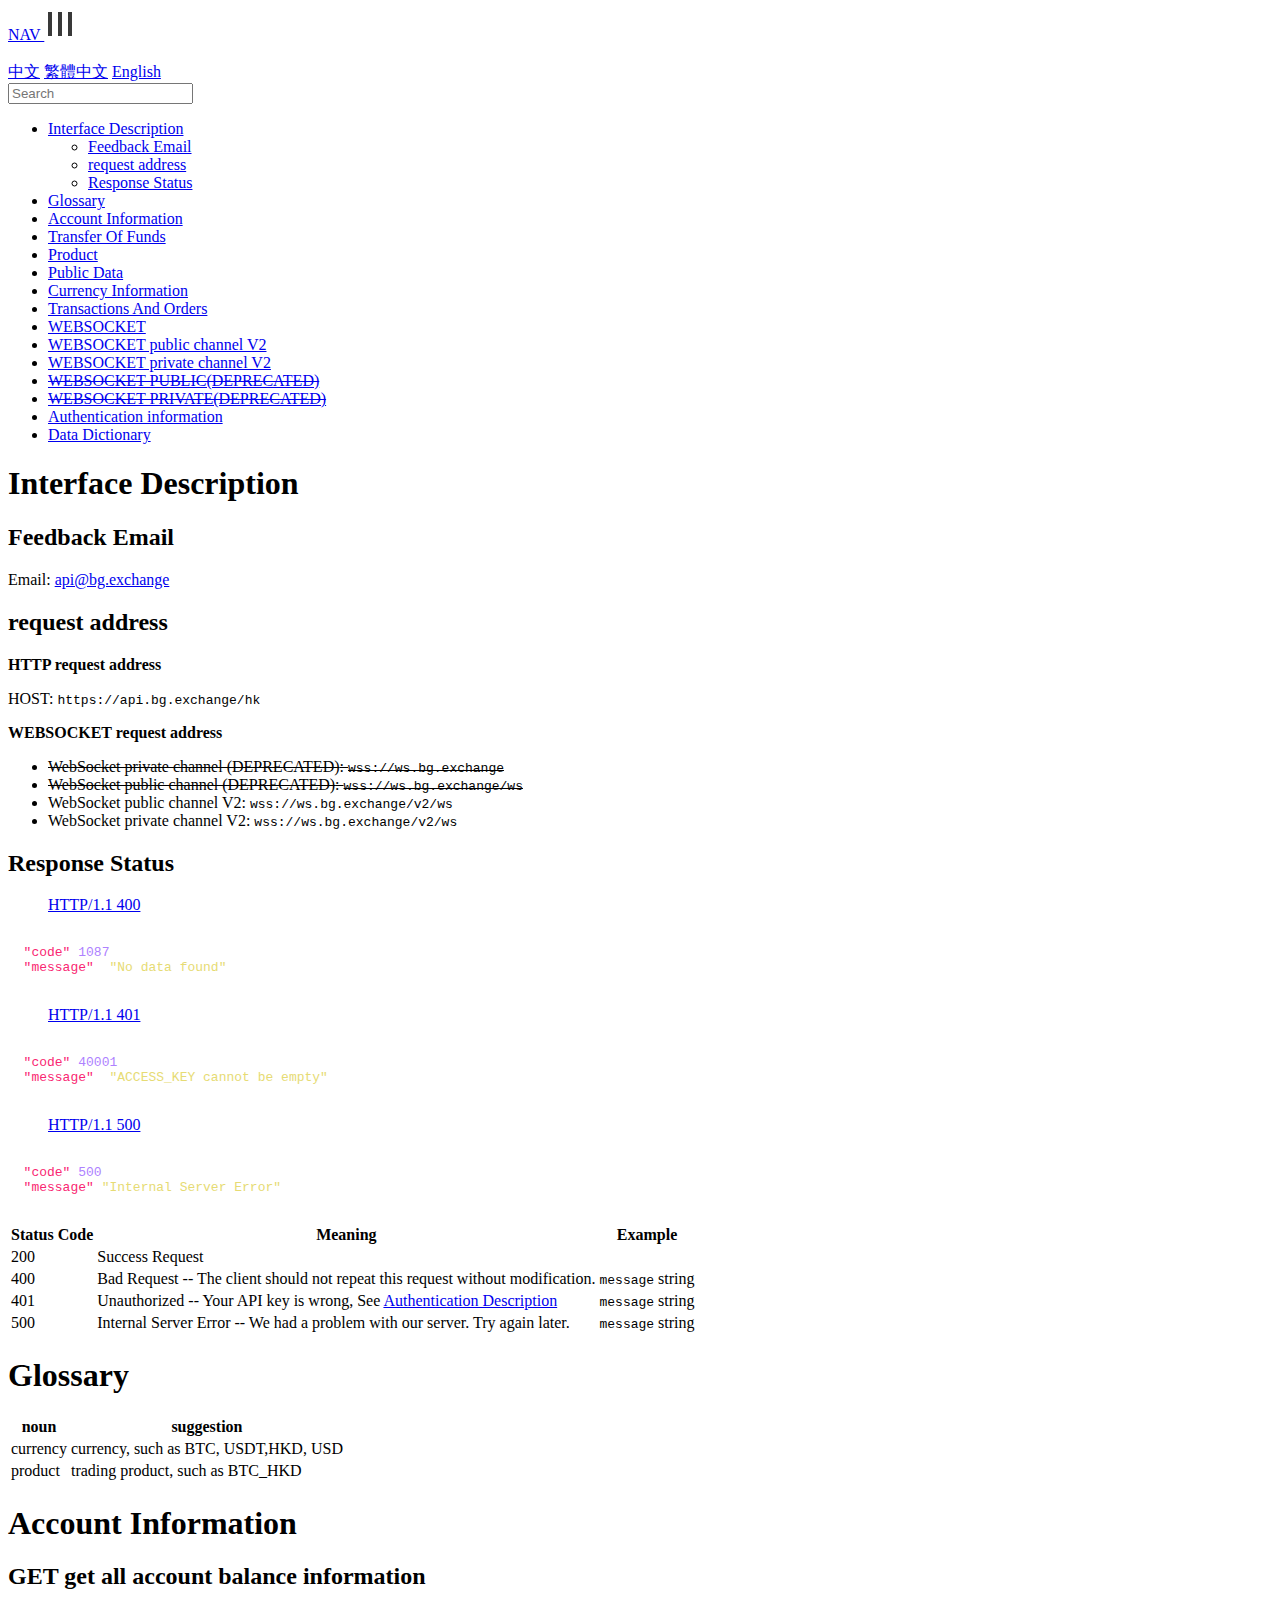
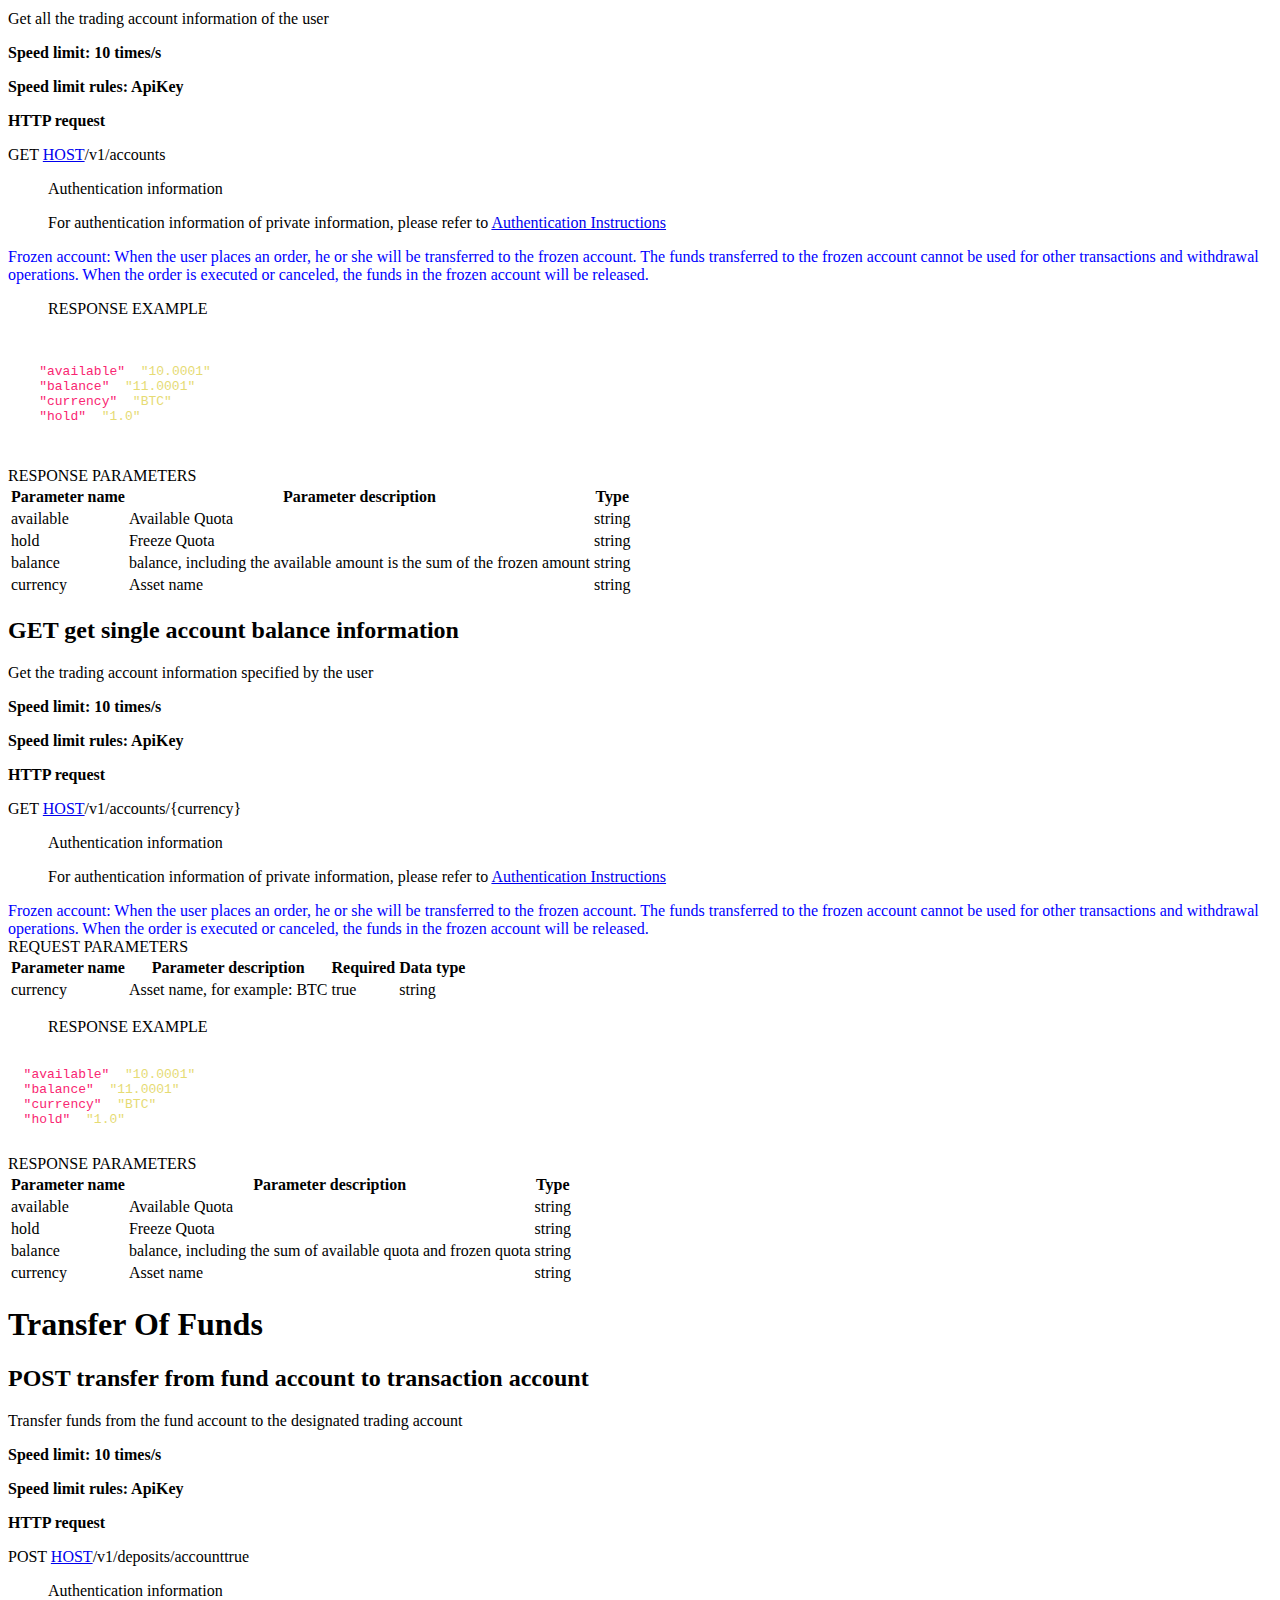
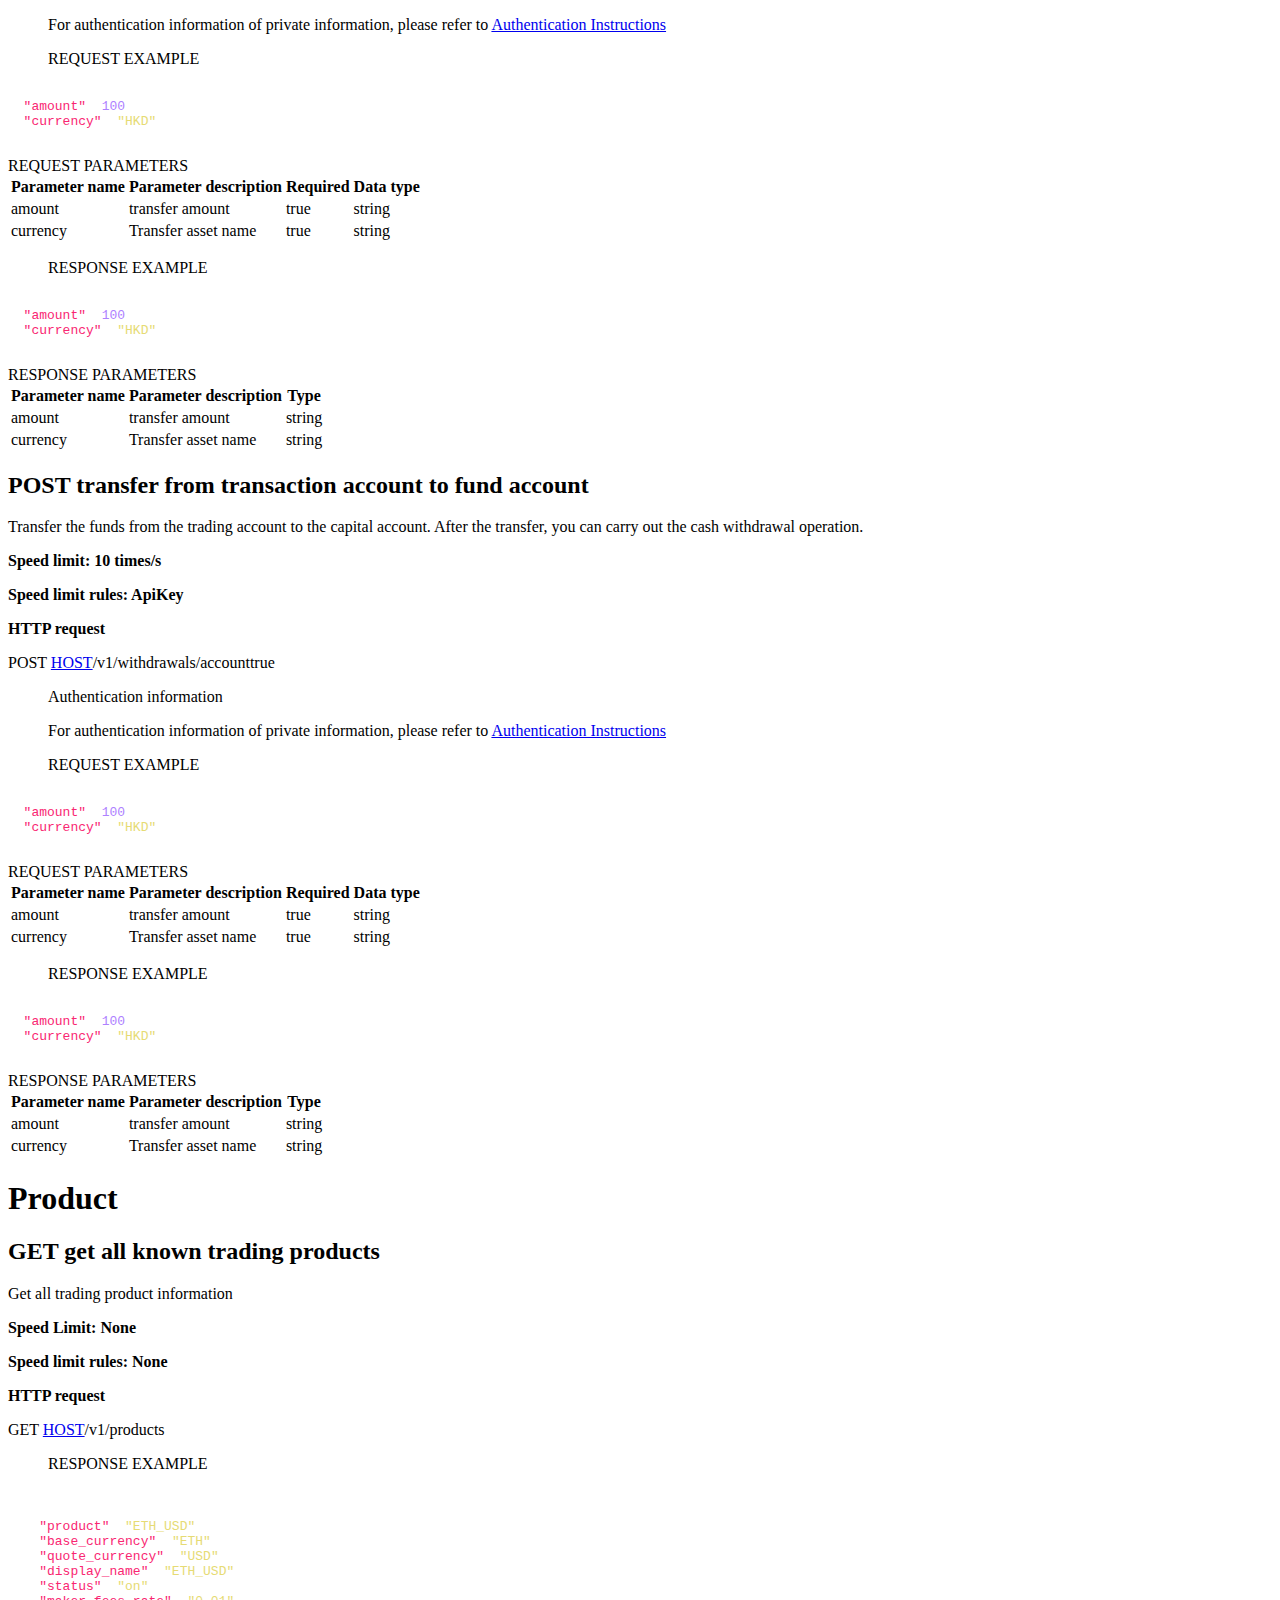
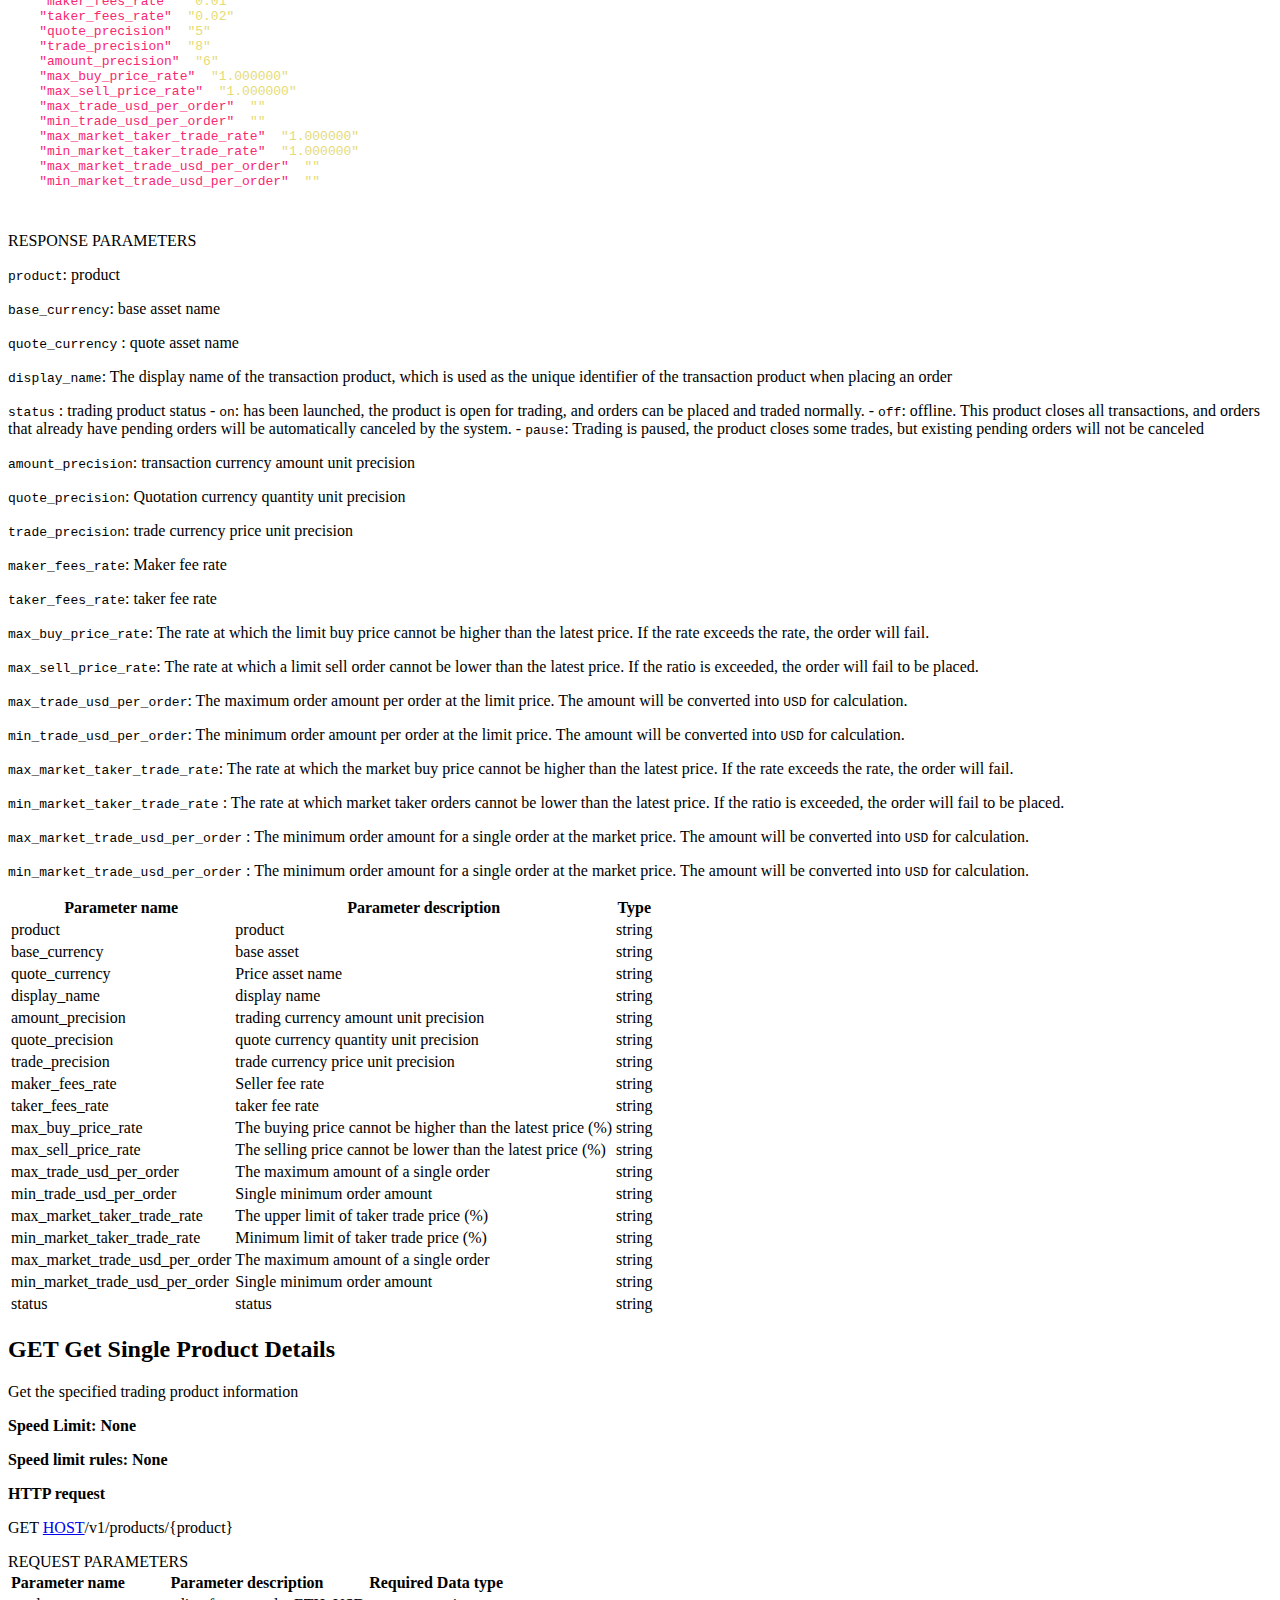
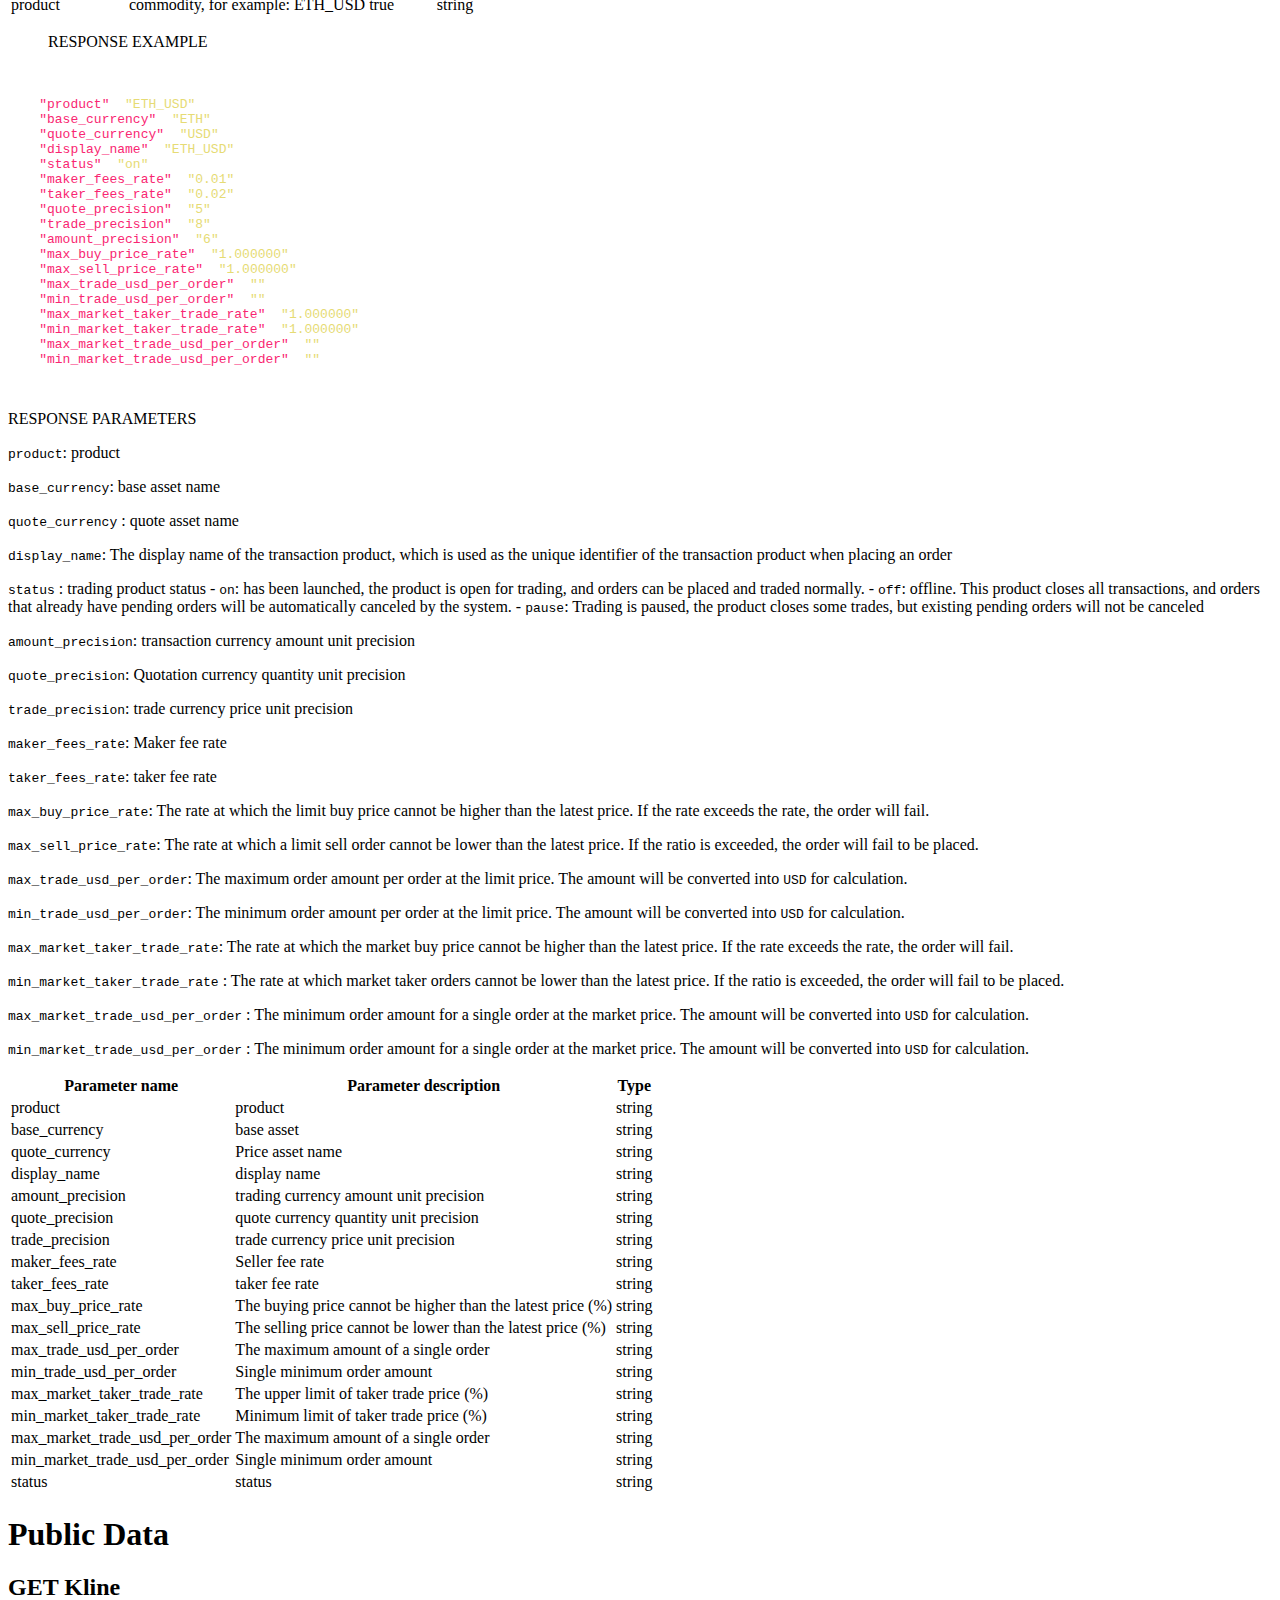
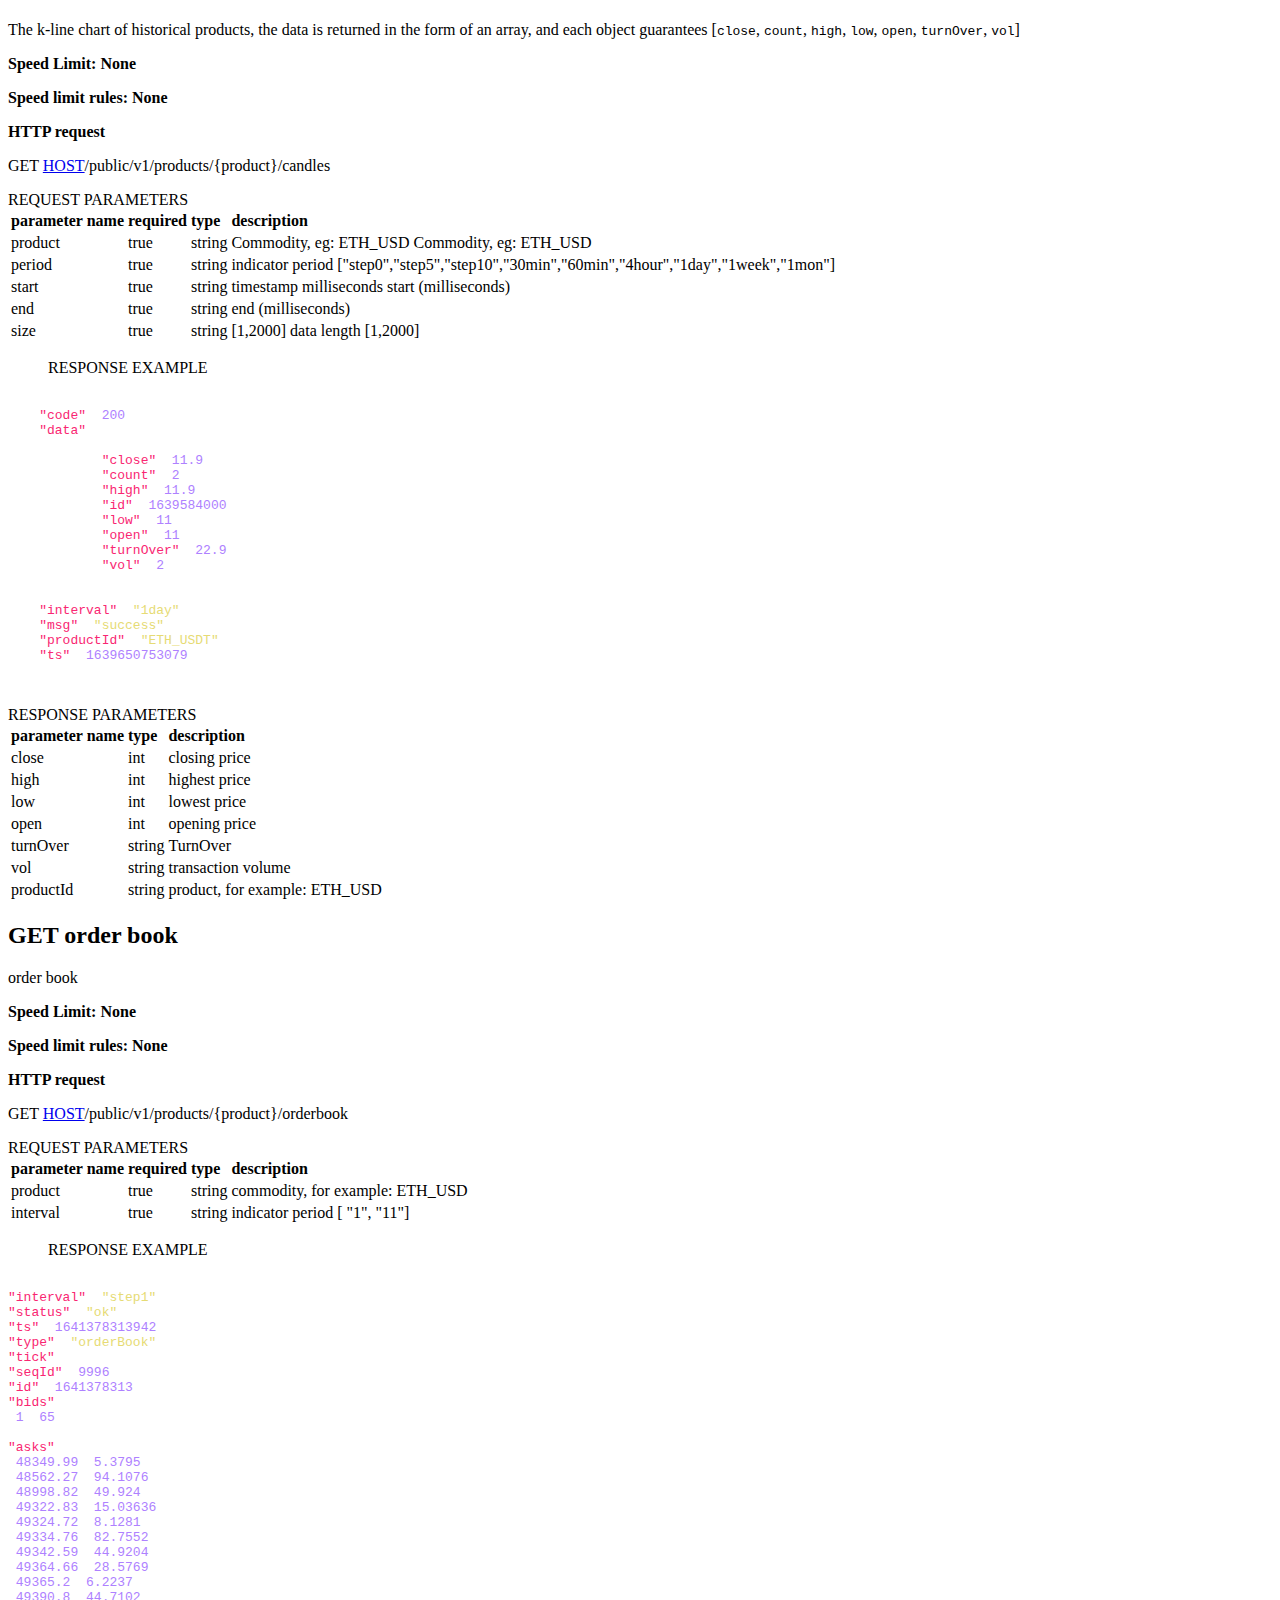
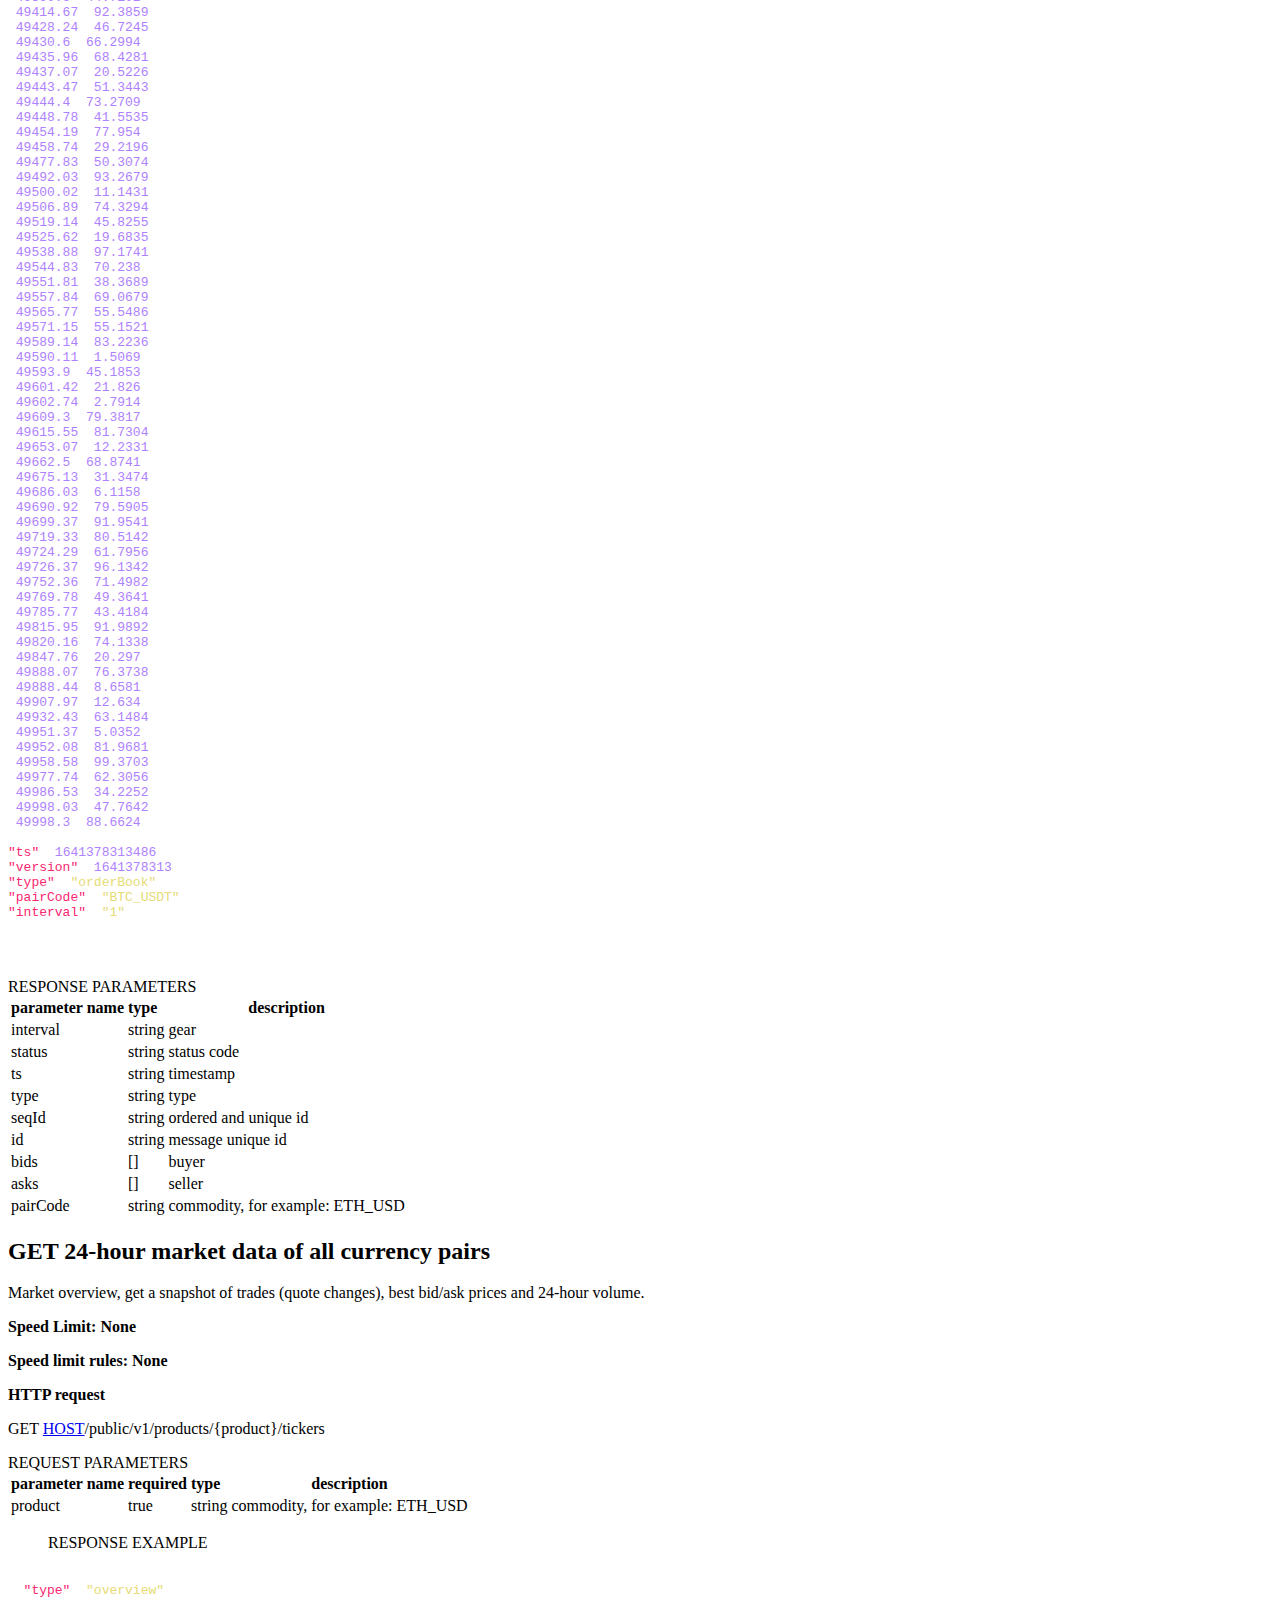
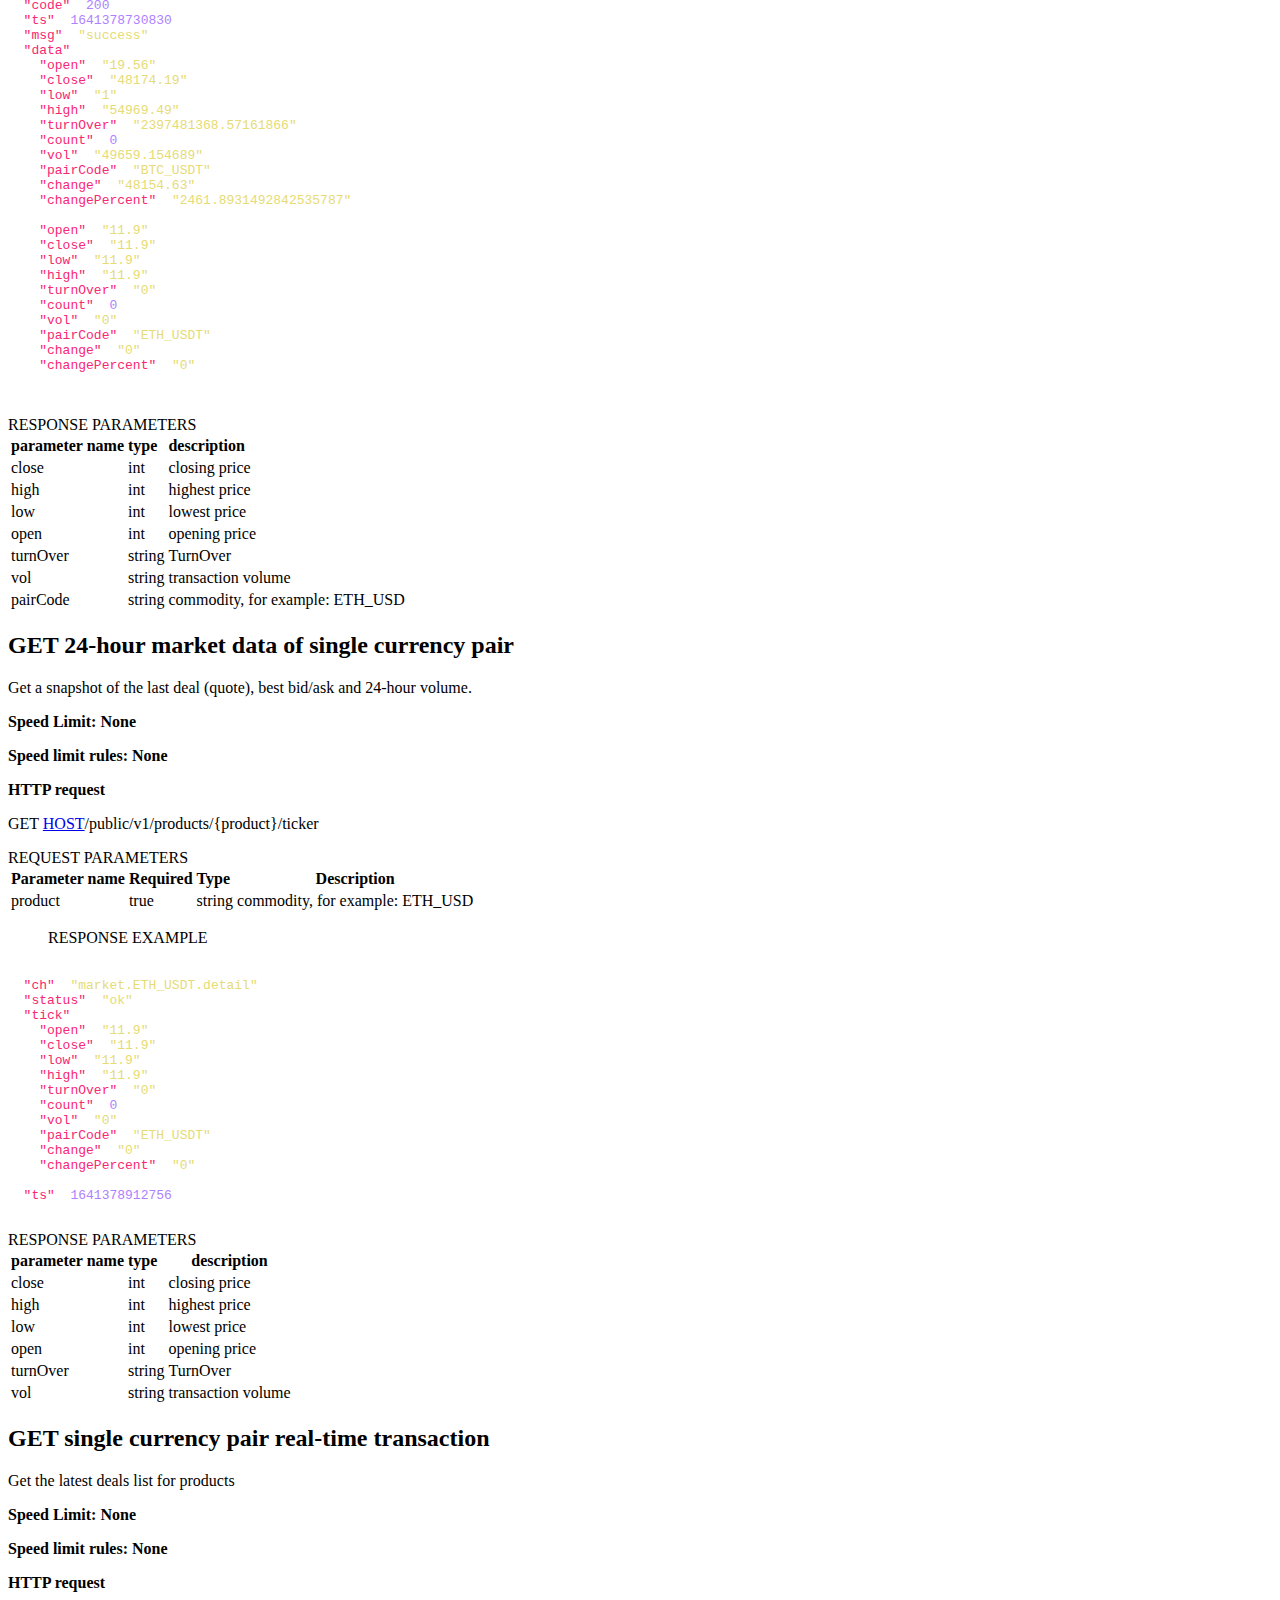
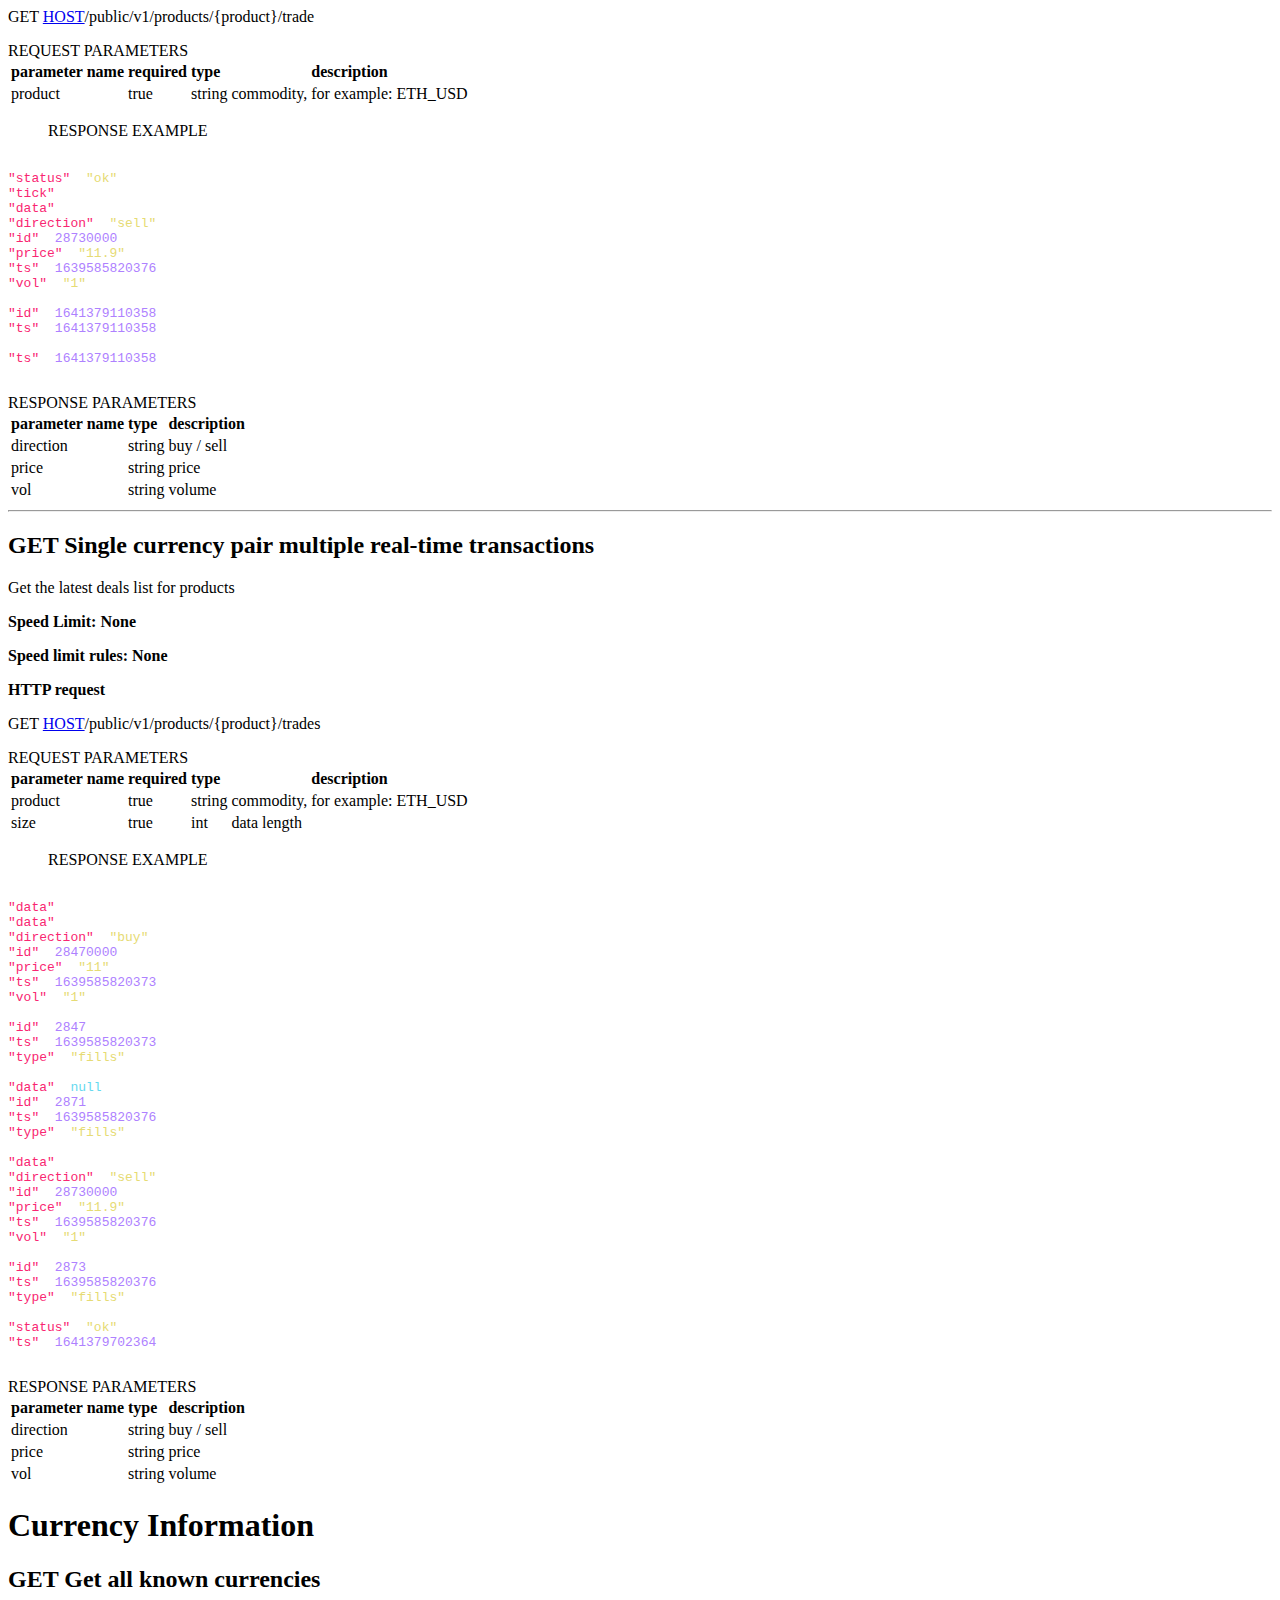
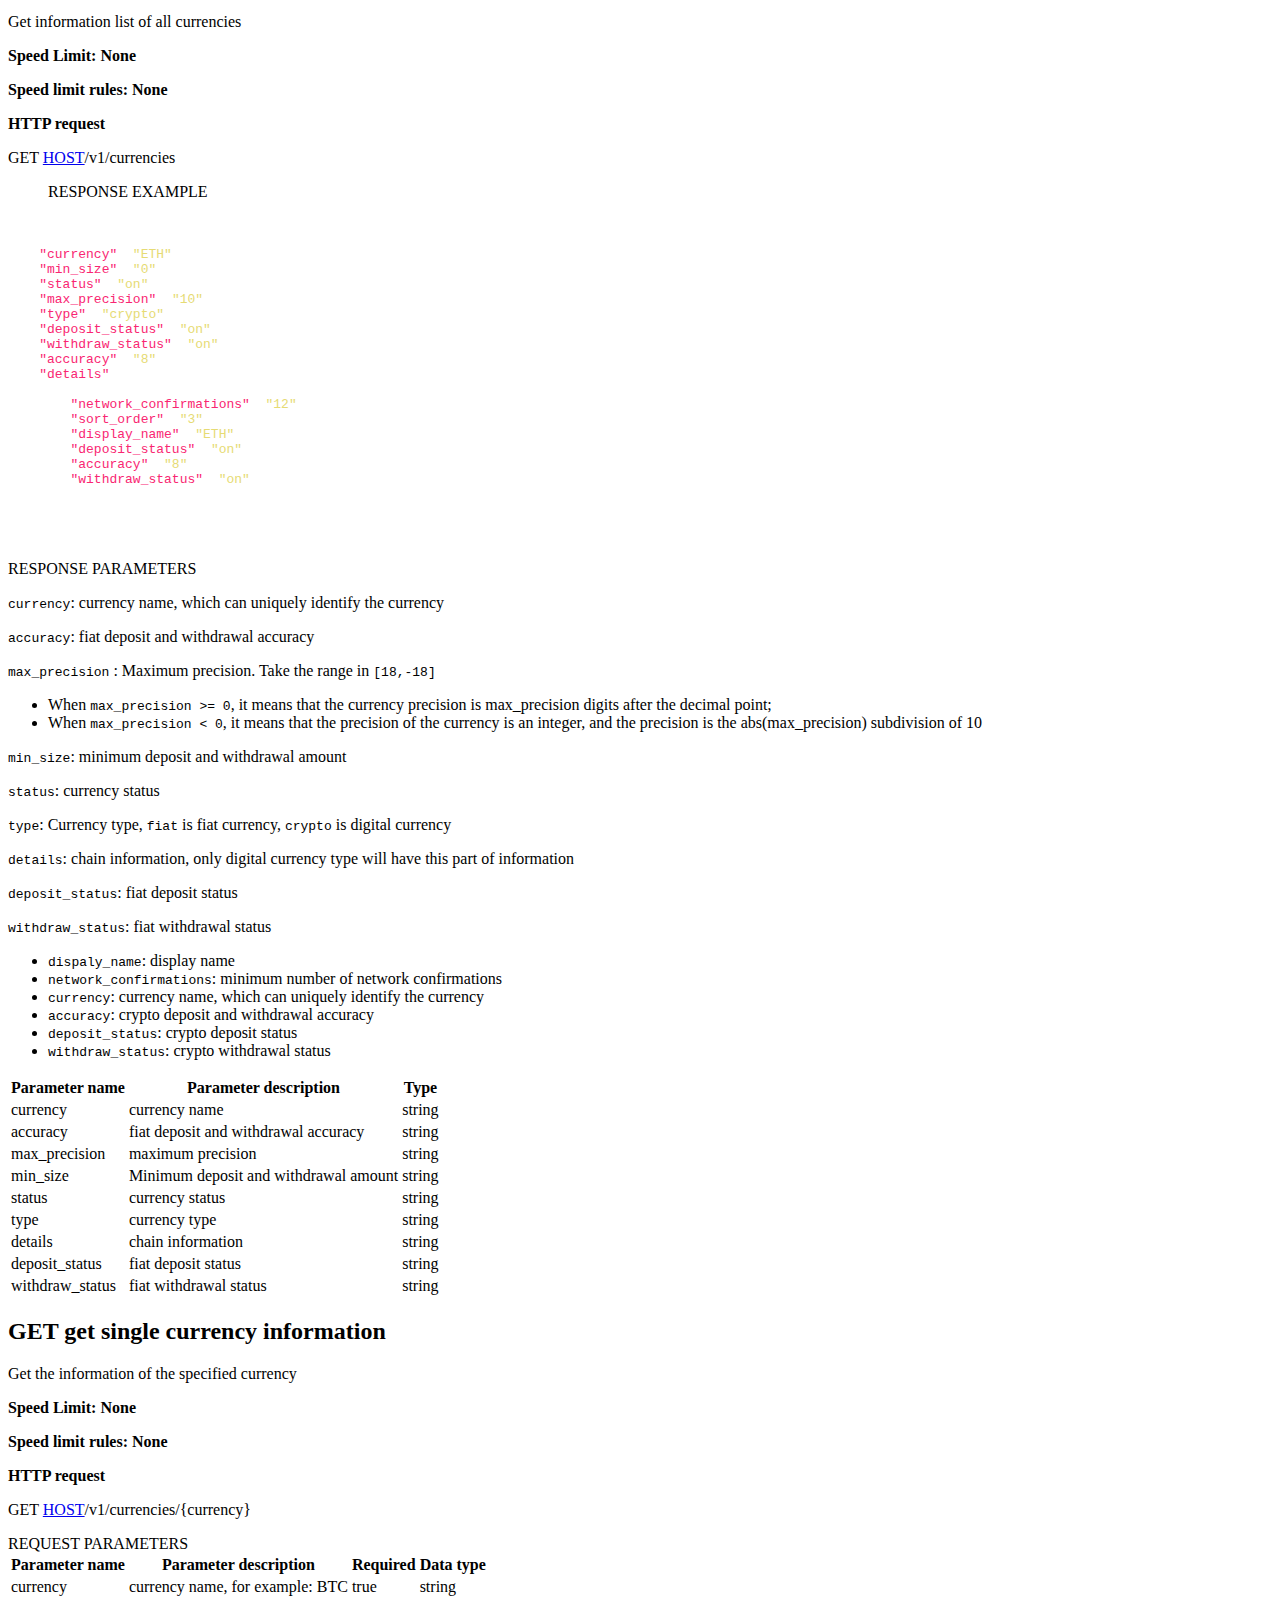
==== en/index.html @ 17bc7ced "deploy: edad94b835bc16d75f0391c12b366e76838ad1a8" ====
<!doctype html>
<html>
  <head>
    <meta charset="utf-8">
    <meta content="IE=edge,chrome=1" http-equiv="X-UA-Compatible">
    <meta name="viewport" content="width=device-width, initial-scale=1, maximum-scale=1">
    <title>API Reference v1.0</title>

    <style media="screen">
      .highlight table td { padding: 5px; }
.highlight table pre { margin: 0; }
.highlight .gh {
  color: #999999;
}
.highlight .sr {
  color: #f6aa11;
}
.highlight .go {
  color: #888888;
}
.highlight .gp {
  color: #555555;
}
.highlight .gs {
}
.highlight .gu {
  color: #aaaaaa;
}
.highlight .nb {
  color: #f6aa11;
}
.highlight .cm {
  color: #75715e;
}
.highlight .cp {
  color: #75715e;
}
.highlight .c1 {
  color: #75715e;
}
.highlight .cs {
  color: #75715e;
}
.highlight .c, .highlight .ch, .highlight .cd, .highlight .cpf {
  color: #75715e;
}
.highlight .err {
  color: #960050;
}
.highlight .gr {
  color: #960050;
}
.highlight .gt {
  color: #960050;
}
.highlight .gd {
  color: #49483e;
}
.highlight .gi {
  color: #49483e;
}
.highlight .ge {
  color: #49483e;
}
.highlight .kc {
  color: #66d9ef;
}
.highlight .kd {
  color: #66d9ef;
}
.highlight .kr {
  color: #66d9ef;
}
.highlight .no {
  color: #66d9ef;
}
.highlight .kt {
  color: #66d9ef;
}
.highlight .mf {
  color: #ae81ff;
}
.highlight .mh {
  color: #ae81ff;
}
.highlight .il {
  color: #ae81ff;
}
.highlight .mi {
  color: #ae81ff;
}
.highlight .mo {
  color: #ae81ff;
}
.highlight .m, .highlight .mb, .highlight .mx {
  color: #ae81ff;
}
.highlight .sc {
  color: #ae81ff;
}
.highlight .se {
  color: #ae81ff;
}
.highlight .ss {
  color: #ae81ff;
}
.highlight .sd {
  color: #e6db74;
}
.highlight .s2 {
  color: #e6db74;
}
.highlight .sb {
  color: #e6db74;
}
.highlight .sh {
  color: #e6db74;
}
.highlight .si {
  color: #e6db74;
}
.highlight .sx {
  color: #e6db74;
}
.highlight .s1 {
  color: #e6db74;
}
.highlight .s, .highlight .sa, .highlight .dl {
  color: #e6db74;
}
.highlight .na {
  color: #a6e22e;
}
.highlight .nc {
  color: #a6e22e;
}
.highlight .nd {
  color: #a6e22e;
}
.highlight .ne {
  color: #a6e22e;
}
.highlight .nf, .highlight .fm {
  color: #a6e22e;
}
.highlight .vc {
  color: #ffffff;
}
.highlight .nn {
  color: #ffffff;
}
.highlight .ni {
  color: #ffffff;
}
.highlight .bp {
  color: #ffffff;
}
.highlight .vg {
  color: #ffffff;
}
.highlight .vi {
  color: #ffffff;
}
.highlight .nv, .highlight .vm {
  color: #ffffff;
}
.highlight .w {
  color: #ffffff;
}
.highlight {
  color: #ffffff;
}
.highlight .n, .highlight .py, .highlight .nx {
  color: #ffffff;
}
.highlight .nl {
  color: #f92672;
}
.highlight .ow {
  color: #f92672;
}
.highlight .nt {
  color: #f92672;
}
.highlight .k, .highlight .kv {
  color: #f92672;
}
.highlight .kn {
  color: #f92672;
}
.highlight .kp {
  color: #f92672;
}
.highlight .o {
  color: #f92672;
}
    </style>
    <style media="print">
      * {
        -webkit-transition:none!important;
        transition:none!important;
      }
      .highlight table td { padding: 5px; }
.highlight table pre { margin: 0; }
.highlight, .highlight .w {
  color: #586e75;
}
.highlight .err {
  color: #002b36;
  background-color: #dc322f;
}
.highlight .c, .highlight .ch, .highlight .cd, .highlight .cm, .highlight .cpf, .highlight .c1, .highlight .cs {
  color: #657b83;
}
.highlight .cp {
  color: #b58900;
}
.highlight .nt {
  color: #b58900;
}
.highlight .o, .highlight .ow {
  color: #93a1a1;
}
.highlight .p, .highlight .pi {
  color: #93a1a1;
}
.highlight .gi {
  color: #859900;
}
.highlight .gd {
  color: #dc322f;
}
.highlight .gh {
  color: #268bd2;
  background-color: #002b36;
  font-weight: bold;
}
.highlight .k, .highlight .kn, .highlight .kp, .highlight .kr, .highlight .kv {
  color: #6c71c4;
}
.highlight .kc {
  color: #cb4b16;
}
.highlight .kt {
  color: #cb4b16;
}
.highlight .kd {
  color: #cb4b16;
}
.highlight .s, .highlight .sb, .highlight .sc, .highlight .dl, .highlight .sd, .highlight .s2, .highlight .sh, .highlight .sx, .highlight .s1 {
  color: #859900;
}
.highlight .sa {
  color: #6c71c4;
}
.highlight .sr {
  color: #2aa198;
}
.highlight .si {
  color: #d33682;
}
.highlight .se {
  color: #d33682;
}
.highlight .nn {
  color: #b58900;
}
.highlight .nc {
  color: #b58900;
}
.highlight .no {
  color: #b58900;
}
.highlight .na {
  color: #268bd2;
}
.highlight .m, .highlight .mb, .highlight .mf, .highlight .mh, .highlight .mi, .highlight .il, .highlight .mo, .highlight .mx {
  color: #859900;
}
.highlight .ss {
  color: #859900;
}
    </style>
    <link href="../stylesheets/screen-b5dd53c2.css" rel="stylesheet" media="screen" />
    <link href="../stylesheets/print-1f59e67a.css" rel="stylesheet" media="print" />
      <script src="../javascripts/all-a9fde460.js"></script>

  </head>

  <body class="en en_index" data-languages="[]">
    <a href="#" id="nav-button">
      <span>
        NAV
        <img src="../images/navbar-cad8cdcb.png" alt="" />
      </span>
    </a>
    <div class="toc-wrapper">
      <a href="https://bg.exchange">
        <img src="../images/logo-7362dcfc.png" class="logo" alt="" />
      </a>
         <div class="localizable_tabs">
                      <a href="/openapi/">中文</a>
                      <a href="/openapi/tc/">繁體中文</a>
                      <a href="/openapi/en/">English</a>
                </div>

        <div class="search">
          <input type="text" class="search" id="input-search" placeholder="Search">
        </div>
        <ul class="search-results"></ul>
      <ul id="toc" class="toc-list-h1">
          <li>
            <a href="#interface-description" class="toc-h1 toc-link" data-title="Interface Description">Interface Description</a>
              <ul class="toc-list-h2">
                  <li>
                    <a href="#feedback-email" class="toc-h2 toc-link" data-title="Feedback Email">Feedback Email</a>
                  </li>
                  <li>
                    <a href="#request-address" class="toc-h2 toc-link" data-title="request address">request address</a>
                  </li>
                  <li>
                    <a href="#response-status" class="toc-h2 toc-link" data-title="Response Status">Response Status</a>
                  </li>
              </ul>
          </li>
          <li>
            <a href="#glossary" class="toc-h1 toc-link" data-title="Glossary">Glossary</a>
          </li>
          <li>
            <a href="#account-information" class="toc-h1 toc-link" data-title="Account Information">Account Information</a>
              <ul class="toc-list-h2">
                  <li>
                    <a href="#Get all account balance information" class="toc-h2 toc-link" data-title="GET get all account balance information">GET get all account balance information</a>
                  </li>
                  <li>
                    <a href="#Get single account balance information" class="toc-h2 toc-link" data-title="GET get single account balance information">GET get single account balance information</a>
                  </li>
              </ul>
          </li>
          <li>
            <a href="#transfer-of-funds" class="toc-h1 toc-link" data-title="Transfer Of Funds">Transfer Of Funds</a>
              <ul class="toc-list-h2">
                  <li>
                    <a href="#Transfer from fund account to transaction account" class="toc-h2 toc-link" data-title="POST transfer from fund account to transaction account">POST transfer from fund account to transaction account</a>
                  </li>
                  <li>
                    <a href="#Transfer from transaction account to fund account" class="toc-h2 toc-link" data-title="POST transfer from transaction account to fund account">POST transfer from transaction account to fund account</a>
                  </li>
              </ul>
          </li>
          <li>
            <a href="#product" class="toc-h1 toc-link" data-title="Product">Product</a>
              <ul class="toc-list-h2">
                  <li>
                    <a href="#Get all known trading products" class="toc-h2 toc-link" data-title="GET get all known trading products">GET get all known trading products</a>
                  </li>
                  <li>
                    <a href="#Get Single Product Details" class="toc-h2 toc-link" data-title="GET Get Single Product Details">GET Get Single Product Details</a>
                  </li>
              </ul>
          </li>
          <li>
            <a href="#public-data" class="toc-h1 toc-link" data-title="Public Data">Public Data</a>
              <ul class="toc-list-h2">
                  <li>
                    <a href="#Kline" class="toc-h2 toc-link" data-title="GET Kline">GET Kline</a>
                  </li>
                  <li>
                    <a href="#order book" class="toc-h2 toc-link" data-title="GET order book">GET order book</a>
                  </li>
                  <li>
                    <a href="#24-hour market data of all currency pairs" class="toc-h2 toc-link" data-title="GET 24-hour market data of all currency pairs">GET 24-hour market data of all currency pairs</a>
                  </li>
                  <li>
                    <a href="#24-hour market data of single currency pair" class="toc-h2 toc-link" data-title="GET 24-hour market data of single currency pair">GET 24-hour market data of single currency pair</a>
                  </li>
                  <li>
                    <a href="#Single currency pair real-time transaction" class="toc-h2 toc-link" data-title="GET single currency pair real-time transaction">GET single currency pair real-time transaction</a>
                  </li>
                  <li>
                    <a href="#Single currency pair multiple real-time transactions" class="toc-h2 toc-link" data-title="GET Single currency pair multiple real-time transactions">GET Single currency pair multiple real-time transactions</a>
                  </li>
              </ul>
          </li>
          <li>
            <a href="#currency-information" class="toc-h1 toc-link" data-title="Currency Information">Currency Information</a>
              <ul class="toc-list-h2">
                  <li>
                    <a href="#Get all known currencies" class="toc-h2 toc-link" data-title="GET Get all known currencies">GET Get all known currencies</a>
                  </li>
                  <li>
                    <a href="#Get single currency information" class="toc-h2 toc-link" data-title="GET get single currency information">GET get single currency information</a>
                  </li>
              </ul>
          </li>
          <li>
            <a href="#transactions-and-orders" class="toc-h1 toc-link" data-title="Transactions And Orders">Transactions And Orders</a>
              <ul class="toc-list-h2">
                  <li>
                    <a href="#Create new order" class="toc-h2 toc-link" data-title="POST to create a new order">POST to create a new order</a>
                  </li>
                  <li>
                    <a href="#Query a single order according to the system order number" class="toc-h2 toc-link" data-title="GET query a single order according to the system order number">GET query a single order according to the system order number</a>
                  </li>
                  <li>
                    <a href="#Query a single order by user-defined order number" class="toc-h2 toc-link" data-title="GET Query a single order by user-defined order number">GET Query a single order by user-defined order number</a>
                  </li>
                  <li>
                    <a href="#Get Transaction Details" class="toc-h2 toc-link" data-title="GET Get Transaction Details">GET Get Transaction Details</a>
                  </li>
                  <li>
                    <a href="#Get current unfinished orders" class="toc-h2 toc-link" data-title="GET Get current unfinished orders">GET Get current unfinished orders</a>
                  </li>
                  <li>
                    <a href="#Cancel a single order according to the system order number" class="toc-h2 toc-link" data-title="DELETE Cancel a single order according to the system order number">DELETE Cancel a single order according to the system order number</a>
                  </li>
                  <li>
                    <a href="#Cancel a single order according to the user-defined order number" class="toc-h2 toc-link" data-title="DELETE Cancel a single order according to the user-defined order number">DELETE Cancel a single order according to the user-defined order number</a>
                  </li>
                  <li>
                    <a href="#Cancel all orders by item" class="toc-h2 toc-link" data-title="DELETE Cancel all orders by item">DELETE Cancel all orders by item</a>
                  </li>
              </ul>
          </li>
          <li>
            <a href="#v2-base-ws" class="toc-h1 toc-link" data-title="WEBSOCKET">WEBSOCKET</a>
              <ul class="toc-list-h2">
                  <li>
                    <a href="#websocket-basic-instructions" class="toc-h2 toc-link" data-title="WEBSOCKET basic instructions">WEBSOCKET basic instructions</a>
                  </li>
                  <li>
                    <a href="#connection-instructions" class="toc-h2 toc-link" data-title="Connection instructions">Connection instructions</a>
                  </li>
                  <li>
                    <a href="#subscription-limits" class="toc-h2 toc-link" data-title="Subscription Limits">Subscription Limits</a>
                  </li>
                  <li>
                    <a href="#keep-the-connection" class="toc-h2 toc-link" data-title="keep the connection">keep the connection</a>
                  </li>
                  <li>
                    <a href="#request-error" class="toc-h2 toc-link" data-title="request error">request error</a>
                  </li>
              </ul>
          </li>
          <li>
            <a href="#v2-public-ws" class="toc-h1 toc-link" data-title="WEBSOCKET public channel V2">WEBSOCKET public channel V2</a>
              <ul class="toc-list-h2">
                  <li>
                    <a href="#v2-public-candles" class="toc-h2 toc-link" data-title="K-line channel">K-line channel</a>
                  </li>
                  <li>
                    <a href="#v2-public-fills" class="toc-h2 toc-link" data-title="Close channel">Close channel</a>
                  </li>
                  <li>
                    <a href="#v2-public-orderbook" class="toc-h2 toc-link" data-title="Deep Channel">Deep Channel</a>
                  </li>
                  <li>
                    <a href="#v2-public-depth" class="toc-h2 toc-link" data-title="Deep depth channel">Deep depth channel</a>
                  </li>
                  <li>
                    <a href="#v2-public-ticker" class="toc-h2 toc-link" data-title="Quote channel">Quote channel</a>
                  </li>
                  <li>
                    <a href="#v2-public-req-param" class="toc-h2 toc-link" data-title="Public channel Request field description">Public channel Request field description</a>
                  </li>
                  <li>
                    <a href="#v2-public-rep-param" class="toc-h2 toc-link" data-title="Response field description of public channel">Response field description of public channel</a>
                  </li>
                  <li>
                    <a href="#v2-publilc-events" class="toc-h2 toc-link" data-title="List of public channel events">List of public channel events</a>
                  </li>
                  <li>
                    <a href="#v2-publilc-bizs" class="toc-h2 toc-link" data-title="Public Channel Biz List">Public Channel Biz List</a>
                  </li>
                  <li>
                    <a href="#v2-publilc-types" class="toc-h2 toc-link" data-title="List of Public Channel Types">List of Public Channel Types</a>
                  </li>
              </ul>
          </li>
          <li>
            <a href="#v2-private-ws" class="toc-h1 toc-link" data-title="WEBSOCKET private channel V2">WEBSOCKET private channel V2</a>
              <ul class="toc-list-h2">
                  <li>
                    <a href="#v2-private-auth" class="toc-h2 toc-link" data-title="Private channel login authentication">Private channel login authentication</a>
                  </li>
                  <li>
                    <a href="#v2-private-assess" class="toc-h2 toc-link" data-title="Private channel assets">Private channel assets</a>
                  </li>
                  <li>
                    <a href="#v2-private-orders" class="toc-h2 toc-link" data-title="Private Channel Orders">Private Channel Orders</a>
                  </li>
                  <li>
                    <a href="#v2-private-req-param" class="toc-h2 toc-link" data-title="Private channel general request parameter description">Private channel general request parameter description</a>
                  </li>
                  <li>
                    <a href="#v2-private-rep-param" class="toc-h2 toc-link" data-title="Private channel general response parameter description">Private channel general response parameter description</a>
                  </li>
                  <li>
                    <a href="#v2-private-events" class="toc-h2 toc-link" data-title="Private channel event list">Private channel event list</a>
                  </li>
                  <li>
                    <a href="#v2-private-bizs" class="toc-h2 toc-link" data-title="Private Channel Biz List">Private Channel Biz List</a>
                  </li>
                  <li>
                    <a href="#v2-private-types" class="toc-h2 toc-link" data-title="Private Channel Type List">Private Channel Type List</a>
                  </li>
              </ul>
          </li>
          <li>
            <a href="#websocket-public-deprecated" class="toc-h1 toc-link" data-title="WEBSOCKET PUBLIC(DEPRECATED)"><del>WEBSOCKET PUBLIC(DEPRECATED)</del></a>
              <ul class="toc-list-h2">
                  <li>
                    <a href="#candles-subscribe-unsubscribe" class="toc-h2 toc-link" data-title="Candles Subscribe/UnSubscribe">Candles Subscribe/UnSubscribe</a>
                  </li>
                  <li>
                    <a href="#fills-subscribe-unsubscribe" class="toc-h2 toc-link" data-title="Fills Subscribe/UnSubscribe">Fills Subscribe/UnSubscribe</a>
                  </li>
                  <li>
                    <a href="#orderbook-subscribe-unsubscribe" class="toc-h2 toc-link" data-title="OrderBook Subscribe/UnSubscribe">OrderBook Subscribe/UnSubscribe</a>
                  </li>
                  <li>
                    <a href="#percent10-subscribe-unsubscribe" class="toc-h2 toc-link" data-title="Percent10 Subscribe\Unsubscribe">Percent10 Subscribe\Unsubscribe</a>
                  </li>
                  <li>
                    <a href="#ticker-subscribe-unsubscribe" class="toc-h2 toc-link" data-title="Ticker Subscribe\UnSubscribe">Ticker Subscribe\UnSubscribe</a>
                  </li>
                  <li>
                    <a href="#request-candles" class="toc-h2 toc-link" data-title="Request Candles">Request Candles</a>
                  </li>
                  <li>
                    <a href="#request-ticker" class="toc-h2 toc-link" data-title="Request Ticker">Request Ticker</a>
                  </li>
              </ul>
          </li>
          <li>
            <a href="#websocket-private-deprecated" class="toc-h1 toc-link" data-title="WEBSOCKET PRIVATE(DEPRECATED)"><del>WEBSOCKET PRIVATE(DEPRECATED)</del></a>
              <ul class="toc-list-h2">
                  <li>
                    <a href="#login" class="toc-h2 toc-link" data-title="Login">Login</a>
                  </li>
                  <li>
                    <a href="#assets" class="toc-h2 toc-link" data-title="Assets">Assets</a>
                  </li>
                  <li>
                    <a href="#orders" class="toc-h2 toc-link" data-title="Orders">Orders</a>
                  </li>
                  <li>
                    <a href="#event-list" class="toc-h2 toc-link" data-title="Event list">Event list</a>
                  </li>
                  <li>
                    <a href="#biz-list" class="toc-h2 toc-link" data-title="Biz list">Biz list</a>
                  </li>
                  <li>
                    <a href="#list-of-types" class="toc-h2 toc-link" data-title="List of Types">List of Types</a>
                  </li>
              </ul>
          </li>
          <li>
            <a href="#authentication-information" class="toc-h1 toc-link" data-title="Authentication information">Authentication information</a>
          </li>
          <li>
            <a href="#data-dictionary" class="toc-h1 toc-link" data-title="Data Dictionary">Data Dictionary</a>
              <ul class="toc-list-h2">
                  <li>
                    <a href="#websocket-error-code-comparison-table" class="toc-h2 toc-link" data-title="WEBSOCKET error code comparison table">WEBSOCKET error code comparison table</a>
                  </li>
                  <li>
                    <a href="#user-authentication-error-code-comparison-table" class="toc-h2 toc-link" data-title="User authentication error code comparison table">User authentication error code comparison table</a>
                  </li>
                  <li>
                    <a href="#business-error-code-comparison-table" class="toc-h2 toc-link" data-title="Business error code comparison table">Business error code comparison table</a>
                  </li>
              </ul>
          </li>
      </ul>
        <ul class="toc-footer">
        </ul>
    </div>
    <div class="page-wrapper">
      <div class="dark-box"></div>
      <div class="content">
        <h1 id='interface-description'>Interface Description</h1><h2 id='feedback-email'>Feedback Email</h2>
<p>Email: <a href="mailto:api@bg.exchange" id="api-support">api@bg.exchange</a></p>
<h2 id='request-address'>request address</h2>
<p><strong>HTTP request address</strong><br></p>

<p><a id="HTTP-HOST"></a>
HOST: <code>https://api.bg.exchange/hk</code></p>

<p><strong>WEBSOCKET request address</strong></p>

<ul>
<li><del>WebSocket private channel (DEPRECATED)<a id="WS_HOST_PUBLIC"></a>: <code>wss://ws.bg.exchange</code></del></li>
<li><del>WebSocket public channel (DEPRECATED)<a id="WS_HOST_PRIVATE"></a>: <code>wss://ws.bg.exchange/ws</code></del></li>
<li>WebSocket public channel V2<a id="WS_HOST_PUBLIC_V2"></a>: <code>wss://ws.bg.exchange/v2/ws</code></li>
<li>WebSocket private channel V2<a id="WS_HOST_PRIVATE_V2"></a>: <code>wss://ws.bg.exchange/v2/ws</code></li>
</ul>
<h2 id='response-status'>Response Status</h2>
<blockquote>
<p><a name="ResonpseExample"><a href="#ERR1">HTTP/1.1 400</a></a></p>
</blockquote>
<div class="highlight"><pre class="highlight json tab-json"><code><span class="p">{</span><span class="w">
  </span><span class="nl">"code"</span><span class="p">:</span><span class="mi">1087</span><span class="p">,</span><span class="w">
  </span><span class="nl">"message"</span><span class="p">:</span><span class="w"> </span><span class="s2">"No data found"</span><span class="w">
</span><span class="p">}</span><span class="w">
</span></code></pre></div>
<blockquote>
<p><a name="ResonpseExample"><a href="#ERR2">HTTP/1.1 401</a></a></p>
</blockquote>
<div class="highlight"><pre class="highlight json tab-json"><code><span class="p">{</span><span class="w">
  </span><span class="nl">"code"</span><span class="p">:</span><span class="mi">40001</span><span class="p">,</span><span class="w">
  </span><span class="nl">"message"</span><span class="p">:</span><span class="w"> </span><span class="s2">"ACCESS_KEY cannot be empty"</span><span class="w">
</span><span class="p">}</span><span class="w">
</span></code></pre></div>
<blockquote>
<p><a name="ResonpseExample"><a href="#ERR1">HTTP/1.1 500</a></a></p>
</blockquote>
<div class="highlight"><pre class="highlight json tab-json"><code><span class="p">{</span><span class="w">
  </span><span class="nl">"code"</span><span class="p">:</span><span class="mi">500</span><span class="p">,</span><span class="w">
  </span><span class="nl">"message"</span><span class="p">:</span><span class="s2">"Internal Server Error"</span><span class="w">
</span><span class="p">}</span><span class="w">
</span></code></pre></div>
<table><thead>
<tr>
<th>Status Code</th>
<th>Meaning</th>
<th>Example</th>
</tr>
</thead><tbody>
<tr>
<td>200</td>
<td>Success Request</td>
<td></td>
</tr>
<tr>
<td>400</td>
<td>Bad Request -- The client should not repeat this request without modification.</td>
<td><code>message</code> string</td>
</tr>
<tr>
<td>401</td>
<td>Unauthorized -- Your API key is wrong, See <a href="#auth">Authentication Description</a></td>
<td><code>message</code> string</td>
</tr>
<tr>
<td>500</td>
<td>Internal Server Error -- We had a problem with our server. Try again later.</td>
<td><code>message</code> string</td>
</tr>
</tbody></table>
<h1 id='glossary'>Glossary</h1>
<table><thead>
<tr>
<th>noun</th>
<th>suggestion</th>
</tr>
</thead><tbody>
<tr>
<td>currency</td>
<td>currency, such as BTC, USDT,HKD, USD</td>
</tr>
<tr>
<td>product</td>
<td>trading product, such as BTC_HKD</td>
</tr>
</tbody></table>
<h1 id='account-information'>Account Information</h1>
<h2 id="Get all account balance information">GET get all account balance information</h2>

<p>Get all the trading account information of the user</p>

<p><strong>Speed limit: 10 times/s</strong></p>

<p><strong>Speed limit rules: ApiKey</strong></p>

<p><strong>HTTP request</strong></p>

<p>GET <a href="#HTTP-HOST">HOST</a>/v1/accounts</p>

<blockquote>
<p>Authentication information</p>

<p>For authentication information of private information, please refer to <a href="#auth">Authentication Instructions</a></p>
</blockquote>

<aside class="notice">
  <span style="color: blue;">
Frozen account: When the user places an order, he or she will be transferred to the frozen account. The funds transferred to the frozen account cannot be used for other transactions and withdrawal operations. When the order is executed or canceled, the funds in the frozen account will be released.
  </span>
</aside>

<blockquote>
<p><a name="ResonpseExample">RESPONSE EXAMPLE</a></p>
</blockquote>
<div class="highlight"><pre class="highlight json tab-json"><code><span class="p">[</span><span class="w">
  </span><span class="p">{</span><span class="w">
    </span><span class="nl">"available"</span><span class="p">:</span><span class="w"> </span><span class="s2">"10.0001"</span><span class="p">,</span><span class="w">
    </span><span class="nl">"balance"</span><span class="p">:</span><span class="w"> </span><span class="s2">"11.0001"</span><span class="p">,</span><span class="w">
    </span><span class="nl">"currency"</span><span class="p">:</span><span class="w"> </span><span class="s2">"BTC"</span><span class="p">,</span><span class="w">
    </span><span class="nl">"hold"</span><span class="p">:</span><span class="w"> </span><span class="s2">"1.0"</span><span class="w">
  </span><span class="p">}</span><span class="w">
</span><span class="p">]</span><span class="w">
</span></code></pre></div>
<aside>
RESPONSE PARAMETERS
</aside>

<table><thead>
<tr>
<th>Parameter name</th>
<th>Parameter description</th>
<th>Type</th>
</tr>
</thead><tbody>
<tr>
<td>available</td>
<td>Available Quota</td>
<td>string</td>
</tr>
<tr>
<td>hold</td>
<td>Freeze Quota</td>
<td>string</td>
</tr>
<tr>
<td>balance</td>
<td>balance, including the available amount is the sum of the frozen amount</td>
<td>string</td>
</tr>
<tr>
<td>currency</td>
<td>Asset name</td>
<td>string</td>
</tr>
</tbody></table>

<h2 id="Get single account balance information">GET get single account balance information</h2>

<p>Get the trading account information specified by the user</p>

<p><strong>Speed limit: 10 times/s</strong></p>

<p><strong>Speed limit rules: ApiKey</strong></p>

<p><strong>HTTP request</strong></p>

<p>GET <a href="#HTTP-HOST">HOST</a>/v1/accounts/{currency}</p>

<blockquote>
<p>Authentication information</p>

<p>For authentication information of private information, please refer to <a href="#auth">Authentication Instructions</a></p>
</blockquote>

<aside class="notice">
  <span style="color: blue;">
Frozen account: When the user places an order, he or she will be transferred to the frozen account. The funds transferred to the frozen account cannot be used for other transactions and withdrawal operations. When the order is executed or canceled, the funds in the frozen account will be released.
  </span>
</aside>

<aside>
REQUEST PARAMETERS
</aside>

<table><thead>
<tr>
<th>Parameter name</th>
<th>Parameter description</th>
<th>Required</th>
<th>Data type</th>
</tr>
</thead><tbody>
<tr>
<td>currency</td>
<td>Asset name, for example: BTC</td>
<td>true</td>
<td>string</td>
</tr>
</tbody></table>

<blockquote>
<p><a name="ResonpseExample">RESPONSE EXAMPLE</a></p>
</blockquote>
<div class="highlight"><pre class="highlight json tab-json"><code><span class="p">{</span><span class="w">
  </span><span class="nl">"available"</span><span class="p">:</span><span class="w"> </span><span class="s2">"10.0001"</span><span class="p">,</span><span class="w">
  </span><span class="nl">"balance"</span><span class="p">:</span><span class="w"> </span><span class="s2">"11.0001"</span><span class="p">,</span><span class="w">
  </span><span class="nl">"currency"</span><span class="p">:</span><span class="w"> </span><span class="s2">"BTC"</span><span class="p">,</span><span class="w">
  </span><span class="nl">"hold"</span><span class="p">:</span><span class="w"> </span><span class="s2">"1.0"</span><span class="w">
</span><span class="p">}</span><span class="w">
</span></code></pre></div>
<aside>
RESPONSE PARAMETERS
</aside>

<table><thead>
<tr>
<th>Parameter name</th>
<th>Parameter description</th>
<th>Type</th>
</tr>
</thead><tbody>
<tr>
<td>available</td>
<td>Available Quota</td>
<td>string</td>
</tr>
<tr>
<td>hold</td>
<td>Freeze Quota</td>
<td>string</td>
</tr>
<tr>
<td>balance</td>
<td>balance, including the sum of available quota and frozen quota</td>
<td>string</td>
</tr>
<tr>
<td>currency</td>
<td>Asset name</td>
<td>string</td>
</tr>
</tbody></table>
<h1 id='transfer-of-funds'>Transfer Of Funds</h1>
<h2 id="Transfer from fund account to transaction account">POST transfer from fund account to transaction account</h2>

<p>Transfer funds from the fund account to the designated trading account</p>

<p><strong>Speed limit: 10 times/s</strong></p>

<p><strong>Speed limit rules: ApiKey</strong></p>

<p><strong>HTTP request</strong></p>

<p>POST <a href="#HTTP-HOST">HOST</a>/v1/deposits/accounttrue</p>

<blockquote>
<p>Authentication information</p>

<p>For authentication information of private information, please refer to <a href="#auth">Authentication Instructions</a></p>

<p><a name="ReeuestExample">REQUEST EXAMPLE</a></p>
</blockquote>
<div class="highlight"><pre class="highlight json tab-json"><code><span class="p">{</span><span class="w">
  </span><span class="nl">"amount"</span><span class="p">:</span><span class="w"> </span><span class="mi">100</span><span class="p">,</span><span class="w">
  </span><span class="nl">"currency"</span><span class="p">:</span><span class="w"> </span><span class="s2">"HKD"</span><span class="w">
</span><span class="p">}</span><span class="w">
</span></code></pre></div>
<aside>
REQUEST PARAMETERS
</aside>

<table><thead>
<tr>
<th>Parameter name</th>
<th>Parameter description</th>
<th>Required</th>
<th>Data type</th>
</tr>
</thead><tbody>
<tr>
<td>amount</td>
<td>transfer amount</td>
<td>true</td>
<td>string</td>
</tr>
<tr>
<td>currency</td>
<td>Transfer asset name</td>
<td>true</td>
<td>string</td>
</tr>
</tbody></table>

<blockquote>
<p><a name="ResonpseExample">RESPONSE EXAMPLE</a></p>
</blockquote>
<div class="highlight"><pre class="highlight json tab-json"><code><span class="p">{</span><span class="w">
  </span><span class="nl">"amount"</span><span class="p">:</span><span class="w"> </span><span class="mi">100</span><span class="p">,</span><span class="w">
  </span><span class="nl">"currency"</span><span class="p">:</span><span class="w"> </span><span class="s2">"HKD"</span><span class="w">
</span><span class="p">}</span><span class="w">
</span></code></pre></div>
<aside>
RESPONSE PARAMETERS
</aside>

<table><thead>
<tr>
<th>Parameter name</th>
<th>Parameter description</th>
<th>Type</th>
</tr>
</thead><tbody>
<tr>
<td>amount</td>
<td>transfer amount</td>
<td>string</td>
</tr>
<tr>
<td>currency</td>
<td>Transfer asset name</td>
<td>string</td>
</tr>
</tbody></table>

<h2 id="Transfer from transaction account to fund account">POST transfer from transaction account to fund account</h2>

<p>Transfer the funds from the trading account to the capital account. After the transfer, you can carry out the cash withdrawal operation.</p>

<p><strong>Speed limit: 10 times/s</strong></p>

<p><strong>Speed limit rules: ApiKey</strong></p>

<p><strong>HTTP request</strong></p>

<p>POST <a href="#HTTP-HOST">HOST</a>/v1/withdrawals/accounttrue</p>

<blockquote>
<p>Authentication information</p>

<p>For authentication information of private information, please refer to <a href="#auth">Authentication Instructions</a></p>

<p>REQUEST EXAMPLE</p>
</blockquote>
<div class="highlight"><pre class="highlight json tab-json"><code><span class="p">{</span><span class="w">
  </span><span class="nl">"amount"</span><span class="p">:</span><span class="w"> </span><span class="mi">100</span><span class="p">,</span><span class="w">
  </span><span class="nl">"currency"</span><span class="p">:</span><span class="w"> </span><span class="s2">"HKD"</span><span class="w">
</span><span class="p">}</span><span class="w">
</span></code></pre></div>
<aside>
REQUEST PARAMETERS
</aside>

<table><thead>
<tr>
<th>Parameter name</th>
<th>Parameter description</th>
<th>Required</th>
<th>Data type</th>
</tr>
</thead><tbody>
<tr>
<td>amount</td>
<td>transfer amount</td>
<td>true</td>
<td>string</td>
</tr>
<tr>
<td>currency</td>
<td>Transfer asset name</td>
<td>true</td>
<td>string</td>
</tr>
</tbody></table>

<blockquote>
<p><a name="ResonpseExample">RESPONSE EXAMPLE</a></p>
</blockquote>
<div class="highlight"><pre class="highlight json tab-json"><code><span class="p">{</span><span class="w">
  </span><span class="nl">"amount"</span><span class="p">:</span><span class="w"> </span><span class="mi">100</span><span class="p">,</span><span class="w">
  </span><span class="nl">"currency"</span><span class="p">:</span><span class="w"> </span><span class="s2">"HKD"</span><span class="w">
</span><span class="p">}</span><span class="w">
</span></code></pre></div>
<aside>
RESPONSE PARAMETERS
</aside>

<table><thead>
<tr>
<th>Parameter name</th>
<th>Parameter description</th>
<th>Type</th>
</tr>
</thead><tbody>
<tr>
<td>amount</td>
<td>transfer amount</td>
<td>string</td>
</tr>
<tr>
<td>currency</td>
<td>Transfer asset name</td>
<td>string</td>
</tr>
</tbody></table>
<h1 id='product'>Product</h1>
<h2 id="Get all known trading products">GET get all known trading products</h2>

<p>Get all trading product information</p>

<p><strong>Speed Limit: None</strong></p>

<p><strong>Speed limit rules: None</strong></p>

<p><strong>HTTP request</strong></p>

<p>GET <a href="#HTTP-HOST">HOST</a>/v1/products</p>

<p><a id="Products"></a></p>

<blockquote>
<p><a name="ResonpseExample">RESPONSE EXAMPLE</a></p>
</blockquote>
<div class="highlight"><pre class="highlight json tab-json"><code><span class="p">[</span><span class="w">
  </span><span class="p">{</span><span class="w">
    </span><span class="nl">"product"</span><span class="p">:</span><span class="w"> </span><span class="s2">"ETH_USD"</span><span class="p">,</span><span class="w">
    </span><span class="nl">"base_currency"</span><span class="p">:</span><span class="w"> </span><span class="s2">"ETH"</span><span class="p">,</span><span class="w">
    </span><span class="nl">"quote_currency"</span><span class="p">:</span><span class="w"> </span><span class="s2">"USD"</span><span class="p">,</span><span class="w">
    </span><span class="nl">"display_name"</span><span class="p">:</span><span class="w"> </span><span class="s2">"ETH_USD"</span><span class="p">,</span><span class="w">
    </span><span class="nl">"status"</span><span class="p">:</span><span class="w"> </span><span class="s2">"on"</span><span class="p">,</span><span class="w">
    </span><span class="nl">"maker_fees_rate"</span><span class="p">:</span><span class="w"> </span><span class="s2">"0.01"</span><span class="p">,</span><span class="w">
    </span><span class="nl">"taker_fees_rate"</span><span class="p">:</span><span class="w"> </span><span class="s2">"0.02"</span><span class="p">,</span><span class="w">
    </span><span class="nl">"quote_precision"</span><span class="p">:</span><span class="w"> </span><span class="s2">"5"</span><span class="p">,</span><span class="w">
    </span><span class="nl">"trade_precision"</span><span class="p">:</span><span class="w"> </span><span class="s2">"8"</span><span class="p">,</span><span class="w">
    </span><span class="nl">"amount_precision"</span><span class="p">:</span><span class="w"> </span><span class="s2">"6"</span><span class="p">,</span><span class="w">
    </span><span class="nl">"max_buy_price_rate"</span><span class="p">:</span><span class="w"> </span><span class="s2">"1.000000"</span><span class="p">,</span><span class="w">
    </span><span class="nl">"max_sell_price_rate"</span><span class="p">:</span><span class="w"> </span><span class="s2">"1.000000"</span><span class="p">,</span><span class="w">
    </span><span class="nl">"max_trade_usd_per_order"</span><span class="p">:</span><span class="w"> </span><span class="s2">""</span><span class="p">,</span><span class="w">
    </span><span class="nl">"min_trade_usd_per_order"</span><span class="p">:</span><span class="w"> </span><span class="s2">""</span><span class="p">,</span><span class="w">
    </span><span class="nl">"max_market_taker_trade_rate"</span><span class="p">:</span><span class="w"> </span><span class="s2">"1.000000"</span><span class="p">,</span><span class="w">
    </span><span class="nl">"min_market_taker_trade_rate"</span><span class="p">:</span><span class="w"> </span><span class="s2">"1.000000"</span><span class="p">,</span><span class="w">
    </span><span class="nl">"max_market_trade_usd_per_order"</span><span class="p">:</span><span class="w"> </span><span class="s2">""</span><span class="p">,</span><span class="w">
    </span><span class="nl">"min_market_trade_usd_per_order"</span><span class="p">:</span><span class="w"> </span><span class="s2">""</span><span class="w">
  </span><span class="p">}</span><span class="w">
</span><span class="p">]</span><span class="w">
</span></code></pre></div>
<aside>
RESPONSE PARAMETERS

</aside>

<p><code>product</code>: product</p>

<p><code>base_currency</code>: base asset name</p>

<p><code>quote_currency</code> : quote asset name</p>

<p><code>display_name</code>: The display name of the transaction product, which is used as the unique identifier of the transaction product when placing an order</p>

<p><code>status</code> : trading product status
- <code>on</code>: has been launched, the product is open for trading, and orders can be placed and traded normally.
- <code>off</code>: offline. This product closes all transactions, and orders that already have pending orders will be automatically canceled by the system.
- <code>pause</code>: Trading is paused, the product closes some trades, but existing pending orders will not be canceled</p>

<p><code>amount_precision</code>: transaction currency amount unit precision</p>

<p><code>quote_precision</code>: Quotation currency quantity unit precision</p>

<p><code>trade_precision</code>: trade currency price unit precision</p>

<p><code>maker_fees_rate</code>: Maker fee rate</p>

<p><code>taker_fees_rate</code>: taker fee rate</p>

<p><code>max_buy_price_rate</code>: The rate at which the limit buy price cannot be higher than the latest price. If the rate exceeds the rate, the order will fail.</p>

<p><code>max_sell_price_rate</code>: The rate at which a limit sell order cannot be lower than the latest price. If the ratio is exceeded, the order will fail to be placed.</p>

<p><code>max_trade_usd_per_order</code>: The maximum order amount per order at the limit price. The amount will be converted into <code>USD</code> for calculation.</p>

<p><code>min_trade_usd_per_order</code>: The minimum order amount per order at the limit price. The amount will be converted into <code>USD</code> for calculation.</p>

<p><code>max_market_taker_trade_rate</code>: The rate at which the market buy price cannot be higher than the latest price. If the rate exceeds the rate, the order will fail.</p>

<p><code>min_market_taker_trade_rate</code> : The rate at which market taker orders cannot be lower than the latest price. If the ratio is exceeded, the order will fail to be placed.</p>

<p><code>max_market_trade_usd_per_order</code> : The minimum order amount for a single order at the market price. The amount will be converted into <code>USD</code> for calculation.</p>

<p><code>min_market_trade_usd_per_order</code> : The minimum order amount for a single order at the market price. The amount will be converted into <code>USD</code> for calculation.</p>

<table><thead>
<tr>
<th>Parameter name</th>
<th>Parameter description</th>
<th>Type</th>
</tr>
</thead><tbody>
<tr>
<td>product</td>
<td>product</td>
<td>string</td>
</tr>
<tr>
<td>base_currency</td>
<td>base asset</td>
<td>string</td>
</tr>
<tr>
<td>quote_currency</td>
<td>Price asset name</td>
<td>string</td>
</tr>
<tr>
<td>display_name</td>
<td>display name</td>
<td>string</td>
</tr>
<tr>
<td>amount_precision</td>
<td>trading currency amount unit precision</td>
<td>string</td>
</tr>
<tr>
<td>quote_precision</td>
<td>quote currency quantity unit precision</td>
<td>string</td>
</tr>
<tr>
<td>trade_precision</td>
<td>trade currency price unit precision</td>
<td>string</td>
</tr>
<tr>
<td>maker_fees_rate</td>
<td>Seller fee rate</td>
<td>string</td>
</tr>
<tr>
<td>taker_fees_rate</td>
<td>taker fee rate</td>
<td>string</td>
</tr>
<tr>
<td>max_buy_price_rate</td>
<td>The buying price cannot be higher than the latest price (%)</td>
<td>string</td>
</tr>
<tr>
<td>max_sell_price_rate</td>
<td>The selling price cannot be lower than the latest price (%)</td>
<td>string</td>
</tr>
<tr>
<td>max_trade_usd_per_order</td>
<td>The maximum amount of a single order</td>
<td>string</td>
</tr>
<tr>
<td>min_trade_usd_per_order</td>
<td>Single minimum order amount</td>
<td>string</td>
</tr>
<tr>
<td>max_market_taker_trade_rate</td>
<td>The upper limit of taker trade price (%)</td>
<td>string</td>
</tr>
<tr>
<td>min_market_taker_trade_rate</td>
<td>Minimum limit of taker trade price (%)</td>
<td>string</td>
</tr>
<tr>
<td>max_market_trade_usd_per_order</td>
<td>The maximum amount of a single order</td>
<td>string</td>
</tr>
<tr>
<td>min_market_trade_usd_per_order</td>
<td>Single minimum order amount</td>
<td>string</td>
</tr>
<tr>
<td>status</td>
<td>status</td>
<td>string</td>
</tr>
</tbody></table>

<h2 id="Get Single Product Details">GET Get Single Product Details</h2>

<p>Get the specified trading product information</p>

<p><strong>Speed Limit: None</strong></p>

<p><strong>Speed limit rules: None</strong></p>

<p><strong>HTTP request</strong></p>

<p>GET <a href="#HTTP-HOST">HOST</a>/v1/products/{product}</p>

<aside>
REQUEST PARAMETERS
</aside>

<table><thead>
<tr>
<th>Parameter name</th>
<th>Parameter description</th>
<th>Required</th>
<th>Data type</th>
</tr>
</thead><tbody>
<tr>
<td>product</td>
<td>commodity, for example: ETH_USD</td>
<td>true</td>
<td>string</td>
</tr>
</tbody></table>

<blockquote>
<p><a name="ResonpseExample">RESPONSE EXAMPLE</a></p>
</blockquote>
<div class="highlight"><pre class="highlight json tab-json"><code><span class="p">[</span><span class="w">
  </span><span class="p">{</span><span class="w">
    </span><span class="nl">"product"</span><span class="p">:</span><span class="w"> </span><span class="s2">"ETH_USD"</span><span class="p">,</span><span class="w">
    </span><span class="nl">"base_currency"</span><span class="p">:</span><span class="w"> </span><span class="s2">"ETH"</span><span class="p">,</span><span class="w">
    </span><span class="nl">"quote_currency"</span><span class="p">:</span><span class="w"> </span><span class="s2">"USD"</span><span class="p">,</span><span class="w">
    </span><span class="nl">"display_name"</span><span class="p">:</span><span class="w"> </span><span class="s2">"ETH_USD"</span><span class="p">,</span><span class="w">
    </span><span class="nl">"status"</span><span class="p">:</span><span class="w"> </span><span class="s2">"on"</span><span class="p">,</span><span class="w">
    </span><span class="nl">"maker_fees_rate"</span><span class="p">:</span><span class="w"> </span><span class="s2">"0.01"</span><span class="p">,</span><span class="w">
    </span><span class="nl">"taker_fees_rate"</span><span class="p">:</span><span class="w"> </span><span class="s2">"0.02"</span><span class="p">,</span><span class="w">
    </span><span class="nl">"quote_precision"</span><span class="p">:</span><span class="w"> </span><span class="s2">"5"</span><span class="p">,</span><span class="w">
    </span><span class="nl">"trade_precision"</span><span class="p">:</span><span class="w"> </span><span class="s2">"8"</span><span class="p">,</span><span class="w">
    </span><span class="nl">"amount_precision"</span><span class="p">:</span><span class="w"> </span><span class="s2">"6"</span><span class="p">,</span><span class="w">
    </span><span class="nl">"max_buy_price_rate"</span><span class="p">:</span><span class="w"> </span><span class="s2">"1.000000"</span><span class="p">,</span><span class="w">
    </span><span class="nl">"max_sell_price_rate"</span><span class="p">:</span><span class="w"> </span><span class="s2">"1.000000"</span><span class="p">,</span><span class="w">
    </span><span class="nl">"max_trade_usd_per_order"</span><span class="p">:</span><span class="w"> </span><span class="s2">""</span><span class="p">,</span><span class="w">
    </span><span class="nl">"min_trade_usd_per_order"</span><span class="p">:</span><span class="w"> </span><span class="s2">""</span><span class="p">,</span><span class="w">
    </span><span class="nl">"max_market_taker_trade_rate"</span><span class="p">:</span><span class="w"> </span><span class="s2">"1.000000"</span><span class="p">,</span><span class="w">
    </span><span class="nl">"min_market_taker_trade_rate"</span><span class="p">:</span><span class="w"> </span><span class="s2">"1.000000"</span><span class="p">,</span><span class="w">
    </span><span class="nl">"max_market_trade_usd_per_order"</span><span class="p">:</span><span class="w"> </span><span class="s2">""</span><span class="p">,</span><span class="w">
    </span><span class="nl">"min_market_trade_usd_per_order"</span><span class="p">:</span><span class="w"> </span><span class="s2">""</span><span class="w">
  </span><span class="p">}</span><span class="w">
</span><span class="p">]</span><span class="w">
</span></code></pre></div>
<aside>
RESPONSE PARAMETERS
</aside>

<p><code>product</code>: product</p>

<p><code>base_currency</code>: base asset name</p>

<p><code>quote_currency</code> : quote asset name</p>

<p><code>display_name</code>: The display name of the transaction product, which is used as the unique identifier of the transaction product when placing an order</p>

<p><code>status</code> : trading product status
- <code>on</code>: has been launched, the product is open for trading, and orders can be placed and traded normally.
- <code>off</code>: offline. This product closes all transactions, and orders that already have pending orders will be automatically canceled by the system.
- <code>pause</code>: Trading is paused, the product closes some trades, but existing pending orders will not be canceled</p>

<p><code>amount_precision</code>: transaction currency amount unit precision</p>

<p><code>quote_precision</code>: Quotation currency quantity unit precision</p>

<p><code>trade_precision</code>: trade currency price unit precision</p>

<p><code>maker_fees_rate</code>: Maker fee rate</p>

<p><code>taker_fees_rate</code>: taker fee rate</p>

<p><code>max_buy_price_rate</code>: The rate at which the limit buy price cannot be higher than the latest price. If the rate exceeds the rate, the order will fail.</p>

<p><code>max_sell_price_rate</code>: The rate at which a limit sell order cannot be lower than the latest price. If the ratio is exceeded, the order will fail to be placed.</p>

<p><code>max_trade_usd_per_order</code>: The maximum order amount per order at the limit price. The amount will be converted into <code>USD</code> for calculation.</p>

<p><code>min_trade_usd_per_order</code>: The minimum order amount per order at the limit price. The amount will be converted into <code>USD</code> for calculation.</p>

<p><code>max_market_taker_trade_rate</code>: The rate at which the market buy price cannot be higher than the latest price. If the rate exceeds the rate, the order will fail.</p>

<p><code>min_market_taker_trade_rate</code> : The rate at which market taker orders cannot be lower than the latest price. If the ratio is exceeded, the order will fail to be placed.</p>

<p><code>max_market_trade_usd_per_order</code> : The minimum order amount for a single order at the market price. The amount will be converted into <code>USD</code> for calculation.</p>

<p><code>min_market_trade_usd_per_order</code> : The minimum order amount for a single order at the market price. The amount will be converted into <code>USD</code> for calculation.</p>

<table><thead>
<tr>
<th>Parameter name</th>
<th>Parameter description</th>
<th>Type</th>
</tr>
</thead><tbody>
<tr>
<td>product</td>
<td>product</td>
<td>string</td>
</tr>
<tr>
<td>base_currency</td>
<td>base asset</td>
<td>string</td>
</tr>
<tr>
<td>quote_currency</td>
<td>Price asset name</td>
<td>string</td>
</tr>
<tr>
<td>display_name</td>
<td>display name</td>
<td>string</td>
</tr>
<tr>
<td>amount_precision</td>
<td>trading currency amount unit precision</td>
<td>string</td>
</tr>
<tr>
<td>quote_precision</td>
<td>quote currency quantity unit precision</td>
<td>string</td>
</tr>
<tr>
<td>trade_precision</td>
<td>trade currency price unit precision</td>
<td>string</td>
</tr>
<tr>
<td>maker_fees_rate</td>
<td>Seller fee rate</td>
<td>string</td>
</tr>
<tr>
<td>taker_fees_rate</td>
<td>taker fee rate</td>
<td>string</td>
</tr>
<tr>
<td>max_buy_price_rate</td>
<td>The buying price cannot be higher than the latest price (%)</td>
<td>string</td>
</tr>
<tr>
<td>max_sell_price_rate</td>
<td>The selling price cannot be lower than the latest price (%)</td>
<td>string</td>
</tr>
<tr>
<td>max_trade_usd_per_order</td>
<td>The maximum amount of a single order</td>
<td>string</td>
</tr>
<tr>
<td>min_trade_usd_per_order</td>
<td>Single minimum order amount</td>
<td>string</td>
</tr>
<tr>
<td>max_market_taker_trade_rate</td>
<td>The upper limit of taker trade price (%)</td>
<td>string</td>
</tr>
<tr>
<td>min_market_taker_trade_rate</td>
<td>Minimum limit of taker trade price (%)</td>
<td>string</td>
</tr>
<tr>
<td>max_market_trade_usd_per_order</td>
<td>The maximum amount of a single order</td>
<td>string</td>
</tr>
<tr>
<td>min_market_trade_usd_per_order</td>
<td>Single minimum order amount</td>
<td>string</td>
</tr>
<tr>
<td>status</td>
<td>status</td>
<td>string</td>
</tr>
</tbody></table>
<h1 id='public-data'>Public Data</h1>
<h2 id="Kline">GET Kline</h2>

<p>The k-line chart of historical products, the data is returned in the form of an array, and each object guarantees [<code>close</code>, <code>count</code>, <code>high</code>, <code>low</code>, <code>open</code>, <code>turnOver</code>, <code>vol</code>]</p>

<p><strong>Speed Limit: None</strong></p>

<p><strong>Speed limit rules: None</strong></p>

<p><strong>HTTP request</strong></p>

<p>GET <a href="#HTTP-HOST">HOST</a>/public/v1/products/{product}/candles</p>

<aside>
REQUEST PARAMETERS
</aside>

<table><thead>
<tr>
<th style="text-align: left">parameter name</th>
<th style="text-align: left">required</th>
<th style="text-align: left">type</th>
<th style="text-align: left">description</th>
</tr>
</thead><tbody>
<tr>
<td style="text-align: left">product</td>
<td style="text-align: left">true</td>
<td style="text-align: left">string</td>
<td style="text-align: left">Commodity, eg: ETH_USD Commodity, eg: ETH_USD</td>
</tr>
<tr>
<td style="text-align: left">period</td>
<td style="text-align: left">true</td>
<td style="text-align: left">string</td>
<td style="text-align: left">indicator period [&quot;step0&quot;,&quot;step5&quot;,&quot;step10&quot;,&quot;30min&quot;,&quot;60min&quot;,&quot;4hour&quot;,&quot;1day&quot;,&quot;1week&quot;,&quot;1mon&quot;]</td>
</tr>
<tr>
<td style="text-align: left">start</td>
<td style="text-align: left">true</td>
<td style="text-align: left">string</td>
<td style="text-align: left">timestamp milliseconds start (milliseconds)</td>
</tr>
<tr>
<td style="text-align: left">end</td>
<td style="text-align: left">true</td>
<td style="text-align: left">string</td>
<td style="text-align: left">end (milliseconds)</td>
</tr>
<tr>
<td style="text-align: left">size</td>
<td style="text-align: left">true</td>
<td style="text-align: left">string</td>
<td style="text-align: left">[1,2000] data length [1,2000]</td>
</tr>
</tbody></table>

<blockquote>
<p><a name="ResonpseExample">RESPONSE EXAMPLE</a></p>
</blockquote>
<div class="highlight"><pre class="highlight json tab-json"><code><span class="w">  </span><span class="p">{</span><span class="w">
    </span><span class="nl">"code"</span><span class="p">:</span><span class="w"> </span><span class="mi">200</span><span class="p">,</span><span class="w">
    </span><span class="nl">"data"</span><span class="p">:</span><span class="w"> </span><span class="p">[</span><span class="w">
        </span><span class="p">{</span><span class="w">
            </span><span class="nl">"close"</span><span class="p">:</span><span class="w"> </span><span class="mf">11.9</span><span class="p">,</span><span class="w">
            </span><span class="nl">"count"</span><span class="p">:</span><span class="w"> </span><span class="mi">2</span><span class="p">,</span><span class="w">
            </span><span class="nl">"high"</span><span class="p">:</span><span class="w"> </span><span class="mf">11.9</span><span class="p">,</span><span class="w">
            </span><span class="nl">"id"</span><span class="p">:</span><span class="w"> </span><span class="mi">1639584000</span><span class="p">,</span><span class="w">
            </span><span class="nl">"low"</span><span class="p">:</span><span class="w"> </span><span class="mi">11</span><span class="p">,</span><span class="w">
            </span><span class="nl">"open"</span><span class="p">:</span><span class="w"> </span><span class="mi">11</span><span class="p">,</span><span class="w">
            </span><span class="nl">"turnOver"</span><span class="p">:</span><span class="w"> </span><span class="mf">22.9</span><span class="p">,</span><span class="w">
            </span><span class="nl">"vol"</span><span class="p">:</span><span class="w"> </span><span class="mi">2</span><span class="w">
        </span><span class="p">}</span><span class="w">
    </span><span class="p">],</span><span class="w">
    </span><span class="nl">"interval"</span><span class="p">:</span><span class="w"> </span><span class="s2">"1day"</span><span class="p">,</span><span class="w">
    </span><span class="nl">"msg"</span><span class="p">:</span><span class="w"> </span><span class="s2">"success"</span><span class="p">,</span><span class="w">
    </span><span class="nl">"productId"</span><span class="p">:</span><span class="w"> </span><span class="s2">"ETH_USDT"</span><span class="p">,</span><span class="w">
    </span><span class="nl">"ts"</span><span class="p">:</span><span class="w"> </span><span class="mi">1639650753079</span><span class="w">
</span><span class="p">}</span><span class="w">

</span></code></pre></div>
<aside>
RESPONSE PARAMETERS
</aside>

<table><thead>
<tr>
<th style="text-align: left">parameter name</th>
<th style="text-align: left">type</th>
<th style="text-align: left">description</th>
</tr>
</thead><tbody>
<tr>
<td style="text-align: left">close</td>
<td style="text-align: left">int</td>
<td style="text-align: left">closing price</td>
</tr>
<tr>
<td style="text-align: left">high</td>
<td style="text-align: left">int</td>
<td style="text-align: left">highest price</td>
</tr>
<tr>
<td style="text-align: left">low</td>
<td style="text-align: left">int</td>
<td style="text-align: left">lowest price</td>
</tr>
<tr>
<td style="text-align: left">open</td>
<td style="text-align: left">int</td>
<td style="text-align: left">opening price</td>
</tr>
<tr>
<td style="text-align: left">turnOver</td>
<td style="text-align: left">string</td>
<td style="text-align: left">TurnOver</td>
</tr>
<tr>
<td style="text-align: left">vol</td>
<td style="text-align: left">string</td>
<td style="text-align: left">transaction volume</td>
</tr>
<tr>
<td style="text-align: left">productId</td>
<td style="text-align: left">string</td>
<td style="text-align: left">product, for example: ETH_USD</td>
</tr>
</tbody></table>

<h2 id="order book">GET order book</h2>

<p>order book</p>

<p><strong>Speed Limit: None</strong></p>

<p><strong>Speed limit rules: None</strong></p>

<p><strong>HTTP request</strong></p>

<p>GET <a href="#HTTP-HOST">HOST</a>/public/v1/products/{product}/orderbook</p>

<aside>
REQUEST PARAMETERS
</aside>

<table><thead>
<tr>
<th style="text-align: left">parameter name</th>
<th style="text-align: left">required</th>
<th style="text-align: left">type</th>
<th style="text-align: left">description</th>
</tr>
</thead><tbody>
<tr>
<td style="text-align: left">product</td>
<td style="text-align: left">true</td>
<td style="text-align: left">string</td>
<td style="text-align: left">commodity, for example: ETH_USD</td>
</tr>
<tr>
<td style="text-align: left">interval</td>
<td style="text-align: left">true</td>
<td style="text-align: left">string</td>
<td style="text-align: left">indicator period [ &quot;1&quot;, &quot;11&quot;]</td>
</tr>
</tbody></table>

<blockquote>
<p><a name="ResonpseExample">RESPONSE EXAMPLE</a></p>
</blockquote>
<div class="highlight"><pre class="highlight json tab-json"><code><span class="p">{</span><span class="w">
</span><span class="nl">"interval"</span><span class="p">:</span><span class="w"> </span><span class="s2">"step1"</span><span class="p">,</span><span class="w">
</span><span class="nl">"status"</span><span class="p">:</span><span class="w"> </span><span class="s2">"ok"</span><span class="p">,</span><span class="w">
</span><span class="nl">"ts"</span><span class="p">:</span><span class="w"> </span><span class="mi">1641378313942</span><span class="p">,</span><span class="w">
</span><span class="nl">"type"</span><span class="p">:</span><span class="w"> </span><span class="s2">"orderBook"</span><span class="p">,</span><span class="w">
</span><span class="nl">"tick"</span><span class="p">:</span><span class="w"> </span><span class="p">{</span><span class="w">
</span><span class="nl">"seqId"</span><span class="p">:</span><span class="w"> </span><span class="mi">9996</span><span class="p">,</span><span class="w">
</span><span class="nl">"id"</span><span class="p">:</span><span class="w"> </span><span class="mi">1641378313</span><span class="p">,</span><span class="w">
</span><span class="nl">"bids"</span><span class="p">:</span><span class="w"> </span><span class="p">[</span><span class="w">
</span><span class="p">[</span><span class="mi">1</span><span class="p">,</span><span class="w"> </span><span class="mi">65</span><span class="p">]</span><span class="w">
</span><span class="p">],</span><span class="w">
</span><span class="nl">"asks"</span><span class="p">:</span><span class="w"> </span><span class="p">[</span><span class="w">
</span><span class="p">[</span><span class="mf">48349.99</span><span class="p">,</span><span class="w"> </span><span class="mf">5.3795</span><span class="p">],</span><span class="w">
</span><span class="p">[</span><span class="mf">48562.27</span><span class="p">,</span><span class="w"> </span><span class="mf">94.1076</span><span class="p">],</span><span class="w">
</span><span class="p">[</span><span class="mf">48998.82</span><span class="p">,</span><span class="w"> </span><span class="mf">49.924</span><span class="p">],</span><span class="w">
</span><span class="p">[</span><span class="mf">49322.83</span><span class="p">,</span><span class="w"> </span><span class="mf">15.03636</span><span class="p">],</span><span class="w">
</span><span class="p">[</span><span class="mf">49324.72</span><span class="p">,</span><span class="w"> </span><span class="mf">8.1281</span><span class="p">],</span><span class="w">
</span><span class="p">[</span><span class="mf">49334.76</span><span class="p">,</span><span class="w"> </span><span class="mf">82.7552</span><span class="p">],</span><span class="w">
</span><span class="p">[</span><span class="mf">49342.59</span><span class="p">,</span><span class="w"> </span><span class="mf">44.9204</span><span class="p">],</span><span class="w">
</span><span class="p">[</span><span class="mf">49364.66</span><span class="p">,</span><span class="w"> </span><span class="mf">28.5769</span><span class="p">],</span><span class="w">
</span><span class="p">[</span><span class="mf">49365.2</span><span class="p">,</span><span class="w"> </span><span class="mf">6.2237</span><span class="p">],</span><span class="w">
</span><span class="p">[</span><span class="mf">49390.8</span><span class="p">,</span><span class="w"> </span><span class="mf">44.7102</span><span class="p">],</span><span class="w">
</span><span class="p">[</span><span class="mf">49414.67</span><span class="p">,</span><span class="w"> </span><span class="mf">92.3859</span><span class="p">],</span><span class="w">
</span><span class="p">[</span><span class="mf">49428.24</span><span class="p">,</span><span class="w"> </span><span class="mf">46.7245</span><span class="p">],</span><span class="w">
</span><span class="p">[</span><span class="mf">49430.6</span><span class="p">,</span><span class="w"> </span><span class="mf">66.2994</span><span class="p">],</span><span class="w">
</span><span class="p">[</span><span class="mf">49435.96</span><span class="p">,</span><span class="w"> </span><span class="mf">68.4281</span><span class="p">],</span><span class="w">
</span><span class="p">[</span><span class="mf">49437.07</span><span class="p">,</span><span class="w"> </span><span class="mf">20.5226</span><span class="p">],</span><span class="w">
</span><span class="p">[</span><span class="mf">49443.47</span><span class="p">,</span><span class="w"> </span><span class="mf">51.3443</span><span class="p">],</span><span class="w">
</span><span class="p">[</span><span class="mf">49444.4</span><span class="p">,</span><span class="w"> </span><span class="mf">73.2709</span><span class="p">],</span><span class="w">
</span><span class="p">[</span><span class="mf">49448.78</span><span class="p">,</span><span class="w"> </span><span class="mf">41.5535</span><span class="p">],</span><span class="w">
</span><span class="p">[</span><span class="mf">49454.19</span><span class="p">,</span><span class="w"> </span><span class="mf">77.954</span><span class="p">],</span><span class="w">
</span><span class="p">[</span><span class="mf">49458.74</span><span class="p">,</span><span class="w"> </span><span class="mf">29.2196</span><span class="p">],</span><span class="w">
</span><span class="p">[</span><span class="mf">49477.83</span><span class="p">,</span><span class="w"> </span><span class="mf">50.3074</span><span class="p">],</span><span class="w">
</span><span class="p">[</span><span class="mf">49492.03</span><span class="p">,</span><span class="w"> </span><span class="mf">93.2679</span><span class="p">],</span><span class="w">
</span><span class="p">[</span><span class="mf">49500.02</span><span class="p">,</span><span class="w"> </span><span class="mf">11.1431</span><span class="p">],</span><span class="w">
</span><span class="p">[</span><span class="mf">49506.89</span><span class="p">,</span><span class="w"> </span><span class="mf">74.3294</span><span class="p">],</span><span class="w">
</span><span class="p">[</span><span class="mf">49519.14</span><span class="p">,</span><span class="w"> </span><span class="mf">45.8255</span><span class="p">],</span><span class="w">
</span><span class="p">[</span><span class="mf">49525.62</span><span class="p">,</span><span class="w"> </span><span class="mf">19.6835</span><span class="p">],</span><span class="w">
</span><span class="p">[</span><span class="mf">49538.88</span><span class="p">,</span><span class="w"> </span><span class="mf">97.1741</span><span class="p">],</span><span class="w">
</span><span class="p">[</span><span class="mf">49544.83</span><span class="p">,</span><span class="w"> </span><span class="mf">70.238</span><span class="p">],</span><span class="w">
</span><span class="p">[</span><span class="mf">49551.81</span><span class="p">,</span><span class="w"> </span><span class="mf">38.3689</span><span class="p">],</span><span class="w">
</span><span class="p">[</span><span class="mf">49557.84</span><span class="p">,</span><span class="w"> </span><span class="mf">69.0679</span><span class="p">],</span><span class="w">
</span><span class="p">[</span><span class="mf">49565.77</span><span class="p">,</span><span class="w"> </span><span class="mf">55.5486</span><span class="p">],</span><span class="w">
</span><span class="p">[</span><span class="mf">49571.15</span><span class="p">,</span><span class="w"> </span><span class="mf">55.1521</span><span class="p">],</span><span class="w">
</span><span class="p">[</span><span class="mf">49589.14</span><span class="p">,</span><span class="w"> </span><span class="mf">83.2236</span><span class="p">],</span><span class="w">
</span><span class="p">[</span><span class="mf">49590.11</span><span class="p">,</span><span class="w"> </span><span class="mf">1.5069</span><span class="p">],</span><span class="w">
</span><span class="p">[</span><span class="mf">49593.9</span><span class="p">,</span><span class="w"> </span><span class="mf">45.1853</span><span class="p">],</span><span class="w">
</span><span class="p">[</span><span class="mf">49601.42</span><span class="p">,</span><span class="w"> </span><span class="mf">21.826</span><span class="p">],</span><span class="w">
</span><span class="p">[</span><span class="mf">49602.74</span><span class="p">,</span><span class="w"> </span><span class="mf">2.7914</span><span class="p">],</span><span class="w">
</span><span class="p">[</span><span class="mf">49609.3</span><span class="p">,</span><span class="w"> </span><span class="mf">79.3817</span><span class="p">],</span><span class="w">
</span><span class="p">[</span><span class="mf">49615.55</span><span class="p">,</span><span class="w"> </span><span class="mf">81.7304</span><span class="p">],</span><span class="w">
</span><span class="p">[</span><span class="mf">49653.07</span><span class="p">,</span><span class="w"> </span><span class="mf">12.2331</span><span class="p">],</span><span class="w">
</span><span class="p">[</span><span class="mf">49662.5</span><span class="p">,</span><span class="w"> </span><span class="mf">68.8741</span><span class="p">],</span><span class="w">
</span><span class="p">[</span><span class="mf">49675.13</span><span class="p">,</span><span class="w"> </span><span class="mf">31.3474</span><span class="p">],</span><span class="w">
</span><span class="p">[</span><span class="mf">49686.03</span><span class="p">,</span><span class="w"> </span><span class="mf">6.1158</span><span class="p">],</span><span class="w">
</span><span class="p">[</span><span class="mf">49690.92</span><span class="p">,</span><span class="w"> </span><span class="mf">79.5905</span><span class="p">],</span><span class="w">
</span><span class="p">[</span><span class="mf">49699.37</span><span class="p">,</span><span class="w"> </span><span class="mf">91.9541</span><span class="p">],</span><span class="w">
</span><span class="p">[</span><span class="mf">49719.33</span><span class="p">,</span><span class="w"> </span><span class="mf">80.5142</span><span class="p">],</span><span class="w">
</span><span class="p">[</span><span class="mf">49724.29</span><span class="p">,</span><span class="w"> </span><span class="mf">61.7956</span><span class="p">],</span><span class="w">
</span><span class="p">[</span><span class="mf">49726.37</span><span class="p">,</span><span class="w"> </span><span class="mf">96.1342</span><span class="p">],</span><span class="w">
</span><span class="p">[</span><span class="mf">49752.36</span><span class="p">,</span><span class="w"> </span><span class="mf">71.4982</span><span class="p">],</span><span class="w">
</span><span class="p">[</span><span class="mf">49769.78</span><span class="p">,</span><span class="w"> </span><span class="mf">49.3641</span><span class="p">],</span><span class="w">
</span><span class="p">[</span><span class="mf">49785.77</span><span class="p">,</span><span class="w"> </span><span class="mf">43.4184</span><span class="p">],</span><span class="w">
</span><span class="p">[</span><span class="mf">49815.95</span><span class="p">,</span><span class="w"> </span><span class="mf">91.9892</span><span class="p">],</span><span class="w">
</span><span class="p">[</span><span class="mf">49820.16</span><span class="p">,</span><span class="w"> </span><span class="mf">74.1338</span><span class="p">],</span><span class="w">
</span><span class="p">[</span><span class="mf">49847.76</span><span class="p">,</span><span class="w"> </span><span class="mf">20.297</span><span class="p">],</span><span class="w">
</span><span class="p">[</span><span class="mf">49888.07</span><span class="p">,</span><span class="w"> </span><span class="mf">76.3738</span><span class="p">],</span><span class="w">
</span><span class="p">[</span><span class="mf">49888.44</span><span class="p">,</span><span class="w"> </span><span class="mf">8.6581</span><span class="p">],</span><span class="w">
</span><span class="p">[</span><span class="mf">49907.97</span><span class="p">,</span><span class="w"> </span><span class="mf">12.634</span><span class="p">],</span><span class="w">
</span><span class="p">[</span><span class="mf">49932.43</span><span class="p">,</span><span class="w"> </span><span class="mf">63.1484</span><span class="p">],</span><span class="w">
</span><span class="p">[</span><span class="mf">49951.37</span><span class="p">,</span><span class="w"> </span><span class="mf">5.0352</span><span class="p">],</span><span class="w">
</span><span class="p">[</span><span class="mf">49952.08</span><span class="p">,</span><span class="w"> </span><span class="mf">81.9681</span><span class="p">],</span><span class="w">
</span><span class="p">[</span><span class="mf">49958.58</span><span class="p">,</span><span class="w"> </span><span class="mf">99.3703</span><span class="p">],</span><span class="w">
</span><span class="p">[</span><span class="mf">49977.74</span><span class="p">,</span><span class="w"> </span><span class="mf">62.3056</span><span class="p">],</span><span class="w">
</span><span class="p">[</span><span class="mf">49986.53</span><span class="p">,</span><span class="w"> </span><span class="mf">34.2252</span><span class="p">],</span><span class="w">
</span><span class="p">[</span><span class="mf">49998.03</span><span class="p">,</span><span class="w"> </span><span class="mf">47.7642</span><span class="p">],</span><span class="w">
</span><span class="p">[</span><span class="mf">49998.3</span><span class="p">,</span><span class="w"> </span><span class="mf">88.6624</span><span class="p">]</span><span class="w">
</span><span class="p">],</span><span class="w">
</span><span class="nl">"ts"</span><span class="p">:</span><span class="w"> </span><span class="mi">1641378313486</span><span class="p">,</span><span class="w">
</span><span class="nl">"version"</span><span class="p">:</span><span class="w"> </span><span class="mi">1641378313</span><span class="p">,</span><span class="w">
</span><span class="nl">"type"</span><span class="p">:</span><span class="w"> </span><span class="s2">"orderBook"</span><span class="p">,</span><span class="w">
</span><span class="nl">"pairCode"</span><span class="p">:</span><span class="w"> </span><span class="s2">"BTC_USDT"</span><span class="p">,</span><span class="w">
</span><span class="nl">"interval"</span><span class="p">:</span><span class="w"> </span><span class="s2">"1"</span><span class="w">
</span><span class="p">}</span><span class="w">
</span><span class="p">}</span><span class="w">

</span></code></pre></div>
<aside>
RESPONSE PARAMETERS
</aside>

<table><thead>
<tr>
<th style="text-align: left">parameter name</th>
<th style="text-align: left">type</th>
<th>description</th>
</tr>
</thead><tbody>
<tr>
<td style="text-align: left">interval</td>
<td style="text-align: left">string</td>
<td>gear</td>
</tr>
<tr>
<td style="text-align: left">status</td>
<td style="text-align: left">string</td>
<td>status code</td>
</tr>
<tr>
<td style="text-align: left">ts</td>
<td style="text-align: left">string</td>
<td>timestamp</td>
</tr>
<tr>
<td style="text-align: left">type</td>
<td style="text-align: left">string</td>
<td>type</td>
</tr>
<tr>
<td style="text-align: left">seqId</td>
<td style="text-align: left">string</td>
<td>ordered and unique id</td>
</tr>
<tr>
<td style="text-align: left">id</td>
<td style="text-align: left">string</td>
<td>message unique id</td>
</tr>
<tr>
<td style="text-align: left">bids</td>
<td style="text-align: left">[]</td>
<td>buyer</td>
</tr>
<tr>
<td style="text-align: left">asks</td>
<td style="text-align: left">[]</td>
<td>seller</td>
</tr>
<tr>
<td style="text-align: left">pairCode</td>
<td style="text-align: left">string</td>
<td>commodity, for example: ETH_USD</td>
</tr>
</tbody></table>

<h2 id="24-hour market data of all currency pairs">GET 24-hour market data of all currency pairs</h2>

<p>Market overview, get a snapshot of trades (quote changes), best bid/ask prices and 24-hour volume.</p>

<p><strong>Speed Limit: None</strong></p>

<p><strong>Speed limit rules: None</strong></p>

<p><strong>HTTP request</strong></p>

<p>GET <a href="#HTTP-HOST">HOST</a>/public/v1/products/{product}/tickers</p>

<aside>
REQUEST PARAMETERS
</aside>

<table><thead>
<tr>
<th style="text-align: left">parameter name</th>
<th style="text-align: left">required</th>
<th style="text-align: left">type</th>
<th>description</th>
</tr>
</thead><tbody>
<tr>
<td style="text-align: left">product</td>
<td style="text-align: left">true</td>
<td style="text-align: left">string</td>
<td>commodity, for example: ETH_USD</td>
</tr>
</tbody></table>

<blockquote>
<p><a name="ResonpseExample">RESPONSE EXAMPLE</a></p>
</blockquote>
<div class="highlight"><pre class="highlight json tab-json"><code><span class="w"> </span><span class="p">{</span><span class="w">
  </span><span class="nl">"type"</span><span class="p">:</span><span class="w"> </span><span class="s2">"overview"</span><span class="p">,</span><span class="w">
  </span><span class="nl">"code"</span><span class="p">:</span><span class="w"> </span><span class="mi">200</span><span class="p">,</span><span class="w">
  </span><span class="nl">"ts"</span><span class="p">:</span><span class="w"> </span><span class="mi">1641378730830</span><span class="p">,</span><span class="w">
  </span><span class="nl">"msg"</span><span class="p">:</span><span class="w"> </span><span class="s2">"success"</span><span class="p">,</span><span class="w">
  </span><span class="nl">"data"</span><span class="p">:</span><span class="w"> </span><span class="p">[{</span><span class="w">
    </span><span class="nl">"open"</span><span class="p">:</span><span class="w"> </span><span class="s2">"19.56"</span><span class="p">,</span><span class="w">
    </span><span class="nl">"close"</span><span class="p">:</span><span class="w"> </span><span class="s2">"48174.19"</span><span class="p">,</span><span class="w">
    </span><span class="nl">"low"</span><span class="p">:</span><span class="w"> </span><span class="s2">"1"</span><span class="p">,</span><span class="w">
    </span><span class="nl">"high"</span><span class="p">:</span><span class="w"> </span><span class="s2">"54969.49"</span><span class="p">,</span><span class="w">
    </span><span class="nl">"turnOver"</span><span class="p">:</span><span class="w"> </span><span class="s2">"2397481368.57161866"</span><span class="p">,</span><span class="w">
    </span><span class="nl">"count"</span><span class="p">:</span><span class="w"> </span><span class="mi">0</span><span class="p">,</span><span class="w">
    </span><span class="nl">"vol"</span><span class="p">:</span><span class="w"> </span><span class="s2">"49659.154689"</span><span class="p">,</span><span class="w">
    </span><span class="nl">"pairCode"</span><span class="p">:</span><span class="w"> </span><span class="s2">"BTC_USDT"</span><span class="p">,</span><span class="w">
    </span><span class="nl">"change"</span><span class="p">:</span><span class="w"> </span><span class="s2">"48154.63"</span><span class="p">,</span><span class="w">
    </span><span class="nl">"changePercent"</span><span class="p">:</span><span class="w"> </span><span class="s2">"2461.8931492842535787"</span><span class="w">
  </span><span class="p">},</span><span class="w"> </span><span class="p">{</span><span class="w">
    </span><span class="nl">"open"</span><span class="p">:</span><span class="w"> </span><span class="s2">"11.9"</span><span class="p">,</span><span class="w">
    </span><span class="nl">"close"</span><span class="p">:</span><span class="w"> </span><span class="s2">"11.9"</span><span class="p">,</span><span class="w">
    </span><span class="nl">"low"</span><span class="p">:</span><span class="w"> </span><span class="s2">"11.9"</span><span class="p">,</span><span class="w">
    </span><span class="nl">"high"</span><span class="p">:</span><span class="w"> </span><span class="s2">"11.9"</span><span class="p">,</span><span class="w">
    </span><span class="nl">"turnOver"</span><span class="p">:</span><span class="w"> </span><span class="s2">"0"</span><span class="p">,</span><span class="w">
    </span><span class="nl">"count"</span><span class="p">:</span><span class="w"> </span><span class="mi">0</span><span class="p">,</span><span class="w">
    </span><span class="nl">"vol"</span><span class="p">:</span><span class="w"> </span><span class="s2">"0"</span><span class="p">,</span><span class="w">
    </span><span class="nl">"pairCode"</span><span class="p">:</span><span class="w"> </span><span class="s2">"ETH_USDT"</span><span class="p">,</span><span class="w">
    </span><span class="nl">"change"</span><span class="p">:</span><span class="w"> </span><span class="s2">"0"</span><span class="p">,</span><span class="w">
    </span><span class="nl">"changePercent"</span><span class="p">:</span><span class="w"> </span><span class="s2">"0"</span><span class="w">
  </span><span class="p">}]</span><span class="w">
</span><span class="p">}</span><span class="w">
</span></code></pre></div>
<aside>
RESPONSE PARAMETERS
</aside>

<table><thead>
<tr>
<th style="text-align: left">parameter name</th>
<th style="text-align: left">type</th>
<th style="text-align: left">description</th>
</tr>
</thead><tbody>
<tr>
<td style="text-align: left">close</td>
<td style="text-align: left">int</td>
<td style="text-align: left">closing price</td>
</tr>
<tr>
<td style="text-align: left">high</td>
<td style="text-align: left">int</td>
<td style="text-align: left">highest price</td>
</tr>
<tr>
<td style="text-align: left">low</td>
<td style="text-align: left">int</td>
<td style="text-align: left">lowest price</td>
</tr>
<tr>
<td style="text-align: left">open</td>
<td style="text-align: left">int</td>
<td style="text-align: left">opening price</td>
</tr>
<tr>
<td style="text-align: left">turnOver</td>
<td style="text-align: left">string</td>
<td style="text-align: left">TurnOver</td>
</tr>
<tr>
<td style="text-align: left">vol</td>
<td style="text-align: left">string</td>
<td style="text-align: left">transaction volume</td>
</tr>
<tr>
<td style="text-align: left">pairCode</td>
<td style="text-align: left">string</td>
<td style="text-align: left">commodity, for example: ETH_USD</td>
</tr>
</tbody></table>

<h2 id="24-hour market data of single currency pair">GET 24-hour market data of single currency pair</h2>

<p>Get a snapshot of the last deal (quote), best bid/ask and 24-hour volume.</p>

<p><strong>Speed Limit: None</strong></p>

<p><strong>Speed limit rules: None</strong></p>

<p><strong>HTTP request</strong></p>

<p>GET <a href="#HTTP-HOST">HOST</a>/public/v1/products/{product}/ticker</p>

<aside>
REQUEST PARAMETERS
</aside>

<table><thead>
<tr>
<th style="text-align: left">Parameter name</th>
<th style="text-align: left">Required</th>
<th style="text-align: left">Type</th>
<th>Description</th>
</tr>
</thead><tbody>
<tr>
<td style="text-align: left">product</td>
<td style="text-align: left">true</td>
<td style="text-align: left">string</td>
<td>commodity, for example: ETH_USD</td>
</tr>
</tbody></table>

<blockquote>
<p><a name="ResonpseExample">RESPONSE EXAMPLE</a></p>
</blockquote>
<div class="highlight"><pre class="highlight json tab-json"><code><span class="p">{</span><span class="w">
  </span><span class="nl">"ch"</span><span class="p">:</span><span class="w"> </span><span class="s2">"market.ETH_USDT.detail"</span><span class="p">,</span><span class="w">
  </span><span class="nl">"status"</span><span class="p">:</span><span class="w"> </span><span class="s2">"ok"</span><span class="p">,</span><span class="w">
  </span><span class="nl">"tick"</span><span class="p">:</span><span class="w"> </span><span class="p">{</span><span class="w">
    </span><span class="nl">"open"</span><span class="p">:</span><span class="w"> </span><span class="s2">"11.9"</span><span class="p">,</span><span class="w">
    </span><span class="nl">"close"</span><span class="p">:</span><span class="w"> </span><span class="s2">"11.9"</span><span class="p">,</span><span class="w">
    </span><span class="nl">"low"</span><span class="p">:</span><span class="w"> </span><span class="s2">"11.9"</span><span class="p">,</span><span class="w">
    </span><span class="nl">"high"</span><span class="p">:</span><span class="w"> </span><span class="s2">"11.9"</span><span class="p">,</span><span class="w">
    </span><span class="nl">"turnOver"</span><span class="p">:</span><span class="w"> </span><span class="s2">"0"</span><span class="p">,</span><span class="w">
    </span><span class="nl">"count"</span><span class="p">:</span><span class="w"> </span><span class="mi">0</span><span class="p">,</span><span class="w">
    </span><span class="nl">"vol"</span><span class="p">:</span><span class="w"> </span><span class="s2">"0"</span><span class="p">,</span><span class="w">
    </span><span class="nl">"pairCode"</span><span class="p">:</span><span class="w"> </span><span class="s2">"ETH_USDT"</span><span class="p">,</span><span class="w">
    </span><span class="nl">"change"</span><span class="p">:</span><span class="w"> </span><span class="s2">"0"</span><span class="p">,</span><span class="w">
    </span><span class="nl">"changePercent"</span><span class="p">:</span><span class="w"> </span><span class="s2">"0"</span><span class="w">
  </span><span class="p">},</span><span class="w">
  </span><span class="nl">"ts"</span><span class="p">:</span><span class="w"> </span><span class="mi">1641378912756</span><span class="w">
</span><span class="p">}</span><span class="w">
</span></code></pre></div>
<aside>
RESPONSE PARAMETERS
</aside>

<table><thead>
<tr>
<th style="text-align: left">parameter name</th>
<th style="text-align: left">type</th>
<th>description</th>
</tr>
</thead><tbody>
<tr>
<td style="text-align: left">close</td>
<td style="text-align: left">int</td>
<td>closing price</td>
</tr>
<tr>
<td style="text-align: left">high</td>
<td style="text-align: left">int</td>
<td>highest price</td>
</tr>
<tr>
<td style="text-align: left">low</td>
<td style="text-align: left">int</td>
<td>lowest price</td>
</tr>
<tr>
<td style="text-align: left">open</td>
<td style="text-align: left">int</td>
<td>opening price</td>
</tr>
<tr>
<td style="text-align: left">turnOver</td>
<td style="text-align: left">string</td>
<td>TurnOver</td>
</tr>
<tr>
<td style="text-align: left">vol</td>
<td style="text-align: left">string</td>
<td>transaction volume</td>
</tr>
</tbody></table>

<h2 id="Single currency pair real-time transaction">GET single currency pair real-time transaction</h2>

<p>Get the latest deals list for products</p>

<p><strong>Speed Limit: None</strong></p>

<p><strong>Speed limit rules: None</strong></p>

<p><strong>HTTP request</strong></p>

<p>GET <a href="#HTTP-HOST">HOST</a>/public/v1/products/{product}/trade</p>

<aside>
REQUEST PARAMETERS
</aside>

<table><thead>
<tr>
<th style="text-align: left">parameter name</th>
<th style="text-align: left">required</th>
<th style="text-align: left">type</th>
<th>description</th>
</tr>
</thead><tbody>
<tr>
<td style="text-align: left">product</td>
<td style="text-align: left">true</td>
<td style="text-align: left">string</td>
<td>commodity, for example: ETH_USD</td>
</tr>
</tbody></table>

<blockquote>
<p><a name="ResonpseExample">RESPONSE EXAMPLE</a></p>
</blockquote>
<div class="highlight"><pre class="highlight json tab-json"><code><span class="p">{</span><span class="w">
</span><span class="nl">"status"</span><span class="p">:</span><span class="w"> </span><span class="s2">"ok"</span><span class="p">,</span><span class="w">
</span><span class="nl">"tick"</span><span class="p">:</span><span class="w"> </span><span class="p">{</span><span class="w">
</span><span class="nl">"data"</span><span class="p">:</span><span class="w"> </span><span class="p">[{</span><span class="w">
</span><span class="nl">"direction"</span><span class="p">:</span><span class="w"> </span><span class="s2">"sell"</span><span class="p">,</span><span class="w">
</span><span class="nl">"id"</span><span class="p">:</span><span class="w"> </span><span class="mi">28730000</span><span class="p">,</span><span class="w">
</span><span class="nl">"price"</span><span class="p">:</span><span class="w"> </span><span class="s2">"11.9"</span><span class="p">,</span><span class="w">
</span><span class="nl">"ts"</span><span class="p">:</span><span class="w"> </span><span class="mi">1639585820376</span><span class="p">,</span><span class="w">
</span><span class="nl">"vol"</span><span class="p">:</span><span class="w"> </span><span class="s2">"1"</span><span class="w">
</span><span class="p">}],</span><span class="w">
</span><span class="nl">"id"</span><span class="p">:</span><span class="w"> </span><span class="mi">1641379110358</span><span class="p">,</span><span class="w">
</span><span class="nl">"ts"</span><span class="p">:</span><span class="w"> </span><span class="mi">1641379110358</span><span class="w">
</span><span class="p">},</span><span class="w">
</span><span class="nl">"ts"</span><span class="p">:</span><span class="w"> </span><span class="mi">1641379110358</span><span class="w">
</span><span class="p">}</span><span class="w">
</span></code></pre></div>
<aside>
RESPONSE PARAMETERS
</aside>

<table><thead>
<tr>
<th style="text-align: left">parameter name</th>
<th style="text-align: left">type</th>
<th>description</th>
</tr>
</thead><tbody>
<tr>
<td style="text-align: left">direction</td>
<td style="text-align: left">string</td>
<td>buy / sell</td>
</tr>
<tr>
<td style="text-align: left">price</td>
<td style="text-align: left">string</td>
<td>price</td>
</tr>
<tr>
<td style="text-align: left">vol</td>
<td style="text-align: left">string</td>
<td>volume</td>
</tr>
</tbody></table>

<hr>

<h2 id="Single currency pair multiple real-time transactions">GET Single currency pair multiple real-time transactions</h2>

<p>Get the latest deals list for products</p>

<p><strong>Speed Limit: None</strong></p>

<p><strong>Speed limit rules: None</strong></p>

<p><strong>HTTP request</strong></p>

<p>GET <a href="#HTTP-HOST">HOST</a>/public/v1/products/{product}/trades</p>

<aside>
REQUEST PARAMETERS
</aside>

<table><thead>
<tr>
<th style="text-align: left">parameter name</th>
<th style="text-align: left">required</th>
<th style="text-align: left">type</th>
<th>description</th>
</tr>
</thead><tbody>
<tr>
<td style="text-align: left">product</td>
<td style="text-align: left">true</td>
<td style="text-align: left">string</td>
<td>commodity, for example: ETH_USD</td>
</tr>
<tr>
<td style="text-align: left">size</td>
<td style="text-align: left">true</td>
<td style="text-align: left">int</td>
<td>data length</td>
</tr>
</tbody></table>

<blockquote>
<p><a name="ResonpseExample">RESPONSE EXAMPLE</a></p>
</blockquote>
<div class="highlight"><pre class="highlight json tab-json"><code><span class="p">{</span><span class="w">
</span><span class="nl">"data"</span><span class="p">:</span><span class="w"> </span><span class="p">[{</span><span class="w">
</span><span class="nl">"data"</span><span class="p">:</span><span class="w"> </span><span class="p">[{</span><span class="w">
</span><span class="nl">"direction"</span><span class="p">:</span><span class="w"> </span><span class="s2">"buy"</span><span class="p">,</span><span class="w">
</span><span class="nl">"id"</span><span class="p">:</span><span class="w"> </span><span class="mi">28470000</span><span class="p">,</span><span class="w">
</span><span class="nl">"price"</span><span class="p">:</span><span class="w"> </span><span class="s2">"11"</span><span class="p">,</span><span class="w">
</span><span class="nl">"ts"</span><span class="p">:</span><span class="w"> </span><span class="mi">1639585820373</span><span class="p">,</span><span class="w">
</span><span class="nl">"vol"</span><span class="p">:</span><span class="w"> </span><span class="s2">"1"</span><span class="w">
</span><span class="p">}],</span><span class="w">
</span><span class="nl">"id"</span><span class="p">:</span><span class="w"> </span><span class="mi">2847</span><span class="p">,</span><span class="w">
</span><span class="nl">"ts"</span><span class="p">:</span><span class="w"> </span><span class="mi">1639585820373</span><span class="p">,</span><span class="w">
</span><span class="nl">"type"</span><span class="p">:</span><span class="w"> </span><span class="s2">"fills"</span><span class="w">
</span><span class="p">},</span><span class="w"> </span><span class="p">{</span><span class="w">
</span><span class="nl">"data"</span><span class="p">:</span><span class="w"> </span><span class="kc">null</span><span class="p">,</span><span class="w">
</span><span class="nl">"id"</span><span class="p">:</span><span class="w"> </span><span class="mi">2871</span><span class="p">,</span><span class="w">
</span><span class="nl">"ts"</span><span class="p">:</span><span class="w"> </span><span class="mi">1639585820376</span><span class="p">,</span><span class="w">
</span><span class="nl">"type"</span><span class="p">:</span><span class="w"> </span><span class="s2">"fills"</span><span class="w">
</span><span class="p">},</span><span class="w"> </span><span class="p">{</span><span class="w">
</span><span class="nl">"data"</span><span class="p">:</span><span class="w"> </span><span class="p">[{</span><span class="w">
</span><span class="nl">"direction"</span><span class="p">:</span><span class="w"> </span><span class="s2">"sell"</span><span class="p">,</span><span class="w">
</span><span class="nl">"id"</span><span class="p">:</span><span class="w"> </span><span class="mi">28730000</span><span class="p">,</span><span class="w">
</span><span class="nl">"price"</span><span class="p">:</span><span class="w"> </span><span class="s2">"11.9"</span><span class="p">,</span><span class="w">
</span><span class="nl">"ts"</span><span class="p">:</span><span class="w"> </span><span class="mi">1639585820376</span><span class="p">,</span><span class="w">
</span><span class="nl">"vol"</span><span class="p">:</span><span class="w"> </span><span class="s2">"1"</span><span class="w">
</span><span class="p">}],</span><span class="w">
</span><span class="nl">"id"</span><span class="p">:</span><span class="w"> </span><span class="mi">2873</span><span class="p">,</span><span class="w">
</span><span class="nl">"ts"</span><span class="p">:</span><span class="w"> </span><span class="mi">1639585820376</span><span class="p">,</span><span class="w">
</span><span class="nl">"type"</span><span class="p">:</span><span class="w"> </span><span class="s2">"fills"</span><span class="w">
</span><span class="p">}],</span><span class="w">
</span><span class="nl">"status"</span><span class="p">:</span><span class="w"> </span><span class="s2">"ok"</span><span class="p">,</span><span class="w">
</span><span class="nl">"ts"</span><span class="p">:</span><span class="w"> </span><span class="mi">1641379702364</span><span class="w">
</span><span class="p">}</span><span class="w">
</span></code></pre></div>
<aside>
RESPONSE PARAMETERS
</aside>

<table><thead>
<tr>
<th style="text-align: left">parameter name</th>
<th style="text-align: left">type</th>
<th>description</th>
</tr>
</thead><tbody>
<tr>
<td style="text-align: left">direction</td>
<td style="text-align: left">string</td>
<td>buy / sell</td>
</tr>
<tr>
<td style="text-align: left">price</td>
<td style="text-align: left">string</td>
<td>price</td>
</tr>
<tr>
<td style="text-align: left">vol</td>
<td style="text-align: left">string</td>
<td>volume</td>
</tr>
</tbody></table>
<h1 id='currency-information'>Currency Information</h1>
<h2 id="Get all known currencies">GET Get all known currencies</h2>

<p>Get information list of all currencies</p>

<p><strong>Speed Limit: None</strong></p>

<p><strong>Speed limit rules: None</strong></p>

<p><strong>HTTP request</strong></p>

<p>GET <a href="#HTTP-HOST">HOST</a>/v1/currencies</p>

<blockquote>
<p><a name="ResonpseExample">RESPONSE EXAMPLE</a></p>
</blockquote>
<div class="highlight"><pre class="highlight json tab-json"><code><span class="p">[</span><span class="w">
  </span><span class="p">{</span><span class="w">
    </span><span class="nl">"currency"</span><span class="p">:</span><span class="w"> </span><span class="s2">"ETH"</span><span class="p">,</span><span class="w">
    </span><span class="nl">"min_size"</span><span class="p">:</span><span class="w"> </span><span class="s2">"0"</span><span class="p">,</span><span class="w">
    </span><span class="nl">"status"</span><span class="p">:</span><span class="w"> </span><span class="s2">"on"</span><span class="p">,</span><span class="w">
    </span><span class="nl">"max_precision"</span><span class="p">:</span><span class="w"> </span><span class="s2">"10"</span><span class="p">,</span><span class="w">
    </span><span class="nl">"type"</span><span class="p">:</span><span class="w"> </span><span class="s2">"crypto"</span><span class="p">,</span><span class="w">
    </span><span class="nl">"deposit_status"</span><span class="p">:</span><span class="w"> </span><span class="s2">"on"</span><span class="p">,</span><span class="w">
    </span><span class="nl">"withdraw_status"</span><span class="p">:</span><span class="w"> </span><span class="s2">"on"</span><span class="p">,</span><span class="w">
    </span><span class="nl">"accuracy"</span><span class="p">:</span><span class="w"> </span><span class="s2">"8"</span><span class="p">,</span><span class="w">
    </span><span class="nl">"details"</span><span class="p">:</span><span class="w"> </span><span class="p">[</span><span class="w">
      </span><span class="p">{</span><span class="w">
        </span><span class="nl">"network_confirmations"</span><span class="p">:</span><span class="w"> </span><span class="s2">"12"</span><span class="p">,</span><span class="w">
        </span><span class="nl">"sort_order"</span><span class="p">:</span><span class="w"> </span><span class="s2">"3"</span><span class="p">,</span><span class="w">
        </span><span class="nl">"display_name"</span><span class="p">:</span><span class="w"> </span><span class="s2">"ETH"</span><span class="p">,</span><span class="w">
        </span><span class="nl">"deposit_status"</span><span class="p">:</span><span class="w"> </span><span class="s2">"on"</span><span class="p">,</span><span class="w">
        </span><span class="nl">"accuracy"</span><span class="p">:</span><span class="w"> </span><span class="s2">"8"</span><span class="p">,</span><span class="w">
        </span><span class="nl">"withdraw_status"</span><span class="p">:</span><span class="w"> </span><span class="s2">"on"</span><span class="w">
      </span><span class="p">}</span><span class="w">
    </span><span class="p">]</span><span class="w">
  </span><span class="p">}</span><span class="w">
</span><span class="p">]</span><span class="w">
</span></code></pre></div>
<aside>
RESPONSE PARAMETERS
</aside>

<p><code>currency</code>: currency name, which can uniquely identify the currency</p>

<p><code>accuracy</code>: fiat deposit and withdrawal accuracy</p>

<p><code>max_precision</code> : Maximum precision. Take the range in <code>[18,-18]</code></p>

<ul>
<li>When <code>max_precision &gt;= 0</code>, it means that the currency precision is max_precision digits after the decimal point;</li>
<li>When <code>max_precision &lt; 0</code>, it means that the precision of the currency is an integer, and the precision is the abs(max_precision) subdivision of 10</li>
</ul>

<p><code>min_size</code>: minimum deposit and withdrawal amount</p>

<p><code>status</code>: currency status</p>

<p><code>type</code>: Currency type, <code>fiat</code> is fiat currency, <code>crypto</code> is digital currency</p>

<p><code>details</code>: chain information, only digital currency type will have this part of information</p>

<p><code>deposit_status</code>: fiat deposit status</p>

<p><code>withdraw_status</code>: fiat withdrawal status</p>

<ul>
<li><code>dispaly_name</code>: display name</li>
<li><code>network_confirmations</code>: minimum number of network confirmations</li>
<li><code>currency</code>: currency name, which can uniquely identify the currency</li>
<li><code>accuracy</code>: crypto deposit and withdrawal accuracy</li>
<li><code>deposit_status</code>: crypto deposit status</li>
<li><code>withdraw_status</code>: crypto withdrawal status</li>
</ul>

<table><thead>
<tr>
<th>Parameter name</th>
<th>Parameter description</th>
<th>Type</th>
</tr>
</thead><tbody>
<tr>
<td>currency</td>
<td>currency name</td>
<td>string</td>
</tr>
<tr>
<td>accuracy</td>
<td>fiat deposit and withdrawal accuracy</td>
<td>string</td>
</tr>
<tr>
<td>max_precision</td>
<td>maximum precision</td>
<td>string</td>
</tr>
<tr>
<td>min_size</td>
<td>Minimum deposit and withdrawal amount</td>
<td>string</td>
</tr>
<tr>
<td>status</td>
<td>currency status</td>
<td>string</td>
</tr>
<tr>
<td>type</td>
<td>currency type</td>
<td>string</td>
</tr>
<tr>
<td>details</td>
<td>chain information</td>
<td>string</td>
</tr>
<tr>
<td>deposit_status</td>
<td>fiat deposit status</td>
<td>string</td>
</tr>
<tr>
<td>withdraw_status</td>
<td>fiat withdrawal status</td>
<td>string</td>
</tr>
</tbody></table>

<h2 id="Get single currency information">GET get single currency information</h2>

<p>Get the information of the specified currency</p>

<p><strong>Speed Limit: None</strong></p>

<p><strong>Speed limit rules: None</strong></p>

<p><strong>HTTP request</strong></p>

<p>GET <a href="#HTTP-HOST">HOST</a>/v1/currencies/{currency}</p>

<aside>
REQUEST PARAMETERS
</aside>

<table><thead>
<tr>
<th>Parameter name</th>
<th>Parameter description</th>
<th>Required</th>
<th>Data type</th>
</tr>
</thead><tbody>
<tr>
<td>currency</td>
<td>currency name, for example: BTC</td>
<td>true</td>
<td>string</td>
</tr>
</tbody></table>

<blockquote>
<p><a name="ResonpseExample">RESPONSE EXAMPLE</a></p>
</blockquote>
<div class="highlight"><pre class="highlight json tab-json"><code><span class="p">[</span><span class="w">
  </span><span class="p">{</span><span class="w">
    </span><span class="nl">"currency"</span><span class="p">:</span><span class="w"> </span><span class="s2">"ETH"</span><span class="p">,</span><span class="w">
    </span><span class="nl">"min_size"</span><span class="p">:</span><span class="w"> </span><span class="s2">"0"</span><span class="p">,</span><span class="w">
    </span><span class="nl">"status"</span><span class="p">:</span><span class="w"> </span><span class="s2">"on"</span><span class="p">,</span><span class="w">
    </span><span class="nl">"max_precision"</span><span class="p">:</span><span class="w"> </span><span class="s2">"10"</span><span class="p">,</span><span class="w">
    </span><span class="nl">"type"</span><span class="p">:</span><span class="w"> </span><span class="s2">"crypto"</span><span class="p">,</span><span class="w">
    </span><span class="nl">"deposit_status"</span><span class="p">:</span><span class="w"> </span><span class="s2">"on"</span><span class="p">,</span><span class="w">
    </span><span class="nl">"withdraw_status"</span><span class="p">:</span><span class="w"> </span><span class="s2">"on"</span><span class="p">,</span><span class="w">
    </span><span class="nl">"accuracy"</span><span class="p">:</span><span class="w"> </span><span class="s2">"8"</span><span class="p">,</span><span class="w">
    </span><span class="nl">"details"</span><span class="p">:</span><span class="w"> </span><span class="p">[</span><span class="w">
      </span><span class="p">{</span><span class="w">
        </span><span class="nl">"network_confirmations"</span><span class="p">:</span><span class="w"> </span><span class="s2">"12"</span><span class="p">,</span><span class="w">
        </span><span class="nl">"display_name"</span><span class="p">:</span><span class="w"> </span><span class="s2">"ETH"</span><span class="p">,</span><span class="w">
        </span><span class="nl">"accuracy"</span><span class="p">:</span><span class="w"> </span><span class="s2">"8"</span><span class="p">,</span><span class="w">
        </span><span class="nl">"deposit_status"</span><span class="p">:</span><span class="w"> </span><span class="s2">"on"</span><span class="p">,</span><span class="w">
        </span><span class="nl">"withdraw_status"</span><span class="p">:</span><span class="w"> </span><span class="s2">"on"</span><span class="w">
      </span><span class="p">}</span><span class="w">
    </span><span class="p">]</span><span class="w">
  </span><span class="p">}</span><span class="w">
</span><span class="p">]</span><span class="w">
</span></code></pre></div>
<aside>
RESPONSE PARAMETERS
</aside>

<p><code>currency</code>: currency name, which can uniquely identify the currency</p>

<p><code>accuracy</code>: fiat deposit and withdrawal accuracy</p>

<p><code>max_precision</code> : Maximum precision. Take the range in <code>[18,-18]</code></p>

<ul>
<li>When <code>max_precision &gt;= 0</code>, it means that the currency precision is max_precision digits after the decimal point;</li>
<li>When <code>max_precision &lt; 0</code>, it means that the precision of the currency is an integer, and the precision is the abs(max_precision) subdivision of 10</li>
</ul>

<p><code>min_size</code>: minimum deposit and withdrawal amount</p>

<p><code>status</code>: currency status</p>

<p><code>type</code>: Currency type, <code>fiat</code> is fiat currency, <code>crypto</code> is digital currency</p>

<p><code>details</code>: chain information, only digital currency type will have this part of information</p>

<p><code>deposit_status</code>: fiat deposit status</p>

<p><code>withdraw_status</code>: fiat withdrawal status</p>

<ul>
<li><code>dispaly_name</code>: display name</li>
<li><code>network_confirmations</code>: minimum number of network confirmations</li>
<li><code>currency</code>: currency name</li>
<li><code>accuracy</code>: crypto deposit and withdrawal accuracy</li>
<li><code>deposit_status</code>: crypto deposit status</li>
<li><code>withdraw_status</code>: crypto withdrawal status</li>
</ul>

<table><thead>
<tr>
<th>Parameter name</th>
<th>Parameter description</th>
<th>Type</th>
</tr>
</thead><tbody>
<tr>
<td>currency</td>
<td>currency name</td>
<td>string</td>
</tr>
<tr>
<td>accuracy</td>
<td>fiat deposit and withdrawal accuracy</td>
<td>string</td>
</tr>
<tr>
<td>max_precision</td>
<td>maximum precision</td>
<td>string</td>
</tr>
<tr>
<td>min_size</td>
<td>Minimum deposit and withdrawal amount</td>
<td>string</td>
</tr>
<tr>
<td>status</td>
<td>currency status</td>
<td>string</td>
</tr>
<tr>
<td>type</td>
<td>currency type</td>
<td>string</td>
</tr>
<tr>
<td>details</td>
<td>chain information</td>
<td>string</td>
</tr>
<tr>
<td>deposit_status</td>
<td>fiat deposit status</td>
<td>string</td>
</tr>
<tr>
<td>withdraw_status</td>
<td>fiat withdrawal status</td>
<td>string</td>
</tr>
</tbody></table>
<h1 id='transactions-and-orders'>Transactions And Orders</h1>
<h2 id="Create new order">POST to create a new order</h2>

<p>Orders can only be placed if your account has sufficient funds.</p>

<p><strong>Speed limit: 10 times/s</strong></p>

<p><strong>Speed limit rules: ApiKey</strong></p>

<p><strong>HTTP request</strong></p>

<p>POST <a href="#HTTP-HOST">HOST</a>/v1/orders</p>

<blockquote>
<p>Authentication information</p>

<p>For authentication information of private information, please refer to <a href="#auth">Authentication Instructions</a></p>

<p><a name="ResonpseExample">REQUEST EXAMPLE</a></p>
</blockquote>
<div class="highlight"><pre class="highlight json tab-json"><code><span class="p">{</span><span class="w">
  </span><span class="nl">"product"</span><span class="p">:</span><span class="w"> </span><span class="s2">"BTC_USDT"</span><span class="p">,</span><span class="w">
  </span><span class="nl">"side"</span><span class="p">:</span><span class="w"> </span><span class="s2">"buy"</span><span class="p">,</span><span class="w">
  </span><span class="nl">"type"</span><span class="p">:</span><span class="w"> </span><span class="s2">"limit"</span><span class="p">,</span><span class="w">
  </span><span class="nl">"stp"</span><span class="p">:</span><span class="w"> </span><span class="s2">"dc"</span><span class="p">,</span><span class="w">
  </span><span class="nl">"price"</span><span class="p">:</span><span class="w"> </span><span class="s2">"2.00"</span><span class="p">,</span><span class="w">
  </span><span class="nl">"size"</span><span class="p">:</span><span class="w"> </span><span class="s2">"3.3000000000000000000"</span><span class="p">,</span><span class="w">
  </span><span class="nl">"client_oid"</span><span class="p">:</span><span class="w"> </span><span class="s2">"QZ_2020-jj"</span><span class="w">
</span><span class="p">}</span><span class="w">
</span></code></pre></div>
<aside>
REQUEST PARAMETERS
</aside>

<p><strong>common parameters</strong></p>

<p><code>product</code>: Must be an existing product. For example <code>BTC_USD</code>. A list of products is available via <a href="#Products">products</a>.</p>

<p><code>side</code>: <code>buy</code> buys, <code>sell</code> sells.</p>

<p><code>type</code>: order type</p>

<ul>
<li><code>limit</code>: limit order</li>
<li><code>market</code>: market order</li>
</ul>

<p><code>client_oid</code>: Optional, default &quot;0&quot;, user-defined order number, used for users to manage their own orders. The ID is non-unique, a string type with a length of no more than 64 characters, and must be composed of elements in uppercase and lowercase letters A-Z/a-z, numbers 0-9, underline_, and dash-, and special symbols other than those are not supported</p>

<p><code>stp</code>: ie <code>self trade prevention</code>. BGE prohibits users from dealing with themselves. Users can use the <code>stp</code> option to specify the order processing strategy when the self-transaction scenario occurs.</p>

<ul>
<li><code>dc</code>: ie <code>decrease and cancel</code> (default). When matching occurs with the same user order matching, the party with the larger quantity will be executed with the <code>decrease</code> command, and the party with the smaller amount will be executed with the <code>cancel</code> command. decrease or
Or the quantity of cancel is the minimum value of the self-dealing matching of two orders.</li>
<li><code>co</code>: ie <code>cancle oldest</code>, when matching occurs with the same user order matching, the earlier pending order will be executed <code>cancle</code> command. New orders will continue to execute the normal transaction matching process.</li>
<li><code>cn</code>: that is <code>cancle newest</code>, when matching occurs with the same user order matching, the latest order will be executed <code>cancle</code> command, the earlier pending order still stays in the order book, and the normal transaction matching process will be executed.</li>
<li><code>cb</code>: that is <code>cancle both</code>, when the matching of the same user order occurs, the two matching orders will be executed <code>cancle</code> command.</li>
</ul>

<p><code>time_in_force</code>: optional, transaction command, currently supports <code>GTC</code>. The default is <code>GTC</code></p>

<p><strong>limit order parameters</strong></p>

<p><code>price</code>: item price</p>

<p><code>size</code>: the quantity to buy or sell</p>

<p><strong>market order parameters</strong></p>

<p><code>size</code>: expected transaction size. Require <code>side</code> to be <code>sell</code>, which means selling at the latest transaction price and expecting the maximum number of items sold.</p>

<p><code>funds</code>: Expected transaction amount. <code>side</code> needs to be <code>buy</code>, which means buying at the latest transaction price and expecting to spend the maximum amount of assets.</p>

<table><thead>
<tr>
<th>Parameter name</th>
<th>Parameter description</th>
<th>Required</th>
<th>Data type</th>
</tr>
</thead><tbody>
<tr>
<td>product</td>
<td>commodity, for example: ETH_USD</td>
<td>true</td>
<td>string</td>
</tr>
<tr>
<td>side</td>
<td>buy/sell</td>
<td>true</td>
<td>string</td>
</tr>
<tr>
<td>type</td>
<td>limit: limit order/market: market order</td>
<td>true</td>
<td>string</td>
</tr>
<tr>
<td>stp</td>
<td>Self-transaction: dc: reduce and cancel (default) co: cancel the oldest cn: cancel the newest cb: cancel both</td>
<td>true</td>
<td>string</td>
</tr>
<tr>
<td>time_in_force</td>
<td>trade command,GTC</td>
<td>false</td>
<td>string</td>
</tr>
<tr>
<td>funds</td>
<td>Amount of quote currency to use</td>
<td>false</td>
<td>string</td>
</tr>
<tr>
<td>price</td>
<td>price per coin</td>
<td>false</td>
<td>string</td>
</tr>
<tr>
<td>size</td>
<td>Amount to buy or sell</td>
<td>false</td>
<td>string</td>
</tr>
<tr>
<td>client_oid</td>
<td>User-defined order number</td>
<td>false</td>
<td>string</td>
</tr>
</tbody></table>

<blockquote>
<p><a name="ResonpseExample">RESPONSE EXAMPLE</a></p>
</blockquote>
<div class="highlight"><pre class="highlight json tab-json"><code><span class="w">
</span><span class="p">{</span><span class="w">
  </span><span class="nl">"order_id"</span><span class="p">:</span><span class="w"> </span><span class="mi">129149436110880967</span><span class="p">,</span><span class="w">
  </span><span class="nl">"client_oid"</span><span class="p">:</span><span class="w"> </span><span class="s2">"Order_ower_1233"</span><span class="w">
</span><span class="p">}</span><span class="w">

</span></code></pre></div>
<aside>
RESPONSE PARAMETERS
</aside>

<p><code>order_id</code>: the order number generated by BGE</p>

<p><code>client_oid</code>: user-defined order number</p>

<table><thead>
<tr>
<th>Parameter name</th>
<th>Parameter description</th>
<th>Type</th>
</tr>
</thead><tbody>
<tr>
<td>order_id</td>
<td>The order number generated by BGE</td>
<td>string</td>
</tr>
<tr>
<td>client_oid</td>
<td>User-defined order number, default &quot;0&quot;</td>
<td>string</td>
</tr>
</tbody></table>

<h2 id="Query a single order according to the system order number">GET query a single order according to the system order number</h2>

<p>Get the specified order information.</p>

<p><strong>Speed limit: 10 times/s</strong></p>

<p><strong>Speed limit rules: ApiKey</strong></p>

<p><strong>HTTP request</strong></p>

<p>GET <a href="#HTTP-HOST">HOST</a>/v1/orders/{order_id}</p>

<p><a name="order_detail"></a></p>

<blockquote>
<p>Authentication information</p>

<p>For authentication information of private information, please refer to <a href="#auth">Authentication Instructions</a></p>
</blockquote>

<aside>
REQUEST PARAMETERS
</aside>

<table><thead>
<tr>
<th>Parameter name</th>
<th>Parameter description</th>
<th>Required</th>
<th>Data type</th>
</tr>
</thead><tbody>
<tr>
<td>order_id</td>
<td>order ID</td>
<td>true</td>
<td>string</td>
</tr>
</tbody></table>

<p><a name="order_detail_demo"></a></p>

<blockquote>
<p><a name="ResonpseExample">RESPONSE EXAMPLE</a></p>
</blockquote>
<div class="highlight"><pre class="highlight json tab-json"><code><span class="p">{</span><span class="w">
  </span><span class="nl">"filled_size"</span><span class="p">:</span><span class="w"> </span><span class="s2">"0.0000000000000000000"</span><span class="p">,</span><span class="w">
  </span><span class="nl">"filled_fees"</span><span class="p">:</span><span class="w"> </span><span class="s2">"1.00"</span><span class="p">,</span><span class="w">
  </span><span class="nl">"filled_amount"</span><span class="p">:</span><span class="w"> </span><span class="s2">"0.000000000000000000"</span><span class="p">,</span><span class="w">
  </span><span class="nl">"filled_average_price"</span><span class="p">:</span><span class="w"> </span><span class="s2">"0"</span><span class="p">,</span><span class="w">
  </span><span class="nl">"created_at"</span><span class="p">:</span><span class="w"> </span><span class="s2">"2021-12-14T03:19:15Z"</span><span class="p">,</span><span class="w">
  </span><span class="nl">"updated_at"</span><span class="p">:</span><span class="w"> </span><span class="s2">"2022-01-04T06:57:34Z"</span><span class="p">,</span><span class="w">
  </span><span class="nl">"price"</span><span class="p">:</span><span class="w"> </span><span class="s2">"2.00"</span><span class="p">,</span><span class="w">
  </span><span class="nl">"size"</span><span class="p">:</span><span class="w"> </span><span class="s2">"3.3000000000000000000"</span><span class="p">,</span><span class="w">
  </span><span class="nl">"product"</span><span class="p">:</span><span class="w"> </span><span class="s2">"BTC_USDT"</span><span class="p">,</span><span class="w">
  </span><span class="nl">"order_id"</span><span class="p">:</span><span class="w"> </span><span class="s2">"127738628653088481"</span><span class="p">,</span><span class="w">
  </span><span class="nl">"funds"</span><span class="p">:</span><span class="w"> </span><span class="s2">"0.0000000000000000000"</span><span class="p">,</span><span class="w">
  </span><span class="nl">"type"</span><span class="p">:</span><span class="w"> </span><span class="s2">"limit"</span><span class="p">,</span><span class="w">
  </span><span class="nl">"side"</span><span class="p">:</span><span class="w"> </span><span class="s2">"buy"</span><span class="p">,</span><span class="w">
  </span><span class="nl">"status"</span><span class="p">:</span><span class="w"> </span><span class="s2">"7"</span><span class="p">,</span><span class="w">
  </span><span class="nl">"client_oid"</span><span class="p">:</span><span class="w"> </span><span class="s2">"QZ_2020-jj"</span><span class="w">
</span><span class="p">}</span><span class="w">
</span></code></pre></div>
<aside>
RESPONSE PARAMETERS
</aside>

<p><code>status</code>: transaction status, value range 0-7</p>

<ul>
<li>0: order has been received</li>
<li>1: The order has been submitted</li>
<li>2: The order is partially executed</li>
<li>3: The order has been completely filled</li>
<li>4: The order is canceled</li>
<li>5: The order has been canceled</li>
<li>6: Order transaction failed</li>
<li>7: The order is reduced</li>
</ul>

<table><thead>
<tr>
<th>Parameter name</th>
<th>Parameter description</th>
<th>Type</th>
</tr>
</thead><tbody>
<tr>
<td>filled_fees</td>
<td>filling fee</td>
<td>string</td>
</tr>
<tr>
<td>filled_size</td>
<td>transaction amount</td>
<td>string</td>
</tr>
<tr>
<td>filled_amount</td>
<td>Amount of transaction</td>
<td>string</td>
</tr>
<tr>
<td>filled_average_price</td>
<td>average transaction price</td>
<td>string</td>
</tr>
<tr>
<td>funds</td>
<td>Amount of quote currency to use</td>
<td>string</td>
</tr>
<tr>
<td>order_id</td>
<td>order number</td>
<td>string</td>
</tr>
<tr>
<td>price</td>
<td>price per unit of base currency</td>
<td>string</td>
</tr>
<tr>
<td>product</td>
<td>product</td>
<td>string</td>
</tr>
<tr>
<td>side</td>
<td>buy/sell</td>
<td>string</td>
</tr>
<tr>
<td>size</td>
<td>Amount of base currency to buy/sell</td>
<td>string</td>
</tr>
<tr>
<td>status</td>
<td>status</td>
<td>string</td>
</tr>
<tr>
<td>type</td>
<td>limit: limit order/market: market order</td>
<td>string</td>
</tr>
<tr>
<td>created_at</td>
<td>created time</td>
<td>string</td>
</tr>
<tr>
<td>updated_at</td>
<td>updated time</td>
<td>string</td>
</tr>
<tr>
<td>client_oid</td>
<td>User-defined order number</td>
<td>string</td>
</tr>
</tbody></table>

<h2 id="Query a single order by user-defined order number">GET Query a single order by user-defined order number</h2>

<p>When the custom order corresponds to multiple system orders, only the latest system order will be returned.</p>

<p><strong>Speed limit: 10 times/s</strong></p>

<p><strong>Speed limit rules: ApiKey</strong></p>

<p><strong>HTTP request</strong></p>

<p>GET <a href="#HTTP-HOST">HOST</a>/v1/orders/single/{client_oid}</p>

<p><a name="order_detail"></a></p>

<blockquote>
<p>Authentication information</p>

<p>For authentication information of private information, please refer to <a href="#auth">Authentication Instructions</a></p>
</blockquote>

<aside>
REQUEST PARAMETERS
</aside>

<table><thead>
<tr>
<th>Parameter name</th>
<th>Parameter description</th>
<th>Required</th>
<th>Data type</th>
</tr>
</thead><tbody>
<tr>
<td>client_oid</td>
<td>User-defined order number</td>
<td>true</td>
<td>string</td>
</tr>
</tbody></table>

<p><code>client_oid</code>: When the custom order corresponds to multiple system orders, only the latest system order will be returned</p>

<blockquote>
<p><a name="ResonpseExample">RESPONSE EXAMPLE</a></p>
</blockquote>
<div class="highlight"><pre class="highlight json tab-json"><code><span class="p">{</span><span class="w">
  </span><span class="nl">"filled_size"</span><span class="p">:</span><span class="w"> </span><span class="s2">"0.0000000000000000000"</span><span class="p">,</span><span class="w">
  </span><span class="nl">"filled_fees"</span><span class="p">:</span><span class="w"> </span><span class="s2">"1.00"</span><span class="p">,</span><span class="w">
  </span><span class="nl">"filled_amount"</span><span class="p">:</span><span class="w"> </span><span class="s2">"0.000000000000000000"</span><span class="p">,</span><span class="w">
  </span><span class="nl">"filled_average_price"</span><span class="p">:</span><span class="w"> </span><span class="s2">"0"</span><span class="p">,</span><span class="w">
  </span><span class="nl">"created_at"</span><span class="p">:</span><span class="w"> </span><span class="s2">"2021-12-14T03:19:15Z"</span><span class="p">,</span><span class="w">
  </span><span class="nl">"updated_at"</span><span class="p">:</span><span class="w"> </span><span class="s2">"2022-01-04T06:57:34Z"</span><span class="p">,</span><span class="w">
  </span><span class="nl">"price"</span><span class="p">:</span><span class="w"> </span><span class="s2">"2.00"</span><span class="p">,</span><span class="w">
  </span><span class="nl">"size"</span><span class="p">:</span><span class="w"> </span><span class="s2">"3.3000000000000000000"</span><span class="p">,</span><span class="w">
  </span><span class="nl">"product"</span><span class="p">:</span><span class="w"> </span><span class="s2">"BTC_USDT"</span><span class="p">,</span><span class="w">
  </span><span class="nl">"order_id"</span><span class="p">:</span><span class="w"> </span><span class="s2">"127738628653088481"</span><span class="p">,</span><span class="w">
  </span><span class="nl">"funds"</span><span class="p">:</span><span class="w"> </span><span class="s2">"0.0000000000000000000"</span><span class="p">,</span><span class="w">
  </span><span class="nl">"type"</span><span class="p">:</span><span class="w"> </span><span class="s2">"limit"</span><span class="p">,</span><span class="w">
  </span><span class="nl">"side"</span><span class="p">:</span><span class="w"> </span><span class="s2">"buy"</span><span class="p">,</span><span class="w">
  </span><span class="nl">"status"</span><span class="p">:</span><span class="w"> </span><span class="s2">"7"</span><span class="p">,</span><span class="w">
  </span><span class="nl">"client_oid"</span><span class="p">:</span><span class="w"> </span><span class="s2">"QZ_2020-jj"</span><span class="w">
</span><span class="p">}</span><span class="w">
</span></code></pre></div>
<aside>
RESPONSE PARAMETERS
</aside>

<p><code>status</code>: transaction status, value range 0-7</p>

<ul>
<li>0: order has been received</li>
<li>1: The order has been submitted</li>
<li>2: The order is partially executed</li>
<li>3: The order has been completely filled</li>
<li>4: The order is canceled</li>
<li>5: The order has been canceled</li>
<li>6: Order transaction failed</li>
<li>7: The order is reduced</li>
</ul>

<table><thead>
<tr>
<th>Parameter name</th>
<th>Parameter description</th>
<th>Type</th>
</tr>
</thead><tbody>
<tr>
<td>filled_fees</td>
<td>filling fee</td>
<td>string</td>
</tr>
<tr>
<td>filled_size</td>
<td>transaction amount</td>
<td>string</td>
</tr>
<tr>
<td>filled_amount</td>
<td>Amount of transaction</td>
<td>string</td>
</tr>
<tr>
<td>filled_average_price</td>
<td>average transaction price</td>
<td>string</td>
</tr>
<tr>
<td>funds</td>
<td>Amount of quote currency to use</td>
<td>string</td>
</tr>
<tr>
<td>order_id</td>
<td>order number</td>
<td>string</td>
</tr>
<tr>
<td>price</td>
<td>price per unit of base currency</td>
<td>string</td>
</tr>
<tr>
<td>product</td>
<td>product</td>
<td>string</td>
</tr>
<tr>
<td>side</td>
<td>buy/sell</td>
<td>string</td>
</tr>
<tr>
<td>size</td>
<td>Amount of base currency to buy/sell</td>
<td>string</td>
</tr>
<tr>
<td>status</td>
<td>status</td>
<td>string</td>
</tr>
<tr>
<td>type</td>
<td>limit: limit order/market: market order</td>
<td>string</td>
</tr>
<tr>
<td>created_at</td>
<td>created time</td>
<td>string</td>
</tr>
<tr>
<td>updated_at</td>
<td>updated time</td>
<td>string</td>
</tr>
<tr>
<td>client_oid</td>
<td>User-defined order number</td>
<td>string</td>
</tr>
</tbody></table>

<p><a name="order_detail_demo"></a></p>

<h2 id="Get Transaction Details">GET Get Transaction Details</h2>

<p>Qualified transaction details can be obtained according to different query conditions</p>

<p><strong>Speed limit: 10 times/s</strong></p>

<p><strong>Speed limit rules: ApiKey</strong></p>

<p><strong>HTTP request</strong></p>

<p>GET <a href="#HTTP-HOST">HOST</a>/v1/fills</p>

<blockquote>
<p>Authentication information</p>

<p>For authentication information of private information, please refer to <a href="#auth">Authentication Instructions</a></p>
</blockquote>

<aside>
REQUEST PARAMETERS
</aside>

<ul>
<li>If <code>order_id</code> exists, the transaction details of the order will be searched first, and other parameters will be ignored.</li>
<li>If <code>order_id</code> does not exist, all transaction details of the store will be queried in pagination according to the parameter combination. Among them, the maximum value of <code>limit</code> is 1000, and the order details of more than 1000 items will not be queried</li>
<li>If <code>order_id</code> exists, the query condition ignores client_oid</li>
<li>When <code>client_oid</code> corresponds to multiple system orders, only the details of the latest system order will be returned</li>
</ul>

<table><thead>
<tr>
<th>Parameter name</th>
<th>Parameter description</th>
<th>Required</th>
<th>Data type</th>
</tr>
</thead><tbody>
<tr>
<td>after</td>
<td>is used for pagination. Set end cursor to after date.</td>
<td>false</td>
<td>integer(int64)</td>
</tr>
<tr>
<td>before</td>
<td>is used for pagination. set start cursor to before date</td>
<td>false</td>
<td>integer(int64)</td>
</tr>
<tr>
<td>limit</td>
<td>limits the number of returned results, the default is 100, the maximum is 1000</td>
<td>false</td>
<td>integer(int32)</td>
</tr>
<tr>
<td>product</td>
<td>product id</td>
<td>false</td>
<td>string</td>
</tr>
<tr>
<td>order_id</td>
<td>order id</td>
<td>false</td>
<td>string</td>
</tr>
<tr>
<td>client_oid</td>
<td>User-defined order number</td>
<td>false</td>
<td>string</td>
</tr>
</tbody></table>

<blockquote>
<p><a name="ResonpseExample">RESPONSE EXAMPLE</a></p>
</blockquote>
<div class="highlight"><pre class="highlight json tab-json"><code><span class="p">[</span><span class="w">
  </span><span class="p">{</span><span class="w">
    </span><span class="nl">"product"</span><span class="p">:</span><span class="w"> </span><span class="s2">"BTC_USDT"</span><span class="p">,</span><span class="w">
    </span><span class="nl">"order_id"</span><span class="p">:</span><span class="w"> </span><span class="s2">"12808732377541664481"</span><span class="p">,</span><span class="w">
    </span><span class="nl">"liquidity"</span><span class="p">:</span><span class="w"> </span><span class="s2">"maker"</span><span class="p">,</span><span class="w">
    </span><span class="nl">"price"</span><span class="p">:</span><span class="w"> </span><span class="s2">"19.5600000000000000000"</span><span class="p">,</span><span class="w">
    </span><span class="nl">"size"</span><span class="p">:</span><span class="w"> </span><span class="s2">"0.937686000000000000"</span><span class="p">,</span><span class="w">
    </span><span class="nl">"fee"</span><span class="p">:</span><span class="w"> </span><span class="s2">"0"</span><span class="p">,</span><span class="w">
    </span><span class="nl">"created_at"</span><span class="p">:</span><span class="w"> </span><span class="s2">"2022-01-04T10:17:03Z"</span><span class="p">,</span><span class="w">
    </span><span class="nl">"updated_at"</span><span class="p">:</span><span class="w"> </span><span class="s2">"2022-01-04T10:17:03Z"</span><span class="p">,</span><span class="w">
    </span><span class="nl">"side"</span><span class="p">:</span><span class="w"> </span><span class="s2">"sell"</span><span class="w">
  </span><span class="p">}</span><span class="w">
</span><span class="p">]</span><span class="w">
</span></code></pre></div>
<aside>
RESPONSE PARAMETERS
</aside>

<table><thead>
<tr>
<th>Parameter name</th>
<th>Parameter description</th>
<th>Type</th>
</tr>
</thead><tbody>
<tr>
<td>created_at</td>
<td>order creation time</td>
<td>string</td>
</tr>
<tr>
<td>updated_at</td>
<td>order update time</td>
<td>string</td>
</tr>
<tr>
<td>fee</td>
<td>The fee paid according to the current amount filled in</td>
<td>string</td>
</tr>
<tr>
<td>liquidity</td>
<td>liquidity: marker, taker</td>
<td>string</td>
</tr>
<tr>
<td>order_id</td>
<td>order number</td>
<td>string</td>
</tr>
<tr>
<td>price</td>
<td>price per unit of base currency</td>
<td>string</td>
</tr>
<tr>
<td>product</td>
<td>product number</td>
<td>string</td>
</tr>
<tr>
<td>side</td>
<td>buy/sell</td>
<td>string</td>
</tr>
<tr>
<td>size</td>
<td>Amount of base currency to buy/sell</td>
<td>string</td>
</tr>
</tbody></table>

<p><a name="fills_detail_demo"></a></p>

<h2 id="Get current unfinished orders">GET Get current unfinished orders</h2>

<p>Get orders that have not been executed</p>

<p><strong>Speed limit: 10 times/s</strong></p>

<p><strong>Speed limit rules: ApiKey</strong></p>

<p><strong>HTTP request</strong></p>

<p>GET <a href="#HTTP-HOST">HOST</a>/v1/orders</p>

<blockquote>
<p>Authentication information</p>

<p>For authentication information of private information, please refer to <a href="#auth">Authentication Instructions</a></p>
</blockquote>

<aside>
REQUEST PARAMETERS
</aside>

<p>This interface can query the details of a single order, or multiple orders based on the product</p>

<ul>
<li>If <code>order_id</code> exists, the order details will be searched first, other parameters will be ignored.</li>
<li>If <code>order_id</code> does not exist, all order details will be queried in pagination according to the parameter combination. Among them, the maximum value of <code>limit</code> is 1000, and the order details of more than 1000 items will not be queried</li>
<li>If <code>order_id</code> exists, the query condition ignores client_oid</li>
</ul>

<table><thead>
<tr>
<th>Parameter name</th>
<th>Parameter description</th>
<th>Required</th>
<th>Data type</th>
</tr>
</thead><tbody>
<tr>
<td>after</td>
<td>is used for pagination. Set end cursor to after date.</td>
<td>false</td>
<td>integer(int64)</td>
</tr>
<tr>
<td>before</td>
<td>is used for pagination. set start cursor to before date</td>
<td>false</td>
<td>integer(int64)</td>
</tr>
<tr>
<td>limit</td>
<td>limits the number of returned results, the default is 100, the maximum is 1000</td>
<td>false</td>
<td>integer(int32)</td>
</tr>
<tr>
<td>order_id</td>
<td>order id</td>
<td>false</td>
<td>string</td>
</tr>
<tr>
<td>client_oid</td>
<td>User-defined order number</td>
<td>false</td>
<td>string</td>
</tr>
<tr>
<td>product</td>
<td>product id</td>
<td>false</td>
<td>string</td>
</tr>
</tbody></table>

<blockquote>
<p><a name="ResonpseExample">RESPONSE EXAMPLE</a></p>
</blockquote>
<div class="highlight"><pre class="highlight json tab-json"><code><span class="p">[</span><span class="w">
  </span><span class="p">{</span><span class="w">
    </span><span class="nl">"price"</span><span class="p">:</span><span class="w"> </span><span class="s2">"19.5600000000000000000"</span><span class="p">,</span><span class="w">
    </span><span class="nl">"size"</span><span class="p">:</span><span class="w"> </span><span class="s2">"35.447206000000000000"</span><span class="p">,</span><span class="w">
    </span><span class="nl">"product"</span><span class="p">:</span><span class="w"> </span><span class="s2">"BTC_USDT"</span><span class="p">,</span><span class="w">
    </span><span class="nl">"order_id"</span><span class="p">:</span><span class="w"> </span><span class="s2">"128087977541664481"</span><span class="p">,</span><span class="w">
    </span><span class="nl">"funds"</span><span class="p">:</span><span class="w"> </span><span class="s2">"592.668000000000000000"</span><span class="p">,</span><span class="w">
    </span><span class="nl">"type"</span><span class="p">:</span><span class="w"> </span><span class="s2">"limit"</span><span class="p">,</span><span class="w">
    </span><span class="nl">"side"</span><span class="p">:</span><span class="w"> </span><span class="s2">"sell"</span><span class="p">,</span><span class="w">
    </span><span class="nl">"status"</span><span class="p">:</span><span class="w"> </span><span class="s2">"2"</span><span class="w">
  </span><span class="p">}</span><span class="w">
</span><span class="p">]</span><span class="w">
</span></code></pre></div>
<aside>
RESPONSE PARAMETERS
</aside>

<p><code>status</code>: transaction status, value range 0-7</p>

<ul>
<li>0: order has been received</li>
<li>1: The order has been submitted</li>
<li>2: The order is partially executed</li>
<li>3: The order has been completely filled</li>
<li>4: The order is canceled</li>
<li>5: The order has been canceled</li>
<li>6: Order transaction failed</li>
<li>7: The order is reduced</li>
</ul>

<table><thead>
<tr>
<th>Parameter name</th>
<th>Parameter description</th>
<th>Type</th>
</tr>
</thead><tbody>
<tr>
<td>funds</td>
<td>Amount of quote currency to use</td>
<td>string</td>
</tr>
<tr>
<td>order_id</td>
<td>order number</td>
<td>string</td>
</tr>
<tr>
<td>price</td>
<td>price per unit of base currency</td>
<td>string</td>
</tr>
<tr>
<td>product</td>
<td>product number</td>
<td>string</td>
</tr>
<tr>
<td>side</td>
<td>buy/sell</td>
<td>string</td>
</tr>
<tr>
<td>size</td>
<td>Amount of base currency to buy/sell</td>
<td>string</td>
</tr>
<tr>
<td>status</td>
<td>status</td>
<td>string</td>
</tr>
<tr>
<td>type</td>
<td>limit: limit order/market: market order</td>
<td>string</td>
</tr>
</tbody></table>

<p><a name="order_trade_detail_demo"></a></p>

<h2 id="Cancel a single order according to the system order number">DELETE Cancel a single order according to the system order number</h2>

<p>Cancel the specified outstanding order</p>

<p><strong>Speed limit: 10 times/s</strong></p>

<p><strong>Speed limit rules: ApiKey</strong></p>

<p><strong>HTTP request</strong></p>

<p>DELETE <a href="#HTTP-HOST">HOST</a>/v1/orders/{order_id}</p>

<blockquote>
<p>Authentication information</p>

<p>For authentication information of private information, please refer to <a href="#auth">Authentication Instructions</a></p>
</blockquote>

<aside>
REQUEST PARAMETERS
</aside>

<table><thead>
<tr>
<th>Parameter name</th>
<th>Parameter description</th>
<th>Required</th>
<th>Data type</th>
</tr>
</thead><tbody>
<tr>
<td>order_id</td>
<td>order id</td>
<td>true</td>
<td>string</td>
</tr>
</tbody></table>

<p><a name="order_trade_detail_demo"></a></p>

<blockquote>
<p><a name="ResonpseExample">RESPONSE EXAMPLE</a></p>
</blockquote>
<div class="highlight"><pre class="highlight json tab-json"><code><span class="s2">"1277087538632480481"</span><span class="w">
</span></code></pre></div>
<aside>
RESPONSE PARAMETERS
</aside>

<table><thead>
<tr>
<th>Parameter name</th>
<th>Parameter description</th>
<th>Data type</th>
</tr>
</thead><tbody>
<tr>
<td>order_id</td>
<td>order id</td>
<td>string</td>
</tr>
</tbody></table>

<h2 id="Cancel a single order according to the user-defined order number">DELETE Cancel a single order according to the user-defined order number</h2>

<p>A single order can be canceled. If the custom order corresponds to multiple system orders, cancel the latest order. If the cancellation application is successful, the corresponding system order number will be returned.</p>

<p><strong>Speed limit: 10 times/s</strong></p>

<p><strong>Speed limit rules: ApiKey</strong></p>

<p><strong>HTTP request</strong></p>

<p>DELETE <a href="#HTTP-HOST">HOST</a>/v1/orders/single/{client_oid}</p>

<blockquote>
<p>Authentication information</p>

<p>For authentication information of private information, please refer to <a href="#auth">Authentication Instructions</a></p>
</blockquote>

<aside>
REQUEST PARAMETERS
</aside>

<table><thead>
<tr>
<th>Parameter name</th>
<th>Parameter description</th>
<th>Required</th>
<th>Data type</th>
</tr>
</thead><tbody>
<tr>
<td>client_oid</td>
<td>User-defined order number</td>
<td>true</td>
<td>string</td>
</tr>
</tbody></table>

<p><a name="order_trade_detail_demo"></a></p>

<blockquote>
<p><a name="ResonpseExample">RESPONSE EXAMPLE</a></p>
</blockquote>
<div class="highlight"><pre class="highlight json tab-json"><code><span class="s2">"1277087538632480481"</span><span class="w">
</span></code></pre></div>
<aside>
RESPONSE PARAMETERS
</aside>

<p>A list of IDs of orders that are about to be canceled</p>

<h2 id="Cancel all orders by item">DELETE Cancel all orders by item</h2>

<p>This method is an asynchronous method. When the user receives the interface return, it does not mean that all orders have been canceled successfully. After BGE receives the request, it will query all unfilled orders corresponding to the commodity ID under the user account, and cancel these orders asynchronously.
Users can query the transaction status of a single order through <a href="#order_detail">/orders/{order_id}</a>.</p>

<p><strong>Speed limit: 10 times/s</strong></p>

<p><strong>Speed limit rules: ApiKey</strong></p>

<p><strong>HTTP request</strong></p>

<p>DELETE <a href="#HTTP-HOST">HOST</a>/v1/orders</p>

<aside>
REQUEST PARAMETERS
</aside>

<p><code>product</code>: the product ID to be revoked, such as &quot;BTC_USD&quot;</p>

<table><thead>
<tr>
<th>Parameter name</th>
<th>Parameter description</th>
<th>Required</th>
<th>Data type</th>
</tr>
</thead><tbody>
<tr>
<td>product</td>
<td>commodity</td>
<td>true</td>
<td>string</td>
</tr>
</tbody></table>

<aside>
RESPONSE PARAMETERS
</aside>

<p>A list of IDs of orders that are about to be canceled</p>
<h1 id="v2-base-ws">WEBSOCKET</h1>

<p>Welcome to the BGE digital currency exchange WebSocket subscription message protocol. The protocol allows you to subscribe to and receive market data, trading information and other relevant information in real time through a WebSocket connection.</p>

<p>Hope this document can help you quickly understand our digital currency exchange WebSocket subscription message protocol. If you have any questions or need further assistance, please do not hesitate to contact our technical support team. I wish you a happy use!</p>
<h2 id='websocket-basic-instructions'>WEBSOCKET basic instructions</h2>
<p>WebSocket is a network protocol for full-duplex communication over a single TCP connection, which provides a means of real-time data transfer between a client and a server. By using WebSocket, you can subscribe and receive real-time market data and other information from digital currency exchanges in real time.</p>
<h2 id='connection-instructions'>Connection instructions</h2>
<p>Before subscribing to messages, you need to establish a WebSocket connection. Connection instructions are as follows:</p>
<h3 id='when-subscribing-to-a-public-channel-use-the-address-of-the-public-service-when-subscribing-to-a-private-channel-use-the-address-of-the-private-service'>When subscribing to a public channel, use the address of the public service; when subscribing to a private channel, use the address of the private service</h3>
<ul>
<li>Public channel: The public channel is a channel broadcast to all clients connected to the exchange, including market conditions, transaction depth and other information.
For the access method, please refer to: <a href="#v2-public-ws">WEBSOCKET PUBLIC V2</a></li>
<li>Private channel: A private channel refers to a channel that only pushes personal-related information to specific clients, such as order notifications, account balances, etc.
For the access method, please refer to: <a href="#v2-private-ws">WEBSOCKET PRIVATE V2</a></li>
</ul>

<p>Please select the corresponding service address to connect to public or private channels according to your needs.</p>
<h2 id='subscription-limits'>Subscription Limits</h2>
<p>Each connection can send up to 50 messages in 1s, otherwise the connection will be closed forcibly</p>

<p>In order to maintain the stability and fairness of the connection, we have set a limit on sending messages, and each connection can send up to 50 messages per second. If you send more than 50 messages within 1 second, the connection will be forcibly closed, please be aware of this limit.</p>
<h2 id='keep-the-connection'>keep the connection</h2>
<aside class="notice">
  <span style="color: blue;">
NOTE: This instruction currently only applies to the V2 release. </span>
</aside>

<p>We will send ping messages regularly, expecting you to return pong messages as a response, if you do not receive your response for more than 30s, the server will close the connection</p>

<p>At the same time, you need to pay attention to the following situations:</p>

<p>Network problems: If there are network problems, the system will automatically disconnect.</p>

<p>Connection timeout: If the user does not subscribe within 30 seconds after the connection is successful or the server does not push data to the user within 30 seconds after the subscription, the system will automatically disconnect.</p>

<p>In order to ensure the liveness of the connection, we will regularly send ping messages in JSON format to the client: <code>{&quot;ping&quot;: timestamp}</code>. You need to send a <code>{&quot;pong&quot;: timestamp}</code> text message promptly after receiving the ping message to indicate that the connection is alive. If we do not receive a response from you within 30 seconds, we will close the connection and recommend the following:</p>

<ol>
<li><p>Reply a <code>{&quot;pong&quot;: timestamp}</code> immediately after receiving a <code>{&quot;ping&quot;: timestamp}</code> message.</p></li>
<li><p>Expect a literal string <code>{&quot;ping&quot;: timestamp}</code> as heartbeat message. If not received within N seconds, issue an error or reconnect.</p></li>
<li><p>The timestamp in the pong message you reply should use the timestamp in the received ping message.</p></li>
</ol>

<aside>
PING PONG EXAMPLE
</aside>

<p><a name="ping_pong_demo"></a></p>

<blockquote>
<p>ping message example</p>
</blockquote>
<div class="highlight"><pre class="highlight json tab-json"><code><span class="w">
</span><span class="p">{</span><span class="w">
    </span><span class="nl">"ping"</span><span class="p">:</span><span class="w"> </span><span class="mi">1635065532000</span><span class="w">
</span><span class="p">}</span><span class="w">

</span></code></pre></div>
<blockquote>
<p>pong message example</p>
</blockquote>
<div class="highlight"><pre class="highlight json tab-json"><code><span class="w">
</span><span class="p">{</span><span class="w">
    </span><span class="nl">"pong"</span><span class="p">:</span><span class="w"> </span><span class="mi">1635065532000</span><span class="w">
</span><span class="p">}</span><span class="w">

</span></code></pre></div><h2 id='request-error'>request error</h2>
<aside class="notice">
  <span style="color: blue;">
NOTE: This instruction currently only applies to the V2 release. </span>
</aside>

<p>Regardless of the private channel or public channel, when the server fails to process the request you send, the server will return a unified error message, which is convenient for the client to process.</p>

<p>Error messages mainly consist of two parts: error code and message. Codes are generic, but messages may vary.</p>

<p>For error codes and messages, please refer to: <a href="#WSERR">Status Code Comparison Table</a>, <a href="#ERR2">Other Error Status Code Comparison Table</a></p>

<p><strong>Error Message Response Parameter Description</strong></p>

<table><thead>
<tr>
<th style="text-align: left">parameter name</th>
<th style="text-align: left">type</th>
<th>description</th>
</tr>
</thead><tbody>
<tr>
<td style="text-align: left">event</td>
<td style="text-align: left">string</td>
<td>event name sent by user <a href="#events">event list</a></td>
</tr>
<tr>
<td style="text-align: left">msg</td>
<td style="text-align: left">string</td>
<td>error message</td>
</tr>
<tr>
<td style="text-align: left">code</td>
<td style="text-align: left">int</td>
<td>status code <a href="#WSERR">status code comparison table</a></td>
</tr>
</tbody></table>
<h3 id='description-of-common-error-codes'>Description of common error codes</h3>
<ol>
<li><p><strong>Error code <code>400</code></strong>: Usually you need to check whether the request parameters you provide are correct, or whether there are required parameters that are not filled.</p></li>
<li><p><strong>Error code <code>401</code></strong>: Usually you need to ensure that you have received a successful login response, and this error will occur when you subscribe to a private channel without logging in.</p></li>
<li><p><strong>Error code <code>500</code></strong>: It is usually an internal server error. It is recommended that you try again later.</p></li>
</ol>

<aside id="ws-error-ex-demo">
ERROR REQUEST EXAMPLE
</aside>

<p><a id="error_ws_request_response_demo" name="error_ws_request_response_demo"></a></p>

<blockquote>
<p>Bad request example <code>1</code> The request structure used in this example is wrong, please replace it with your actual request parameters.</p>
</blockquote>
<div class="highlight"><pre class="highlight json tab-json"><code><span class="p">{</span><span class="w">
    </span><span class="nl">"event"</span><span class="p">:</span><span class="w"> </span><span class="s2">"sub"</span><span class="p">,</span><span class="w">
    </span><span class="nl">"para"</span><span class="p">:</span><span class="w"> </span><span class="p">{</span><span class="w">
        </span><span class="nl">"biz"</span><span class="p">:</span><span class="w"> </span><span class="s2">"market"</span><span class="p">,</span><span class="w">
        </span><span class="nl">"type"</span><span class="p">:</span><span class="w"> </span><span class="s2">"percent10"</span><span class="p">,</span><span class="w">
        </span><span class="nl">"product"</span><span class="p">:</span><span class="w"> </span><span class="s2">"ETH_USDT"</span><span class="w">
    </span><span class="p">},</span><span class="w">
    </span><span class="nl">"zip"</span><span class="p">:</span><span class="w"> </span><span class="kc">true</span><span class="w">
</span><span class="p">}</span><span class="w">
</span></code></pre></div>
<blockquote>
<p>Bad request response example <code>1</code></p>
</blockquote>
<div class="highlight"><pre class="highlight json tab-json"><code><span class="p">{</span><span class="w">
    </span><span class="nl">"event"</span><span class="p">:</span><span class="w"> </span><span class="s2">"sub"</span><span class="p">,</span><span class="w">
    </span><span class="nl">"code"</span><span class="p">:</span><span class="w"> </span><span class="s2">"400"</span><span class="p">,</span><span class="w">
    </span><span class="nl">"msg"</span><span class="p">:</span><span class="w"> </span><span class="s2">"Invalid request: {</span><span class="se">\"</span><span class="s2">event</span><span class="se">\"</span><span class="s2">:</span><span class="se">\"</span><span class="s2">sub</span><span class="se">\"</span><span class="s2">,</span><span class="se">\"</span><span class="s2">para</span><span class="se">\"</span><span class="s2">:{</span><span class="se">\"</span><span class="s2">biz</span><span class="se">\"</span><span class="s2">:</span><span class="se">\"</span><span class="s2">market</span><span class="se">\"</span><span class="s2">,</span><span class="se">\"</span><span class="s2">type</span><span class="se">\"</span><span class="s2">:</span><span class="se">\"</span><span class="s2">percent10</span><span class="se">\ </span><span class="s2">"</span><span class="p">,</span><span class="err">\</span><span class="s2">"pairCode</span><span class="se">\"</span><span class="s2">:</span><span class="se">\"</span><span class="s2">ETH_USDT</span><span class="se">\"</span><span class="s2">},</span><span class="se">\"</span><span class="s2">zip</span><span class="se">\"</span><span class="s2">:true}"</span><span class="w">
</span><span class="p">}</span><span class="w">

</span></code></pre></div>
<blockquote>
<p>Bad request example <code>2</code> The access_key value used in this example is empty, please ensure that the required parameters are filled.</p>
</blockquote>
<div class="highlight"><pre class="highlight json tab-json"><code><span class="p">{</span><span class="w">
  </span><span class="nl">"event"</span><span class="p">:</span><span class="w"> </span><span class="s2">"login"</span><span class="p">,</span><span class="w">
  </span><span class="nl">"params"</span><span class="p">:</span><span class="w"> </span><span class="p">{</span><span class="w">
    </span><span class="nl">"type"</span><span class="p">:</span><span class="w"> </span><span class="s2">"api"</span><span class="p">,</span><span class="w">
    </span><span class="nl">"access_key"</span><span class="p">:</span><span class="w"> </span><span class="s2">""</span><span class="p">,</span><span class="w">
    </span><span class="nl">"access_sign"</span><span class="p">:</span><span class="w"> </span><span class="s2">"sign"</span><span class="p">,</span><span class="w">
    </span><span class="nl">"access_timestamp"</span><span class="p">:</span><span class="w"> </span><span class="mi">14000000000</span><span class="w">
  </span><span class="p">}</span><span class="w">
</span><span class="p">}</span><span class="w">

</span></code></pre></div>
<blockquote>
<p>Bad request response example <code>2</code></p>
</blockquote>
<div class="highlight"><pre class="highlight json tab-json"><code><span class="p">{</span><span class="w">
  </span><span class="nl">"event"</span><span class="p">:</span><span class="w"> </span><span class="s2">"login"</span><span class="p">,</span><span class="w">
  </span><span class="nl">"code"</span><span class="p">:</span><span class="w"> </span><span class="mi">40001</span><span class="p">,</span><span class="w">
  </span><span class="nl">"msg"</span><span class="p">:</span><span class="w"> </span><span class="s2">"ACCESS_KEY cannot be empty"</span><span class="w">
</span><span class="p">}</span><span class="w">
</span></code></pre></div><h1 id="v2-public-ws">WEBSOCKET public channel V2</h1>

<ul>
<li><a href="#WS_HOST_PUBLIC_V2">Public channel V2 address</a></li>
</ul>

<p><strong>sequence number <code>seq_id</code> description</strong></p>

<ol>
<li><p><code>seq_id</code> is a serial number of the exchange market. When a user uses one or more WebSockets to connect to the same channel, in addition to the real-time transaction data, he will receive data pushes with the same serial number, and the user needs to handle the duplication by himself. data, a <code>seq_id</code> can be used to build a sequence of messages, which will allow the user to detect packet loss and ordering of messages.</p></li>
<li><p><code>seq_id</code> is a monotonically increasing number with a minimum value of 0.</p></li>
</ol>

<h2 id="v2-public-candles">K-line channel</h2>

<p>Subscribe or request to get K-line (the latest K-line) data push</p>

<p><strong>K-line chart interval parameters:</strong></p>

<p>min -&gt; minute; hour -&gt; hour; day -&gt; day; week -&gt; week; mon -&gt; month</p>

<ul>
<li>1min</li>
<li>5min</li>
<li>15min</li>
<li>30min</li>
<li>60min</li>
<li>4 hours</li>
<li>1 day</li>
<li>1week</li>
<li>1mon</li>
</ul>

<p><strong>Field Description:</strong></p>

<ul>
<li><code>id</code> message unique id</li>
<li><code>open</code> the first transaction price during this K-line period</li>
<li><code>close</code> the last transaction price during this K-line period</li>
<li><code>low</code> the lowest transaction price during this K-line period</li>
<li><code>high</code> is the highest transaction price during this K-line period</li>
<li><code>filled_size</code> the transaction volume during this K-line</li>
<li><code>vol</code> is the trading volume during this K-line</li>
<li><code>seq_id</code> unique and ordered id</li>
<li><code>count</code> is the number of transactions during this K-line period</li>
<li><code>interval</code> K-line interval</li>
<li><code>product</code> trading pair</li>
</ul>

<p><strong>subscription</strong></p>

<blockquote>
<p>request example</p>
</blockquote>
<div class="highlight"><pre class="highlight json tab-json"><code><span class="p">{</span><span class="w">
    </span><span class="nl">"event"</span><span class="p">:</span><span class="w"> </span><span class="s2">"sub"</span><span class="p">,</span><span class="w">
    </span><span class="nl">"biz"</span><span class="p">:</span><span class="w"> </span><span class="s2">"market"</span><span class="p">,</span><span class="w">
    </span><span class="nl">"type"</span><span class="p">:</span><span class="w"> </span><span class="s2">"candles"</span><span class="p">,</span><span class="w">
    </span><span class="nl">"product"</span><span class="p">:</span><span class="w"> </span><span class="s2">"BTC_USDT"</span><span class="p">,</span><span class="w">
    </span><span class="nl">"interval"</span><span class="p">:</span><span class="w"> </span><span class="s2">"15min"</span><span class="p">,</span><span class="w">
    </span><span class="nl">"zip"</span><span class="p">:</span><span class="w"> </span><span class="kc">false</span><span class="w">
</span><span class="p">}</span><span class="w">

</span></code></pre></div>
<blockquote>
<p>Response example</p>
</blockquote>
<div class="highlight"><pre class="highlight json tab-json"><code><span class="p">{</span><span class="w">
    </span><span class="nl">"biz"</span><span class="p">:</span><span class="w"> </span><span class="s2">"market"</span><span class="p">,</span><span class="w">
    </span><span class="nl">"type"</span><span class="p">:</span><span class="w"> </span><span class="s2">"candles"</span><span class="p">,</span><span class="w">
    </span><span class="nl">"ts"</span><span class="p">:</span><span class="w"> </span><span class="mi">1666851880448</span><span class="p">,</span><span class="w">
    </span><span class="nl">"code"</span><span class="p">:</span><span class="w"> </span><span class="mi">200</span><span class="p">,</span><span class="w">
    </span><span class="nl">"status"</span><span class="p">:</span><span class="w"> </span><span class="s2">"OK"</span><span class="p">,</span><span class="w">
    </span><span class="nl">"event"</span><span class="p">:</span><span class="w"> </span><span class="s2">"sub"</span><span class="p">,</span><span class="w">
    </span><span class="nl">"product"</span><span class="p">:</span><span class="w"> </span><span class="s2">"BTC_USDT"</span><span class="p">,</span><span class="w">
    </span><span class="nl">"interval"</span><span class="p">:</span><span class="w"> </span><span class="s2">"15min"</span><span class="w">
</span><span class="p">}</span><span class="w">

</span></code></pre></div>
<p><strong>unsubscribe</strong></p>

<blockquote>
<p>request example</p>
</blockquote>
<div class="highlight"><pre class="highlight json tab-json"><code><span class="p">{</span><span class="w">
    </span><span class="nl">"event"</span><span class="p">:</span><span class="w"> </span><span class="s2">"unsub"</span><span class="p">,</span><span class="w">
    </span><span class="nl">"biz"</span><span class="p">:</span><span class="w"> </span><span class="s2">"market"</span><span class="p">,</span><span class="w">
    </span><span class="nl">"type"</span><span class="p">:</span><span class="w"> </span><span class="s2">"candles"</span><span class="p">,</span><span class="w">
    </span><span class="nl">"product"</span><span class="p">:</span><span class="w"> </span><span class="s2">"BTC_USDT"</span><span class="p">,</span><span class="w">
    </span><span class="nl">"interval"</span><span class="p">:</span><span class="w"> </span><span class="s2">"15min"</span><span class="p">,</span><span class="w">
    </span><span class="nl">"zip"</span><span class="p">:</span><span class="w"> </span><span class="kc">false</span><span class="w">
</span><span class="p">}</span><span class="w">

</span></code></pre></div>
<blockquote>
<p>Response example</p>
</blockquote>
<div class="highlight"><pre class="highlight json tab-json"><code><span class="p">{</span><span class="w">
    </span><span class="nl">"biz"</span><span class="p">:</span><span class="w"> </span><span class="s2">"market"</span><span class="p">,</span><span class="w">
    </span><span class="nl">"type"</span><span class="p">:</span><span class="w"> </span><span class="s2">"candles"</span><span class="p">,</span><span class="w">
    </span><span class="nl">"ts"</span><span class="p">:</span><span class="w"> </span><span class="mi">1666851880448</span><span class="p">,</span><span class="w">
    </span><span class="nl">"code"</span><span class="p">:</span><span class="w"> </span><span class="mi">200</span><span class="p">,</span><span class="w">
    </span><span class="nl">"status"</span><span class="p">:</span><span class="w"> </span><span class="s2">"OK"</span><span class="p">,</span><span class="w">
    </span><span class="nl">"event"</span><span class="p">:</span><span class="w"> </span><span class="s2">"unsub"</span><span class="p">,</span><span class="w">
    </span><span class="nl">"product"</span><span class="p">:</span><span class="w"> </span><span class="s2">"BTC_USDT"</span><span class="p">,</span><span class="w">
    </span><span class="nl">"interval"</span><span class="p">:</span><span class="w"> </span><span class="s2">"15min"</span><span class="w">
</span><span class="p">}</span><span class="w">

</span></code></pre></div>
<p><strong>Push data</strong></p>

<blockquote>
<p>Push data example</p>
</blockquote>
<div class="highlight"><pre class="highlight json tab-json"><code><span class="p">{</span><span class="w">
    </span><span class="nl">"id"</span><span class="p">:</span><span class="w"> </span><span class="s2">"1689144300"</span><span class="p">,</span><span class="w">
    </span><span class="nl">"biz"</span><span class="p">:</span><span class="w"> </span><span class="s2">"market"</span><span class="p">,</span><span class="w">
    </span><span class="nl">"type"</span><span class="p">:</span><span class="w"> </span><span class="s2">"candles"</span><span class="p">,</span><span class="w">
    </span><span class="nl">"data"</span><span class="p">:</span><span class="w">
    </span><span class="p">{</span><span class="w">
        </span><span class="nl">"id"</span><span class="p">:</span><span class="w"> </span><span class="mi">1689144300</span><span class="p">,</span><span class="w">
        </span><span class="nl">"open"</span><span class="p">:</span><span class="w"> </span><span class="s2">"3.7366"</span><span class="p">,</span><span class="w">
        </span><span class="nl">"close"</span><span class="p">:</span><span class="w"> </span><span class="s2">"3.7366"</span><span class="p">,</span><span class="w">
        </span><span class="nl">"high"</span><span class="p">:</span><span class="w"> </span><span class="s2">"3.7366"</span><span class="p">,</span><span class="w">
        </span><span class="nl">"low"</span><span class="p">:</span><span class="w"> </span><span class="s2">"3.7366"</span><span class="p">,</span><span class="w">
        </span><span class="nl">"filled_size"</span><span class="p">:</span><span class="w"> </span><span class="s2">"0"</span><span class="p">,</span><span class="w">
        </span><span class="nl">"vol"</span><span class="p">:</span><span class="w"> </span><span class="s2">"0"</span><span class="p">,</span><span class="w">
        </span><span class="nl">"count"</span><span class="p">:</span><span class="w"> </span><span class="mi">0</span><span class="p">,</span><span class="w">
        </span><span class="nl">"seq_id"</span><span class="p">:</span><span class="w"> </span><span class="mi">112588635</span><span class="w">
    </span><span class="p">},</span><span class="w">
    </span><span class="nl">"product"</span><span class="p">:</span><span class="w"> </span><span class="s2">"BTC_USDT"</span><span class="p">,</span><span class="w">
    </span><span class="nl">"interval"</span><span class="p">:</span><span class="w"> </span><span class="s2">"15min"</span><span class="w">
</span><span class="p">}</span><span class="w">

</span></code></pre></div>
<p><strong>request data</strong></p>

<p><strong>Parameter Description:</strong></p>

<ul>
<li><code>id</code> the unique id of each candlestick message</li>
<li>ix timestamp of <code>from</code> start time</li>
<li>ix timestamp of <code>to</code> end time</li>
<li><code>interval</code> K-line interval</li>
<li><code>product</code> trading pair</li>
</ul>

<blockquote>
<p>Get the K-line data request example of the specified range</p>
</blockquote>
<div class="highlight"><pre class="highlight json tab-json"><code><span class="p">{</span><span class="w">
    </span><span class="nl">"event"</span><span class="p">:</span><span class="w"> </span><span class="s2">"req"</span><span class="p">,</span><span class="w">
    </span><span class="nl">"biz"</span><span class="p">:</span><span class="w"> </span><span class="s2">"market"</span><span class="p">,</span><span class="w">
    </span><span class="nl">"type"</span><span class="p">:</span><span class="w"> </span><span class="s2">"candles"</span><span class="p">,</span><span class="w">
    </span><span class="nl">"product"</span><span class="p">:</span><span class="w"> </span><span class="s2">"BTC_USDT"</span><span class="p">,</span><span class="w">
    </span><span class="nl">"interval"</span><span class="p">:</span><span class="w"> </span><span class="s2">"15min"</span><span class="p">,</span><span class="w">
    </span><span class="nl">"zip"</span><span class="p">:</span><span class="w"> </span><span class="kc">false</span><span class="p">,</span><span class="w">
    </span><span class="nl">"from"</span><span class="p">:</span><span class="w"> </span><span class="mi">1687561511</span><span class="p">,</span><span class="w">
    </span><span class="nl">"to"</span><span class="p">:</span><span class="w"> </span><span class="mi">1688641511</span><span class="w">
</span><span class="p">}</span><span class="w">
</span></code></pre></div>
<blockquote>
<p>Get the K-line data response example in the specified range</p>
</blockquote>
<div class="highlight"><pre class="highlight json tab-json"><code><span class="p">{</span><span class="w">
    </span><span class="nl">"biz"</span><span class="p">:</span><span class="w"> </span><span class="s2">"market"</span><span class="p">,</span><span class="w">
    </span><span class="nl">"type"</span><span class="p">:</span><span class="w"> </span><span class="s2">"candles"</span><span class="p">,</span><span class="w">
    </span><span class="nl">"product"</span><span class="p">:</span><span class="w"> </span><span class="s2">"BTC_USDT"</span><span class="p">,</span><span class="w">
    </span><span class="nl">"ts"</span><span class="p">:</span><span class="w"> </span><span class="mi">1690252632272</span><span class="p">,</span><span class="w">
    </span><span class="nl">"code"</span><span class="p">:</span><span class="w"> </span><span class="mi">200</span><span class="p">,</span><span class="w">
    </span><span class="nl">"status"</span><span class="p">:</span><span class="w"> </span><span class="s2">"OK"</span><span class="p">,</span><span class="w">
    </span><span class="nl">"data"</span><span class="p">:</span><span class="w">
    </span><span class="p">[</span><span class="w">
        </span><span class="p">{</span><span class="w">
            </span><span class="nl">"id"</span><span class="p">:</span><span class="w"> </span><span class="mi">1688398200</span><span class="p">,</span><span class="w">
            </span><span class="nl">"open"</span><span class="p">:</span><span class="w"> </span><span class="s2">"3.3706"</span><span class="p">,</span><span class="w">
            </span><span class="nl">"close"</span><span class="p">:</span><span class="w"> </span><span class="s2">"3.3706"</span><span class="p">,</span><span class="w">
            </span><span class="nl">"high"</span><span class="p">:</span><span class="w"> </span><span class="s2">"3.3706"</span><span class="p">,</span><span class="w">
            </span><span class="nl">"low"</span><span class="p">:</span><span class="w"> </span><span class="s2">"3.3706"</span><span class="p">,</span><span class="w">
            </span><span class="nl">"filled_size"</span><span class="p">:</span><span class="w"> </span><span class="s2">"0"</span><span class="p">,</span><span class="w">
            </span><span class="nl">"vol"</span><span class="p">:</span><span class="w"> </span><span class="s2">"0"</span><span class="p">,</span><span class="w">
            </span><span class="nl">"count"</span><span class="p">:</span><span class="w"> </span><span class="mi">0</span><span class="w">
        </span><span class="p">},</span><span class="w">
        </span><span class="p">{</span><span class="w">
            </span><span class="nl">"id"</span><span class="p">:</span><span class="w"> </span><span class="mi">1688399100</span><span class="p">,</span><span class="w">
            </span><span class="nl">"open"</span><span class="p">:</span><span class="w"> </span><span class="s2">"3.3706"</span><span class="p">,</span><span class="w">
            </span><span class="nl">"close"</span><span class="p">:</span><span class="w"> </span><span class="s2">"3.3706"</span><span class="p">,</span><span class="w">
            </span><span class="nl">"high"</span><span class="p">:</span><span class="w"> </span><span class="s2">"3.3706"</span><span class="p">,</span><span class="w">
            </span><span class="nl">"low"</span><span class="p">:</span><span class="w"> </span><span class="s2">"3.3706"</span><span class="p">,</span><span class="w">
            </span><span class="nl">"filled_size"</span><span class="p">:</span><span class="w"> </span><span class="s2">"0"</span><span class="p">,</span><span class="w">
            </span><span class="nl">"vol"</span><span class="p">:</span><span class="w"> </span><span class="s2">"0"</span><span class="p">,</span><span class="w">
            </span><span class="nl">"count"</span><span class="p">:</span><span class="w"> </span><span class="mi">0</span><span class="w">
        </span><span class="p">}</span><span class="w">
    </span><span class="p">],</span><span class="w">
    </span><span class="nl">"event"</span><span class="p">:</span><span class="w"> </span><span class="s2">"req"</span><span class="p">,</span><span class="w">
    </span><span class="nl">"interval"</span><span class="p">:</span><span class="w"> </span><span class="s2">"15min"</span><span class="w">
</span><span class="p">}</span><span class="w">


</span></code></pre></div>
<hr>

<h2 id="v2-public-fills">Close channel</h2>

<p>Subscribe to obtain real-time transaction incremental push data of products</p>

<p>Get the latest transaction data, and push the transaction data when there is transaction data. Each push may contain multiple transaction data.</p>

<p><strong>Field Description:</strong></p>

<ul>
<li><code>id</code> message unique id</li>
<li><code>ts</code> transaction timestamp</li>
<li><code>direction</code> transaction direction</li>
<li><code>price</code> transaction price</li>
<li><code>vol</code> volume</li>
</ul>

<p><strong>subscription</strong></p>

<blockquote>
<p>request example</p>
</blockquote>
<div class="highlight"><pre class="highlight json tab-json"><code><span class="p">{</span><span class="w">
    </span><span class="nl">"event"</span><span class="p">:</span><span class="w"> </span><span class="s2">"sub"</span><span class="p">,</span><span class="w">
    </span><span class="nl">"biz"</span><span class="p">:</span><span class="w"> </span><span class="s2">"market"</span><span class="p">,</span><span class="w">
    </span><span class="nl">"type"</span><span class="p">:</span><span class="w"> </span><span class="s2">"fills"</span><span class="p">,</span><span class="w">
    </span><span class="nl">"product"</span><span class="p">:</span><span class="w"> </span><span class="s2">"BTC_USDT"</span><span class="p">,</span><span class="w">
    </span><span class="nl">"zip"</span><span class="p">:</span><span class="w"> </span><span class="kc">false</span><span class="w">
</span><span class="p">}</span><span class="w">
</span></code></pre></div>
<blockquote>
<p>Response example</p>
</blockquote>
<div class="highlight"><pre class="highlight json tab-json"><code><span class="p">{</span><span class="w">
    </span><span class="nl">"biz"</span><span class="p">:</span><span class="w"> </span><span class="s2">"market"</span><span class="p">,</span><span class="w">
    </span><span class="nl">"type"</span><span class="p">:</span><span class="w"> </span><span class="s2">"fills"</span><span class="p">,</span><span class="w">
    </span><span class="nl">"product"</span><span class="p">:</span><span class="w"> </span><span class="s2">"BTC_USDT"</span><span class="p">,</span><span class="w">
    </span><span class="nl">"ts"</span><span class="p">:</span><span class="w"> </span><span class="mi">1690165577416</span><span class="p">,</span><span class="w">
    </span><span class="nl">"code"</span><span class="p">:</span><span class="w"> </span><span class="mi">200</span><span class="p">,</span><span class="w">
    </span><span class="nl">"status"</span><span class="p">:</span><span class="w"> </span><span class="s2">"OK"</span><span class="p">,</span><span class="w">
    </span><span class="nl">"event"</span><span class="p">:</span><span class="w"> </span><span class="s2">"sub"</span><span class="w">
</span><span class="p">}</span><span class="w">
</span></code></pre></div>
<p><strong>unsubscribe</strong></p>

<blockquote>
<p>request example</p>
</blockquote>
<div class="highlight"><pre class="highlight json tab-json"><code><span class="w">
</span><span class="p">{</span><span class="w">
    </span><span class="nl">"event"</span><span class="p">:</span><span class="w"> </span><span class="s2">"unsub"</span><span class="p">,</span><span class="w">
    </span><span class="nl">"biz"</span><span class="p">:</span><span class="w"> </span><span class="s2">"market"</span><span class="p">,</span><span class="w">
    </span><span class="nl">"type"</span><span class="p">:</span><span class="w"> </span><span class="s2">"fills"</span><span class="p">,</span><span class="w">
    </span><span class="nl">"product"</span><span class="p">:</span><span class="w"> </span><span class="s2">"BTC_USDT"</span><span class="p">,</span><span class="w">
    </span><span class="nl">"zip"</span><span class="p">:</span><span class="w"> </span><span class="kc">false</span><span class="w">
</span><span class="p">}</span><span class="w">

</span></code></pre></div>
<blockquote>
<p>Response example</p>
</blockquote>
<div class="highlight"><pre class="highlight json tab-json"><code><span class="p">{</span><span class="w">
    </span><span class="nl">"biz"</span><span class="p">:</span><span class="w"> </span><span class="s2">"market"</span><span class="p">,</span><span class="w">
    </span><span class="nl">"type"</span><span class="p">:</span><span class="w"> </span><span class="s2">"fills"</span><span class="p">,</span><span class="w">
    </span><span class="nl">"ts"</span><span class="p">:</span><span class="w"> </span><span class="mi">1666851880448</span><span class="p">,</span><span class="w">
    </span><span class="nl">"code"</span><span class="p">:</span><span class="w"> </span><span class="mi">200</span><span class="p">,</span><span class="w">
    </span><span class="nl">"status"</span><span class="p">:</span><span class="w"> </span><span class="s2">"OK"</span><span class="p">,</span><span class="w">
    </span><span class="nl">"event"</span><span class="p">:</span><span class="w"> </span><span class="s2">"unsub"</span><span class="p">,</span><span class="w">
    </span><span class="nl">"product"</span><span class="p">:</span><span class="w"> </span><span class="s2">"BTC_USDT"</span><span class="w">
</span><span class="p">}</span><span class="w">

</span></code></pre></div>
<p><strong>Push data</strong></p>

<blockquote>
<p>Push data example</p>
</blockquote>
<div class="highlight"><pre class="highlight json tab-json"><code><span class="p">{</span><span class="w">
    </span><span class="nl">"id"</span><span class="p">:</span><span class="w"> </span><span class="s2">"310529"</span><span class="p">,</span><span class="w">
    </span><span class="nl">"biz"</span><span class="p">:</span><span class="w"> </span><span class="s2">"market"</span><span class="p">,</span><span class="w">
    </span><span class="nl">"type"</span><span class="p">:</span><span class="w"> </span><span class="s2">"fills"</span><span class="p">,</span><span class="w">
    </span><span class="nl">"data"</span><span class="p">:</span><span class="w">
    </span><span class="p">[</span><span class="w">
        </span><span class="p">{</span><span class="w">
            </span><span class="nl">"vol"</span><span class="p">:</span><span class="w"> </span><span class="s2">"0.79"</span><span class="p">,</span><span class="w">
            </span><span class="nl">"ts"</span><span class="p">:</span><span class="w"> </span><span class="mi">1689152279117</span><span class="p">,</span><span class="w">
            </span><span class="nl">"price"</span><span class="p">:</span><span class="w"> </span><span class="s2">"3.4134"</span><span class="p">,</span><span class="w">
            </span><span class="nl">"direction"</span><span class="p">:</span><span class="w"> </span><span class="s2">"buy"</span><span class="p">,</span><span class="w">
            </span><span class="nl">"id"</span><span class="p">:</span><span class="w"> </span><span class="mi">310529000</span><span class="w">
        </span><span class="p">}</span><span class="w">
    </span><span class="p">],</span><span class="w">
    </span><span class="nl">"product"</span><span class="p">:</span><span class="w"> </span><span class="s2">"BTC_USDT"</span><span class="w">
</span><span class="p">}</span><span class="w">
</span></code></pre></div>
<hr>

<h2 id="v2-public-orderbook">Deep Channel</h2>

<p>Subscribe to obtain product order book incremental push data</p>

<p>Push once every 500 milliseconds at the fastest, and also push when no event is triggered, bids and asks may be empty arrays if there is no data in the handicap</p>

<p><strong>OrderBook subscription interval parameters: [The current gear supports the maximum precision, the current gear supports the maximum depth]:</strong></p>

<ul>
<li>0 : [0.0000000000000000001, 150]</li>
<li>1 : [0.00001, 150]</li>
<li>2 : [0.0001, 150]</li>
<li>3 : [0.001, 150]</li>
<li>4 : [0.01, 150]</li>
<li>5 : [0.1, 150]</li>
<li>6 : [0.0000000000000000001, 20]</li>
<li>7 : [0.00001, 20]</li>
<li>8 : [0.0001, 20]</li>
<li>9 : [0.001, 20]</li>
<li>10 : [0.01, 20]</li>
<li>11 : [0.1, 20]</li>
</ul>

<p>Explanation: interval=5, the buyer&#39;s price in bids pushed can only be accurate to one decimal place, and the maximum array size of bids is 150</p>

<p><strong>Field Description:</strong></p>

<ul>
<li><code>id</code> message unique id</li>
<li><code>biz</code> line of business</li>
<li><code>type</code> type</li>
<li><code>data.seq_id</code> is ignored</li>
<li><code>data.bids</code> buyers</li>
<li><code>data.bids[][0]</code> bid price</li>
<li><code>data.bids[][1]</code> number of buyers</li>
<li><code>data.asks</code> seller</li>
<li><code>data.asks[][0]</code> ask price</li>
<li><code>data.asks[][1]</code> number of sellers</li>
<li><code>data.product</code> trading pair</li>
<li><code>data.interval</code> slots</li>
</ul>

<p><strong>subscription</strong></p>

<blockquote>
<p>request example</p>
</blockquote>
<div class="highlight"><pre class="highlight json tab-json"><code><span class="p">{</span><span class="w">
    </span><span class="nl">"event"</span><span class="p">:</span><span class="w"> </span><span class="s2">"sub"</span><span class="p">,</span><span class="w">
    </span><span class="nl">"biz"</span><span class="p">:</span><span class="w"> </span><span class="s2">"market"</span><span class="p">,</span><span class="w">
    </span><span class="nl">"type"</span><span class="p">:</span><span class="w"> </span><span class="s2">"orderbook"</span><span class="p">,</span><span class="w">
    </span><span class="nl">"product"</span><span class="p">:</span><span class="w"> </span><span class="s2">"BTC_USDT"</span><span class="p">,</span><span class="w">
    </span><span class="nl">"interval"</span><span class="p">:</span><span class="w"> </span><span class="s2">"0"</span><span class="p">,</span><span class="w">
    </span><span class="nl">"zip"</span><span class="p">:</span><span class="w"> </span><span class="kc">false</span><span class="w">
</span><span class="p">}</span><span class="w">
</span></code></pre></div>
<blockquote>
<p>Response example</p>
</blockquote>
<div class="highlight"><pre class="highlight json tab-json"><code><span class="p">{</span><span class="w">
    </span><span class="nl">"biz"</span><span class="p">:</span><span class="w"> </span><span class="s2">"market"</span><span class="p">,</span><span class="w">
    </span><span class="nl">"type"</span><span class="p">:</span><span class="w"> </span><span class="s2">"orderbook"</span><span class="p">,</span><span class="w">
    </span><span class="nl">"ts"</span><span class="p">:</span><span class="w"> </span><span class="mi">1666851880448</span><span class="p">,</span><span class="w">
    </span><span class="nl">"code"</span><span class="p">:</span><span class="w"> </span><span class="mi">200</span><span class="p">,</span><span class="w">
    </span><span class="nl">"status"</span><span class="p">:</span><span class="w"> </span><span class="s2">"OK"</span><span class="p">,</span><span class="w">
    </span><span class="nl">"event"</span><span class="p">:</span><span class="w"> </span><span class="s2">"sub"</span><span class="p">,</span><span class="w">
    </span><span class="nl">"product"</span><span class="p">:</span><span class="w"> </span><span class="s2">"BTC_USDT"</span><span class="p">,</span><span class="w">
    </span><span class="nl">"interval"</span><span class="p">:</span><span class="w"> </span><span class="mi">0</span><span class="w">
</span><span class="p">}</span><span class="w">
</span></code></pre></div>
<p><strong>unsubscribe</strong></p>

<blockquote>
<p>request example</p>
</blockquote>
<div class="highlight"><pre class="highlight json tab-json"><code><span class="p">{</span><span class="w">
    </span><span class="nl">"event"</span><span class="p">:</span><span class="w"> </span><span class="s2">"unsub"</span><span class="p">,</span><span class="w">
    </span><span class="nl">"biz"</span><span class="p">:</span><span class="w"> </span><span class="s2">"market"</span><span class="p">,</span><span class="w">
    </span><span class="nl">"type"</span><span class="p">:</span><span class="w"> </span><span class="s2">"orderbook"</span><span class="p">,</span><span class="w">
    </span><span class="nl">"product"</span><span class="p">:</span><span class="w"> </span><span class="s2">"BTC_USDT"</span><span class="p">,</span><span class="w">
    </span><span class="nl">"interval"</span><span class="p">:</span><span class="w"> </span><span class="s2">"0"</span><span class="p">,</span><span class="w">
    </span><span class="nl">"zip"</span><span class="p">:</span><span class="w"> </span><span class="kc">false</span><span class="w">
</span><span class="p">}</span><span class="w">

</span></code></pre></div>
<blockquote>
<p>Response example</p>
</blockquote>
<div class="highlight"><pre class="highlight json tab-json"><code><span class="p">{</span><span class="w">
    </span><span class="nl">"biz"</span><span class="p">:</span><span class="w"> </span><span class="s2">"market"</span><span class="p">,</span><span class="w">
    </span><span class="nl">"type"</span><span class="p">:</span><span class="w"> </span><span class="s2">"orderbook"</span><span class="p">,</span><span class="w">
    </span><span class="nl">"ts"</span><span class="p">:</span><span class="w"> </span><span class="mi">1666851880448</span><span class="p">,</span><span class="w">
    </span><span class="nl">"code"</span><span class="p">:</span><span class="w"> </span><span class="mi">200</span><span class="p">,</span><span class="w">
    </span><span class="nl">"status"</span><span class="p">:</span><span class="w"> </span><span class="s2">"OK"</span><span class="p">,</span><span class="w">
    </span><span class="nl">"event"</span><span class="p">:</span><span class="w"> </span><span class="s2">"unsub"</span><span class="p">,</span><span class="w">
    </span><span class="nl">"product"</span><span class="p">:</span><span class="w"> </span><span class="s2">"BTC_USDT"</span><span class="p">,</span><span class="w">
    </span><span class="nl">"interval"</span><span class="p">:</span><span class="w"> </span><span class="mi">0</span><span class="w">
</span><span class="p">}</span><span class="w">

</span></code></pre></div>
<p><strong>Push data</strong></p>

<blockquote>
<p>Push data example</p>
</blockquote>
<div class="highlight"><pre class="highlight json tab-json"><code><span class="w">
</span><span class="p">{</span><span class="w">
    </span><span class="nl">"id"</span><span class="p">:</span><span class="w"> </span><span class="s2">"1689143926"</span><span class="p">,</span><span class="w">
    </span><span class="nl">"biz"</span><span class="p">:</span><span class="w"> </span><span class="s2">"market"</span><span class="p">,</span><span class="w">
    </span><span class="nl">"type"</span><span class="p">:</span><span class="w"> </span><span class="s2">"orderbook"</span><span class="p">,</span><span class="w">
    </span><span class="nl">"data"</span><span class="p">:</span><span class="w">
    </span><span class="p">{</span><span class="w">
        </span><span class="nl">"seq_id"</span><span class="p">:</span><span class="w"> </span><span class="mi">112588640</span><span class="p">,</span><span class="w"> </span><span class="err">//ordered</span><span class="w"> </span><span class="err">and</span><span class="w"> </span><span class="err">unique</span><span class="w"> </span><span class="err">id</span><span class="w">
        </span><span class="nl">"bids"</span><span class="p">:</span><span class="w"> </span><span class="err">//buyer</span><span class="w">
        </span><span class="p">[</span><span class="w">
            </span><span class="p">[</span><span class="w">
                </span><span class="s2">"3.7366"</span><span class="p">,</span><span class="w"> </span><span class="err">//price</span><span class="w">
                </span><span class="s2">"0.66"</span><span class="w"> </span><span class="err">//quantity</span><span class="w">
            </span><span class="p">],</span><span class="w">
            </span><span class="p">[</span><span class="w">
                </span><span class="s2">"3.6866"</span><span class="p">,</span><span class="w">
                </span><span class="s2">"0.98"</span><span class="w">
            </span><span class="p">],</span><span class="w">
            </span><span class="p">[</span><span class="w">
                </span><span class="s2">"3.4666"</span><span class="p">,</span><span class="w">
                </span><span class="s2">"0.33"</span><span class="w">
            </span><span class="p">],</span><span class="w">
            </span><span class="p">[</span><span class="w">
                </span><span class="s2">"3.3766"</span><span class="p">,</span><span class="w">
                </span><span class="s2">"0.76"</span><span class="w">
            </span><span class="p">],</span><span class="w">
            </span><span class="p">[</span><span class="w">
                </span><span class="s2">"3.3666"</span><span class="p">,</span><span class="w">
                </span><span class="s2">"0.7"</span><span class="w">
            </span><span class="p">],</span><span class="w">
            </span><span class="p">[</span><span class="w">
                </span><span class="s2">"3.1966"</span><span class="p">,</span><span class="w">
                </span><span class="s2">"0.75"</span><span class="w">
            </span><span class="p">],</span><span class="w">
            </span><span class="p">[</span><span class="w">
                </span><span class="s2">"3.1766"</span><span class="p">,</span><span class="w">
                </span><span class="s2">"0.06"</span><span class="w">
            </span><span class="p">],</span><span class="w">
            </span><span class="p">[</span><span class="w">
                </span><span class="s2">"3.0666"</span><span class="p">,</span><span class="w">
                </span><span class="s2">"0.91"</span><span class="w">
            </span><span class="p">],</span><span class="w">
            </span><span class="p">[</span><span class="w">
                </span><span class="s2">"3.0266"</span><span class="p">,</span><span class="w">
                </span><span class="s2">"0.73"</span><span class="w">
            </span><span class="p">]</span><span class="w">
        </span><span class="p">],</span><span class="w">
        </span><span class="nl">"asks"</span><span class="p">:</span><span class="w"> </span><span class="err">//Seller</span><span class="w">
        </span><span class="p">[</span><span class="w">
            </span><span class="p">[</span><span class="w">
                </span><span class="s2">"3.9966"</span><span class="p">,</span><span class="w"> </span><span class="err">//price</span><span class="w">
                </span><span class="s2">"0.9"</span><span class="w"> </span><span class="err">//quantity</span><span class="w">
            </span><span class="p">]</span><span class="w">
        </span><span class="p">]</span><span class="w">
    </span><span class="p">},</span><span class="w">
    </span><span class="nl">"product"</span><span class="p">:</span><span class="w"> </span><span class="s2">"BTC_USDT"</span><span class="p">,</span><span class="err">//trading</span><span class="w"> </span><span class="err">pair</span><span class="w">
    </span><span class="nl">"interval"</span><span class="p">:</span><span class="w"> </span><span class="s2">"0"</span><span class="w">
</span><span class="p">}</span><span class="w">


</span></code></pre></div>
<hr>

<h2 id="v2-public-depth">Deep depth channel</h2>

<p>Subscribe to obtain product depth map incremental push data</p>

<p>Explanation: Each buy and sell order takes up to 200 orders within 10% of the average price, sell 1 order within 10% of the upward price fluctuation, and buy 1 order within 10% downward fluctuation</p>

<p>Push once every 500 milliseconds at the fastest, and also push when no event is triggered, bids and asks may be empty arrays if there is no data in the handicap</p>

<p><strong>Field Description:</strong></p>

<ul>
<li><code>id</code> message unique id</li>
<li><code>biz</code> line of business</li>
<li><code>seq_id</code> is ignored</li>
<li><code>type</code> type</li>
<li><code>data.bids</code> buyer depth</li>
<li><code>data.bids[][0]</code> Bid depth price</li>
<li><code>data.bids[][1]</code> the number of bids in depth</li>
<li><code>data.asks</code> depth of asks</li>
<li><code>data.asks[][0]</code> deep ask price</li>
<li><code>data.asks[][1]</code> depth number of asks</li>
<li><code>data.seq_id</code> ordered and unique id</li>
<li><code>data.product</code> trading pair</li>
</ul>

<p><strong>subscription</strong></p>

<blockquote>
<p>request example</p>
</blockquote>
<div class="highlight"><pre class="highlight json tab-json"><code><span class="p">{</span><span class="w">
    </span><span class="nl">"event"</span><span class="p">:</span><span class="w"> </span><span class="s2">"sub"</span><span class="p">,</span><span class="w">
    </span><span class="nl">"biz"</span><span class="p">:</span><span class="w"> </span><span class="s2">"market"</span><span class="p">,</span><span class="w">
    </span><span class="nl">"type"</span><span class="p">:</span><span class="w"> </span><span class="s2">"percent10"</span><span class="p">,</span><span class="w">
    </span><span class="nl">"product"</span><span class="p">:</span><span class="w"> </span><span class="s2">"BTC_USDT"</span><span class="p">,</span><span class="w">
    </span><span class="nl">"zip"</span><span class="p">:</span><span class="w"> </span><span class="kc">false</span><span class="w">
</span><span class="p">}</span><span class="w">
</span></code></pre></div>
<blockquote>
<p>Response example</p>
</blockquote>
<div class="highlight"><pre class="highlight json tab-json"><code><span class="p">{</span><span class="w">
    </span><span class="nl">"biz"</span><span class="p">:</span><span class="w"> </span><span class="s2">"market"</span><span class="p">,</span><span class="w">
    </span><span class="nl">"type"</span><span class="p">:</span><span class="w"> </span><span class="s2">"percent10"</span><span class="p">,</span><span class="w">
    </span><span class="nl">"ts"</span><span class="p">:</span><span class="w"> </span><span class="mi">1666851880448</span><span class="p">,</span><span class="w">
    </span><span class="nl">"code"</span><span class="p">:</span><span class="w"> </span><span class="mi">200</span><span class="p">,</span><span class="w">
    </span><span class="nl">"status"</span><span class="p">:</span><span class="w"> </span><span class="s2">"OK"</span><span class="p">,</span><span class="w">
    </span><span class="nl">"event"</span><span class="p">:</span><span class="w"> </span><span class="s2">"sub"</span><span class="p">,</span><span class="w">
    </span><span class="nl">"product"</span><span class="p">:</span><span class="w"> </span><span class="s2">"BTC_USDT"</span><span class="w">
</span><span class="p">}</span><span class="w">
</span></code></pre></div>
<p><strong>unsubscribe</strong></p>

<blockquote>
<p>request example</p>
</blockquote>
<div class="highlight"><pre class="highlight json tab-json"><code><span class="p">{</span><span class="w">
    </span><span class="nl">"event"</span><span class="p">:</span><span class="w"> </span><span class="s2">"unsub"</span><span class="p">,</span><span class="w">
    </span><span class="nl">"biz"</span><span class="p">:</span><span class="w"> </span><span class="s2">"market"</span><span class="p">,</span><span class="w">
    </span><span class="nl">"type"</span><span class="p">:</span><span class="w"> </span><span class="s2">"percent10"</span><span class="p">,</span><span class="w">
    </span><span class="nl">"product"</span><span class="p">:</span><span class="w"> </span><span class="s2">"BTC_USDT"</span><span class="p">,</span><span class="w">
    </span><span class="nl">"zip"</span><span class="p">:</span><span class="w"> </span><span class="kc">false</span><span class="w">
</span><span class="p">}</span><span class="w">
</span></code></pre></div>
<blockquote>
<p>Response example</p>
</blockquote>
<div class="highlight"><pre class="highlight json tab-json"><code><span class="p">{</span><span class="w">
    </span><span class="nl">"biz"</span><span class="p">:</span><span class="w"> </span><span class="s2">"market"</span><span class="p">,</span><span class="w">
    </span><span class="nl">"type"</span><span class="p">:</span><span class="w"> </span><span class="s2">"percent10"</span><span class="p">,</span><span class="w">
    </span><span class="nl">"product"</span><span class="p">:</span><span class="w"> </span><span class="s2">"BTC_USDT"</span><span class="p">,</span><span class="w">
    </span><span class="nl">"ts"</span><span class="p">:</span><span class="w"> </span><span class="mi">1690193555943</span><span class="p">,</span><span class="w">
    </span><span class="nl">"code"</span><span class="p">:</span><span class="w"> </span><span class="mi">200</span><span class="p">,</span><span class="w">
    </span><span class="nl">"status"</span><span class="p">:</span><span class="w"> </span><span class="s2">"OK"</span><span class="p">,</span><span class="w">
    </span><span class="nl">"event"</span><span class="p">:</span><span class="w"> </span><span class="s2">"unsub"</span><span class="w">
</span><span class="p">}</span><span class="w">
</span></code></pre></div>
<p><strong>Push data</strong></p>

<blockquote>
<p>Push data example</p>
</blockquote>
<div class="highlight"><pre class="highlight json tab-json"><code><span class="w">
</span><span class="p">{</span><span class="w">
    </span><span class="nl">"id"</span><span class="p">:</span><span class="w"> </span><span class="s2">"1689143539"</span><span class="p">,</span><span class="w"> </span><span class="err">//The</span><span class="w"> </span><span class="err">unique</span><span class="w"> </span><span class="err">id</span><span class="w"> </span><span class="err">of</span><span class="w"> </span><span class="err">the</span><span class="w"> </span><span class="err">message</span><span class="w">
    </span><span class="nl">"biz"</span><span class="p">:</span><span class="w"> </span><span class="s2">"market"</span><span class="p">,</span><span class="w">
    </span><span class="nl">"seq_id"</span><span class="p">:</span><span class="w"> </span><span class="mi">112588640</span><span class="p">,</span><span class="w"> </span><span class="err">//ordered</span><span class="w"> </span><span class="err">and</span><span class="w"> </span><span class="err">unique</span><span class="w"> </span><span class="err">id</span><span class="w">
    </span><span class="nl">"type"</span><span class="p">:</span><span class="w"> </span><span class="s2">"percent10"</span><span class="p">,</span><span class="w"> </span><span class="err">//business</span><span class="w"> </span><span class="err">type</span><span class="w">
    </span><span class="nl">"data"</span><span class="p">:</span><span class="w">
    </span><span class="p">{</span><span class="w">
        </span><span class="nl">"bids"</span><span class="p">:</span><span class="w"> </span><span class="err">//buyer</span><span class="w">
        </span><span class="p">[</span><span class="w">
            </span><span class="p">[</span><span class="w">
                </span><span class="s2">"3.8646667"</span><span class="p">,</span><span class="w"> </span><span class="err">//price</span><span class="w">
                </span><span class="s2">"0"</span><span class="w"> </span><span class="err">//quantity</span><span class="w">
            </span><span class="p">]</span><span class="w">
        </span><span class="p">],</span><span class="w">
        </span><span class="nl">"asks"</span><span class="p">:</span><span class="w"> </span><span class="err">//Seller</span><span class="w">
        </span><span class="p">[</span><span class="w">
            </span><span class="p">[</span><span class="w">
                </span><span class="s2">"3.8685333"</span><span class="p">,</span><span class="w"> </span><span class="err">//price</span><span class="w">
                </span><span class="s2">"0"</span><span class="w"> </span><span class="err">//quantity</span><span class="w">
            </span><span class="p">],</span><span class="w">
            </span><span class="p">[</span><span class="w">
                </span><span class="s2">"3.8704666"</span><span class="p">,</span><span class="w">
                </span><span class="s2">"0"</span><span class="w">
            </span><span class="p">]</span><span class="w">
        </span><span class="p">],</span><span class="w">
        </span><span class="nl">"seq_id"</span><span class="p">:</span><span class="w"> </span><span class="mi">112588640</span><span class="w">
    </span><span class="p">},</span><span class="w">
    </span><span class="nl">"product"</span><span class="p">:</span><span class="w"> </span><span class="s2">"BTC_USDT"</span><span class="w">
</span><span class="p">}</span><span class="w">

</span></code></pre></div>
<hr>

<h2 id="v2-public-ticker">Quote channel</h2>

<p>Obtain product 24-hour ticker incremental push data</p>

<p><strong>Field Description:</strong></p>

<ul>
<li><code>id</code> message unique id</li>
<li><code>open</code> started the first transaction price 24 hours ago</li>
<li><code>close</code> 24 hours latest transaction price</li>
<li><code>low</code> The lowest transaction price within 24 hours</li>
<li><code>high</code> The highest transaction price within 24 hours</li>
<li><code>filled_size</code> turnover within 24 hours</li>
<li><code>vol</code> volume in 24 hours</li>
<li><code>seq_id</code> unique and ordered id</li>
<li><code>count</code> 24-hour transaction count</li>
<li><code>change</code> 24 hour price change</li>
<li><code>change_percent</code> 24h price change (percentage)</li>
</ul>

<p><strong>subscription</strong></p>

<blockquote>
<p>request example</p>
</blockquote>
<div class="highlight"><pre class="highlight json tab-json"><code><span class="p">{</span><span class="w">
    </span><span class="nl">"event"</span><span class="p">:</span><span class="w"> </span><span class="s2">"sub"</span><span class="p">,</span><span class="w">
    </span><span class="nl">"biz"</span><span class="p">:</span><span class="w"> </span><span class="s2">"market"</span><span class="p">,</span><span class="w">
    </span><span class="nl">"type"</span><span class="p">:</span><span class="w"> </span><span class="s2">"ticker"</span><span class="p">,</span><span class="w">
    </span><span class="nl">"product"</span><span class="p">:</span><span class="w"> </span><span class="s2">"BTC_USDT"</span><span class="p">,</span><span class="w">
    </span><span class="nl">"zip"</span><span class="p">:</span><span class="w"> </span><span class="kc">false</span><span class="w">
</span><span class="p">}</span><span class="w">
</span></code></pre></div>
<blockquote>
<p>Response example</p>
</blockquote>
<div class="highlight"><pre class="highlight json tab-json"><code><span class="p">{</span><span class="w">
    </span><span class="nl">"biz"</span><span class="p">:</span><span class="w"> </span><span class="s2">"market"</span><span class="p">,</span><span class="w">
    </span><span class="nl">"type"</span><span class="p">:</span><span class="w"> </span><span class="s2">"ticker"</span><span class="p">,</span><span class="w">
    </span><span class="nl">"ts"</span><span class="p">:</span><span class="w"> </span><span class="mi">1666851880448</span><span class="p">,</span><span class="w">
    </span><span class="nl">"code"</span><span class="p">:</span><span class="w"> </span><span class="mi">200</span><span class="p">,</span><span class="w">
    </span><span class="nl">"status"</span><span class="p">:</span><span class="w"> </span><span class="s2">"OK"</span><span class="p">,</span><span class="w">
    </span><span class="nl">"event"</span><span class="p">:</span><span class="w"> </span><span class="s2">"sub"</span><span class="p">,</span><span class="w">
    </span><span class="nl">"product"</span><span class="p">:</span><span class="w"> </span><span class="s2">"BTC_USDT"</span><span class="w">
</span><span class="p">}</span><span class="w">
</span></code></pre></div>
<p><strong>unsubscribe</strong></p>

<blockquote>
<p>request example</p>
</blockquote>
<div class="highlight"><pre class="highlight json tab-json"><code><span class="p">{</span><span class="w">
    </span><span class="nl">"event"</span><span class="p">:</span><span class="w"> </span><span class="s2">"unsub"</span><span class="p">,</span><span class="w">
    </span><span class="nl">"biz"</span><span class="p">:</span><span class="w"> </span><span class="s2">"market"</span><span class="p">,</span><span class="w">
    </span><span class="nl">"type"</span><span class="p">:</span><span class="w"> </span><span class="s2">"ticker"</span><span class="p">,</span><span class="w">
    </span><span class="nl">"product"</span><span class="p">:</span><span class="w"> </span><span class="s2">"BTC_USDT"</span><span class="p">,</span><span class="w">
    </span><span class="nl">"zip"</span><span class="p">:</span><span class="w"> </span><span class="kc">false</span><span class="w">
</span><span class="p">}</span><span class="w">
</span></code></pre></div>
<blockquote>
<p>Response example</p>
</blockquote>
<div class="highlight"><pre class="highlight json tab-json"><code><span class="p">{</span><span class="w">
    </span><span class="nl">"biz"</span><span class="p">:</span><span class="w"> </span><span class="s2">"market"</span><span class="p">,</span><span class="w">
    </span><span class="nl">"type"</span><span class="p">:</span><span class="w"> </span><span class="s2">"ticker"</span><span class="p">,</span><span class="w">
    </span><span class="nl">"ts"</span><span class="p">:</span><span class="w"> </span><span class="mi">1689946788754</span><span class="p">,</span><span class="w">
    </span><span class="nl">"code"</span><span class="p">:</span><span class="w"> </span><span class="mi">200</span><span class="p">,</span><span class="w">
    </span><span class="nl">"status"</span><span class="p">:</span><span class="w"> </span><span class="s2">"OK"</span><span class="p">,</span><span class="w">
    </span><span class="nl">"event"</span><span class="p">:</span><span class="w"> </span><span class="s2">"unsub"</span><span class="p">,</span><span class="w">
    </span><span class="nl">"product"</span><span class="p">:</span><span class="w"> </span><span class="s2">"BTC_USDT"</span><span class="w">
</span><span class="p">}</span><span class="w">
</span></code></pre></div>
<p><strong>Push data</strong></p>

<blockquote>
<p>Push data example</p>
</blockquote>
<div class="highlight"><pre class="highlight json tab-json"><code><span class="w">
</span><span class="p">{</span><span class="w">
    </span><span class="nl">"id"</span><span class="p">:</span><span class="w"> </span><span class="s2">"1689144487"</span><span class="p">,</span><span class="w">
    </span><span class="nl">"biz"</span><span class="p">:</span><span class="w"> </span><span class="s2">"market"</span><span class="p">,</span><span class="w">
    </span><span class="nl">"type"</span><span class="p">:</span><span class="w"> </span><span class="s2">"ticker"</span><span class="p">,</span><span class="w">
    </span><span class="nl">"product"</span><span class="p">:</span><span class="w"> </span><span class="s2">"BTC_USDT"</span><span class="p">,</span><span class="w">
    </span><span class="nl">"data"</span><span class="p">:</span><span class="w">
    </span><span class="p">[</span><span class="w">
        </span><span class="p">{</span><span class="w">
            </span><span class="nl">"id"</span><span class="p">:</span><span class="w"> </span><span class="mi">1689144487</span><span class="p">,</span><span class="w">
            </span><span class="nl">"seq_id"</span><span class="p">:</span><span class="w"> </span><span class="mi">112588640</span><span class="p">,</span><span class="w">
            </span><span class="nl">"open"</span><span class="p">:</span><span class="w"> </span><span class="s2">"3.7366"</span><span class="p">,</span><span class="w">
            </span><span class="nl">"close"</span><span class="p">:</span><span class="w"> </span><span class="s2">"3.7366"</span><span class="p">,</span><span class="w">
            </span><span class="nl">"high"</span><span class="p">:</span><span class="w"> </span><span class="s2">"3.7366"</span><span class="p">,</span><span class="w">
            </span><span class="nl">"low"</span><span class="p">:</span><span class="w"> </span><span class="s2">"3.7366"</span><span class="p">,</span><span class="w">
            </span><span class="nl">"filled_size"</span><span class="p">:</span><span class="w"> </span><span class="s2">"0"</span><span class="p">,</span><span class="w">
            </span><span class="nl">"vol"</span><span class="p">:</span><span class="w"> </span><span class="s2">"0"</span><span class="p">,</span><span class="w">
            </span><span class="nl">"count"</span><span class="p">:</span><span class="w"> </span><span class="mi">0</span><span class="p">,</span><span class="w">
            </span><span class="nl">"change"</span><span class="p">:</span><span class="w"> </span><span class="s2">"0"</span><span class="p">,</span><span class="w">
            </span><span class="nl">"change_percent"</span><span class="p">:</span><span class="w"> </span><span class="s2">"0"</span><span class="w">
        </span><span class="p">}</span><span class="w">
    </span><span class="p">]</span><span class="w">
</span><span class="p">}</span><span class="w">
</span></code></pre></div>
<p><strong>Request the latest market data for the specified trading pair</strong></p>

<blockquote>
<p>Get the latest market data request example for a specified trading pair</p>
</blockquote>
<div class="highlight"><pre class="highlight json tab-json"><code><span class="p">{</span><span class="w">
    </span><span class="nl">"event"</span><span class="p">:</span><span class="w"> </span><span class="s2">"req"</span><span class="p">,</span><span class="w">
    </span><span class="nl">"biz"</span><span class="p">:</span><span class="w"> </span><span class="s2">"market"</span><span class="p">,</span><span class="w">
    </span><span class="nl">"type"</span><span class="p">:</span><span class="w"> </span><span class="s2">"ticker"</span><span class="p">,</span><span class="w">
    </span><span class="nl">"product"</span><span class="p">:</span><span class="w"> </span><span class="s2">"BTC_USDT"</span><span class="p">,</span><span class="w">
    </span><span class="nl">"zip"</span><span class="p">:</span><span class="w"> </span><span class="kc">false</span><span class="w">
</span><span class="p">}</span><span class="w">

</span></code></pre></div>
<blockquote>
<p>Example of getting the latest market data response for a specified trading pair</p>
</blockquote>
<div class="highlight"><pre class="highlight json tab-json"><code><span class="p">{</span><span class="w">
    </span><span class="nl">"biz"</span><span class="p">:</span><span class="w"> </span><span class="s2">"market"</span><span class="p">,</span><span class="w">
    </span><span class="nl">"type"</span><span class="p">:</span><span class="w"> </span><span class="s2">"ticker"</span><span class="p">,</span><span class="w">
    </span><span class="nl">"ts"</span><span class="p">:</span><span class="w"> </span><span class="mi">1689133337870</span><span class="p">,</span><span class="w">
    </span><span class="nl">"code"</span><span class="p">:</span><span class="w"> </span><span class="mi">200</span><span class="p">,</span><span class="w">
    </span><span class="nl">"status"</span><span class="p">:</span><span class="w"> </span><span class="s2">"OK"</span><span class="p">,</span><span class="w">
    </span><span class="nl">"data"</span><span class="p">:</span><span class="w">
    </span><span class="p">{</span><span class="w">
        </span><span class="nl">"id"</span><span class="p">:</span><span class="w"> </span><span class="mi">1689133336</span><span class="p">,</span><span class="w">
        </span><span class="nl">"seq_id"</span><span class="p">:</span><span class="w"> </span><span class="mi">112588640</span><span class="p">,</span><span class="w">
        </span><span class="nl">"open"</span><span class="p">:</span><span class="w"> </span><span class="s2">"3.7366"</span><span class="p">,</span><span class="w">
        </span><span class="nl">"close"</span><span class="p">:</span><span class="w"> </span><span class="s2">"3.7366"</span><span class="p">,</span><span class="w">
        </span><span class="nl">"high"</span><span class="p">:</span><span class="w"> </span><span class="s2">"3.7366"</span><span class="p">,</span><span class="w">
        </span><span class="nl">"low"</span><span class="p">:</span><span class="w"> </span><span class="s2">"3.7366"</span><span class="p">,</span><span class="w">
        </span><span class="nl">"filled_size"</span><span class="p">:</span><span class="w"> </span><span class="s2">"0"</span><span class="p">,</span><span class="w">
        </span><span class="nl">"vol"</span><span class="p">:</span><span class="w"> </span><span class="s2">"0"</span><span class="p">,</span><span class="w">
        </span><span class="nl">"count"</span><span class="p">:</span><span class="w"> </span><span class="mi">0</span><span class="p">,</span><span class="w">
        </span><span class="nl">"change"</span><span class="p">:</span><span class="w"> </span><span class="s2">"0"</span><span class="p">,</span><span class="w">
        </span><span class="nl">"change_percent"</span><span class="p">:</span><span class="w"> </span><span class="s2">"0"</span><span class="w">
    </span><span class="p">},</span><span class="w">
    </span><span class="nl">"event"</span><span class="p">:</span><span class="w"> </span><span class="s2">"req"</span><span class="p">,</span><span class="w">
    </span><span class="nl">"product"</span><span class="p">:</span><span class="w"> </span><span class="s2">"BTC_USDT"</span><span class="w">
</span><span class="p">}</span><span class="w">

</span></code></pre></div>
<h2 id="v2-public-req-param">Public channel Request field description</h2>

<table><thead>
<tr>
<th style="text-align: left">Parameter name</th>
<th style="text-align: left">Type</th>
<th style="text-align: left">Mandatory</th>
<th>Description</th>
<th>Reference value</th>
</tr>
</thead><tbody>
<tr>
<td style="text-align: left">event</td>
<td style="text-align: left">string</td>
<td style="text-align: left">yes</td>
<td>request event</td>
<td><a href="#events">event</a></td>
</tr>
<tr>
<td style="text-align: left">biz</td>
<td style="text-align: left">string</td>
<td style="text-align: left">yes</td>
<td>line of business</td>
<td><a href="#bizs">line of business</a></td>
</tr>
<tr>
<td style="text-align: left">type</td>
<td style="text-align: left">string</td>
<td style="text-align: left">yes</td>
<td>business type</td>
<td><a href="#types">type</a></td>
</tr>
<tr>
<td style="text-align: left">product</td>
<td style="text-align: left">string</td>
<td style="text-align: left">yes</td>
<td>trading pair</td>
<td>BTC_USDT</td>
</tr>
<tr>
<td style="text-align: left">interval</td>
<td style="text-align: left">string</td>
<td style="text-align: left">no</td>
<td>frequency</td>
<td>1min</td>
</tr>
<tr>
<td style="text-align: left">zip</td>
<td style="text-align: left">bool</td>
<td style="text-align: left">yes</td>
<td>whether to enable gzip</td>
<td>true, false</td>
</tr>
</tbody></table>

<h2 id="v2-public-rep-param">Response field description of public channel</h2>

<table><thead>
<tr>
<th style="text-align: left">Parameter name</th>
<th style="text-align: left">Type</th>
<th style="text-align: left">Mandatory</th>
<th>Description</th>
<th>Reference value</th>
</tr>
</thead><tbody>
<tr>
<td style="text-align: left">event</td>
<td style="text-align: left">string</td>
<td style="text-align: left">yes</td>
<td>request event</td>
<td><a href="#events">event</a></td>
</tr>
<tr>
<td style="text-align: left">biz</td>
<td style="text-align: left">string</td>
<td style="text-align: left">yes</td>
<td>line of business</td>
<td><a href="#bizs">line of business</a></td>
</tr>
<tr>
<td style="text-align: left">type</td>
<td style="text-align: left">string</td>
<td style="text-align: left">yes</td>
<td>business type</td>
<td><a href="#types">type</a></td>
</tr>
<tr>
<td style="text-align: left">product</td>
<td style="text-align: left">string</td>
<td style="text-align: left">yes</td>
<td>trading pair</td>
<td>BTC_USDT</td>
</tr>
<tr>
<td style="text-align: left">interval</td>
<td style="text-align: left">string</td>
<td style="text-align: left">no</td>
<td>frequency</td>
<td>1min</td>
</tr>
<tr>
<td style="text-align: left">code</td>
<td style="text-align: left">int</td>
<td style="text-align: left">yes</td>
<td>error code</td>
<td></td>
</tr>
<tr>
<td style="text-align: left">status</td>
<td style="text-align: left">string</td>
<td style="text-align: left">yes</td>
<td>error code status</td>
<td>can be ignored</td>
</tr>
<tr>
<td style="text-align: left">ts</td>
<td style="text-align: left">long</td>
<td style="text-align: left">yes</td>
<td>unix timestamp</td>
<td>ignorable</td>
</tr>
<tr>
<td style="text-align: left">data</td>
<td style="text-align: left">json</td>
<td style="text-align: left">no</td>
<td>business data</td>
<td>refer to specific business data instructions</td>
</tr>
</tbody></table>

<h2 id="v2-publilc-events">List of public channel events</h2>

<table><thead>
<tr>
<th style="text-align: left">Event Name</th>
<th style="text-align: left">Type</th>
<th>Description</th>
</tr>
</thead><tbody>
<tr>
<td style="text-align: left">sub</td>
<td style="text-align: left">string</td>
<td>Subscribe to events, initiated by the client</td>
</tr>
<tr>
<td style="text-align: left">unsub</td>
<td style="text-align: left">string</td>
<td>unsubscribe event, initiated by the client</td>
</tr>
<tr>
<td style="text-align: left">req</td>
<td style="text-align: left">string</td>
<td>request data event, initiated by the client</td>
</tr>
</tbody></table>

<h2 id="v2-publilc-bizs">Public Channel Biz List</h2>

<table><thead>
<tr>
<th style="text-align: left">Biz Name</th>
<th style="text-align: left">Type</th>
<th>Description</th>
</tr>
</thead><tbody>
<tr>
<td style="text-align: left">market</td>
<td style="text-align: left">string</td>
<td>spot market</td>
</tr>
</tbody></table>

<h2 id="v2-publilc-types">List of Public Channel Types</h2>

<table><thead>
<tr>
<th style="text-align: left">Type Name</th>
<th style="text-align: left">Type</th>
<th>Description</th>
</tr>
</thead><tbody>
<tr>
<td style="text-align: left">fills</td>
<td style="text-align: left">string</td>
<td>transaction data</td>
</tr>
<tr>
<td style="text-align: left">candles</td>
<td style="text-align: left">string</td>
<td>candlestick data</td>
</tr>
<tr>
<td style="text-align: left">orderbook</td>
<td style="text-align: left">string</td>
<td>order book</td>
</tr>
<tr>
<td style="text-align: left">ticker</td>
<td style="text-align: left">string</td>
<td>24 hour ticker</td>
</tr>
<tr>
<td style="text-align: left">percent10</td>
<td style="text-align: left">string</td>
<td>depth</td>
</tr>
</tbody></table>

<hr>
<h1 id="v2-private-ws">WEBSOCKET private channel V2</h1>

<ul>
<li><a href="#WS_HOST_PRIVATE_V2">Private channel V2 address</a></li>
</ul>

<h2 id="v2-private-auth">Private channel login authentication</h2>

<p>Login authentication is required before subscribing to a private channel. Only authenticated users can subscribe to the user&#39;s asset information and order status change information.</p>
<h3 id='note-if-no-login-authentication-operation-is-performed-subscribing-to-a-private-channel-will-return-an-error-message'>Note: If no login authentication operation is performed, subscribing to a private channel will return an error message</h3>
<blockquote>
<p>Login request example</p>
</blockquote>
<div class="highlight"><pre class="highlight json tab-json"><code><span class="p">{</span><span class="w">
  </span><span class="nl">"event"</span><span class="p">:</span><span class="w"> </span><span class="s2">"login"</span><span class="p">,</span><span class="w">
  </span><span class="nl">"params"</span><span class="p">:</span><span class="w"> </span><span class="p">{</span><span class="w">
    </span><span class="nl">"type"</span><span class="p">:</span><span class="w"> </span><span class="s2">"api"</span><span class="p">,</span><span class="w">
    </span><span class="nl">"access_key"</span><span class="p">:</span><span class="w"> </span><span class="s2">"de0535f81d51c998b7fbcf00f189f294"</span><span class="p">,</span><span class="w">
    </span><span class="nl">"access_sign"</span><span class="p">:</span><span class="w"> </span><span class="s2">"sign"</span><span class="p">,</span><span class="w">
    </span><span class="nl">"access_timestamp"</span><span class="p">:</span><span class="w"> </span><span class="mi">14000000000</span><span class="w">
  </span><span class="p">}</span><span class="w">
</span><span class="p">}</span><span class="w">
</span></code></pre></div>
<blockquote>
<p>Login success response example <a href="#WSERR">status code comparison table</a></p>
</blockquote>
<div class="highlight"><pre class="highlight json tab-json"><code><span class="p">{</span><span class="w">
  </span><span class="nl">"ts"</span><span class="p">:</span><span class="w"> </span><span class="mi">1690364037503</span><span class="p">,</span><span class="w">
  </span><span class="nl">"code"</span><span class="p">:</span><span class="w"> </span><span class="mi">200</span><span class="p">,</span><span class="w">
  </span><span class="nl">"status"</span><span class="p">:</span><span class="w"> </span><span class="s2">"OK"</span><span class="p">,</span><span class="w">
  </span><span class="nl">"event"</span><span class="p">:</span><span class="w"> </span><span class="s2">"login"</span><span class="w">
</span><span class="p">}</span><span class="w">
</span></code></pre></div>
<blockquote>
<p>Login failure response example <a href="#error_ws_request_response_demo">Please refer to the general error description</a></p>
</blockquote>

<h4 id="v2-private-login-req">Login request parameter description</h4>

<p>| parameter name | required | type | description |
|:----------------------|:----|:-------|------- --------------------|
| params.type | yes | string | authentication method: <br/><code>api</code>:apiKey authentication; |
| params.access_key | Yes | string | <a href="#auth">Authentication Description</a> |
| params.access_sign | Yes | string | <a href="#auth">Authentication Description</a> |
| params.access_timestamp | yes | long | <a href="#auth">authentication description</a> |
| event | yes | string | event name <a href="#events">event list</a> |</p>

<h4 id="v2-private-login-rep">Login response parameter description</h4>

<table><thead>
<tr>
<th style="text-align: left">parameter name</th>
<th style="text-align: left">type</th>
<th>description</th>
</tr>
</thead><tbody>
<tr>
<td style="text-align: left">event</td>
<td style="text-align: left">string</td>
<td>event name <a href="#events">event list</a></td>
</tr>
<tr>
<td style="text-align: left">status</td>
<td style="text-align: left">string</td>
<td>status information can be ignored</td>
</tr>
<tr>
<td style="text-align: left">code</td>
<td style="text-align: left">int</td>
<td>status code <a href="#WSERR">status code comparison table</a></td>
</tr>
<tr>
<td style="text-align: left">ts</td>
<td style="text-align: left">long</td>
<td>unix timestamp</td>
</tr>
</tbody></table>

<h2 id="v2-private-assess">Private channel assets</h2>

<p>Subscriber&#39;s asset changes will be pushed only when there is data update. Currently only supports subscription by product.</p>

<p>Please refer to <a href="#v2-req-param">Common Request Parameter Description</a> and <a href="#v2-rep-param">General Response Parameter Description</a> for request and response parameter description</p>
<h3 id='subscribe-to-asset-data'>Subscribe to asset data</h3>
<blockquote>
<p>Subscription request example</p>
</blockquote>
<div class="highlight"><pre class="highlight json tab-json"><code><span class="p">{</span><span class="w">
  </span><span class="nl">"event"</span><span class="p">:</span><span class="w"> </span><span class="s2">"sub"</span><span class="p">,</span><span class="w">
  </span><span class="nl">"biz"</span><span class="p">:</span><span class="w"> </span><span class="s2">"exchange"</span><span class="p">,</span><span class="w">
  </span><span class="nl">"type"</span><span class="p">:</span><span class="w"> </span><span class="s2">"assets"</span><span class="p">,</span><span class="w">
  </span><span class="nl">"product"</span><span class="p">:</span><span class="w"> </span><span class="s2">"ETH_USDT"</span><span class="p">,</span><span class="w">
  </span><span class="nl">"zip"</span><span class="p">:</span><span class="w"> </span><span class="kc">false</span><span class="w">
</span><span class="p">}</span><span class="w">
</span></code></pre></div>
<blockquote>
<p>Subscription success response example</p>
</blockquote>
<div class="highlight"><pre class="highlight json tab-json"><code><span class="p">{</span><span class="w">
  </span><span class="nl">"biz"</span><span class="p">:</span><span class="w"> </span><span class="s2">"exchange"</span><span class="p">,</span><span class="w">
  </span><span class="nl">"type"</span><span class="p">:</span><span class="w"> </span><span class="s2">"assets"</span><span class="p">,</span><span class="w">
  </span><span class="nl">"product"</span><span class="p">:</span><span class="w"> </span><span class="s2">"ETH_USDT"</span><span class="p">,</span><span class="w">
  </span><span class="nl">"ts"</span><span class="p">:</span><span class="w"> </span><span class="mi">1690357632710</span><span class="p">,</span><span class="w">
  </span><span class="nl">"code"</span><span class="p">:</span><span class="w"> </span><span class="mi">200</span><span class="p">,</span><span class="w">
  </span><span class="nl">"status"</span><span class="p">:</span><span class="w"> </span><span class="s2">"OK"</span><span class="p">,</span><span class="w">
  </span><span class="nl">"event"</span><span class="p">:</span><span class="w"> </span><span class="s2">"sub"</span><span class="w">
</span><span class="p">}</span><span class="w">
</span></code></pre></div>
<blockquote>
<p>Asset push data example, this example is just to illustrate the data structure, the actual push data may only contain asset information of one currency</p>
</blockquote>
<div class="highlight"><pre class="highlight json tab-json"><code><span class="w">
</span><span class="p">{</span><span class="w">
  </span><span class="nl">"biz"</span><span class="p">:</span><span class="w"> </span><span class="s2">"exchange"</span><span class="p">,</span><span class="w">
  </span><span class="nl">"type"</span><span class="p">:</span><span class="w"> </span><span class="s2">"assets"</span><span class="p">,</span><span class="w">
  </span><span class="nl">"product"</span><span class="p">:</span><span class="w"> </span><span class="s2">"ETH_USDT"</span><span class="p">,</span><span class="w">
  </span><span class="nl">"data"</span><span class="p">:</span><span class="w">
  </span><span class="p">[</span><span class="w">
    </span><span class="p">{</span><span class="w">
      </span><span class="nl">"currency"</span><span class="p">:</span><span class="w"> </span><span class="s2">"USDT"</span><span class="p">,</span><span class="w">
      </span><span class="nl">"available"</span><span class="p">:</span><span class="w"> </span><span class="s2">"999970.5238"</span><span class="p">,</span><span class="w">
      </span><span class="nl">"hold"</span><span class="p">:</span><span class="w"> </span><span class="s2">"29.4762"</span><span class="w">
    </span><span class="p">},</span><span class="w">
    </span><span class="p">{</span><span class="w">
      </span><span class="nl">"currency"</span><span class="p">:</span><span class="w"> </span><span class="s2">"ETH"</span><span class="p">,</span><span class="w">
      </span><span class="nl">"available"</span><span class="p">:</span><span class="w"> </span><span class="s2">"999970.5238"</span><span class="p">,</span><span class="w">
      </span><span class="nl">"hold"</span><span class="p">:</span><span class="w"> </span><span class="s2">"29.4762"</span><span class="w">
    </span><span class="p">}</span><span class="w">
  </span><span class="p">]</span><span class="w">
</span><span class="p">}</span><span class="w">

</span></code></pre></div>
<aside>
Asset push data field description
</aside>

<table><thead>
<tr>
<th style="text-align: left">parameter name</th>
<th style="text-align: left">type</th>
<th>description</th>
</tr>
</thead><tbody>
<tr>
<td style="text-align: left">product</td>
<td style="text-align: left">string</td>
<td>product name/trading pair</td>
</tr>
<tr>
<td style="text-align: left">$data.currency</td>
<td style="text-align: left">string</td>
<td>currency name</td>
</tr>
<tr>
<td style="text-align: left">$data.available</td>
<td style="text-align: left">string</td>
<td>available quantity</td>
</tr>
<tr>
<td style="text-align: left">$data.hold</td>
<td style="text-align: left">string</td>
<td>hold amount</td>
</tr>
</tbody></table>
<h3 id='request-the-user-39-s-asset-data-for-a-single-trading-pair'>Request the user&#39;s asset data for a single trading pair</h3>
<blockquote>
<p>Request a single trading pair asset data example</p>
</blockquote>
<div class="highlight"><pre class="highlight json tab-json"><code><span class="p">{</span><span class="w">
  </span><span class="nl">"event"</span><span class="p">:</span><span class="w"> </span><span class="s2">"req"</span><span class="p">,</span><span class="w">
  </span><span class="nl">"biz"</span><span class="p">:</span><span class="w"> </span><span class="s2">"exchange"</span><span class="p">,</span><span class="w">
  </span><span class="nl">"type"</span><span class="p">:</span><span class="w"> </span><span class="s2">"assets"</span><span class="p">,</span><span class="w">
  </span><span class="nl">"product"</span><span class="p">:</span><span class="w"> </span><span class="s2">"BTC_USDT"</span><span class="p">,</span><span class="w">
  </span><span class="nl">"zip"</span><span class="p">:</span><span class="w"> </span><span class="kc">false</span><span class="w">
</span><span class="p">}</span><span class="w">
</span></code></pre></div>
<blockquote>
<p>Request a single transaction pair asset data response example</p>
</blockquote>
<div class="highlight"><pre class="highlight json tab-json"><code><span class="p">{</span><span class="w">
  </span><span class="nl">"biz"</span><span class="p">:</span><span class="w"> </span><span class="s2">"exchange"</span><span class="p">,</span><span class="w">
  </span><span class="nl">"type"</span><span class="p">:</span><span class="w"> </span><span class="s2">"assets"</span><span class="p">,</span><span class="w">
  </span><span class="nl">"product"</span><span class="p">:</span><span class="w"> </span><span class="s2">"BTC_USDT"</span><span class="p">,</span><span class="w">
  </span><span class="nl">"ts"</span><span class="p">:</span><span class="w"> </span><span class="mi">1690357632710</span><span class="p">,</span><span class="w">
  </span><span class="nl">"code"</span><span class="p">:</span><span class="w"> </span><span class="mi">200</span><span class="p">,</span><span class="w">
  </span><span class="nl">"status"</span><span class="p">:</span><span class="w"> </span><span class="s2">"OK"</span><span class="p">,</span><span class="w">
  </span><span class="nl">"event"</span><span class="p">:</span><span class="w"> </span><span class="s2">"req"</span><span class="p">,</span><span class="w">
  </span><span class="nl">"data"</span><span class="p">:</span><span class="w">
  </span><span class="p">[</span><span class="w">
    </span><span class="p">{</span><span class="w">
      </span><span class="nl">"currency"</span><span class="p">:</span><span class="w"> </span><span class="s2">"USDT"</span><span class="p">,</span><span class="w">
      </span><span class="nl">"available"</span><span class="p">:</span><span class="w"> </span><span class="s2">"999970.5238"</span><span class="p">,</span><span class="w">
      </span><span class="nl">"hold"</span><span class="p">:</span><span class="w"> </span><span class="s2">"29.4762"</span><span class="w">
    </span><span class="p">},</span><span class="w">
    </span><span class="p">{</span><span class="w">
      </span><span class="nl">"currency"</span><span class="p">:</span><span class="w"> </span><span class="s2">"BTC"</span><span class="p">,</span><span class="w">
      </span><span class="nl">"available"</span><span class="p">:</span><span class="w"> </span><span class="s2">"999970.5238"</span><span class="p">,</span><span class="w">
      </span><span class="nl">"hold"</span><span class="p">:</span><span class="w"> </span><span class="s2">"29.4762"</span><span class="w">
    </span><span class="p">}</span><span class="w">
  </span><span class="p">]</span><span class="w">
</span><span class="p">}</span><span class="w">
</span></code></pre></div>
<aside>
Request Asset Data Field Descriptions
</aside>

<table><thead>
<tr>
<th style="text-align: left">parameter name</th>
<th style="text-align: left">type</th>
<th>description</th>
</tr>
</thead><tbody>
<tr>
<td style="text-align: left">product</td>
<td style="text-align: left">string</td>
<td>product name/trading pair</td>
</tr>
<tr>
<td style="text-align: left">ts</td>
<td style="text-align: left">long</td>
<td>unix timestamp</td>
</tr>
<tr>
<td style="text-align: left">$data.currency</td>
<td style="text-align: left">string</td>
<td>currency name</td>
</tr>
<tr>
<td style="text-align: left">$data.available</td>
<td style="text-align: left">string</td>
<td>available quantity</td>
</tr>
<tr>
<td style="text-align: left">$data.hold</td>
<td style="text-align: left">string</td>
<td>hold amount</td>
</tr>
</tbody></table>

<h2 id="v2-private-orders">Private Channel Orders</h2>

<p>The status change of the subscription user&#39;s order will be pushed only when there is data update. Currently supports order status change subscription for all trading pairs. Supports asynchronous query of the user&#39;s current entrusted order data for a single trading pair.</p>

<p>Please refer to <a href="#v2-req-param">Common Request Parameter Description</a> and <a href="#v2-rep-param">General Response Parameter Description</a> for request and response parameter description</p>

<p><strong>Note: The order data supports subscribing to the full amount of trading pairs. When subscribing to orders of all trading pairs at once, please note that the <code>product</code> parameter uses <code>all</code> (ignoring case)</strong></p>

<p><strong>Subscription order transaction pair order data</strong></p>

<p><strong>Subscribe to order data for all trading pairs</strong></p>

<blockquote>
<p>Subscription order trading pair order request example</p>
</blockquote>
<div class="highlight"><pre class="highlight json tab-json"><code><span class="p">{</span><span class="w">
  </span><span class="nl">"event"</span><span class="p">:</span><span class="w"> </span><span class="s2">"sub"</span><span class="p">,</span><span class="w">
  </span><span class="nl">"biz"</span><span class="p">:</span><span class="w"> </span><span class="s2">"exchange"</span><span class="p">,</span><span class="w">
  </span><span class="nl">"type"</span><span class="p">:</span><span class="w"> </span><span class="s2">"orders"</span><span class="p">,</span><span class="w">
  </span><span class="nl">"product"</span><span class="p">:</span><span class="w"> </span><span class="s2">"ETH_USDT"</span><span class="p">,</span><span class="w">
  </span><span class="nl">"zip"</span><span class="p">:</span><span class="w"> </span><span class="kc">false</span><span class="w">
</span><span class="p">}</span><span class="w">
</span></code></pre></div>
<blockquote>
<p>Subscribe to all trading pairs order request example</p>
</blockquote>
<div class="highlight"><pre class="highlight json tab-json"><code><span class="p">{</span><span class="w">
  </span><span class="nl">"event"</span><span class="p">:</span><span class="w"> </span><span class="s2">"sub"</span><span class="p">,</span><span class="w">
  </span><span class="nl">"biz"</span><span class="p">:</span><span class="w"> </span><span class="s2">"exchange"</span><span class="p">,</span><span class="w">
  </span><span class="nl">"type"</span><span class="p">:</span><span class="w"> </span><span class="s2">"orders"</span><span class="p">,</span><span class="w">
  </span><span class="nl">"product"</span><span class="p">:</span><span class="w"> </span><span class="s2">"all"</span><span class="p">,</span><span class="w">
  </span><span class="nl">"zip"</span><span class="p">:</span><span class="w"> </span><span class="kc">false</span><span class="w">
</span><span class="p">}</span><span class="w">
</span></code></pre></div>
<blockquote>
<p>Subscription order transaction pair order response success example</p>
</blockquote>
<div class="highlight"><pre class="highlight json tab-json"><code><span class="p">{</span><span class="w">
  </span><span class="nl">"biz"</span><span class="p">:</span><span class="w"> </span><span class="s2">"exchange"</span><span class="p">,</span><span class="w">
  </span><span class="nl">"type"</span><span class="p">:</span><span class="w"> </span><span class="s2">"orders"</span><span class="p">,</span><span class="w">
  </span><span class="nl">"product"</span><span class="p">:</span><span class="w"> </span><span class="s2">"ETH_USDT"</span><span class="p">,</span><span class="w">
  </span><span class="nl">"ts"</span><span class="p">:</span><span class="w"> </span><span class="mi">1690363716709</span><span class="p">,</span><span class="w">
  </span><span class="nl">"code"</span><span class="p">:</span><span class="w"> </span><span class="mi">200</span><span class="p">,</span><span class="w">
  </span><span class="nl">"status"</span><span class="p">:</span><span class="w"> </span><span class="s2">"OK"</span><span class="p">,</span><span class="w">
  </span><span class="nl">"event"</span><span class="p">:</span><span class="w"> </span><span class="s2">"sub"</span><span class="w">
</span><span class="p">}</span><span class="w">
</span></code></pre></div>
<blockquote>
<p>Subscribe to all transaction pairs order response success example</p>
</blockquote>
<div class="highlight"><pre class="highlight json tab-json"><code><span class="p">{</span><span class="w">
  </span><span class="nl">"biz"</span><span class="p">:</span><span class="w"> </span><span class="s2">"exchange"</span><span class="p">,</span><span class="w">
  </span><span class="nl">"type"</span><span class="p">:</span><span class="w"> </span><span class="s2">"orders"</span><span class="p">,</span><span class="w">
  </span><span class="nl">"product"</span><span class="p">:</span><span class="w"> </span><span class="s2">"all"</span><span class="p">,</span><span class="w">
  </span><span class="nl">"ts"</span><span class="p">:</span><span class="w"> </span><span class="mi">1690363716709</span><span class="p">,</span><span class="w">
  </span><span class="nl">"code"</span><span class="p">:</span><span class="w"> </span><span class="mi">200</span><span class="p">,</span><span class="w">
  </span><span class="nl">"status"</span><span class="p">:</span><span class="w"> </span><span class="s2">"OK"</span><span class="p">,</span><span class="w">
  </span><span class="nl">"event"</span><span class="p">:</span><span class="w"> </span><span class="s2">"sub"</span><span class="w">
</span><span class="p">}</span><span class="w">
</span></code></pre></div>
<blockquote>
<p>Subscribe to all trading pairs order data failure response example <a href="#WSERR">error code comparison table</a></p>
</blockquote>
<div class="highlight"><pre class="highlight json tab-json"><code><span class="p">{</span><span class="w">
  </span><span class="nl">"biz"</span><span class="p">:</span><span class="w"> </span><span class="s2">"exchange"</span><span class="p">,</span><span class="w">
  </span><span class="nl">"type"</span><span class="p">:</span><span class="w"> </span><span class="s2">"orders"</span><span class="p">,</span><span class="w">
  </span><span class="nl">"product"</span><span class="p">:</span><span class="w"> </span><span class="s2">"all"</span><span class="p">,</span><span class="w">
  </span><span class="nl">"ts"</span><span class="p">:</span><span class="w"> </span><span class="mi">1690362052646</span><span class="p">,</span><span class="w">
  </span><span class="nl">"code"</span><span class="p">:</span><span class="w"> </span><span class="mi">500</span><span class="p">,</span><span class="w">
  </span><span class="nl">"status"</span><span class="p">:</span><span class="w"> </span><span class="s2">"FAIL"</span><span class="p">,</span><span class="w">
  </span><span class="nl">"event"</span><span class="p">:</span><span class="w"> </span><span class="s2">"sub"</span><span class="w">
</span><span class="p">}</span><span class="w">
</span></code></pre></div>
<blockquote>
<p>Subscription order trading pair push order data example</p>
</blockquote>
<div class="highlight"><pre class="highlight json tab-json"><code><span class="p">{</span><span class="w">
  </span><span class="nl">"biz"</span><span class="p">:</span><span class="w"> </span><span class="s2">"exchange"</span><span class="p">,</span><span class="w">
  </span><span class="nl">"type"</span><span class="p">:</span><span class="w"> </span><span class="s2">"orders"</span><span class="p">,</span><span class="w">
  </span><span class="nl">"product"</span><span class="p">:</span><span class="w"> </span><span class="s2">"BTC_USDT"</span><span class="p">,</span><span class="w">
  </span><span class="nl">"data"</span><span class="p">:</span><span class="w"> </span><span class="p">[</span><span class="w">
    </span><span class="p">{</span><span class="w">
      </span><span class="nl">"orders_id"</span><span class="p">:</span><span class="w"> </span><span class="s2">"179577241915696235"</span><span class="p">,</span><span class="w">
      </span><span class="nl">"product"</span><span class="p">:</span><span class="w"> </span><span class="s2">"BTC_USDT"</span><span class="p">,</span><span class="w">
      </span><span class="nl">"side"</span><span class="p">:</span><span class="w"> </span><span class="s2">"buy"</span><span class="p">,</span><span class="w">
      </span><span class="nl">"price"</span><span class="p">:</span><span class="w"> </span><span class="s2">"3.53340000"</span><span class="p">,</span><span class="w">
      </span><span class="nl">"size"</span><span class="p">:</span><span class="w"> </span><span class="s2">"1.00000000"</span><span class="p">,</span><span class="w">
      </span><span class="nl">"filled_amount"</span><span class="p">:</span><span class="w"> </span><span class="s2">"0.00000000"</span><span class="p">,</span><span class="w">
      </span><span class="nl">"funds"</span><span class="p">:</span><span class="w"> </span><span class="s2">"1.00000000"</span><span class="p">,</span><span class="w">
      </span><span class="nl">"filled_size"</span><span class="p">:</span><span class="w"> </span><span class="s2">"0.00000000"</span><span class="p">,</span><span class="w">
      </span><span class="nl">"type"</span><span class="p">:</span><span class="w"> </span><span class="s2">"limit"</span><span class="p">,</span><span class="w">
      </span><span class="nl">"status"</span><span class="p">:</span><span class="w"> </span><span class="s2">"1"</span><span class="p">,</span><span class="w">
      </span><span class="nl">"client_oid"</span><span class="p">:</span><span class="w"> </span><span class="s2">""</span><span class="w">
    </span><span class="p">}</span><span class="w">
  </span><span class="p">]</span><span class="w">
</span><span class="p">}</span><span class="w">
</span></code></pre></div>
<blockquote>
<p>Subscribe to all trading pairs to push orders and send data examples</p>
</blockquote>
<div class="highlight"><pre class="highlight json tab-json"><code><span class="p">{</span><span class="w">
  </span><span class="nl">"biz"</span><span class="p">:</span><span class="w"> </span><span class="s2">"exchange"</span><span class="p">,</span><span class="w">
  </span><span class="nl">"type"</span><span class="p">:</span><span class="w"> </span><span class="s2">"orders"</span><span class="p">,</span><span class="err">//Note</span><span class="w"> </span><span class="err">that</span><span class="w"> </span><span class="err">this</span><span class="w"> </span><span class="err">is</span><span class="w"> </span><span class="err">different</span><span class="w"> </span><span class="err">from</span><span class="w"> </span><span class="err">a</span><span class="w"> </span><span class="err">single</span><span class="w"> </span><span class="err">trading</span><span class="w"> </span><span class="err">pair</span><span class="w">
  </span><span class="nl">"product"</span><span class="p">:</span><span class="w"> </span><span class="s2">"all"</span><span class="p">,</span><span class="err">//Note</span><span class="w"> </span><span class="err">that</span><span class="w"> </span><span class="err">this</span><span class="w"> </span><span class="err">is</span><span class="w"> </span><span class="err">different</span><span class="w"> </span><span class="err">from</span><span class="w"> </span><span class="err">a</span><span class="w"> </span><span class="err">single</span><span class="w"> </span><span class="err">trading</span><span class="w"> </span><span class="err">pair</span><span class="w">
  </span><span class="nl">"data"</span><span class="p">:</span><span class="w">
  </span><span class="p">[</span><span class="w">
    </span><span class="err">//....Structure</span><span class="w"> </span><span class="err">reference</span><span class="w"> </span><span class="err">single</span><span class="w"> </span><span class="err">transaction</span><span class="w"> </span><span class="err">pair</span><span class="w"> </span><span class="err">push</span><span class="w"> </span><span class="err">order</span><span class="w"> </span><span class="err">data</span><span class="w"> </span><span class="err">example</span><span class="w">
  </span><span class="p">]</span><span class="w">
</span><span class="p">}</span><span class="w">
</span></code></pre></div>
<p>*<em>Request a single transaction pair for the current entrusted order data, if the request fails, a failed response will be returned. *</em></p>

<blockquote>
<p>Request the user&#39;s single transaction pair current entrusted order data example</p>
</blockquote>
<div class="highlight"><pre class="highlight json tab-json"><code><span class="p">{</span><span class="w">
  </span><span class="nl">"event"</span><span class="p">:</span><span class="w"> </span><span class="s2">"req"</span><span class="p">,</span><span class="w">
  </span><span class="nl">"biz"</span><span class="p">:</span><span class="w"> </span><span class="s2">"exchange"</span><span class="p">,</span><span class="w">
  </span><span class="nl">"type"</span><span class="p">:</span><span class="w"> </span><span class="s2">"orders"</span><span class="p">,</span><span class="w">
  </span><span class="nl">"product"</span><span class="p">:</span><span class="w"> </span><span class="s2">"BTC_USDT"</span><span class="p">,</span><span class="w">
  </span><span class="nl">"zip"</span><span class="p">:</span><span class="w"> </span><span class="kc">false</span><span class="w">
</span><span class="p">}</span><span class="w">
</span></code></pre></div>
<blockquote>
<p>An example of a successful response to requesting a single transaction from the user for the current entrusted order data</p>
</blockquote>
<div class="highlight"><pre class="highlight json tab-json"><code><span class="p">{</span><span class="w">
  </span><span class="nl">"biz"</span><span class="p">:</span><span class="w"> </span><span class="s2">"exchange"</span><span class="p">,</span><span class="w">
  </span><span class="nl">"type"</span><span class="p">:</span><span class="w"> </span><span class="s2">"orders"</span><span class="p">,</span><span class="w">
  </span><span class="nl">"product"</span><span class="p">:</span><span class="w"> </span><span class="s2">"BTC_USDT"</span><span class="p">,</span><span class="w">
  </span><span class="nl">"ts"</span><span class="p">:</span><span class="w"> </span><span class="mi">1690375715106</span><span class="p">,</span><span class="w">
  </span><span class="nl">"code"</span><span class="p">:</span><span class="w"> </span><span class="mi">200</span><span class="p">,</span><span class="w">
  </span><span class="nl">"status"</span><span class="p">:</span><span class="w"> </span><span class="s2">"OK"</span><span class="p">,</span><span class="w">
  </span><span class="nl">"data"</span><span class="p">:</span><span class="w">
  </span><span class="p">[</span><span class="w">
    </span><span class="err">//....Structure</span><span class="w"> </span><span class="err">reference</span><span class="w"> </span><span class="err">single</span><span class="w"> </span><span class="err">transaction</span><span class="w"> </span><span class="err">pair</span><span class="w"> </span><span class="err">push</span><span class="w"> </span><span class="err">order</span><span class="w"> </span><span class="err">data</span><span class="w"> </span><span class="err">example</span><span class="w">
  </span><span class="p">],</span><span class="w">
  </span><span class="nl">"event"</span><span class="p">:</span><span class="w"> </span><span class="s2">"req"</span><span class="w">
</span><span class="p">}</span><span class="w">
</span></code></pre></div>
<aside>
Description of order data fields, please ignore other fields other than this description
</aside>

<table><thead>
<tr>
<th style="text-align: left">Parameter name</th>
<th style="text-align: left">Parameter description</th>
<th>Type</th>
</tr>
</thead><tbody>
<tr>
<td style="text-align: left">orders_id</td>
<td style="text-align: left">order ID</td>
<td>string</td>
</tr>
<tr>
<td style="text-align: left">product</td>
<td style="text-align: left">commodity</td>
<td>string</td>
</tr>
<tr>
<td style="text-align: left">side</td>
<td style="text-align: left">buy/sell</td>
<td>string</td>
</tr>
<tr>
<td style="text-align: left">price</td>
<td style="text-align: left">price per unit of base currency</td>
<td>string</td>
</tr>
<tr>
<td style="text-align: left">size</td>
<td style="text-align: left">Amount of base currency to buy/sell</td>
<td>string</td>
</tr>
<tr>
<td style="text-align: left">filled_amount</td>
<td style="text-align: left">filled amount</td>
<td>string</td>
</tr>
<tr>
<td style="text-align: left">funds</td>
<td style="text-align: left">Amount of quote currency to use</td>
<td>string</td>
</tr>
<tr>
<td style="text-align: left">filled_size</td>
<td style="text-align: left">transaction amount</td>
<td>string</td>
</tr>
<tr>
<td style="text-align: left">type</td>
<td style="text-align: left">limit: limit order/market: market order/</td>
<td>string</td>
</tr>
<tr>
<td style="text-align: left">status</td>
<td style="text-align: left">status</td>
<td>string</td>
</tr>
<tr>
<td style="text-align: left">client_oid</td>
<td style="text-align: left">user-defined order number</td>
<td>string</td>
</tr>
</tbody></table>

<p><code>status</code>: transaction status, value range 0-7</p>

<ul>
<li>0: order has been received</li>
<li>1: The order has been submitted</li>
<li>2: The order is partially executed</li>
<li>3: The order has been completely filled</li>
<li>4: The order is canceled</li>
<li>5: The order has been canceled</li>
<li>6: Order transaction failed</li>
<li>7: The order is reduced</li>
</ul>

<hr>

<h2 id="v2-private-req-param">Private channel general request parameter description</h2>

<table><thead>
<tr>
<th style="text-align: left">parameter name</th>
<th style="text-align: left">required</th>
<th style="text-align: left">type</th>
<th>description</th>
</tr>
</thead><tbody>
<tr>
<td style="text-align: left">biz</td>
<td style="text-align: left">is</td>
<td style="text-align: left">string</td>
<td><a href="#bizs">subscription module type</a></td>
</tr>
<tr>
<td style="text-align: left">type</td>
<td style="text-align: left">yes</td>
<td style="text-align: left">string</td>
<td><a href="#types">subscription business type</a></td>
</tr>
<tr>
<td style="text-align: left">product</td>
<td style="text-align: left">yes</td>
<td style="text-align: left">string</td>
<td>product information</td>
</tr>
<tr>
<td style="text-align: left">event</td>
<td style="text-align: left">yes</td>
<td style="text-align: left">string</td>
<td>event name <a href="#events">event list</a></td>
</tr>
<tr>
<td style="text-align: left">zip</td>
<td style="text-align: left">yes</td>
<td style="text-align: left">bool</td>
<td>whether to enable gzip</td>
</tr>
</tbody></table>

<h2 id="v2-private-rep-param">Private channel general response parameter description</h2>

<p>| Parameter name | Type | Mandatory | Description | Reference value |
|:-------|:-------|:----|---------|------------- -|
| event | string | yes | request event | <a href="#events">event</a> |
| biz | string | yes | line of business | <a href="#bizs">line of business</a> |
| type | string | yes | business type | <a href="#types">type</a> |
| product | string | yes | trading pair | BTC_USDT |
| code | number | yes | error code | |
| status | string | yes | error code status ||
| ts | long | yes | unix timestamp | |</p>

<h2 id="v2-private-events">Private channel event list</h2>

<table><thead>
<tr>
<th style="text-align: left">Event Name</th>
<th style="text-align: left">Type</th>
<th>Description</th>
</tr>
</thead><tbody>
<tr>
<td style="text-align: left">sub</td>
<td style="text-align: left">string</td>
<td>Subscribe to events, initiated by the client</td>
</tr>
<tr>
<td style="text-align: left">login</td>
<td style="text-align: left">string</td>
<td>login event, initiated by the client</td>
</tr>
<tr>
<td style="text-align: left">unsub</td>
<td style="text-align: left">string</td>
<td>unsubscribe event, initiated by the client</td>
</tr>
<tr>
<td style="text-align: left">req</td>
<td style="text-align: left">string</td>
<td>request event, initiated by the client</td>
</tr>
</tbody></table>

<h2 id="v2-private-bizs">Private Channel Biz List</h2>

<table><thead>
<tr>
<th style="text-align: left">Biz Name</th>
<th style="text-align: left">Type</th>
<th>Description</th>
</tr>
</thead><tbody>
<tr>
<td style="text-align: left">exchange</td>
<td style="text-align: left">string</td>
<td>spot transaction</td>
</tr>
</tbody></table>

<h2 id="v2-private-types">Private Channel Type List</h2>

<table><thead>
<tr>
<th style="text-align: left">Type Name</th>
<th style="text-align: left">Type</th>
<th>Description</th>
<th style="text-align: left">Whether to support data push subscription for all trading pairs</th>
</tr>
</thead><tbody>
<tr>
<td style="text-align: left">assets</td>
<td style="text-align: left">string</td>
<td>asset changes</td>
<td style="text-align: left">no</td>
</tr>
<tr>
<td style="text-align: left">orders</td>
<td style="text-align: left">string</td>
<td>order status change</td>
<td style="text-align: left">yes</td>
</tr>
</tbody></table>
<h1 id='websocket-public-deprecated'><del>WEBSOCKET PUBLIC(DEPRECATED)</del></h1>
<ul>
<li><a href="#WS_HOST_PUBLIC">Public channel address (DEPRECATED)</a></li>
</ul>
<h2 id='candles-subscribe-unsubscribe'>Candles Subscribe/UnSubscribe</h2><h4 id='subscribe'>Subscribe</h4>
<blockquote>
<p>sub request</p>
</blockquote>
<div class="highlight"><pre class="highlight json tab-json"><code><span class="p">{</span><span class="w">
    </span><span class="nl">"event"</span><span class="p">:</span><span class="w"> </span><span class="s2">"sub"</span><span class="p">,</span><span class="w">
    </span><span class="nl">"params"</span><span class="p">:</span><span class="w"> </span><span class="p">{</span><span class="w">
        </span><span class="nl">"biz"</span><span class="p">:</span><span class="w"> </span><span class="s2">"market"</span><span class="p">,</span><span class="w">
        </span><span class="nl">"type"</span><span class="p">:</span><span class="w"> </span><span class="s2">"candles"</span><span class="p">,</span><span class="w">
        </span><span class="nl">"product"</span><span class="p">:</span><span class="w"> </span><span class="s2">"ETH_BNB"</span><span class="p">,</span><span class="w">
        </span><span class="nl">"interval"</span><span class="p">:</span><span class="w"> </span><span class="s2">"30min"</span><span class="w">
    </span><span class="p">},</span><span class="w">
    </span><span class="nl">"zip"</span><span class="p">:</span><span class="w"> </span><span class="kc">true</span><span class="w">
</span><span class="p">}</span><span class="w">
</span></code></pre></div><h4 id='request-parameters'>Request parameters</h4>
<table><thead>
<tr>
<th style="text-align: left">parameter name</th>
<th style="text-align: left">required</th>
<th style="text-align: left">type</th>
<th>description</th>
</tr>
</thead><tbody>
<tr>
<td style="text-align: left">params .biz</td>
<td style="text-align: left">is</td>
<td style="text-align: left">string</td>
<td></td>
</tr>
<tr>
<td style="text-align: left">params.type</td>
<td style="text-align: left">yes</td>
<td style="text-align: left">string</td>
<td>subscription type</td>
</tr>
<tr>
<td style="text-align: left">params .product</td>
<td style="text-align: left">is</td>
<td style="text-align: left">string</td>
<td>currency pair</td>
</tr>
<tr>
<td style="text-align: left">params.interval</td>
<td style="text-align: left">is</td>
<td style="text-align: left">string</td>
<td>period</td>
</tr>
<tr>
<td style="text-align: left">event</td>
<td style="text-align: left">is</td>
<td style="text-align: left">string</td>
<td>event Subscribe</td>
</tr>
<tr>
<td style="text-align: left">zip</td>
<td style="text-align: left">yes</td>
<td style="text-align: left">bool</td>
<td>whether to enable gzip</td>
</tr>
</tbody></table>

<blockquote>
<p>sub response</p>
</blockquote>
<div class="highlight"><pre class="highlight json tab-json"><code><span class="p">{</span><span class="w">
</span><span class="nl">"channel"</span><span class="p">:</span><span class="w"> </span><span class="s2">"subscribe"</span><span class="p">,</span><span class="w">
</span><span class="nl">"biz"</span><span class="p">:</span><span class="w"> </span><span class="s2">"market"</span><span class="p">,</span><span class="w">
</span><span class="nl">"type"</span><span class="p">:</span><span class="w"> </span><span class="s2">"candles"</span><span class="p">,</span><span class="w">
</span><span class="nl">"product"</span><span class="p">:</span><span class="w"> </span><span class="s2">"ETH_BNB"</span><span class="p">,</span><span class="w">
</span><span class="nl">"interval"</span><span class="p">:</span><span class="w"> </span><span class="s2">"30min"</span><span class="p">,</span><span class="w">
</span><span class="nl">"ts"</span><span class="p">:</span><span class="w"> </span><span class="mi">1639655425910</span><span class="p">,</span><span class="w">
</span><span class="nl">"status"</span><span class="p">:</span><span class="w"> </span><span class="s2">"ok"</span><span class="w">
</span><span class="p">}</span><span class="w">
</span></code></pre></div><h4 id='return-parameters'>return parameters</h4>
<table><thead>
<tr>
<th style="text-align: left">parameter name</th>
<th style="text-align: left">type</th>
<th>description</th>
</tr>
</thead><tbody>
<tr>
<td style="text-align: left">type</td>
<td style="text-align: left">string</td>
<td>subscription type</td>
</tr>
<tr>
<td style="text-align: left">interval</td>
<td style="text-align: left">string</td>
<td>interval</td>
</tr>
<tr>
<td style="text-align: left">product</td>
<td style="text-align: left">string</td>
<td>currency pair</td>
</tr>
<tr>
<td style="text-align: left">data .open</td>
<td style="text-align: left">string</td>
<td>The first transaction price during this K-line period</td>
</tr>
<tr>
<td style="text-align: left">data .close</td>
<td style="text-align: left">string</td>
<td>The last transaction price of this K-line period</td>
</tr>
<tr>
<td style="text-align: left">data .low</td>
<td style="text-align: left">string</td>
<td>The lowest transaction price during this K-line period</td>
</tr>
<tr>
<td style="text-align: left">data .high</td>
<td style="text-align: left">string</td>
<td>The highest transaction price during this K-line</td>
</tr>
<tr>
<td style="text-align: left">data .vol</td>
<td style="text-align: left">string</td>
<td>Trading volume during this K-line</td>
</tr>
<tr>
<td style="text-align: left">data .turnOver</td>
<td style="text-align: left">string</td>
<td>Turnover during this K-line</td>
</tr>
<tr>
<td style="text-align: left">data .id</td>
<td style="text-align: left">int</td>
<td>unique and ordered id</td>
</tr>
<tr>
<td style="text-align: left">data .count</td>
<td style="text-align: left">int</td>
<td>Number of transactions during this K-line period</td>
</tr>
</tbody></table>
<h4 id='unsubscribe'>UnSubscribe</h4>
<blockquote>
<p>unsub request</p>
</blockquote>
<div class="highlight"><pre class="highlight json tab-json"><code><span class="p">{</span><span class="w">
</span><span class="nl">"event"</span><span class="p">:</span><span class="w"> </span><span class="s2">"unsub"</span><span class="p">,</span><span class="w">
</span><span class="nl">"params"</span><span class="p">:</span><span class="w"> </span><span class="p">{</span><span class="w">
</span><span class="nl">"biz"</span><span class="p">:</span><span class="w"> </span><span class="s2">"market"</span><span class="p">,</span><span class="w">
</span><span class="nl">"type"</span><span class="p">:</span><span class="w"> </span><span class="s2">"candles"</span><span class="p">,</span><span class="w">
</span><span class="nl">"product"</span><span class="p">:</span><span class="w"> </span><span class="s2">"ETH_BNB"</span><span class="p">,</span><span class="w">
</span><span class="nl">"interval"</span><span class="p">:</span><span class="w"> </span><span class="s2">"1day"</span><span class="w">
</span><span class="p">},</span><span class="w">
</span><span class="nl">"zip"</span><span class="p">:</span><span class="w"> </span><span class="kc">true</span><span class="w">
</span><span class="p">}</span><span class="w">
</span></code></pre></div><h4 id='request-parameters-2'>Request parameters</h4>
<table><thead>
<tr>
<th style="text-align: left">parameter name</th>
<th style="text-align: left">required</th>
<th style="text-align: left">type</th>
<th>description</th>
</tr>
</thead><tbody>
<tr>
<td style="text-align: left">params .biz</td>
<td style="text-align: left">is</td>
<td style="text-align: left">string</td>
<td></td>
</tr>
<tr>
<td style="text-align: left">params.type</td>
<td style="text-align: left">yes</td>
<td style="text-align: left">string</td>
<td>subscription type</td>
</tr>
<tr>
<td style="text-align: left">params .product</td>
<td style="text-align: left">is</td>
<td style="text-align: left">string</td>
<td>currency pair</td>
</tr>
<tr>
<td style="text-align: left">params.interval</td>
<td style="text-align: left">is</td>
<td style="text-align: left">string</td>
<td>period</td>
</tr>
<tr>
<td style="text-align: left">event</td>
<td style="text-align: left">is</td>
<td style="text-align: left">string</td>
<td>event UnSubscribe</td>
</tr>
<tr>
<td style="text-align: left">zip</td>
<td style="text-align: left">yes</td>
<td style="text-align: left">bool</td>
<td>whether to enable gzip</td>
</tr>
</tbody></table>

<blockquote>
<p>unsub response</p>
</blockquote>
<div class="highlight"><pre class="highlight json tab-json"><code><span class="p">{</span><span class="w">
</span><span class="nl">"channel"</span><span class="p">:</span><span class="w"> </span><span class="s2">"unsubscribe"</span><span class="p">,</span><span class="w">
</span><span class="nl">"biz"</span><span class="p">:</span><span class="w"> </span><span class="s2">"market"</span><span class="p">,</span><span class="w">
</span><span class="nl">"type"</span><span class="p">:</span><span class="w"> </span><span class="s2">"candles"</span><span class="p">,</span><span class="w">
</span><span class="nl">"product"</span><span class="p">:</span><span class="w"> </span><span class="s2">"ETH_BNB"</span><span class="p">,</span><span class="w">
</span><span class="nl">"interval"</span><span class="p">:</span><span class="w"> </span><span class="s2">"1day"</span><span class="p">,</span><span class="w">
</span><span class="nl">"ts"</span><span class="p">:</span><span class="w"> </span><span class="mi">1639655425910</span><span class="p">,</span><span class="w">
</span><span class="nl">"status"</span><span class="p">:</span><span class="w"> </span><span class="s2">"ok"</span><span class="w">
</span><span class="p">}</span><span class="w">
</span></code></pre></div><h4 id='return-parameters-2'>return parameters</h4>
<table><thead>
<tr>
<th style="text-align: left">parameter name</th>
<th style="text-align: left">type</th>
<th>description</th>
</tr>
</thead><tbody>
<tr>
<td style="text-align: left">type</td>
<td style="text-align: left">string</td>
<td>subscription type</td>
</tr>
<tr>
<td style="text-align: left">interval</td>
<td style="text-align: left">string</td>
<td>interval</td>
</tr>
<tr>
<td style="text-align: left">product</td>
<td style="text-align: left">string</td>
<td>currency pair</td>
</tr>
<tr>
<td style="text-align: left">data .open</td>
<td style="text-align: left">string</td>
<td>The first transaction price during this K-line period</td>
</tr>
<tr>
<td style="text-align: left">data .close</td>
<td style="text-align: left">string</td>
<td>The last transaction price of this K-line period</td>
</tr>
<tr>
<td style="text-align: left">data .low</td>
<td style="text-align: left">string</td>
<td>The lowest transaction price during this K-line period</td>
</tr>
<tr>
<td style="text-align: left">data .high</td>
<td style="text-align: left">string</td>
<td>The highest transaction price during this K-line</td>
</tr>
<tr>
<td style="text-align: left">data .vol</td>
<td style="text-align: left">string</td>
<td>Trading volume during this K-line</td>
</tr>
<tr>
<td style="text-align: left">data .turnOver</td>
<td style="text-align: left">string</td>
<td>Turnover during this K-line</td>
</tr>
<tr>
<td style="text-align: left">data .id</td>
<td style="text-align: left">int</td>
<td>unique and ordered id</td>
</tr>
<tr>
<td style="text-align: left">data .count</td>
<td style="text-align: left">int</td>
<td>Number of transactions during this K-line period</td>
</tr>
<tr>
<td style="text-align: left">data .seqId</td>
<td style="text-align: left">int</td>
<td>ordered and unique id</td>
</tr>
</tbody></table>
<h4 id='feed-stream'>Feed Stream</h4>
<blockquote>
<p>feed stream</p>
</blockquote>
<div class="highlight"><pre class="highlight json tab-json"><code><span class="w">


</span><span class="p">{</span><span class="w">
    </span><span class="nl">"id"</span><span class="p">:</span><span class="w"> </span><span class="mi">1688954400</span><span class="p">,</span><span class="w">
    </span><span class="nl">"type"</span><span class="p">:</span><span class="w"> </span><span class="s2">"candles"</span><span class="p">,</span><span class="w">
    </span><span class="nl">"pairCode"</span><span class="p">:</span><span class="w"> </span><span class="s2">"BTC_USDT"</span><span class="p">,</span><span class="w">
    </span><span class="nl">"product"</span><span class="p">:</span><span class="w"> </span><span class="s2">"BTC_USDT"</span><span class="p">,</span><span class="w">
    </span><span class="nl">"data"</span><span class="p">:</span><span class="w">
    </span><span class="p">{</span><span class="w">
        </span><span class="nl">"open"</span><span class="p">:</span><span class="w"> </span><span class="mf">3.1406</span><span class="p">,</span><span class="w">
        </span><span class="nl">"close"</span><span class="p">:</span><span class="w"> </span><span class="mf">3.0466</span><span class="p">,</span><span class="w">
        </span><span class="nl">"high"</span><span class="p">:</span><span class="w"> </span><span class="mf">4.0007</span><span class="p">,</span><span class="w">
        </span><span class="nl">"low"</span><span class="p">:</span><span class="w"> </span><span class="mf">3.0051</span><span class="p">,</span><span class="w">
        </span><span class="nl">"turnOver"</span><span class="p">:</span><span class="w"> </span><span class="mf">51642.553798</span><span class="p">,</span><span class="w">
        </span><span class="nl">"vol"</span><span class="p">:</span><span class="w"> </span><span class="mf">14765.94</span><span class="p">,</span><span class="w">
        </span><span class="nl">"count"</span><span class="p">:</span><span class="w"> </span><span class="mi">52144</span><span class="p">,</span><span class="w">
        </span><span class="nl">"seqId"</span><span class="p">:</span><span class="w"> </span><span class="mi">111322735</span><span class="p">,</span><span class="w">
        </span><span class="nl">"id"</span><span class="p">:</span><span class="w"> </span><span class="mi">1688954400</span><span class="w">
    </span><span class="p">},</span><span class="w">
    </span><span class="nl">"interval"</span><span class="p">:</span><span class="w"> </span><span class="s2">"30min"</span><span class="p">,</span><span class="w">
    </span><span class="nl">"SeqId"</span><span class="p">:</span><span class="w"> </span><span class="mi">111322735</span><span class="w">
</span><span class="p">}</span><span class="w">

</span></code></pre></div>
<hr>
<h2 id='fills-subscribe-unsubscribe'>Fills Subscribe/UnSubscribe</h2><h4 id='subscribe-2'>Subscribe</h4>
<blockquote>
<p>sub request</p>
</blockquote>
<div class="highlight"><pre class="highlight json tab-json"><code><span class="p">{</span><span class="w">
  </span><span class="nl">"event"</span><span class="p">:</span><span class="w"> </span><span class="s2">"sub"</span><span class="p">,</span><span class="w">
  </span><span class="nl">"params"</span><span class="p">:</span><span class="w"> </span><span class="p">{</span><span class="w">
    </span><span class="nl">"biz"</span><span class="p">:</span><span class="w"> </span><span class="s2">"market"</span><span class="p">,</span><span class="w">
    </span><span class="nl">"type"</span><span class="p">:</span><span class="w"> </span><span class="s2">"fills"</span><span class="p">,</span><span class="w">
    </span><span class="nl">"product"</span><span class="p">:</span><span class="w"> </span><span class="s2">"ETH_USDT"</span><span class="w">
  </span><span class="p">},</span><span class="w">
  </span><span class="nl">"zip"</span><span class="p">:</span><span class="w"> </span><span class="kc">false</span><span class="w">
</span><span class="p">}</span><span class="w">
</span></code></pre></div>
<table><thead>
<tr>
<th style="text-align: left">parameter name</th>
<th style="text-align: left">required</th>
<th style="text-align: left">type</th>
<th>description</th>
</tr>
</thead><tbody>
<tr>
<td style="text-align: left">params .biz</td>
<td style="text-align: left">is</td>
<td style="text-align: left">string</td>
<td></td>
</tr>
<tr>
<td style="text-align: left">params.type</td>
<td style="text-align: left">yes</td>
<td style="text-align: left">string</td>
<td>subscription type type</td>
</tr>
<tr>
<td style="text-align: left">params .product</td>
<td style="text-align: left">is</td>
<td style="text-align: left">string</td>
<td>currency pair</td>
</tr>
<tr>
<td style="text-align: left">event</td>
<td style="text-align: left">is</td>
<td style="text-align: left">string</td>
<td>event Subscribe</td>
</tr>
<tr>
<td style="text-align: left">zip</td>
<td style="text-align: left">yes</td>
<td style="text-align: left">bool</td>
<td>whether to enable gzip</td>
</tr>
</tbody></table>

<blockquote>
<p>sub response</p>
</blockquote>
<div class="highlight"><pre class="highlight json tab-json"><code><span class="p">{</span><span class="w">
  </span><span class="nl">"channel"</span><span class="p">:</span><span class="w"> </span><span class="s2">"subscribe"</span><span class="p">,</span><span class="w">
  </span><span class="nl">"biz"</span><span class="p">:</span><span class="w"> </span><span class="s2">"market"</span><span class="p">,</span><span class="w">
  </span><span class="nl">"type"</span><span class="p">:</span><span class="w"> </span><span class="s2">"fills"</span><span class="p">,</span><span class="w">
  </span><span class="nl">"product"</span><span class="p">:</span><span class="w"> </span><span class="s2">"ETH_USDT"</span><span class="p">,</span><span class="w">
  </span><span class="nl">"ts"</span><span class="p">:</span><span class="w"> </span><span class="mi">1641384262679</span><span class="p">,</span><span class="w">
  </span><span class="nl">"status"</span><span class="p">:</span><span class="w"> </span><span class="s2">"ok"</span><span class="w">
</span><span class="p">}</span><span class="w">
</span></code></pre></div><h4 id='unsubscribe-2'>UnSubscribe</h4>
<table><thead>
<tr>
<th style="text-align: left">parameter name</th>
<th style="text-align: left">required</th>
<th style="text-align: left">type</th>
<th>description</th>
</tr>
</thead><tbody>
<tr>
<td style="text-align: left">params .biz</td>
<td style="text-align: left">is</td>
<td style="text-align: left">string</td>
<td></td>
</tr>
<tr>
<td style="text-align: left">params.type</td>
<td style="text-align: left">yes</td>
<td style="text-align: left">string</td>
<td>subscription type type</td>
</tr>
<tr>
<td style="text-align: left">params .product</td>
<td style="text-align: left">is</td>
<td style="text-align: left">string</td>
<td>currency pair</td>
</tr>
<tr>
<td style="text-align: left">params.interval</td>
<td style="text-align: left">is</td>
<td style="text-align: left">string</td>
<td>period</td>
</tr>
<tr>
<td style="text-align: left">event</td>
<td style="text-align: left">is</td>
<td style="text-align: left">string</td>
<td>event Subscribe</td>
</tr>
<tr>
<td style="text-align: left">zip</td>
<td style="text-align: left">yes</td>
<td style="text-align: left">bool</td>
<td>whether to enable gzip</td>
</tr>
</tbody></table>

<blockquote>
<p>sub request</p>
</blockquote>
<div class="highlight"><pre class="highlight json tab-json"><code><span class="p">{</span><span class="w">
</span><span class="nl">"event"</span><span class="p">:</span><span class="w"> </span><span class="s2">"unsub"</span><span class="p">,</span><span class="w">
</span><span class="nl">"params"</span><span class="p">:</span><span class="w"> </span><span class="p">{</span><span class="w">
</span><span class="nl">"biz"</span><span class="p">:</span><span class="w"> </span><span class="s2">"market"</span><span class="p">,</span><span class="w">
</span><span class="nl">"type"</span><span class="p">:</span><span class="w"> </span><span class="s2">"fills"</span><span class="p">,</span><span class="w">
</span><span class="nl">"product"</span><span class="p">:</span><span class="w"> </span><span class="s2">"ETH_USDT"</span><span class="w">
</span><span class="p">},</span><span class="w">
</span><span class="nl">"zip"</span><span class="p">:</span><span class="w"> </span><span class="kc">false</span><span class="w">
</span><span class="p">}</span><span class="w">

</span></code></pre></div>
<blockquote>
<p>unsub response</p>
</blockquote>
<div class="highlight"><pre class="highlight json tab-json"><code><span class="p">{</span><span class="w">
    </span><span class="nl">"biz"</span><span class="p">:</span><span class="w"> </span><span class="s2">"market"</span><span class="p">,</span><span class="w">
    </span><span class="nl">"channel"</span><span class="p">:</span><span class="w"> </span><span class="s2">"unsubscribe"</span><span class="p">,</span><span class="w">
    </span><span class="nl">"product"</span><span class="p">:</span><span class="w"> </span><span class="s2">"ETH_USDT"</span><span class="p">,</span><span class="w">
    </span><span class="nl">"type"</span><span class="p">:</span><span class="w"> </span><span class="s2">"fills"</span><span class="p">,</span><span class="w">
    </span><span class="nl">"status"</span><span class="p">:</span><span class="w"> </span><span class="s2">"ok"</span><span class="p">,</span><span class="w">
    </span><span class="nl">"ts"</span><span class="p">:</span><span class="w"> </span><span class="mi">1689041894440</span><span class="w">
</span><span class="p">}</span><span class="w">

</span></code></pre></div><h4 id='feed-stream-2'>Feed Stream</h4>
<table><thead>
<tr>
<th style="text-align: left">parameter name</th>
<th style="text-align: left">type</th>
<th style="text-align: left">description</th>
</tr>
</thead><tbody>
<tr>
<td style="text-align: left">id</td>
<td style="text-align: left">int</td>
<td style="text-align: left">unsigned integer unique id of this message</td>
</tr>
<tr>
<td style="text-align: left">type</td>
<td style="text-align: left">string</td>
<td style="text-align: left">subscription type</td>
</tr>
<tr>
<td style="text-align: left">interval</td>
<td style="text-align: left">string</td>
<td style="text-align: left">interval</td>
</tr>
<tr>
<td style="text-align: left">product</td>
<td style="text-align: left">string</td>
<td style="text-align: left">currency pair</td>
</tr>
<tr>
<td style="text-align: left">pairCode</td>
<td style="text-align: left">string</td>
<td style="text-align: left">ignore</td>
</tr>
<tr>
<td style="text-align: left">data.price</td>
<td style="text-align: left">string</td>
<td style="text-align: left">price</td>
</tr>
<tr>
<td style="text-align: left">data .vol</td>
<td style="text-align: left">string</td>
<td style="text-align: left">volume</td>
</tr>
<tr>
<td style="text-align: left">data.ts</td>
<td style="text-align: left">int</td>
<td style="text-align: left">timestamp</td>
</tr>
<tr>
<td style="text-align: left">data.direction</td>
<td style="text-align: left">string</td>
<td style="text-align: left">direction</td>
</tr>
<tr>
<td style="text-align: left">data .id</td>
<td style="text-align: left">int</td>
<td style="text-align: left">transaction id</td>
</tr>
</tbody></table>

<blockquote>
<p>feed stream</p>
</blockquote>
<div class="highlight"><pre class="highlight json tab-json"><code><span class="p">{</span><span class="w">
    </span><span class="nl">"id"</span><span class="p">:</span><span class="w"> </span><span class="mi">323241</span><span class="p">,</span><span class="w">
    </span><span class="nl">"type"</span><span class="p">:</span><span class="w"> </span><span class="s2">"fills"</span><span class="p">,</span><span class="w">
    </span><span class="nl">"pairCode"</span><span class="p">:</span><span class="w"> </span><span class="s2">"BTC_USDT"</span><span class="p">,</span><span class="w">
    </span><span class="nl">"data"</span><span class="p">:</span><span class="w">
    </span><span class="p">[</span><span class="w">
        </span><span class="p">{</span><span class="w">
            </span><span class="nl">"ts"</span><span class="p">:</span><span class="w"> </span><span class="mi">1689152406185</span><span class="p">,</span><span class="w">
            </span><span class="nl">"id"</span><span class="p">:</span><span class="w"> </span><span class="mi">323241000</span><span class="p">,</span><span class="w">
            </span><span class="nl">"vol"</span><span class="p">:</span><span class="w"> </span><span class="s2">"0.04"</span><span class="p">,</span><span class="w">
            </span><span class="nl">"price"</span><span class="p">:</span><span class="w"> </span><span class="s2">"3.6733"</span><span class="p">,</span><span class="w">
            </span><span class="nl">"direction"</span><span class="p">:</span><span class="w"> </span><span class="s2">"buy"</span><span class="w">
        </span><span class="p">}</span><span class="w">
    </span><span class="p">],</span><span class="w">
    </span><span class="nl">"product"</span><span class="p">:</span><span class="w"> </span><span class="s2">"BTC_USDT"</span><span class="p">,</span><span class="w">
    </span><span class="nl">"ts"</span><span class="p">:</span><span class="w"> </span><span class="mi">1689152412845</span><span class="w">
</span><span class="p">}</span><span class="w">


</span></code></pre></div>
<hr>
<h2 id='orderbook-subscribe-unsubscribe'>OrderBook Subscribe/UnSubscribe</h2>
<blockquote>
<p>sub request</p>
</blockquote>
<div class="highlight"><pre class="highlight json tab-json"><code><span class="p">{</span><span class="w">
  </span><span class="nl">"event"</span><span class="p">:</span><span class="w"> </span><span class="s2">"sub"</span><span class="p">,</span><span class="w">
  </span><span class="nl">"params"</span><span class="p">:</span><span class="w"> </span><span class="p">{</span><span class="w">
    </span><span class="nl">"biz"</span><span class="p">:</span><span class="w"> </span><span class="s2">"market"</span><span class="p">,</span><span class="w">
    </span><span class="nl">"type"</span><span class="p">:</span><span class="w"> </span><span class="s2">"orderBook"</span><span class="p">,</span><span class="w">
    </span><span class="nl">"product"</span><span class="p">:</span><span class="w"> </span><span class="s2">"ETH_USDT"</span><span class="p">,</span><span class="w">
    </span><span class="nl">"interval"</span><span class="p">:</span><span class="w"> </span><span class="s2">"1"</span><span class="w">
  </span><span class="p">},</span><span class="w">
  </span><span class="nl">"zip"</span><span class="p">:</span><span class="w"> </span><span class="kc">false</span><span class="w">
</span><span class="p">}</span><span class="w">
</span></code></pre></div><h4 id='subscribe-3'>Subscribe</h4>
<table><thead>
<tr>
<th style="text-align: left">parameter name</th>
<th style="text-align: left">required</th>
<th style="text-align: left">type</th>
<th>description</th>
</tr>
</thead><tbody>
<tr>
<td style="text-align: left">params .biz</td>
<td style="text-align: left">is</td>
<td style="text-align: left">string</td>
<td></td>
</tr>
<tr>
<td style="text-align: left">params.type</td>
<td style="text-align: left">yes</td>
<td style="text-align: left">string</td>
<td>subscription type</td>
</tr>
<tr>
<td style="text-align: left">params .product</td>
<td style="text-align: left">is</td>
<td style="text-align: left">string</td>
<td>currency pair</td>
</tr>
<tr>
<td style="text-align: left">params.interval</td>
<td style="text-align: left">is</td>
<td style="text-align: left">string</td>
<td><em>period</em></td>
</tr>
<tr>
<td style="text-align: left">event</td>
<td style="text-align: left">is</td>
<td style="text-align: left">string</td>
<td>event</td>
</tr>
<tr>
<td style="text-align: left">zip</td>
<td style="text-align: left">yes</td>
<td style="text-align: left">bool</td>
<td>whether to enable gzip</td>
</tr>
</tbody></table>

<blockquote>
<p>sub response</p>
</blockquote>
<div class="highlight"><pre class="highlight json tab-json"><code><span class="p">{</span><span class="w">
    </span><span class="nl">"biz"</span><span class="p">:</span><span class="w"> </span><span class="s2">"market"</span><span class="p">,</span><span class="w">
    </span><span class="nl">"channel"</span><span class="p">:</span><span class="w"> </span><span class="s2">"subscribe"</span><span class="p">,</span><span class="w">
    </span><span class="nl">"interval"</span><span class="p">:</span><span class="w"> </span><span class="s2">"1"</span><span class="p">,</span><span class="w">
    </span><span class="nl">"product"</span><span class="p">:</span><span class="w"> </span><span class="s2">"ETH_USDT"</span><span class="p">,</span><span class="w">
    </span><span class="nl">"type"</span><span class="p">:</span><span class="w"> </span><span class="s2">"orderBook"</span><span class="p">,</span><span class="w">
    </span><span class="nl">"status"</span><span class="p">:</span><span class="w"> </span><span class="s2">"ok"</span><span class="p">,</span><span class="w">
    </span><span class="nl">"ts"</span><span class="p">:</span><span class="w"> </span><span class="mi">1689934070509</span><span class="w">
</span><span class="p">}</span><span class="w">
</span></code></pre></div><h4 id='unsubscribe-3'>UnSubscribe</h4>
<table><thead>
<tr>
<th style="text-align: left">parameter name</th>
<th style="text-align: left">required</th>
<th style="text-align: left">type</th>
<th>description</th>
</tr>
</thead><tbody>
<tr>
<td style="text-align: left">params .biz</td>
<td style="text-align: left">is</td>
<td style="text-align: left">string</td>
<td></td>
</tr>
<tr>
<td style="text-align: left">params.type</td>
<td style="text-align: left">yes</td>
<td style="text-align: left">string</td>
<td>subscription type</td>
</tr>
<tr>
<td style="text-align: left">params .product</td>
<td style="text-align: left">is</td>
<td style="text-align: left">string</td>
<td>currency pair</td>
</tr>
<tr>
<td style="text-align: left">params.interval</td>
<td style="text-align: left">is</td>
<td style="text-align: left">string</td>
<td><em>period</em></td>
</tr>
<tr>
<td style="text-align: left">event</td>
<td style="text-align: left">is</td>
<td style="text-align: left">string</td>
<td>event</td>
</tr>
<tr>
<td style="text-align: left">zip</td>
<td style="text-align: left">yes</td>
<td style="text-align: left">bool</td>
<td>whether to enable gzip</td>
</tr>
</tbody></table>

<blockquote>
<p>unsub request</p>
</blockquote>
<div class="highlight"><pre class="highlight json tab-json"><code><span class="p">{</span><span class="w">
  </span><span class="nl">"event"</span><span class="p">:</span><span class="w"> </span><span class="s2">"unsub"</span><span class="p">,</span><span class="w">
  </span><span class="nl">"params"</span><span class="p">:</span><span class="w"> </span><span class="p">{</span><span class="w">
    </span><span class="nl">"biz"</span><span class="p">:</span><span class="w"> </span><span class="s2">"market"</span><span class="p">,</span><span class="w">
    </span><span class="nl">"type"</span><span class="p">:</span><span class="w"> </span><span class="s2">"orderBook"</span><span class="p">,</span><span class="w">
    </span><span class="nl">"product"</span><span class="p">:</span><span class="w"> </span><span class="s2">"ETH_USDT"</span><span class="p">,</span><span class="w">
    </span><span class="nl">"interval"</span><span class="p">:</span><span class="w"> </span><span class="s2">"1"</span><span class="w">
  </span><span class="p">},</span><span class="w">
  </span><span class="nl">"zip"</span><span class="p">:</span><span class="w"> </span><span class="kc">false</span><span class="w">
</span><span class="p">}</span><span class="w">

</span></code></pre></div>
<blockquote>
<p>unsub response</p>
</blockquote>
<div class="highlight"><pre class="highlight json tab-json"><code><span class="p">{</span><span class="w">
    </span><span class="nl">"biz"</span><span class="p">:</span><span class="w"> </span><span class="s2">"market"</span><span class="p">,</span><span class="w">
    </span><span class="nl">"channel"</span><span class="p">:</span><span class="w"> </span><span class="s2">"unsubscribe"</span><span class="p">,</span><span class="w">
    </span><span class="nl">"interval"</span><span class="p">:</span><span class="w"> </span><span class="s2">"1"</span><span class="p">,</span><span class="w">
    </span><span class="nl">"product"</span><span class="p">:</span><span class="w"> </span><span class="s2">"ETH_USDT"</span><span class="p">,</span><span class="w">
    </span><span class="nl">"type"</span><span class="p">:</span><span class="w"> </span><span class="s2">"orderBook"</span><span class="p">,</span><span class="w">
    </span><span class="nl">"status"</span><span class="p">:</span><span class="w"> </span><span class="s2">"ok"</span><span class="p">,</span><span class="w">
    </span><span class="nl">"ts"</span><span class="p">:</span><span class="w"> </span><span class="mi">1689934273388</span><span class="w">
</span><span class="p">}</span><span class="w">
</span></code></pre></div><h4 id='feed-stream-3'>Feed Stream</h4>
<blockquote>
<p>feed stream</p>
</blockquote>
<div class="highlight"><pre class="highlight json tab-json"><code><span class="w">
</span><span class="p">{</span><span class="w">
    </span><span class="nl">"id"</span><span class="p">:</span><span class="w"> </span><span class="mi">1689934071</span><span class="p">,</span><span class="w">
    </span><span class="nl">"type"</span><span class="p">:</span><span class="w"> </span><span class="s2">"orderBook"</span><span class="p">,</span><span class="w">
    </span><span class="nl">"pairCode"</span><span class="p">:</span><span class="w"> </span><span class="s2">"ETH_USDT"</span><span class="p">,</span><span class="w">
    </span><span class="nl">"product"</span><span class="p">:</span><span class="w"> </span><span class="s2">"ETH_USDT"</span><span class="p">,</span><span class="w">
    </span><span class="nl">"ts"</span><span class="p">:</span><span class="w"> </span><span class="mi">1689934071000</span><span class="p">,</span><span class="w">
    </span><span class="nl">"version"</span><span class="p">:</span><span class="w"> </span><span class="mi">1689934071</span><span class="p">,</span><span class="w">
    </span><span class="nl">"seqId"</span><span class="p">:</span><span class="w"> </span><span class="mi">0</span><span class="p">,</span><span class="w">
    </span><span class="nl">"interval"</span><span class="p">:</span><span class="w"> </span><span class="s2">"1"</span><span class="p">,</span><span class="w">
    </span><span class="nl">"bids"</span><span class="p">:</span><span class="w"> </span><span class="p">[</span><span class="w">
</span><span class="p">[</span><span class="mf">3781.85</span><span class="p">,</span><span class="w"> </span><span class="mf">0.30656</span><span class="p">],</span><span class="w">
</span><span class="p">[</span><span class="mf">3781.78</span><span class="p">,</span><span class="w"> </span><span class="mf">0.0219</span><span class="p">],</span><span class="w">
</span><span class="p">[</span><span class="mi">360</span><span class="p">,</span><span class="w"> </span><span class="mf">4.59207</span><span class="p">],</span><span class="w">
</span><span class="p">[</span><span class="mi">10</span><span class="p">,</span><span class="w"> </span><span class="mi">11</span><span class="p">]</span><span class="w">
</span><span class="p">],</span><span class="w">
    </span><span class="nl">"asks"</span><span class="p">:</span><span class="w"> </span><span class="p">[</span><span class="w">
</span><span class="p">[</span><span class="mi">3835</span><span class="p">,</span><span class="w"> </span><span class="mf">0.19948</span><span class="p">],</span><span class="w">
</span><span class="p">[</span><span class="mf">3836.98</span><span class="p">,</span><span class="w"> </span><span class="mf">0.00026</span><span class="p">],</span><span class="w">
</span><span class="p">[</span><span class="mf">3837.33</span><span class="p">,</span><span class="w"> </span><span class="mf">0.4445</span><span class="p">],</span><span class="w">
</span><span class="p">[</span><span class="mi">3839</span><span class="p">,</span><span class="w"> </span><span class="mf">0.2</span><span class="p">]</span><span class="w">
</span><span class="p">]</span><span class="w">
</span><span class="p">}</span><span class="w">

</span></code></pre></div>
<hr>
<h2 id='percent10-subscribe-unsubscribe'>Percent10 Subscribe\Unsubscribe</h2><h4 id='subscribe-4'>Subscribe</h4>
<blockquote>
<p>sub request</p>
</blockquote>
<div class="highlight"><pre class="highlight json tab-json"><code><span class="p">{</span><span class="w">
    </span><span class="nl">"event"</span><span class="p">:</span><span class="w"> </span><span class="s2">"sub"</span><span class="p">,</span><span class="w">
    </span><span class="nl">"params"</span><span class="p">:</span><span class="w">
    </span><span class="p">{</span><span class="w">
        </span><span class="nl">"biz"</span><span class="p">:</span><span class="w"> </span><span class="s2">"market"</span><span class="p">,</span><span class="w">
        </span><span class="nl">"type"</span><span class="p">:</span><span class="w"> </span><span class="s2">"percent10"</span><span class="p">,</span><span class="w">
        </span><span class="nl">"product"</span><span class="p">:</span><span class="w"> </span><span class="s2">"ETH_USDT"</span><span class="w">
    </span><span class="p">},</span><span class="w">
    </span><span class="nl">"zip"</span><span class="p">:</span><span class="w"> </span><span class="kc">false</span><span class="w">
</span><span class="p">}</span><span class="w">
</span></code></pre></div>
<table><thead>
<tr>
<th style="text-align: left">parameter name</th>
<th style="text-align: left">required</th>
<th style="text-align: left">type</th>
<th>description</th>
</tr>
</thead><tbody>
<tr>
<td style="text-align: left">params .biz</td>
<td style="text-align: left">is</td>
<td style="text-align: left">string</td>
<td></td>
</tr>
<tr>
<td style="text-align: left">params.type</td>
<td style="text-align: left">yes</td>
<td style="text-align: left">string</td>
<td>subscription type</td>
</tr>
<tr>
<td style="text-align: left">params .product</td>
<td style="text-align: left">is</td>
<td style="text-align: left">string</td>
<td>currency pair</td>
</tr>
<tr>
<td style="text-align: left">event</td>
<td style="text-align: left">is</td>
<td style="text-align: left">string</td>
<td>event</td>
</tr>
<tr>
<td style="text-align: left">zip</td>
<td style="text-align: left">yes</td>
<td style="text-align: left">bool</td>
<td>whether to enable gzip</td>
</tr>
</tbody></table>

<blockquote>
<p>sub response</p>
</blockquote>
<div class="highlight"><pre class="highlight json tab-json"><code><span class="p">{</span><span class="w">
    </span><span class="nl">"biz"</span><span class="p">:</span><span class="w"> </span><span class="s2">"market"</span><span class="p">,</span><span class="w">
    </span><span class="nl">"channel"</span><span class="p">:</span><span class="w"> </span><span class="s2">"subscribe"</span><span class="p">,</span><span class="w">
    </span><span class="nl">"product"</span><span class="p">:</span><span class="w"> </span><span class="s2">"ETH_USDT"</span><span class="p">,</span><span class="w">
    </span><span class="nl">"type"</span><span class="p">:</span><span class="w"> </span><span class="s2">"percent10"</span><span class="p">,</span><span class="w">
    </span><span class="nl">"status"</span><span class="p">:</span><span class="w"> </span><span class="s2">"ok"</span><span class="p">,</span><span class="w">
    </span><span class="nl">"ts"</span><span class="p">:</span><span class="w"> </span><span class="mi">1689934871904</span><span class="w">
</span><span class="p">}</span><span class="w">
</span></code></pre></div><h4 id='unsubscribe-4'>UnSubscribe</h4>
<blockquote>
<p>unsub request</p>
</blockquote>
<div class="highlight"><pre class="highlight json tab-json"><code><span class="p">{</span><span class="w">
    </span><span class="nl">"event"</span><span class="p">:</span><span class="w"> </span><span class="s2">"unsub"</span><span class="p">,</span><span class="w">
    </span><span class="nl">"params"</span><span class="p">:</span><span class="w">
    </span><span class="p">{</span><span class="w">
        </span><span class="nl">"biz"</span><span class="p">:</span><span class="w"> </span><span class="s2">"market"</span><span class="p">,</span><span class="w">
        </span><span class="nl">"type"</span><span class="p">:</span><span class="w"> </span><span class="s2">"percent10"</span><span class="p">,</span><span class="w">
        </span><span class="nl">"product"</span><span class="p">:</span><span class="w"> </span><span class="s2">"ETH_USDT"</span><span class="w">
    </span><span class="p">},</span><span class="w">
    </span><span class="nl">"zip"</span><span class="p">:</span><span class="w"> </span><span class="kc">false</span><span class="w">
</span><span class="p">}</span><span class="w">
</span></code></pre></div>
<table><thead>
<tr>
<th style="text-align: left">parameter name</th>
<th style="text-align: left">required</th>
<th style="text-align: left">type</th>
<th>description</th>
</tr>
</thead><tbody>
<tr>
<td style="text-align: left">params .biz</td>
<td style="text-align: left">is</td>
<td style="text-align: left">string</td>
<td></td>
</tr>
<tr>
<td style="text-align: left">params.type</td>
<td style="text-align: left">yes</td>
<td style="text-align: left">string</td>
<td>subscription type</td>
</tr>
<tr>
<td style="text-align: left">params .product</td>
<td style="text-align: left">is</td>
<td style="text-align: left">string</td>
<td>currency pair</td>
</tr>
<tr>
<td style="text-align: left">params .pairCode</td>
<td style="text-align: left">is</td>
<td style="text-align: left">string</td>
<td>currency pair (ignore)</td>
</tr>
<tr>
<td style="text-align: left">event</td>
<td style="text-align: left">is</td>
<td style="text-align: left">string</td>
<td>event</td>
</tr>
<tr>
<td style="text-align: left">zip</td>
<td style="text-align: left">yes</td>
<td style="text-align: left">bool</td>
<td>whether to enable gzip</td>
</tr>
</tbody></table>

<blockquote>
<p>unsub response</p>
</blockquote>
<div class="highlight"><pre class="highlight json tab-json"><code><span class="p">{</span><span class="w">
    </span><span class="nl">"biz"</span><span class="p">:</span><span class="w"> </span><span class="s2">"market"</span><span class="p">,</span><span class="w">
    </span><span class="nl">"channel"</span><span class="p">:</span><span class="w"> </span><span class="s2">"unsubscribe"</span><span class="p">,</span><span class="w">
    </span><span class="nl">"product"</span><span class="p">:</span><span class="w"> </span><span class="s2">"ETH_USDT"</span><span class="p">,</span><span class="w">
    </span><span class="nl">"type"</span><span class="p">:</span><span class="w"> </span><span class="s2">"percent10"</span><span class="p">,</span><span class="w">
    </span><span class="nl">"status"</span><span class="p">:</span><span class="w"> </span><span class="s2">"ok"</span><span class="p">,</span><span class="w">
    </span><span class="nl">"ts"</span><span class="p">:</span><span class="w"> </span><span class="mi">1689934879610</span><span class="w">
</span><span class="p">}</span><span class="w">
</span></code></pre></div><h4 id='feed-stream-4'>Feed Stream</h4>
<blockquote>
<p>feed stream</p>
</blockquote>
<div class="highlight"><pre class="highlight json tab-json"><code><span class="w">
</span><span class="p">{</span><span class="w">
    </span><span class="nl">"id"</span><span class="p">:</span><span class="w"> </span><span class="mi">1689934879</span><span class="p">,</span><span class="w">
    </span><span class="nl">"type"</span><span class="p">:</span><span class="w"> </span><span class="s2">"percent10"</span><span class="p">,</span><span class="w">
    </span><span class="nl">"pairCode"</span><span class="p">:</span><span class="w"> </span><span class="s2">"ETH_USDT"</span><span class="p">,</span><span class="w">
    </span><span class="nl">"product"</span><span class="p">:</span><span class="w"> </span><span class="s2">"ETH_USDT"</span><span class="p">,</span><span class="w">
    </span><span class="nl">"ts"</span><span class="p">:</span><span class="w"> </span><span class="mi">1689934879000</span><span class="p">,</span><span class="w">
    </span><span class="nl">"version"</span><span class="p">:</span><span class="w"> </span><span class="mi">1689934879</span><span class="p">,</span><span class="w">
    </span><span class="nl">"seqId"</span><span class="p">:</span><span class="w"> </span><span class="mi">0</span><span class="p">,</span><span class="w">
    </span><span class="nl">"bids"</span><span class="p">:</span><span class="w"> </span><span class="p">[</span><span class="w">
</span><span class="p">[</span><span class="mf">11.994</span><span class="p">,</span><span class="w"> </span><span class="mf">0.10124</span><span class="p">]</span><span class="w">
</span><span class="p">],</span><span class="w">
    </span><span class="nl">"asks"</span><span class="p">:</span><span class="w"> </span><span class="p">[</span><span class="w">
</span><span class="p">[</span><span class="mf">12.006</span><span class="p">,</span><span class="w"> </span><span class="mi">0</span><span class="p">]</span><span class="w">
</span><span class="p">]</span><span class="w">
</span><span class="p">}</span><span class="w">
</span></code></pre></div>
<hr>
<h2 id='ticker-subscribe-unsubscribe'>Ticker Subscribe\UnSubscribe</h2><h4 id='subscribe-5'>Subscribe</h4>
<blockquote>
<p>sub request</p>
</blockquote>
<div class="highlight"><pre class="highlight json tab-json"><code><span class="p">{</span><span class="w">
</span><span class="nl">"event"</span><span class="p">:</span><span class="w"> </span><span class="s2">"sub"</span><span class="p">,</span><span class="w">
</span><span class="nl">"params"</span><span class="p">:</span><span class="w"> </span><span class="p">{</span><span class="w">
</span><span class="nl">"biz"</span><span class="p">:</span><span class="w"> </span><span class="s2">"market"</span><span class="p">,</span><span class="w">
</span><span class="nl">"type"</span><span class="p">:</span><span class="w"> </span><span class="s2">"ticker"</span><span class="p">,</span><span class="w">
</span><span class="nl">"product"</span><span class="p">:</span><span class="w"> </span><span class="s2">"ETH_USDT"</span><span class="w">
</span><span class="p">},</span><span class="w">
</span><span class="nl">"zip"</span><span class="p">:</span><span class="w"> </span><span class="kc">false</span><span class="w">
</span><span class="p">}</span><span class="w">
</span></code></pre></div>
<table><thead>
<tr>
<th style="text-align: left">parameter name</th>
<th style="text-align: left">required</th>
<th style="text-align: left">type</th>
<th>description</th>
</tr>
</thead><tbody>
<tr>
<td style="text-align: left">params .biz</td>
<td style="text-align: left">is</td>
<td style="text-align: left">string</td>
<td></td>
</tr>
<tr>
<td style="text-align: left">params.type</td>
<td style="text-align: left">yes</td>
<td style="text-align: left">string</td>
<td>subscription type</td>
</tr>
<tr>
<td style="text-align: left">params .product</td>
<td style="text-align: left">is</td>
<td style="text-align: left">string</td>
<td>currency pair</td>
</tr>
<tr>
<td style="text-align: left">event</td>
<td style="text-align: left">is</td>
<td style="text-align: left">string</td>
<td>event</td>
</tr>
<tr>
<td style="text-align: left">zip</td>
<td style="text-align: left">yes</td>
<td style="text-align: left">bool</td>
<td>whether to enable gzip</td>
</tr>
</tbody></table>

<blockquote>
<p>sub response</p>
</blockquote>
<div class="highlight"><pre class="highlight json tab-json"><code><span class="p">{</span><span class="w">
  </span><span class="nl">"id"</span><span class="p">:</span><span class="w"> </span><span class="s2">""</span><span class="p">,</span><span class="w">
  </span><span class="nl">"channel"</span><span class="p">:</span><span class="w"> </span><span class="s2">"subscribe"</span><span class="p">,</span><span class="w">
  </span><span class="nl">"biz"</span><span class="p">:</span><span class="w"> </span><span class="s2">"market"</span><span class="p">,</span><span class="w">
  </span><span class="nl">"type"</span><span class="p">:</span><span class="w"> </span><span class="s2">"ticker"</span><span class="p">,</span><span class="w">
  </span><span class="nl">"product"</span><span class="p">:</span><span class="w"> </span><span class="s2">"ETH_USDT"</span><span class="p">,</span><span class="w">
  </span><span class="nl">"interval"</span><span class="p">:</span><span class="w"> </span><span class="s2">""</span><span class="p">,</span><span class="w">
  </span><span class="nl">"ts"</span><span class="p">:</span><span class="w"> </span><span class="mi">1641387679813</span><span class="p">,</span><span class="w">
  </span><span class="nl">"status"</span><span class="p">:</span><span class="w"> </span><span class="s2">"ok"</span><span class="w">
</span><span class="p">}</span><span class="w">
</span></code></pre></div><h4 id='unsubscribe-5'>UnSubscribe</h4>
<blockquote>
<p>unsub request</p>
</blockquote>
<div class="highlight"><pre class="highlight json tab-json"><code><span class="p">{</span><span class="w">
</span><span class="nl">"event"</span><span class="p">:</span><span class="w"> </span><span class="s2">"unsub"</span><span class="p">,</span><span class="w">
</span><span class="nl">"params"</span><span class="p">:</span><span class="w"> </span><span class="p">{</span><span class="w">
</span><span class="nl">"biz"</span><span class="p">:</span><span class="w"> </span><span class="s2">"market"</span><span class="p">,</span><span class="w">
</span><span class="nl">"type"</span><span class="p">:</span><span class="w"> </span><span class="s2">"ticker"</span><span class="p">,</span><span class="w">
</span><span class="nl">"product"</span><span class="p">:</span><span class="w"> </span><span class="s2">"ETH_USDT"</span><span class="w">
</span><span class="p">},</span><span class="w">
</span><span class="nl">"zip"</span><span class="p">:</span><span class="w"> </span><span class="kc">false</span><span class="w">
</span><span class="p">}</span><span class="w">
</span></code></pre></div>
<table><thead>
<tr>
<th style="text-align: left">parameter name</th>
<th style="text-align: left">required</th>
<th style="text-align: left">type</th>
<th>description</th>
</tr>
</thead><tbody>
<tr>
<td style="text-align: left">params .biz</td>
<td style="text-align: left">is</td>
<td style="text-align: left">string</td>
<td></td>
</tr>
<tr>
<td style="text-align: left">params.type</td>
<td style="text-align: left">yes</td>
<td style="text-align: left">string</td>
<td>subscription type</td>
</tr>
<tr>
<td style="text-align: left">params .product</td>
<td style="text-align: left">is</td>
<td style="text-align: left">string</td>
<td>currency pair</td>
</tr>
<tr>
<td style="text-align: left">event</td>
<td style="text-align: left">is</td>
<td style="text-align: left">string</td>
<td>event</td>
</tr>
<tr>
<td style="text-align: left">zip</td>
<td style="text-align: left">yes</td>
<td style="text-align: left">bool</td>
<td>whether to enable gzip</td>
</tr>
</tbody></table>

<blockquote>
<p>unsub response</p>
</blockquote>
<div class="highlight"><pre class="highlight json tab-json"><code><span class="p">{</span><span class="w">
    </span><span class="nl">"biz"</span><span class="p">:</span><span class="w"> </span><span class="s2">"market"</span><span class="p">,</span><span class="w">
    </span><span class="nl">"channel"</span><span class="p">:</span><span class="w"> </span><span class="s2">"unsubscribe"</span><span class="p">,</span><span class="w">
    </span><span class="nl">"product"</span><span class="p">:</span><span class="w"> </span><span class="s2">"BTC_USDT"</span><span class="p">,</span><span class="w">
    </span><span class="nl">"type"</span><span class="p">:</span><span class="w"> </span><span class="s2">"ticker"</span><span class="p">,</span><span class="w">
    </span><span class="nl">"status"</span><span class="p">:</span><span class="w"> </span><span class="s2">"ok"</span><span class="p">,</span><span class="w">
    </span><span class="nl">"ts"</span><span class="p">:</span><span class="w"> </span><span class="mi">1689935550687</span><span class="w">
</span><span class="p">}</span><span class="w">
</span></code></pre></div><h4 id='feed-stream-5'>Feed Stream</h4>
<table><thead>
<tr>
<th style="text-align: left">parameter name</th>
<th style="text-align: left">type</th>
<th>description</th>
</tr>
</thead><tbody>
<tr>
<td style="text-align: left">type</td>
<td style="text-align: left">string</td>
<td>subscription type</td>
</tr>
<tr>
<td style="text-align: left">ts</td>
<td style="text-align: left">int</td>
<td>timestamp</td>
</tr>
<tr>
<td style="text-align: left">product</td>
<td style="text-align: left">string</td>
<td>currency pair</td>
</tr>
<tr>
<td style="text-align: left">msg</td>
<td style="text-align: left">string</td>
<td>ignore</td>
</tr>
<tr>
<td style="text-align: left">code</td>
<td style="text-align: left">int</td>
<td>ignore</td>
</tr>
<tr>
<td style="text-align: left">data .open</td>
<td style="text-align: left">string</td>
<td>The first transaction price started 24 hours ago</td>
</tr>
<tr>
<td style="text-align: left">data .close</td>
<td style="text-align: left">string</td>
<td>24-hour latest transaction price</td>
</tr>
<tr>
<td style="text-align: left">data .low</td>
<td style="text-align: left">string</td>
<td>The lowest transaction price within 24 hours</td>
</tr>
<tr>
<td style="text-align: left">data .high</td>
<td style="text-align: left">string</td>
<td>The highest transaction price within 24 hours</td>
</tr>
<tr>
<td style="text-align: left">data .vol</td>
<td style="text-align: left">string</td>
<td>Trading volume within 24 hours</td>
</tr>
<tr>
<td style="text-align: left">data .turnOver</td>
<td style="text-align: left">string</td>
<td>turnover within 24 hours</td>
</tr>
<tr>
<td style="text-align: left">data .count</td>
<td style="text-align: left">int</td>
<td>Number of transactions in 24 hours</td>
</tr>
<tr>
<td style="text-align: left">data .change</td>
<td style="text-align: left">int</td>
<td>24-hour price change</td>
</tr>
<tr>
<td style="text-align: left">data .changePercent</td>
<td style="text-align: left">int</td>
<td>24-hour price change (percentage)</td>
</tr>
<tr>
<td style="text-align: left">data .pairCode</td>
<td style="text-align: left">string</td>
<td>ignore</td>
</tr>
</tbody></table>

<blockquote>
<p>feed stream</p>
</blockquote>
<div class="highlight"><pre class="highlight json tab-json"><code><span class="w">
</span><span class="p">{</span><span class="w">
    </span><span class="nl">"code"</span><span class="p">:</span><span class="w"> </span><span class="mi">200</span><span class="p">,</span><span class="w">
    </span><span class="nl">"msg"</span><span class="p">:</span><span class="w"> </span><span class="s2">"success"</span><span class="p">,</span><span class="w">
    </span><span class="nl">"ts"</span><span class="p">:</span><span class="w"> </span><span class="mi">1689935550508</span><span class="p">,</span><span class="w">
    </span><span class="nl">"type"</span><span class="p">:</span><span class="w"> </span><span class="s2">"ticker"</span><span class="p">,</span><span class="w">
</span><span class="nl">"product"</span><span class="p">:</span><span class="w"> </span><span class="s2">"BTC_USDT"</span><span class="p">,</span><span class="w">
    </span><span class="nl">"data"</span><span class="p">:</span><span class="w">
    </span><span class="p">{</span><span class="w">
        </span><span class="nl">"pairCode"</span><span class="p">:</span><span class="w"> </span><span class="s2">"BTC_USDT"</span><span class="p">,</span><span class="w">
        </span><span class="nl">"open"</span><span class="p">:</span><span class="w"> </span><span class="s2">"3.2934"</span><span class="p">,</span><span class="w">
        </span><span class="nl">"close"</span><span class="p">:</span><span class="w"> </span><span class="s2">"3.01"</span><span class="p">,</span><span class="w">
        </span><span class="nl">"high"</span><span class="p">:</span><span class="w"> </span><span class="s2">"4.003"</span><span class="p">,</span><span class="w">
        </span><span class="nl">"low"</span><span class="p">:</span><span class="w"> </span><span class="s2">"2.9758"</span><span class="p">,</span><span class="w">
        </span><span class="nl">"turnOver"</span><span class="p">:</span><span class="w"> </span><span class="s2">"25483.2032"</span><span class="p">,</span><span class="w">
        </span><span class="nl">"vol"</span><span class="p">:</span><span class="w"> </span><span class="s2">"7355.4"</span><span class="p">,</span><span class="w">
        </span><span class="nl">"count"</span><span class="p">:</span><span class="w"> </span><span class="mi">0</span><span class="p">,</span><span class="w">
        </span><span class="nl">"change"</span><span class="p">:</span><span class="w"> </span><span class="s2">"-0.2834"</span><span class="p">,</span><span class="w">
        </span><span class="nl">"changePercent"</span><span class="p">:</span><span class="w"> </span><span class="s2">"-0.0861"</span><span class="w">
    </span><span class="p">}</span><span class="w">
</span><span class="p">}</span><span class="w">
</span></code></pre></div>
<hr>
<h2 id='request-candles'>Request Candles</h2>
<blockquote>
<p>req request</p>
</blockquote>
<div class="highlight"><pre class="highlight json tab-json"><code><span class="p">{</span><span class="w">
</span><span class="nl">"event"</span><span class="p">:</span><span class="w"> </span><span class="s2">"req"</span><span class="p">,</span><span class="w">
</span><span class="nl">"params"</span><span class="p">:</span><span class="w"> </span><span class="p">{</span><span class="w">
</span><span class="nl">"biz"</span><span class="p">:</span><span class="w"> </span><span class="s2">"market"</span><span class="p">,</span><span class="w">
</span><span class="nl">"type"</span><span class="p">:</span><span class="w"> </span><span class="s2">"candles"</span><span class="p">,</span><span class="w">
</span><span class="nl">"product"</span><span class="p">:</span><span class="w"> </span><span class="s2">"BTC_USDT"</span><span class="p">,</span><span class="w">
</span><span class="nl">"interval"</span><span class="p">:</span><span class="w"> </span><span class="s2">"1day"</span><span class="p">,</span><span class="w">
</span><span class="nl">"size"</span><span class="p">:</span><span class="w"> </span><span class="mi">301</span><span class="p">,</span><span class="w">
</span><span class="nl">"from"</span><span class="p">:</span><span class="w"> </span><span class="mi">1613692800</span><span class="p">,</span><span class="w">
</span><span class="nl">"to"</span><span class="p">:</span><span class="w"> </span><span class="mi">1639699200</span><span class="w">
</span><span class="p">},</span><span class="w">
</span><span class="nl">"zip"</span><span class="p">:</span><span class="w"> </span><span class="kc">false</span><span class="w">
</span><span class="p">}</span><span class="w">
</span></code></pre></div>
<table><thead>
<tr>
<th style="text-align: left">Parameter name</th>
<th style="text-align: left">Required</th>
<th style="text-align: left">Type</th>
<th>Description</th>
</tr>
</thead><tbody>
<tr>
<td style="text-align: left">params.biz</td>
<td style="text-align: left">is</td>
<td style="text-align: left">string</td>
<td></td>
</tr>
<tr>
<td style="text-align: left">params.type</td>
<td style="text-align: left">is</td>
<td style="text-align: left">string</td>
<td>type</td>
</tr>
<tr>
<td style="text-align: left">params.product</td>
<td style="text-align: left">is</td>
<td style="text-align: left">string</td>
<td>currency pair</td>
</tr>
<tr>
<td style="text-align: left">params.interval</td>
<td style="text-align: left">is</td>
<td style="text-align: left">string</td>
<td>period</td>
</tr>
<tr>
<td style="text-align: left">params.from</td>
<td style="text-align: left">is</td>
<td style="text-align: left">string</td>
<td>start time</td>
</tr>
<tr>
<td style="text-align: left">params.to</td>
<td style="text-align: left">is</td>
<td style="text-align: left">string</td>
<td>end time</td>
</tr>
<tr>
<td style="text-align: left">event</td>
<td style="text-align: left">is</td>
<td style="text-align: left">string</td>
<td>event</td>
</tr>
<tr>
<td style="text-align: left">zip</td>
<td style="text-align: left">yes</td>
<td style="text-align: left">bool</td>
<td>whether to enable gzip</td>
</tr>
</tbody></table>
<h6 id='return-structure'>return structure</h6>
<table><thead>
<tr>
<th style="text-align: left">parameter name</th>
<th style="text-align: left">type</th>
<th>description</th>
</tr>
</thead><tbody>
<tr>
<td style="text-align: left">biz</td>
<td style="text-align: left">string</td>
<td>Quote</td>
</tr>
<tr>
<td style="text-align: left">ts</td>
<td style="text-align: left">int</td>
<td>timestamp</td>
</tr>
<tr>
<td style="text-align: left">product</td>
<td style="text-align: left">string</td>
<td>currency pair</td>
</tr>
<tr>
<td style="text-align: left">interval</td>
<td style="text-align: left">string</td>
<td>interval 1day</td>
</tr>
<tr>
<td style="text-align: left">event</td>
<td style="text-align: left">string</td>
<td>req</td>
</tr>
<tr>
<td style="text-align: left">data .open</td>
<td style="text-align: left">string</td>
<td>The first transaction price during this K-line period</td>
</tr>
<tr>
<td style="text-align: left">data .close</td>
<td style="text-align: left">string</td>
<td>The last transaction price of this K-line period</td>
</tr>
<tr>
<td style="text-align: left">data .low</td>
<td style="text-align: left">string</td>
<td>The lowest transaction price during this K-line period</td>
</tr>
<tr>
<td style="text-align: left">data .high</td>
<td style="text-align: left">string</td>
<td>The highest transaction price during this K-line</td>
</tr>
<tr>
<td style="text-align: left">data .vol</td>
<td style="text-align: left">string</td>
<td>Trading volume during this K-line</td>
</tr>
<tr>
<td style="text-align: left">data .turnOver</td>
<td style="text-align: left">string</td>
<td>Turnover during this K-line</td>
</tr>
<tr>
<td style="text-align: left">data .id</td>
<td style="text-align: left">int</td>
<td>unique and ordered id</td>
</tr>
<tr>
<td style="text-align: left">data .count</td>
<td style="text-align: left">int</td>
<td>Number of transactions during this K-line period</td>
</tr>
</tbody></table>

<blockquote>
<p>req response</p>
</blockquote>
<div class="highlight"><pre class="highlight json tab-json"><code><span class="p">{</span><span class="w">
    </span><span class="nl">"biz"</span><span class="p">:</span><span class="w"> </span><span class="s2">"market"</span><span class="p">,</span><span class="w">
    </span><span class="nl">"product"</span><span class="p">:</span><span class="w"> </span><span class="s2">"BTC_USDT"</span><span class="p">,</span><span class="w">
    </span><span class="nl">"ts"</span><span class="p">:</span><span class="w"> </span><span class="mi">1689936708184</span><span class="p">,</span><span class="w">
    </span><span class="nl">"type"</span><span class="p">:</span><span class="w"> </span><span class="s2">"candles"</span><span class="p">,</span><span class="w">
    </span><span class="nl">"interval"</span><span class="p">:</span><span class="w"> </span><span class="s2">"1day"</span><span class="p">,</span><span class="w">
    </span><span class="nl">"event"</span><span class="p">:</span><span class="w"> </span><span class="s2">"req"</span><span class="p">,</span><span class="w">
    </span><span class="nl">"data"</span><span class="p">:</span><span class="w">
    </span><span class="p">[</span><span class="w">
        </span><span class="p">{</span><span class="w">
            </span><span class="nl">"count"</span><span class="p">:</span><span class="w"> </span><span class="mi">2265</span><span class="p">,</span><span class="w">
            </span><span class="nl">"turnOver"</span><span class="p">:</span><span class="w"> </span><span class="mf">2802.082564</span><span class="p">,</span><span class="w">
            </span><span class="nl">"vol"</span><span class="p">:</span><span class="w"> </span><span class="mf">810.94</span><span class="p">,</span><span class="w">
            </span><span class="nl">"id"</span><span class="p">:</span><span class="w"> </span><span class="mi">1689782400</span><span class="p">,</span><span class="w">
            </span><span class="nl">"high"</span><span class="p">:</span><span class="w"> </span><span class="mf">4.003</span><span class="p">,</span><span class="w">
            </span><span class="nl">"open"</span><span class="p">:</span><span class="w"> </span><span class="mf">3.2934</span><span class="p">,</span><span class="w">
            </span><span class="nl">"low"</span><span class="p">:</span><span class="w"> </span><span class="mf">3.0103</span><span class="p">,</span><span class="w">
            </span><span class="nl">"close"</span><span class="p">:</span><span class="w"> </span><span class="mf">3.2399</span><span class="w">
        </span><span class="p">},</span><span class="w">
        </span><span class="p">{</span><span class="w">
            </span><span class="nl">"count"</span><span class="p">:</span><span class="w"> </span><span class="mi">25441</span><span class="p">,</span><span class="w">
            </span><span class="nl">"turnOver"</span><span class="p">:</span><span class="w"> </span><span class="mf">29922.563131</span><span class="p">,</span><span class="w">
            </span><span class="nl">"vol"</span><span class="p">:</span><span class="w"> </span><span class="mf">8627.47</span><span class="p">,</span><span class="w">
            </span><span class="nl">"id"</span><span class="p">:</span><span class="w"> </span><span class="mi">1689868800</span><span class="p">,</span><span class="w">
            </span><span class="nl">"high"</span><span class="p">:</span><span class="w"> </span><span class="mf">3.9711</span><span class="p">,</span><span class="w">
            </span><span class="nl">"open"</span><span class="p">:</span><span class="w"> </span><span class="mf">3.2399</span><span class="p">,</span><span class="w">
            </span><span class="nl">"low"</span><span class="p">:</span><span class="w"> </span><span class="mf">2.9758</span><span class="p">,</span><span class="w">
            </span><span class="nl">"close"</span><span class="p">:</span><span class="w"> </span><span class="mf">3.8212</span><span class="w">
        </span><span class="p">}</span><span class="w">
    </span><span class="p">]</span><span class="w">
</span><span class="p">}</span><span class="w">


</span></code></pre></div><h2 id='request-ticker'>Request Ticker</h2><h4 id='request-structure'>Request structure</h4>
<table><thead>
<tr>
<th style="text-align: left">parameter name</th>
<th style="text-align: left">required</th>
<th style="text-align: left">type</th>
<th>description</th>
</tr>
</thead><tbody>
<tr>
<td style="text-align: left">params.biz</td>
<td style="text-align: left">is</td>
<td style="text-align: left">string</td>
<td></td>
</tr>
<tr>
<td style="text-align: left">params.type</td>
<td style="text-align: left">no</td>
<td style="text-align: left">string</td>
<td>type</td>
</tr>
<tr>
<td style="text-align: left">params.product</td>
<td style="text-align: left">no</td>
<td style="text-align: left">string</td>
<td>currency pair</td>
</tr>
<tr>
<td style="text-align: left">event</td>
<td style="text-align: left">is</td>
<td style="text-align: left">string</td>
<td>event</td>
</tr>
<tr>
<td style="text-align: left">zip</td>
<td style="text-align: left">yes</td>
<td style="text-align: left">bool</td>
<td>whether to enable gzip</td>
</tr>
</tbody></table>

<blockquote>
<p>req request</p>
</blockquote>
<div class="highlight"><pre class="highlight json tab-json"><code><span class="p">{</span><span class="w">
</span><span class="nl">"event"</span><span class="p">:</span><span class="w"> </span><span class="s2">"req"</span><span class="p">,</span><span class="w">
</span><span class="nl">"params"</span><span class="p">:</span><span class="w"> </span><span class="p">{</span><span class="w">
</span><span class="nl">"biz"</span><span class="p">:</span><span class="w"> </span><span class="s2">"market"</span><span class="p">,</span><span class="w">
</span><span class="nl">"type"</span><span class="p">:</span><span class="w"> </span><span class="s2">"ticker"</span><span class="p">,</span><span class="w">
</span><span class="nl">"product"</span><span class="p">:</span><span class="w"> </span><span class="s2">"ETH_USDT"</span><span class="w">
</span><span class="p">},</span><span class="w">
</span><span class="nl">"zip"</span><span class="p">:</span><span class="w"> </span><span class="kc">false</span><span class="w">
</span><span class="p">}</span><span class="w">
</span></code></pre></div><h4 id='return-parameters-3'>return parameters</h4>
<table><thead>
<tr>
<th style="text-align: left">parameter name</th>
<th style="text-align: left">type</th>
<th>description</th>
</tr>
</thead><tbody>
<tr>
<td style="text-align: left">biz</td>
<td style="text-align: left">string</td>
<td>Quote</td>
</tr>
<tr>
<td style="text-align: left">type</td>
<td style="text-align: left">string</td>
<td>ticker</td>
</tr>
<tr>
<td style="text-align: left">ts</td>
<td style="text-align: left">int</td>
<td>timestamp</td>
</tr>
<tr>
<td style="text-align: left">product</td>
<td style="text-align: left">string</td>
<td>currency pair</td>
</tr>
<tr>
<td style="text-align: left">event</td>
<td style="text-align: left">string</td>
<td>req</td>
</tr>
<tr>
<td style="text-align: left">data .open</td>
<td style="text-align: left">string</td>
<td>The first transaction price started 24 hours ago</td>
</tr>
<tr>
<td style="text-align: left">data .close</td>
<td style="text-align: left">string</td>
<td>24-hour latest transaction price</td>
</tr>
<tr>
<td style="text-align: left">data .low</td>
<td style="text-align: left">string</td>
<td>The lowest transaction price within 24 hours</td>
</tr>
<tr>
<td style="text-align: left">data .high</td>
<td style="text-align: left">string</td>
<td>The highest transaction price within 24 hours</td>
</tr>
<tr>
<td style="text-align: left">data .vol</td>
<td style="text-align: left">string</td>
<td>Trading volume within 24 hours</td>
</tr>
<tr>
<td style="text-align: left">data .turnOver</td>
<td style="text-align: left">string</td>
<td>turnover within 24 hours</td>
</tr>
<tr>
<td style="text-align: left">data .count</td>
<td style="text-align: left">int</td>
<td>Number of transactions in 24 hours</td>
</tr>
<tr>
<td style="text-align: left">data .change</td>
<td style="text-align: left">int</td>
<td>24-hour price change</td>
</tr>
<tr>
<td style="text-align: left">data .changePercent</td>
<td style="text-align: left">int</td>
<td>24-hour price change (percentage)</td>
</tr>
</tbody></table>

<blockquote>
<p>req response</p>
</blockquote>
<div class="highlight"><pre class="highlight json tab-json"><code><span class="p">{</span><span class="w">
    </span><span class="nl">"biz"</span><span class="p">:</span><span class="w"> </span><span class="s2">"market"</span><span class="p">,</span><span class="w">
    </span><span class="nl">"product"</span><span class="p">:</span><span class="w"> </span><span class="s2">"BTC_USDT"</span><span class="p">,</span><span class="w">
    </span><span class="nl">"ts"</span><span class="p">:</span><span class="w"> </span><span class="mi">1689937681602</span><span class="p">,</span><span class="w">
    </span><span class="nl">"type"</span><span class="p">:</span><span class="w"> </span><span class="s2">"ticker"</span><span class="p">,</span><span class="w">
    </span><span class="nl">"event"</span><span class="p">:</span><span class="w"> </span><span class="s2">"req"</span><span class="p">,</span><span class="w">
    </span><span class="nl">"data"</span><span class="p">:</span><span class="w">
    </span><span class="p">{</span><span class="w">
        </span><span class="nl">"open"</span><span class="p">:</span><span class="w"> </span><span class="s2">"3.2934"</span><span class="p">,</span><span class="w">
        </span><span class="nl">"close"</span><span class="p">:</span><span class="w"> </span><span class="s2">"3.3483"</span><span class="p">,</span><span class="w">
        </span><span class="nl">"low"</span><span class="p">:</span><span class="w"> </span><span class="s2">"2.9758"</span><span class="p">,</span><span class="w">
        </span><span class="nl">"high"</span><span class="p">:</span><span class="w"> </span><span class="s2">"4.003"</span><span class="p">,</span><span class="w">
        </span><span class="nl">"turnOver"</span><span class="p">:</span><span class="w"> </span><span class="s2">"39507.143672"</span><span class="p">,</span><span class="w">
        </span><span class="nl">"count"</span><span class="p">:</span><span class="w"> </span><span class="mi">0</span><span class="p">,</span><span class="w">
        </span><span class="nl">"vol"</span><span class="p">:</span><span class="w"> </span><span class="s2">"11384.41"</span><span class="p">,</span><span class="w">
        </span><span class="nl">"pairCode"</span><span class="p">:</span><span class="w"> </span><span class="s2">"BTC_USDT"</span><span class="p">,</span><span class="w">
        </span><span class="nl">"change"</span><span class="p">:</span><span class="w"> </span><span class="s2">"0.0549"</span><span class="p">,</span><span class="w">
        </span><span class="nl">"changePercent"</span><span class="p">:</span><span class="w"> </span><span class="s2">"0.0167"</span><span class="w">
    </span><span class="p">}</span><span class="w">
</span><span class="p">}</span><span class="w">
</span></code></pre></div><h1 id='websocket-private-deprecated'><del>WEBSOCKET PRIVATE(DEPRECATED)</del></h1>
<ul>
<li><a href="#WS_HOST_PRIVATE">Private channel address (DEPRECATED)</a></li>
</ul>
<h2 id='login'>Login</h2>
<p>Perform WS channel user authentication. Only authenticated channels can subscribe to the user&#39;s asset information and order status change information</p>
<h3 id='subscribe'>Subscribe</h3>
<blockquote>
<p>request</p>
</blockquote>
<div class="highlight"><pre class="highlight json tab-json"><code><span class="p">{</span><span class="w">
  </span><span class="nl">"event"</span><span class="p">:</span><span class="w"> </span><span class="s2">"login"</span><span class="p">,</span><span class="w">
  </span><span class="nl">"params"</span><span class="p">:</span><span class="w"> </span><span class="p">{</span><span class="w">
    </span><span class="nl">"type"</span><span class="p">:</span><span class="w"> </span><span class="s2">"api"</span><span class="p">,</span><span class="w">
    </span><span class="nl">"access-key"</span><span class="p">:</span><span class="w"> </span><span class="s2">"de0535f81d51c998b7fbcf00f189f294"</span><span class="p">,</span><span class="w">
    </span><span class="nl">"access-sign"</span><span class="p">:</span><span class="w"> </span><span class="s2">"sign"</span><span class="p">,</span><span class="w">
    </span><span class="nl">"access-timestamp"</span><span class="p">:</span><span class="w"> </span><span class="mi">14000000000</span><span class="w">
  </span><span class="p">}</span><span class="w">
</span><span class="p">}</span><span class="w">
</span></code></pre></div><h4 id='request-parameters'>Request parameters</h4>
<table><thead>
<tr>
<th style="text-align: left">parameter name</th>
<th style="text-align: left">required</th>
<th style="text-align: left">type</th>
<th>description</th>
</tr>
</thead><tbody>
<tr>
<td style="text-align: left">params.type</td>
<td style="text-align: left">is</td>
<td style="text-align: left">string</td>
<td>authentication method: <br/><code>api</code>: apiKey authentication; <code>token</code>: token authentication</td>
</tr>
<tr>
<td style="text-align: left">params.access-key</td>
<td style="text-align: left">is</td>
<td style="text-align: left">string</td>
<td><a href="#auth">authentication description</a></td>
</tr>
<tr>
<td style="text-align: left">params.access-sign</td>
<td style="text-align: left">is</td>
<td style="text-align: left">string</td>
<td><a href="#auth">authentication description</a></td>
</tr>
<tr>
<td style="text-align: left">params.access-timestamp</td>
<td style="text-align: left">is</td>
<td style="text-align: left">long</td>
<td><a href="#auth">authentication description</a></td>
</tr>
<tr>
<td style="text-align: left">event</td>
<td style="text-align: left">is</td>
<td style="text-align: left">string</td>
<td>event name <a href="#events">event list</a></td>
</tr>
</tbody></table>

<blockquote>
<p>response</p>
</blockquote>
<div class="highlight"><pre class="highlight json tab-json"><code><span class="p">{</span><span class="w">
    </span><span class="nl">"result"</span><span class="p">:</span><span class="w"> </span><span class="s2">"login"</span><span class="p">,</span><span class="w">
    </span><span class="nl">"data"</span><span class="p">:</span><span class="w">
    </span><span class="p">{</span><span class="w">
        </span><span class="nl">"result"</span><span class="p">:</span><span class="w"> </span><span class="kc">true</span><span class="w">
    </span><span class="p">}</span><span class="w">
</span><span class="p">}</span><span class="w">
</span></code></pre></div>
<table><thead>
<tr>
<th style="text-align: left">parameter name</th>
<th style="text-align: left">type</th>
<th>description</th>
</tr>
</thead><tbody>
<tr>
<td style="text-align: left">result</td>
<td style="text-align: left">string</td>
<td><a href="#channels">Data Channels</a></td>
</tr>
<tr>
<td style="text-align: left">data.result</td>
<td style="text-align: left">bool</td>
<td>Whether the subscription is successful</td>
</tr>
</tbody></table>
<h2 id='assets'>Assets</h2>
<p>Subscribe to user&#39;s asset changes. Currently only supports subscription by product. Subscription to full asset change information is under development.</p>
<h3 id='subscribe-2'>Subscribe</h3>
<blockquote>
<p>request</p>
</blockquote>
<div class="highlight"><pre class="highlight json tab-json"><code><span class="p">{</span><span class="w">
  </span><span class="nl">"event"</span><span class="p">:</span><span class="w"> </span><span class="s2">"sub"</span><span class="p">,</span><span class="w">
  </span><span class="nl">"params"</span><span class="p">:</span><span class="w"> </span><span class="p">{</span><span class="w">
    </span><span class="nl">"biz"</span><span class="p">:</span><span class="w"> </span><span class="s2">"exchange"</span><span class="p">,</span><span class="w">
    </span><span class="nl">"type"</span><span class="p">:</span><span class="w"> </span><span class="s2">"assets"</span><span class="p">,</span><span class="w">
    </span><span class="nl">"product"</span><span class="p">:</span><span class="w"> </span><span class="s2">"ETH_BTC"</span><span class="p">,</span><span class="w">
    </span><span class="nl">"zip"</span><span class="p">:</span><span class="w"> </span><span class="kc">false</span><span class="w">
  </span><span class="p">}</span><span class="w">
</span><span class="p">}</span><span class="w">
</span></code></pre></div><h4 id='request-parameters-2'>Request parameters</h4>
<table><thead>
<tr>
<th style="text-align: left">parameter name</th>
<th style="text-align: left">required</th>
<th style="text-align: left">type</th>
<th>description</th>
</tr>
</thead><tbody>
<tr>
<td style="text-align: left">params.biz</td>
<td style="text-align: left">is</td>
<td style="text-align: left">string</td>
<td><a href="#bizs">subscription module type</a></td>
</tr>
<tr>
<td style="text-align: left">params.type</td>
<td style="text-align: left">is</td>
<td style="text-align: left">string</td>
<td><a href="#types">subscription business type</a></td>
</tr>
<tr>
<td style="text-align: left">params.product</td>
<td style="text-align: left">is</td>
<td style="text-align: left">string</td>
<td>product information</td>
</tr>
<tr>
<td style="text-align: left">event</td>
<td style="text-align: left">is</td>
<td style="text-align: left">string</td>
<td>event name <a href="#events">event list</a></td>
</tr>
<tr>
<td style="text-align: left">zip</td>
<td style="text-align: left">yes</td>
<td style="text-align: left">bool</td>
<td>whether to enable gzip</td>
</tr>
</tbody></table>

<blockquote>
<p>response</p>
</blockquote>
<div class="highlight"><pre class="highlight json tab-json"><code><span class="p">{</span><span class="w">
  </span><span class="nl">"channel"</span><span class="p">:</span><span class="w"> </span><span class="s2">"subscribe"</span><span class="p">,</span><span class="w">
  </span><span class="nl">"biz"</span><span class="p">:</span><span class="w"> </span><span class="s2">"exchange"</span><span class="p">,</span><span class="w">
  </span><span class="nl">"type"</span><span class="p">:</span><span class="w"> </span><span class="s2">"assets"</span><span class="p">,</span><span class="w">
  </span><span class="nl">"product"</span><span class="p">:</span><span class="w"> </span><span class="s2">"ETH_BTC"</span><span class="p">,</span><span class="w">
  </span><span class="nl">"data"</span><span class="p">:</span><span class="w"> </span><span class="p">{</span><span class="w">
    </span><span class="nl">"result"</span><span class="p">:</span><span class="w"> </span><span class="kc">true</span><span class="w">
  </span><span class="p">}</span><span class="w">
</span><span class="p">}</span><span class="w">
</span></code></pre></div><h4 id='return-parameters'>return parameters</h4>
<table><thead>
<tr>
<th style="text-align: left">parameter name</th>
<th style="text-align: left">type</th>
<th>description</th>
</tr>
</thead><tbody>
<tr>
<td style="text-align: left">channel</td>
<td style="text-align: left">string</td>
<td><a href="#channels">data channel</a></td>
</tr>
<tr>
<td style="text-align: left">biz</td>
<td style="text-align: left">string</td>
<td><a href="#bizs">Business Line</a></td>
</tr>
<tr>
<td style="text-align: left">type</td>
<td style="text-align: left">string</td>
<td><a href="#types">protocol type</a></td>
</tr>
<tr>
<td style="text-align: left">product</td>
<td style="text-align: left">string</td>
<td>product name</td>
</tr>
<tr>
<td style="text-align: left">data.result</td>
<td style="text-align: left">bool</td>
<td>Whether the subscription is successful</td>
</tr>
</tbody></table>

<blockquote>
<p>feed</p>
</blockquote>
<div class="highlight"><pre class="highlight json tab-json"><code><span class="p">{</span><span class="w">
  </span><span class="nl">"biz"</span><span class="p">:</span><span class="w"> </span><span class="s2">"exchange"</span><span class="p">,</span><span class="w">
  </span><span class="nl">"type"</span><span class="p">:</span><span class="w"> </span><span class="s2">"assets"</span><span class="p">,</span><span class="w">
  </span><span class="nl">"product"</span><span class="p">:</span><span class="w"> </span><span class="s2">"BTC_USDT"</span><span class="p">,</span><span class="w">
  </span><span class="nl">"zip"</span><span class="p">:</span><span class="w"> </span><span class="kc">false</span><span class="p">,</span><span class="w">
  </span><span class="nl">"data"</span><span class="p">:</span><span class="w"> </span><span class="p">[</span><span class="w">
    </span><span class="p">{</span><span class="w">
      </span><span class="nl">"symbol"</span><span class="p">:</span><span class="w"> </span><span class="s2">"BTC"</span><span class="p">,</span><span class="w">
      </span><span class="nl">"available"</span><span class="p">:</span><span class="w"> </span><span class="mf">100805.8</span><span class="p">,</span><span class="w">
      </span><span class="nl">"hold"</span><span class="p">:</span><span class="w"> </span><span class="mf">13.2</span><span class="w">
    </span><span class="p">}</span><span class="w">
  </span><span class="p">]</span><span class="w">
</span><span class="p">}</span><span class="w">
</span></code></pre></div><h4 id='push-data'>push data</h4>
<table><thead>
<tr>
<th style="text-align: left">parameter name</th>
<th style="text-align: left">type</th>
<th>description</th>
</tr>
</thead><tbody>
<tr>
<td style="text-align: left">channel</td>
<td style="text-align: left">string</td>
<td><a href="#channels">data channel</a></td>
</tr>
<tr>
<td style="text-align: left">biz</td>
<td style="text-align: left">string</td>
<td><a href="#bizs">Business Line</a></td>
</tr>
<tr>
<td style="text-align: left">type</td>
<td style="text-align: left">string</td>
<td><a href="#types">protocol type</a></td>
</tr>
<tr>
<td style="text-align: left">product</td>
<td style="text-align: left">string</td>
<td>product name</td>
</tr>
<tr>
<td style="text-align: left">$data.currency</td>
<td style="text-align: left">string</td>
<td>currency name</td>
</tr>
<tr>
<td style="text-align: left">$data.available</td>
<td style="text-align: left">bigdecimal</td>
<td>available quantity name</td>
</tr>
<tr>
<td style="text-align: left">$data.hold</td>
<td style="text-align: left">bigdecimal</td>
<td>Currency name of the frozen quantity</td>
</tr>
</tbody></table>
<h2 id='orders'>Orders</h2>
<p>Subscribe to status changes for all orders</p>
<h3 id='subscribe-3'>Subscribe</h3>
<blockquote>
<p>request</p>
</blockquote>
<div class="highlight"><pre class="highlight json tab-json"><code><span class="p">{</span><span class="w">
  </span><span class="nl">"event"</span><span class="p">:</span><span class="w"> </span><span class="s2">"sub"</span><span class="p">,</span><span class="w">
  </span><span class="nl">"params"</span><span class="p">:</span><span class="w"> </span><span class="p">{</span><span class="w">
    </span><span class="nl">"biz"</span><span class="p">:</span><span class="w"> </span><span class="s2">"exchange"</span><span class="p">,</span><span class="w">
    </span><span class="nl">"type"</span><span class="p">:</span><span class="w"> </span><span class="s2">"orders"</span><span class="p">,</span><span class="w">
    </span><span class="nl">"product"</span><span class="p">:</span><span class="w"> </span><span class="s2">"all"</span><span class="p">,</span><span class="w">
    </span><span class="nl">"zip"</span><span class="p">:</span><span class="w"> </span><span class="kc">false</span><span class="w">
  </span><span class="p">}</span><span class="w">
</span><span class="p">}</span><span class="w">
</span></code></pre></div><h4 id='request-parameters-3'>Request parameters</h4>
<table><thead>
<tr>
<th style="text-align: left">parameter name</th>
<th style="text-align: left">required</th>
<th style="text-align: left">type</th>
<th>description</th>
</tr>
</thead><tbody>
<tr>
<td style="text-align: left">params.biz</td>
<td style="text-align: left">is</td>
<td style="text-align: left">string</td>
<td><a href="#bizs">subscription module type</a></td>
</tr>
<tr>
<td style="text-align: left">params.type</td>
<td style="text-align: left">is</td>
<td style="text-align: left">string</td>
<td><a href="#types">subscription business type</a></td>
</tr>
<tr>
<td style="text-align: left">params.product</td>
<td style="text-align: left">is</td>
<td style="text-align: left">string</td>
<td>product name</td>
</tr>
<tr>
<td style="text-align: left">event</td>
<td style="text-align: left">is</td>
<td style="text-align: left">string</td>
<td>event name <a href="#events">event list</a></td>
</tr>
<tr>
<td style="text-align: left">zip</td>
<td style="text-align: left">yes</td>
<td style="text-align: left">bool</td>
<td>whether to enable gzip</td>
</tr>
</tbody></table>

<blockquote>
<p>response</p>
</blockquote>
<div class="highlight"><pre class="highlight json tab-json"><code><span class="p">{</span><span class="w">
  </span><span class="nl">"channel"</span><span class="p">:</span><span class="w"> </span><span class="s2">"subscribe"</span><span class="p">,</span><span class="w">
  </span><span class="nl">"biz"</span><span class="p">:</span><span class="w"> </span><span class="s2">"exchange"</span><span class="p">,</span><span class="w">
  </span><span class="nl">"type"</span><span class="p">:</span><span class="w"> </span><span class="s2">"orders"</span><span class="p">,</span><span class="w">
  </span><span class="nl">"product"</span><span class="p">:</span><span class="w"> </span><span class="s2">"all"</span><span class="p">,</span><span class="w">
  </span><span class="nl">"data"</span><span class="p">:</span><span class="w"> </span><span class="p">{</span><span class="w">
    </span><span class="nl">"result"</span><span class="p">:</span><span class="w"> </span><span class="kc">true</span><span class="w">
  </span><span class="p">}</span><span class="w">
</span><span class="p">}</span><span class="w">
</span></code></pre></div><h4 id='return-parameters-2'>return parameters</h4>
<table><thead>
<tr>
<th style="text-align: left">parameter name</th>
<th style="text-align: left">type</th>
<th>description</th>
</tr>
</thead><tbody>
<tr>
<td style="text-align: left">channel</td>
<td style="text-align: left">string</td>
<td><a href="#channels">data channel</a></td>
</tr>
<tr>
<td style="text-align: left">biz</td>
<td style="text-align: left">string</td>
<td><a href="#bizs">Business Line</a></td>
</tr>
<tr>
<td style="text-align: left">type</td>
<td style="text-align: left">string</td>
<td><a href="#types">protocol type</a></td>
</tr>
<tr>
<td style="text-align: left">product</td>
<td style="text-align: left">string</td>
<td>product name</td>
</tr>
<tr>
<td style="text-align: left">data.result</td>
<td style="text-align: left">bool</td>
<td>Whether the subscription is successful</td>
</tr>
</tbody></table>

<aside>
RESPONSE PARAMETERS
</aside>

<table><thead>
<tr>
<th>parameter name</th>
<th>parameter description</th>
<th>type</th>
<th>schema</th>
</tr>
</thead><tbody>
<tr>
<td>order_id</td>
<td>order number</td>
<td>string</td>
<td></td>
</tr>
<tr>
<td>product</td>
<td>commodity</td>
<td>string</td>
<td></td>
</tr>
<tr>
<td>side</td>
<td>buy/sell</td>
<td>string</td>
<td></td>
</tr>
<tr>
<td>price</td>
<td>price per unit of base currency</td>
<td>string</td>
<td></td>
</tr>
<tr>
<td>size</td>
<td>Amount of base currency to buy/sell</td>
<td>string</td>
<td></td>
</tr>
<tr>
<td>filled_amount</td>
<td>Amount of transaction</td>
<td>string</td>
<td></td>
</tr>
<tr>
<td>funds</td>
<td>Amount of quote currency to use</td>
<td>string</td>
<td></td>
</tr>
<tr>
<td>filled_size</td>
<td>transaction amount</td>
<td>string</td>
<td></td>
</tr>
<tr>
<td>type</td>
<td>limit: limit order/market: market order/</td>
<td>string</td>
<td></td>
</tr>
<tr>
<td>status</td>
<td>status</td>
<td>string</td>
<td></td>
</tr>
<tr>
<td>client_oid</td>
<td>user-defined order number</td>
<td>string</td>
<td></td>
</tr>
</tbody></table>

<p><code>status</code>: transaction status, value range 0-7</p>

<ul>
<li>0: order has been received</li>
<li>1: The order has been submitted</li>
<li>2: The order is partially executed</li>
<li>3: The order has been completely filled</li>
<li>4: The order is canceled</li>
<li>5: The order has been canceled</li>
<li>6: Order transaction failed</li>
<li>7: The order is reduced</li>
</ul>

<blockquote>
<p>feed</p>
</blockquote>
<div class="highlight"><pre class="highlight json tab-json"><code><span class="p">{</span><span class="w">
  </span><span class="nl">"biz"</span><span class="p">:</span><span class="w"> </span><span class="s2">"exchange"</span><span class="p">,</span><span class="w">
  </span><span class="nl">"type"</span><span class="p">:</span><span class="w"> </span><span class="s2">"orders"</span><span class="p">,</span><span class="w">
  </span><span class="nl">"data"</span><span class="p">:</span><span class="w"> </span><span class="p">{</span><span class="w">
    </span><span class="nl">"order_id"</span><span class="p">:</span><span class="w"> </span><span class="s2">"124645019749408967"</span><span class="p">,</span><span class="w">
    </span><span class="nl">"product"</span><span class="p">:</span><span class="w"> </span><span class="s2">"BTC_USDT"</span><span class="p">,</span><span class="w">
    </span><span class="nl">"side"</span><span class="p">:</span><span class="w"> </span><span class="s2">"buy"</span><span class="p">,</span><span class="w">
    </span><span class="nl">"price"</span><span class="p">:</span><span class="w"> </span><span class="s2">"60000"</span><span class="p">,</span><span class="w">
    </span><span class="nl">"size"</span><span class="p">:</span><span class="w"> </span><span class="s2">"1"</span><span class="p">,</span><span class="w">
    </span><span class="nl">"filled_amount"</span><span class="p">:</span><span class="w"> </span><span class="s2">"0"</span><span class="p">,</span><span class="w">
    </span><span class="nl">"funds"</span><span class="p">:</span><span class="w"> </span><span class="s2">"1"</span><span class="p">,</span><span class="w">
    </span><span class="nl">"filled_size"</span><span class="p">:</span><span class="w"> </span><span class="s2">"0"</span><span class="p">,</span><span class="w">
    </span><span class="nl">"type"</span><span class="p">:</span><span class="w"> </span><span class="s2">"limit"</span><span class="p">,</span><span class="w">
    </span><span class="nl">"status"</span><span class="p">:</span><span class="w"> </span><span class="s2">"1"</span><span class="p">,</span><span class="w">
    </span><span class="nl">"client_oid"</span><span class="p">:</span><span class="w"> </span><span class="s2">""</span><span class="w">
  </span><span class="p">}</span><span class="w">
</span><span class="p">}</span><span class="w">
</span></code></pre></div><h4 id='push-data-2'>push data</h4>
<table><thead>
<tr>
<th style="text-align: left">parameter name</th>
<th style="text-align: left">type</th>
<th>description</th>
</tr>
</thead><tbody>
<tr>
<td style="text-align: left">channel</td>
<td style="text-align: left">string</td>
<td><a href="#channels">data channel</a></td>
</tr>
<tr>
<td style="text-align: left">biz</td>
<td style="text-align: left">string</td>
<td><a href="#bizs">Business Line</a></td>
</tr>
<tr>
<td style="text-align: left">type</td>
<td style="text-align: left">string</td>
<td><a href="#types">protocol type</a></td>
</tr>
<tr>
<td style="text-align: left">product</td>
<td style="text-align: left">string</td>
<td>product name</td>
</tr>
<tr>
<td style="text-align: left">$data</td>
<td style="text-align: left">object</td>
<td><a href="#order_detail">order details</a></td>
</tr>
</tbody></table>
<h2 id='event-list'>Event list</h2>
<p><a name="events"></a></p>

<table><thead>
<tr>
<th style="text-align: left">Event Name</th>
<th style="text-align: left">Type</th>
<th>Description</th>
</tr>
</thead><tbody>
<tr>
<td style="text-align: left">sub</td>
<td style="text-align: left">string</td>
<td>Subscribe to events, initiated by the client</td>
</tr>
<tr>
<td style="text-align: left">login</td>
<td style="text-align: left">string</td>
<td>login event, initiated by the client</td>
</tr>
</tbody></table>
<h2 id='biz-list'>Biz list</h2>
<p><a name="bizs"></a></p>

<table><thead>
<tr>
<th style="text-align: left">Biz Name</th>
<th style="text-align: left">Type</th>
<th>Description</th>
</tr>
</thead><tbody>
<tr>
<td style="text-align: left">exchange</td>
<td style="text-align: left">string</td>
<td>spot transaction</td>
</tr>
</tbody></table>
<h2 id='list-of-types'>List of Types</h2>
<p><a name="types"></a></p>

<table><thead>
<tr>
<th style="text-align: left">Type Name</th>
<th style="text-align: left">Type</th>
<th>Description</th>
</tr>
</thead><tbody>
<tr>
<td style="text-align: left">assets</td>
<td style="text-align: left">string</td>
<td>asset changes</td>
</tr>
<tr>
<td style="text-align: left">orders</td>
<td style="text-align: left">string</td>
<td>order status change</td>
</tr>
</tbody></table>
<h1 id='authentication-information'>Authentication information</h1>
<p><a id="auth"></a></p>

<p>Each user can create up to 50 APIKeys;</p>

<p>Do not disclose your APIKey to anyone else to avoid loss of assets. It is recommended to bind the APIKey to an IP address for better security of your account. Multiple IP addresses are separated in English, and a maximum of 10 IP addresses are supported. API not bound to an IP address is only valid for 180 days;</p>

<p>Please note that binding an APIKey to a third-party platform may pose security risks that you should act with caution;</p>

<p>To access the private information interface, the following request headers will have to be added</p>

<table><thead>
<tr>
<th>Header Name</th>
<th>Meaning</th>
</tr>
</thead><tbody>
<tr>
<td>ACCESS-KEY</td>
<td>API KEY created by the user on the BGE platform</td>
</tr>
<tr>
<td>ACCESS-SIGN</td>
<td>Signature for the request, which is generated based on the user-created API KEY to authenticate the request’s legitimacy  <a href="#access-sign-gen">ACCESS-SING generation algorithm</a></td>
</tr>
<tr>
<td>ACCESS-TIMESTAMP</td>
<td>Request time, usually the current timestamp Example:<code>2022-01-08T07:19:56.339Z</code>,or a millisecond timestamp</td>
</tr>
</tbody></table>

<p><a name="access-sign-gen">ACCESS-SING generation algorithm</a></p>

<aside> 
Generate signatures using OpenAPiUtils.createSign
</aside>

<p><code>requestPath</code>: Consistent with the path in the documentation, e.g. <code>/v1/products</code></p>

<p><code>queryString</code>: List of request parameters. Note: Parameters needs to be orderly arranged. See <a href="#sign_query_warning">remarks</a></p>

<p><code>params</code>: When the request is <code>GET</code> or <code>DELETE</code> or WEBSOCKET channel for authentication, fill in &quot;&quot;</p>

<table><thead>
<tr>
<th>Parameter Name</th>
<th>Parameter Type</th>
<th>Description</th>
</tr>
</thead><tbody>
<tr>
<td>method</td>
<td>string</td>
<td>GET or POST or DELETE；&quot;&quot; when calculating ws sign</td>
</tr>
<tr>
<td>secretKey</td>
<td>string</td>
<td>API KEY name created by the user on BGE</td>
</tr>
<tr>
<td>requestPath</td>
<td>string</td>
<td>Request path; &quot;&quot; for ws sign calculation</td>
</tr>
<tr>
<td>queryString</td>
<td>string</td>
<td>Request parameter; &quot;&quot; for ws sign calculation</td>
</tr>
<tr>
<td>params</td>
<td>string</td>
<td>Transfer data content; &quot;&quot; for ws sign calculation</td>
</tr>
<tr>
<td>timestamp</td>
<td>string</td>
<td>Current timestamp e.g.<code>2022-01-08T07:19:56.339Z</code>,or millisecond timestamp</td>
</tr>
</tbody></table>

<blockquote>
<p>Sign http request</p>
</blockquote>
<div class="highlight"><pre class="highlight java tab-java"><code>  <span class="nc">String</span> <span class="n">timestamp</span><span class="o">=</span><span class="nc">OpenAPiUtils</span><span class="o">.</span><span class="na">createTimestamp</span><span class="o">();</span>
  <span class="nc">String</span> <span class="n">sign</span><span class="o">=</span><span class="nc">OpenAPiUtils</span><span class="o">.</span><span class="na">createSign</span><span class="o">(</span><span class="nc">OpenAPiUtils</span><span class="o">.</span><span class="na">POST</span><span class="o">,</span>
  <span class="s">"43767b4dec6e78e07c81f89af47018dc3ab57585721bf57a389f7637a9d0506b"</span><span class="o">,</span>
  <span class="s">"/v1/accounts"</span><span class="o">,</span>
  <span class="s">""</span><span class="o">,</span>
  <span class="n">s</span><span class="o">,</span><span class="n">timestamp</span><span class="o">);</span>
</code></pre></div>
<blockquote>
<p>Sign web socket request</p>
</blockquote>
<div class="highlight"><pre class="highlight java tab-java"><code>  <span class="nc">String</span> <span class="n">timestamp</span><span class="o">=</span><span class="nc">OpenAPiUtils</span><span class="o">.</span><span class="na">createTimestamp</span><span class="o">();</span>
  <span class="nc">String</span> <span class="n">sign</span><span class="o">=</span><span class="nc">OpenAPiUtils</span><span class="o">.</span><span class="na">createSign</span><span class="o">(</span><span class="s">""</span><span class="o">,</span><span class="s">"43767b4dec6e78e07c81f89af47018dc3ab57585721bf57a389f7637a9d0506b"</span><span class="o">,</span><span class="s">""</span><span class="o">,</span><span class="s">""</span><span class="o">,</span><span class="s">""</span><span class="o">,</span><span class="n">timestamp</span><span class="o">);</span>
</code></pre></div>
<blockquote>
<p>Generation algorithm tool class</p>
</blockquote>
<div class="highlight"><pre class="highlight java tab-java"><code><span class="kn">import</span> <span class="nn">org.apache.commons.codec.binary.Base64</span><span class="o">;</span>
<span class="kn">import</span> <span class="nn">org.apache.commons.codec.digest.HmacUtils</span><span class="o">;</span>

<span class="kd">public</span> <span class="kd">class</span> <span class="nc">OpenAPiUtils</span> <span class="o">{</span>
  <span class="kd">public</span> <span class="kd">static</span> <span class="kd">final</span> <span class="nc">String</span> <span class="no">GET</span> <span class="o">=</span> <span class="s">"GET"</span><span class="o">;</span>
  <span class="kd">public</span> <span class="kd">static</span> <span class="kd">final</span> <span class="nc">String</span> <span class="no">POST</span> <span class="o">=</span> <span class="s">"POST"</span><span class="o">;</span>
  <span class="kd">public</span> <span class="kd">static</span> <span class="kd">final</span> <span class="nc">String</span> <span class="no">DELETE</span> <span class="o">=</span> <span class="s">"DELETE"</span><span class="o">;</span>
  <span class="kd">public</span> <span class="kd">static</span> <span class="kd">final</span> <span class="nc">Gson</span> <span class="n">gson</span> <span class="o">=</span> <span class="k">new</span> <span class="nc">Gson</span><span class="o">();</span>

  <span class="kd">public</span> <span class="kd">static</span> <span class="nc">String</span> <span class="nf">createTimestamp</span><span class="o">()</span> <span class="o">{</span>
    <span class="k">return</span> <span class="nc">Instant</span><span class="o">.</span><span class="na">now</span><span class="o">().</span><span class="na">toString</span><span class="o">();</span>
  <span class="o">}</span>

  <span class="cm">/**
   * 获取当前时间戳 例：2022-01-08T07:19:56.339Z
   * @return
   */</span>
  <span class="kd">public</span> <span class="kd">static</span> <span class="nc">String</span> <span class="nf">createTimestamp</span><span class="o">()</span> <span class="o">{</span>
    <span class="k">return</span> <span class="nc">Instant</span><span class="o">.</span><span class="na">now</span><span class="o">().</span><span class="na">toString</span><span class="o">();</span>
  <span class="o">}</span>

  <span class="cm">/**
   * sign
   * @param method POST or GET or DELETE
   * @param secretKey for example：HKBGE-xxxxx
   * @param requestPath for example：/v1/orders
   * @param queryString Request parameters
   * @param body string empty when method is `GET`
   * @param timestamp  for example：2022-01-08T07:19:56.339Z
   * @return string
   */</span>
  <span class="kd">public</span> <span class="kd">static</span> <span class="nc">String</span> <span class="nf">createSign</span><span class="o">(</span><span class="nc">String</span> <span class="n">method</span><span class="o">,</span> <span class="nc">String</span> <span class="n">secretKey</span><span class="o">,</span> <span class="nc">String</span> <span class="n">requestPath</span><span class="o">,</span> <span class="nc">String</span> <span class="n">queryString</span><span class="o">,</span> <span class="nc">String</span> <span class="n">body</span><span class="o">,</span> <span class="nc">String</span> <span class="n">timestamp</span><span class="o">)</span> <span class="o">{</span>
    <span class="nc">String</span> <span class="n">sign</span> <span class="o">=</span> <span class="s">""</span><span class="o">;</span>
    <span class="n">method</span> <span class="o">=</span> <span class="n">method</span><span class="o">.</span><span class="na">toUpperCase</span><span class="o">();</span>
    <span class="k">if</span> <span class="o">(</span><span class="n">timestamp</span> <span class="o">==</span> <span class="kc">null</span><span class="o">)</span> <span class="o">{</span>
      <span class="n">timestamp</span> <span class="o">=</span> <span class="nc">Instant</span><span class="o">.</span><span class="na">now</span><span class="o">().</span><span class="na">toString</span><span class="o">();</span>
    <span class="o">}</span>
    <span class="k">if</span> <span class="o">(</span><span class="n">method</span><span class="o">.</span><span class="na">equals</span><span class="o">(</span><span class="s">"POST"</span><span class="o">))</span> <span class="o">{</span>
      <span class="n">sign</span> <span class="o">=</span> <span class="n">generate</span><span class="o">(</span><span class="n">timestamp</span><span class="o">,</span> <span class="n">method</span><span class="o">,</span> <span class="n">requestPath</span><span class="o">,</span> <span class="n">queryString</span><span class="o">,</span> <span class="n">body</span><span class="o">,</span> <span class="n">secretKey</span><span class="o">,</span> <span class="s">"HmacSHA256"</span><span class="o">);</span>
    <span class="o">}</span>
    <span class="k">if</span> <span class="o">(</span><span class="n">method</span><span class="o">.</span><span class="na">equals</span><span class="o">(</span><span class="s">"GET"</span><span class="o">)</span> <span class="o">||</span> <span class="n">method</span><span class="o">.</span><span class="na">equals</span><span class="o">(</span><span class="s">"DELETE"</span><span class="o">))</span> <span class="o">{</span>
      <span class="n">sign</span> <span class="o">=</span> <span class="n">generate</span><span class="o">(</span><span class="n">timestamp</span><span class="o">,</span> <span class="n">method</span><span class="o">,</span> <span class="n">requestPath</span><span class="o">,</span> <span class="n">queryString</span><span class="o">,</span> <span class="s">""</span><span class="o">,</span> <span class="n">secretKey</span><span class="o">,</span> <span class="s">"HmacSHA256"</span><span class="o">);</span>
    <span class="o">}</span>
    <span class="k">if</span> <span class="o">(</span><span class="s">""</span><span class="o">.</span><span class="na">equalsIgnoreCase</span><span class="o">(</span><span class="n">method</span><span class="o">))</span> <span class="o">{</span>
      <span class="n">sign</span> <span class="o">=</span> <span class="n">generate</span><span class="o">(</span><span class="n">timestamp</span><span class="o">,</span> <span class="n">method</span><span class="o">,</span> <span class="n">requestPath</span><span class="o">,</span> <span class="n">queryString</span><span class="o">,</span> <span class="s">""</span><span class="o">,</span> <span class="n">secretKey</span><span class="o">,</span> <span class="s">"HmacSHA256"</span><span class="o">);</span>
    <span class="o">}</span>
    <span class="k">return</span> <span class="n">sign</span><span class="o">;</span>
  <span class="o">}</span>

  <span class="kd">public</span> <span class="kd">static</span> <span class="nc">String</span> <span class="nf">generate</span><span class="o">(</span><span class="kd">final</span> <span class="nc">String</span> <span class="n">timestamp</span><span class="o">,</span> <span class="nc">String</span> <span class="n">method</span><span class="o">,</span> <span class="kd">final</span> <span class="nc">String</span> <span class="n">requestPath</span><span class="o">,</span>
                                <span class="nc">String</span> <span class="n">queryString</span><span class="o">,</span> <span class="nc">String</span> <span class="n">body</span><span class="o">,</span> <span class="kd">final</span> <span class="nc">String</span> <span class="n">secret</span><span class="o">,</span> <span class="kd">final</span> <span class="nc">String</span> <span class="n">alg</span><span class="o">)</span> <span class="o">{</span>
    <span class="n">body</span> <span class="o">=</span> <span class="nc">StringUtils</span><span class="o">.</span><span class="na">defaultIfBlank</span><span class="o">(</span><span class="n">body</span><span class="o">,</span> <span class="nc">StringUtils</span><span class="o">.</span><span class="na">EMPTY</span><span class="o">);</span>
    <span class="n">queryString</span> <span class="o">=</span> <span class="nc">StringUtils</span><span class="o">.</span><span class="na">isEmpty</span><span class="o">(</span><span class="n">queryString</span><span class="o">)</span> <span class="o">?</span> <span class="s">""</span> <span class="o">:</span> <span class="s">"?"</span> <span class="o">+</span> <span class="n">queryString</span><span class="o">;</span>
    <span class="kd">final</span> <span class="nc">String</span> <span class="n">preHash</span> <span class="o">=</span> <span class="n">timestamp</span> <span class="o">+</span> <span class="n">method</span> <span class="o">+</span> <span class="n">requestPath</span> <span class="o">+</span> <span class="n">queryString</span> <span class="o">+</span> <span class="n">body</span><span class="o">;</span>
    <span class="k">return</span> <span class="nf">encodeBase64</span><span class="o">(</span><span class="n">alg</span><span class="o">,</span> <span class="n">secret</span><span class="o">,</span> <span class="n">preHash</span><span class="o">);</span>
  <span class="o">}</span>

  <span class="kd">public</span> <span class="kd">static</span> <span class="nc">String</span> <span class="nf">encodeBase64</span><span class="o">(</span><span class="kd">final</span> <span class="nc">String</span> <span class="n">alg</span><span class="o">,</span> <span class="kd">final</span> <span class="nc">String</span> <span class="n">secret</span><span class="o">,</span> <span class="kd">final</span> <span class="nc">String</span> <span class="n">data</span><span class="o">)</span> <span class="o">{</span>
    <span class="nc">Validate</span><span class="o">.</span><span class="na">notNull</span><span class="o">(</span><span class="n">alg</span><span class="o">,</span> <span class="s">"SignatureAlgorithm cannot be null."</span><span class="o">);</span>
    <span class="nc">Validate</span><span class="o">.</span><span class="na">notNull</span><span class="o">(</span><span class="n">data</span><span class="o">,</span> <span class="s">"Signing Secret cannot be null."</span><span class="o">);</span>
    <span class="k">switch</span> <span class="o">(</span><span class="n">alg</span><span class="o">)</span> <span class="o">{</span>
      <span class="k">case</span> <span class="s">"HmacMD5"</span><span class="o">:</span>
        <span class="k">return</span> <span class="nc">Base64</span><span class="o">.</span><span class="na">encodeBase64String</span><span class="o">(</span><span class="k">new</span> <span class="nc">HmacUtils</span><span class="o">(</span><span class="s">"HmacMD5"</span><span class="o">,</span> <span class="n">secret</span><span class="o">).</span><span class="na">hmac</span><span class="o">(</span><span class="n">data</span><span class="o">));</span>
      <span class="k">case</span> <span class="s">"HmacSHA1"</span><span class="o">:</span>
        <span class="k">return</span> <span class="nc">Base64</span><span class="o">.</span><span class="na">encodeBase64String</span><span class="o">(</span><span class="k">new</span> <span class="nc">HmacUtils</span><span class="o">(</span><span class="s">"HmacSHA1"</span><span class="o">,</span> <span class="n">secret</span><span class="o">).</span><span class="na">hmac</span><span class="o">(</span><span class="n">data</span><span class="o">));</span>
      <span class="k">case</span> <span class="s">"HmacSHA224"</span><span class="o">:</span>
        <span class="k">return</span> <span class="nc">Base64</span><span class="o">.</span><span class="na">encodeBase64String</span><span class="o">(</span><span class="k">new</span> <span class="nc">HmacUtils</span><span class="o">(</span><span class="s">"HmacSHA224"</span><span class="o">,</span> <span class="n">secret</span><span class="o">).</span><span class="na">hmac</span><span class="o">(</span><span class="n">data</span><span class="o">));</span>
      <span class="k">case</span> <span class="s">"HmacSHA256"</span><span class="o">:</span>
        <span class="k">try</span> <span class="o">{</span>
          <span class="k">return</span> <span class="nc">Base64</span><span class="o">.</span><span class="na">encodeBase64String</span><span class="o">(</span><span class="k">new</span> <span class="nc">HmacUtils</span><span class="o">(</span><span class="s">"HmacSHA256"</span><span class="o">,</span>
            <span class="n">secret</span><span class="o">.</span><span class="na">getBytes</span><span class="o">(</span><span class="s">"UTF-8"</span><span class="o">)).</span><span class="na">hmac</span><span class="o">(</span><span class="n">data</span><span class="o">.</span><span class="na">getBytes</span><span class="o">(</span><span class="s">"UTF-8"</span><span class="o">)));</span>
        <span class="o">}</span> <span class="k">catch</span> <span class="o">(</span><span class="nc">UnsupportedEncodingException</span> <span class="n">e</span><span class="o">)</span> <span class="o">{</span>
          <span class="k">throw</span> <span class="k">new</span> <span class="nf">RuntimeException</span><span class="o">(</span><span class="n">e</span><span class="o">.</span><span class="na">getMessage</span><span class="o">());</span>
        <span class="o">}</span>
      <span class="k">case</span> <span class="s">"HmacSHA384"</span><span class="o">:</span>
        <span class="k">return</span> <span class="nc">Base64</span><span class="o">.</span><span class="na">encodeBase64String</span><span class="o">(</span><span class="k">new</span> <span class="nc">HmacUtils</span><span class="o">(</span><span class="s">"HmacSHA384"</span><span class="o">,</span> <span class="n">secret</span><span class="o">).</span><span class="na">hmac</span><span class="o">(</span><span class="n">data</span><span class="o">));</span>
      <span class="k">case</span> <span class="s">"HmacSHA512"</span><span class="o">:</span>
        <span class="k">return</span> <span class="nc">Base64</span><span class="o">.</span><span class="na">encodeBase64String</span><span class="o">(</span><span class="k">new</span> <span class="nc">HmacUtils</span><span class="o">(</span><span class="s">"HmacSHA512"</span><span class="o">,</span> <span class="n">secret</span><span class="o">).</span><span class="na">hmac</span><span class="o">(</span><span class="n">data</span><span class="o">));</span>
      <span class="k">default</span><span class="o">:</span>
        <span class="k">throw</span> <span class="k">new</span> <span class="nf">IllegalArgumentException</span><span class="o">(</span><span class="s">"The '"</span> <span class="o">+</span> <span class="n">alg</span><span class="o">.</span><span class="na">name</span><span class="o">()</span> <span class="o">+</span> <span class="s">"' algorithm cannot be used for signing."</span><span class="o">);</span>
    <span class="o">}</span>
  <span class="o">}</span>

<span class="o">}</span>
</code></pre></div>
<aside class="warning">
Remarks
</aside>

<p><a name="sign_query_warning"></a></p>

<p>When calculating data signatures, the parameters must be transmitted in the same order as the signature string, and the queryString must not start with “?” or end with “&amp;” to avoid authentication failure. For example: 
when calculating the signature for <code>GET &quot;http://api.bg.exchange/hk/v1/demo?a=2&amp;b=3&quot;</code></p>

<ul>
<li>Correct: preHash = ... + &quot;a=2&amp;b=3&quot; + ...;</li>
<li>Incorrect: preHash = ... + &quot;b=3&amp;a=2&quot; + ...;</li>
<li>Incorrect: preHash = ... + &quot;?b=3&amp;a=2&quot; + ...;</li>
<li>Incorrect: preHash = ... + &quot;b=3&amp;a=2&amp;&quot; + ...;</li>
</ul>

<aside> 
Fill in the HTTP HEADERS in requests
</aside>

<p>Add the api key, sign and timestamp generated by the user on BGE to the http request header.</p>

<blockquote>
<p>Fill in the HTTP HEADERS in requests</p>
</blockquote>
<div class="highlight"><pre class="highlight java tab-java"><code><span class="nc">RequestBuilders</span><span class="o">.</span><span class="na">post</span><span class="o">(</span><span class="s">"/openapi/exchange/BTC_USDT/orders"</span><span class="o">)</span>
                        <span class="o">.</span><span class="na">header</span><span class="o">(</span><span class="s">"ACCESS-KEY"</span><span class="o">,</span> <span class="s">"HKBGE-6fc437d24902cce8635806b6d79921f2"</span><span class="o">)</span>
                        <span class="o">.</span><span class="na">header</span><span class="o">(</span><span class="s">"ACCESS-SIGN"</span><span class="o">,</span> <span class="n">sign</span><span class="o">)</span>
                        <span class="o">.</span><span class="na">header</span><span class="o">(</span><span class="s">"ACCESS-TIMESTAMP"</span><span class="o">,</span> <span class="n">timestamp</span><span class="o">)</span>
                        <span class="o">.</span><span class="na">characterEncoding</span><span class="o">(</span><span class="s">"UTF-8"</span><span class="o">)</span>
                        <span class="o">.</span><span class="na">content</span><span class="o">(</span><span class="n">s</span><span class="o">.</span><span class="na">getBytes</span><span class="o">(</span><span class="nc">StandardCharsets</span><span class="o">.</span><span class="na">UTF_8</span><span class="o">))</span>
                        <span class="o">.</span><span class="na">contentType</span><span class="o">(</span><span class="nc">MediaType</span><span class="o">.</span><span class="na">APPLICATION_JSON_VALUE</span><span class="o">)</span>
</code></pre></div><h1 id='data-dictionary'>Data Dictionary</h1><h2 id='websocket-error-code-comparison-table'>WEBSOCKET error code comparison table</h2>
<p><a id="WSERR"></a></p>

<table><thead>
<tr>
<th>Error code</th>
<th>Instructions</th>
</tr>
</thead><tbody>
<tr>
<td>200</td>
<td>Success</td>
</tr>
<tr>
<td>400</td>
<td>Invalid Request</td>
</tr>
<tr>
<td>401</td>
<td>Not logged in</td>
</tr>
<tr>
<td>500</td>
<td>System error, please try again later</td>
</tr>
</tbody></table>
<h2 id='user-authentication-error-code-comparison-table'>User authentication error code comparison table</h2>
<p><a id="ERR2"></a></p>

<table><thead>
<tr>
<th>Error code</th>
<th>Instructions</th>
</tr>
</thead><tbody>
<tr>
<td>40001</td>
<td>ACCESS_KEY cannot be empty</td>
</tr>
<tr>
<td>40002</td>
<td>ACCESS_SIGN cannot be empty</td>
</tr>
<tr>
<td>40003</td>
<td>ACCESS_TIMESTAMP cannot be empty</td>
</tr>
<tr>
<td>40005</td>
<td>Invalid ACCESS_TIMESTAMP</td>
</tr>
<tr>
<td>40006</td>
<td>Invalid ACCESS_KEY</td>
</tr>
<tr>
<td>40007</td>
<td>Invalid Content_Type, please use &quot;application/json&quot; format</td>
</tr>
<tr>
<td>40008</td>
<td>Request timestamp expired</td>
</tr>
<tr>
<td>40010</td>
<td>API verification failed</td>
</tr>
<tr>
<td>40011</td>
<td>ACCESS_KEY or PASSPHRASE error</td>
</tr>
<tr>
<td>40012</td>
<td>Invalid API User</td>
</tr>
<tr>
<td>40013</td>
<td>User banned</td>
</tr>
<tr>
<td>40014</td>
<td>User frozen</td>
</tr>
<tr>
<td>40015</td>
<td>Invalid IP request</td>
</tr>
</tbody></table>
<h2 id='business-error-code-comparison-table'>Business error code comparison table</h2>
<p><code>amount limit value</code> is the upper and lower limit of the transaction amount/quantity configured by the product. In order to protect the market stability, BGE has limited the transaction limit according to the real-time market conditions, and the specific amount will fluctuate in real time with the market transaction situation.
<a id="ERR1"></a></p>

<table><thead>
<tr>
<th>Error code</th>
<th>Instructions</th>
</tr>
</thead><tbody>
<tr>
<td>999</td>
<td>The query data is empty</td>
</tr>
<tr>
<td>1000</td>
<td>No login</td>
</tr>
<tr>
<td>1001</td>
<td>Parameter error</td>
</tr>
<tr>
<td>1006</td>
<td>Currency information does not exist</td>
</tr>
<tr>
<td>1008</td>
<td>K line does not exist</td>
</tr>
<tr>
<td>1009</td>
<td>Quote does not exist</td>
</tr>
<tr>
<td>1050</td>
<td>Pair does not exist</td>
</tr>
<tr>
<td>1051</td>
<td>Notch depth does not exist</td>
</tr>
<tr>
<td>1053</td>
<td>Order has been blocked</td>
</tr>
<tr>
<td>1054</td>
<td>Less than the minimum order quantity</td>
</tr>
<tr>
<td>1055</td>
<td>Amount is less than balance</td>
</tr>
<tr>
<td>1056</td>
<td>Greater than the maximum order quantity</td>
</tr>
<tr>
<td>1057</td>
<td>Market order amount is invalid</td>
</tr>
<tr>
<td>1058</td>
<td>Failed to place an order</td>
</tr>
<tr>
<td>1059</td>
<td>Order does not exist</td>
</tr>
<tr>
<td>1060</td>
<td>Cancellation failed</td>
</tr>
<tr>
<td>1061</td>
<td>Order canceled</td>
</tr>
<tr>
<td>1062</td>
<td>Order completed</td>
</tr>
<tr>
<td>1063</td>
<td>Cancellation failed</td>
</tr>
<tr>
<td>1099</td>
<td>Currency does not exist</td>
</tr>
<tr>
<td>1029</td>
<td>Transferred amount is greater than transferable amount</td>
</tr>
<tr>
<td>1049</td>
<td>The user requests the interface too frequently</td>
</tr>
<tr>
<td>1100</td>
<td>Insufficient balance available</td>
</tr>
<tr>
<td>1064</td>
<td>KYC verification failed</td>
</tr>
<tr>
<td>1065</td>
<td>You have been frozen and cannot place an order</td>
</tr>
<tr>
<td>1066</td>
<td>Transaction password invalid</td>
</tr>
<tr>
<td>1067</td>
<td>Price, Price ≥ ${amount limit value}</td>
</tr>
<tr>
<td>1068</td>
<td>Price, Price ≤ ${amount limit value}</td>
</tr>
<tr>
<td>1069</td>
<td>Transaction amount precision is incorrect</td>
</tr>
<tr>
<td>1070</td>
<td>Quantity precision is incorrect</td>
</tr>
<tr>
<td>1071</td>
<td>Incorrect price precision</td>
</tr>
<tr>
<td>1072</td>
<td>Order quantity cannot be 0</td>
</tr>
<tr>
<td>1073</td>
<td>Order price cannot be 0</td>
</tr>
<tr>
<td>1074</td>
<td>Insufficient account balance</td>
</tr>
<tr>
<td>1075</td>
<td>Quantity, Amount ≥ ${amount limit value}</td>
</tr>
<tr>
<td>1076</td>
<td>Quantity, Amount ≤ ${amount limit value}</td>
</tr>
<tr>
<td>1077</td>
<td>Amount, Total ≥ ${amount limit value}</td>
</tr>
<tr>
<td>1078</td>
<td>Quantity, Amount ≥ ${amount limit value}</td>
</tr>
<tr>
<td>1079</td>
<td>Amount, Total ≤ ${amount limit value}</td>
</tr>
<tr>
<td>1080</td>
<td>Quantity, Amount ≤ ${amount limit value}</td>
</tr>
<tr>
<td>1081</td>
<td>The market order buy order has reached the highest transaction limit price, and the order has been automatically canceled</td>
</tr>
<tr>
<td>1082</td>
<td>The sell order of the market order has reached the minimum transaction limit price, and the order has been automatically canceled</td>
</tr>
<tr>
<td>1083</td>
<td>Failed to obtain user data</td>
</tr>
<tr>
<td>1084</td>
<td>No current order</td>
</tr>
<tr>
<td>1085</td>
<td>Exceeded the maximum number of orders</td>
</tr>
<tr>
<td>1087</td>
<td>No data found</td>
</tr>
<tr>
<td>1088</td>
<td>No way to verify user identity</td>
</tr>
<tr>
<td>1089</td>
<td>One of order_id or product_id cannot be empty</td>
</tr>
<tr>
<td>1090</td>
<td>client_oid already exists</td>
</tr>
<tr>
<td>1091</td>
<td>client_oid does not meet the rules</td>
</tr>
<tr>
<td>1092</td>
<td>The available balance of the current trading account is insufficient, whether to automatically transfer the ${0} in the fund account to the trading account, and initiate an order</td>
</tr>
<tr>
<td>1093</td>
<td>Insufficient account balance</td>
</tr>
<tr>
<td>1094</td>
<td>Transfer fail</td>
</tr>
<tr>
<td>1095</td>
<td>The quantity is too large</td>
</tr>
<tr>
<td>1096</td>
<td>Account does not exist</td>
</tr>
<tr>
<td>1097</td>
<td>System timeout</td>
</tr>
<tr>
<td>1098</td>
<td>The system is busy</td>
</tr>
</tbody></table>

      </div>
      <div class="dark-box">
      </div>
    </div>
  </body>
</html>
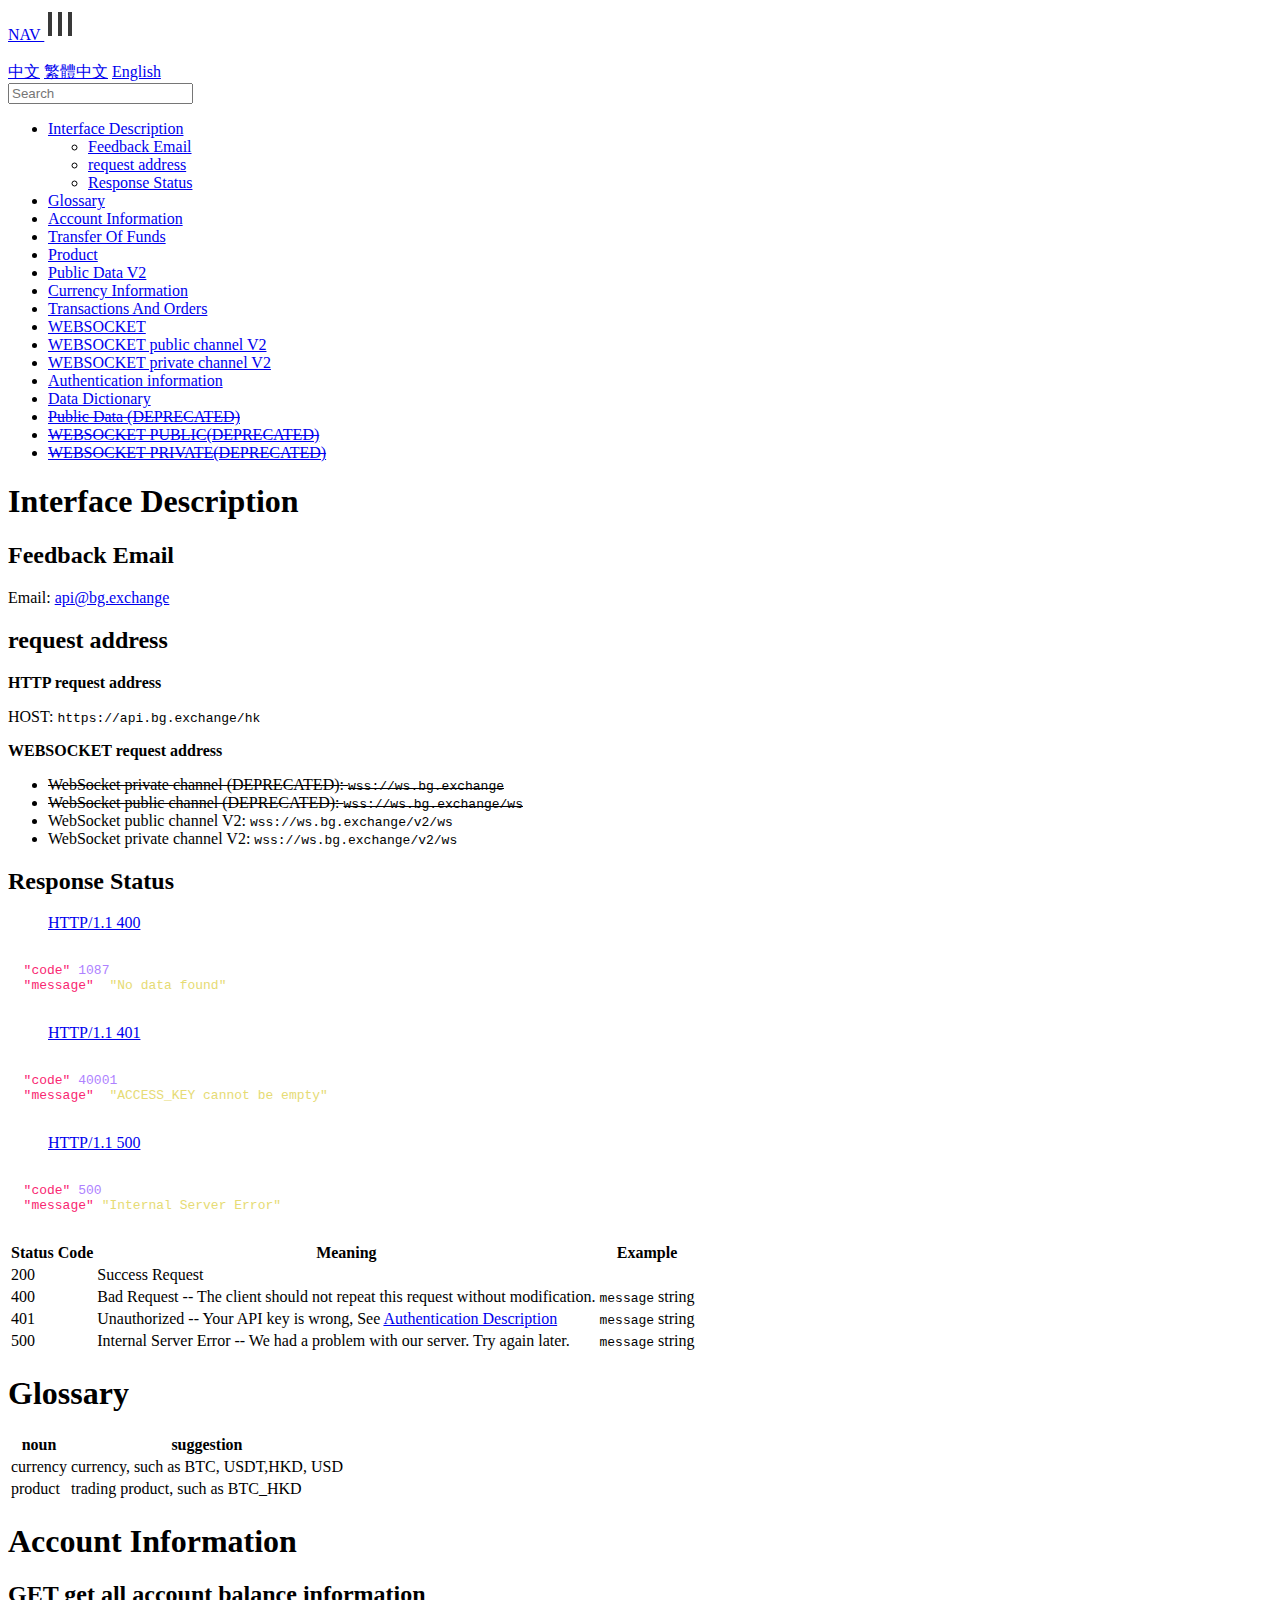
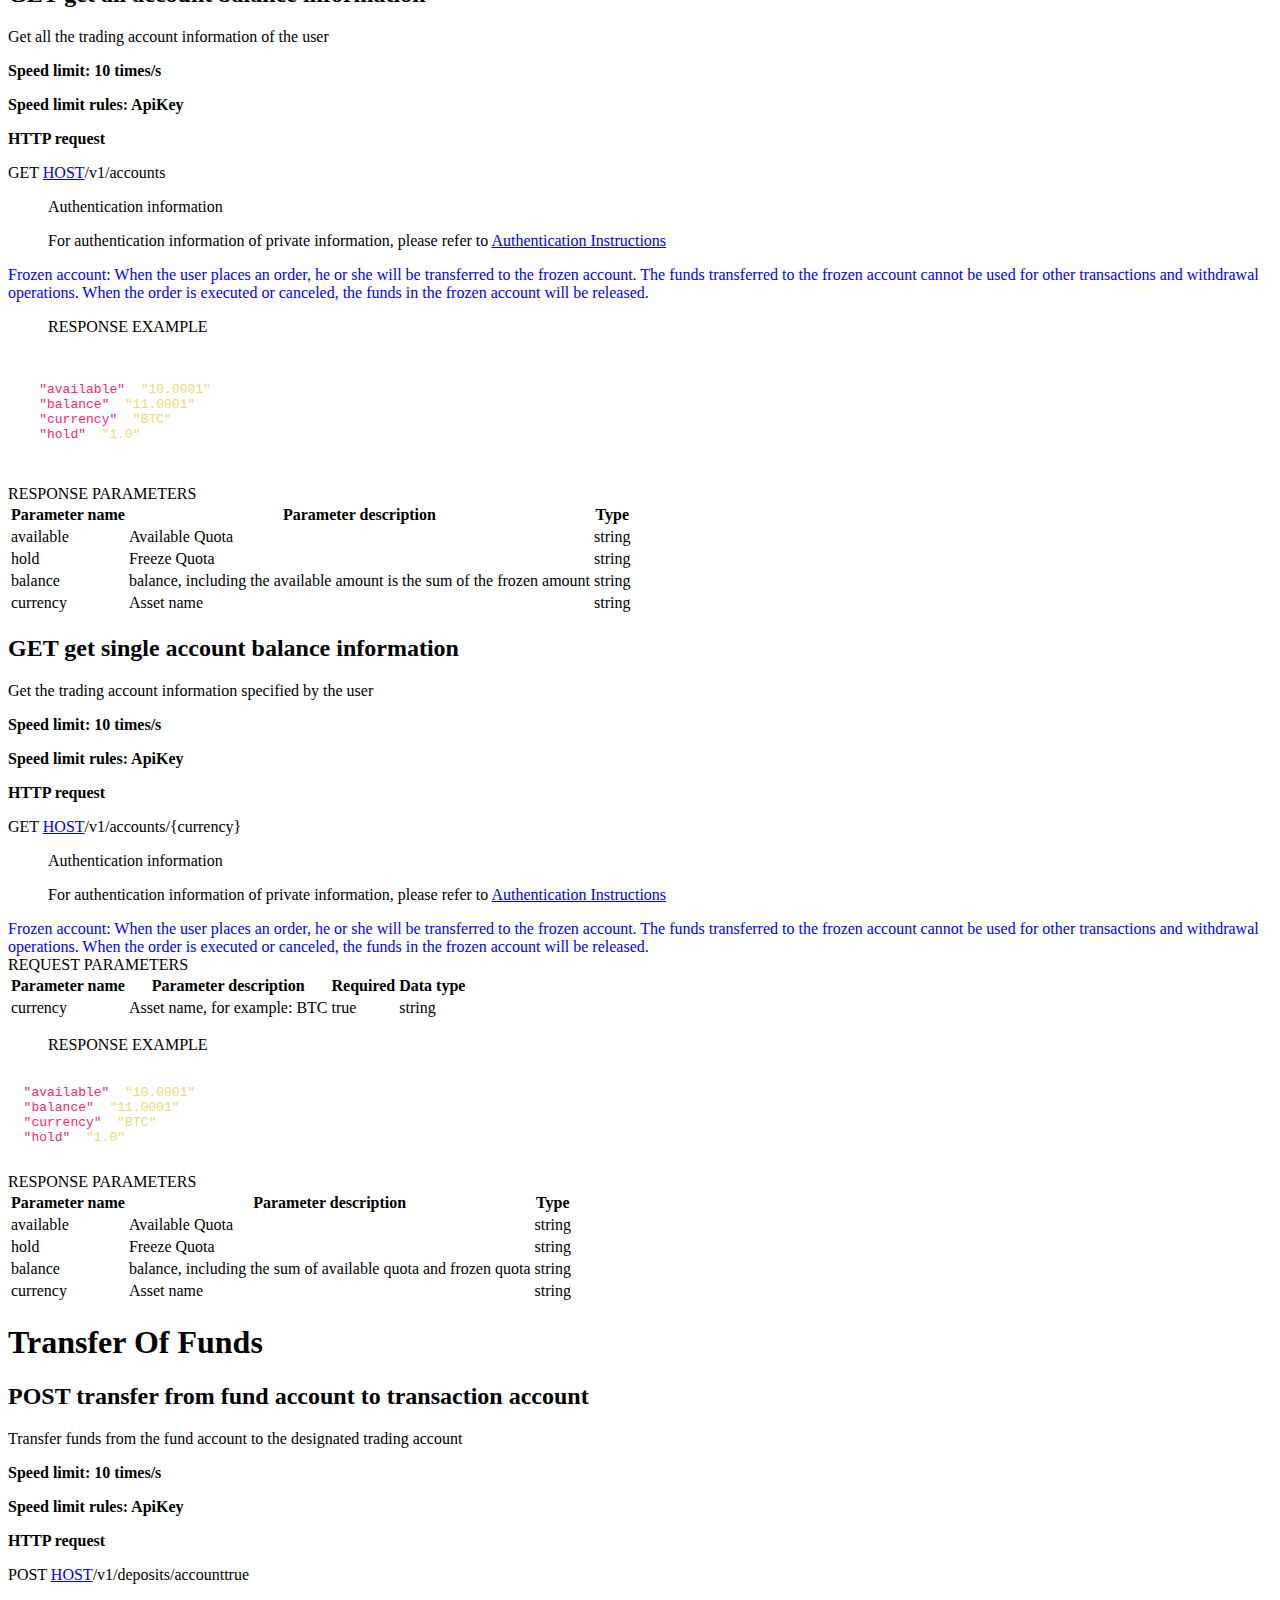
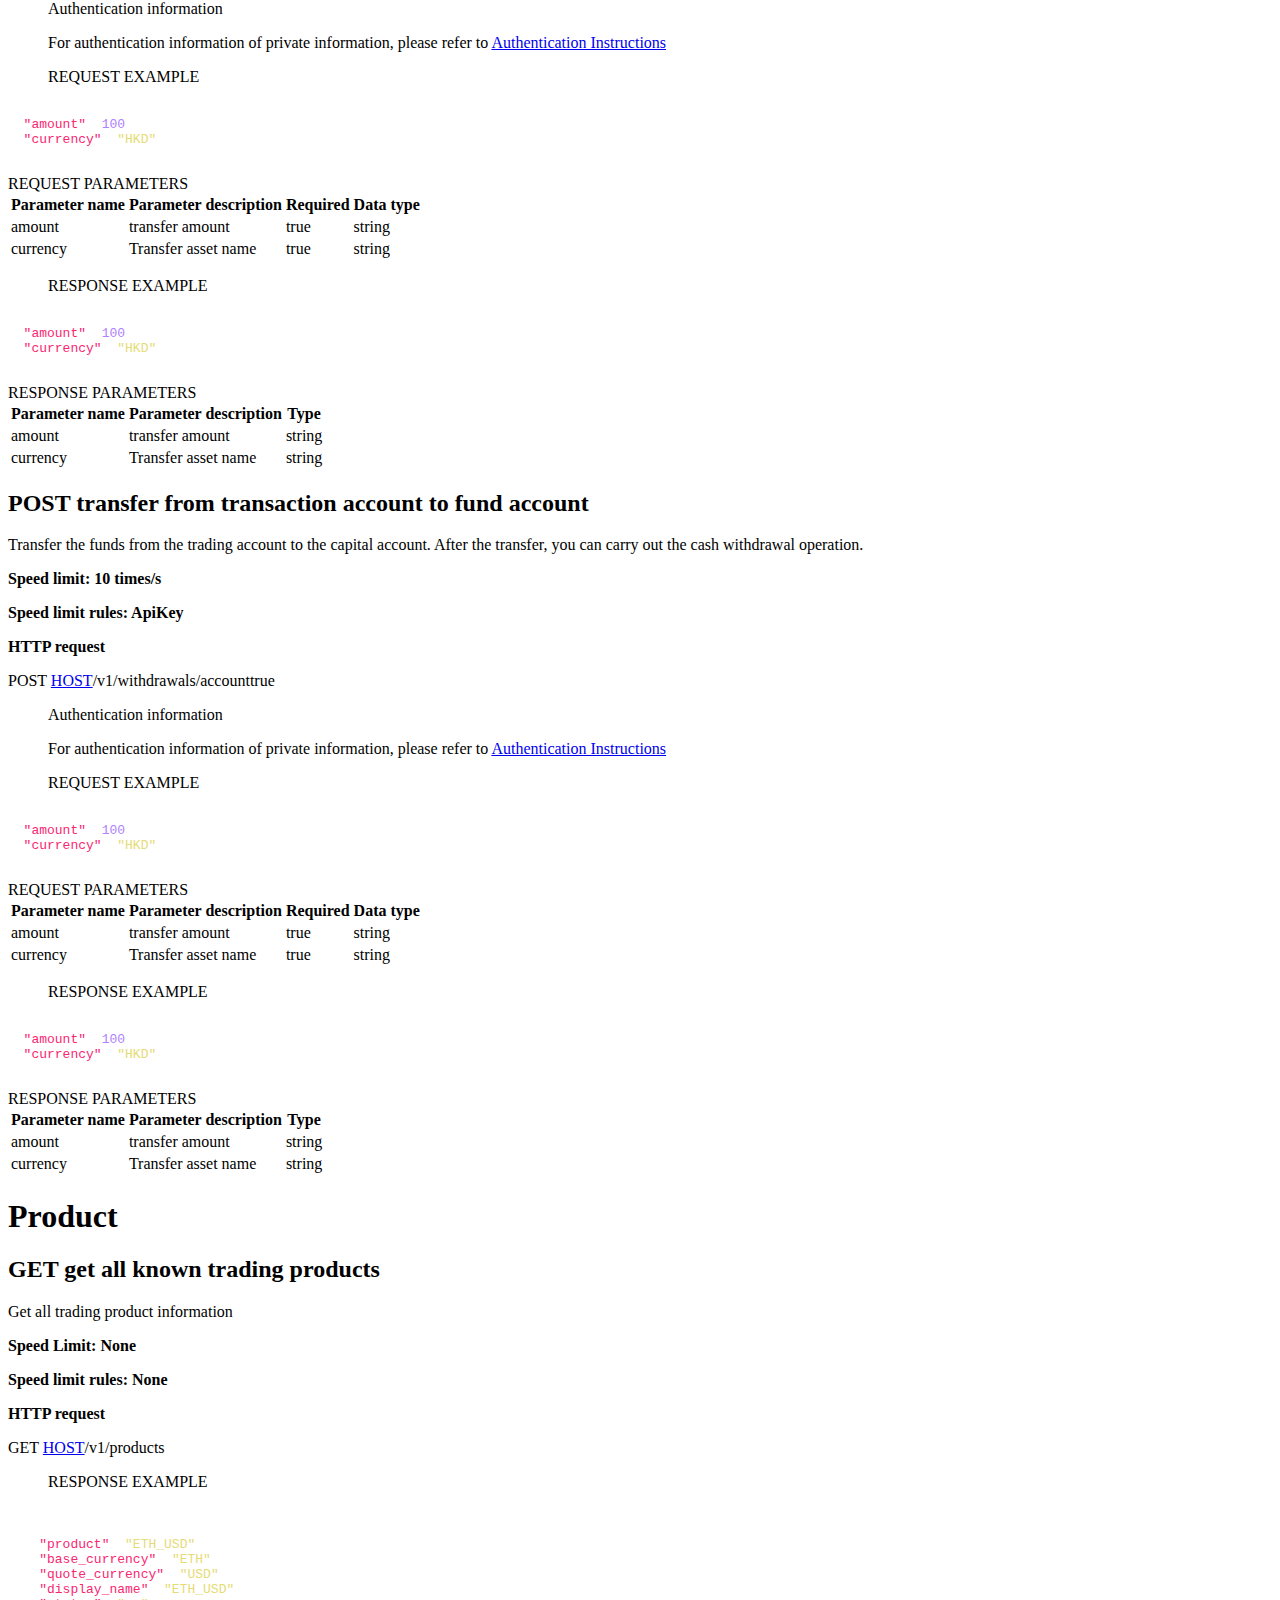
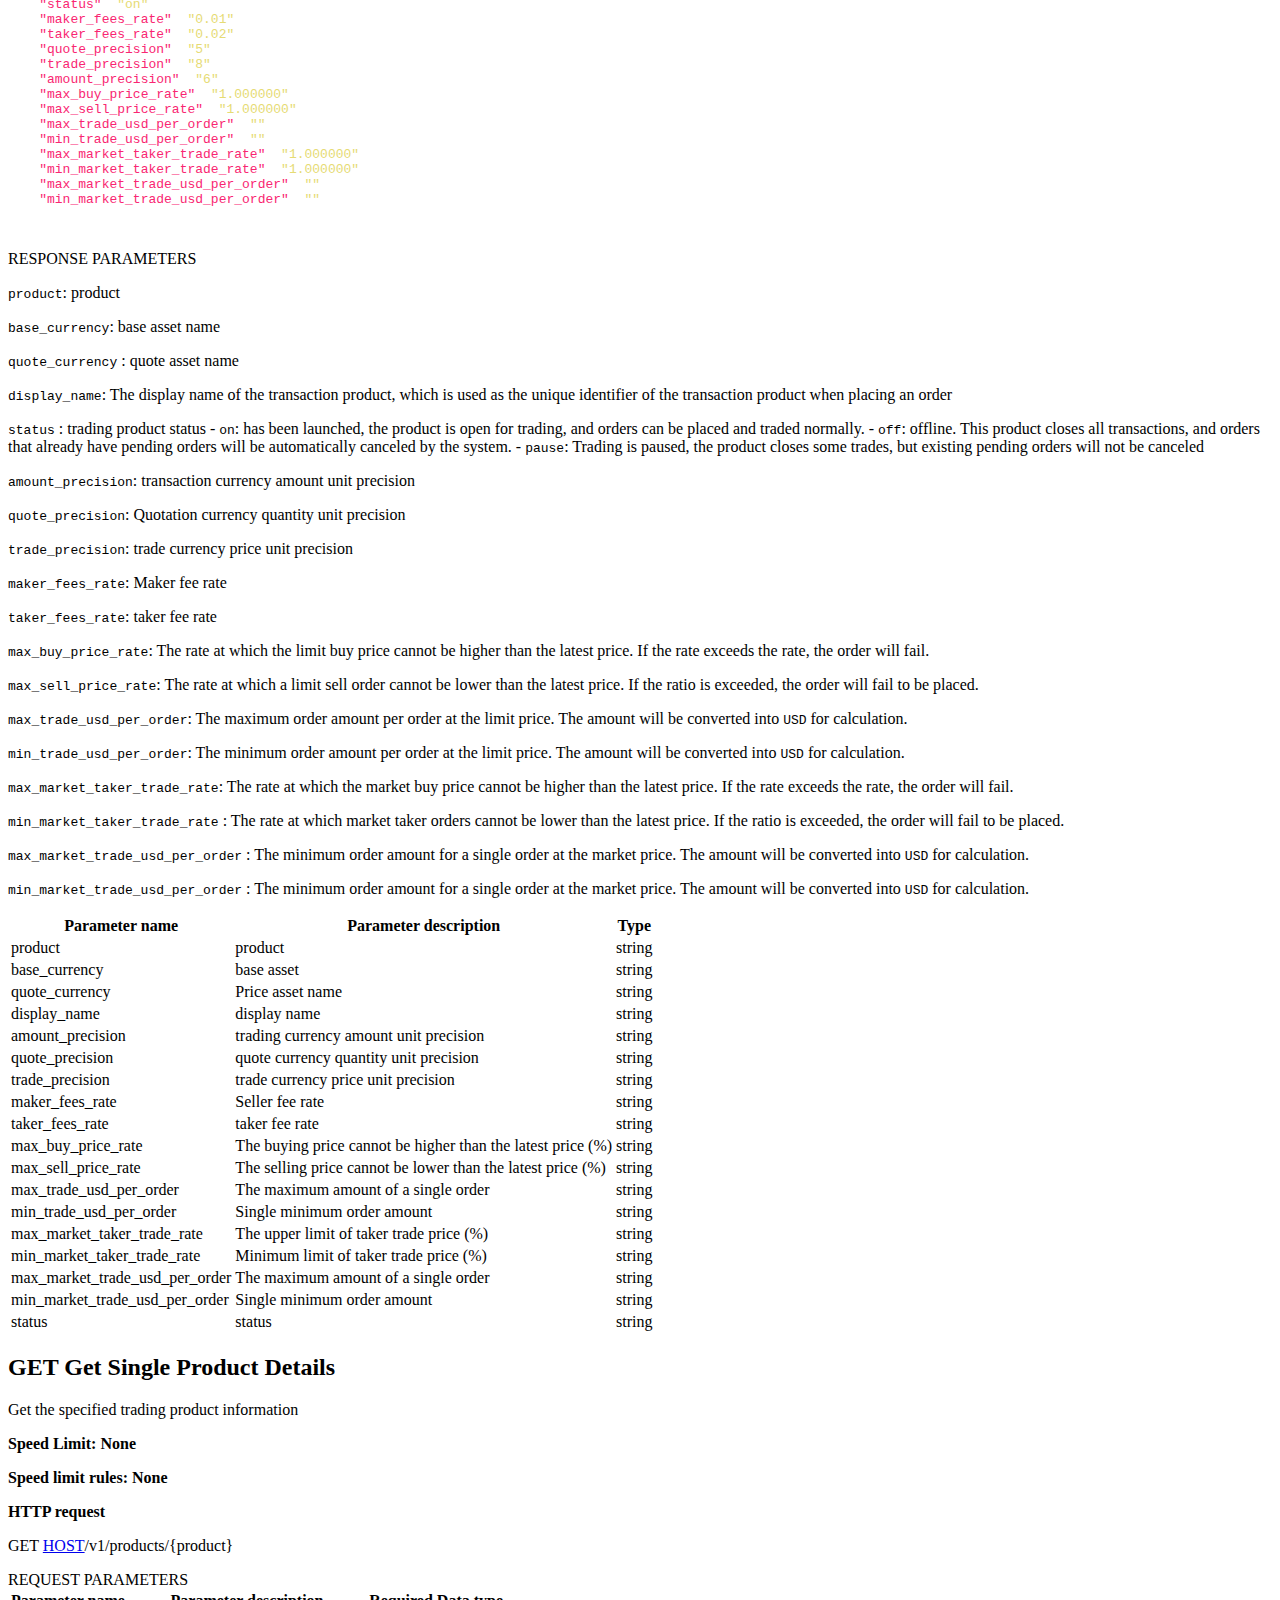
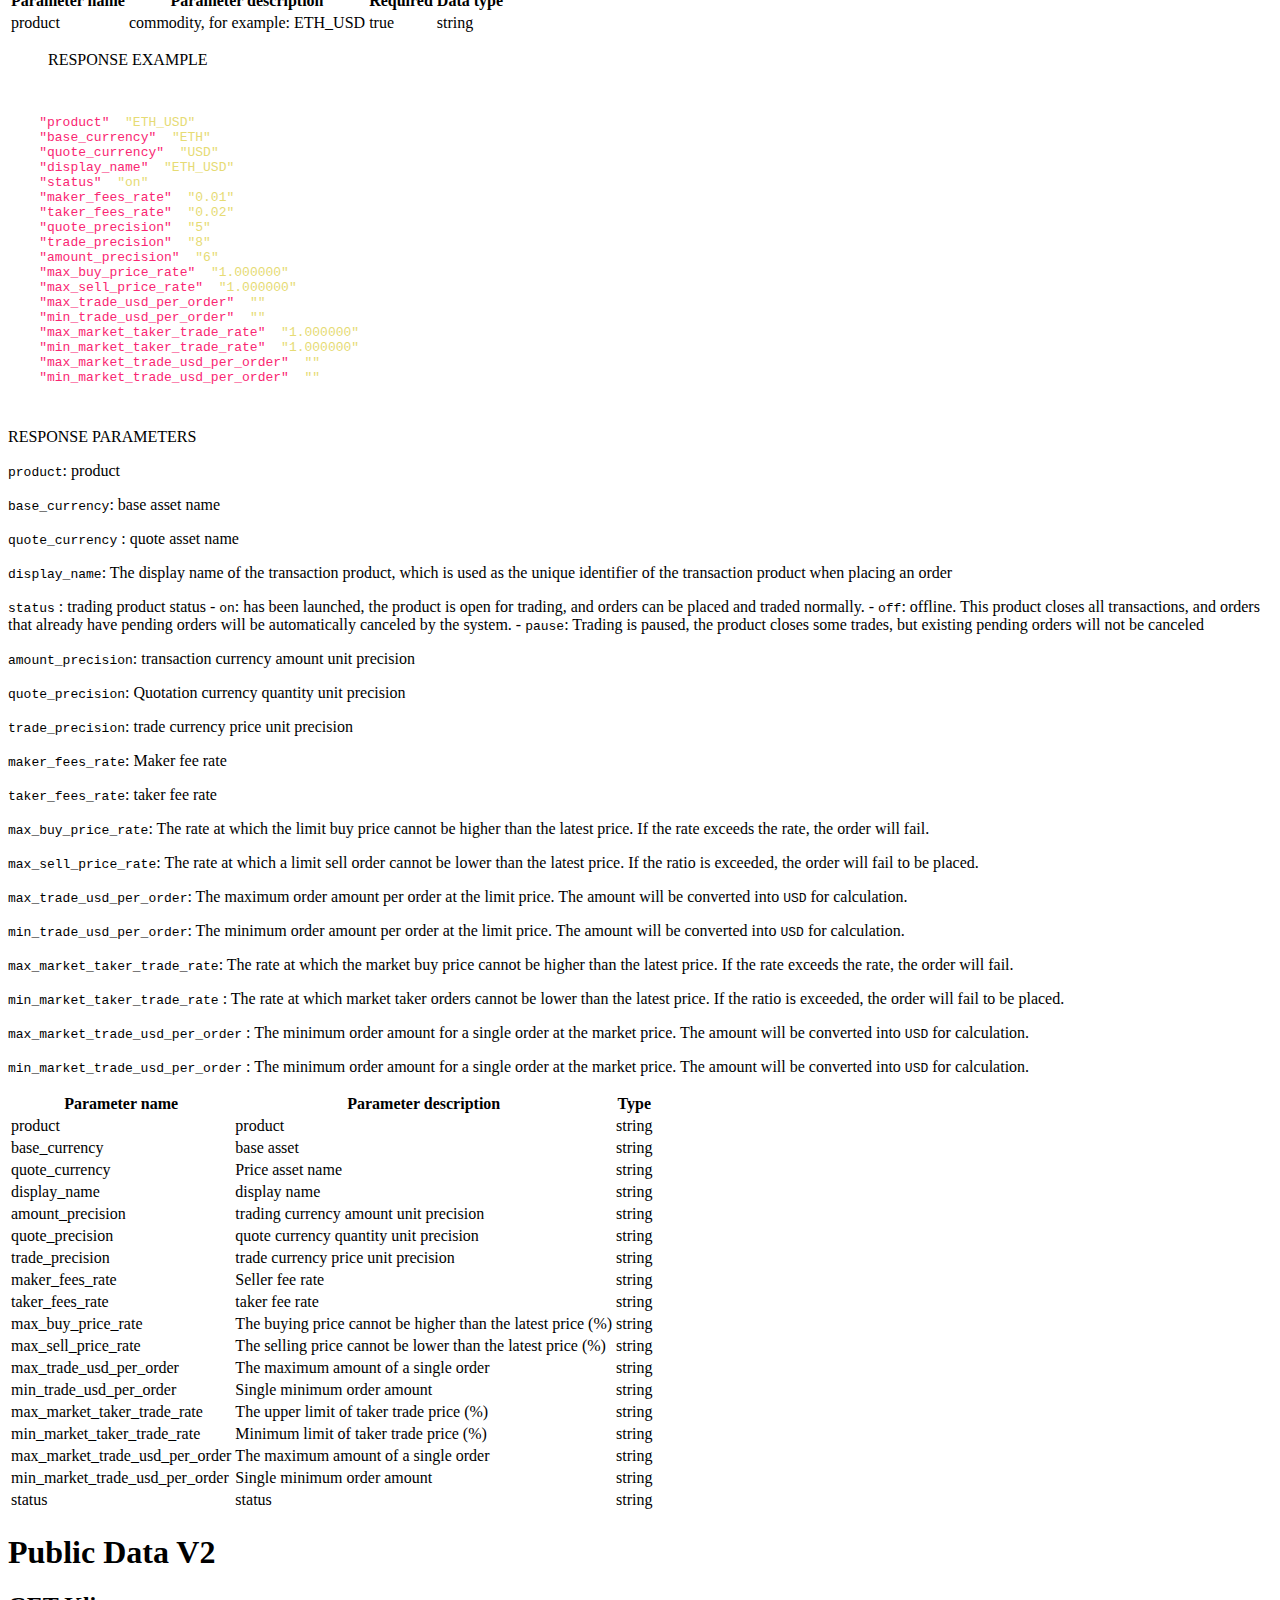
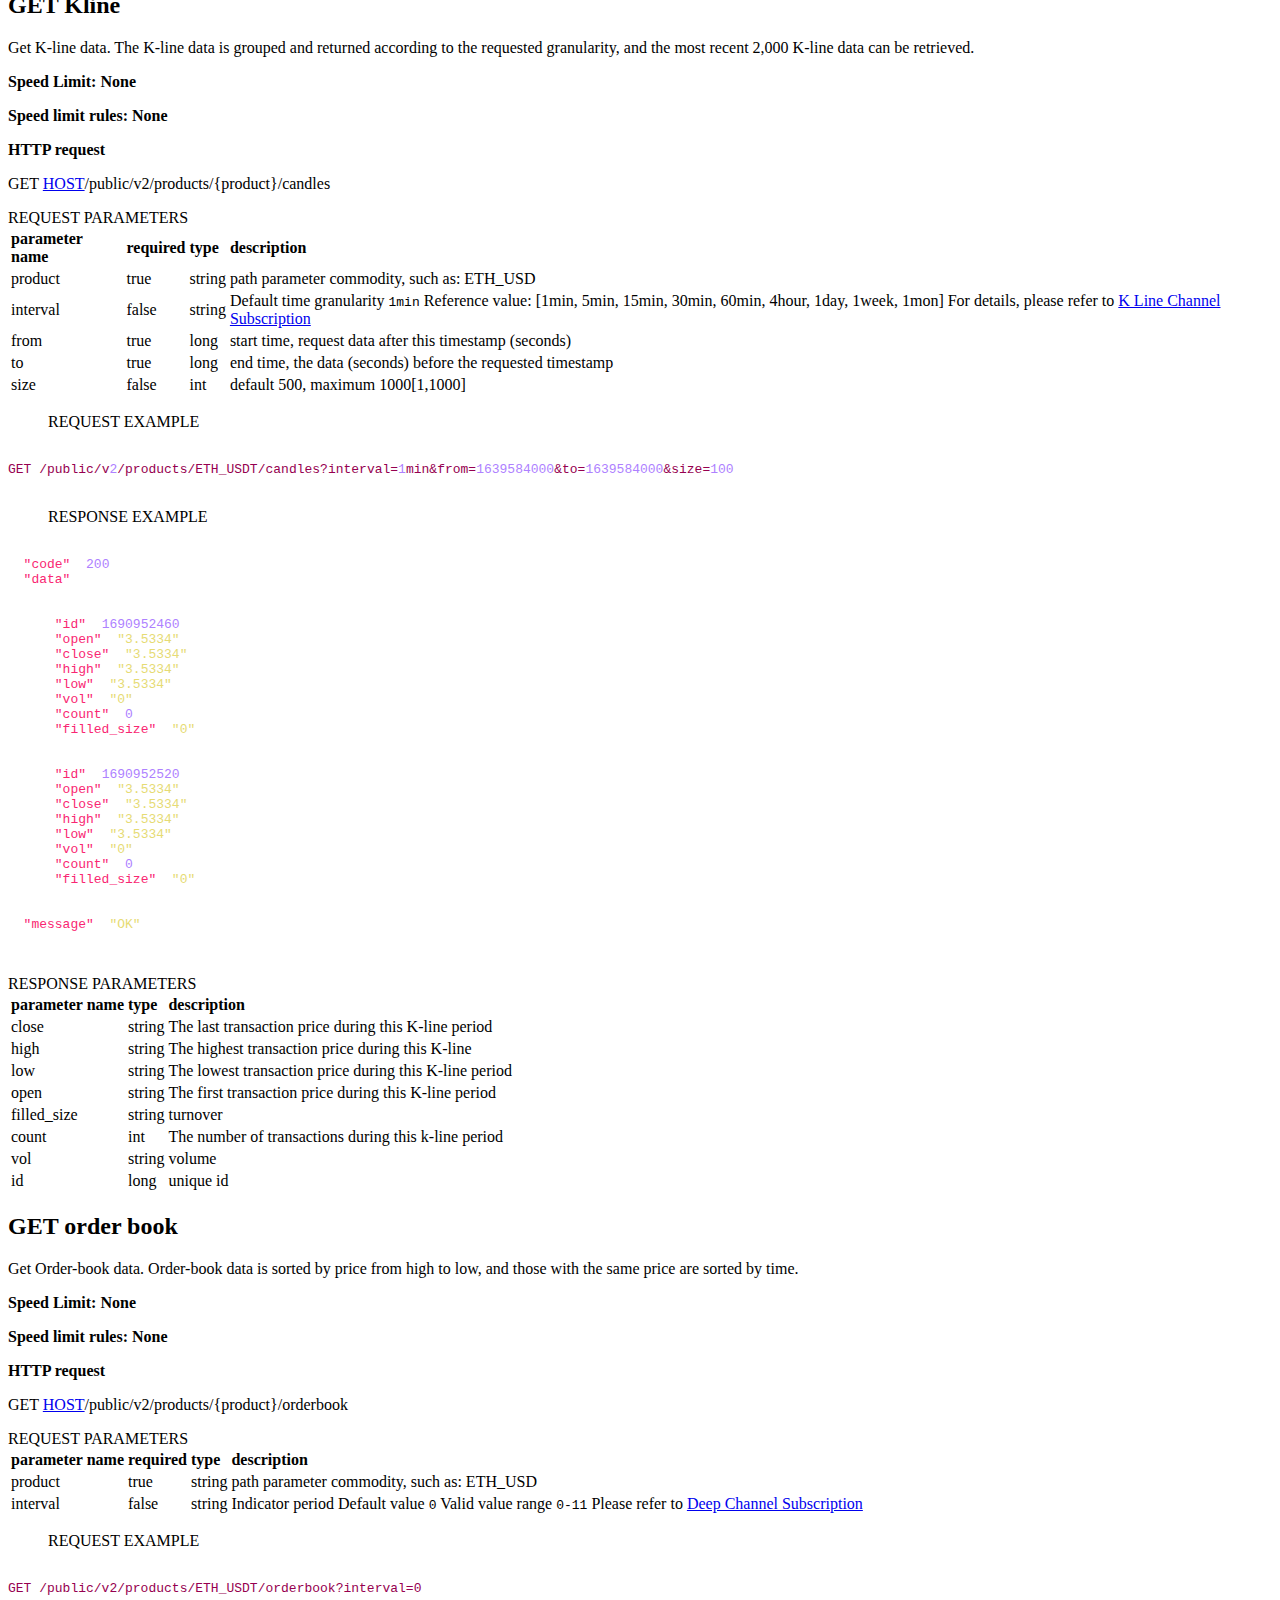
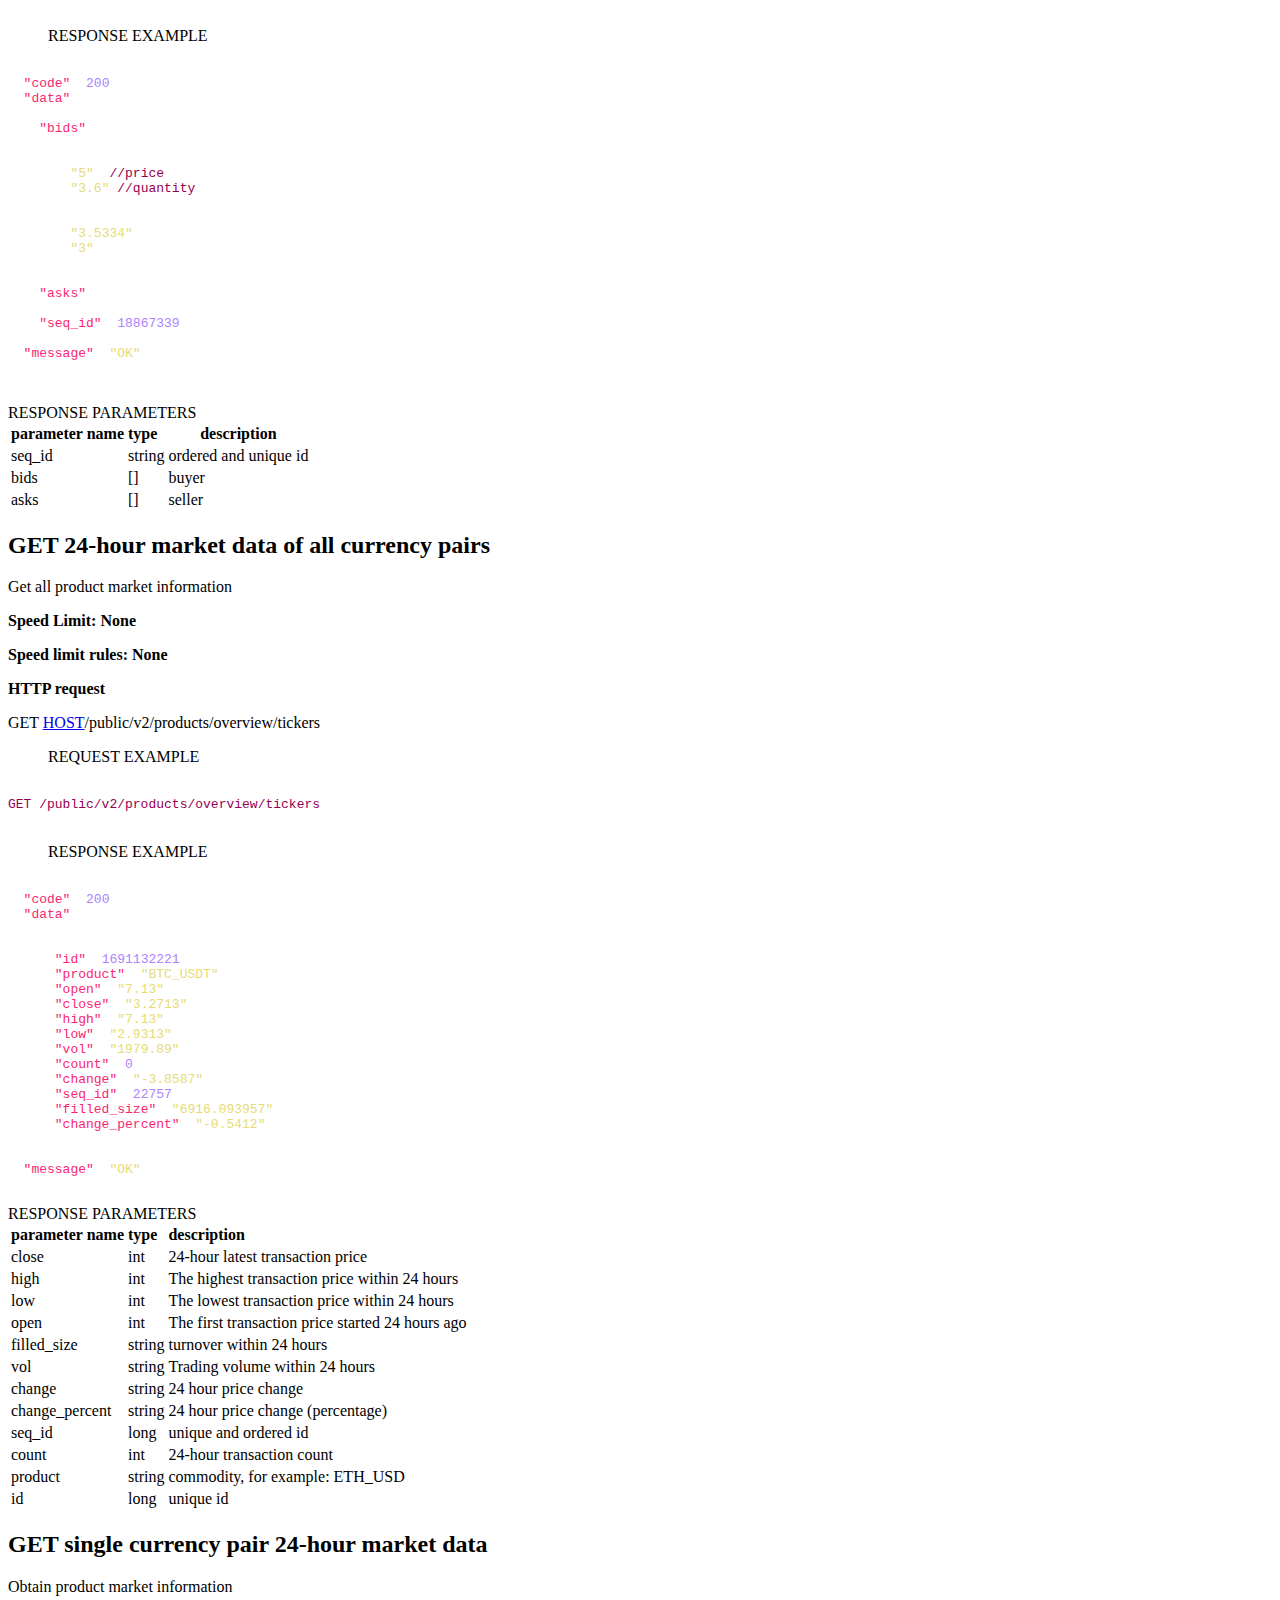
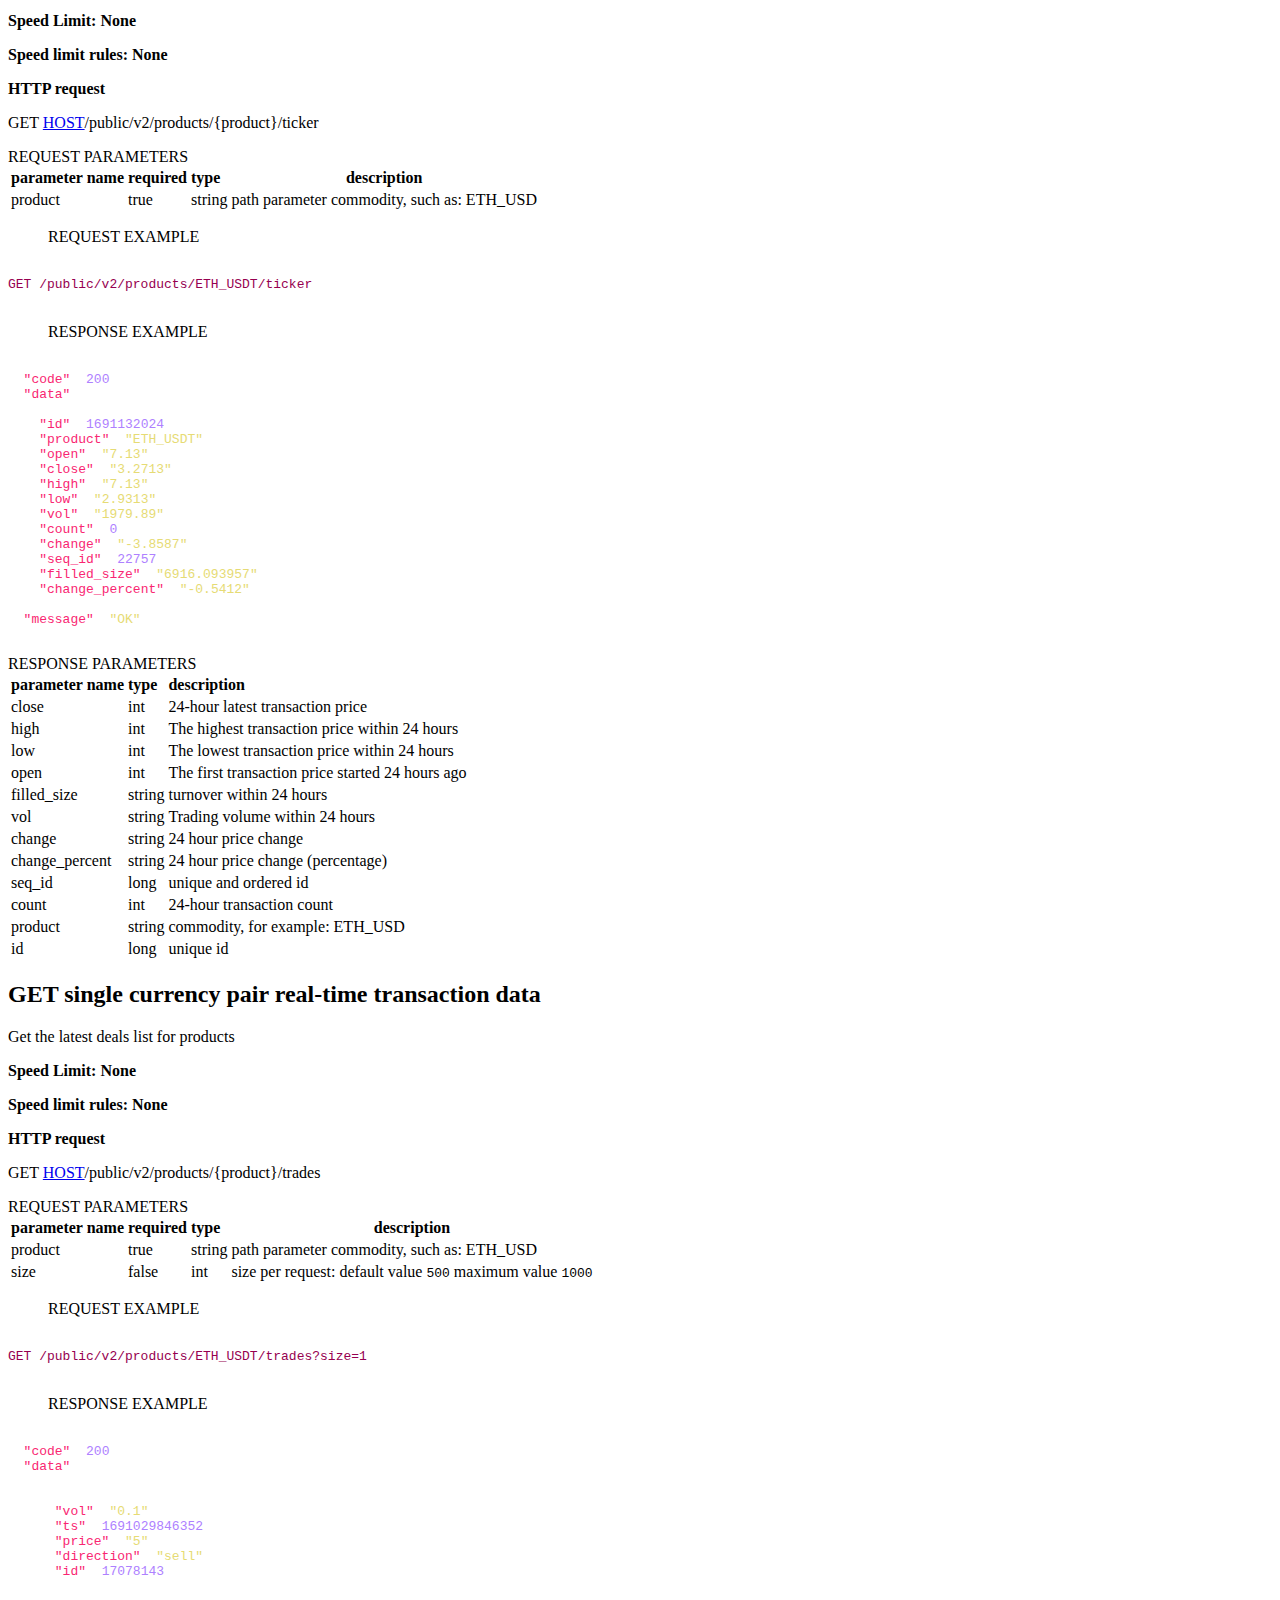
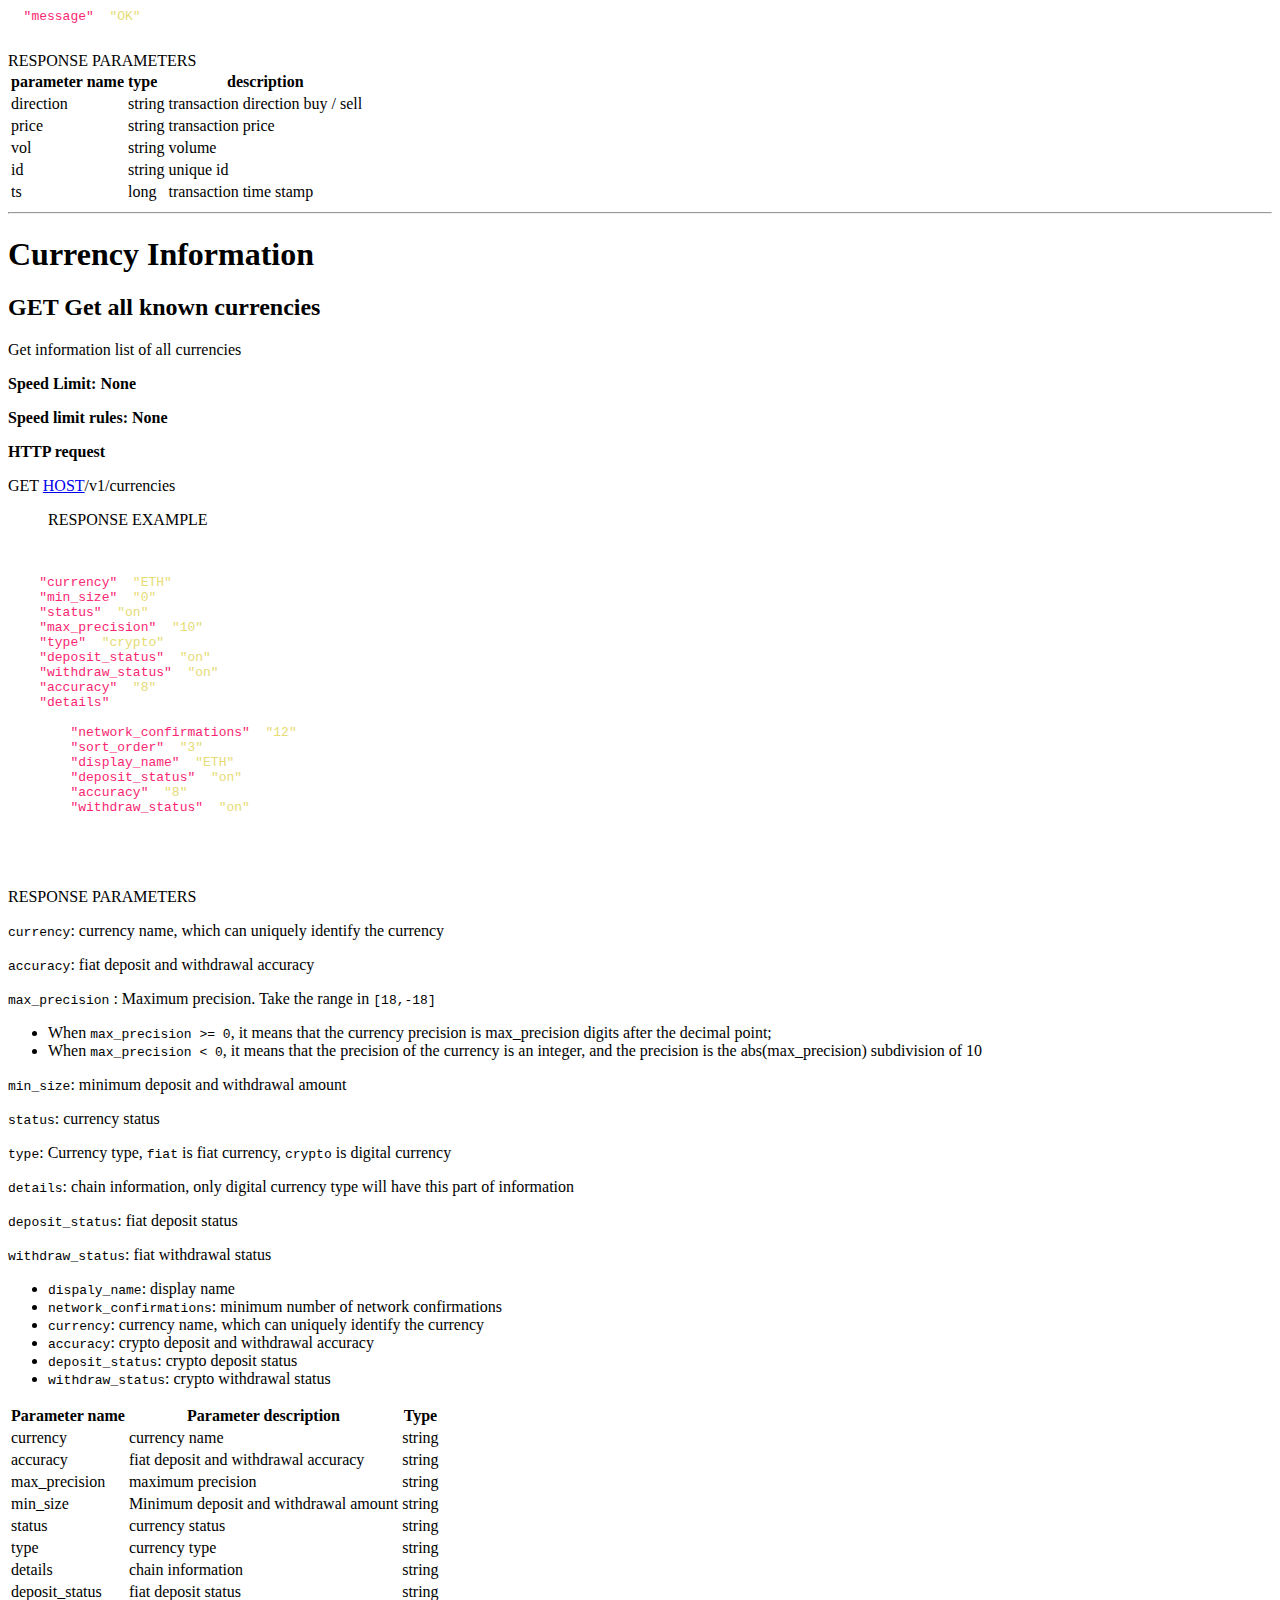
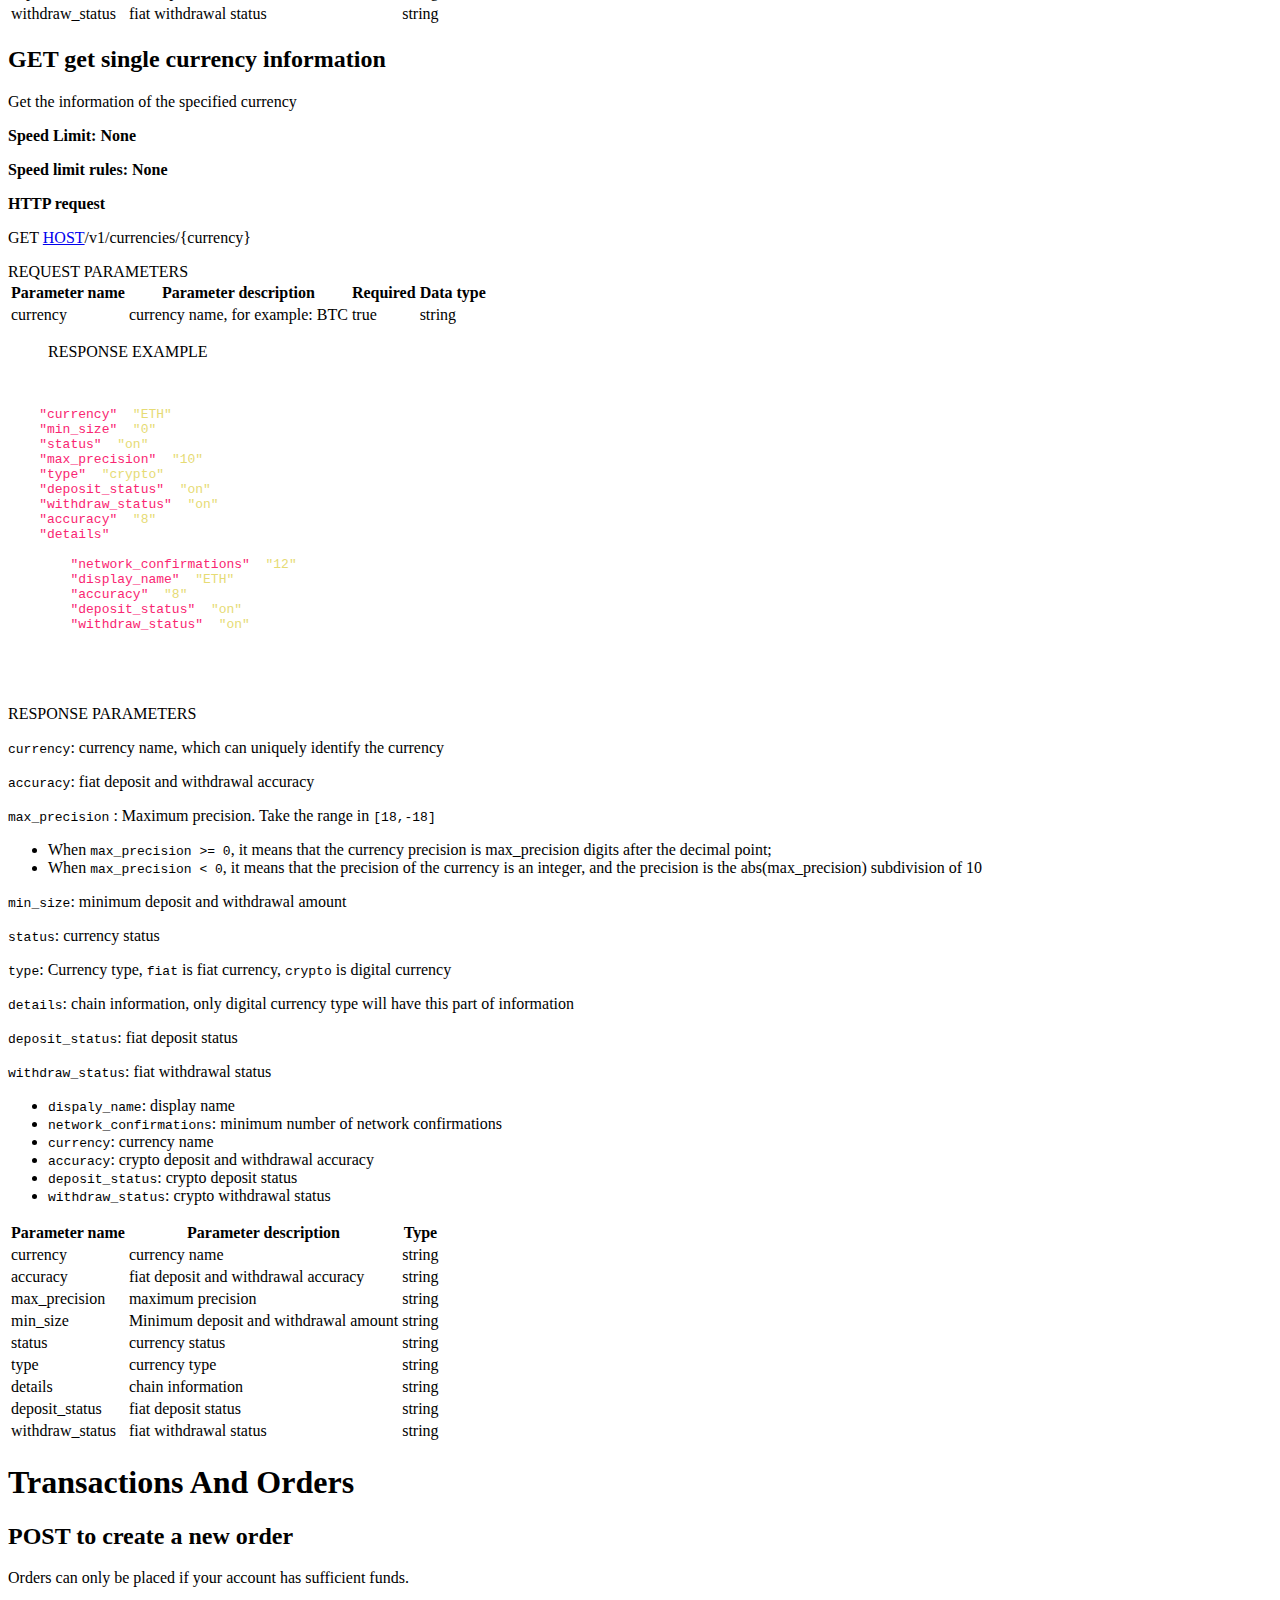
==== commit dad71dd0: "deploy: 916b641596cad99d7bee61c3d2e90ee16b046e05" ====
--- a/en/index.html
+++ b/en/index.html
@@ -361,25 +361,22 @@
               </ul>
           </li>
           <li>
-            <a href="#public-data" class="toc-h1 toc-link" data-title="Public Data">Public Data</a>
+            <a href="#v2-public-market" class="toc-h1 toc-link" data-title="Public Data V2">Public Data V2</a>
               <ul class="toc-list-h2">
                   <li>
-                    <a href="#Kline" class="toc-h2 toc-link" data-title="GET Kline">GET Kline</a>
+                    <a href="#http-kline" class="toc-h2 toc-link" data-title="GET Kline">GET Kline</a>
                   </li>
                   <li>
-                    <a href="#order book" class="toc-h2 toc-link" data-title="GET order book">GET order book</a>
+                    <a href="#http-orderbook" class="toc-h2 toc-link" data-title="GET order book">GET order book</a>
                   </li>
                   <li>
-                    <a href="#24-hour market data of all currency pairs" class="toc-h2 toc-link" data-title="GET 24-hour market data of all currency pairs">GET 24-hour market data of all currency pairs</a>
+                    <a href="#http-get-all-tickers" class="toc-h2 toc-link" data-title="GET 24-hour market data of all currency pairs">GET 24-hour market data of all currency pairs</a>
                   </li>
                   <li>
-                    <a href="#24-hour market data of single currency pair" class="toc-h2 toc-link" data-title="GET 24-hour market data of single currency pair">GET 24-hour market data of single currency pair</a>
+                    <a href="#http-get-ticker" class="toc-h2 toc-link" data-title="GET single currency pair 24-hour market data">GET single currency pair 24-hour market data</a>
                   </li>
                   <li>
-                    <a href="#Single currency pair real-time transaction" class="toc-h2 toc-link" data-title="GET single currency pair real-time transaction">GET single currency pair real-time transaction</a>
-                  </li>
-                  <li>
-                    <a href="#Single currency pair multiple real-time transactions" class="toc-h2 toc-link" data-title="GET Single currency pair multiple real-time transactions">GET Single currency pair multiple real-time transactions</a>
+                    <a href="#http-get-fiils" class="toc-h2 toc-link" data-title="GET single currency pair real-time transaction data">GET single currency pair real-time transaction data</a>
                   </li>
               </ul>
           </li>
@@ -508,6 +505,46 @@
               </ul>
           </li>
           <li>
+            <a href="#authentication-information" class="toc-h1 toc-link" data-title="Authentication information">Authentication information</a>
+          </li>
+          <li>
+            <a href="#data-dictionary" class="toc-h1 toc-link" data-title="Data Dictionary">Data Dictionary</a>
+              <ul class="toc-list-h2">
+                  <li>
+                    <a href="#websocket-error-code-comparison-table" class="toc-h2 toc-link" data-title="WEBSOCKET error code comparison table">WEBSOCKET error code comparison table</a>
+                  </li>
+                  <li>
+                    <a href="#user-authentication-error-code-comparison-table" class="toc-h2 toc-link" data-title="User authentication error code comparison table">User authentication error code comparison table</a>
+                  </li>
+                  <li>
+                    <a href="#business-error-code-comparison-table" class="toc-h2 toc-link" data-title="Business error code comparison table">Business error code comparison table</a>
+                  </li>
+              </ul>
+          </li>
+          <li>
+            <a href="#public-data-deprecated" class="toc-h1 toc-link" data-title="Public Data (DEPRECATED)"><del>Public Data (DEPRECATED)</del></a>
+              <ul class="toc-list-h2">
+                  <li>
+                    <a href="#Kline" class="toc-h2 toc-link" data-title="GET Kline">GET Kline</a>
+                  </li>
+                  <li>
+                    <a href="#order book" class="toc-h2 toc-link" data-title="GET order book">GET order book</a>
+                  </li>
+                  <li>
+                    <a href="#24-hour market data of all currency pairs" class="toc-h2 toc-link" data-title="GET 24-hour market data of all currency pairs">GET 24-hour market data of all currency pairs</a>
+                  </li>
+                  <li>
+                    <a href="#24-hour market data of single currency pair" class="toc-h2 toc-link" data-title="GET 24-hour market data of single currency pair">GET 24-hour market data of single currency pair</a>
+                  </li>
+                  <li>
+                    <a href="#Single currency pair real-time transaction" class="toc-h2 toc-link" data-title="GET single currency pair real-time transaction">GET single currency pair real-time transaction</a>
+                  </li>
+                  <li>
+                    <a href="#Single currency pair multiple real-time transactions" class="toc-h2 toc-link" data-title="GET single currency pair multiple real-time transactions">GET single currency pair multiple real-time transactions</a>
+                  </li>
+              </ul>
+          </li>
+          <li>
             <a href="#websocket-public-deprecated" class="toc-h1 toc-link" data-title="WEBSOCKET PUBLIC(DEPRECATED)"><del>WEBSOCKET PUBLIC(DEPRECATED)</del></a>
               <ul class="toc-list-h2">
                   <li>
@@ -556,23 +593,6 @@
                   </li>
               </ul>
           </li>
-          <li>
-            <a href="#authentication-information" class="toc-h1 toc-link" data-title="Authentication information">Authentication information</a>
-          </li>
-          <li>
-            <a href="#data-dictionary" class="toc-h1 toc-link" data-title="Data Dictionary">Data Dictionary</a>
-              <ul class="toc-list-h2">
-                  <li>
-                    <a href="#websocket-error-code-comparison-table" class="toc-h2 toc-link" data-title="WEBSOCKET error code comparison table">WEBSOCKET error code comparison table</a>
-                  </li>
-                  <li>
-                    <a href="#user-authentication-error-code-comparison-table" class="toc-h2 toc-link" data-title="User authentication error code comparison table">User authentication error code comparison table</a>
-                  </li>
-                  <li>
-                    <a href="#business-error-code-comparison-table" class="toc-h2 toc-link" data-title="Business error code comparison table">Business error code comparison table</a>
-                  </li>
-              </ul>
-          </li>
       </ul>
         <ul class="toc-footer">
         </ul>
@@ -1366,10 +1386,11 @@
 <td>string</td>
 </tr>
 </tbody></table>
-<h1 id='public-data'>Public Data</h1>
-<h2 id="Kline">GET Kline</h2>
-
-<p>The k-line chart of historical products, the data is returned in the form of an array, and each object guarantees [<code>close</code>, <code>count</code>, <code>high</code>, <code>low</code>, <code>open</code>, <code>turnOver</code>, <code>vol</code>]</p>
+<h1 id="v2-public-market">Public Data V2</h1>
+
+<h2 id="http-kline">GET Kline</h2>
+
+<p>Get K-line data. The K-line data is grouped and returned according to the requested granularity, and the most recent 2,000 K-line data can be retrieved.</p>
 
 <p><strong>Speed Limit: None</strong></p>
 
@@ -1377,7 +1398,7 @@
 
 <p><strong>HTTP request</strong></p>
 
-<p>GET <a href="#HTTP-HOST">HOST</a>/public/v1/products/{product}/candles</p>
+<p>GET <a href="#HTTP-HOST">HOST</a>/public/v2/products/{product}/candles</p>
 
 <aside>
 REQUEST PARAMETERS
@@ -1395,55 +1416,70 @@
 <td style="text-align: left">product</td>
 <td style="text-align: left">true</td>
 <td style="text-align: left">string</td>
-<td style="text-align: left">Commodity, eg: ETH_USD Commodity, eg: ETH_USD</td>
-</tr>
-<tr>
-<td style="text-align: left">period</td>
+<td style="text-align: left">path parameter commodity, such as: ETH_USD</td>
+</tr>
+<tr>
+<td style="text-align: left">interval</td>
+<td style="text-align: left">false</td>
+<td style="text-align: left">string</td>
+<td style="text-align: left">Default time granularity <code>1min</code> Reference value: [1min, 5min, 15min, 30min, 60min, 4hour, 1day, 1week, 1mon] For details, please refer to <a href="#v2-public-candles">K Line Channel Subscription</a></td>
+</tr>
+<tr>
+<td style="text-align: left">from</td>
 <td style="text-align: left">true</td>
-<td style="text-align: left">string</td>
-<td style="text-align: left">indicator period [&quot;step0&quot;,&quot;step5&quot;,&quot;step10&quot;,&quot;30min&quot;,&quot;60min&quot;,&quot;4hour&quot;,&quot;1day&quot;,&quot;1week&quot;,&quot;1mon&quot;]</td>
-</tr>
-<tr>
-<td style="text-align: left">start</td>
+<td style="text-align: left">long</td>
+<td style="text-align: left">start time, request data after this timestamp (seconds)</td>
+</tr>
+<tr>
+<td style="text-align: left">to</td>
 <td style="text-align: left">true</td>
-<td style="text-align: left">string</td>
-<td style="text-align: left">timestamp milliseconds start (milliseconds)</td>
-</tr>
-<tr>
-<td style="text-align: left">end</td>
-<td style="text-align: left">true</td>
-<td style="text-align: left">string</td>
-<td style="text-align: left">end (milliseconds)</td>
+<td style="text-align: left">long</td>
+<td style="text-align: left">end time, the data (seconds) before the requested timestamp</td>
 </tr>
 <tr>
 <td style="text-align: left">size</td>
-<td style="text-align: left">true</td>
-<td style="text-align: left">string</td>
-<td style="text-align: left">[1,2000] data length [1,2000]</td>
-</tr>
-</tbody></table>
-
+<td style="text-align: left">false</td>
+<td style="text-align: left">int</td>
+<td style="text-align: left">default 500, maximum 1000[1,1000]</td>
+</tr>
+</tbody></table>
+
+<blockquote>
+<p><a name="candles-req-demo">REQUEST EXAMPLE</a></p>
+</blockquote>
+<div class="highlight"><pre class="highlight json tab-json"><code><span class="w">
+</span><span class="err">GET</span><span class="w"> </span><span class="err">/public/v</span><span class="mi">2</span><span class="err">/products/ETH_USDT/candles?interval=</span><span class="mi">1</span><span class="err">min&amp;from=</span><span class="mi">1639584000</span><span class="err">&amp;to=</span><span class="mi">1639584000</span><span class="err">&amp;size=</span><span class="mi">100</span><span class="w">
+
+</span></code></pre></div>
 <blockquote>
 <p><a name="ResonpseExample">RESPONSE EXAMPLE</a></p>
 </blockquote>
-<div class="highlight"><pre class="highlight json tab-json"><code><span class="w">  </span><span class="p">{</span><span class="w">
-    </span><span class="nl">"code"</span><span class="p">:</span><span class="w"> </span><span class="mi">200</span><span class="p">,</span><span class="w">
-    </span><span class="nl">"data"</span><span class="p">:</span><span class="w"> </span><span class="p">[</span><span class="w">
-        </span><span class="p">{</span><span class="w">
-            </span><span class="nl">"close"</span><span class="p">:</span><span class="w"> </span><span class="mf">11.9</span><span class="p">,</span><span class="w">
-            </span><span class="nl">"count"</span><span class="p">:</span><span class="w"> </span><span class="mi">2</span><span class="p">,</span><span class="w">
-            </span><span class="nl">"high"</span><span class="p">:</span><span class="w"> </span><span class="mf">11.9</span><span class="p">,</span><span class="w">
-            </span><span class="nl">"id"</span><span class="p">:</span><span class="w"> </span><span class="mi">1639584000</span><span class="p">,</span><span class="w">
-            </span><span class="nl">"low"</span><span class="p">:</span><span class="w"> </span><span class="mi">11</span><span class="p">,</span><span class="w">
-            </span><span class="nl">"open"</span><span class="p">:</span><span class="w"> </span><span class="mi">11</span><span class="p">,</span><span class="w">
-            </span><span class="nl">"turnOver"</span><span class="p">:</span><span class="w"> </span><span class="mf">22.9</span><span class="p">,</span><span class="w">
-            </span><span class="nl">"vol"</span><span class="p">:</span><span class="w"> </span><span class="mi">2</span><span class="w">
-        </span><span class="p">}</span><span class="w">
-    </span><span class="p">],</span><span class="w">
-    </span><span class="nl">"interval"</span><span class="p">:</span><span class="w"> </span><span class="s2">"1day"</span><span class="p">,</span><span class="w">
-    </span><span class="nl">"msg"</span><span class="p">:</span><span class="w"> </span><span class="s2">"success"</span><span class="p">,</span><span class="w">
-    </span><span class="nl">"productId"</span><span class="p">:</span><span class="w"> </span><span class="s2">"ETH_USDT"</span><span class="p">,</span><span class="w">
-    </span><span class="nl">"ts"</span><span class="p">:</span><span class="w"> </span><span class="mi">1639650753079</span><span class="w">
+<div class="highlight"><pre class="highlight json tab-json"><code><span class="p">{</span><span class="w">
+  </span><span class="nl">"code"</span><span class="p">:</span><span class="w"> </span><span class="mi">200</span><span class="p">,</span><span class="w">
+  </span><span class="nl">"data"</span><span class="p">:</span><span class="w">
+  </span><span class="p">[</span><span class="w">
+    </span><span class="p">{</span><span class="w">
+      </span><span class="nl">"id"</span><span class="p">:</span><span class="w"> </span><span class="mi">1690952460</span><span class="p">,</span><span class="w">
+      </span><span class="nl">"open"</span><span class="p">:</span><span class="w"> </span><span class="s2">"3.5334"</span><span class="p">,</span><span class="w">
+      </span><span class="nl">"close"</span><span class="p">:</span><span class="w"> </span><span class="s2">"3.5334"</span><span class="p">,</span><span class="w">
+      </span><span class="nl">"high"</span><span class="p">:</span><span class="w"> </span><span class="s2">"3.5334"</span><span class="p">,</span><span class="w">
+      </span><span class="nl">"low"</span><span class="p">:</span><span class="w"> </span><span class="s2">"3.5334"</span><span class="p">,</span><span class="w">
+      </span><span class="nl">"vol"</span><span class="p">:</span><span class="w"> </span><span class="s2">"0"</span><span class="p">,</span><span class="w">
+      </span><span class="nl">"count"</span><span class="p">:</span><span class="w"> </span><span class="mi">0</span><span class="p">,</span><span class="w">
+      </span><span class="nl">"filled_size"</span><span class="p">:</span><span class="w"> </span><span class="s2">"0"</span><span class="w">
+    </span><span class="p">},</span><span class="w">
+    </span><span class="p">{</span><span class="w">
+      </span><span class="nl">"id"</span><span class="p">:</span><span class="w"> </span><span class="mi">1690952520</span><span class="p">,</span><span class="w">
+      </span><span class="nl">"open"</span><span class="p">:</span><span class="w"> </span><span class="s2">"3.5334"</span><span class="p">,</span><span class="w">
+      </span><span class="nl">"close"</span><span class="p">:</span><span class="w"> </span><span class="s2">"3.5334"</span><span class="p">,</span><span class="w">
+      </span><span class="nl">"high"</span><span class="p">:</span><span class="w"> </span><span class="s2">"3.5334"</span><span class="p">,</span><span class="w">
+      </span><span class="nl">"low"</span><span class="p">:</span><span class="w"> </span><span class="s2">"3.5334"</span><span class="p">,</span><span class="w">
+      </span><span class="nl">"vol"</span><span class="p">:</span><span class="w"> </span><span class="s2">"0"</span><span class="p">,</span><span class="w">
+      </span><span class="nl">"count"</span><span class="p">:</span><span class="w"> </span><span class="mi">0</span><span class="p">,</span><span class="w">
+      </span><span class="nl">"filled_size"</span><span class="p">:</span><span class="w"> </span><span class="s2">"0"</span><span class="w">
+    </span><span class="p">}</span><span class="w">
+  </span><span class="p">],</span><span class="w">
+  </span><span class="nl">"message"</span><span class="p">:</span><span class="w"> </span><span class="s2">"OK"</span><span class="w">
 </span><span class="p">}</span><span class="w">
 
 </span></code></pre></div>
@@ -1460,44 +1496,49 @@
 </thead><tbody>
 <tr>
 <td style="text-align: left">close</td>
+<td style="text-align: left">string</td>
+<td style="text-align: left">The last transaction price during this K-line period</td>
+</tr>
+<tr>
+<td style="text-align: left">high</td>
+<td style="text-align: left">string</td>
+<td style="text-align: left">The highest transaction price during this K-line</td>
+</tr>
+<tr>
+<td style="text-align: left">low</td>
+<td style="text-align: left">string</td>
+<td style="text-align: left">The lowest transaction price during this K-line period</td>
+</tr>
+<tr>
+<td style="text-align: left">open</td>
+<td style="text-align: left">string</td>
+<td style="text-align: left">The first transaction price during this K-line period</td>
+</tr>
+<tr>
+<td style="text-align: left">filled_size</td>
+<td style="text-align: left">string</td>
+<td style="text-align: left">turnover</td>
+</tr>
+<tr>
+<td style="text-align: left">count</td>
 <td style="text-align: left">int</td>
-<td style="text-align: left">closing price</td>
-</tr>
-<tr>
-<td style="text-align: left">high</td>
-<td style="text-align: left">int</td>
-<td style="text-align: left">highest price</td>
-</tr>
-<tr>
-<td style="text-align: left">low</td>
-<td style="text-align: left">int</td>
-<td style="text-align: left">lowest price</td>
-</tr>
-<tr>
-<td style="text-align: left">open</td>
-<td style="text-align: left">int</td>
-<td style="text-align: left">opening price</td>
-</tr>
-<tr>
-<td style="text-align: left">turnOver</td>
-<td style="text-align: left">string</td>
-<td style="text-align: left">TurnOver</td>
+<td style="text-align: left">The number of transactions during this k-line period</td>
 </tr>
 <tr>
 <td style="text-align: left">vol</td>
 <td style="text-align: left">string</td>
-<td style="text-align: left">transaction volume</td>
-</tr>
-<tr>
-<td style="text-align: left">productId</td>
-<td style="text-align: left">string</td>
-<td style="text-align: left">product, for example: ETH_USD</td>
-</tr>
-</tbody></table>
-
-<h2 id="order book">GET order book</h2>
-
-<p>order book</p>
+<td style="text-align: left">volume</td>
+</tr>
+<tr>
+<td style="text-align: left">id</td>
+<td style="text-align: left">long</td>
+<td style="text-align: left">unique id</td>
+</tr>
+</tbody></table>
+
+<h2 id="http-orderbook">GET order book</h2>
+
+<p>Get Order-book data. Order-book data is sorted by price from high to low, and those with the same price are sorted by time.</p>
 
 <p><strong>Speed Limit: None</strong></p>
 
@@ -1505,7 +1546,7 @@
 
 <p><strong>HTTP request</strong></p>
 
-<p>GET <a href="#HTTP-HOST">HOST</a>/public/v1/products/{product}/orderbook</p>
+<p>GET <a href="#HTTP-HOST">HOST</a>/public/v2/products/{product}/orderbook</p>
 
 <aside>
 REQUEST PARAMETERS
@@ -1523,103 +1564,46 @@
 <td style="text-align: left">product</td>
 <td style="text-align: left">true</td>
 <td style="text-align: left">string</td>
-<td style="text-align: left">commodity, for example: ETH_USD</td>
+<td style="text-align: left">path parameter commodity, such as: ETH_USD</td>
 </tr>
 <tr>
 <td style="text-align: left">interval</td>
-<td style="text-align: left">true</td>
-<td style="text-align: left">string</td>
-<td style="text-align: left">indicator period [ &quot;1&quot;, &quot;11&quot;]</td>
-</tr>
-</tbody></table>
-
+<td style="text-align: left">false</td>
+<td style="text-align: left">string</td>
+<td style="text-align: left">Indicator period Default value <code>0</code> Valid value range <code>0-11</code> Please refer to <a href="#v2-public-orderbook">Deep Channel Subscription</a></td>
+</tr>
+</tbody></table>
+
+<blockquote>
+<p><a name="req-orderbook-demo">REQUEST EXAMPLE</a></p>
+</blockquote>
+<div class="highlight"><pre class="highlight http tab-http"><code><span class="err">
+GET /public/v2/products/ETH_USDT/orderbook?interval=0
+
+</span></code></pre></div>
 <blockquote>
 <p><a name="ResonpseExample">RESPONSE EXAMPLE</a></p>
 </blockquote>
 <div class="highlight"><pre class="highlight json tab-json"><code><span class="p">{</span><span class="w">
-</span><span class="nl">"interval"</span><span class="p">:</span><span class="w"> </span><span class="s2">"step1"</span><span class="p">,</span><span class="w">
-</span><span class="nl">"status"</span><span class="p">:</span><span class="w"> </span><span class="s2">"ok"</span><span class="p">,</span><span class="w">
-</span><span class="nl">"ts"</span><span class="p">:</span><span class="w"> </span><span class="mi">1641378313942</span><span class="p">,</span><span class="w">
-</span><span class="nl">"type"</span><span class="p">:</span><span class="w"> </span><span class="s2">"orderBook"</span><span class="p">,</span><span class="w">
-</span><span class="nl">"tick"</span><span class="p">:</span><span class="w"> </span><span class="p">{</span><span class="w">
-</span><span class="nl">"seqId"</span><span class="p">:</span><span class="w"> </span><span class="mi">9996</span><span class="p">,</span><span class="w">
-</span><span class="nl">"id"</span><span class="p">:</span><span class="w"> </span><span class="mi">1641378313</span><span class="p">,</span><span class="w">
-</span><span class="nl">"bids"</span><span class="p">:</span><span class="w"> </span><span class="p">[</span><span class="w">
-</span><span class="p">[</span><span class="mi">1</span><span class="p">,</span><span class="w"> </span><span class="mi">65</span><span class="p">]</span><span class="w">
-</span><span class="p">],</span><span class="w">
-</span><span class="nl">"asks"</span><span class="p">:</span><span class="w"> </span><span class="p">[</span><span class="w">
-</span><span class="p">[</span><span class="mf">48349.99</span><span class="p">,</span><span class="w"> </span><span class="mf">5.3795</span><span class="p">],</span><span class="w">
-</span><span class="p">[</span><span class="mf">48562.27</span><span class="p">,</span><span class="w"> </span><span class="mf">94.1076</span><span class="p">],</span><span class="w">
-</span><span class="p">[</span><span class="mf">48998.82</span><span class="p">,</span><span class="w"> </span><span class="mf">49.924</span><span class="p">],</span><span class="w">
-</span><span class="p">[</span><span class="mf">49322.83</span><span class="p">,</span><span class="w"> </span><span class="mf">15.03636</span><span class="p">],</span><span class="w">
-</span><span class="p">[</span><span class="mf">49324.72</span><span class="p">,</span><span class="w"> </span><span class="mf">8.1281</span><span class="p">],</span><span class="w">
-</span><span class="p">[</span><span class="mf">49334.76</span><span class="p">,</span><span class="w"> </span><span class="mf">82.7552</span><span class="p">],</span><span class="w">
-</span><span class="p">[</span><span class="mf">49342.59</span><span class="p">,</span><span class="w"> </span><span class="mf">44.9204</span><span class="p">],</span><span class="w">
-</span><span class="p">[</span><span class="mf">49364.66</span><span class="p">,</span><span class="w"> </span><span class="mf">28.5769</span><span class="p">],</span><span class="w">
-</span><span class="p">[</span><span class="mf">49365.2</span><span class="p">,</span><span class="w"> </span><span class="mf">6.2237</span><span class="p">],</span><span class="w">
-</span><span class="p">[</span><span class="mf">49390.8</span><span class="p">,</span><span class="w"> </span><span class="mf">44.7102</span><span class="p">],</span><span class="w">
-</span><span class="p">[</span><span class="mf">49414.67</span><span class="p">,</span><span class="w"> </span><span class="mf">92.3859</span><span class="p">],</span><span class="w">
-</span><span class="p">[</span><span class="mf">49428.24</span><span class="p">,</span><span class="w"> </span><span class="mf">46.7245</span><span class="p">],</span><span class="w">
-</span><span class="p">[</span><span class="mf">49430.6</span><span class="p">,</span><span class="w"> </span><span class="mf">66.2994</span><span class="p">],</span><span class="w">
-</span><span class="p">[</span><span class="mf">49435.96</span><span class="p">,</span><span class="w"> </span><span class="mf">68.4281</span><span class="p">],</span><span class="w">
-</span><span class="p">[</span><span class="mf">49437.07</span><span class="p">,</span><span class="w"> </span><span class="mf">20.5226</span><span class="p">],</span><span class="w">
-</span><span class="p">[</span><span class="mf">49443.47</span><span class="p">,</span><span class="w"> </span><span class="mf">51.3443</span><span class="p">],</span><span class="w">
-</span><span class="p">[</span><span class="mf">49444.4</span><span class="p">,</span><span class="w"> </span><span class="mf">73.2709</span><span class="p">],</span><span class="w">
-</span><span class="p">[</span><span class="mf">49448.78</span><span class="p">,</span><span class="w"> </span><span class="mf">41.5535</span><span class="p">],</span><span class="w">
-</span><span class="p">[</span><span class="mf">49454.19</span><span class="p">,</span><span class="w"> </span><span class="mf">77.954</span><span class="p">],</span><span class="w">
-</span><span class="p">[</span><span class="mf">49458.74</span><span class="p">,</span><span class="w"> </span><span class="mf">29.2196</span><span class="p">],</span><span class="w">
-</span><span class="p">[</span><span class="mf">49477.83</span><span class="p">,</span><span class="w"> </span><span class="mf">50.3074</span><span class="p">],</span><span class="w">
-</span><span class="p">[</span><span class="mf">49492.03</span><span class="p">,</span><span class="w"> </span><span class="mf">93.2679</span><span class="p">],</span><span class="w">
-</span><span class="p">[</span><span class="mf">49500.02</span><span class="p">,</span><span class="w"> </span><span class="mf">11.1431</span><span class="p">],</span><span class="w">
-</span><span class="p">[</span><span class="mf">49506.89</span><span class="p">,</span><span class="w"> </span><span class="mf">74.3294</span><span class="p">],</span><span class="w">
-</span><span class="p">[</span><span class="mf">49519.14</span><span class="p">,</span><span class="w"> </span><span class="mf">45.8255</span><span class="p">],</span><span class="w">
-</span><span class="p">[</span><span class="mf">49525.62</span><span class="p">,</span><span class="w"> </span><span class="mf">19.6835</span><span class="p">],</span><span class="w">
-</span><span class="p">[</span><span class="mf">49538.88</span><span class="p">,</span><span class="w"> </span><span class="mf">97.1741</span><span class="p">],</span><span class="w">
-</span><span class="p">[</span><span class="mf">49544.83</span><span class="p">,</span><span class="w"> </span><span class="mf">70.238</span><span class="p">],</span><span class="w">
-</span><span class="p">[</span><span class="mf">49551.81</span><span class="p">,</span><span class="w"> </span><span class="mf">38.3689</span><span class="p">],</span><span class="w">
-</span><span class="p">[</span><span class="mf">49557.84</span><span class="p">,</span><span class="w"> </span><span class="mf">69.0679</span><span class="p">],</span><span class="w">
-</span><span class="p">[</span><span class="mf">49565.77</span><span class="p">,</span><span class="w"> </span><span class="mf">55.5486</span><span class="p">],</span><span class="w">
-</span><span class="p">[</span><span class="mf">49571.15</span><span class="p">,</span><span class="w"> </span><span class="mf">55.1521</span><span class="p">],</span><span class="w">
-</span><span class="p">[</span><span class="mf">49589.14</span><span class="p">,</span><span class="w"> </span><span class="mf">83.2236</span><span class="p">],</span><span class="w">
-</span><span class="p">[</span><span class="mf">49590.11</span><span class="p">,</span><span class="w"> </span><span class="mf">1.5069</span><span class="p">],</span><span class="w">
-</span><span class="p">[</span><span class="mf">49593.9</span><span class="p">,</span><span class="w"> </span><span class="mf">45.1853</span><span class="p">],</span><span class="w">
-</span><span class="p">[</span><span class="mf">49601.42</span><span class="p">,</span><span class="w"> </span><span class="mf">21.826</span><span class="p">],</span><span class="w">
-</span><span class="p">[</span><span class="mf">49602.74</span><span class="p">,</span><span class="w"> </span><span class="mf">2.7914</span><span class="p">],</span><span class="w">
-</span><span class="p">[</span><span class="mf">49609.3</span><span class="p">,</span><span class="w"> </span><span class="mf">79.3817</span><span class="p">],</span><span class="w">
-</span><span class="p">[</span><span class="mf">49615.55</span><span class="p">,</span><span class="w"> </span><span class="mf">81.7304</span><span class="p">],</span><span class="w">
-</span><span class="p">[</span><span class="mf">49653.07</span><span class="p">,</span><span class="w"> </span><span class="mf">12.2331</span><span class="p">],</span><span class="w">
-</span><span class="p">[</span><span class="mf">49662.5</span><span class="p">,</span><span class="w"> </span><span class="mf">68.8741</span><span class="p">],</span><span class="w">
-</span><span class="p">[</span><span class="mf">49675.13</span><span class="p">,</span><span class="w"> </span><span class="mf">31.3474</span><span class="p">],</span><span class="w">
-</span><span class="p">[</span><span class="mf">49686.03</span><span class="p">,</span><span class="w"> </span><span class="mf">6.1158</span><span class="p">],</span><span class="w">
-</span><span class="p">[</span><span class="mf">49690.92</span><span class="p">,</span><span class="w"> </span><span class="mf">79.5905</span><span class="p">],</span><span class="w">
-</span><span class="p">[</span><span class="mf">49699.37</span><span class="p">,</span><span class="w"> </span><span class="mf">91.9541</span><span class="p">],</span><span class="w">
-</span><span class="p">[</span><span class="mf">49719.33</span><span class="p">,</span><span class="w"> </span><span class="mf">80.5142</span><span class="p">],</span><span class="w">
-</span><span class="p">[</span><span class="mf">49724.29</span><span class="p">,</span><span class="w"> </span><span class="mf">61.7956</span><span class="p">],</span><span class="w">
-</span><span class="p">[</span><span class="mf">49726.37</span><span class="p">,</span><span class="w"> </span><span class="mf">96.1342</span><span class="p">],</span><span class="w">
-</span><span class="p">[</span><span class="mf">49752.36</span><span class="p">,</span><span class="w"> </span><span class="mf">71.4982</span><span class="p">],</span><span class="w">
-</span><span class="p">[</span><span class="mf">49769.78</span><span class="p">,</span><span class="w"> </span><span class="mf">49.3641</span><span class="p">],</span><span class="w">
-</span><span class="p">[</span><span class="mf">49785.77</span><span class="p">,</span><span class="w"> </span><span class="mf">43.4184</span><span class="p">],</span><span class="w">
-</span><span class="p">[</span><span class="mf">49815.95</span><span class="p">,</span><span class="w"> </span><span class="mf">91.9892</span><span class="p">],</span><span class="w">
-</span><span class="p">[</span><span class="mf">49820.16</span><span class="p">,</span><span class="w"> </span><span class="mf">74.1338</span><span class="p">],</span><span class="w">
-</span><span class="p">[</span><span class="mf">49847.76</span><span class="p">,</span><span class="w"> </span><span class="mf">20.297</span><span class="p">],</span><span class="w">
-</span><span class="p">[</span><span class="mf">49888.07</span><span class="p">,</span><span class="w"> </span><span class="mf">76.3738</span><span class="p">],</span><span class="w">
-</span><span class="p">[</span><span class="mf">49888.44</span><span class="p">,</span><span class="w"> </span><span class="mf">8.6581</span><span class="p">],</span><span class="w">
-</span><span class="p">[</span><span class="mf">49907.97</span><span class="p">,</span><span class="w"> </span><span class="mf">12.634</span><span class="p">],</span><span class="w">
-</span><span class="p">[</span><span class="mf">49932.43</span><span class="p">,</span><span class="w"> </span><span class="mf">63.1484</span><span class="p">],</span><span class="w">
-</span><span class="p">[</span><span class="mf">49951.37</span><span class="p">,</span><span class="w"> </span><span class="mf">5.0352</span><span class="p">],</span><span class="w">
-</span><span class="p">[</span><span class="mf">49952.08</span><span class="p">,</span><span class="w"> </span><span class="mf">81.9681</span><span class="p">],</span><span class="w">
-</span><span class="p">[</span><span class="mf">49958.58</span><span class="p">,</span><span class="w"> </span><span class="mf">99.3703</span><span class="p">],</span><span class="w">
-</span><span class="p">[</span><span class="mf">49977.74</span><span class="p">,</span><span class="w"> </span><span class="mf">62.3056</span><span class="p">],</span><span class="w">
-</span><span class="p">[</span><span class="mf">49986.53</span><span class="p">,</span><span class="w"> </span><span class="mf">34.2252</span><span class="p">],</span><span class="w">
-</span><span class="p">[</span><span class="mf">49998.03</span><span class="p">,</span><span class="w"> </span><span class="mf">47.7642</span><span class="p">],</span><span class="w">
-</span><span class="p">[</span><span class="mf">49998.3</span><span class="p">,</span><span class="w"> </span><span class="mf">88.6624</span><span class="p">]</span><span class="w">
-</span><span class="p">],</span><span class="w">
-</span><span class="nl">"ts"</span><span class="p">:</span><span class="w"> </span><span class="mi">1641378313486</span><span class="p">,</span><span class="w">
-</span><span class="nl">"version"</span><span class="p">:</span><span class="w"> </span><span class="mi">1641378313</span><span class="p">,</span><span class="w">
-</span><span class="nl">"type"</span><span class="p">:</span><span class="w"> </span><span class="s2">"orderBook"</span><span class="p">,</span><span class="w">
-</span><span class="nl">"pairCode"</span><span class="p">:</span><span class="w"> </span><span class="s2">"BTC_USDT"</span><span class="p">,</span><span class="w">
-</span><span class="nl">"interval"</span><span class="p">:</span><span class="w"> </span><span class="s2">"1"</span><span class="w">
-</span><span class="p">}</span><span class="w">
+  </span><span class="nl">"code"</span><span class="p">:</span><span class="w"> </span><span class="mi">200</span><span class="p">,</span><span class="w">
+  </span><span class="nl">"data"</span><span class="p">:</span><span class="w">
+  </span><span class="p">{</span><span class="w">
+    </span><span class="nl">"bids"</span><span class="p">:</span><span class="w">
+    </span><span class="p">[</span><span class="w">
+      </span><span class="p">[</span><span class="w">
+        </span><span class="s2">"5"</span><span class="p">,</span><span class="w"> </span><span class="err">//price</span><span class="w">
+        </span><span class="s2">"3.6"</span><span class="w"> </span><span class="err">//quantity</span><span class="w">
+      </span><span class="p">],</span><span class="w">
+      </span><span class="p">[</span><span class="w">
+        </span><span class="s2">"3.5334"</span><span class="p">,</span><span class="w">
+        </span><span class="s2">"3"</span><span class="w">
+      </span><span class="p">]</span><span class="w">
+    </span><span class="p">],</span><span class="w">
+    </span><span class="nl">"asks"</span><span class="p">:</span><span class="w">
+    </span><span class="p">[],</span><span class="w">
+    </span><span class="nl">"seq_id"</span><span class="p">:</span><span class="w"> </span><span class="mi">18867339</span><span class="w">
+  </span><span class="p">},</span><span class="w">
+  </span><span class="nl">"message"</span><span class="p">:</span><span class="w"> </span><span class="s2">"OK"</span><span class="w">
 </span><span class="p">}</span><span class="w">
 
 </span></code></pre></div>
@@ -1635,34 +1619,9 @@
 </tr>
 </thead><tbody>
 <tr>
-<td style="text-align: left">interval</td>
-<td style="text-align: left">string</td>
-<td>gear</td>
-</tr>
-<tr>
-<td style="text-align: left">status</td>
-<td style="text-align: left">string</td>
-<td>status code</td>
-</tr>
-<tr>
-<td style="text-align: left">ts</td>
-<td style="text-align: left">string</td>
-<td>timestamp</td>
-</tr>
-<tr>
-<td style="text-align: left">type</td>
-<td style="text-align: left">string</td>
-<td>type</td>
-</tr>
-<tr>
-<td style="text-align: left">seqId</td>
+<td style="text-align: left">seq_id</td>
 <td style="text-align: left">string</td>
 <td>ordered and unique id</td>
-</tr>
-<tr>
-<td style="text-align: left">id</td>
-<td style="text-align: left">string</td>
-<td>message unique id</td>
 </tr>
 <tr>
 <td style="text-align: left">bids</td>
@@ -1674,16 +1633,11 @@
 <td style="text-align: left">[]</td>
 <td>seller</td>
 </tr>
-<tr>
-<td style="text-align: left">pairCode</td>
-<td style="text-align: left">string</td>
-<td>commodity, for example: ETH_USD</td>
-</tr>
-</tbody></table>
-
-<h2 id="24-hour market data of all currency pairs">GET 24-hour market data of all currency pairs</h2>
-
-<p>Market overview, get a snapshot of trades (quote changes), best bid/ask prices and 24-hour volume.</p>
+</tbody></table>
+
+<h2 id="http-get-all-tickers">GET 24-hour market data of all currency pairs</h2>
+
+<p>Get all product market information</p>
 
 <p><strong>Speed Limit: None</strong></p>
 
@@ -1691,7 +1645,124 @@
 
 <p><strong>HTTP request</strong></p>
 
-<p>GET <a href="#HTTP-HOST">HOST</a>/public/v1/products/{product}/tickers</p>
+<p>GET <a href="#HTTP-HOST">HOST</a>/public/v2/products/overview/tickers</p>
+
+<blockquote>
+<p><a name="req-overview-demo">REQUEST EXAMPLE</a></p>
+</blockquote>
+<div class="highlight"><pre class="highlight http tab-http"><code><span class="err">
+GET /public/v2/products/overview/tickers
+
+</span></code></pre></div>
+<blockquote>
+<p><a name="ResonpseExample">RESPONSE EXAMPLE</a></p>
+</blockquote>
+<div class="highlight"><pre class="highlight json tab-json"><code><span class="p">{</span><span class="w">
+  </span><span class="nl">"code"</span><span class="p">:</span><span class="w"> </span><span class="mi">200</span><span class="p">,</span><span class="w">
+  </span><span class="nl">"data"</span><span class="p">:</span><span class="w">
+  </span><span class="p">[</span><span class="w">
+    </span><span class="p">{</span><span class="w">
+      </span><span class="nl">"id"</span><span class="p">:</span><span class="w"> </span><span class="mi">1691132221</span><span class="p">,</span><span class="w">
+      </span><span class="nl">"product"</span><span class="p">:</span><span class="w"> </span><span class="s2">"BTC_USDT"</span><span class="p">,</span><span class="w">
+      </span><span class="nl">"open"</span><span class="p">:</span><span class="w"> </span><span class="s2">"7.13"</span><span class="p">,</span><span class="w">
+      </span><span class="nl">"close"</span><span class="p">:</span><span class="w"> </span><span class="s2">"3.2713"</span><span class="p">,</span><span class="w">
+      </span><span class="nl">"high"</span><span class="p">:</span><span class="w"> </span><span class="s2">"7.13"</span><span class="p">,</span><span class="w">
+      </span><span class="nl">"low"</span><span class="p">:</span><span class="w"> </span><span class="s2">"2.9313"</span><span class="p">,</span><span class="w">
+      </span><span class="nl">"vol"</span><span class="p">:</span><span class="w"> </span><span class="s2">"1979.89"</span><span class="p">,</span><span class="w">
+      </span><span class="nl">"count"</span><span class="p">:</span><span class="w"> </span><span class="mi">0</span><span class="p">,</span><span class="w">
+      </span><span class="nl">"change"</span><span class="p">:</span><span class="w"> </span><span class="s2">"-3.8587"</span><span class="p">,</span><span class="w">
+      </span><span class="nl">"seq_id"</span><span class="p">:</span><span class="w"> </span><span class="mi">22757</span><span class="p">,</span><span class="w">
+      </span><span class="nl">"filled_size"</span><span class="p">:</span><span class="w"> </span><span class="s2">"6916.093957"</span><span class="p">,</span><span class="w">
+      </span><span class="nl">"change_percent"</span><span class="p">:</span><span class="w"> </span><span class="s2">"-0.5412"</span><span class="w">
+    </span><span class="p">}</span><span class="w">
+  </span><span class="p">],</span><span class="w">
+  </span><span class="nl">"message"</span><span class="p">:</span><span class="w"> </span><span class="s2">"OK"</span><span class="w">
+</span><span class="p">}</span><span class="w">
+</span></code></pre></div>
+<aside>
+RESPONSE PARAMETERS
+</aside>
+
+<table><thead>
+<tr>
+<th style="text-align: left">parameter name</th>
+<th style="text-align: left">type</th>
+<th style="text-align: left">description</th>
+</tr>
+</thead><tbody>
+<tr>
+<td style="text-align: left">close</td>
+<td style="text-align: left">int</td>
+<td style="text-align: left">24-hour latest transaction price</td>
+</tr>
+<tr>
+<td style="text-align: left">high</td>
+<td style="text-align: left">int</td>
+<td style="text-align: left">The highest transaction price within 24 hours</td>
+</tr>
+<tr>
+<td style="text-align: left">low</td>
+<td style="text-align: left">int</td>
+<td style="text-align: left">The lowest transaction price within 24 hours</td>
+</tr>
+<tr>
+<td style="text-align: left">open</td>
+<td style="text-align: left">int</td>
+<td style="text-align: left">The first transaction price started 24 hours ago</td>
+</tr>
+<tr>
+<td style="text-align: left">filled_size</td>
+<td style="text-align: left">string</td>
+<td style="text-align: left">turnover within 24 hours</td>
+</tr>
+<tr>
+<td style="text-align: left">vol</td>
+<td style="text-align: left">string</td>
+<td style="text-align: left">Trading volume within 24 hours</td>
+</tr>
+<tr>
+<td style="text-align: left">change</td>
+<td style="text-align: left">string</td>
+<td style="text-align: left">24 hour price change</td>
+</tr>
+<tr>
+<td style="text-align: left">change_percent</td>
+<td style="text-align: left">string</td>
+<td style="text-align: left">24 hour price change (percentage)</td>
+</tr>
+<tr>
+<td style="text-align: left">seq_id</td>
+<td style="text-align: left">long</td>
+<td style="text-align: left">unique and ordered id</td>
+</tr>
+<tr>
+<td style="text-align: left">count</td>
+<td style="text-align: left">int</td>
+<td style="text-align: left">24-hour transaction count</td>
+</tr>
+<tr>
+<td style="text-align: left">product</td>
+<td style="text-align: left">string</td>
+<td style="text-align: left">commodity, for example: ETH_USD</td>
+</tr>
+<tr>
+<td style="text-align: left">id</td>
+<td style="text-align: left">long</td>
+<td style="text-align: left">unique id</td>
+</tr>
+</tbody></table>
+
+<h2 id="http-get-ticker">GET single currency pair 24-hour market data</h2>
+
+<p>Obtain product market information</p>
+
+<p><strong>Speed Limit: None</strong></p>
+
+<p><strong>Speed limit rules: None</strong></p>
+
+<p><strong>HTTP request</strong></p>
+
+<p>GET <a href="#HTTP-HOST">HOST</a>/public/v2/products/{product}/ticker</p>
 
 <aside>
 REQUEST PARAMETERS
@@ -1709,41 +1780,38 @@
 <td style="text-align: left">product</td>
 <td style="text-align: left">true</td>
 <td style="text-align: left">string</td>
-<td>commodity, for example: ETH_USD</td>
-</tr>
-</tbody></table>
-
+<td>path parameter commodity, such as: ETH_USD</td>
+</tr>
+</tbody></table>
+
+<blockquote>
+<p><a name="req-ticker-demo">REQUEST EXAMPLE</a></p>
+</blockquote>
+<div class="highlight"><pre class="highlight http tab-http"><code><span class="err">
+GET /public/v2/products/ETH_USDT/ticker
+
+</span></code></pre></div>
 <blockquote>
 <p><a name="ResonpseExample">RESPONSE EXAMPLE</a></p>
 </blockquote>
-<div class="highlight"><pre class="highlight json tab-json"><code><span class="w"> </span><span class="p">{</span><span class="w">
-  </span><span class="nl">"type"</span><span class="p">:</span><span class="w"> </span><span class="s2">"overview"</span><span class="p">,</span><span class="w">
+<div class="highlight"><pre class="highlight json tab-json"><code><span class="p">{</span><span class="w">
   </span><span class="nl">"code"</span><span class="p">:</span><span class="w"> </span><span class="mi">200</span><span class="p">,</span><span class="w">
-  </span><span class="nl">"ts"</span><span class="p">:</span><span class="w"> </span><span class="mi">1641378730830</span><span class="p">,</span><span class="w">
-  </span><span class="nl">"msg"</span><span class="p">:</span><span class="w"> </span><span class="s2">"success"</span><span class="p">,</span><span class="w">
-  </span><span class="nl">"data"</span><span class="p">:</span><span class="w"> </span><span class="p">[{</span><span class="w">
-    </span><span class="nl">"open"</span><span class="p">:</span><span class="w"> </span><span class="s2">"19.56"</span><span class="p">,</span><span class="w">
-    </span><span class="nl">"close"</span><span class="p">:</span><span class="w"> </span><span class="s2">"48174.19"</span><span class="p">,</span><span class="w">
-    </span><span class="nl">"low"</span><span class="p">:</span><span class="w"> </span><span class="s2">"1"</span><span class="p">,</span><span class="w">
-    </span><span class="nl">"high"</span><span class="p">:</span><span class="w"> </span><span class="s2">"54969.49"</span><span class="p">,</span><span class="w">
-    </span><span class="nl">"turnOver"</span><span class="p">:</span><span class="w"> </span><span class="s2">"2397481368.57161866"</span><span class="p">,</span><span class="w">
+  </span><span class="nl">"data"</span><span class="p">:</span><span class="w">
+  </span><span class="p">{</span><span class="w">
+    </span><span class="nl">"id"</span><span class="p">:</span><span class="w"> </span><span class="mi">1691132024</span><span class="p">,</span><span class="w">
+    </span><span class="nl">"product"</span><span class="p">:</span><span class="w"> </span><span class="s2">"ETH_USDT"</span><span class="p">,</span><span class="w">
+    </span><span class="nl">"open"</span><span class="p">:</span><span class="w"> </span><span class="s2">"7.13"</span><span class="p">,</span><span class="w">
+    </span><span class="nl">"close"</span><span class="p">:</span><span class="w"> </span><span class="s2">"3.2713"</span><span class="p">,</span><span class="w">
+    </span><span class="nl">"high"</span><span class="p">:</span><span class="w"> </span><span class="s2">"7.13"</span><span class="p">,</span><span class="w">
+    </span><span class="nl">"low"</span><span class="p">:</span><span class="w"> </span><span class="s2">"2.9313"</span><span class="p">,</span><span class="w">
+    </span><span class="nl">"vol"</span><span class="p">:</span><span class="w"> </span><span class="s2">"1979.89"</span><span class="p">,</span><span class="w">
     </span><span class="nl">"count"</span><span class="p">:</span><span class="w"> </span><span class="mi">0</span><span class="p">,</span><span class="w">
-    </span><span class="nl">"vol"</span><span class="p">:</span><span class="w"> </span><span class="s2">"49659.154689"</span><span class="p">,</span><span class="w">
-    </span><span class="nl">"pairCode"</span><span class="p">:</span><span class="w"> </span><span class="s2">"BTC_USDT"</span><span class="p">,</span><span class="w">
-    </span><span class="nl">"change"</span><span class="p">:</span><span class="w"> </span><span class="s2">"48154.63"</span><span class="p">,</span><span class="w">
-    </span><span class="nl">"changePercent"</span><span class="p">:</span><span class="w"> </span><span class="s2">"2461.8931492842535787"</span><span class="w">
-  </span><span class="p">},</span><span class="w"> </span><span class="p">{</span><span class="w">
-    </span><span class="nl">"open"</span><span class="p">:</span><span class="w"> </span><span class="s2">"11.9"</span><span class="p">,</span><span class="w">
-    </span><span class="nl">"close"</span><span class="p">:</span><span class="w"> </span><span class="s2">"11.9"</span><span class="p">,</span><span class="w">
-    </span><span class="nl">"low"</span><span class="p">:</span><span class="w"> </span><span class="s2">"11.9"</span><span class="p">,</span><span class="w">
-    </span><span class="nl">"high"</span><span class="p">:</span><span class="w"> </span><span class="s2">"11.9"</span><span class="p">,</span><span class="w">
-    </span><span class="nl">"turnOver"</span><span class="p">:</span><span class="w"> </span><span class="s2">"0"</span><span class="p">,</span><span class="w">
-    </span><span class="nl">"count"</span><span class="p">:</span><span class="w"> </span><span class="mi">0</span><span class="p">,</span><span class="w">
-    </span><span class="nl">"vol"</span><span class="p">:</span><span class="w"> </span><span class="s2">"0"</span><span class="p">,</span><span class="w">
-    </span><span class="nl">"pairCode"</span><span class="p">:</span><span class="w"> </span><span class="s2">"ETH_USDT"</span><span class="p">,</span><span class="w">
-    </span><span class="nl">"change"</span><span class="p">:</span><span class="w"> </span><span class="s2">"0"</span><span class="p">,</span><span class="w">
-    </span><span class="nl">"changePercent"</span><span class="p">:</span><span class="w"> </span><span class="s2">"0"</span><span class="w">
-  </span><span class="p">}]</span><span class="w">
+    </span><span class="nl">"change"</span><span class="p">:</span><span class="w"> </span><span class="s2">"-3.8587"</span><span class="p">,</span><span class="w">
+    </span><span class="nl">"seq_id"</span><span class="p">:</span><span class="w"> </span><span class="mi">22757</span><span class="p">,</span><span class="w">
+    </span><span class="nl">"filled_size"</span><span class="p">:</span><span class="w"> </span><span class="s2">"6916.093957"</span><span class="p">,</span><span class="w">
+    </span><span class="nl">"change_percent"</span><span class="p">:</span><span class="w"> </span><span class="s2">"-0.5412"</span><span class="w">
+  </span><span class="p">},</span><span class="w">
+  </span><span class="nl">"message"</span><span class="p">:</span><span class="w"> </span><span class="s2">"OK"</span><span class="w">
 </span><span class="p">}</span><span class="w">
 </span></code></pre></div>
 <aside>
@@ -1760,43 +1828,68 @@
 <tr>
 <td style="text-align: left">close</td>
 <td style="text-align: left">int</td>
-<td style="text-align: left">closing price</td>
+<td style="text-align: left">24-hour latest transaction price</td>
 </tr>
 <tr>
 <td style="text-align: left">high</td>
 <td style="text-align: left">int</td>
-<td style="text-align: left">highest price</td>
+<td style="text-align: left">The highest transaction price within 24 hours</td>
 </tr>
 <tr>
 <td style="text-align: left">low</td>
 <td style="text-align: left">int</td>
-<td style="text-align: left">lowest price</td>
+<td style="text-align: left">The lowest transaction price within 24 hours</td>
 </tr>
 <tr>
 <td style="text-align: left">open</td>
 <td style="text-align: left">int</td>
-<td style="text-align: left">opening price</td>
-</tr>
-<tr>
-<td style="text-align: left">turnOver</td>
-<td style="text-align: left">string</td>
-<td style="text-align: left">TurnOver</td>
+<td style="text-align: left">The first transaction price started 24 hours ago</td>
+</tr>
+<tr>
+<td style="text-align: left">filled_size</td>
+<td style="text-align: left">string</td>
+<td style="text-align: left">turnover within 24 hours</td>
 </tr>
 <tr>
 <td style="text-align: left">vol</td>
 <td style="text-align: left">string</td>
-<td style="text-align: left">transaction volume</td>
-</tr>
-<tr>
-<td style="text-align: left">pairCode</td>
+<td style="text-align: left">Trading volume within 24 hours</td>
+</tr>
+<tr>
+<td style="text-align: left">change</td>
+<td style="text-align: left">string</td>
+<td style="text-align: left">24 hour price change</td>
+</tr>
+<tr>
+<td style="text-align: left">change_percent</td>
+<td style="text-align: left">string</td>
+<td style="text-align: left">24 hour price change (percentage)</td>
+</tr>
+<tr>
+<td style="text-align: left">seq_id</td>
+<td style="text-align: left">long</td>
+<td style="text-align: left">unique and ordered id</td>
+</tr>
+<tr>
+<td style="text-align: left">count</td>
+<td style="text-align: left">int</td>
+<td style="text-align: left">24-hour transaction count</td>
+</tr>
+<tr>
+<td style="text-align: left">product</td>
 <td style="text-align: left">string</td>
 <td style="text-align: left">commodity, for example: ETH_USD</td>
 </tr>
-</tbody></table>
-
-<h2 id="24-hour market data of single currency pair">GET 24-hour market data of single currency pair</h2>
-
-<p>Get a snapshot of the last deal (quote), best bid/ask and 24-hour volume.</p>
+<tr>
+<td style="text-align: left">id</td>
+<td style="text-align: left">long</td>
+<td style="text-align: left">unique id</td>
+</tr>
+</tbody></table>
+
+<h2 id="http-get-fiils">GET single currency pair real-time transaction data</h2>
+
+<p>Get the latest deals list for products</p>
 
 <p><strong>Speed Limit: None</strong></p>
 
@@ -1804,103 +1897,7 @@
 
 <p><strong>HTTP request</strong></p>
 
-<p>GET <a href="#HTTP-HOST">HOST</a>/public/v1/products/{product}/ticker</p>
-
-<aside>
-REQUEST PARAMETERS
-</aside>
-
-<table><thead>
-<tr>
-<th style="text-align: left">Parameter name</th>
-<th style="text-align: left">Required</th>
-<th style="text-align: left">Type</th>
-<th>Description</th>
-</tr>
-</thead><tbody>
-<tr>
-<td style="text-align: left">product</td>
-<td style="text-align: left">true</td>
-<td style="text-align: left">string</td>
-<td>commodity, for example: ETH_USD</td>
-</tr>
-</tbody></table>
-
-<blockquote>
-<p><a name="ResonpseExample">RESPONSE EXAMPLE</a></p>
-</blockquote>
-<div class="highlight"><pre class="highlight json tab-json"><code><span class="p">{</span><span class="w">
-  </span><span class="nl">"ch"</span><span class="p">:</span><span class="w"> </span><span class="s2">"market.ETH_USDT.detail"</span><span class="p">,</span><span class="w">
-  </span><span class="nl">"status"</span><span class="p">:</span><span class="w"> </span><span class="s2">"ok"</span><span class="p">,</span><span class="w">
-  </span><span class="nl">"tick"</span><span class="p">:</span><span class="w"> </span><span class="p">{</span><span class="w">
-    </span><span class="nl">"open"</span><span class="p">:</span><span class="w"> </span><span class="s2">"11.9"</span><span class="p">,</span><span class="w">
-    </span><span class="nl">"close"</span><span class="p">:</span><span class="w"> </span><span class="s2">"11.9"</span><span class="p">,</span><span class="w">
-    </span><span class="nl">"low"</span><span class="p">:</span><span class="w"> </span><span class="s2">"11.9"</span><span class="p">,</span><span class="w">
-    </span><span class="nl">"high"</span><span class="p">:</span><span class="w"> </span><span class="s2">"11.9"</span><span class="p">,</span><span class="w">
-    </span><span class="nl">"turnOver"</span><span class="p">:</span><span class="w"> </span><span class="s2">"0"</span><span class="p">,</span><span class="w">
-    </span><span class="nl">"count"</span><span class="p">:</span><span class="w"> </span><span class="mi">0</span><span class="p">,</span><span class="w">
-    </span><span class="nl">"vol"</span><span class="p">:</span><span class="w"> </span><span class="s2">"0"</span><span class="p">,</span><span class="w">
-    </span><span class="nl">"pairCode"</span><span class="p">:</span><span class="w"> </span><span class="s2">"ETH_USDT"</span><span class="p">,</span><span class="w">
-    </span><span class="nl">"change"</span><span class="p">:</span><span class="w"> </span><span class="s2">"0"</span><span class="p">,</span><span class="w">
-    </span><span class="nl">"changePercent"</span><span class="p">:</span><span class="w"> </span><span class="s2">"0"</span><span class="w">
-  </span><span class="p">},</span><span class="w">
-  </span><span class="nl">"ts"</span><span class="p">:</span><span class="w"> </span><span class="mi">1641378912756</span><span class="w">
-</span><span class="p">}</span><span class="w">
-</span></code></pre></div>
-<aside>
-RESPONSE PARAMETERS
-</aside>
-
-<table><thead>
-<tr>
-<th style="text-align: left">parameter name</th>
-<th style="text-align: left">type</th>
-<th>description</th>
-</tr>
-</thead><tbody>
-<tr>
-<td style="text-align: left">close</td>
-<td style="text-align: left">int</td>
-<td>closing price</td>
-</tr>
-<tr>
-<td style="text-align: left">high</td>
-<td style="text-align: left">int</td>
-<td>highest price</td>
-</tr>
-<tr>
-<td style="text-align: left">low</td>
-<td style="text-align: left">int</td>
-<td>lowest price</td>
-</tr>
-<tr>
-<td style="text-align: left">open</td>
-<td style="text-align: left">int</td>
-<td>opening price</td>
-</tr>
-<tr>
-<td style="text-align: left">turnOver</td>
-<td style="text-align: left">string</td>
-<td>TurnOver</td>
-</tr>
-<tr>
-<td style="text-align: left">vol</td>
-<td style="text-align: left">string</td>
-<td>transaction volume</td>
-</tr>
-</tbody></table>
-
-<h2 id="Single currency pair real-time transaction">GET single currency pair real-time transaction</h2>
-
-<p>Get the latest deals list for products</p>
-
-<p><strong>Speed Limit: None</strong></p>
-
-<p><strong>Speed limit rules: None</strong></p>
-
-<p><strong>HTTP request</strong></p>
-
-<p>GET <a href="#HTTP-HOST">HOST</a>/public/v1/products/{product}/trade</p>
+<p>GET <a href="#HTTP-HOST">HOST</a>/public/v2/products/{product}/trades</p>
 
 <aside>
 REQUEST PARAMETERS
@@ -1918,27 +1915,39 @@
 <td style="text-align: left">product</td>
 <td style="text-align: left">true</td>
 <td style="text-align: left">string</td>
-<td>commodity, for example: ETH_USD</td>
-</tr>
-</tbody></table>
-
+<td>path parameter commodity, such as: ETH_USD</td>
+</tr>
+<tr>
+<td style="text-align: left">size</td>
+<td style="text-align: left">false</td>
+<td style="text-align: left">int</td>
+<td>size per request: default value <code>500</code> maximum value <code>1000</code></td>
+</tr>
+</tbody></table>
+
+<blockquote>
+<p><a name="req-fills-demo">REQUEST EXAMPLE</a></p>
+</blockquote>
+<div class="highlight"><pre class="highlight http tab-http"><code><span class="err">
+GET /public/v2/products/ETH_USDT/trades?size=1
+
+</span></code></pre></div>
 <blockquote>
 <p><a name="ResonpseExample">RESPONSE EXAMPLE</a></p>
 </blockquote>
 <div class="highlight"><pre class="highlight json tab-json"><code><span class="p">{</span><span class="w">
-</span><span class="nl">"status"</span><span class="p">:</span><span class="w"> </span><span class="s2">"ok"</span><span class="p">,</span><span class="w">
-</span><span class="nl">"tick"</span><span class="p">:</span><span class="w"> </span><span class="p">{</span><span class="w">
-</span><span class="nl">"data"</span><span class="p">:</span><span class="w"> </span><span class="p">[{</span><span class="w">
-</span><span class="nl">"direction"</span><span class="p">:</span><span class="w"> </span><span class="s2">"sell"</span><span class="p">,</span><span class="w">
-</span><span class="nl">"id"</span><span class="p">:</span><span class="w"> </span><span class="mi">28730000</span><span class="p">,</span><span class="w">
-</span><span class="nl">"price"</span><span class="p">:</span><span class="w"> </span><span class="s2">"11.9"</span><span class="p">,</span><span class="w">
-</span><span class="nl">"ts"</span><span class="p">:</span><span class="w"> </span><span class="mi">1639585820376</span><span class="p">,</span><span class="w">
-</span><span class="nl">"vol"</span><span class="p">:</span><span class="w"> </span><span class="s2">"1"</span><span class="w">
-</span><span class="p">}],</span><span class="w">
-</span><span class="nl">"id"</span><span class="p">:</span><span class="w"> </span><span class="mi">1641379110358</span><span class="p">,</span><span class="w">
-</span><span class="nl">"ts"</span><span class="p">:</span><span class="w"> </span><span class="mi">1641379110358</span><span class="w">
-</span><span class="p">},</span><span class="w">
-</span><span class="nl">"ts"</span><span class="p">:</span><span class="w"> </span><span class="mi">1641379110358</span><span class="w">
+  </span><span class="nl">"code"</span><span class="p">:</span><span class="w"> </span><span class="mi">200</span><span class="p">,</span><span class="w">
+  </span><span class="nl">"data"</span><span class="p">:</span><span class="w">
+  </span><span class="p">[</span><span class="w">
+    </span><span class="p">{</span><span class="w">
+      </span><span class="nl">"vol"</span><span class="p">:</span><span class="w"> </span><span class="s2">"0.1"</span><span class="p">,</span><span class="w">
+      </span><span class="nl">"ts"</span><span class="p">:</span><span class="w"> </span><span class="mi">1691029846352</span><span class="p">,</span><span class="w">
+      </span><span class="nl">"price"</span><span class="p">:</span><span class="w"> </span><span class="s2">"5"</span><span class="p">,</span><span class="w">
+      </span><span class="nl">"direction"</span><span class="p">:</span><span class="w"> </span><span class="s2">"sell"</span><span class="p">,</span><span class="w">
+      </span><span class="nl">"id"</span><span class="p">:</span><span class="w"> </span><span class="mi">17078143</span><span class="w">
+    </span><span class="p">}</span><span class="w">
+  </span><span class="p">],</span><span class="w">
+  </span><span class="nl">"message"</span><span class="p">:</span><span class="w"> </span><span class="s2">"OK"</span><span class="w">
 </span><span class="p">}</span><span class="w">
 </span></code></pre></div>
 <aside>
@@ -1955,123 +1964,31 @@
 <tr>
 <td style="text-align: left">direction</td>
 <td style="text-align: left">string</td>
-<td>buy / sell</td>
+<td>transaction direction buy / sell</td>
 </tr>
 <tr>
 <td style="text-align: left">price</td>
 <td style="text-align: left">string</td>
-<td>price</td>
+<td>transaction price</td>
 </tr>
 <tr>
 <td style="text-align: left">vol</td>
 <td style="text-align: left">string</td>
 <td>volume</td>
 </tr>
+<tr>
+<td style="text-align: left">id</td>
+<td style="text-align: left">string</td>
+<td>unique id</td>
+</tr>
+<tr>
+<td style="text-align: left">ts</td>
+<td style="text-align: left">long</td>
+<td>transaction time stamp</td>
+</tr>
 </tbody></table>
 
 <hr>
-
-<h2 id="Single currency pair multiple real-time transactions">GET Single currency pair multiple real-time transactions</h2>
-
-<p>Get the latest deals list for products</p>
-
-<p><strong>Speed Limit: None</strong></p>
-
-<p><strong>Speed limit rules: None</strong></p>
-
-<p><strong>HTTP request</strong></p>
-
-<p>GET <a href="#HTTP-HOST">HOST</a>/public/v1/products/{product}/trades</p>
-
-<aside>
-REQUEST PARAMETERS
-</aside>
-
-<table><thead>
-<tr>
-<th style="text-align: left">parameter name</th>
-<th style="text-align: left">required</th>
-<th style="text-align: left">type</th>
-<th>description</th>
-</tr>
-</thead><tbody>
-<tr>
-<td style="text-align: left">product</td>
-<td style="text-align: left">true</td>
-<td style="text-align: left">string</td>
-<td>commodity, for example: ETH_USD</td>
-</tr>
-<tr>
-<td style="text-align: left">size</td>
-<td style="text-align: left">true</td>
-<td style="text-align: left">int</td>
-<td>data length</td>
-</tr>
-</tbody></table>
-
-<blockquote>
-<p><a name="ResonpseExample">RESPONSE EXAMPLE</a></p>
-</blockquote>
-<div class="highlight"><pre class="highlight json tab-json"><code><span class="p">{</span><span class="w">
-</span><span class="nl">"data"</span><span class="p">:</span><span class="w"> </span><span class="p">[{</span><span class="w">
-</span><span class="nl">"data"</span><span class="p">:</span><span class="w"> </span><span class="p">[{</span><span class="w">
-</span><span class="nl">"direction"</span><span class="p">:</span><span class="w"> </span><span class="s2">"buy"</span><span class="p">,</span><span class="w">
-</span><span class="nl">"id"</span><span class="p">:</span><span class="w"> </span><span class="mi">28470000</span><span class="p">,</span><span class="w">
-</span><span class="nl">"price"</span><span class="p">:</span><span class="w"> </span><span class="s2">"11"</span><span class="p">,</span><span class="w">
-</span><span class="nl">"ts"</span><span class="p">:</span><span class="w"> </span><span class="mi">1639585820373</span><span class="p">,</span><span class="w">
-</span><span class="nl">"vol"</span><span class="p">:</span><span class="w"> </span><span class="s2">"1"</span><span class="w">
-</span><span class="p">}],</span><span class="w">
-</span><span class="nl">"id"</span><span class="p">:</span><span class="w"> </span><span class="mi">2847</span><span class="p">,</span><span class="w">
-</span><span class="nl">"ts"</span><span class="p">:</span><span class="w"> </span><span class="mi">1639585820373</span><span class="p">,</span><span class="w">
-</span><span class="nl">"type"</span><span class="p">:</span><span class="w"> </span><span class="s2">"fills"</span><span class="w">
-</span><span class="p">},</span><span class="w"> </span><span class="p">{</span><span class="w">
-</span><span class="nl">"data"</span><span class="p">:</span><span class="w"> </span><span class="kc">null</span><span class="p">,</span><span class="w">
-</span><span class="nl">"id"</span><span class="p">:</span><span class="w"> </span><span class="mi">2871</span><span class="p">,</span><span class="w">
-</span><span class="nl">"ts"</span><span class="p">:</span><span class="w"> </span><span class="mi">1639585820376</span><span class="p">,</span><span class="w">
-</span><span class="nl">"type"</span><span class="p">:</span><span class="w"> </span><span class="s2">"fills"</span><span class="w">
-</span><span class="p">},</span><span class="w"> </span><span class="p">{</span><span class="w">
-</span><span class="nl">"data"</span><span class="p">:</span><span class="w"> </span><span class="p">[{</span><span class="w">
-</span><span class="nl">"direction"</span><span class="p">:</span><span class="w"> </span><span class="s2">"sell"</span><span class="p">,</span><span class="w">
-</span><span class="nl">"id"</span><span class="p">:</span><span class="w"> </span><span class="mi">28730000</span><span class="p">,</span><span class="w">
-</span><span class="nl">"price"</span><span class="p">:</span><span class="w"> </span><span class="s2">"11.9"</span><span class="p">,</span><span class="w">
-</span><span class="nl">"ts"</span><span class="p">:</span><span class="w"> </span><span class="mi">1639585820376</span><span class="p">,</span><span class="w">
-</span><span class="nl">"vol"</span><span class="p">:</span><span class="w"> </span><span class="s2">"1"</span><span class="w">
-</span><span class="p">}],</span><span class="w">
-</span><span class="nl">"id"</span><span class="p">:</span><span class="w"> </span><span class="mi">2873</span><span class="p">,</span><span class="w">
-</span><span class="nl">"ts"</span><span class="p">:</span><span class="w"> </span><span class="mi">1639585820376</span><span class="p">,</span><span class="w">
-</span><span class="nl">"type"</span><span class="p">:</span><span class="w"> </span><span class="s2">"fills"</span><span class="w">
-</span><span class="p">}],</span><span class="w">
-</span><span class="nl">"status"</span><span class="p">:</span><span class="w"> </span><span class="s2">"ok"</span><span class="p">,</span><span class="w">
-</span><span class="nl">"ts"</span><span class="p">:</span><span class="w"> </span><span class="mi">1641379702364</span><span class="w">
-</span><span class="p">}</span><span class="w">
-</span></code></pre></div>
-<aside>
-RESPONSE PARAMETERS
-</aside>
-
-<table><thead>
-<tr>
-<th style="text-align: left">parameter name</th>
-<th style="text-align: left">type</th>
-<th>description</th>
-</tr>
-</thead><tbody>
-<tr>
-<td style="text-align: left">direction</td>
-<td style="text-align: left">string</td>
-<td>buy / sell</td>
-</tr>
-<tr>
-<td style="text-align: left">price</td>
-<td style="text-align: left">string</td>
-<td>price</td>
-</tr>
-<tr>
-<td style="text-align: left">vol</td>
-<td style="text-align: left">string</td>
-<td>volume</td>
-</tr>
-</tbody></table>
 <h1 id='currency-information'>Currency Information</h1>
 <h2 id="Get all known currencies">GET Get all known currencies</h2>
 
@@ -2394,7 +2311,7 @@
 <li><code>market</code>: market order</li>
 </ul>
 
-<p><code>client_oid</code>: Optional, default &quot;0&quot;, user-defined order number, used for users to manage their own orders. The ID is non-unique, a string type with a length of no more than 64 characters, and must be composed of elements in uppercase and lowercase letters A-Z/a-z, numbers 0-9, underline_, and dash-, and special symbols other than those are not supported</p>
+<p><code>client_oid</code>: Optional, default &quot;0&quot;, user-defined order number, used for users to manage their own orders. The ID is non-unique, a string type with a length of no more than 32 characters, and must be composed of elements in uppercase and lowercase letters A-Z/a-z, numbers 0-9, underline_, and dash-, and special symbols other than those are not supported</p>
 
 <p><code>stp</code>: ie <code>self trade prevention</code>. BGE prohibits users from dealing with themselves. Users can use the <code>stp</code> option to specify the order processing strategy when the self-transaction scenario occurs.</p>
 
@@ -4452,13 +4369,45 @@
 
 <h4 id="v2-private-login-req">Login request parameter description</h4>
 
-<p>| parameter name | required | type | description |
-|:----------------------|:----|:-------|------- --------------------|
-| params.type | yes | string | authentication method: <br/><code>api</code>:apiKey authentication; |
-| params.access_key | Yes | string | <a href="#auth">Authentication Description</a> |
-| params.access_sign | Yes | string | <a href="#auth">Authentication Description</a> |
-| params.access_timestamp | yes | long | <a href="#auth">authentication description</a> |
-| event | yes | string | event name <a href="#events">event list</a> |</p>
+<table><thead>
+<tr>
+<th style="text-align: left">parameter name</th>
+<th style="text-align: left">required</th>
+<th style="text-align: left">type</th>
+<th>description</th>
+</tr>
+</thead><tbody>
+<tr>
+<td style="text-align: left">params.type</td>
+<td style="text-align: left">yes</td>
+<td style="text-align: left">string</td>
+<td>authentication method: <br/><code>api</code>:apiKey authentication;</td>
+</tr>
+<tr>
+<td style="text-align: left">params.access_key</td>
+<td style="text-align: left">Yes</td>
+<td style="text-align: left">string</td>
+<td><a href="#auth">Authentication Description</a></td>
+</tr>
+<tr>
+<td style="text-align: left">params.access_sign</td>
+<td style="text-align: left">Yes</td>
+<td style="text-align: left">string</td>
+<td><a href="#auth">Authentication Description</a></td>
+</tr>
+<tr>
+<td style="text-align: left">params.access_timestamp</td>
+<td style="text-align: left">yes</td>
+<td style="text-align: left">long</td>
+<td><a href="#auth">authentication description</a></td>
+</tr>
+<tr>
+<td style="text-align: left">event</td>
+<td style="text-align: left">yes</td>
+<td style="text-align: left">string</td>
+<td>event name <a href="#events">event list</a></td>
+</tr>
+</tbody></table>
 
 <h4 id="v2-private-login-rep">Login response parameter description</h4>
 
@@ -4856,7 +4805,7 @@
 </tr>
 <tr>
 <td style="text-align: left">client_oid</td>
-<td style="text-align: left">user-defined order number</td>
+<td style="text-align: left">default &quot;0&quot;, user-defined order number</td>
 <td>string</td>
 </tr>
 </tbody></table>
@@ -4920,15 +4869,65 @@
 
 <h2 id="v2-private-rep-param">Private channel general response parameter description</h2>
 
-<p>| Parameter name | Type | Mandatory | Description | Reference value |
-|:-------|:-------|:----|---------|------------- -|
-| event | string | yes | request event | <a href="#events">event</a> |
-| biz | string | yes | line of business | <a href="#bizs">line of business</a> |
-| type | string | yes | business type | <a href="#types">type</a> |
-| product | string | yes | trading pair | BTC_USDT |
-| code | number | yes | error code | |
-| status | string | yes | error code status ||
-| ts | long | yes | unix timestamp | |</p>
+<table><thead>
+<tr>
+<th style="text-align: left">Parameter name</th>
+<th style="text-align: left">Type</th>
+<th style="text-align: left">Mandatory</th>
+<th>Description</th>
+<th>Reference value</th>
+</tr>
+</thead><tbody>
+<tr>
+<td style="text-align: left">event</td>
+<td style="text-align: left">string</td>
+<td style="text-align: left">yes</td>
+<td>request event</td>
+<td><a href="#events">event</a></td>
+</tr>
+<tr>
+<td style="text-align: left">biz</td>
+<td style="text-align: left">string</td>
+<td style="text-align: left">yes</td>
+<td>line of business</td>
+<td><a href="#bizs">line of business</a></td>
+</tr>
+<tr>
+<td style="text-align: left">type</td>
+<td style="text-align: left">string</td>
+<td style="text-align: left">yes</td>
+<td>business type</td>
+<td><a href="#types">type</a></td>
+</tr>
+<tr>
+<td style="text-align: left">product</td>
+<td style="text-align: left">string</td>
+<td style="text-align: left">yes</td>
+<td>trading pair</td>
+<td>BTC_USDT</td>
+</tr>
+<tr>
+<td style="text-align: left">code</td>
+<td style="text-align: left">number</td>
+<td style="text-align: left">yes</td>
+<td>error code</td>
+<td></td>
+</tr>
+<tr>
+<td style="text-align: left">status</td>
+<td style="text-align: left">string</td>
+<td style="text-align: left">yes</td>
+<td>error code status</td>
+<td></td>
+</tr>
+<tr>
+<td style="text-align: left">ts</td>
+<td style="text-align: left">long</td>
+<td style="text-align: left">yes</td>
+<td>unix timestamp</td>
+<td></td>
+</tr>
+</tbody></table>
 
 <h2 id="v2-private-events">Private channel event list</h2>
 
@@ -4998,6 +4997,1253 @@
 <td style="text-align: left">string</td>
 <td>order status change</td>
 <td style="text-align: left">yes</td>
+</tr>
+</tbody></table>
+<h1 id='authentication-information'>Authentication information</h1>
+<p><a id="auth"></a></p>
+
+<p>Each user can create up to 50 APIKeys;</p>
+
+<p>Do not disclose your APIKey to anyone else to avoid loss of assets. It is recommended to bind the APIKey to an IP address for better security of your account. Multiple IP addresses are separated in English, and a maximum of 10 IP addresses are supported. API not bound to an IP address is only valid for 180 days;</p>
+
+<p>Please note that binding an APIKey to a third-party platform may pose security risks that you should act with caution;</p>
+
+<p>To access the private information interface, the following request headers will have to be added</p>
+
+<table><thead>
+<tr>
+<th>Header Name</th>
+<th>Meaning</th>
+</tr>
+</thead><tbody>
+<tr>
+<td>ACCESS-KEY</td>
+<td>API KEY created by the user on the BGE platform</td>
+</tr>
+<tr>
+<td>ACCESS-SIGN</td>
+<td>Signature for the request, which is generated based on the user-created API KEY to authenticate the request’s legitimacy  <a href="#access-sign-gen">ACCESS-SING generation algorithm</a></td>
+</tr>
+<tr>
+<td>ACCESS-TIMESTAMP</td>
+<td>Request time, usually the current timestamp Example:<code>2022-01-08T07:19:56.339Z</code>,or a millisecond timestamp</td>
+</tr>
+</tbody></table>
+
+<p><a name="access-sign-gen">ACCESS-SING generation algorithm</a></p>
+
+<aside> 
+Generate signatures using OpenAPiUtils.createSign
+</aside>
+
+<p><code>requestPath</code>: Consistent with the path in the documentation, e.g. <code>/v1/products</code></p>
+
+<p><code>queryString</code>: List of request parameters. Note: Parameters needs to be orderly arranged. See <a href="#sign_query_warning">remarks</a></p>
+
+<p><code>params</code>: When the request is <code>GET</code> or <code>DELETE</code> or WEBSOCKET channel for authentication, fill in &quot;&quot;</p>
+
+<table><thead>
+<tr>
+<th>Parameter Name</th>
+<th>Parameter Type</th>
+<th>Description</th>
+</tr>
+</thead><tbody>
+<tr>
+<td>method</td>
+<td>string</td>
+<td>GET or POST or DELETE；&quot;&quot; when calculating ws sign</td>
+</tr>
+<tr>
+<td>secretKey</td>
+<td>string</td>
+<td>API KEY name created by the user on BGE</td>
+</tr>
+<tr>
+<td>requestPath</td>
+<td>string</td>
+<td>Request path; &quot;&quot; for ws sign calculation</td>
+</tr>
+<tr>
+<td>queryString</td>
+<td>string</td>
+<td>Request parameter; &quot;&quot; for ws sign calculation</td>
+</tr>
+<tr>
+<td>params</td>
+<td>string</td>
+<td>Transfer data content; &quot;&quot; for ws sign calculation</td>
+</tr>
+<tr>
+<td>timestamp</td>
+<td>string</td>
+<td>Current timestamp e.g.<code>2022-01-08T07:19:56.339Z</code>,or millisecond timestamp</td>
+</tr>
+</tbody></table>
+
+<blockquote>
+<p>Sign http request</p>
+</blockquote>
+<div class="highlight"><pre class="highlight java tab-java"><code>  <span class="nc">String</span> <span class="n">timestamp</span><span class="o">=</span><span class="nc">OpenAPiUtils</span><span class="o">.</span><span class="na">createTimestamp</span><span class="o">();</span>
+  <span class="nc">String</span> <span class="n">sign</span><span class="o">=</span><span class="nc">OpenAPiUtils</span><span class="o">.</span><span class="na">createSign</span><span class="o">(</span><span class="nc">OpenAPiUtils</span><span class="o">.</span><span class="na">POST</span><span class="o">,</span>
+  <span class="s">"43767b4dec6e78e07c81f89af47018dc3ab57585721bf57a389f7637a9d0506b"</span><span class="o">,</span>
+  <span class="s">"/v1/accounts"</span><span class="o">,</span>
+  <span class="s">""</span><span class="o">,</span>
+  <span class="n">s</span><span class="o">,</span><span class="n">timestamp</span><span class="o">);</span>
+</code></pre></div>
+<blockquote>
+<p>Sign web socket request</p>
+</blockquote>
+<div class="highlight"><pre class="highlight java tab-java"><code>  <span class="nc">String</span> <span class="n">timestamp</span><span class="o">=</span><span class="nc">OpenAPiUtils</span><span class="o">.</span><span class="na">createTimestamp</span><span class="o">();</span>
+  <span class="nc">String</span> <span class="n">sign</span><span class="o">=</span><span class="nc">OpenAPiUtils</span><span class="o">.</span><span class="na">createSign</span><span class="o">(</span><span class="s">""</span><span class="o">,</span><span class="s">"43767b4dec6e78e07c81f89af47018dc3ab57585721bf57a389f7637a9d0506b"</span><span class="o">,</span><span class="s">""</span><span class="o">,</span><span class="s">""</span><span class="o">,</span><span class="s">""</span><span class="o">,</span><span class="n">timestamp</span><span class="o">);</span>
+</code></pre></div>
+<blockquote>
+<p>Generation algorithm tool class</p>
+</blockquote>
+<div class="highlight"><pre class="highlight java tab-java"><code><span class="kn">import</span> <span class="nn">org.apache.commons.codec.binary.Base64</span><span class="o">;</span>
+<span class="kn">import</span> <span class="nn">org.apache.commons.codec.digest.HmacUtils</span><span class="o">;</span>
+
+<span class="kd">public</span> <span class="kd">class</span> <span class="nc">OpenAPiUtils</span> <span class="o">{</span>
+  <span class="kd">public</span> <span class="kd">static</span> <span class="kd">final</span> <span class="nc">String</span> <span class="no">GET</span> <span class="o">=</span> <span class="s">"GET"</span><span class="o">;</span>
+  <span class="kd">public</span> <span class="kd">static</span> <span class="kd">final</span> <span class="nc">String</span> <span class="no">POST</span> <span class="o">=</span> <span class="s">"POST"</span><span class="o">;</span>
+  <span class="kd">public</span> <span class="kd">static</span> <span class="kd">final</span> <span class="nc">String</span> <span class="no">DELETE</span> <span class="o">=</span> <span class="s">"DELETE"</span><span class="o">;</span>
+  <span class="kd">public</span> <span class="kd">static</span> <span class="kd">final</span> <span class="nc">Gson</span> <span class="n">gson</span> <span class="o">=</span> <span class="k">new</span> <span class="nc">Gson</span><span class="o">();</span>
+
+  <span class="kd">public</span> <span class="kd">static</span> <span class="nc">String</span> <span class="nf">createTimestamp</span><span class="o">()</span> <span class="o">{</span>
+    <span class="k">return</span> <span class="nc">Instant</span><span class="o">.</span><span class="na">now</span><span class="o">().</span><span class="na">toString</span><span class="o">();</span>
+  <span class="o">}</span>
+
+  <span class="cm">/**
+   * 获取当前时间戳 例：2022-01-08T07:19:56.339Z
+   * @return
+   */</span>
+  <span class="kd">public</span> <span class="kd">static</span> <span class="nc">String</span> <span class="nf">createTimestamp</span><span class="o">()</span> <span class="o">{</span>
+    <span class="k">return</span> <span class="nc">Instant</span><span class="o">.</span><span class="na">now</span><span class="o">().</span><span class="na">toString</span><span class="o">();</span>
+  <span class="o">}</span>
+
+  <span class="cm">/**
+   * sign
+   * @param method POST or GET or DELETE
+   * @param secretKey for example：HKBGE-xxxxx
+   * @param requestPath for example：/v1/orders
+   * @param queryString Request parameters
+   * @param body string empty when method is `GET`
+   * @param timestamp  for example：2022-01-08T07:19:56.339Z
+   * @return string
+   */</span>
+  <span class="kd">public</span> <span class="kd">static</span> <span class="nc">String</span> <span class="nf">createSign</span><span class="o">(</span><span class="nc">String</span> <span class="n">method</span><span class="o">,</span> <span class="nc">String</span> <span class="n">secretKey</span><span class="o">,</span> <span class="nc">String</span> <span class="n">requestPath</span><span class="o">,</span> <span class="nc">String</span> <span class="n">queryString</span><span class="o">,</span> <span class="nc">String</span> <span class="n">body</span><span class="o">,</span> <span class="nc">String</span> <span class="n">timestamp</span><span class="o">)</span> <span class="o">{</span>
+    <span class="nc">String</span> <span class="n">sign</span> <span class="o">=</span> <span class="s">""</span><span class="o">;</span>
+    <span class="n">method</span> <span class="o">=</span> <span class="n">method</span><span class="o">.</span><span class="na">toUpperCase</span><span class="o">();</span>
+    <span class="k">if</span> <span class="o">(</span><span class="n">timestamp</span> <span class="o">==</span> <span class="kc">null</span><span class="o">)</span> <span class="o">{</span>
+      <span class="n">timestamp</span> <span class="o">=</span> <span class="nc">Instant</span><span class="o">.</span><span class="na">now</span><span class="o">().</span><span class="na">toString</span><span class="o">();</span>
+    <span class="o">}</span>
+    <span class="k">if</span> <span class="o">(</span><span class="n">method</span><span class="o">.</span><span class="na">equals</span><span class="o">(</span><span class="s">"POST"</span><span class="o">))</span> <span class="o">{</span>
+      <span class="n">sign</span> <span class="o">=</span> <span class="n">generate</span><span class="o">(</span><span class="n">timestamp</span><span class="o">,</span> <span class="n">method</span><span class="o">,</span> <span class="n">requestPath</span><span class="o">,</span> <span class="n">queryString</span><span class="o">,</span> <span class="n">body</span><span class="o">,</span> <span class="n">secretKey</span><span class="o">,</span> <span class="s">"HmacSHA256"</span><span class="o">);</span>
+    <span class="o">}</span>
+    <span class="k">if</span> <span class="o">(</span><span class="n">method</span><span class="o">.</span><span class="na">equals</span><span class="o">(</span><span class="s">"GET"</span><span class="o">)</span> <span class="o">||</span> <span class="n">method</span><span class="o">.</span><span class="na">equals</span><span class="o">(</span><span class="s">"DELETE"</span><span class="o">))</span> <span class="o">{</span>
+      <span class="n">sign</span> <span class="o">=</span> <span class="n">generate</span><span class="o">(</span><span class="n">timestamp</span><span class="o">,</span> <span class="n">method</span><span class="o">,</span> <span class="n">requestPath</span><span class="o">,</span> <span class="n">queryString</span><span class="o">,</span> <span class="s">""</span><span class="o">,</span> <span class="n">secretKey</span><span class="o">,</span> <span class="s">"HmacSHA256"</span><span class="o">);</span>
+    <span class="o">}</span>
+    <span class="k">if</span> <span class="o">(</span><span class="s">""</span><span class="o">.</span><span class="na">equalsIgnoreCase</span><span class="o">(</span><span class="n">method</span><span class="o">))</span> <span class="o">{</span>
+      <span class="n">sign</span> <span class="o">=</span> <span class="n">generate</span><span class="o">(</span><span class="n">timestamp</span><span class="o">,</span> <span class="n">method</span><span class="o">,</span> <span class="n">requestPath</span><span class="o">,</span> <span class="n">queryString</span><span class="o">,</span> <span class="s">""</span><span class="o">,</span> <span class="n">secretKey</span><span class="o">,</span> <span class="s">"HmacSHA256"</span><span class="o">);</span>
+    <span class="o">}</span>
+    <span class="k">return</span> <span class="n">sign</span><span class="o">;</span>
+  <span class="o">}</span>
+
+  <span class="kd">public</span> <span class="kd">static</span> <span class="nc">String</span> <span class="nf">generate</span><span class="o">(</span><span class="kd">final</span> <span class="nc">String</span> <span class="n">timestamp</span><span class="o">,</span> <span class="nc">String</span> <span class="n">method</span><span class="o">,</span> <span class="kd">final</span> <span class="nc">String</span> <span class="n">requestPath</span><span class="o">,</span>
+                                <span class="nc">String</span> <span class="n">queryString</span><span class="o">,</span> <span class="nc">String</span> <span class="n">body</span><span class="o">,</span> <span class="kd">final</span> <span class="nc">String</span> <span class="n">secret</span><span class="o">,</span> <span class="kd">final</span> <span class="nc">String</span> <span class="n">alg</span><span class="o">)</span> <span class="o">{</span>
+    <span class="n">body</span> <span class="o">=</span> <span class="nc">StringUtils</span><span class="o">.</span><span class="na">defaultIfBlank</span><span class="o">(</span><span class="n">body</span><span class="o">,</span> <span class="nc">StringUtils</span><span class="o">.</span><span class="na">EMPTY</span><span class="o">);</span>
+    <span class="n">queryString</span> <span class="o">=</span> <span class="nc">StringUtils</span><span class="o">.</span><span class="na">isEmpty</span><span class="o">(</span><span class="n">queryString</span><span class="o">)</span> <span class="o">?</span> <span class="s">""</span> <span class="o">:</span> <span class="s">"?"</span> <span class="o">+</span> <span class="n">queryString</span><span class="o">;</span>
+    <span class="kd">final</span> <span class="nc">String</span> <span class="n">preHash</span> <span class="o">=</span> <span class="n">timestamp</span> <span class="o">+</span> <span class="n">method</span> <span class="o">+</span> <span class="n">requestPath</span> <span class="o">+</span> <span class="n">queryString</span> <span class="o">+</span> <span class="n">body</span><span class="o">;</span>
+    <span class="k">return</span> <span class="nf">encodeBase64</span><span class="o">(</span><span class="n">alg</span><span class="o">,</span> <span class="n">secret</span><span class="o">,</span> <span class="n">preHash</span><span class="o">);</span>
+  <span class="o">}</span>
+
+  <span class="kd">public</span> <span class="kd">static</span> <span class="nc">String</span> <span class="nf">encodeBase64</span><span class="o">(</span><span class="kd">final</span> <span class="nc">String</span> <span class="n">alg</span><span class="o">,</span> <span class="kd">final</span> <span class="nc">String</span> <span class="n">secret</span><span class="o">,</span> <span class="kd">final</span> <span class="nc">String</span> <span class="n">data</span><span class="o">)</span> <span class="o">{</span>
+    <span class="nc">Validate</span><span class="o">.</span><span class="na">notNull</span><span class="o">(</span><span class="n">alg</span><span class="o">,</span> <span class="s">"SignatureAlgorithm cannot be null."</span><span class="o">);</span>
+    <span class="nc">Validate</span><span class="o">.</span><span class="na">notNull</span><span class="o">(</span><span class="n">data</span><span class="o">,</span> <span class="s">"Signing Secret cannot be null."</span><span class="o">);</span>
+    <span class="k">switch</span> <span class="o">(</span><span class="n">alg</span><span class="o">)</span> <span class="o">{</span>
+      <span class="k">case</span> <span class="s">"HmacMD5"</span><span class="o">:</span>
+        <span class="k">return</span> <span class="nc">Base64</span><span class="o">.</span><span class="na">encodeBase64String</span><span class="o">(</span><span class="k">new</span> <span class="nc">HmacUtils</span><span class="o">(</span><span class="s">"HmacMD5"</span><span class="o">,</span> <span class="n">secret</span><span class="o">).</span><span class="na">hmac</span><span class="o">(</span><span class="n">data</span><span class="o">));</span>
+      <span class="k">case</span> <span class="s">"HmacSHA1"</span><span class="o">:</span>
+        <span class="k">return</span> <span class="nc">Base64</span><span class="o">.</span><span class="na">encodeBase64String</span><span class="o">(</span><span class="k">new</span> <span class="nc">HmacUtils</span><span class="o">(</span><span class="s">"HmacSHA1"</span><span class="o">,</span> <span class="n">secret</span><span class="o">).</span><span class="na">hmac</span><span class="o">(</span><span class="n">data</span><span class="o">));</span>
+      <span class="k">case</span> <span class="s">"HmacSHA224"</span><span class="o">:</span>
+        <span class="k">return</span> <span class="nc">Base64</span><span class="o">.</span><span class="na">encodeBase64String</span><span class="o">(</span><span class="k">new</span> <span class="nc">HmacUtils</span><span class="o">(</span><span class="s">"HmacSHA224"</span><span class="o">,</span> <span class="n">secret</span><span class="o">).</span><span class="na">hmac</span><span class="o">(</span><span class="n">data</span><span class="o">));</span>
+      <span class="k">case</span> <span class="s">"HmacSHA256"</span><span class="o">:</span>
+        <span class="k">try</span> <span class="o">{</span>
+          <span class="k">return</span> <span class="nc">Base64</span><span class="o">.</span><span class="na">encodeBase64String</span><span class="o">(</span><span class="k">new</span> <span class="nc">HmacUtils</span><span class="o">(</span><span class="s">"HmacSHA256"</span><span class="o">,</span>
+            <span class="n">secret</span><span class="o">.</span><span class="na">getBytes</span><span class="o">(</span><span class="s">"UTF-8"</span><span class="o">)).</span><span class="na">hmac</span><span class="o">(</span><span class="n">data</span><span class="o">.</span><span class="na">getBytes</span><span class="o">(</span><span class="s">"UTF-8"</span><span class="o">)));</span>
+        <span class="o">}</span> <span class="k">catch</span> <span class="o">(</span><span class="nc">UnsupportedEncodingException</span> <span class="n">e</span><span class="o">)</span> <span class="o">{</span>
+          <span class="k">throw</span> <span class="k">new</span> <span class="nf">RuntimeException</span><span class="o">(</span><span class="n">e</span><span class="o">.</span><span class="na">getMessage</span><span class="o">());</span>
+        <span class="o">}</span>
+      <span class="k">case</span> <span class="s">"HmacSHA384"</span><span class="o">:</span>
+        <span class="k">return</span> <span class="nc">Base64</span><span class="o">.</span><span class="na">encodeBase64String</span><span class="o">(</span><span class="k">new</span> <span class="nc">HmacUtils</span><span class="o">(</span><span class="s">"HmacSHA384"</span><span class="o">,</span> <span class="n">secret</span><span class="o">).</span><span class="na">hmac</span><span class="o">(</span><span class="n">data</span><span class="o">));</span>
+      <span class="k">case</span> <span class="s">"HmacSHA512"</span><span class="o">:</span>
+        <span class="k">return</span> <span class="nc">Base64</span><span class="o">.</span><span class="na">encodeBase64String</span><span class="o">(</span><span class="k">new</span> <span class="nc">HmacUtils</span><span class="o">(</span><span class="s">"HmacSHA512"</span><span class="o">,</span> <span class="n">secret</span><span class="o">).</span><span class="na">hmac</span><span class="o">(</span><span class="n">data</span><span class="o">));</span>
+      <span class="k">default</span><span class="o">:</span>
+        <span class="k">throw</span> <span class="k">new</span> <span class="nf">IllegalArgumentException</span><span class="o">(</span><span class="s">"The '"</span> <span class="o">+</span> <span class="n">alg</span><span class="o">.</span><span class="na">name</span><span class="o">()</span> <span class="o">+</span> <span class="s">"' algorithm cannot be used for signing."</span><span class="o">);</span>
+    <span class="o">}</span>
+  <span class="o">}</span>
+
+<span class="o">}</span>
+</code></pre></div>
+<aside class="warning">
+Remarks
+</aside>
+
+<p><a name="sign_query_warning"></a></p>
+
+<p>When calculating data signatures, the parameters must be transmitted in the same order as the signature string, and the queryString must not start with “?” or end with “&amp;” to avoid authentication failure. For example: 
+when calculating the signature for <code>GET &quot;http://api.bg.exchange/hk/v1/demo?a=2&amp;b=3&quot;</code></p>
+
+<ul>
+<li>Correct: preHash = ... + &quot;a=2&amp;b=3&quot; + ...;</li>
+<li>Incorrect: preHash = ... + &quot;b=3&amp;a=2&quot; + ...;</li>
+<li>Incorrect: preHash = ... + &quot;?b=3&amp;a=2&quot; + ...;</li>
+<li>Incorrect: preHash = ... + &quot;b=3&amp;a=2&amp;&quot; + ...;</li>
+</ul>
+
+<aside> 
+Fill in the HTTP HEADERS in requests
+</aside>
+
+<p>Add the api key, sign and timestamp generated by the user on BGE to the http request header.</p>
+
+<blockquote>
+<p>Fill in the HTTP HEADERS in requests</p>
+</blockquote>
+<div class="highlight"><pre class="highlight java tab-java"><code><span class="nc">RequestBuilders</span><span class="o">.</span><span class="na">post</span><span class="o">(</span><span class="s">"/openapi/exchange/BTC_USDT/orders"</span><span class="o">)</span>
+                        <span class="o">.</span><span class="na">header</span><span class="o">(</span><span class="s">"ACCESS-KEY"</span><span class="o">,</span> <span class="s">"HKBGE-6fc437d24902cce8635806b6d79921f2"</span><span class="o">)</span>
+                        <span class="o">.</span><span class="na">header</span><span class="o">(</span><span class="s">"ACCESS-SIGN"</span><span class="o">,</span> <span class="n">sign</span><span class="o">)</span>
+                        <span class="o">.</span><span class="na">header</span><span class="o">(</span><span class="s">"ACCESS-TIMESTAMP"</span><span class="o">,</span> <span class="n">timestamp</span><span class="o">)</span>
+                        <span class="o">.</span><span class="na">characterEncoding</span><span class="o">(</span><span class="s">"UTF-8"</span><span class="o">)</span>
+                        <span class="o">.</span><span class="na">content</span><span class="o">(</span><span class="n">s</span><span class="o">.</span><span class="na">getBytes</span><span class="o">(</span><span class="nc">StandardCharsets</span><span class="o">.</span><span class="na">UTF_8</span><span class="o">))</span>
+                        <span class="o">.</span><span class="na">contentType</span><span class="o">(</span><span class="nc">MediaType</span><span class="o">.</span><span class="na">APPLICATION_JSON_VALUE</span><span class="o">)</span>
+</code></pre></div><h1 id='data-dictionary'>Data Dictionary</h1><h2 id='websocket-error-code-comparison-table'>WEBSOCKET error code comparison table</h2>
+<p><a id="WSERR"></a></p>
+
+<table><thead>
+<tr>
+<th>Error code</th>
+<th>Instructions</th>
+</tr>
+</thead><tbody>
+<tr>
+<td>200</td>
+<td>Success</td>
+</tr>
+<tr>
+<td>400</td>
+<td>Invalid Request</td>
+</tr>
+<tr>
+<td>401</td>
+<td>Not logged in</td>
+</tr>
+<tr>
+<td>500</td>
+<td>System error, please try again later</td>
+</tr>
+</tbody></table>
+<h2 id='user-authentication-error-code-comparison-table'>User authentication error code comparison table</h2>
+<p><a id="ERR2"></a></p>
+
+<table><thead>
+<tr>
+<th>Error code</th>
+<th>Instructions</th>
+</tr>
+</thead><tbody>
+<tr>
+<td>40001</td>
+<td>ACCESS_KEY cannot be empty</td>
+</tr>
+<tr>
+<td>40002</td>
+<td>ACCESS_SIGN cannot be empty</td>
+</tr>
+<tr>
+<td>40003</td>
+<td>ACCESS_TIMESTAMP cannot be empty</td>
+</tr>
+<tr>
+<td>40005</td>
+<td>Invalid ACCESS_TIMESTAMP</td>
+</tr>
+<tr>
+<td>40006</td>
+<td>Invalid ACCESS_KEY</td>
+</tr>
+<tr>
+<td>40008</td>
+<td>Request timestamp expired</td>
+</tr>
+<tr>
+<td>40010</td>
+<td>API verification failed</td>
+</tr>
+<tr>
+<td>40012</td>
+<td>Invalid API User</td>
+</tr>
+<tr>
+<td>40013</td>
+<td>User banned</td>
+</tr>
+<tr>
+<td>40014</td>
+<td>User frozen</td>
+</tr>
+<tr>
+<td>40015</td>
+<td>Invalid IP request</td>
+</tr>
+<tr>
+<td>40016</td>
+<td>API_KEY has expired</td>
+</tr>
+</tbody></table>
+<h2 id='business-error-code-comparison-table'>Business error code comparison table</h2>
+<p><code>amount limit value</code> is the upper and lower limit of the transaction amount/quantity configured by the product. In order to protect the market stability, BGE has limited the transaction limit according to the real-time market conditions, and the specific amount will fluctuate in real time with the market transaction situation.
+<a id="ERR1"></a></p>
+
+<table><thead>
+<tr>
+<th>Error code</th>
+<th>Instructions</th>
+</tr>
+</thead><tbody>
+<tr>
+<td>999</td>
+<td>The query data is empty</td>
+</tr>
+<tr>
+<td>1000</td>
+<td>No login</td>
+</tr>
+<tr>
+<td>1001</td>
+<td>Parameter error</td>
+</tr>
+<tr>
+<td>1006</td>
+<td>Currency information does not exist</td>
+</tr>
+<tr>
+<td>1008</td>
+<td>K line does not exist</td>
+</tr>
+<tr>
+<td>1009</td>
+<td>Quote does not exist</td>
+</tr>
+<tr>
+<td>1050</td>
+<td>Pair does not exist</td>
+</tr>
+<tr>
+<td>1051</td>
+<td>Notch depth does not exist</td>
+</tr>
+<tr>
+<td>1053</td>
+<td>Order has been blocked</td>
+</tr>
+<tr>
+<td>1054</td>
+<td>Less than the minimum order quantity</td>
+</tr>
+<tr>
+<td>1055</td>
+<td>Amount is less than balance</td>
+</tr>
+<tr>
+<td>1056</td>
+<td>Greater than the maximum order quantity</td>
+</tr>
+<tr>
+<td>1057</td>
+<td>Market order amount is invalid</td>
+</tr>
+<tr>
+<td>1058</td>
+<td>Failed to place an order</td>
+</tr>
+<tr>
+<td>1059</td>
+<td>Order does not exist</td>
+</tr>
+<tr>
+<td>1060</td>
+<td>Cancellation failed</td>
+</tr>
+<tr>
+<td>1061</td>
+<td>Order canceled</td>
+</tr>
+<tr>
+<td>1062</td>
+<td>Order completed</td>
+</tr>
+<tr>
+<td>1063</td>
+<td>Cancellation failed</td>
+</tr>
+<tr>
+<td>1099</td>
+<td>Currency does not exist</td>
+</tr>
+<tr>
+<td>1029</td>
+<td>Transferred amount is greater than transferable amount</td>
+</tr>
+<tr>
+<td>1049</td>
+<td>The user requests the interface too frequently</td>
+</tr>
+<tr>
+<td>1100</td>
+<td>Insufficient balance available</td>
+</tr>
+<tr>
+<td>1064</td>
+<td>KYC verification failed</td>
+</tr>
+<tr>
+<td>1065</td>
+<td>You have been frozen and cannot place an order</td>
+</tr>
+<tr>
+<td>1066</td>
+<td>Transaction password invalid</td>
+</tr>
+<tr>
+<td>1067</td>
+<td>Price, Price ≥ ${amount limit value}</td>
+</tr>
+<tr>
+<td>1068</td>
+<td>Price, Price ≤ ${amount limit value}</td>
+</tr>
+<tr>
+<td>1069</td>
+<td>Transaction amount precision is incorrect</td>
+</tr>
+<tr>
+<td>1070</td>
+<td>Quantity precision is incorrect</td>
+</tr>
+<tr>
+<td>1071</td>
+<td>Incorrect price precision</td>
+</tr>
+<tr>
+<td>1072</td>
+<td>Order quantity cannot be 0</td>
+</tr>
+<tr>
+<td>1073</td>
+<td>Order price cannot be 0</td>
+</tr>
+<tr>
+<td>1074</td>
+<td>Insufficient account balance</td>
+</tr>
+<tr>
+<td>1075</td>
+<td>Quantity, Amount ≥ ${amount limit value}</td>
+</tr>
+<tr>
+<td>1076</td>
+<td>Quantity, Amount ≤ ${amount limit value}</td>
+</tr>
+<tr>
+<td>1077</td>
+<td>Amount, Total ≥ ${amount limit value}</td>
+</tr>
+<tr>
+<td>1078</td>
+<td>Quantity, Amount ≥ ${amount limit value}</td>
+</tr>
+<tr>
+<td>1079</td>
+<td>Amount, Total ≤ ${amount limit value}</td>
+</tr>
+<tr>
+<td>1080</td>
+<td>Quantity, Amount ≤ ${amount limit value}</td>
+</tr>
+<tr>
+<td>1081</td>
+<td>The market order buy order has reached the highest transaction limit price, and the order has been automatically canceled</td>
+</tr>
+<tr>
+<td>1082</td>
+<td>The sell order of the market order has reached the minimum transaction limit price, and the order has been automatically canceled</td>
+</tr>
+<tr>
+<td>1083</td>
+<td>Failed to obtain user data</td>
+</tr>
+<tr>
+<td>1084</td>
+<td>No current order</td>
+</tr>
+<tr>
+<td>1085</td>
+<td>Exceeded the maximum number of orders</td>
+</tr>
+<tr>
+<td>1087</td>
+<td>No data found</td>
+</tr>
+<tr>
+<td>1088</td>
+<td>No way to verify user identity</td>
+</tr>
+<tr>
+<td>1089</td>
+<td>One of order_id or product cannot be empty</td>
+</tr>
+<tr>
+<td>1090</td>
+<td>client_oid already exists</td>
+</tr>
+<tr>
+<td>1091</td>
+<td>client_oid does not meet the rules</td>
+</tr>
+<tr>
+<td>1092</td>
+<td>The available balance of the current trading account is insufficient, whether to automatically transfer the ${0} in the fund account to the trading account, and initiate an order</td>
+</tr>
+<tr>
+<td>1093</td>
+<td>Insufficient account balance</td>
+</tr>
+<tr>
+<td>1094</td>
+<td>Transfer fail</td>
+</tr>
+<tr>
+<td>1095</td>
+<td>The quantity is too large</td>
+</tr>
+<tr>
+<td>1096</td>
+<td>Account does not exist</td>
+</tr>
+<tr>
+<td>1097</td>
+<td>System timeout</td>
+</tr>
+<tr>
+<td>1098</td>
+<td>The system is busy</td>
+</tr>
+</tbody></table>
+<h1 id='public-data-deprecated'><del>Public Data (DEPRECATED)</del></h1>
+<h2 id="Kline">GET Kline</h2>
+
+<p>The k-line chart of historical products, the data is returned in the form of an array, and each object guarantees [<code>close</code>, <code>count</code>, <code>high</code>, <code>low</code>, <code>open</code>, <code>turnOver</code>, <code>vol</code>]</p>
+
+<p><strong>Speed Limit: None</strong></p>
+
+<p><strong>Speed limit rules: None</strong></p>
+
+<p><strong>HTTP request</strong></p>
+
+<p>GET <a href="#HTTP-HOST">HOST</a>/public/v1/products/{product}/candles</p>
+
+<aside>
+REQUEST PARAMETERS
+</aside>
+
+<table><thead>
+<tr>
+<th style="text-align: left">parameter name</th>
+<th style="text-align: left">required</th>
+<th style="text-align: left">type</th>
+<th style="text-align: left">description</th>
+</tr>
+</thead><tbody>
+<tr>
+<td style="text-align: left">product</td>
+<td style="text-align: left">true</td>
+<td style="text-align: left">string</td>
+<td style="text-align: left">path parameter commodity, example: ETH_USD commodity, example: ETH_USD</td>
+</tr>
+<tr>
+<td style="text-align: left">period</td>
+<td style="text-align: left">true</td>
+<td style="text-align: left">string</td>
+<td style="text-align: left">indicator period [1min,5min,15min,30min,60min,4hour,1day,1week,1mon]</td>
+</tr>
+<tr>
+<td style="text-align: left">start</td>
+<td style="text-align: left">true</td>
+<td style="text-align: left">string</td>
+<td style="text-align: left">timestamp milliseconds start (milliseconds)</td>
+</tr>
+<tr>
+<td style="text-align: left">end</td>
+<td style="text-align: left">true</td>
+<td style="text-align: left">string</td>
+<td style="text-align: left">end (milliseconds)</td>
+</tr>
+<tr>
+<td style="text-align: left">size</td>
+<td style="text-align: left">false</td>
+<td style="text-align: left">string</td>
+<td style="text-align: left">The data length defaults to 500, and the maximum is 1000[1,1000]</td>
+</tr>
+</tbody></table>
+
+<blockquote>
+<p><a name="ResonpseExample">RESPONSE EXAMPLE</a></p>
+</blockquote>
+<div class="highlight"><pre class="highlight json tab-json"><code><span class="w">  </span><span class="p">{</span><span class="w">
+    </span><span class="nl">"code"</span><span class="p">:</span><span class="w"> </span><span class="mi">200</span><span class="p">,</span><span class="w">
+    </span><span class="nl">"data"</span><span class="p">:</span><span class="w"> </span><span class="p">[</span><span class="w">
+        </span><span class="p">{</span><span class="w">
+            </span><span class="nl">"close"</span><span class="p">:</span><span class="w"> </span><span class="mf">11.9</span><span class="p">,</span><span class="w">
+            </span><span class="nl">"count"</span><span class="p">:</span><span class="w"> </span><span class="mi">2</span><span class="p">,</span><span class="w">
+            </span><span class="nl">"high"</span><span class="p">:</span><span class="w"> </span><span class="mf">11.9</span><span class="p">,</span><span class="w">
+            </span><span class="nl">"id"</span><span class="p">:</span><span class="w"> </span><span class="mi">1639584000</span><span class="p">,</span><span class="w">
+            </span><span class="nl">"low"</span><span class="p">:</span><span class="w"> </span><span class="mi">11</span><span class="p">,</span><span class="w">
+            </span><span class="nl">"open"</span><span class="p">:</span><span class="w"> </span><span class="mi">11</span><span class="p">,</span><span class="w">
+            </span><span class="nl">"turnOver"</span><span class="p">:</span><span class="w"> </span><span class="mf">22.9</span><span class="p">,</span><span class="w">
+            </span><span class="nl">"vol"</span><span class="p">:</span><span class="w"> </span><span class="mi">2</span><span class="w">
+        </span><span class="p">}</span><span class="w">
+    </span><span class="p">],</span><span class="w">
+    </span><span class="nl">"interval"</span><span class="p">:</span><span class="w"> </span><span class="s2">"1day"</span><span class="p">,</span><span class="w">
+    </span><span class="nl">"msg"</span><span class="p">:</span><span class="w"> </span><span class="s2">"success"</span><span class="p">,</span><span class="w">
+    </span><span class="nl">"productId"</span><span class="p">:</span><span class="w"> </span><span class="s2">"ETH_USDT"</span><span class="p">,</span><span class="w">
+    </span><span class="nl">"ts"</span><span class="p">:</span><span class="w"> </span><span class="mi">1639650753079</span><span class="w">
+</span><span class="p">}</span><span class="w">
+
+</span></code></pre></div>
+<aside>
+RESPONSE PARAMETERS
+</aside>
+
+<table><thead>
+<tr>
+<th style="text-align: left">parameter name</th>
+<th style="text-align: left">type</th>
+<th style="text-align: left">description</th>
+</tr>
+</thead><tbody>
+<tr>
+<td style="text-align: left">close</td>
+<td style="text-align: left">int</td>
+<td style="text-align: left">closing price</td>
+</tr>
+<tr>
+<td style="text-align: left">high</td>
+<td style="text-align: left">int</td>
+<td style="text-align: left">highest price</td>
+</tr>
+<tr>
+<td style="text-align: left">low</td>
+<td style="text-align: left">int</td>
+<td style="text-align: left">lowest price</td>
+</tr>
+<tr>
+<td style="text-align: left">open</td>
+<td style="text-align: left">int</td>
+<td style="text-align: left">opening price</td>
+</tr>
+<tr>
+<td style="text-align: left">turnOver</td>
+<td style="text-align: left">string</td>
+<td style="text-align: left">TurnOver</td>
+</tr>
+<tr>
+<td style="text-align: left">vol</td>
+<td style="text-align: left">string</td>
+<td style="text-align: left">transaction volume</td>
+</tr>
+<tr>
+<td style="text-align: left">productId</td>
+<td style="text-align: left">string</td>
+<td style="text-align: left">product, for example: ETH_USD</td>
+</tr>
+</tbody></table>
+
+<h2 id="order book">GET order book</h2>
+
+<p>order book</p>
+
+<p><strong>Speed Limit: None</strong></p>
+
+<p><strong>Speed limit rules: None</strong></p>
+
+<p><strong>HTTP request</strong></p>
+
+<p>GET <a href="#HTTP-HOST">HOST</a>/public/v1/products/{product}/orderbook</p>
+
+<aside>
+REQUEST PARAMETERS
+</aside>
+
+<table><thead>
+<tr>
+<th style="text-align: left">parameter name</th>
+<th style="text-align: left">required</th>
+<th style="text-align: left">type</th>
+<th style="text-align: left">description</th>
+</tr>
+</thead><tbody>
+<tr>
+<td style="text-align: left">product</td>
+<td style="text-align: left">true</td>
+<td style="text-align: left">string</td>
+<td style="text-align: left">path parameter commodity, for example: ETH_USD</td>
+</tr>
+<tr>
+<td style="text-align: left">interval</td>
+<td style="text-align: left">true</td>
+<td style="text-align: left">string</td>
+<td style="text-align: left">Indicator period Valid value range <code>step0-step11</code> Please refer to <a href="#v2-public-orderbook">Deep Channel Subscription</a></td>
+</tr>
+</tbody></table>
+
+<blockquote>
+<p><a name="ResonpseExample">RESPONSE EXAMPLE</a></p>
+</blockquote>
+<div class="highlight"><pre class="highlight json tab-json"><code><span class="p">{</span><span class="w">
+  </span><span class="nl">"interval"</span><span class="p">:</span><span class="w"> </span><span class="s2">"step1"</span><span class="p">,</span><span class="w">
+  </span><span class="nl">"status"</span><span class="p">:</span><span class="w"> </span><span class="s2">"ok"</span><span class="p">,</span><span class="w">
+  </span><span class="nl">"ts"</span><span class="p">:</span><span class="w"> </span><span class="mi">1641378313942</span><span class="p">,</span><span class="w">
+  </span><span class="nl">"type"</span><span class="p">:</span><span class="w"> </span><span class="s2">"orderBook"</span><span class="p">,</span><span class="w">
+  </span><span class="nl">"tick"</span><span class="p">:</span><span class="w"> </span><span class="p">{</span><span class="w">
+    </span><span class="nl">"seqId"</span><span class="p">:</span><span class="w"> </span><span class="mi">9996</span><span class="p">,</span><span class="w">
+    </span><span class="nl">"id"</span><span class="p">:</span><span class="w"> </span><span class="mi">1641378313</span><span class="p">,</span><span class="w">
+    </span><span class="nl">"bids"</span><span class="p">:</span><span class="w"> </span><span class="p">[</span><span class="w">
+      </span><span class="p">[</span><span class="mi">1</span><span class="p">,</span><span class="w"> </span><span class="mi">65</span><span class="p">]</span><span class="w">
+    </span><span class="p">],</span><span class="w">
+    </span><span class="nl">"asks"</span><span class="p">:</span><span class="w"> </span><span class="p">[</span><span class="w">
+      </span><span class="p">[</span><span class="mf">48349.99</span><span class="p">,</span><span class="w"> </span><span class="mf">5.3795</span><span class="p">],</span><span class="w">
+      </span><span class="p">[</span><span class="mf">48562.27</span><span class="p">,</span><span class="w"> </span><span class="mf">94.1076</span><span class="p">],</span><span class="w">
+      </span><span class="p">[</span><span class="mf">48998.82</span><span class="p">,</span><span class="w"> </span><span class="mf">49.924</span><span class="p">],</span><span class="w">
+      </span><span class="p">[</span><span class="mf">49322.83</span><span class="p">,</span><span class="w"> </span><span class="mf">15.03636</span><span class="p">],</span><span class="w">
+      </span><span class="p">[</span><span class="mf">49324.72</span><span class="p">,</span><span class="w"> </span><span class="mf">8.1281</span><span class="p">],</span><span class="w">
+      </span><span class="p">[</span><span class="mf">49334.76</span><span class="p">,</span><span class="w"> </span><span class="mf">82.7552</span><span class="p">],</span><span class="w">
+      </span><span class="p">[</span><span class="mf">49342.59</span><span class="p">,</span><span class="w"> </span><span class="mf">44.9204</span><span class="p">],</span><span class="w">
+      </span><span class="p">[</span><span class="mf">49364.66</span><span class="p">,</span><span class="w"> </span><span class="mf">28.5769</span><span class="p">],</span><span class="w">
+      </span><span class="p">[</span><span class="mf">49365.2</span><span class="p">,</span><span class="w"> </span><span class="mf">6.2237</span><span class="p">],</span><span class="w">
+      </span><span class="p">[</span><span class="mf">49390.8</span><span class="p">,</span><span class="w"> </span><span class="mf">44.7102</span><span class="p">],</span><span class="w">
+      </span><span class="p">[</span><span class="mf">49414.67</span><span class="p">,</span><span class="w"> </span><span class="mf">92.3859</span><span class="p">],</span><span class="w">
+      </span><span class="p">[</span><span class="mf">49428.24</span><span class="p">,</span><span class="w"> </span><span class="mf">46.7245</span><span class="p">],</span><span class="w">
+      </span><span class="p">[</span><span class="mf">49430.6</span><span class="p">,</span><span class="w"> </span><span class="mf">66.2994</span><span class="p">],</span><span class="w">
+      </span><span class="p">[</span><span class="mf">49435.96</span><span class="p">,</span><span class="w"> </span><span class="mf">68.4281</span><span class="p">],</span><span class="w">
+      </span><span class="p">[</span><span class="mf">49437.07</span><span class="p">,</span><span class="w"> </span><span class="mf">20.5226</span><span class="p">],</span><span class="w">
+      </span><span class="p">[</span><span class="mf">49443.47</span><span class="p">,</span><span class="w"> </span><span class="mf">51.3443</span><span class="p">],</span><span class="w">
+      </span><span class="p">[</span><span class="mf">49444.4</span><span class="p">,</span><span class="w"> </span><span class="mf">73.2709</span><span class="p">],</span><span class="w">
+      </span><span class="p">[</span><span class="mf">49448.78</span><span class="p">,</span><span class="w"> </span><span class="mf">41.5535</span><span class="p">],</span><span class="w">
+      </span><span class="p">[</span><span class="mf">49454.19</span><span class="p">,</span><span class="w"> </span><span class="mf">77.954</span><span class="p">],</span><span class="w">
+      </span><span class="p">[</span><span class="mf">49458.74</span><span class="p">,</span><span class="w"> </span><span class="mf">29.2196</span><span class="p">],</span><span class="w">
+      </span><span class="p">[</span><span class="mf">49477.83</span><span class="p">,</span><span class="w"> </span><span class="mf">50.3074</span><span class="p">],</span><span class="w">
+      </span><span class="p">[</span><span class="mf">49492.03</span><span class="p">,</span><span class="w"> </span><span class="mf">93.2679</span><span class="p">],</span><span class="w">
+      </span><span class="p">[</span><span class="mf">49500.02</span><span class="p">,</span><span class="w"> </span><span class="mf">11.1431</span><span class="p">],</span><span class="w">
+      </span><span class="p">[</span><span class="mf">49506.89</span><span class="p">,</span><span class="w"> </span><span class="mf">74.3294</span><span class="p">],</span><span class="w">
+      </span><span class="p">[</span><span class="mf">49519.14</span><span class="p">,</span><span class="w"> </span><span class="mf">45.8255</span><span class="p">],</span><span class="w">
+      </span><span class="p">[</span><span class="mf">49525.62</span><span class="p">,</span><span class="w"> </span><span class="mf">19.6835</span><span class="p">],</span><span class="w">
+      </span><span class="p">[</span><span class="mf">49538.88</span><span class="p">,</span><span class="w"> </span><span class="mf">97.1741</span><span class="p">],</span><span class="w">
+      </span><span class="p">[</span><span class="mf">49544.83</span><span class="p">,</span><span class="w"> </span><span class="mf">70.238</span><span class="p">],</span><span class="w">
+      </span><span class="p">[</span><span class="mf">49551.81</span><span class="p">,</span><span class="w"> </span><span class="mf">38.3689</span><span class="p">],</span><span class="w">
+      </span><span class="p">[</span><span class="mf">49557.84</span><span class="p">,</span><span class="w"> </span><span class="mf">69.0679</span><span class="p">],</span><span class="w">
+      </span><span class="p">[</span><span class="mf">49565.77</span><span class="p">,</span><span class="w"> </span><span class="mf">55.5486</span><span class="p">],</span><span class="w">
+      </span><span class="p">[</span><span class="mf">49571.15</span><span class="p">,</span><span class="w"> </span><span class="mf">55.1521</span><span class="p">],</span><span class="w">
+      </span><span class="p">[</span><span class="mf">49589.14</span><span class="p">,</span><span class="w"> </span><span class="mf">83.2236</span><span class="p">],</span><span class="w">
+      </span><span class="p">[</span><span class="mf">49590.11</span><span class="p">,</span><span class="w"> </span><span class="mf">1.5069</span><span class="p">],</span><span class="w">
+      </span><span class="p">[</span><span class="mf">49593.9</span><span class="p">,</span><span class="w"> </span><span class="mf">45.1853</span><span class="p">],</span><span class="w">
+      </span><span class="p">[</span><span class="mf">49601.42</span><span class="p">,</span><span class="w"> </span><span class="mf">21.826</span><span class="p">],</span><span class="w">
+      </span><span class="p">[</span><span class="mf">49602.74</span><span class="p">,</span><span class="w"> </span><span class="mf">2.7914</span><span class="p">],</span><span class="w">
+      </span><span class="p">[</span><span class="mf">49609.3</span><span class="p">,</span><span class="w"> </span><span class="mf">79.3817</span><span class="p">],</span><span class="w">
+      </span><span class="p">[</span><span class="mf">49615.55</span><span class="p">,</span><span class="w"> </span><span class="mf">81.7304</span><span class="p">],</span><span class="w">
+      </span><span class="p">[</span><span class="mf">49653.07</span><span class="p">,</span><span class="w"> </span><span class="mf">12.2331</span><span class="p">],</span><span class="w">
+      </span><span class="p">[</span><span class="mf">49662.5</span><span class="p">,</span><span class="w"> </span><span class="mf">68.8741</span><span class="p">],</span><span class="w">
+      </span><span class="p">[</span><span class="mf">49675.13</span><span class="p">,</span><span class="w"> </span><span class="mf">31.3474</span><span class="p">],</span><span class="w">
+      </span><span class="p">[</span><span class="mf">49686.03</span><span class="p">,</span><span class="w"> </span><span class="mf">6.1158</span><span class="p">],</span><span class="w">
+      </span><span class="p">[</span><span class="mf">49690.92</span><span class="p">,</span><span class="w"> </span><span class="mf">79.5905</span><span class="p">],</span><span class="w">
+      </span><span class="p">[</span><span class="mf">49699.37</span><span class="p">,</span><span class="w"> </span><span class="mf">91.9541</span><span class="p">],</span><span class="w">
+      </span><span class="p">[</span><span class="mf">49719.33</span><span class="p">,</span><span class="w"> </span><span class="mf">80.5142</span><span class="p">],</span><span class="w">
+      </span><span class="p">[</span><span class="mf">49724.29</span><span class="p">,</span><span class="w"> </span><span class="mf">61.7956</span><span class="p">],</span><span class="w">
+      </span><span class="p">[</span><span class="mf">49726.37</span><span class="p">,</span><span class="w"> </span><span class="mf">96.1342</span><span class="p">],</span><span class="w">
+      </span><span class="p">[</span><span class="mf">49752.36</span><span class="p">,</span><span class="w"> </span><span class="mf">71.4982</span><span class="p">],</span><span class="w">
+      </span><span class="p">[</span><span class="mf">49769.78</span><span class="p">,</span><span class="w"> </span><span class="mf">49.3641</span><span class="p">],</span><span class="w">
+      </span><span class="p">[</span><span class="mf">49785.77</span><span class="p">,</span><span class="w"> </span><span class="mf">43.4184</span><span class="p">],</span><span class="w">
+      </span><span class="p">[</span><span class="mf">49815.95</span><span class="p">,</span><span class="w"> </span><span class="mf">91.9892</span><span class="p">],</span><span class="w">
+      </span><span class="p">[</span><span class="mf">49820.16</span><span class="p">,</span><span class="w"> </span><span class="mf">74.1338</span><span class="p">],</span><span class="w">
+      </span><span class="p">[</span><span class="mf">49847.76</span><span class="p">,</span><span class="w"> </span><span class="mf">20.297</span><span class="p">],</span><span class="w">
+      </span><span class="p">[</span><span class="mf">49888.07</span><span class="p">,</span><span class="w"> </span><span class="mf">76.3738</span><span class="p">],</span><span class="w">
+      </span><span class="p">[</span><span class="mf">49888.44</span><span class="p">,</span><span class="w"> </span><span class="mf">8.6581</span><span class="p">],</span><span class="w">
+      </span><span class="p">[</span><span class="mf">49907.97</span><span class="p">,</span><span class="w"> </span><span class="mf">12.634</span><span class="p">],</span><span class="w">
+      </span><span class="p">[</span><span class="mf">49932.43</span><span class="p">,</span><span class="w"> </span><span class="mf">63.1484</span><span class="p">],</span><span class="w">
+      </span><span class="p">[</span><span class="mf">49951.37</span><span class="p">,</span><span class="w"> </span><span class="mf">5.0352</span><span class="p">],</span><span class="w">
+      </span><span class="p">[</span><span class="mf">49952.08</span><span class="p">,</span><span class="w"> </span><span class="mf">81.9681</span><span class="p">],</span><span class="w">
+      </span><span class="p">[</span><span class="mf">49958.58</span><span class="p">,</span><span class="w"> </span><span class="mf">99.3703</span><span class="p">],</span><span class="w">
+      </span><span class="p">[</span><span class="mf">49977.74</span><span class="p">,</span><span class="w"> </span><span class="mf">62.3056</span><span class="p">],</span><span class="w">
+      </span><span class="p">[</span><span class="mf">49986.53</span><span class="p">,</span><span class="w"> </span><span class="mf">34.2252</span><span class="p">],</span><span class="w">
+      </span><span class="p">[</span><span class="mf">49998.03</span><span class="p">,</span><span class="w"> </span><span class="mf">47.7642</span><span class="p">],</span><span class="w">
+      </span><span class="p">[</span><span class="mf">49998.3</span><span class="p">,</span><span class="w"> </span><span class="mf">88.6624</span><span class="p">]</span><span class="w">
+    </span><span class="p">],</span><span class="w">
+    </span><span class="nl">"ts"</span><span class="p">:</span><span class="w"> </span><span class="mi">1641378313486</span><span class="p">,</span><span class="w">
+    </span><span class="nl">"version"</span><span class="p">:</span><span class="w"> </span><span class="mi">1641378313</span><span class="p">,</span><span class="w">
+    </span><span class="nl">"type"</span><span class="p">:</span><span class="w"> </span><span class="s2">"orderBook"</span><span class="p">,</span><span class="w">
+    </span><span class="nl">"pairCode"</span><span class="p">:</span><span class="w"> </span><span class="s2">"BTC_USDT"</span><span class="p">,</span><span class="w">
+    </span><span class="nl">"interval"</span><span class="p">:</span><span class="w"> </span><span class="s2">"1"</span><span class="w">
+  </span><span class="p">}</span><span class="w">
+</span><span class="p">}</span><span class="w">
+
+</span></code></pre></div>
+<aside>
+RESPONSE PARAMETERS
+</aside>
+
+<table><thead>
+<tr>
+<th style="text-align: left">parameter name</th>
+<th style="text-align: left">type</th>
+<th>description</th>
+</tr>
+</thead><tbody>
+<tr>
+<td style="text-align: left">interval</td>
+<td style="text-align: left">string</td>
+<td>gear</td>
+</tr>
+<tr>
+<td style="text-align: left">status</td>
+<td style="text-align: left">string</td>
+<td>status code</td>
+</tr>
+<tr>
+<td style="text-align: left">ts</td>
+<td style="text-align: left">string</td>
+<td>timestamp</td>
+</tr>
+<tr>
+<td style="text-align: left">type</td>
+<td style="text-align: left">string</td>
+<td>type</td>
+</tr>
+<tr>
+<td style="text-align: left">seqId</td>
+<td style="text-align: left">string</td>
+<td>ordered and unique id</td>
+</tr>
+<tr>
+<td style="text-align: left">id</td>
+<td style="text-align: left">string</td>
+<td>message unique id</td>
+</tr>
+<tr>
+<td style="text-align: left">bids</td>
+<td style="text-align: left">[]</td>
+<td>buyer</td>
+</tr>
+<tr>
+<td style="text-align: left">asks</td>
+<td style="text-align: left">[]</td>
+<td>seller</td>
+</tr>
+<tr>
+<td style="text-align: left">pairCode</td>
+<td style="text-align: left">string</td>
+<td>commodity, for example: ETH_USD</td>
+</tr>
+</tbody></table>
+
+<h2 id="24-hour market data of all currency pairs">GET 24-hour market data of all currency pairs</h2>
+
+<p>Market overview, get a snapshot of trades (quote changes), best bid/ask prices and 24-hour volume.</p>
+
+<p><strong>Speed Limit: None</strong></p>
+
+<p><strong>Speed limit rules: None</strong></p>
+
+<p><strong>HTTP request</strong></p>
+
+<p>GET <a href="#HTTP-HOST">HOST</a>/public/v1/products/{product}/tickers</p>
+
+<aside>
+REQUEST PARAMETERS
+</aside>
+
+<table><thead>
+<tr>
+<th style="text-align: left">Parameter name</th>
+<th style="text-align: left">Required</th>
+<th style="text-align: left">Type</th>
+<th>Description</th>
+</tr>
+</thead><tbody>
+<tr>
+<td style="text-align: left">product</td>
+<td style="text-align: left">true</td>
+<td style="text-align: left">string</td>
+<td>path parameter commodity, for example: ETH_USD</td>
+</tr>
+</tbody></table>
+
+<blockquote>
+<p><a name="ResonpseExample">RESPONSE EXAMPLE</a></p>
+</blockquote>
+<div class="highlight"><pre class="highlight json tab-json"><code><span class="w"> </span><span class="p">{</span><span class="w">
+  </span><span class="nl">"type"</span><span class="p">:</span><span class="w"> </span><span class="s2">"overview"</span><span class="p">,</span><span class="w">
+  </span><span class="nl">"code"</span><span class="p">:</span><span class="w"> </span><span class="mi">200</span><span class="p">,</span><span class="w">
+  </span><span class="nl">"ts"</span><span class="p">:</span><span class="w"> </span><span class="mi">1641378730830</span><span class="p">,</span><span class="w">
+  </span><span class="nl">"msg"</span><span class="p">:</span><span class="w"> </span><span class="s2">"success"</span><span class="p">,</span><span class="w">
+  </span><span class="nl">"data"</span><span class="p">:</span><span class="w"> </span><span class="p">[{</span><span class="w">
+    </span><span class="nl">"open"</span><span class="p">:</span><span class="w"> </span><span class="s2">"19.56"</span><span class="p">,</span><span class="w">
+    </span><span class="nl">"close"</span><span class="p">:</span><span class="w"> </span><span class="s2">"48174.19"</span><span class="p">,</span><span class="w">
+    </span><span class="nl">"low"</span><span class="p">:</span><span class="w"> </span><span class="s2">"1"</span><span class="p">,</span><span class="w">
+    </span><span class="nl">"high"</span><span class="p">:</span><span class="w"> </span><span class="s2">"54969.49"</span><span class="p">,</span><span class="w">
+    </span><span class="nl">"turnOver"</span><span class="p">:</span><span class="w"> </span><span class="s2">"2397481368.57161866"</span><span class="p">,</span><span class="w">
+    </span><span class="nl">"count"</span><span class="p">:</span><span class="w"> </span><span class="mi">0</span><span class="p">,</span><span class="w">
+    </span><span class="nl">"vol"</span><span class="p">:</span><span class="w"> </span><span class="s2">"49659.154689"</span><span class="p">,</span><span class="w">
+    </span><span class="nl">"pairCode"</span><span class="p">:</span><span class="w"> </span><span class="s2">"BTC_USDT"</span><span class="p">,</span><span class="w">
+    </span><span class="nl">"change"</span><span class="p">:</span><span class="w"> </span><span class="s2">"48154.63"</span><span class="p">,</span><span class="w">
+    </span><span class="nl">"changePercent"</span><span class="p">:</span><span class="w"> </span><span class="s2">"2461.8931492842535787"</span><span class="w">
+  </span><span class="p">},</span><span class="w"> </span><span class="p">{</span><span class="w">
+    </span><span class="nl">"open"</span><span class="p">:</span><span class="w"> </span><span class="s2">"11.9"</span><span class="p">,</span><span class="w">
+    </span><span class="nl">"close"</span><span class="p">:</span><span class="w"> </span><span class="s2">"11.9"</span><span class="p">,</span><span class="w">
+    </span><span class="nl">"low"</span><span class="p">:</span><span class="w"> </span><span class="s2">"11.9"</span><span class="p">,</span><span class="w">
+    </span><span class="nl">"high"</span><span class="p">:</span><span class="w"> </span><span class="s2">"11.9"</span><span class="p">,</span><span class="w">
+    </span><span class="nl">"turnOver"</span><span class="p">:</span><span class="w"> </span><span class="s2">"0"</span><span class="p">,</span><span class="w">
+    </span><span class="nl">"count"</span><span class="p">:</span><span class="w"> </span><span class="mi">0</span><span class="p">,</span><span class="w">
+    </span><span class="nl">"vol"</span><span class="p">:</span><span class="w"> </span><span class="s2">"0"</span><span class="p">,</span><span class="w">
+    </span><span class="nl">"pairCode"</span><span class="p">:</span><span class="w"> </span><span class="s2">"ETH_USDT"</span><span class="p">,</span><span class="w">
+    </span><span class="nl">"change"</span><span class="p">:</span><span class="w"> </span><span class="s2">"0"</span><span class="p">,</span><span class="w">
+    </span><span class="nl">"changePercent"</span><span class="p">:</span><span class="w"> </span><span class="s2">"0"</span><span class="w">
+  </span><span class="p">}]</span><span class="w">
+</span><span class="p">}</span><span class="w">
+</span></code></pre></div>
+<aside>
+RESPONSE PARAMETERS
+</aside>
+
+<table><thead>
+<tr>
+<th style="text-align: left">parameter name</th>
+<th style="text-align: left">type</th>
+<th style="text-align: left">description</th>
+</tr>
+</thead><tbody>
+<tr>
+<td style="text-align: left">close</td>
+<td style="text-align: left">int</td>
+<td style="text-align: left">closing price</td>
+</tr>
+<tr>
+<td style="text-align: left">high</td>
+<td style="text-align: left">int</td>
+<td style="text-align: left">highest price</td>
+</tr>
+<tr>
+<td style="text-align: left">low</td>
+<td style="text-align: left">int</td>
+<td style="text-align: left">lowest price</td>
+</tr>
+<tr>
+<td style="text-align: left">open</td>
+<td style="text-align: left">int</td>
+<td style="text-align: left">opening price</td>
+</tr>
+<tr>
+<td style="text-align: left">turnOver</td>
+<td style="text-align: left">string</td>
+<td style="text-align: left">TurnOver</td>
+</tr>
+<tr>
+<td style="text-align: left">vol</td>
+<td style="text-align: left">string</td>
+<td style="text-align: left">transaction volume</td>
+</tr>
+<tr>
+<td style="text-align: left">pairCode</td>
+<td style="text-align: left">string</td>
+<td style="text-align: left">commodity, for example: ETH_USD</td>
+</tr>
+</tbody></table>
+
+<h2 id="24-hour market data of single currency pair">GET 24-hour market data of single currency pair</h2>
+
+<p>Get a snapshot of the last deal (quote), best bid/ask and 24-hour volume.</p>
+
+<p><strong>Speed Limit: None</strong></p>
+
+<p><strong>Speed limit rules: None</strong></p>
+
+<p><strong>HTTP request</strong></p>
+
+<p>GET <a href="#HTTP-HOST">HOST</a>/public/v1/products/{product}/ticker</p>
+
+<aside>
+REQUEST PARAMETERS
+</aside>
+
+<table><thead>
+<tr>
+<th style="text-align: left">Parameter name</th>
+<th style="text-align: left">Required</th>
+<th style="text-align: left">Type</th>
+<th>Description</th>
+</tr>
+</thead><tbody>
+<tr>
+<td style="text-align: left">product</td>
+<td style="text-align: left">true</td>
+<td style="text-align: left">string</td>
+<td>path parameter commodity, for example: ETH_USD</td>
+</tr>
+</tbody></table>
+
+<blockquote>
+<p><a name="ResonpseExample">RESPONSE EXAMPLE</a></p>
+</blockquote>
+<div class="highlight"><pre class="highlight json tab-json"><code><span class="p">{</span><span class="w">
+  </span><span class="nl">"ch"</span><span class="p">:</span><span class="w"> </span><span class="s2">"market.ETH_USDT.detail"</span><span class="p">,</span><span class="w">
+  </span><span class="nl">"status"</span><span class="p">:</span><span class="w"> </span><span class="s2">"ok"</span><span class="p">,</span><span class="w">
+  </span><span class="nl">"tick"</span><span class="p">:</span><span class="w"> </span><span class="p">{</span><span class="w">
+    </span><span class="nl">"open"</span><span class="p">:</span><span class="w"> </span><span class="s2">"11.9"</span><span class="p">,</span><span class="w">
+    </span><span class="nl">"close"</span><span class="p">:</span><span class="w"> </span><span class="s2">"11.9"</span><span class="p">,</span><span class="w">
+    </span><span class="nl">"low"</span><span class="p">:</span><span class="w"> </span><span class="s2">"11.9"</span><span class="p">,</span><span class="w">
+    </span><span class="nl">"high"</span><span class="p">:</span><span class="w"> </span><span class="s2">"11.9"</span><span class="p">,</span><span class="w">
+    </span><span class="nl">"turnOver"</span><span class="p">:</span><span class="w"> </span><span class="s2">"0"</span><span class="p">,</span><span class="w">
+    </span><span class="nl">"count"</span><span class="p">:</span><span class="w"> </span><span class="mi">0</span><span class="p">,</span><span class="w">
+    </span><span class="nl">"vol"</span><span class="p">:</span><span class="w"> </span><span class="s2">"0"</span><span class="p">,</span><span class="w">
+    </span><span class="nl">"pairCode"</span><span class="p">:</span><span class="w"> </span><span class="s2">"ETH_USDT"</span><span class="p">,</span><span class="w">
+    </span><span class="nl">"change"</span><span class="p">:</span><span class="w"> </span><span class="s2">"0"</span><span class="p">,</span><span class="w">
+    </span><span class="nl">"changePercent"</span><span class="p">:</span><span class="w"> </span><span class="s2">"0"</span><span class="w">
+  </span><span class="p">},</span><span class="w">
+  </span><span class="nl">"ts"</span><span class="p">:</span><span class="w"> </span><span class="mi">1641378912756</span><span class="w">
+</span><span class="p">}</span><span class="w">
+</span></code></pre></div>
+<aside>
+RESPONSE PARAMETERS
+</aside>
+
+<table><thead>
+<tr>
+<th style="text-align: left">parameter name</th>
+<th style="text-align: left">type</th>
+<th>description</th>
+</tr>
+</thead><tbody>
+<tr>
+<td style="text-align: left">close</td>
+<td style="text-align: left">int</td>
+<td>closing price</td>
+</tr>
+<tr>
+<td style="text-align: left">high</td>
+<td style="text-align: left">int</td>
+<td>highest price</td>
+</tr>
+<tr>
+<td style="text-align: left">low</td>
+<td style="text-align: left">int</td>
+<td>lowest price</td>
+</tr>
+<tr>
+<td style="text-align: left">open</td>
+<td style="text-align: left">int</td>
+<td>opening price</td>
+</tr>
+<tr>
+<td style="text-align: left">turnOver</td>
+<td style="text-align: left">string</td>
+<td>TurnOver</td>
+</tr>
+<tr>
+<td style="text-align: left">vol</td>
+<td style="text-align: left">string</td>
+<td>transaction volume</td>
+</tr>
+</tbody></table>
+
+<h2 id="Single currency pair real-time transaction">GET single currency pair real-time transaction</h2>
+
+<p>Get the latest deals list for products</p>
+
+<p><strong>Speed Limit: None</strong></p>
+
+<p><strong>Speed limit rules: None</strong></p>
+
+<p><strong>HTTP request</strong></p>
+
+<p>GET <a href="#HTTP-HOST">HOST</a>/public/v1/products/{product}/trade</p>
+
+<aside>
+REQUEST PARAMETERS
+</aside>
+
+<table><thead>
+<tr>
+<th style="text-align: left">Parameter name</th>
+<th style="text-align: left">Required</th>
+<th style="text-align: left">Type</th>
+<th>Description</th>
+</tr>
+</thead><tbody>
+<tr>
+<td style="text-align: left">product</td>
+<td style="text-align: left">true</td>
+<td style="text-align: left">string</td>
+<td>path parameter commodity, for example: ETH_USD</td>
+</tr>
+</tbody></table>
+
+<blockquote>
+<p><a name="ResonpseExample">RESPONSE EXAMPLE</a></p>
+</blockquote>
+<div class="highlight"><pre class="highlight json tab-json"><code><span class="p">{</span><span class="w">
+  </span><span class="nl">"status"</span><span class="p">:</span><span class="w"> </span><span class="s2">"ok"</span><span class="p">,</span><span class="w">
+  </span><span class="nl">"tick"</span><span class="p">:</span><span class="w"> </span><span class="p">{</span><span class="w">
+    </span><span class="nl">"data"</span><span class="p">:</span><span class="w"> </span><span class="p">[{</span><span class="w">
+      </span><span class="nl">"direction"</span><span class="p">:</span><span class="w"> </span><span class="s2">"sell"</span><span class="p">,</span><span class="w">
+      </span><span class="nl">"id"</span><span class="p">:</span><span class="w"> </span><span class="mi">28730000</span><span class="p">,</span><span class="w">
+      </span><span class="nl">"price"</span><span class="p">:</span><span class="w"> </span><span class="s2">"11.9"</span><span class="p">,</span><span class="w">
+      </span><span class="nl">"ts"</span><span class="p">:</span><span class="w"> </span><span class="mi">1639585820376</span><span class="p">,</span><span class="w">
+      </span><span class="nl">"vol"</span><span class="p">:</span><span class="w"> </span><span class="s2">"1"</span><span class="w">
+    </span><span class="p">}],</span><span class="w">
+    </span><span class="nl">"id"</span><span class="p">:</span><span class="w"> </span><span class="mi">1641379110358</span><span class="p">,</span><span class="w">
+    </span><span class="nl">"ts"</span><span class="p">:</span><span class="w"> </span><span class="mi">1641379110358</span><span class="w">
+  </span><span class="p">},</span><span class="w">
+  </span><span class="nl">"ts"</span><span class="p">:</span><span class="w"> </span><span class="mi">1641379110358</span><span class="w">
+</span><span class="p">}</span><span class="w">
+</span></code></pre></div>
+<aside>
+RESPONSE PARAMETERS
+</aside>
+
+<table><thead>
+<tr>
+<th style="text-align: left">parameter name</th>
+<th style="text-align: left">type</th>
+<th>description</th>
+</tr>
+</thead><tbody>
+<tr>
+<td style="text-align: left">direction</td>
+<td style="text-align: left">string</td>
+<td>buy / sell</td>
+</tr>
+<tr>
+<td style="text-align: left">price</td>
+<td style="text-align: left">string</td>
+<td>price</td>
+</tr>
+<tr>
+<td style="text-align: left">vol</td>
+<td style="text-align: left">string</td>
+<td>volume</td>
+</tr>
+</tbody></table>
+
+<hr>
+
+<h2 id="Single currency pair multiple real-time transactions">GET single currency pair multiple real-time transactions</h2>
+
+<p>Get the latest deals list for products</p>
+
+<p><strong>Speed Limit: None</strong></p>
+
+<p><strong>Speed limit rules: None</strong></p>
+
+<p><strong>HTTP request</strong></p>
+
+<p>GET <a href="#HTTP-HOST">HOST</a>/public/v1/products/{product}/trades</p>
+
+<aside>
+REQUEST PARAMETERS
+</aside>
+
+<table><thead>
+<tr>
+<th style="text-align: left">parameter name</th>
+<th style="text-align: left">required</th>
+<th style="text-align: left">type</th>
+<th>description</th>
+</tr>
+</thead><tbody>
+<tr>
+<td style="text-align: left">product</td>
+<td style="text-align: left">true</td>
+<td style="text-align: left">string</td>
+<td>path parameter commodity, for example: ETH_USD</td>
+</tr>
+<tr>
+<td style="text-align: left">size</td>
+<td style="text-align: left">false</td>
+<td style="text-align: left">int</td>
+<td>data length default 500, maximum 1000[1,1000]</td>
+</tr>
+</tbody></table>
+
+<blockquote>
+<p><a name="ResonpseExample">RESPONSE EXAMPLE</a></p>
+</blockquote>
+<div class="highlight"><pre class="highlight json tab-json"><code><span class="p">{</span><span class="w">
+  </span><span class="nl">"data"</span><span class="p">:</span><span class="w"> </span><span class="p">[{</span><span class="w">
+    </span><span class="nl">"data"</span><span class="p">:</span><span class="w"> </span><span class="p">[{</span><span class="w">
+      </span><span class="nl">"direction"</span><span class="p">:</span><span class="w"> </span><span class="s2">"buy"</span><span class="p">,</span><span class="w">
+      </span><span class="nl">"id"</span><span class="p">:</span><span class="w"> </span><span class="mi">28470000</span><span class="p">,</span><span class="w">
+      </span><span class="nl">"price"</span><span class="p">:</span><span class="w"> </span><span class="s2">"11"</span><span class="p">,</span><span class="w">
+      </span><span class="nl">"ts"</span><span class="p">:</span><span class="w"> </span><span class="mi">1639585820373</span><span class="p">,</span><span class="w">
+      </span><span class="nl">"vol"</span><span class="p">:</span><span class="w"> </span><span class="s2">"1"</span><span class="w">
+    </span><span class="p">}],</span><span class="w">
+    </span><span class="nl">"id"</span><span class="p">:</span><span class="w"> </span><span class="mi">2847</span><span class="p">,</span><span class="w">
+    </span><span class="nl">"ts"</span><span class="p">:</span><span class="w"> </span><span class="mi">1639585820373</span><span class="p">,</span><span class="w">
+    </span><span class="nl">"type"</span><span class="p">:</span><span class="w"> </span><span class="s2">"fills"</span><span class="w">
+  </span><span class="p">},</span><span class="w"> </span><span class="p">{</span><span class="w">
+    </span><span class="nl">"data"</span><span class="p">:</span><span class="w"> </span><span class="kc">null</span><span class="p">,</span><span class="w">
+    </span><span class="nl">"id"</span><span class="p">:</span><span class="w"> </span><span class="mi">2871</span><span class="p">,</span><span class="w">
+    </span><span class="nl">"ts"</span><span class="p">:</span><span class="w"> </span><span class="mi">1639585820376</span><span class="p">,</span><span class="w">
+    </span><span class="nl">"type"</span><span class="p">:</span><span class="w"> </span><span class="s2">"fills"</span><span class="w">
+  </span><span class="p">},</span><span class="w"> </span><span class="p">{</span><span class="w">
+    </span><span class="nl">"data"</span><span class="p">:</span><span class="w"> </span><span class="p">[{</span><span class="w">
+      </span><span class="nl">"direction"</span><span class="p">:</span><span class="w"> </span><span class="s2">"sell"</span><span class="p">,</span><span class="w">
+      </span><span class="nl">"id"</span><span class="p">:</span><span class="w"> </span><span class="mi">28730000</span><span class="p">,</span><span class="w">
+      </span><span class="nl">"price"</span><span class="p">:</span><span class="w"> </span><span class="s2">"11.9"</span><span class="p">,</span><span class="w">
+      </span><span class="nl">"ts"</span><span class="p">:</span><span class="w"> </span><span class="mi">1639585820376</span><span class="p">,</span><span class="w">
+      </span><span class="nl">"vol"</span><span class="p">:</span><span class="w"> </span><span class="s2">"1"</span><span class="w">
+    </span><span class="p">}],</span><span class="w">
+    </span><span class="nl">"id"</span><span class="p">:</span><span class="w"> </span><span class="mi">2873</span><span class="p">,</span><span class="w">
+    </span><span class="nl">"ts"</span><span class="p">:</span><span class="w"> </span><span class="mi">1639585820376</span><span class="p">,</span><span class="w">
+    </span><span class="nl">"type"</span><span class="p">:</span><span class="w"> </span><span class="s2">"fills"</span><span class="w">
+  </span><span class="p">}],</span><span class="w">
+  </span><span class="nl">"status"</span><span class="p">:</span><span class="w"> </span><span class="s2">"ok"</span><span class="p">,</span><span class="w">
+  </span><span class="nl">"ts"</span><span class="p">:</span><span class="w"> </span><span class="mi">1641379702364</span><span class="w">
+</span><span class="p">}</span><span class="w">
+</span></code></pre></div>
+<aside>
+RESPONSE PARAMETERS
+</aside>
+
+<table><thead>
+<tr>
+<th style="text-align: left">parameter name</th>
+<th style="text-align: left">type</th>
+<th>description</th>
+</tr>
+</thead><tbody>
+<tr>
+<td style="text-align: left">direction</td>
+<td style="text-align: left">string</td>
+<td>buy / sell</td>
+</tr>
+<tr>
+<td style="text-align: left">price</td>
+<td style="text-align: left">string</td>
+<td>price</td>
+</tr>
+<tr>
+<td style="text-align: left">vol</td>
+<td style="text-align: left">string</td>
+<td>volume</td>
 </tr>
 </tbody></table>
 <h1 id='websocket-public-deprecated'><del>WEBSOCKET PUBLIC(DEPRECATED)</del></h1>
@@ -6886,7 +8132,7 @@
 </tr>
 <tr>
 <td>client_oid</td>
-<td>user-defined order number</td>
+<td>default &quot;0&quot;, user-defined order number</td>
 <td>string</td>
 <td></td>
 </tr>
@@ -7017,551 +8263,6 @@
 <td>order status change</td>
 </tr>
 </tbody></table>
-<h1 id='authentication-information'>Authentication information</h1>
-<p><a id="auth"></a></p>
-
-<p>Each user can create up to 50 APIKeys;</p>
-
-<p>Do not disclose your APIKey to anyone else to avoid loss of assets. It is recommended to bind the APIKey to an IP address for better security of your account. Multiple IP addresses are separated in English, and a maximum of 10 IP addresses are supported. API not bound to an IP address is only valid for 180 days;</p>
-
-<p>Please note that binding an APIKey to a third-party platform may pose security risks that you should act with caution;</p>
-
-<p>To access the private information interface, the following request headers will have to be added</p>
-
-<table><thead>
-<tr>
-<th>Header Name</th>
-<th>Meaning</th>
-</tr>
-</thead><tbody>
-<tr>
-<td>ACCESS-KEY</td>
-<td>API KEY created by the user on the BGE platform</td>
-</tr>
-<tr>
-<td>ACCESS-SIGN</td>
-<td>Signature for the request, which is generated based on the user-created API KEY to authenticate the request’s legitimacy  <a href="#access-sign-gen">ACCESS-SING generation algorithm</a></td>
-</tr>
-<tr>
-<td>ACCESS-TIMESTAMP</td>
-<td>Request time, usually the current timestamp Example:<code>2022-01-08T07:19:56.339Z</code>,or a millisecond timestamp</td>
-</tr>
-</tbody></table>
-
-<p><a name="access-sign-gen">ACCESS-SING generation algorithm</a></p>
-
-<aside> 
-Generate signatures using OpenAPiUtils.createSign
-</aside>
-
-<p><code>requestPath</code>: Consistent with the path in the documentation, e.g. <code>/v1/products</code></p>
-
-<p><code>queryString</code>: List of request parameters. Note: Parameters needs to be orderly arranged. See <a href="#sign_query_warning">remarks</a></p>
-
-<p><code>params</code>: When the request is <code>GET</code> or <code>DELETE</code> or WEBSOCKET channel for authentication, fill in &quot;&quot;</p>
-
-<table><thead>
-<tr>
-<th>Parameter Name</th>
-<th>Parameter Type</th>
-<th>Description</th>
-</tr>
-</thead><tbody>
-<tr>
-<td>method</td>
-<td>string</td>
-<td>GET or POST or DELETE；&quot;&quot; when calculating ws sign</td>
-</tr>
-<tr>
-<td>secretKey</td>
-<td>string</td>
-<td>API KEY name created by the user on BGE</td>
-</tr>
-<tr>
-<td>requestPath</td>
-<td>string</td>
-<td>Request path; &quot;&quot; for ws sign calculation</td>
-</tr>
-<tr>
-<td>queryString</td>
-<td>string</td>
-<td>Request parameter; &quot;&quot; for ws sign calculation</td>
-</tr>
-<tr>
-<td>params</td>
-<td>string</td>
-<td>Transfer data content; &quot;&quot; for ws sign calculation</td>
-</tr>
-<tr>
-<td>timestamp</td>
-<td>string</td>
-<td>Current timestamp e.g.<code>2022-01-08T07:19:56.339Z</code>,or millisecond timestamp</td>
-</tr>
-</tbody></table>
-
-<blockquote>
-<p>Sign http request</p>
-</blockquote>
-<div class="highlight"><pre class="highlight java tab-java"><code>  <span class="nc">String</span> <span class="n">timestamp</span><span class="o">=</span><span class="nc">OpenAPiUtils</span><span class="o">.</span><span class="na">createTimestamp</span><span class="o">();</span>
-  <span class="nc">String</span> <span class="n">sign</span><span class="o">=</span><span class="nc">OpenAPiUtils</span><span class="o">.</span><span class="na">createSign</span><span class="o">(</span><span class="nc">OpenAPiUtils</span><span class="o">.</span><span class="na">POST</span><span class="o">,</span>
-  <span class="s">"43767b4dec6e78e07c81f89af47018dc3ab57585721bf57a389f7637a9d0506b"</span><span class="o">,</span>
-  <span class="s">"/v1/accounts"</span><span class="o">,</span>
-  <span class="s">""</span><span class="o">,</span>
-  <span class="n">s</span><span class="o">,</span><span class="n">timestamp</span><span class="o">);</span>
-</code></pre></div>
-<blockquote>
-<p>Sign web socket request</p>
-</blockquote>
-<div class="highlight"><pre class="highlight java tab-java"><code>  <span class="nc">String</span> <span class="n">timestamp</span><span class="o">=</span><span class="nc">OpenAPiUtils</span><span class="o">.</span><span class="na">createTimestamp</span><span class="o">();</span>
-  <span class="nc">String</span> <span class="n">sign</span><span class="o">=</span><span class="nc">OpenAPiUtils</span><span class="o">.</span><span class="na">createSign</span><span class="o">(</span><span class="s">""</span><span class="o">,</span><span class="s">"43767b4dec6e78e07c81f89af47018dc3ab57585721bf57a389f7637a9d0506b"</span><span class="o">,</span><span class="s">""</span><span class="o">,</span><span class="s">""</span><span class="o">,</span><span class="s">""</span><span class="o">,</span><span class="n">timestamp</span><span class="o">);</span>
-</code></pre></div>
-<blockquote>
-<p>Generation algorithm tool class</p>
-</blockquote>
-<div class="highlight"><pre class="highlight java tab-java"><code><span class="kn">import</span> <span class="nn">org.apache.commons.codec.binary.Base64</span><span class="o">;</span>
-<span class="kn">import</span> <span class="nn">org.apache.commons.codec.digest.HmacUtils</span><span class="o">;</span>
-
-<span class="kd">public</span> <span class="kd">class</span> <span class="nc">OpenAPiUtils</span> <span class="o">{</span>
-  <span class="kd">public</span> <span class="kd">static</span> <span class="kd">final</span> <span class="nc">String</span> <span class="no">GET</span> <span class="o">=</span> <span class="s">"GET"</span><span class="o">;</span>
-  <span class="kd">public</span> <span class="kd">static</span> <span class="kd">final</span> <span class="nc">String</span> <span class="no">POST</span> <span class="o">=</span> <span class="s">"POST"</span><span class="o">;</span>
-  <span class="kd">public</span> <span class="kd">static</span> <span class="kd">final</span> <span class="nc">String</span> <span class="no">DELETE</span> <span class="o">=</span> <span class="s">"DELETE"</span><span class="o">;</span>
-  <span class="kd">public</span> <span class="kd">static</span> <span class="kd">final</span> <span class="nc">Gson</span> <span class="n">gson</span> <span class="o">=</span> <span class="k">new</span> <span class="nc">Gson</span><span class="o">();</span>
-
-  <span class="kd">public</span> <span class="kd">static</span> <span class="nc">String</span> <span class="nf">createTimestamp</span><span class="o">()</span> <span class="o">{</span>
-    <span class="k">return</span> <span class="nc">Instant</span><span class="o">.</span><span class="na">now</span><span class="o">().</span><span class="na">toString</span><span class="o">();</span>
-  <span class="o">}</span>
-
-  <span class="cm">/**
-   * 获取当前时间戳 例：2022-01-08T07:19:56.339Z
-   * @return
-   */</span>
-  <span class="kd">public</span> <span class="kd">static</span> <span class="nc">String</span> <span class="nf">createTimestamp</span><span class="o">()</span> <span class="o">{</span>
-    <span class="k">return</span> <span class="nc">Instant</span><span class="o">.</span><span class="na">now</span><span class="o">().</span><span class="na">toString</span><span class="o">();</span>
-  <span class="o">}</span>
-
-  <span class="cm">/**
-   * sign
-   * @param method POST or GET or DELETE
-   * @param secretKey for example：HKBGE-xxxxx
-   * @param requestPath for example：/v1/orders
-   * @param queryString Request parameters
-   * @param body string empty when method is `GET`
-   * @param timestamp  for example：2022-01-08T07:19:56.339Z
-   * @return string
-   */</span>
-  <span class="kd">public</span> <span class="kd">static</span> <span class="nc">String</span> <span class="nf">createSign</span><span class="o">(</span><span class="nc">String</span> <span class="n">method</span><span class="o">,</span> <span class="nc">String</span> <span class="n">secretKey</span><span class="o">,</span> <span class="nc">String</span> <span class="n">requestPath</span><span class="o">,</span> <span class="nc">String</span> <span class="n">queryString</span><span class="o">,</span> <span class="nc">String</span> <span class="n">body</span><span class="o">,</span> <span class="nc">String</span> <span class="n">timestamp</span><span class="o">)</span> <span class="o">{</span>
-    <span class="nc">String</span> <span class="n">sign</span> <span class="o">=</span> <span class="s">""</span><span class="o">;</span>
-    <span class="n">method</span> <span class="o">=</span> <span class="n">method</span><span class="o">.</span><span class="na">toUpperCase</span><span class="o">();</span>
-    <span class="k">if</span> <span class="o">(</span><span class="n">timestamp</span> <span class="o">==</span> <span class="kc">null</span><span class="o">)</span> <span class="o">{</span>
-      <span class="n">timestamp</span> <span class="o">=</span> <span class="nc">Instant</span><span class="o">.</span><span class="na">now</span><span class="o">().</span><span class="na">toString</span><span class="o">();</span>
-    <span class="o">}</span>
-    <span class="k">if</span> <span class="o">(</span><span class="n">method</span><span class="o">.</span><span class="na">equals</span><span class="o">(</span><span class="s">"POST"</span><span class="o">))</span> <span class="o">{</span>
-      <span class="n">sign</span> <span class="o">=</span> <span class="n">generate</span><span class="o">(</span><span class="n">timestamp</span><span class="o">,</span> <span class="n">method</span><span class="o">,</span> <span class="n">requestPath</span><span class="o">,</span> <span class="n">queryString</span><span class="o">,</span> <span class="n">body</span><span class="o">,</span> <span class="n">secretKey</span><span class="o">,</span> <span class="s">"HmacSHA256"</span><span class="o">);</span>
-    <span class="o">}</span>
-    <span class="k">if</span> <span class="o">(</span><span class="n">method</span><span class="o">.</span><span class="na">equals</span><span class="o">(</span><span class="s">"GET"</span><span class="o">)</span> <span class="o">||</span> <span class="n">method</span><span class="o">.</span><span class="na">equals</span><span class="o">(</span><span class="s">"DELETE"</span><span class="o">))</span> <span class="o">{</span>
-      <span class="n">sign</span> <span class="o">=</span> <span class="n">generate</span><span class="o">(</span><span class="n">timestamp</span><span class="o">,</span> <span class="n">method</span><span class="o">,</span> <span class="n">requestPath</span><span class="o">,</span> <span class="n">queryString</span><span class="o">,</span> <span class="s">""</span><span class="o">,</span> <span class="n">secretKey</span><span class="o">,</span> <span class="s">"HmacSHA256"</span><span class="o">);</span>
-    <span class="o">}</span>
-    <span class="k">if</span> <span class="o">(</span><span class="s">""</span><span class="o">.</span><span class="na">equalsIgnoreCase</span><span class="o">(</span><span class="n">method</span><span class="o">))</span> <span class="o">{</span>
-      <span class="n">sign</span> <span class="o">=</span> <span class="n">generate</span><span class="o">(</span><span class="n">timestamp</span><span class="o">,</span> <span class="n">method</span><span class="o">,</span> <span class="n">requestPath</span><span class="o">,</span> <span class="n">queryString</span><span class="o">,</span> <span class="s">""</span><span class="o">,</span> <span class="n">secretKey</span><span class="o">,</span> <span class="s">"HmacSHA256"</span><span class="o">);</span>
-    <span class="o">}</span>
-    <span class="k">return</span> <span class="n">sign</span><span class="o">;</span>
-  <span class="o">}</span>
-
-  <span class="kd">public</span> <span class="kd">static</span> <span class="nc">String</span> <span class="nf">generate</span><span class="o">(</span><span class="kd">final</span> <span class="nc">String</span> <span class="n">timestamp</span><span class="o">,</span> <span class="nc">String</span> <span class="n">method</span><span class="o">,</span> <span class="kd">final</span> <span class="nc">String</span> <span class="n">requestPath</span><span class="o">,</span>
-                                <span class="nc">String</span> <span class="n">queryString</span><span class="o">,</span> <span class="nc">String</span> <span class="n">body</span><span class="o">,</span> <span class="kd">final</span> <span class="nc">String</span> <span class="n">secret</span><span class="o">,</span> <span class="kd">final</span> <span class="nc">String</span> <span class="n">alg</span><span class="o">)</span> <span class="o">{</span>
-    <span class="n">body</span> <span class="o">=</span> <span class="nc">StringUtils</span><span class="o">.</span><span class="na">defaultIfBlank</span><span class="o">(</span><span class="n">body</span><span class="o">,</span> <span class="nc">StringUtils</span><span class="o">.</span><span class="na">EMPTY</span><span class="o">);</span>
-    <span class="n">queryString</span> <span class="o">=</span> <span class="nc">StringUtils</span><span class="o">.</span><span class="na">isEmpty</span><span class="o">(</span><span class="n">queryString</span><span class="o">)</span> <span class="o">?</span> <span class="s">""</span> <span class="o">:</span> <span class="s">"?"</span> <span class="o">+</span> <span class="n">queryString</span><span class="o">;</span>
-    <span class="kd">final</span> <span class="nc">String</span> <span class="n">preHash</span> <span class="o">=</span> <span class="n">timestamp</span> <span class="o">+</span> <span class="n">method</span> <span class="o">+</span> <span class="n">requestPath</span> <span class="o">+</span> <span class="n">queryString</span> <span class="o">+</span> <span class="n">body</span><span class="o">;</span>
-    <span class="k">return</span> <span class="nf">encodeBase64</span><span class="o">(</span><span class="n">alg</span><span class="o">,</span> <span class="n">secret</span><span class="o">,</span> <span class="n">preHash</span><span class="o">);</span>
-  <span class="o">}</span>
-
-  <span class="kd">public</span> <span class="kd">static</span> <span class="nc">String</span> <span class="nf">encodeBase64</span><span class="o">(</span><span class="kd">final</span> <span class="nc">String</span> <span class="n">alg</span><span class="o">,</span> <span class="kd">final</span> <span class="nc">String</span> <span class="n">secret</span><span class="o">,</span> <span class="kd">final</span> <span class="nc">String</span> <span class="n">data</span><span class="o">)</span> <span class="o">{</span>
-    <span class="nc">Validate</span><span class="o">.</span><span class="na">notNull</span><span class="o">(</span><span class="n">alg</span><span class="o">,</span> <span class="s">"SignatureAlgorithm cannot be null."</span><span class="o">);</span>
-    <span class="nc">Validate</span><span class="o">.</span><span class="na">notNull</span><span class="o">(</span><span class="n">data</span><span class="o">,</span> <span class="s">"Signing Secret cannot be null."</span><span class="o">);</span>
-    <span class="k">switch</span> <span class="o">(</span><span class="n">alg</span><span class="o">)</span> <span class="o">{</span>
-      <span class="k">case</span> <span class="s">"HmacMD5"</span><span class="o">:</span>
-        <span class="k">return</span> <span class="nc">Base64</span><span class="o">.</span><span class="na">encodeBase64String</span><span class="o">(</span><span class="k">new</span> <span class="nc">HmacUtils</span><span class="o">(</span><span class="s">"HmacMD5"</span><span class="o">,</span> <span class="n">secret</span><span class="o">).</span><span class="na">hmac</span><span class="o">(</span><span class="n">data</span><span class="o">));</span>
-      <span class="k">case</span> <span class="s">"HmacSHA1"</span><span class="o">:</span>
-        <span class="k">return</span> <span class="nc">Base64</span><span class="o">.</span><span class="na">encodeBase64String</span><span class="o">(</span><span class="k">new</span> <span class="nc">HmacUtils</span><span class="o">(</span><span class="s">"HmacSHA1"</span><span class="o">,</span> <span class="n">secret</span><span class="o">).</span><span class="na">hmac</span><span class="o">(</span><span class="n">data</span><span class="o">));</span>
-      <span class="k">case</span> <span class="s">"HmacSHA224"</span><span class="o">:</span>
-        <span class="k">return</span> <span class="nc">Base64</span><span class="o">.</span><span class="na">encodeBase64String</span><span class="o">(</span><span class="k">new</span> <span class="nc">HmacUtils</span><span class="o">(</span><span class="s">"HmacSHA224"</span><span class="o">,</span> <span class="n">secret</span><span class="o">).</span><span class="na">hmac</span><span class="o">(</span><span class="n">data</span><span class="o">));</span>
-      <span class="k">case</span> <span class="s">"HmacSHA256"</span><span class="o">:</span>
-        <span class="k">try</span> <span class="o">{</span>
-          <span class="k">return</span> <span class="nc">Base64</span><span class="o">.</span><span class="na">encodeBase64String</span><span class="o">(</span><span class="k">new</span> <span class="nc">HmacUtils</span><span class="o">(</span><span class="s">"HmacSHA256"</span><span class="o">,</span>
-            <span class="n">secret</span><span class="o">.</span><span class="na">getBytes</span><span class="o">(</span><span class="s">"UTF-8"</span><span class="o">)).</span><span class="na">hmac</span><span class="o">(</span><span class="n">data</span><span class="o">.</span><span class="na">getBytes</span><span class="o">(</span><span class="s">"UTF-8"</span><span class="o">)));</span>
-        <span class="o">}</span> <span class="k">catch</span> <span class="o">(</span><span class="nc">UnsupportedEncodingException</span> <span class="n">e</span><span class="o">)</span> <span class="o">{</span>
-          <span class="k">throw</span> <span class="k">new</span> <span class="nf">RuntimeException</span><span class="o">(</span><span class="n">e</span><span class="o">.</span><span class="na">getMessage</span><span class="o">());</span>
-        <span class="o">}</span>
-      <span class="k">case</span> <span class="s">"HmacSHA384"</span><span class="o">:</span>
-        <span class="k">return</span> <span class="nc">Base64</span><span class="o">.</span><span class="na">encodeBase64String</span><span class="o">(</span><span class="k">new</span> <span class="nc">HmacUtils</span><span class="o">(</span><span class="s">"HmacSHA384"</span><span class="o">,</span> <span class="n">secret</span><span class="o">).</span><span class="na">hmac</span><span class="o">(</span><span class="n">data</span><span class="o">));</span>
-      <span class="k">case</span> <span class="s">"HmacSHA512"</span><span class="o">:</span>
-        <span class="k">return</span> <span class="nc">Base64</span><span class="o">.</span><span class="na">encodeBase64String</span><span class="o">(</span><span class="k">new</span> <span class="nc">HmacUtils</span><span class="o">(</span><span class="s">"HmacSHA512"</span><span class="o">,</span> <span class="n">secret</span><span class="o">).</span><span class="na">hmac</span><span class="o">(</span><span class="n">data</span><span class="o">));</span>
-      <span class="k">default</span><span class="o">:</span>
-        <span class="k">throw</span> <span class="k">new</span> <span class="nf">IllegalArgumentException</span><span class="o">(</span><span class="s">"The '"</span> <span class="o">+</span> <span class="n">alg</span><span class="o">.</span><span class="na">name</span><span class="o">()</span> <span class="o">+</span> <span class="s">"' algorithm cannot be used for signing."</span><span class="o">);</span>
-    <span class="o">}</span>
-  <span class="o">}</span>
-
-<span class="o">}</span>
-</code></pre></div>
-<aside class="warning">
-Remarks
-</aside>
-
-<p><a name="sign_query_warning"></a></p>
-
-<p>When calculating data signatures, the parameters must be transmitted in the same order as the signature string, and the queryString must not start with “?” or end with “&amp;” to avoid authentication failure. For example: 
-when calculating the signature for <code>GET &quot;http://api.bg.exchange/hk/v1/demo?a=2&amp;b=3&quot;</code></p>
-
-<ul>
-<li>Correct: preHash = ... + &quot;a=2&amp;b=3&quot; + ...;</li>
-<li>Incorrect: preHash = ... + &quot;b=3&amp;a=2&quot; + ...;</li>
-<li>Incorrect: preHash = ... + &quot;?b=3&amp;a=2&quot; + ...;</li>
-<li>Incorrect: preHash = ... + &quot;b=3&amp;a=2&amp;&quot; + ...;</li>
-</ul>
-
-<aside> 
-Fill in the HTTP HEADERS in requests
-</aside>
-
-<p>Add the api key, sign and timestamp generated by the user on BGE to the http request header.</p>
-
-<blockquote>
-<p>Fill in the HTTP HEADERS in requests</p>
-</blockquote>
-<div class="highlight"><pre class="highlight java tab-java"><code><span class="nc">RequestBuilders</span><span class="o">.</span><span class="na">post</span><span class="o">(</span><span class="s">"/openapi/exchange/BTC_USDT/orders"</span><span class="o">)</span>
-                        <span class="o">.</span><span class="na">header</span><span class="o">(</span><span class="s">"ACCESS-KEY"</span><span class="o">,</span> <span class="s">"HKBGE-6fc437d24902cce8635806b6d79921f2"</span><span class="o">)</span>
-                        <span class="o">.</span><span class="na">header</span><span class="o">(</span><span class="s">"ACCESS-SIGN"</span><span class="o">,</span> <span class="n">sign</span><span class="o">)</span>
-                        <span class="o">.</span><span class="na">header</span><span class="o">(</span><span class="s">"ACCESS-TIMESTAMP"</span><span class="o">,</span> <span class="n">timestamp</span><span class="o">)</span>
-                        <span class="o">.</span><span class="na">characterEncoding</span><span class="o">(</span><span class="s">"UTF-8"</span><span class="o">)</span>
-                        <span class="o">.</span><span class="na">content</span><span class="o">(</span><span class="n">s</span><span class="o">.</span><span class="na">getBytes</span><span class="o">(</span><span class="nc">StandardCharsets</span><span class="o">.</span><span class="na">UTF_8</span><span class="o">))</span>
-                        <span class="o">.</span><span class="na">contentType</span><span class="o">(</span><span class="nc">MediaType</span><span class="o">.</span><span class="na">APPLICATION_JSON_VALUE</span><span class="o">)</span>
-</code></pre></div><h1 id='data-dictionary'>Data Dictionary</h1><h2 id='websocket-error-code-comparison-table'>WEBSOCKET error code comparison table</h2>
-<p><a id="WSERR"></a></p>
-
-<table><thead>
-<tr>
-<th>Error code</th>
-<th>Instructions</th>
-</tr>
-</thead><tbody>
-<tr>
-<td>200</td>
-<td>Success</td>
-</tr>
-<tr>
-<td>400</td>
-<td>Invalid Request</td>
-</tr>
-<tr>
-<td>401</td>
-<td>Not logged in</td>
-</tr>
-<tr>
-<td>500</td>
-<td>System error, please try again later</td>
-</tr>
-</tbody></table>
-<h2 id='user-authentication-error-code-comparison-table'>User authentication error code comparison table</h2>
-<p><a id="ERR2"></a></p>
-
-<table><thead>
-<tr>
-<th>Error code</th>
-<th>Instructions</th>
-</tr>
-</thead><tbody>
-<tr>
-<td>40001</td>
-<td>ACCESS_KEY cannot be empty</td>
-</tr>
-<tr>
-<td>40002</td>
-<td>ACCESS_SIGN cannot be empty</td>
-</tr>
-<tr>
-<td>40003</td>
-<td>ACCESS_TIMESTAMP cannot be empty</td>
-</tr>
-<tr>
-<td>40005</td>
-<td>Invalid ACCESS_TIMESTAMP</td>
-</tr>
-<tr>
-<td>40006</td>
-<td>Invalid ACCESS_KEY</td>
-</tr>
-<tr>
-<td>40007</td>
-<td>Invalid Content_Type, please use &quot;application/json&quot; format</td>
-</tr>
-<tr>
-<td>40008</td>
-<td>Request timestamp expired</td>
-</tr>
-<tr>
-<td>40010</td>
-<td>API verification failed</td>
-</tr>
-<tr>
-<td>40011</td>
-<td>ACCESS_KEY or PASSPHRASE error</td>
-</tr>
-<tr>
-<td>40012</td>
-<td>Invalid API User</td>
-</tr>
-<tr>
-<td>40013</td>
-<td>User banned</td>
-</tr>
-<tr>
-<td>40014</td>
-<td>User frozen</td>
-</tr>
-<tr>
-<td>40015</td>
-<td>Invalid IP request</td>
-</tr>
-</tbody></table>
-<h2 id='business-error-code-comparison-table'>Business error code comparison table</h2>
-<p><code>amount limit value</code> is the upper and lower limit of the transaction amount/quantity configured by the product. In order to protect the market stability, BGE has limited the transaction limit according to the real-time market conditions, and the specific amount will fluctuate in real time with the market transaction situation.
-<a id="ERR1"></a></p>
-
-<table><thead>
-<tr>
-<th>Error code</th>
-<th>Instructions</th>
-</tr>
-</thead><tbody>
-<tr>
-<td>999</td>
-<td>The query data is empty</td>
-</tr>
-<tr>
-<td>1000</td>
-<td>No login</td>
-</tr>
-<tr>
-<td>1001</td>
-<td>Parameter error</td>
-</tr>
-<tr>
-<td>1006</td>
-<td>Currency information does not exist</td>
-</tr>
-<tr>
-<td>1008</td>
-<td>K line does not exist</td>
-</tr>
-<tr>
-<td>1009</td>
-<td>Quote does not exist</td>
-</tr>
-<tr>
-<td>1050</td>
-<td>Pair does not exist</td>
-</tr>
-<tr>
-<td>1051</td>
-<td>Notch depth does not exist</td>
-</tr>
-<tr>
-<td>1053</td>
-<td>Order has been blocked</td>
-</tr>
-<tr>
-<td>1054</td>
-<td>Less than the minimum order quantity</td>
-</tr>
-<tr>
-<td>1055</td>
-<td>Amount is less than balance</td>
-</tr>
-<tr>
-<td>1056</td>
-<td>Greater than the maximum order quantity</td>
-</tr>
-<tr>
-<td>1057</td>
-<td>Market order amount is invalid</td>
-</tr>
-<tr>
-<td>1058</td>
-<td>Failed to place an order</td>
-</tr>
-<tr>
-<td>1059</td>
-<td>Order does not exist</td>
-</tr>
-<tr>
-<td>1060</td>
-<td>Cancellation failed</td>
-</tr>
-<tr>
-<td>1061</td>
-<td>Order canceled</td>
-</tr>
-<tr>
-<td>1062</td>
-<td>Order completed</td>
-</tr>
-<tr>
-<td>1063</td>
-<td>Cancellation failed</td>
-</tr>
-<tr>
-<td>1099</td>
-<td>Currency does not exist</td>
-</tr>
-<tr>
-<td>1029</td>
-<td>Transferred amount is greater than transferable amount</td>
-</tr>
-<tr>
-<td>1049</td>
-<td>The user requests the interface too frequently</td>
-</tr>
-<tr>
-<td>1100</td>
-<td>Insufficient balance available</td>
-</tr>
-<tr>
-<td>1064</td>
-<td>KYC verification failed</td>
-</tr>
-<tr>
-<td>1065</td>
-<td>You have been frozen and cannot place an order</td>
-</tr>
-<tr>
-<td>1066</td>
-<td>Transaction password invalid</td>
-</tr>
-<tr>
-<td>1067</td>
-<td>Price, Price ≥ ${amount limit value}</td>
-</tr>
-<tr>
-<td>1068</td>
-<td>Price, Price ≤ ${amount limit value}</td>
-</tr>
-<tr>
-<td>1069</td>
-<td>Transaction amount precision is incorrect</td>
-</tr>
-<tr>
-<td>1070</td>
-<td>Quantity precision is incorrect</td>
-</tr>
-<tr>
-<td>1071</td>
-<td>Incorrect price precision</td>
-</tr>
-<tr>
-<td>1072</td>
-<td>Order quantity cannot be 0</td>
-</tr>
-<tr>
-<td>1073</td>
-<td>Order price cannot be 0</td>
-</tr>
-<tr>
-<td>1074</td>
-<td>Insufficient account balance</td>
-</tr>
-<tr>
-<td>1075</td>
-<td>Quantity, Amount ≥ ${amount limit value}</td>
-</tr>
-<tr>
-<td>1076</td>
-<td>Quantity, Amount ≤ ${amount limit value}</td>
-</tr>
-<tr>
-<td>1077</td>
-<td>Amount, Total ≥ ${amount limit value}</td>
-</tr>
-<tr>
-<td>1078</td>
-<td>Quantity, Amount ≥ ${amount limit value}</td>
-</tr>
-<tr>
-<td>1079</td>
-<td>Amount, Total ≤ ${amount limit value}</td>
-</tr>
-<tr>
-<td>1080</td>
-<td>Quantity, Amount ≤ ${amount limit value}</td>
-</tr>
-<tr>
-<td>1081</td>
-<td>The market order buy order has reached the highest transaction limit price, and the order has been automatically canceled</td>
-</tr>
-<tr>
-<td>1082</td>
-<td>The sell order of the market order has reached the minimum transaction limit price, and the order has been automatically canceled</td>
-</tr>
-<tr>
-<td>1083</td>
-<td>Failed to obtain user data</td>
-</tr>
-<tr>
-<td>1084</td>
-<td>No current order</td>
-</tr>
-<tr>
-<td>1085</td>
-<td>Exceeded the maximum number of orders</td>
-</tr>
-<tr>
-<td>1087</td>
-<td>No data found</td>
-</tr>
-<tr>
-<td>1088</td>
-<td>No way to verify user identity</td>
-</tr>
-<tr>
-<td>1089</td>
-<td>One of order_id or product_id cannot be empty</td>
-</tr>
-<tr>
-<td>1090</td>
-<td>client_oid already exists</td>
-</tr>
-<tr>
-<td>1091</td>
-<td>client_oid does not meet the rules</td>
-</tr>
-<tr>
-<td>1092</td>
-<td>The available balance of the current trading account is insufficient, whether to automatically transfer the ${0} in the fund account to the trading account, and initiate an order</td>
-</tr>
-<tr>
-<td>1093</td>
-<td>Insufficient account balance</td>
-</tr>
-<tr>
-<td>1094</td>
-<td>Transfer fail</td>
-</tr>
-<tr>
-<td>1095</td>
-<td>The quantity is too large</td>
-</tr>
-<tr>
-<td>1096</td>
-<td>Account does not exist</td>
-</tr>
-<tr>
-<td>1097</td>
-<td>System timeout</td>
-</tr>
-<tr>
-<td>1098</td>
-<td>The system is busy</td>
-</tr>
-</tbody></table>
 
       </div>
       <div class="dark-box">
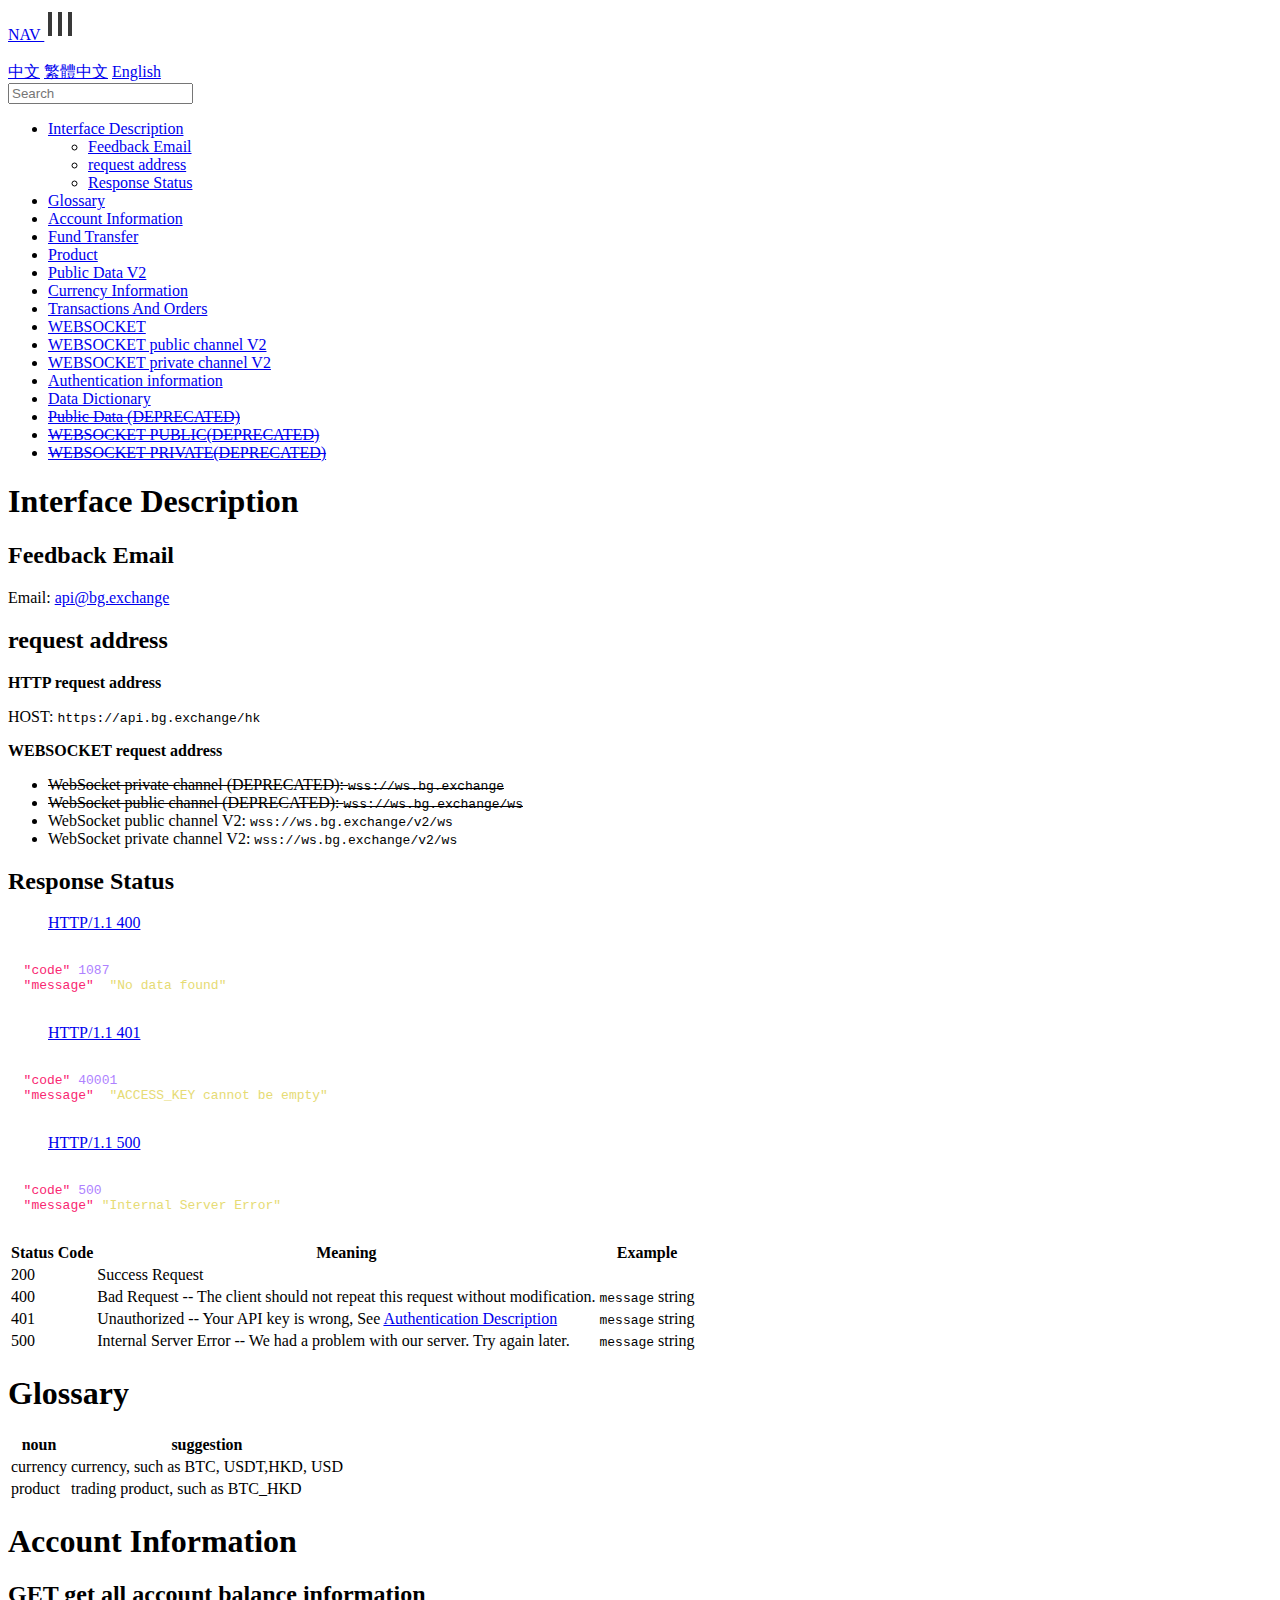
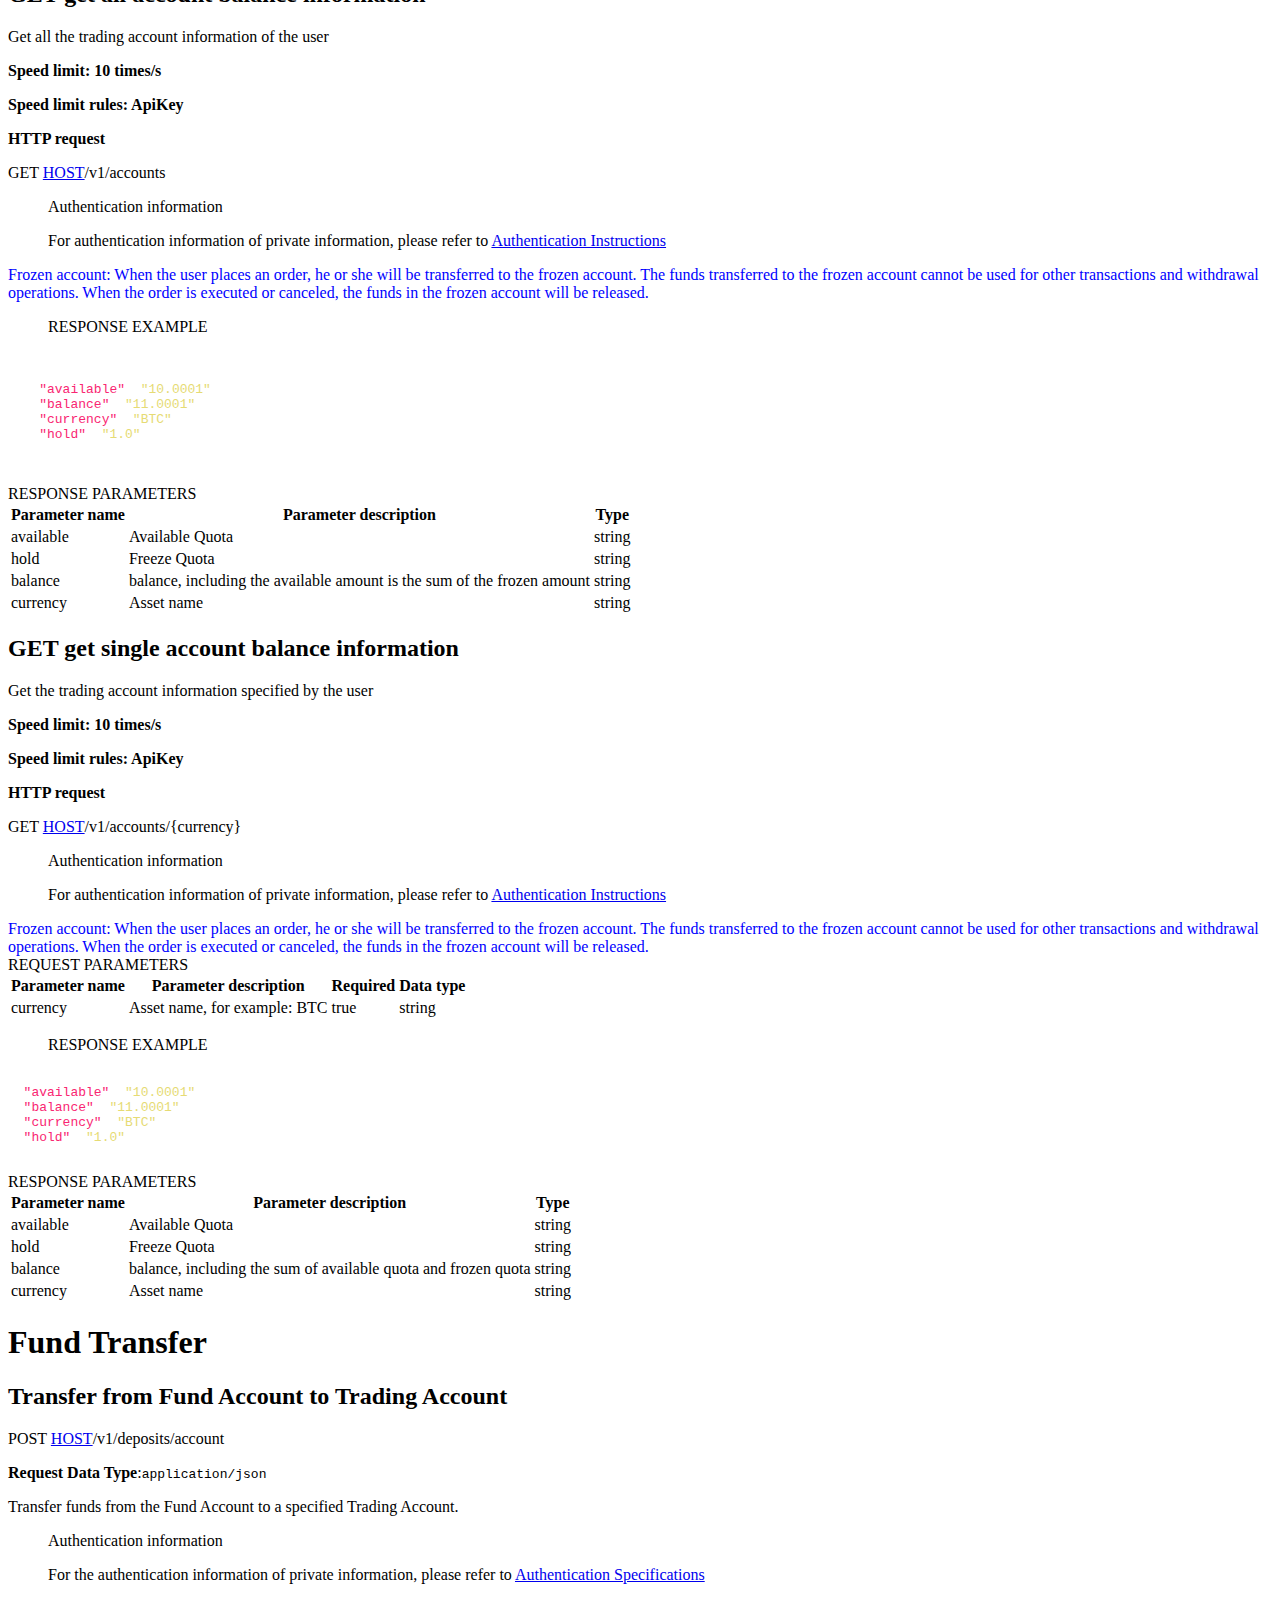
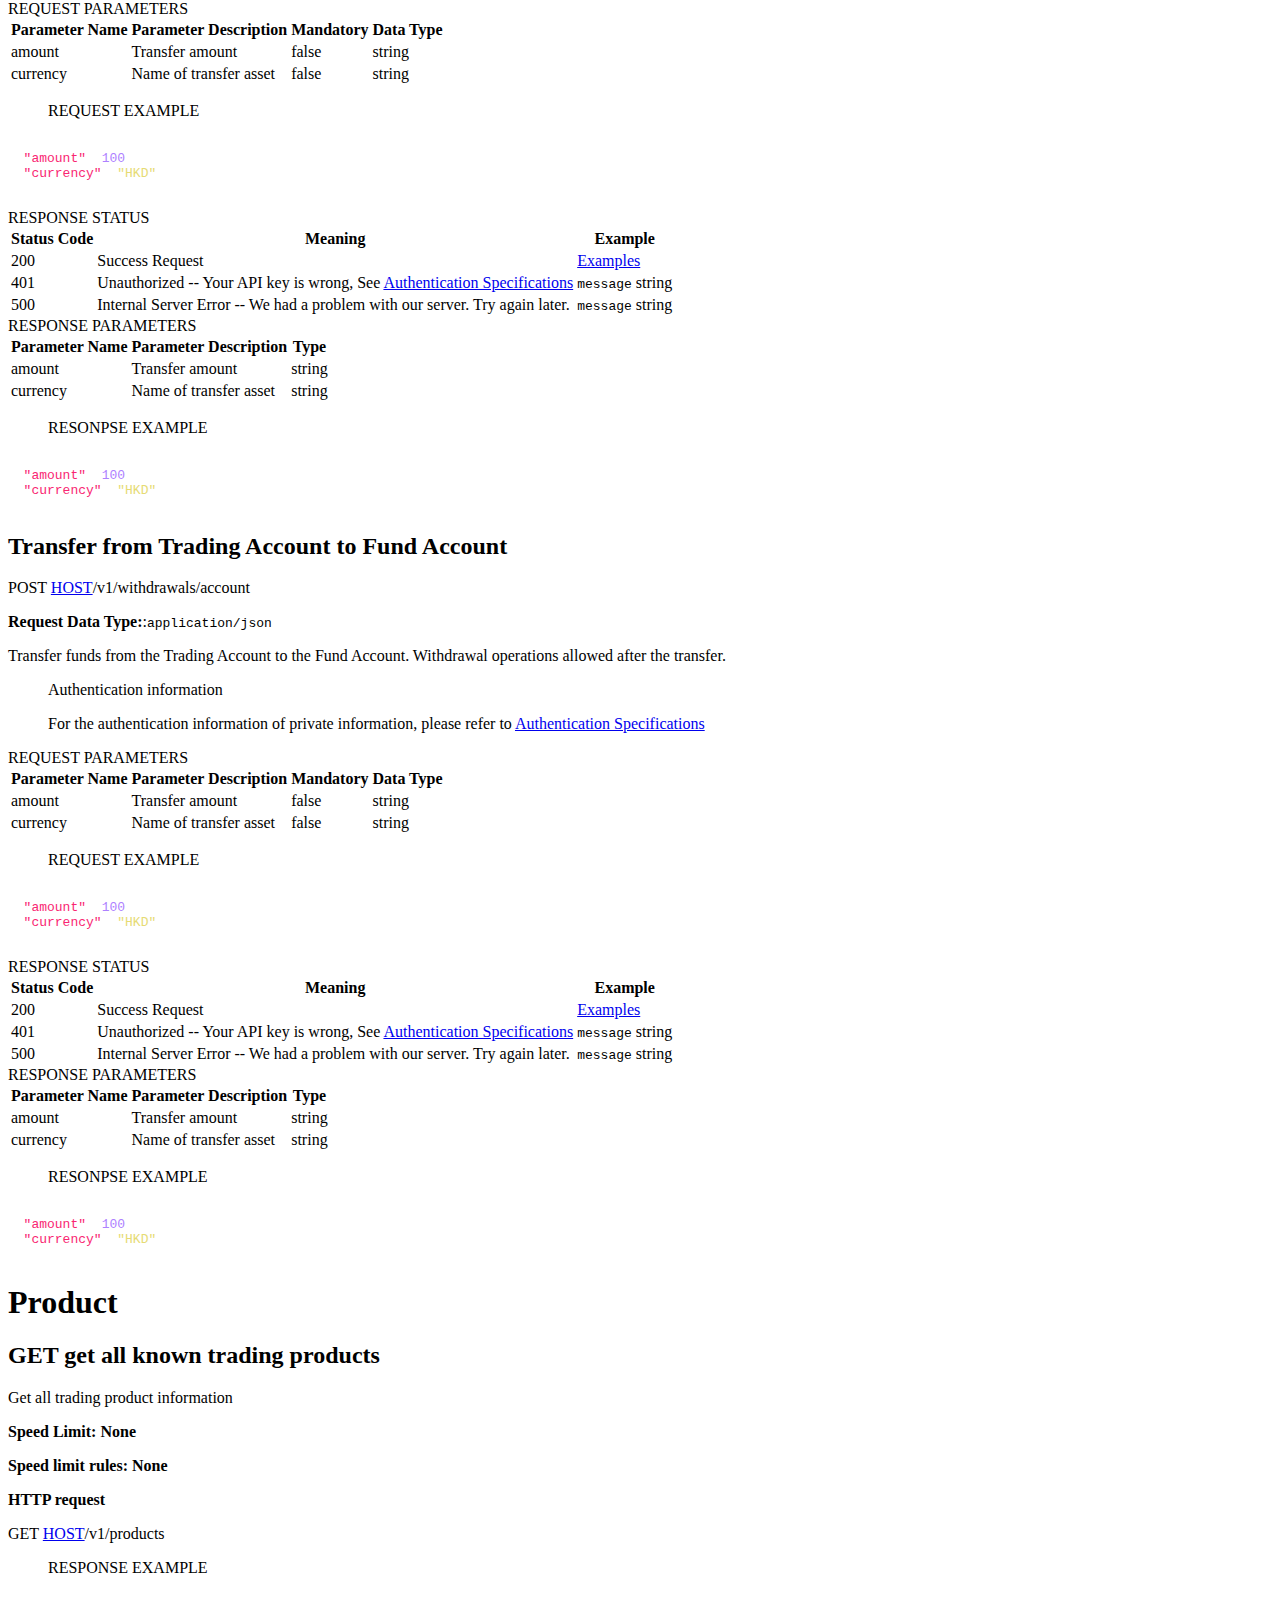
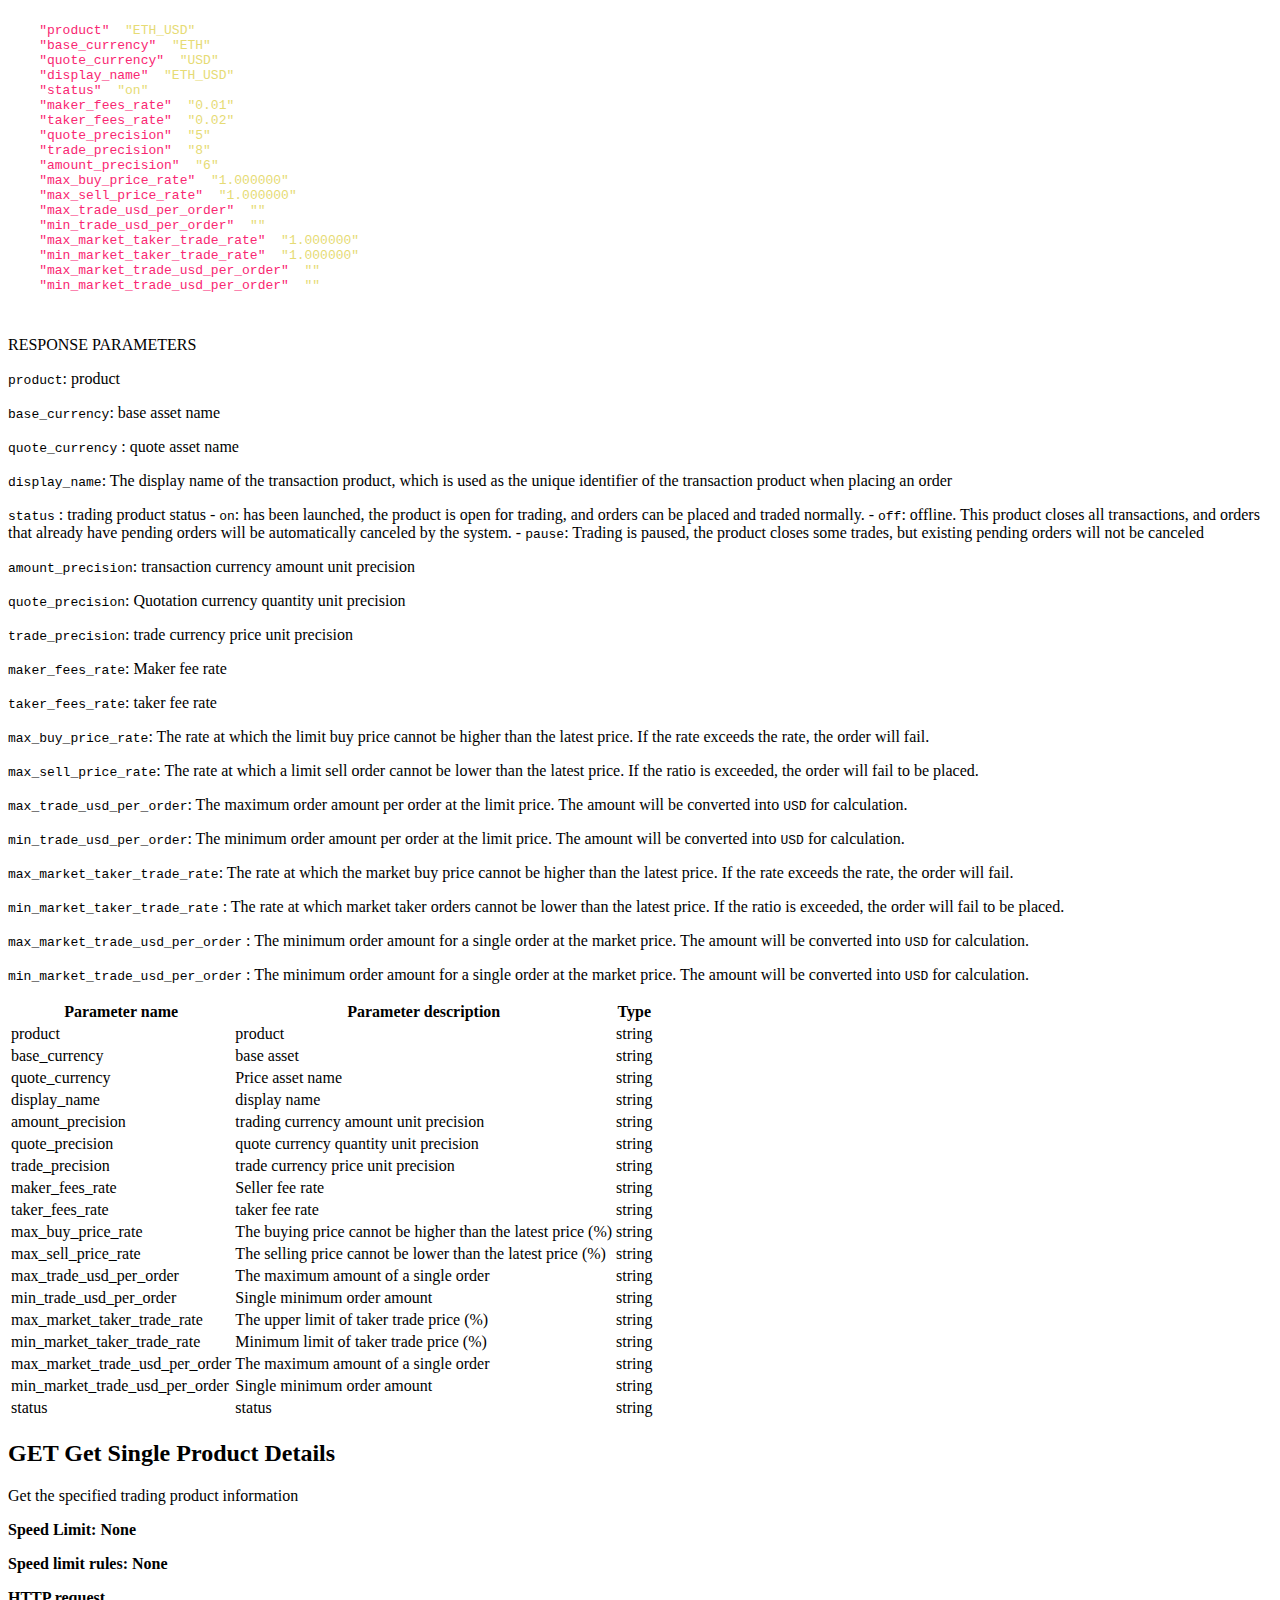
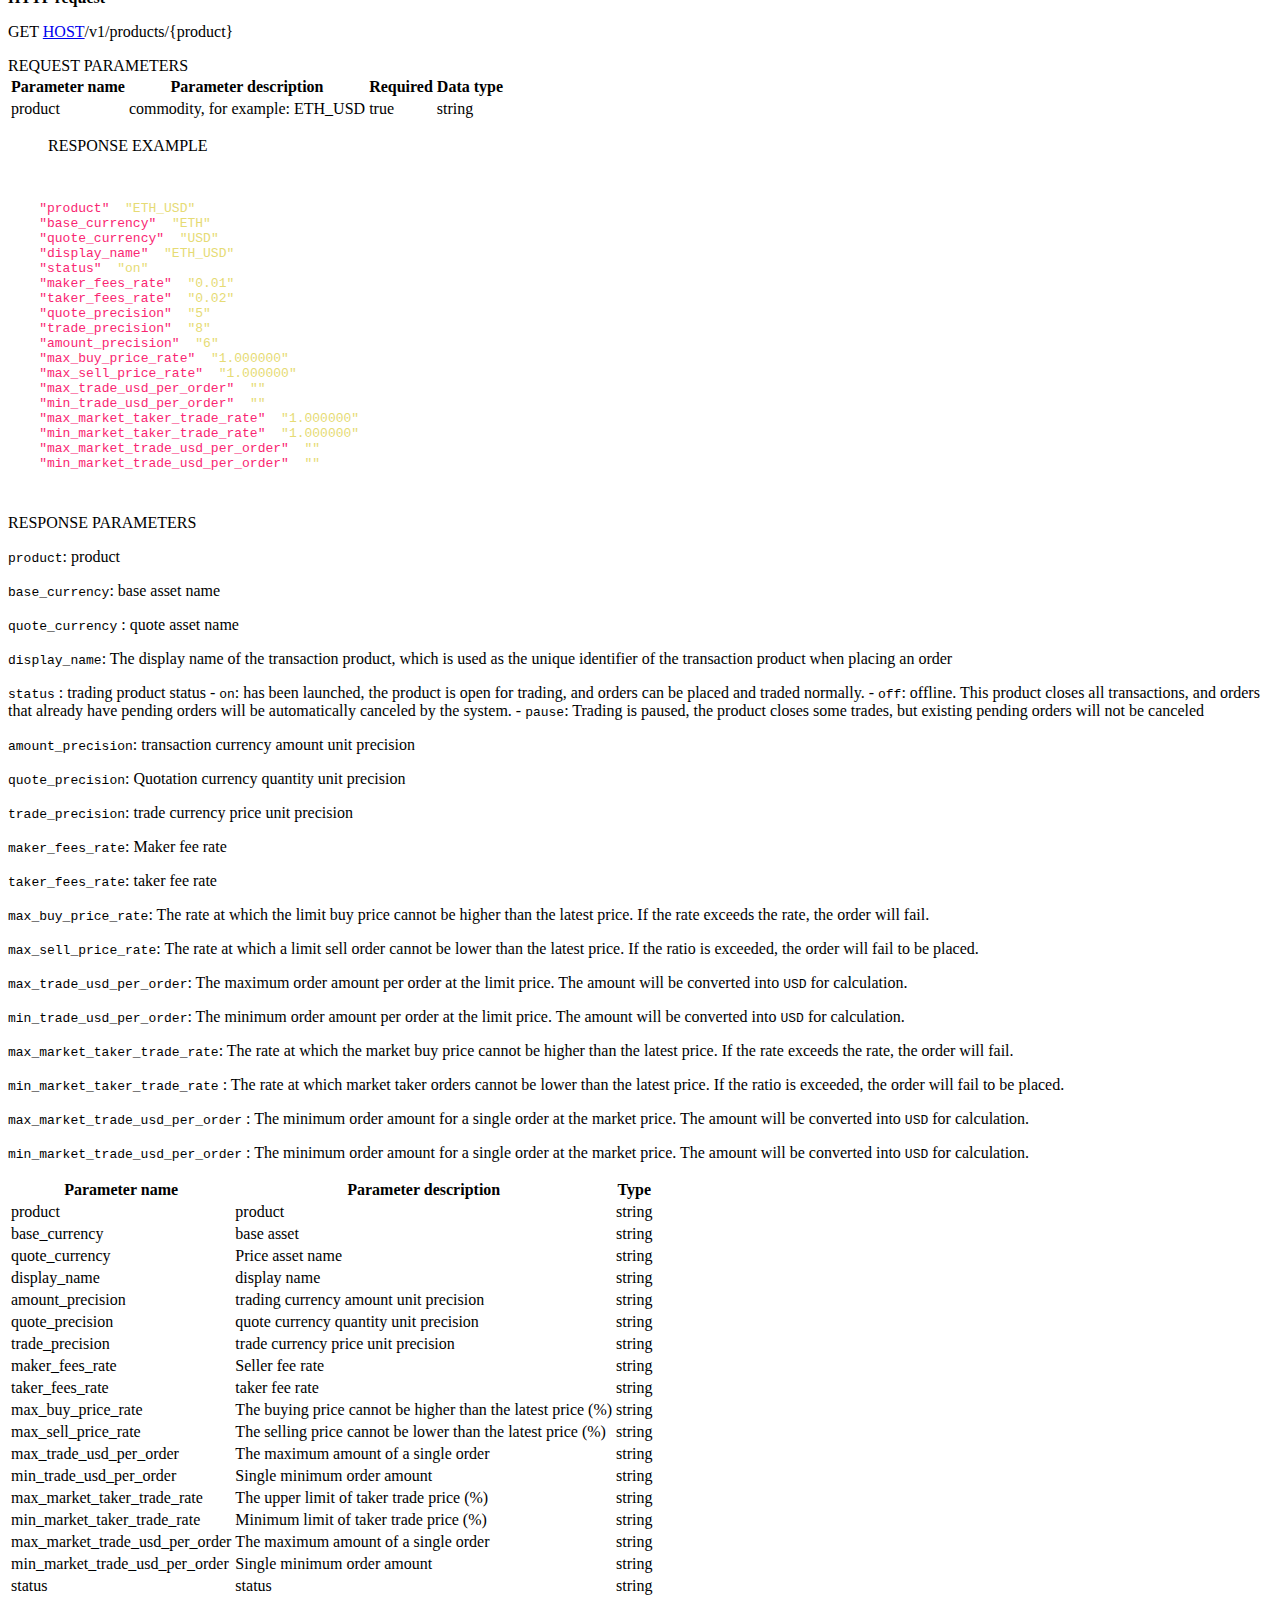
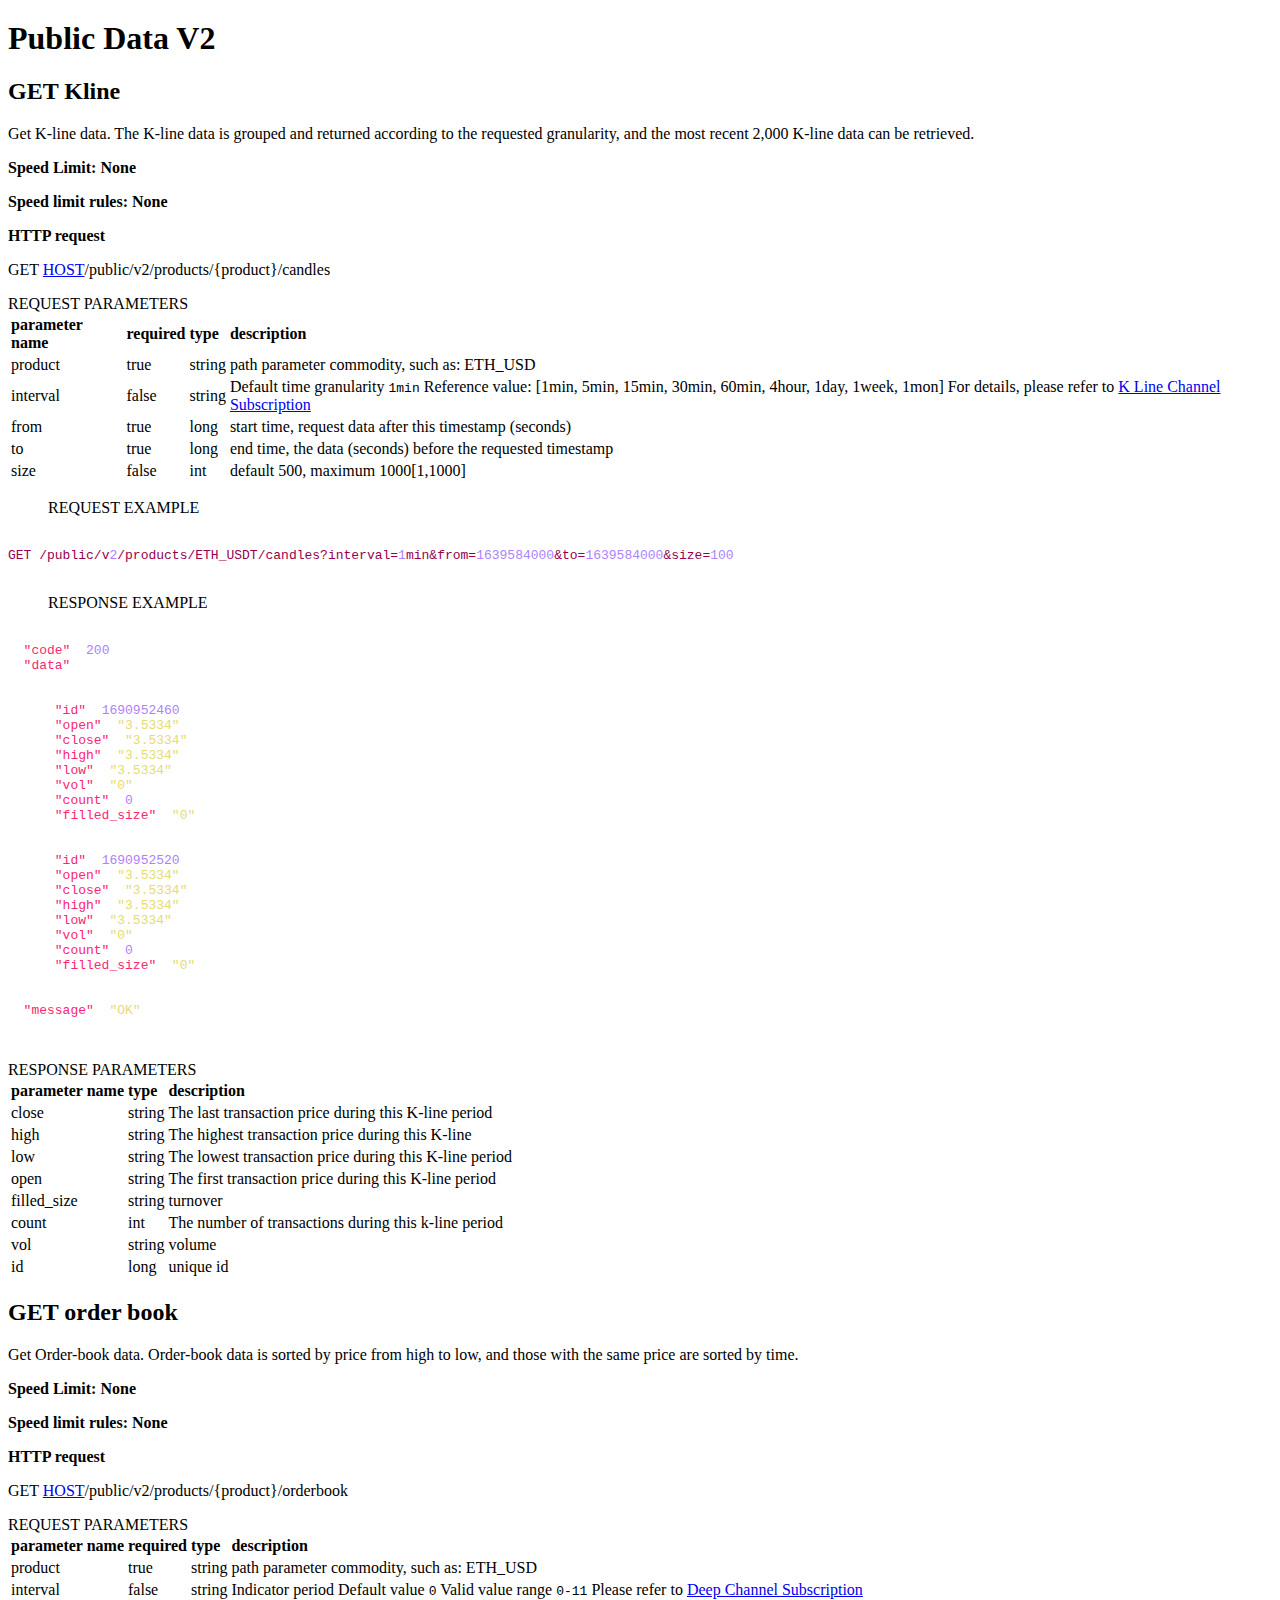
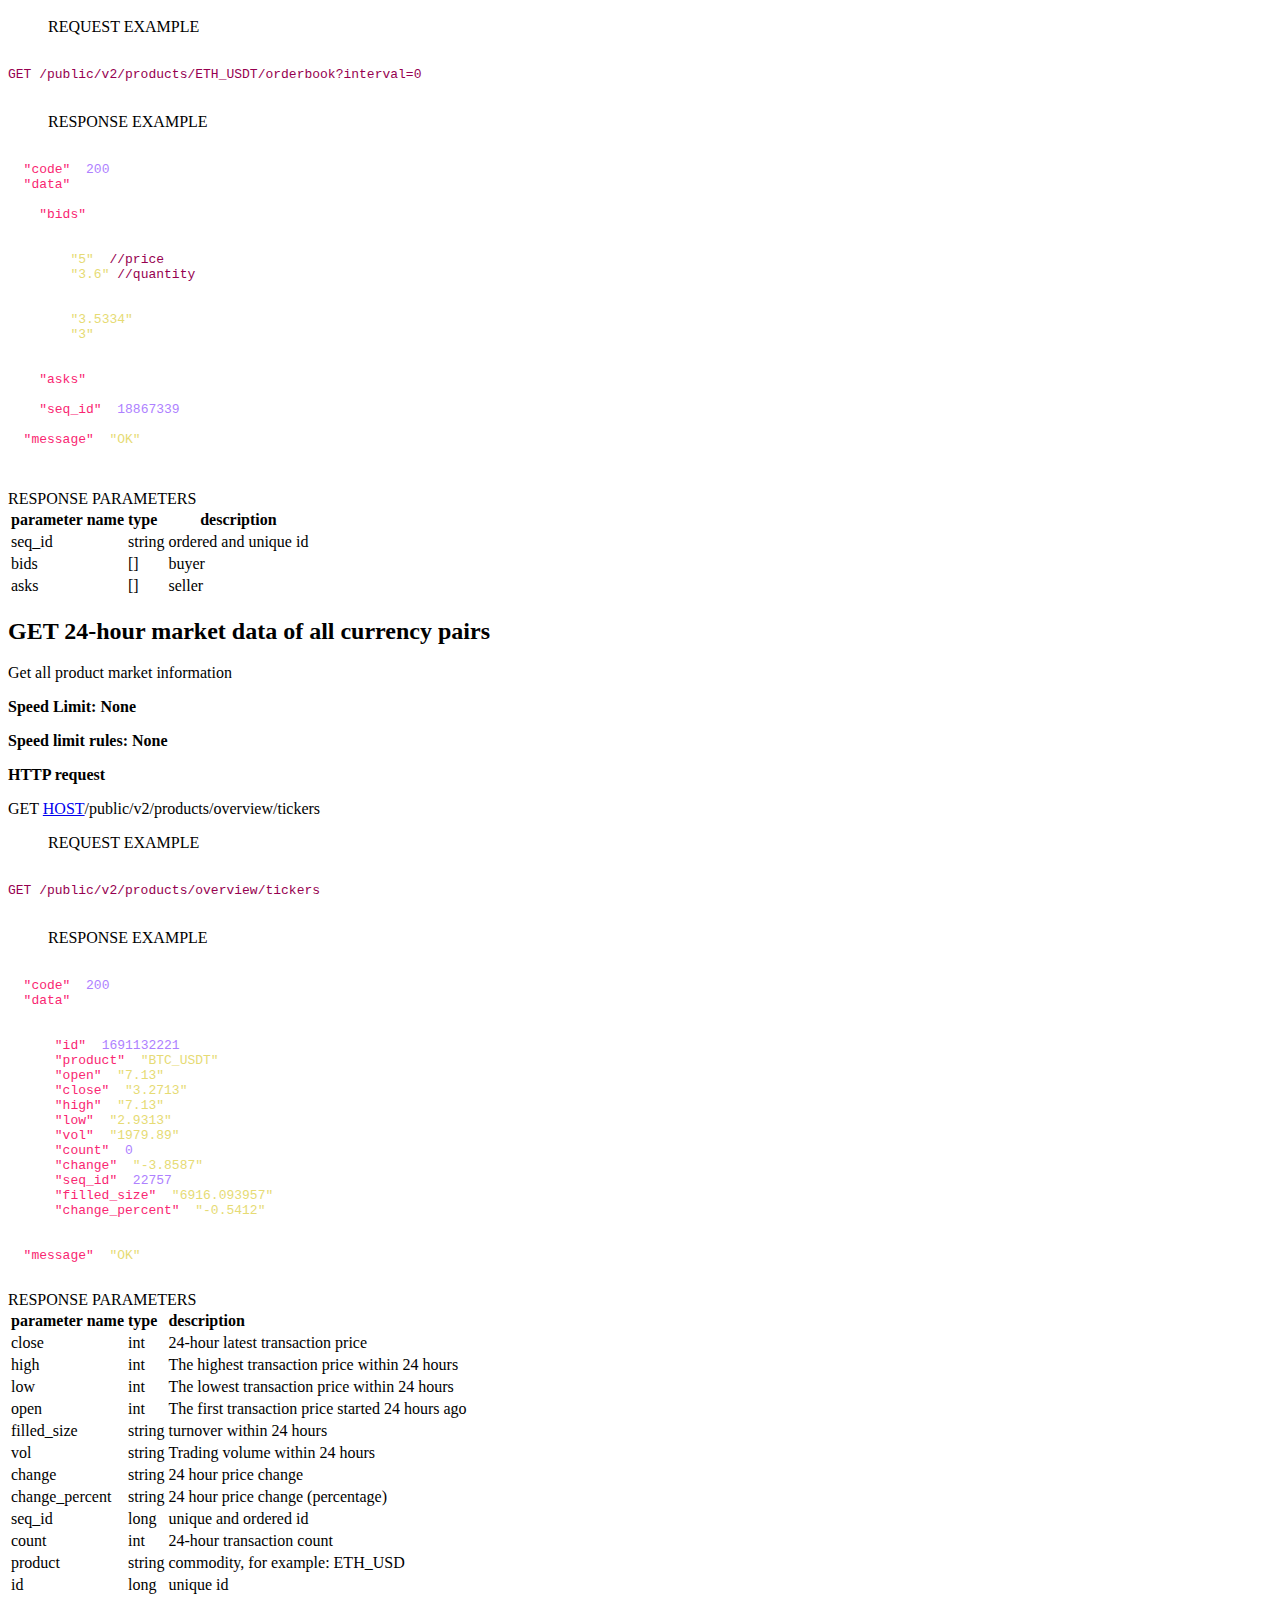
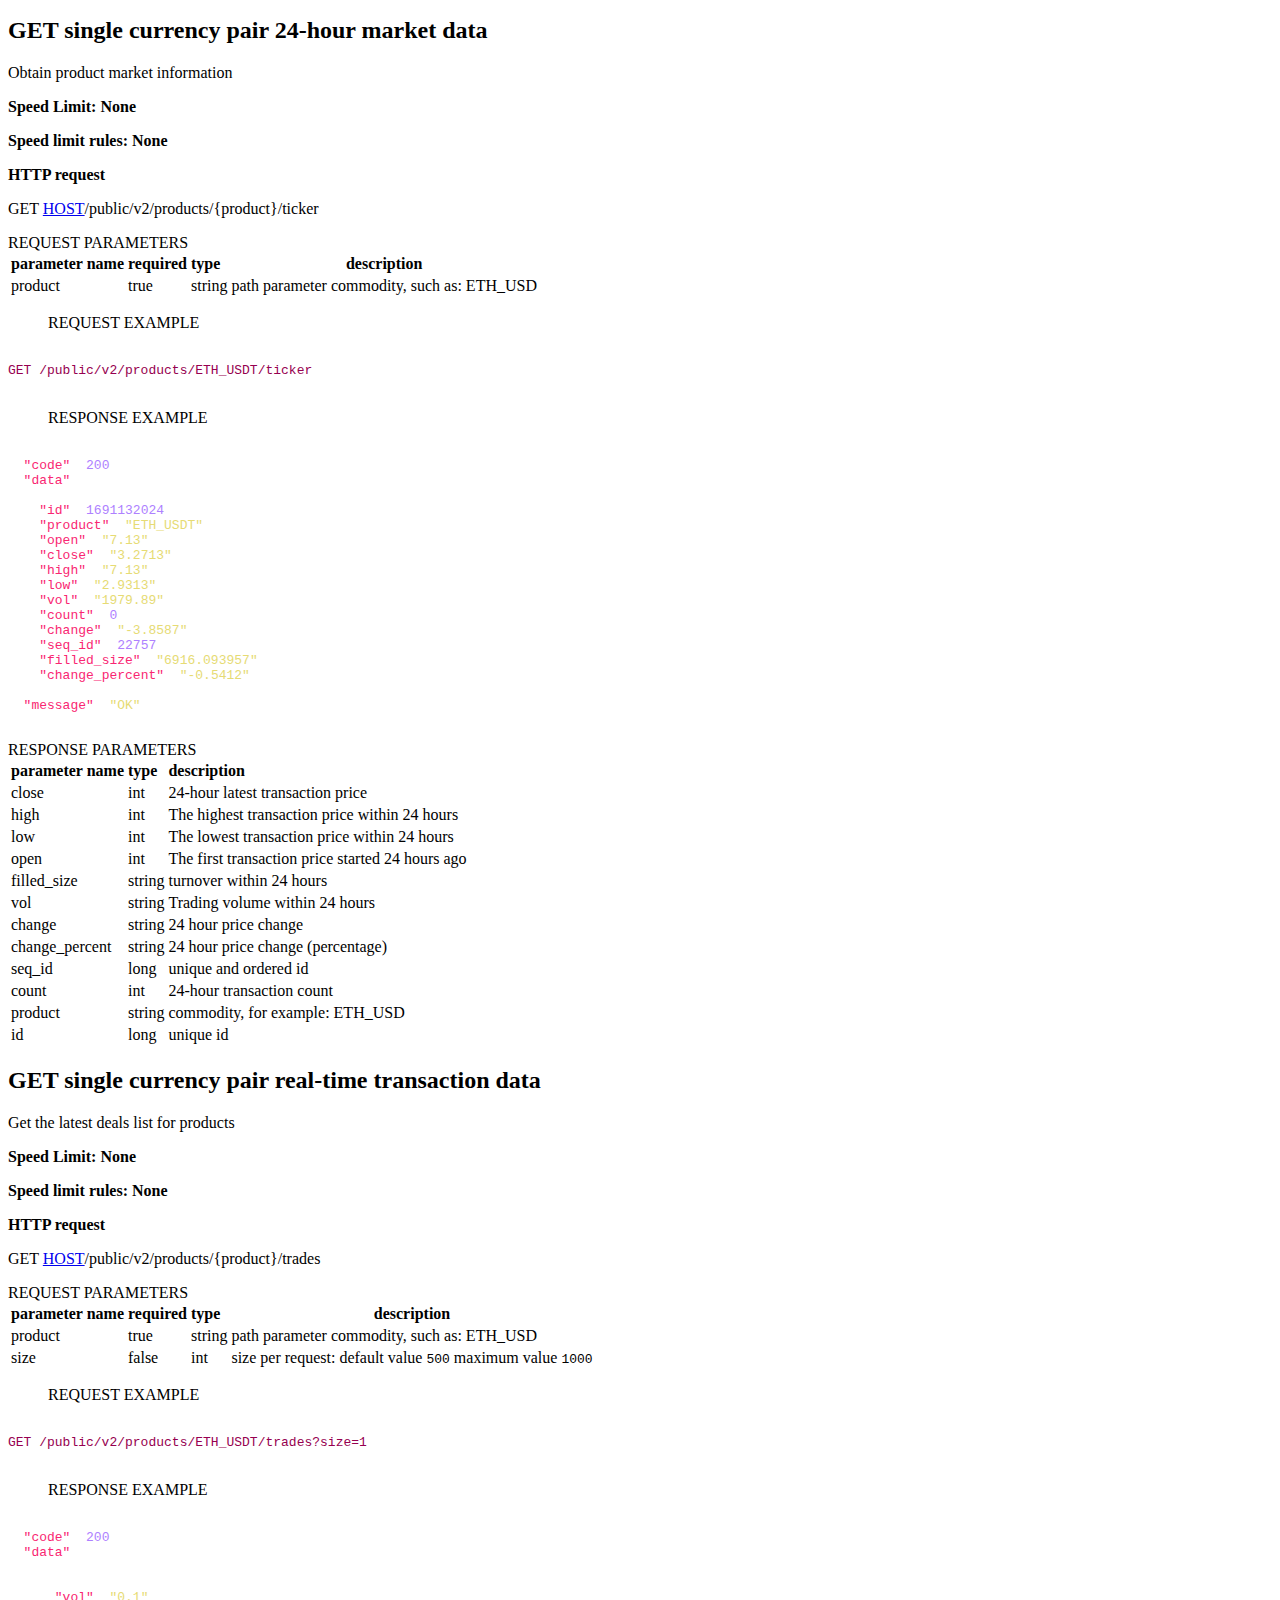
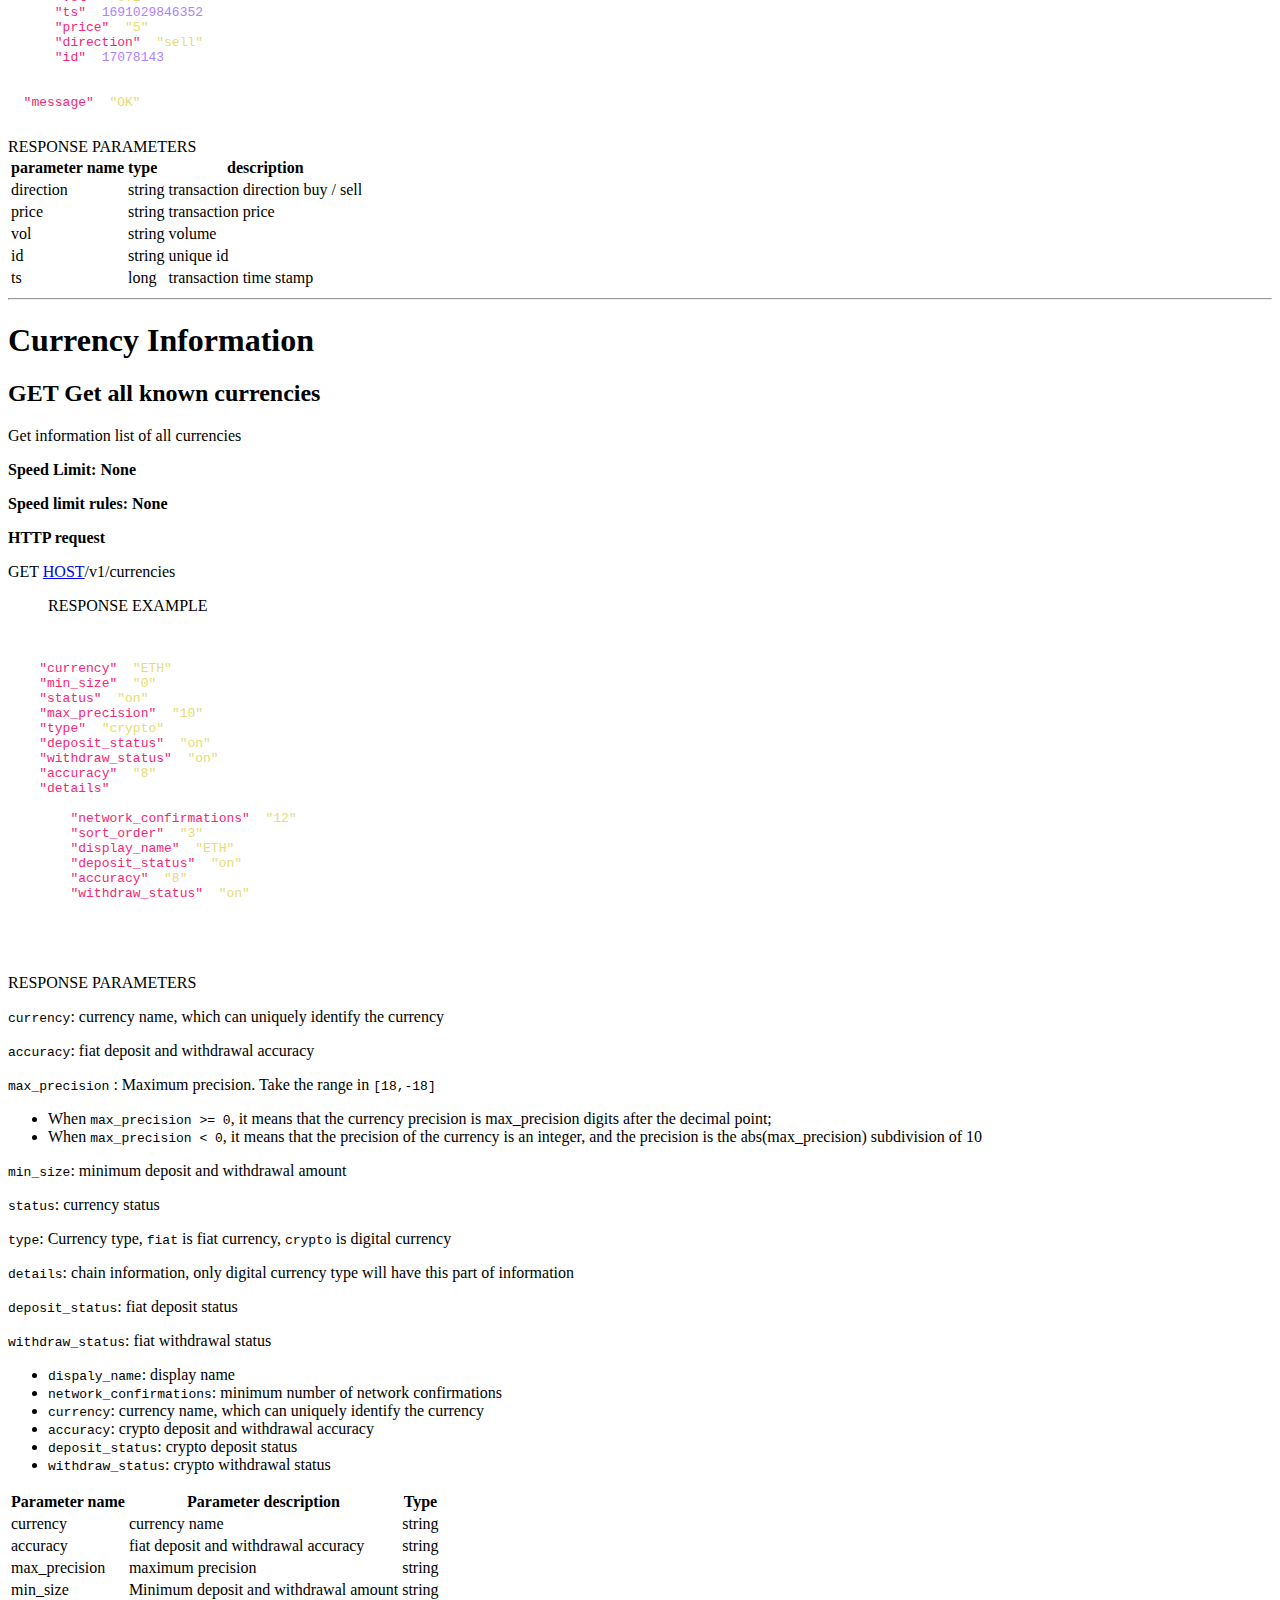
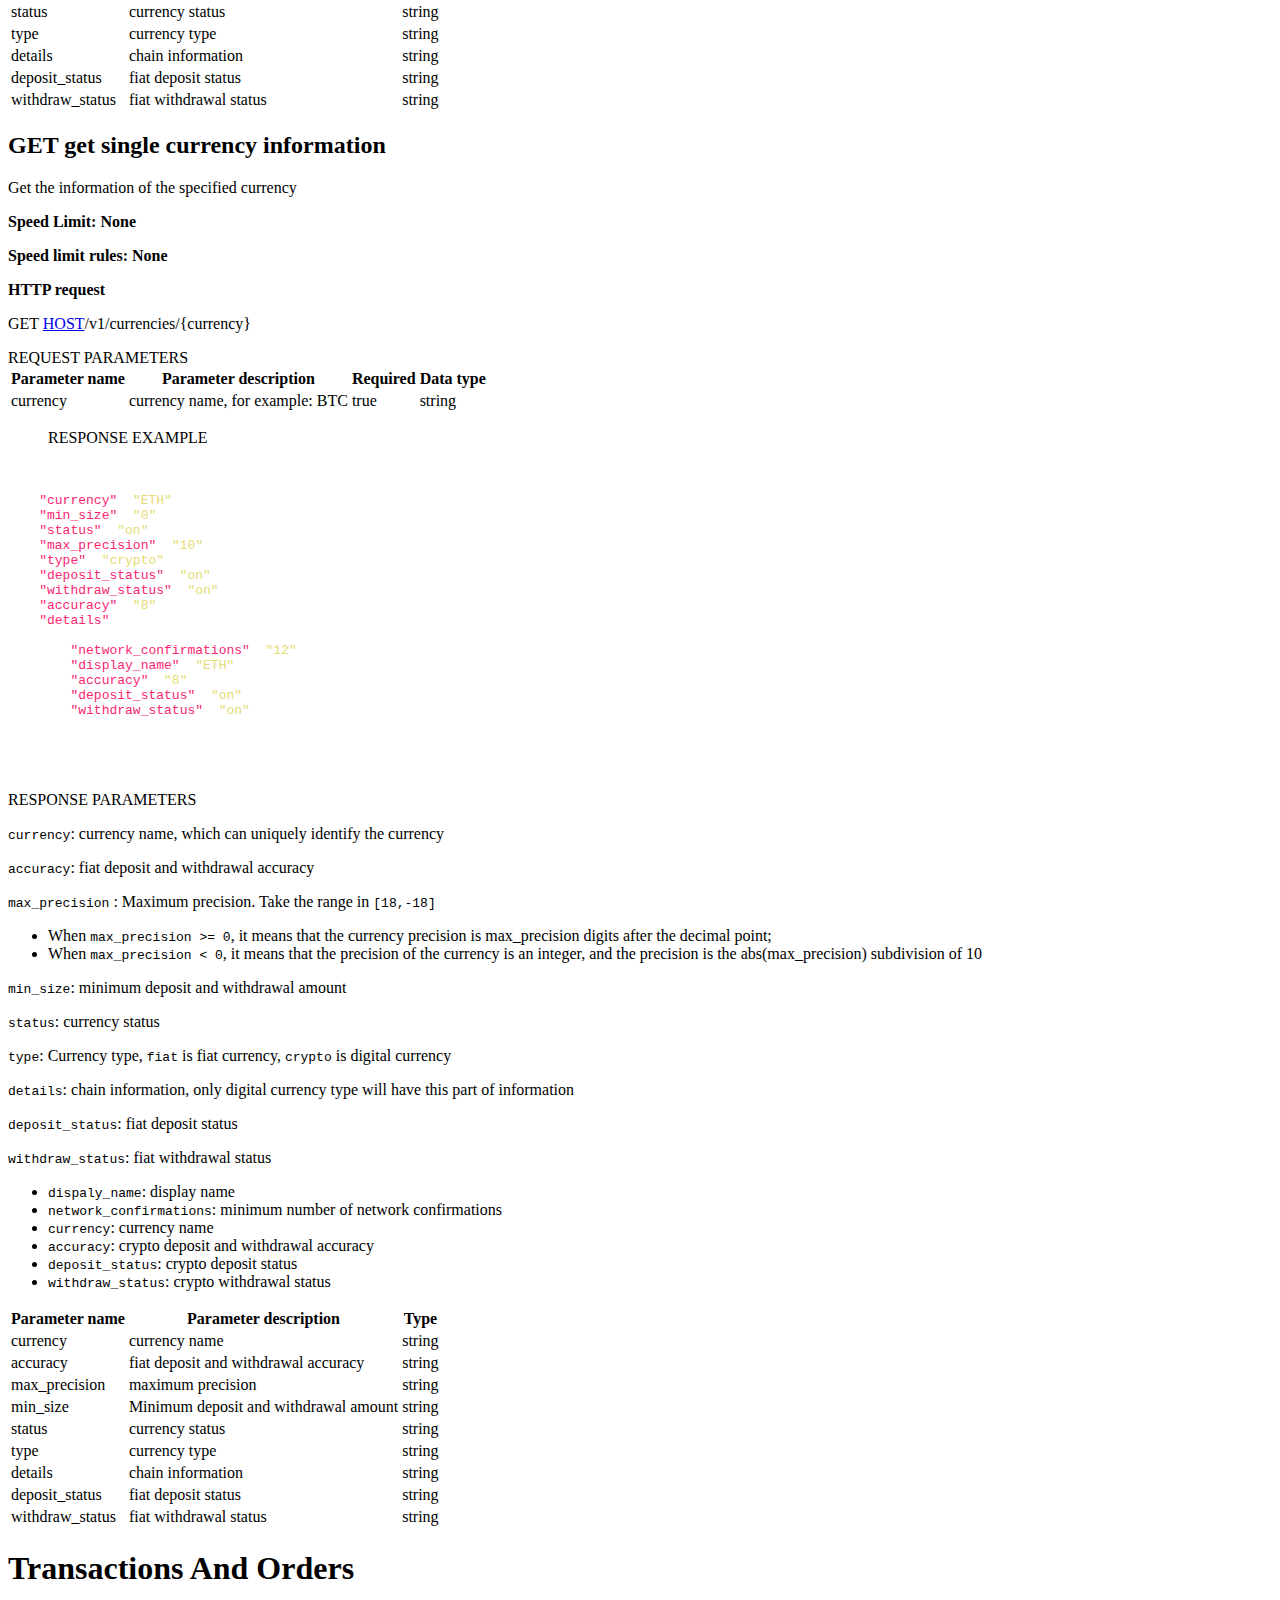
==== commit 6b6df201: "deploy: 383dce3bd265178e47e668545fd4f6f6c00a37c0" ====
--- a/en/index.html
+++ b/en/index.html
@@ -339,13 +339,13 @@
               </ul>
           </li>
           <li>
-            <a href="#transfer-of-funds" class="toc-h1 toc-link" data-title="Transfer Of Funds">Transfer Of Funds</a>
+            <a href="#fund-transfer" class="toc-h1 toc-link" data-title="Fund Transfer">Fund Transfer</a>
               <ul class="toc-list-h2">
                   <li>
-                    <a href="#Transfer from fund account to transaction account" class="toc-h2 toc-link" data-title="POST transfer from fund account to transaction account">POST transfer from fund account to transaction account</a>
+                    <a href="#transfer-from-fund-account-to-trading-account" class="toc-h2 toc-link" data-title="Transfer from Fund Account to Trading Account">Transfer from Fund Account to Trading Account</a>
                   </li>
                   <li>
-                    <a href="#Transfer from transaction account to fund account" class="toc-h2 toc-link" data-title="POST transfer from transaction account to fund account">POST transfer from transaction account to fund account</a>
+                    <a href="#transfer-from-trading-account-to-fund-account" class="toc-h2 toc-link" data-title="Transfer from Trading Account to Fund Account">Transfer from Trading Account to Fund Account</a>
                   </li>
               </ul>
           </li>
@@ -841,169 +841,217 @@
 <td>string</td>
 </tr>
 </tbody></table>
-<h1 id='transfer-of-funds'>Transfer Of Funds</h1>
-<h2 id="Transfer from fund account to transaction account">POST transfer from fund account to transaction account</h2>
-
-<p>Transfer funds from the fund account to the designated trading account</p>
-
-<p><strong>Speed limit: 10 times/s</strong></p>
-
-<p><strong>Speed limit rules: ApiKey</strong></p>
-
-<p><strong>HTTP request</strong></p>
-
-<p>POST <a href="#HTTP-HOST">HOST</a>/v1/deposits/accounttrue</p>
+<h1 id='fund-transfer'>Fund Transfer</h1><h2 id='transfer-from-fund-account-to-trading-account'>Transfer from Fund Account to Trading Account</h2>
+<p>POST <a href="#HTTP-HOST">HOST</a>/v1/deposits/account</p>
+
+<p><strong>Request Data Type</strong>:<code>application/json</code></p>
+
+<p>Transfer funds from the Fund Account to a specified Trading Account.</p>
 
 <blockquote>
 <p>Authentication information</p>
 
-<p>For authentication information of private information, please refer to <a href="#auth">Authentication Instructions</a></p>
-
-<p><a name="ReeuestExample">REQUEST EXAMPLE</a></p>
-</blockquote>
-<div class="highlight"><pre class="highlight json tab-json"><code><span class="p">{</span><span class="w">
-  </span><span class="nl">"amount"</span><span class="p">:</span><span class="w"> </span><span class="mi">100</span><span class="p">,</span><span class="w">
-  </span><span class="nl">"currency"</span><span class="p">:</span><span class="w"> </span><span class="s2">"HKD"</span><span class="w">
-</span><span class="p">}</span><span class="w">
-</span></code></pre></div>
+<p>For the authentication information of private information, please refer to <a href="#Authentication%20Specifications">Authentication Specifications</a></p>
+</blockquote>
+
 <aside>
 REQUEST PARAMETERS
 </aside>
 
 <table><thead>
 <tr>
-<th>Parameter name</th>
-<th>Parameter description</th>
-<th>Required</th>
-<th>Data type</th>
+<th>Parameter Name</th>
+<th>Parameter Description</th>
+<th>Mandatory</th>
+<th>Data Type</th>
 </tr>
 </thead><tbody>
 <tr>
 <td>amount</td>
-<td>transfer amount</td>
-<td>true</td>
+<td>Transfer amount</td>
+<td>false</td>
 <td>string</td>
 </tr>
 <tr>
 <td>currency</td>
-<td>Transfer asset name</td>
-<td>true</td>
-<td>string</td>
-</tr>
-</tbody></table>
-
-<blockquote>
-<p><a name="ResonpseExample">RESPONSE EXAMPLE</a></p>
+<td>Name of transfer asset</td>
+<td>false</td>
+<td>string</td>
+</tr>
+</tbody></table>
+
+<blockquote>
+<p>REQUEST EXAMPLE</p>
 </blockquote>
 <div class="highlight"><pre class="highlight json tab-json"><code><span class="p">{</span><span class="w">
   </span><span class="nl">"amount"</span><span class="p">:</span><span class="w"> </span><span class="mi">100</span><span class="p">,</span><span class="w">
   </span><span class="nl">"currency"</span><span class="p">:</span><span class="w"> </span><span class="s2">"HKD"</span><span class="w">
 </span><span class="p">}</span><span class="w">
 </span></code></pre></div>
+<aside>
+RESPONSE STATUS
+</aside>
+
+<table><thead>
+<tr>
+<th>Status Code</th>
+<th>Meaning</th>
+<th>Example</th>
+</tr>
+</thead><tbody>
+<tr>
+<td>200</td>
+<td>Success Request</td>
+<td><a href="#ResonpseExample1">Examples</a></td>
+</tr>
+<tr>
+<td>401</td>
+<td>Unauthorized -- Your API key is wrong, See <a href="#Authentication%20Specifications">Authentication Specifications</a></td>
+<td><code>message</code> string</td>
+</tr>
+<tr>
+<td>500</td>
+<td>Internal Server Error -- We had a problem with our server. Try again later.</td>
+<td><code>message</code> string</td>
+</tr>
+</tbody></table>
+
 <aside>
 RESPONSE PARAMETERS
 </aside>
 
 <table><thead>
 <tr>
-<th>Parameter name</th>
-<th>Parameter description</th>
+<th>Parameter Name</th>
+<th>Parameter Description</th>
 <th>Type</th>
 </tr>
 </thead><tbody>
 <tr>
 <td>amount</td>
-<td>transfer amount</td>
+<td>Transfer amount</td>
 <td>string</td>
 </tr>
 <tr>
 <td>currency</td>
-<td>Transfer asset name</td>
-<td>string</td>
-</tr>
-</tbody></table>
-
-<h2 id="Transfer from transaction account to fund account">POST transfer from transaction account to fund account</h2>
-
-<p>Transfer the funds from the trading account to the capital account. After the transfer, you can carry out the cash withdrawal operation.</p>
-
-<p><strong>Speed limit: 10 times/s</strong></p>
-
-<p><strong>Speed limit rules: ApiKey</strong></p>
-
-<p><strong>HTTP request</strong></p>
-
-<p>POST <a href="#HTTP-HOST">HOST</a>/v1/withdrawals/accounttrue</p>
-
-<blockquote>
-<p>Authentication information</p>
-
-<p>For authentication information of private information, please refer to <a href="#auth">Authentication Instructions</a></p>
-
-<p>REQUEST EXAMPLE</p>
+<td>Name of transfer asset</td>
+<td>string</td>
+</tr>
+</tbody></table>
+
+<blockquote>
+<p><a name="ResonpseExample">RESONPSE EXAMPLE</a></p>
 </blockquote>
 <div class="highlight"><pre class="highlight json tab-json"><code><span class="p">{</span><span class="w">
   </span><span class="nl">"amount"</span><span class="p">:</span><span class="w"> </span><span class="mi">100</span><span class="p">,</span><span class="w">
   </span><span class="nl">"currency"</span><span class="p">:</span><span class="w"> </span><span class="s2">"HKD"</span><span class="w">
 </span><span class="p">}</span><span class="w">
-</span></code></pre></div>
+</span></code></pre></div><h2 id='transfer-from-trading-account-to-fund-account'>Transfer from Trading Account to Fund Account</h2>
+<p>POST <a href="#HTTP-HOST">HOST</a>/v1/withdrawals/account</p>
+
+<p><strong>Request Data Type:</strong>:<code>application/json</code></p>
+
+<p>Transfer funds from the Trading Account to the Fund Account. Withdrawal operations allowed after the transfer.</p>
+
+<blockquote>
+<p>Authentication information</p>
+
+<p>For the authentication information of private information, please refer to <a href="#Authentication%20Specifications">Authentication Specifications</a></p>
+</blockquote>
+
 <aside>
 REQUEST PARAMETERS
 </aside>
 
 <table><thead>
 <tr>
-<th>Parameter name</th>
-<th>Parameter description</th>
-<th>Required</th>
-<th>Data type</th>
+<th>Parameter Name</th>
+<th>Parameter Description</th>
+<th>Mandatory</th>
+<th>Data Type</th>
 </tr>
 </thead><tbody>
 <tr>
 <td>amount</td>
-<td>transfer amount</td>
-<td>true</td>
+<td>Transfer amount</td>
+<td>false</td>
 <td>string</td>
 </tr>
 <tr>
 <td>currency</td>
-<td>Transfer asset name</td>
-<td>true</td>
-<td>string</td>
-</tr>
-</tbody></table>
-
-<blockquote>
-<p><a name="ResonpseExample">RESPONSE EXAMPLE</a></p>
+<td>Name of transfer asset</td>
+<td>false</td>
+<td>string</td>
+</tr>
+</tbody></table>
+
+<blockquote>
+<p>REQUEST EXAMPLE</p>
 </blockquote>
 <div class="highlight"><pre class="highlight json tab-json"><code><span class="p">{</span><span class="w">
   </span><span class="nl">"amount"</span><span class="p">:</span><span class="w"> </span><span class="mi">100</span><span class="p">,</span><span class="w">
   </span><span class="nl">"currency"</span><span class="p">:</span><span class="w"> </span><span class="s2">"HKD"</span><span class="w">
 </span><span class="p">}</span><span class="w">
 </span></code></pre></div>
+<aside>
+RESPONSE STATUS
+</aside>
+
+<table><thead>
+<tr>
+<th>Status Code</th>
+<th>Meaning</th>
+<th>Example</th>
+</tr>
+</thead><tbody>
+<tr>
+<td>200</td>
+<td>Success Request</td>
+<td><a href="#ResonpseExample1">Examples</a></td>
+</tr>
+<tr>
+<td>401</td>
+<td>Unauthorized -- Your API key is wrong, See <a href="#Authentication%20Specifications">Authentication Specifications</a></td>
+<td><code>message</code> string</td>
+</tr>
+<tr>
+<td>500</td>
+<td>Internal Server Error -- We had a problem with our server. Try again later.</td>
+<td><code>message</code> string</td>
+</tr>
+</tbody></table>
+
 <aside>
 RESPONSE PARAMETERS
 </aside>
 
 <table><thead>
 <tr>
-<th>Parameter name</th>
-<th>Parameter description</th>
+<th>Parameter Name</th>
+<th>Parameter Description</th>
 <th>Type</th>
 </tr>
 </thead><tbody>
 <tr>
 <td>amount</td>
-<td>transfer amount</td>
+<td>Transfer amount</td>
 <td>string</td>
 </tr>
 <tr>
 <td>currency</td>
-<td>Transfer asset name</td>
-<td>string</td>
-</tr>
-</tbody></table>
-<h1 id='product'>Product</h1>
+<td>Name of transfer asset</td>
+<td>string</td>
+</tr>
+</tbody></table>
+
+<blockquote>
+<p><a name="ResonpseExample">RESONPSE EXAMPLE</a></p>
+</blockquote>
+<div class="highlight"><pre class="highlight json tab-json"><code><span class="p">{</span><span class="w">
+  </span><span class="nl">"amount"</span><span class="p">:</span><span class="w"> </span><span class="mi">100</span><span class="p">,</span><span class="w">
+  </span><span class="nl">"currency"</span><span class="p">:</span><span class="w"> </span><span class="s2">"HKD"</span><span class="w">
+</span><span class="p">}</span><span class="w">
+</span></code></pre></div><h1 id='product'>Product</h1>
 <h2 id="Get all known trading products">GET get all known trading products</h2>
 
 <p>Get all trading product information</p>
@@ -5437,11 +5485,11 @@
 </tr>
 <tr>
 <td>1072</td>
-<td>Order quantity cannot be 0</td>
+<td>The order quantity cannot be less than or equal to 0</td>
 </tr>
 <tr>
 <td>1073</td>
-<td>Order price cannot be 0</td>
+<td>The order price cannot be less than or equal to 0</td>
 </tr>
 <tr>
 <td>1074</td>
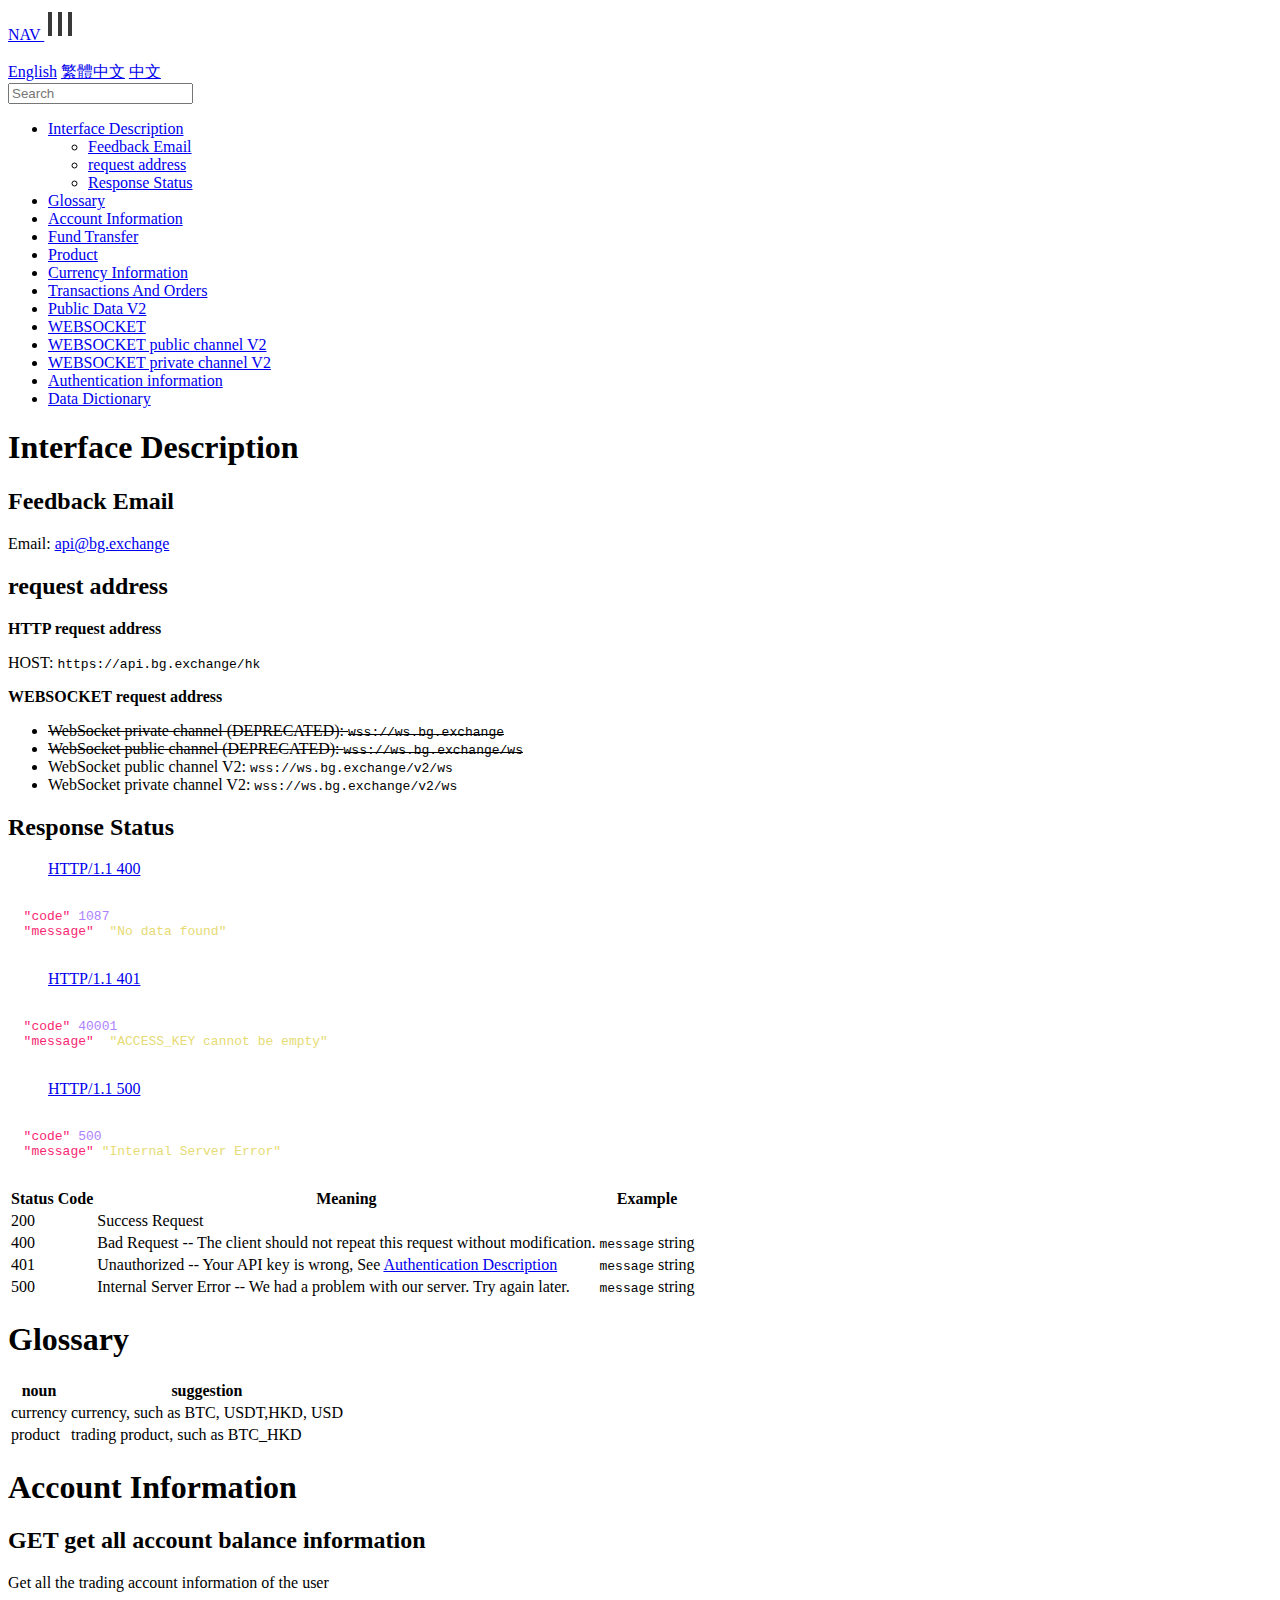
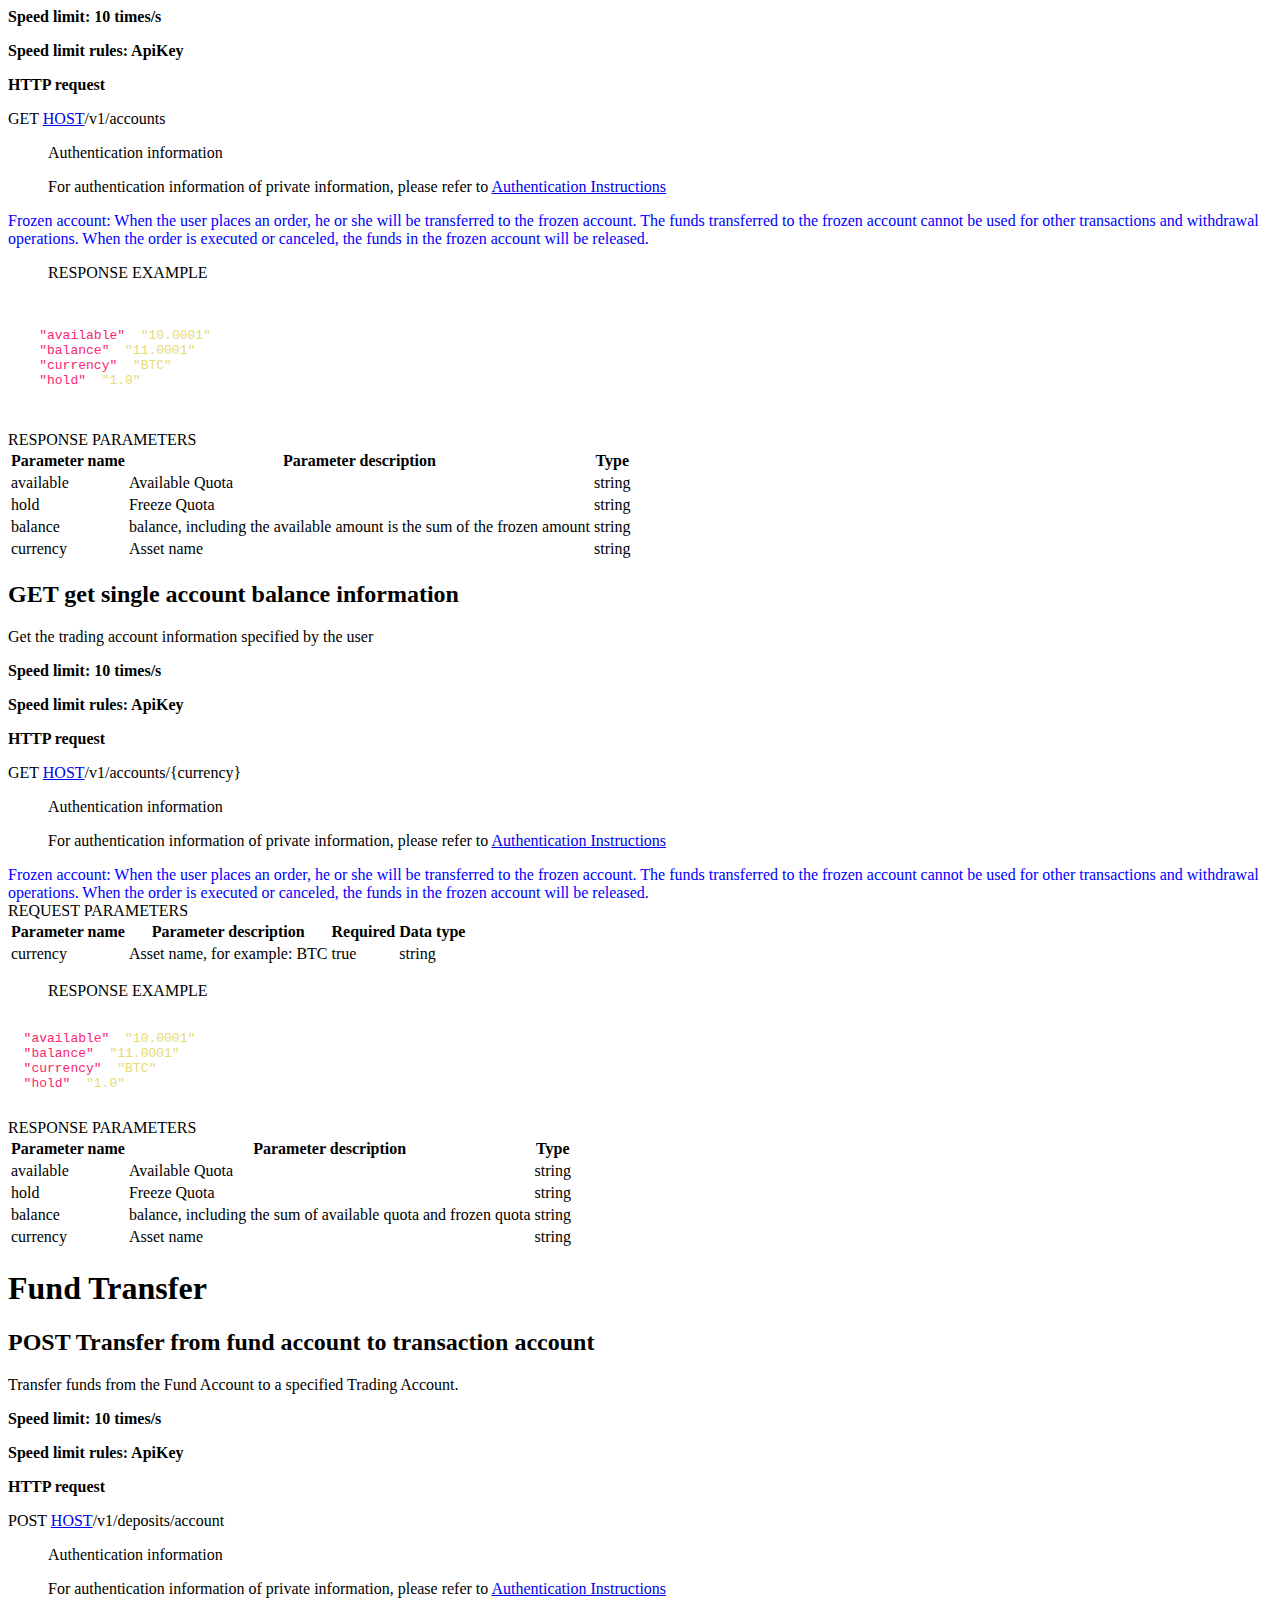
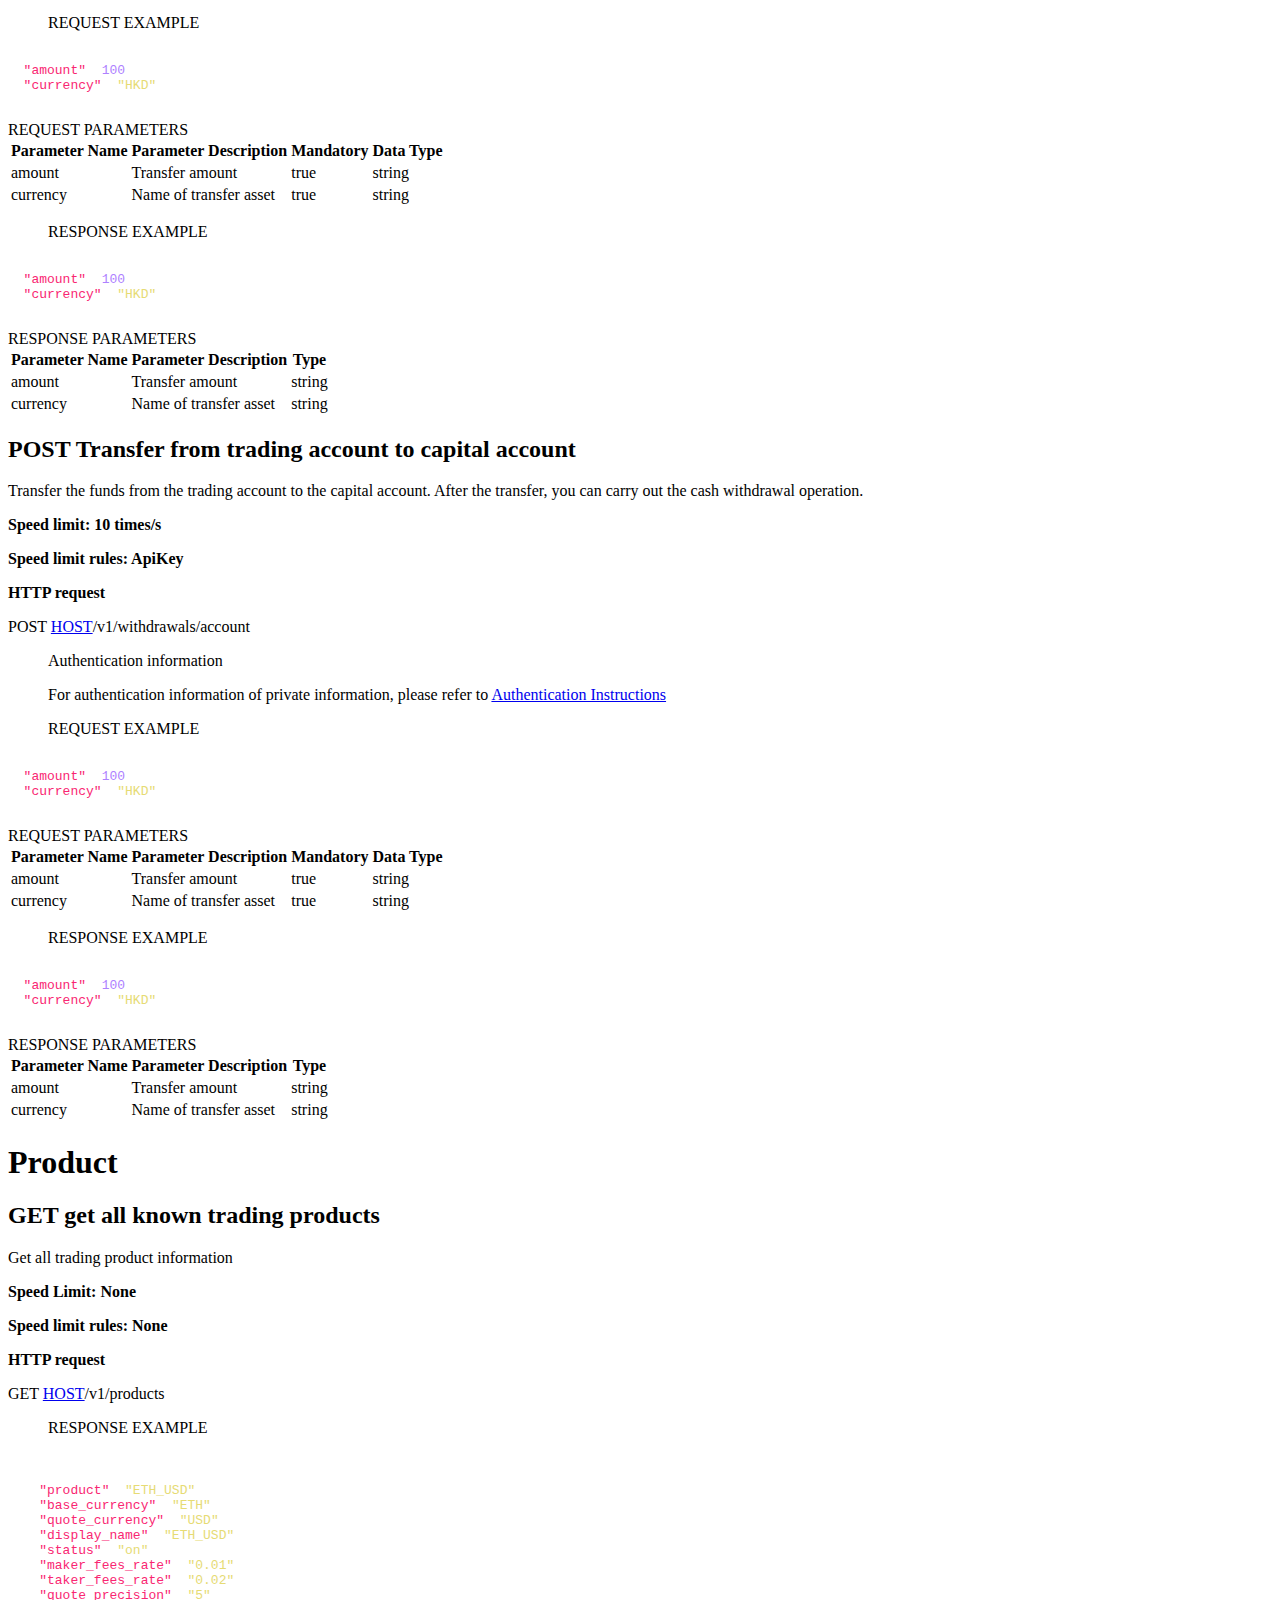
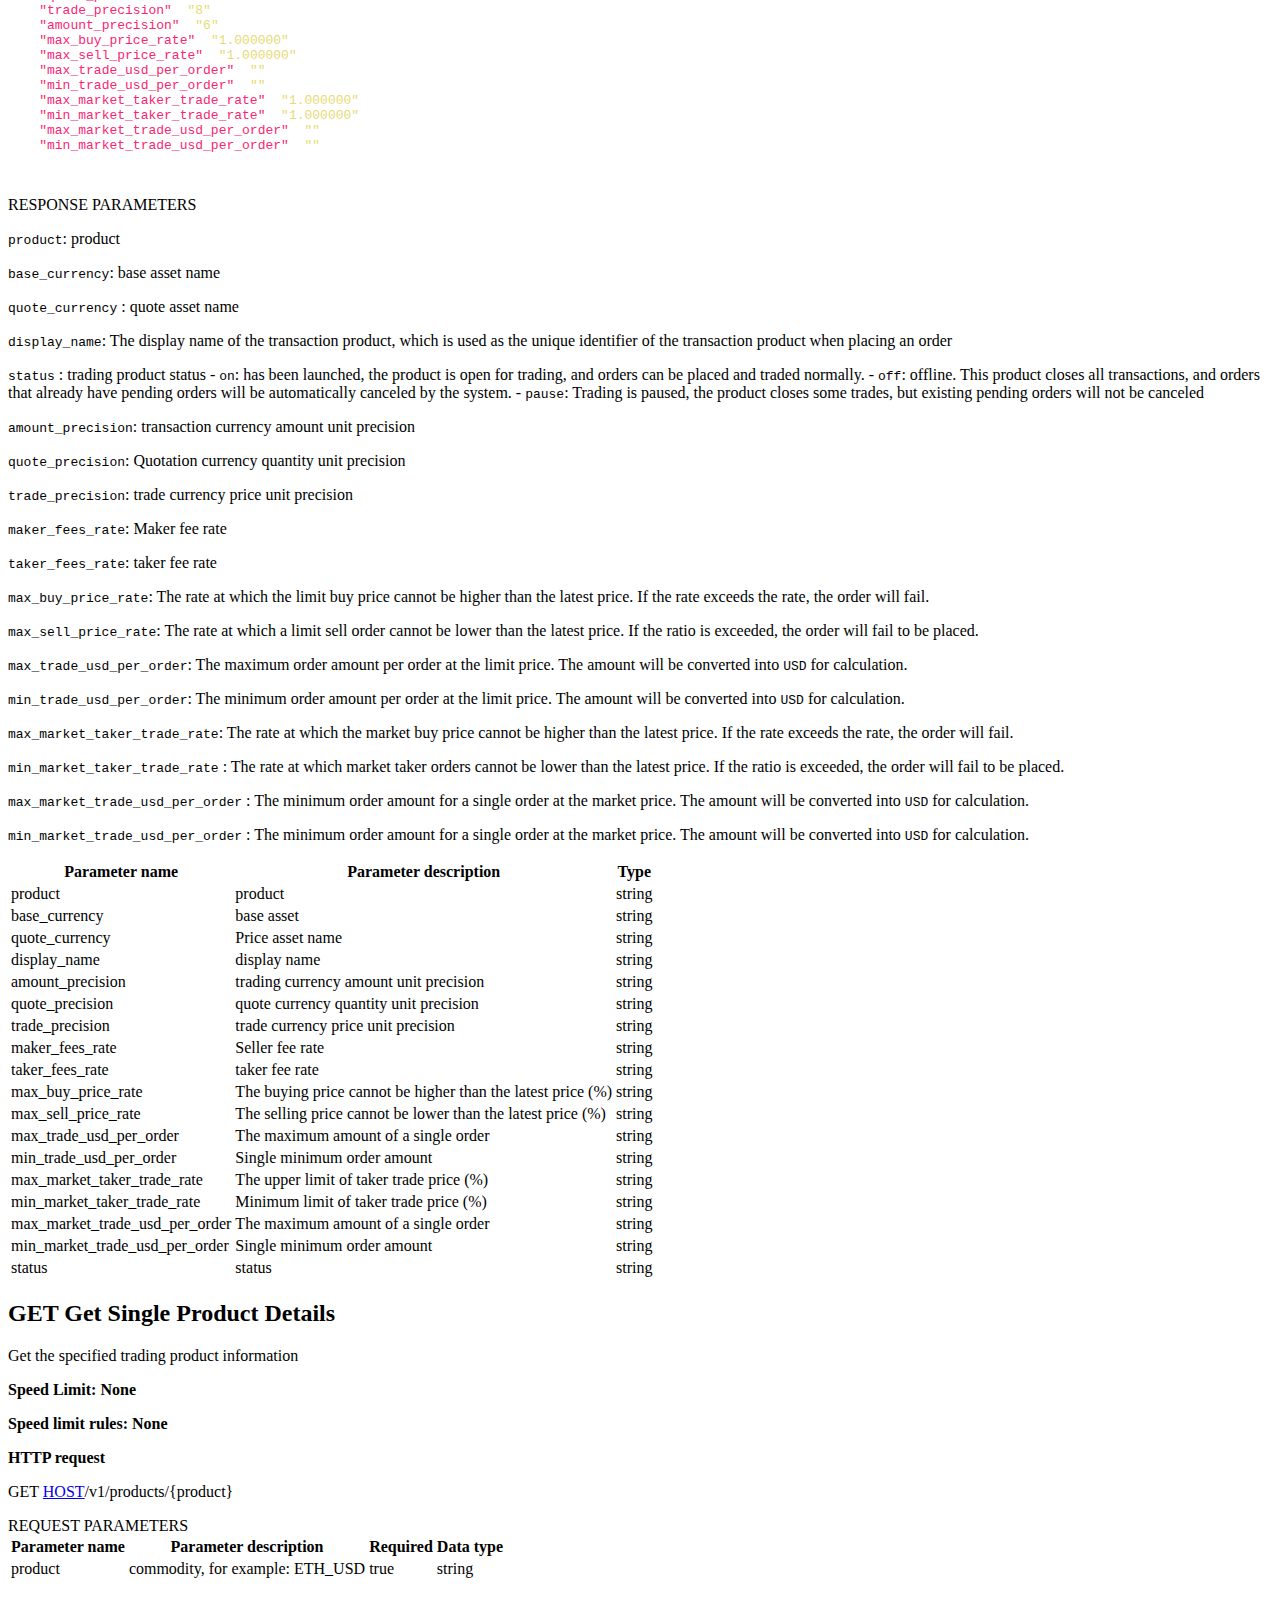
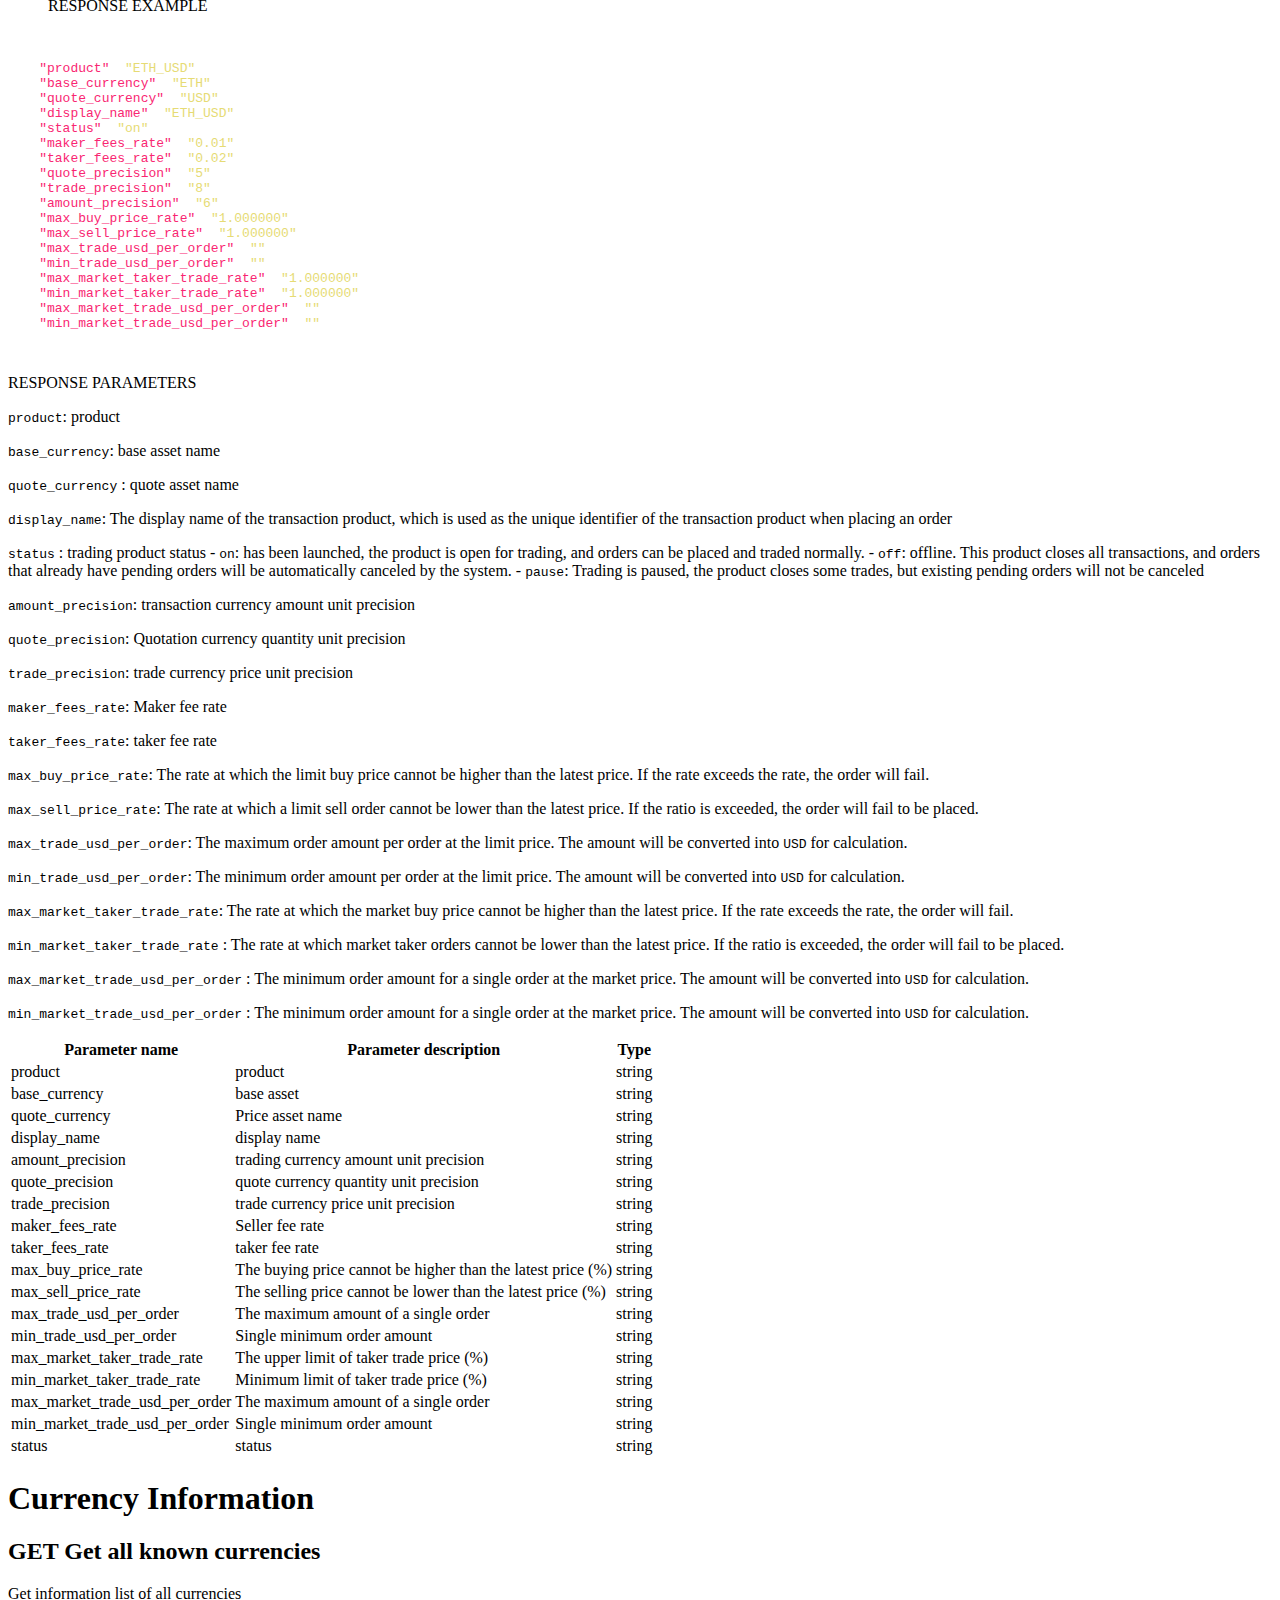
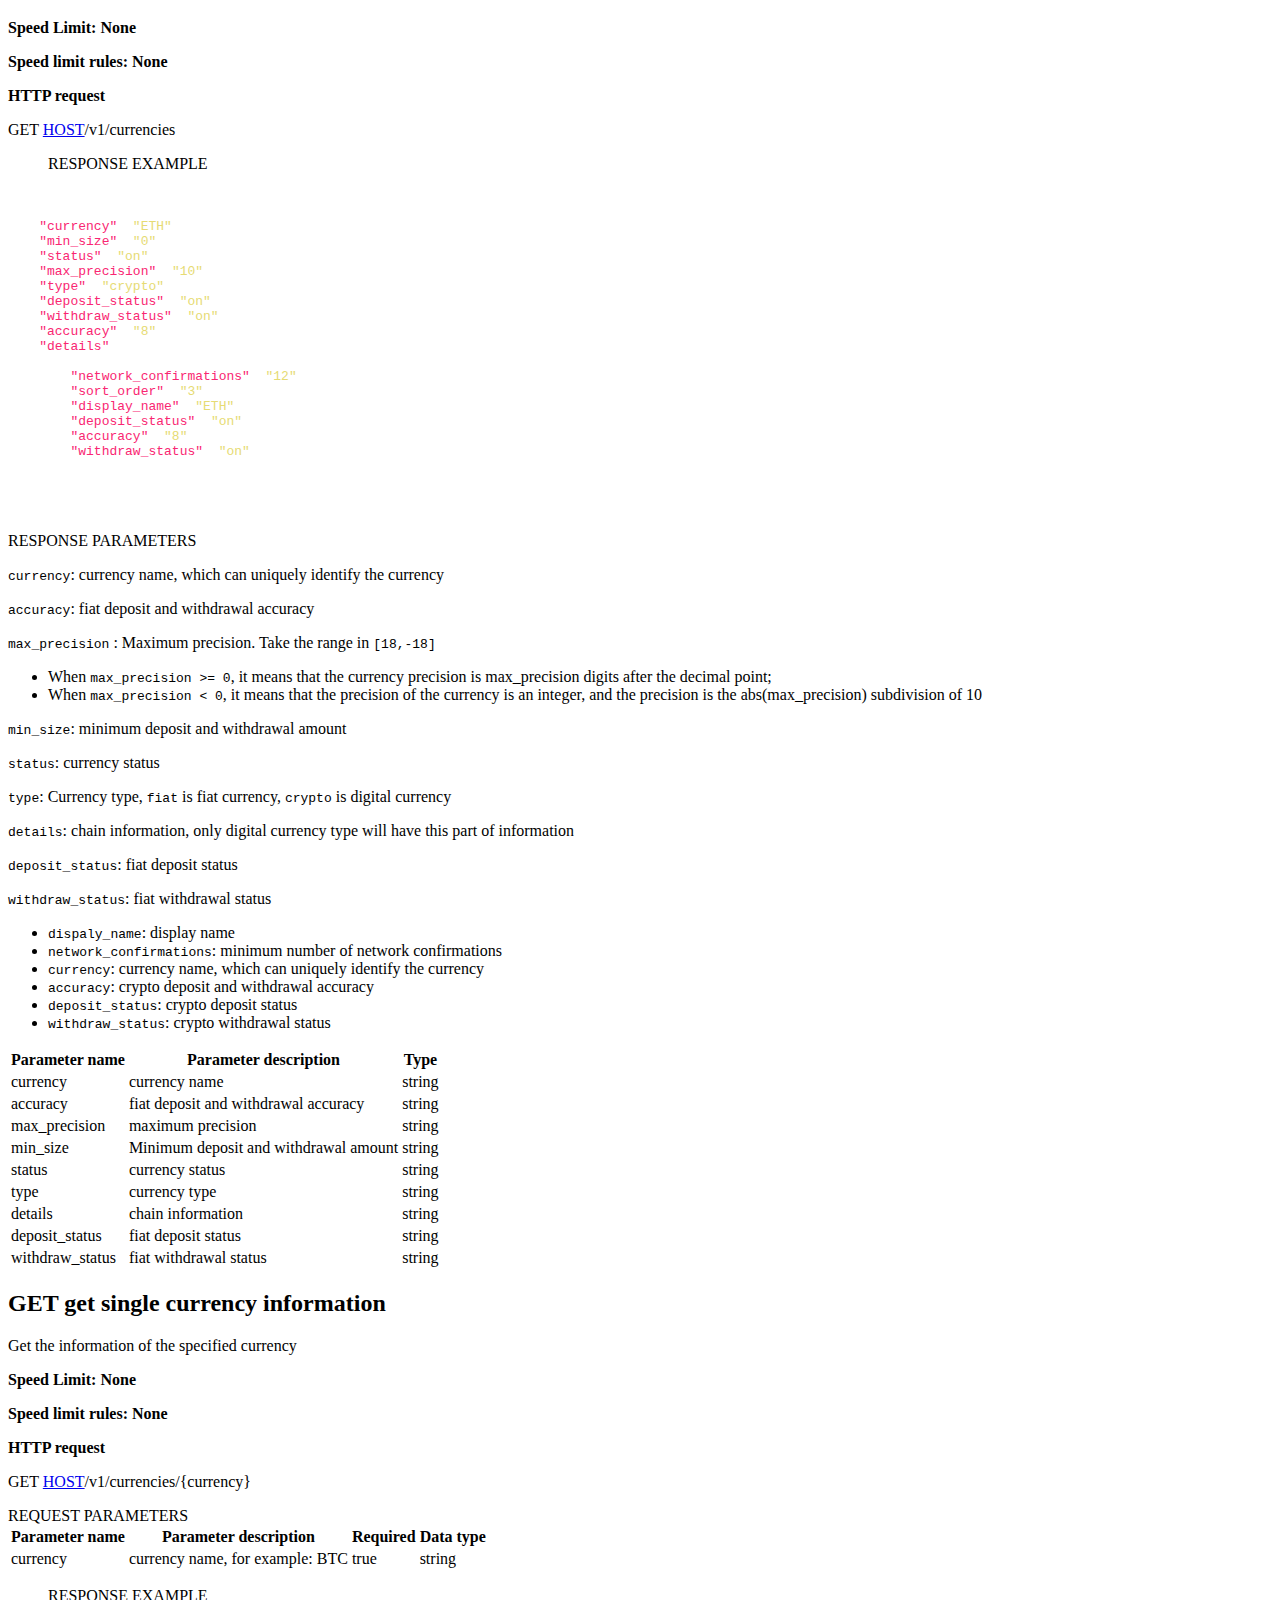
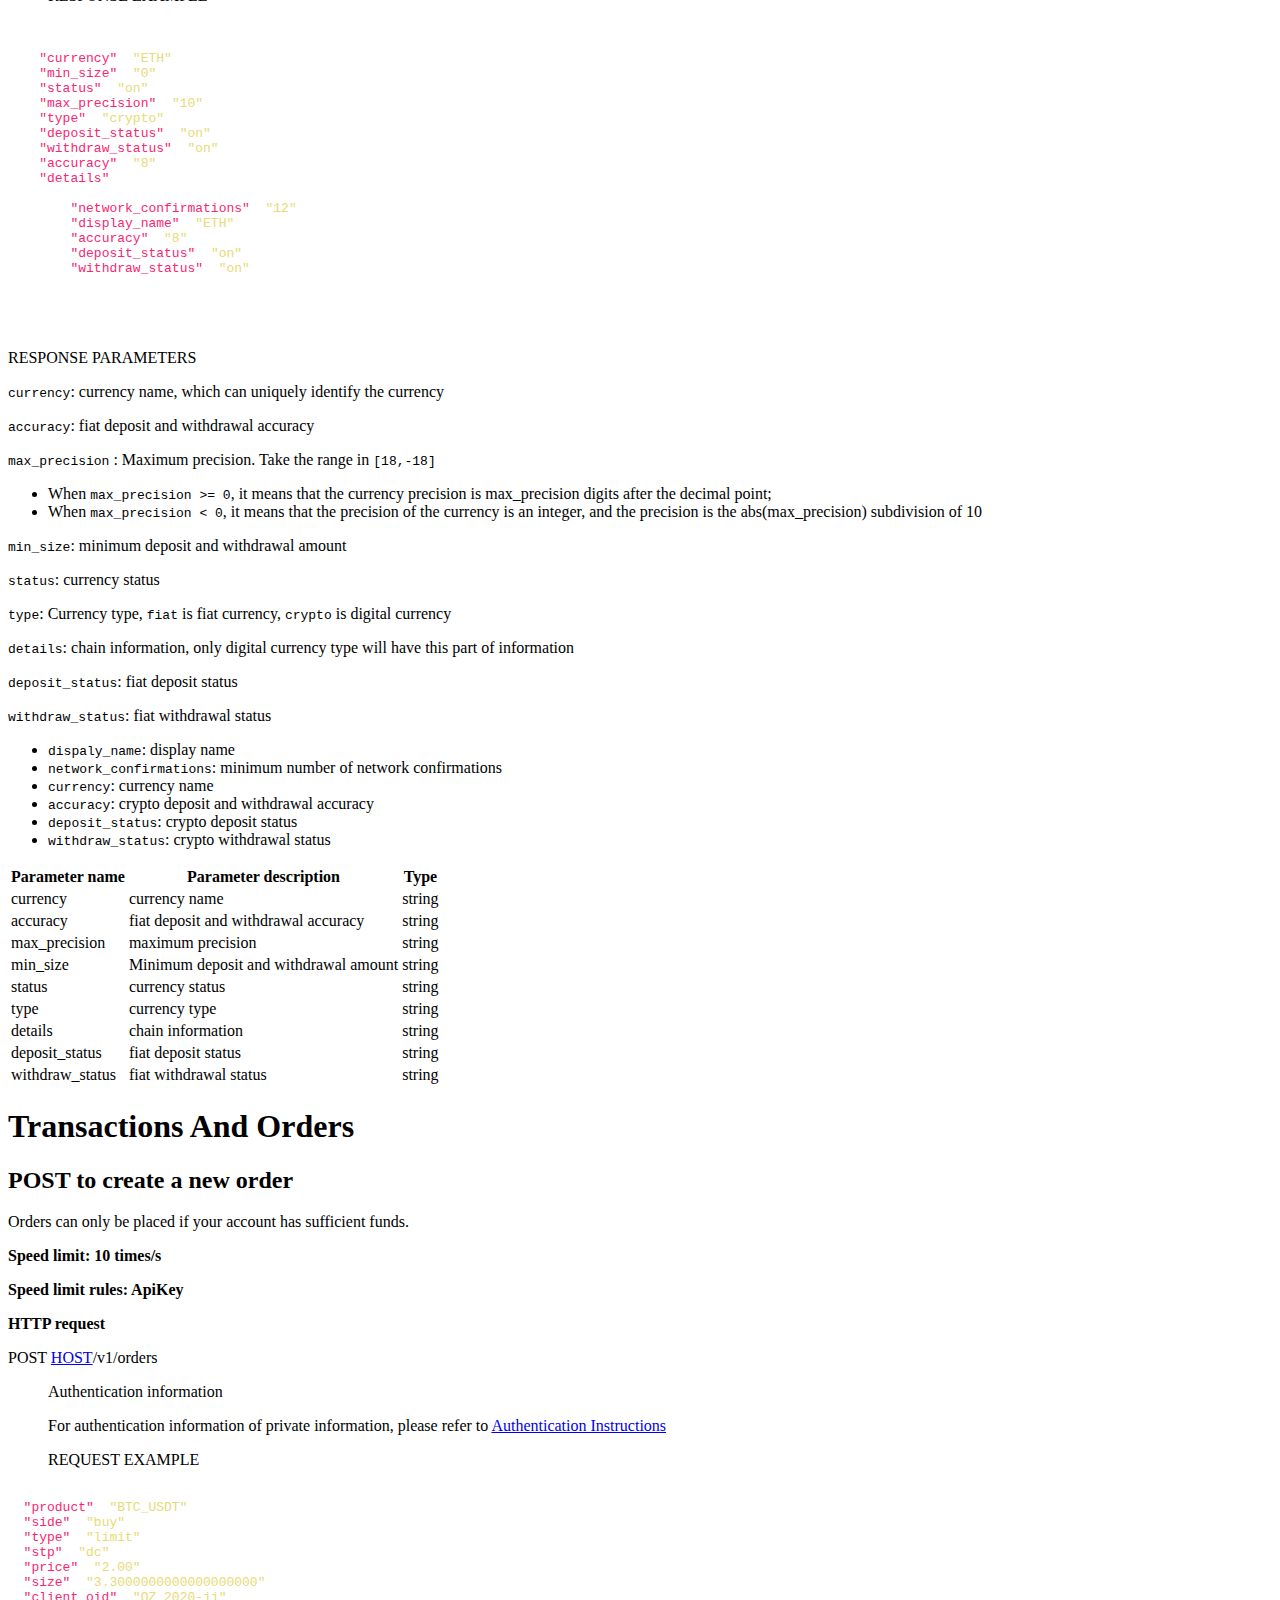
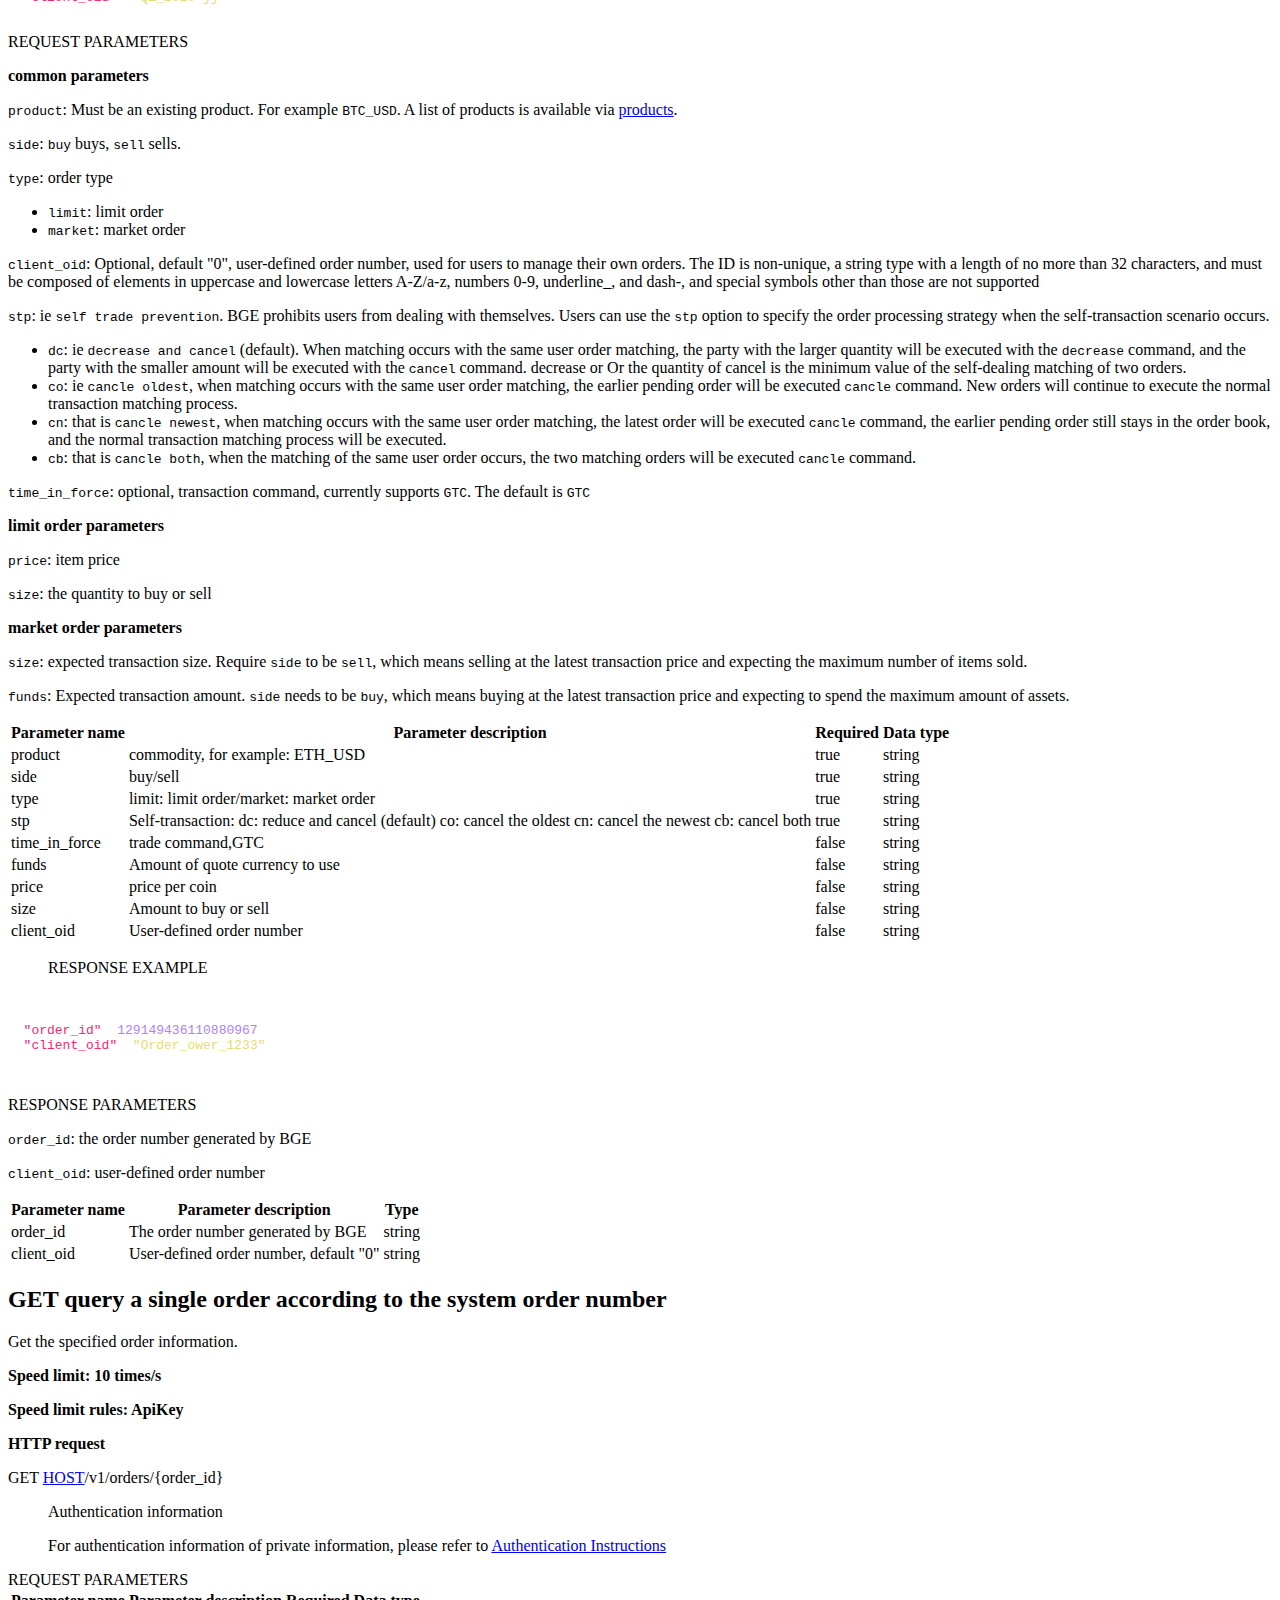
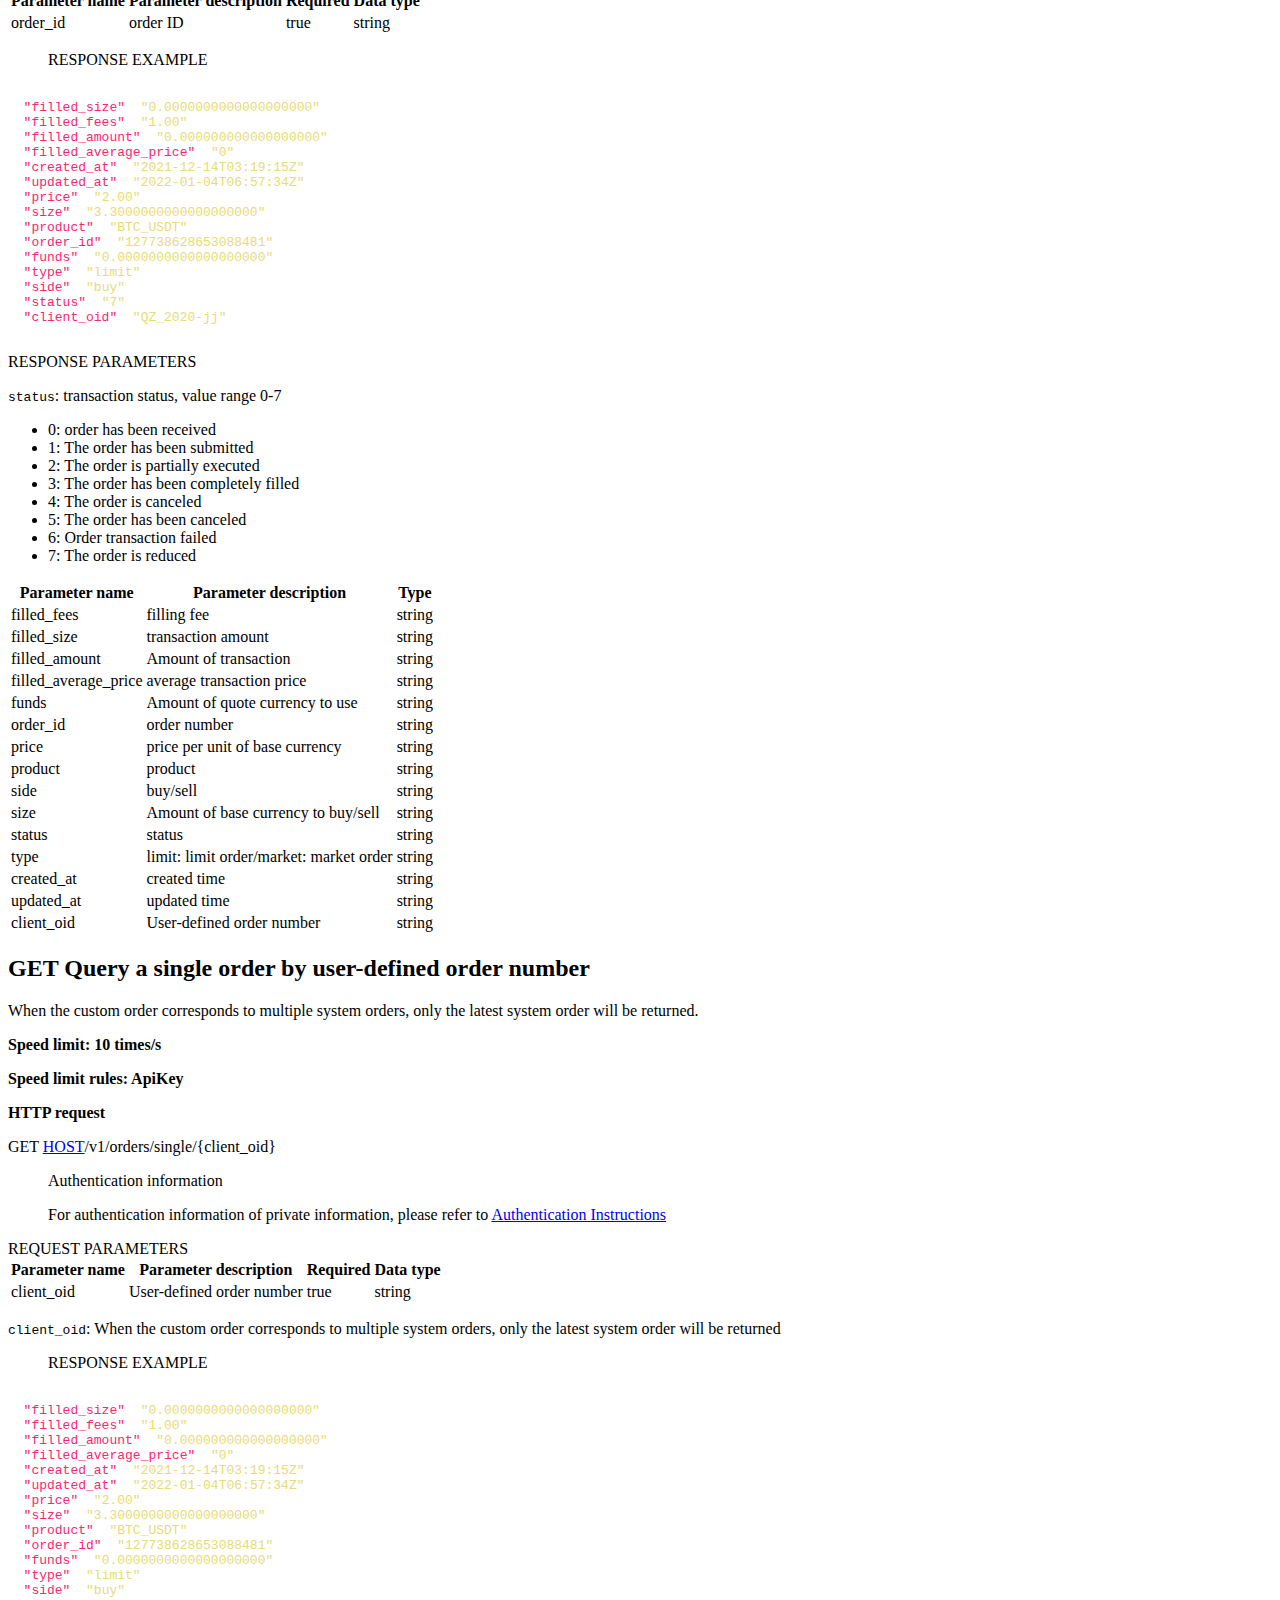
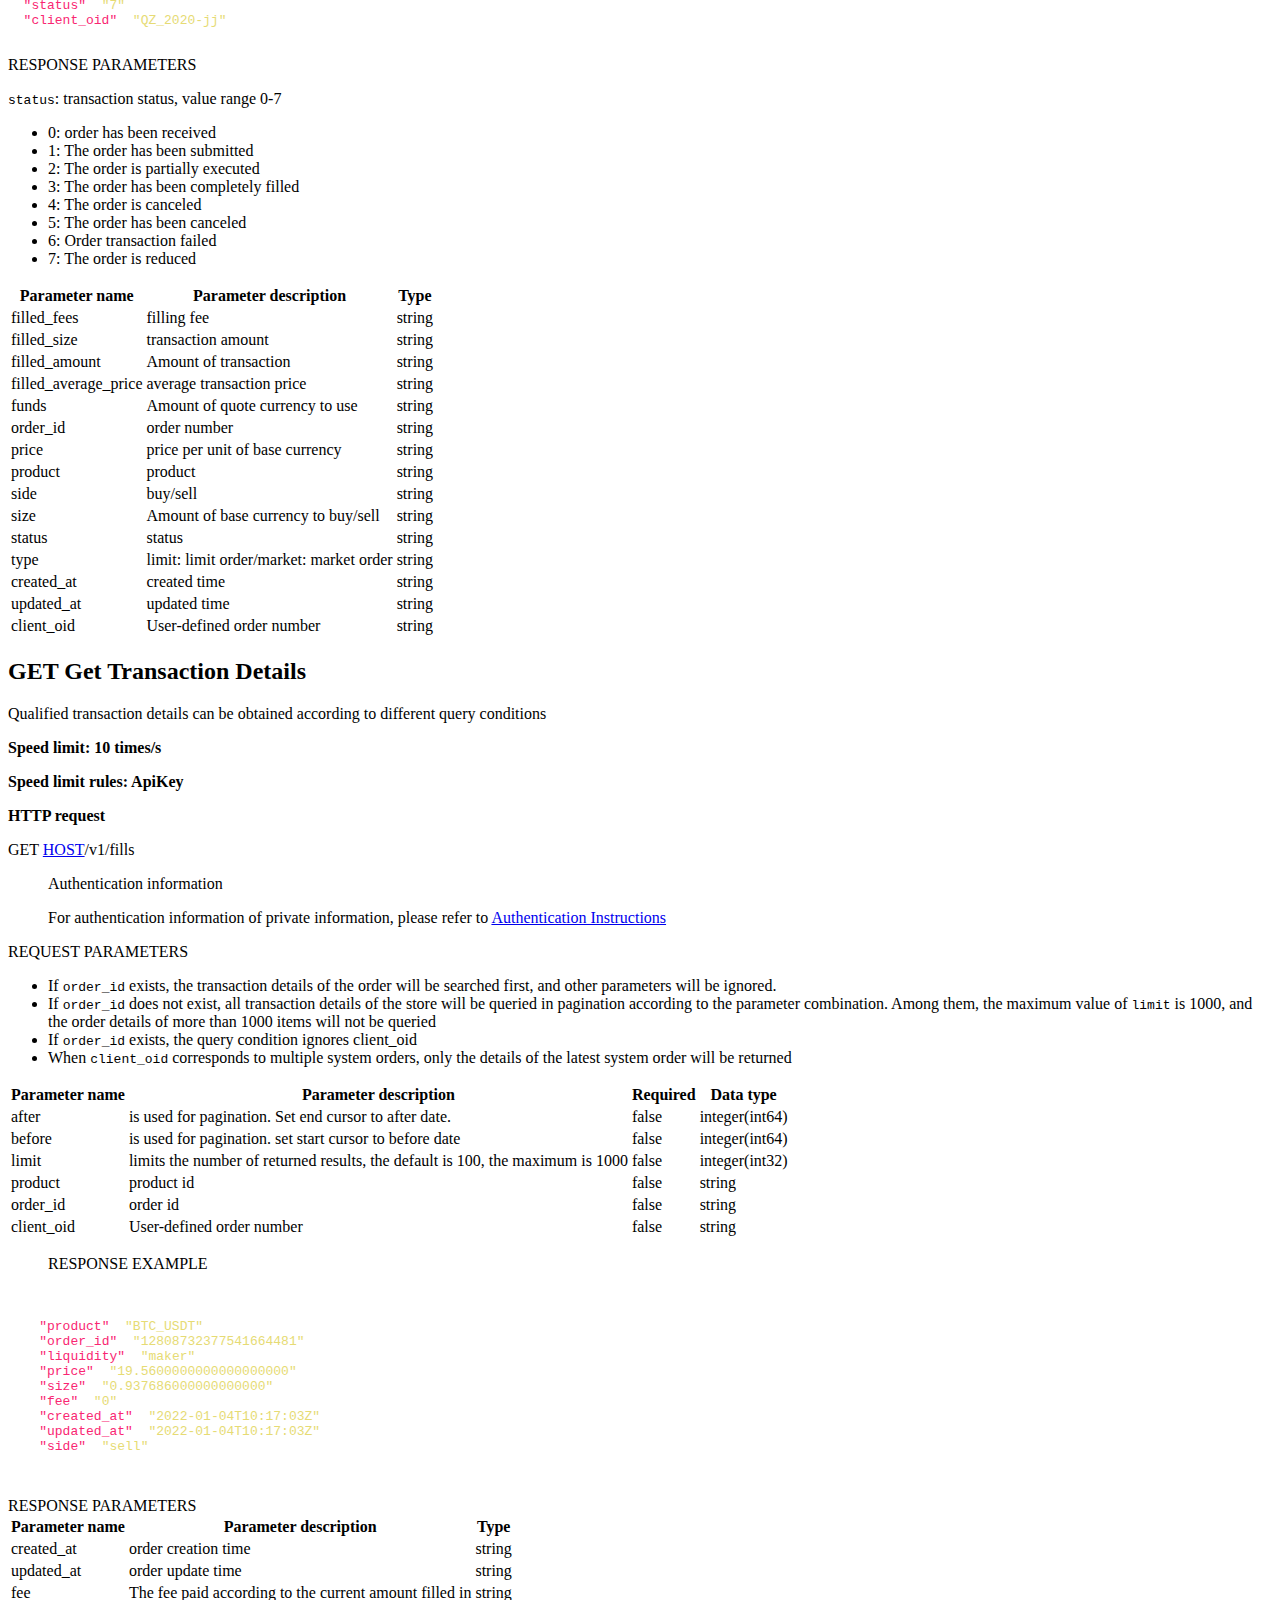
==== commit 7d7aee8e: "deploy: b4a47c85e23b8b72d67fa24c5fe651439f953d37" ====
--- a/en/index.html
+++ b/en/index.html
@@ -300,9 +300,9 @@
         <img src="../images/logo-7362dcfc.png" class="logo" alt="" />
       </a>
          <div class="localizable_tabs">
-                      <a href="/openapi/">中文</a>
+                      <a href="/openapi/">English</a>
                       <a href="/openapi/tc/">繁體中文</a>
-                      <a href="/openapi/en/">English</a>
+                      <a href="/openapi/zh/">中文</a>
                 </div>
 
         <div class="search">
@@ -342,10 +342,10 @@
             <a href="#fund-transfer" class="toc-h1 toc-link" data-title="Fund Transfer">Fund Transfer</a>
               <ul class="toc-list-h2">
                   <li>
-                    <a href="#transfer-from-fund-account-to-trading-account" class="toc-h2 toc-link" data-title="Transfer from Fund Account to Trading Account">Transfer from Fund Account to Trading Account</a>
+                    <a href="#Transfer from fund account to transaction account" class="toc-h2 toc-link" data-title="POST Transfer from fund account to transaction account">POST Transfer from fund account to transaction account</a>
                   </li>
                   <li>
-                    <a href="#transfer-from-trading-account-to-fund-account" class="toc-h2 toc-link" data-title="Transfer from Trading Account to Fund Account">Transfer from Trading Account to Fund Account</a>
+                    <a href="#Transfer from trading account to capital account" class="toc-h2 toc-link" data-title="POST Transfer from trading account to capital account">POST Transfer from trading account to capital account</a>
                   </li>
               </ul>
           </li>
@@ -357,26 +357,6 @@
                   </li>
                   <li>
                     <a href="#Get Single Product Details" class="toc-h2 toc-link" data-title="GET Get Single Product Details">GET Get Single Product Details</a>
-                  </li>
-              </ul>
-          </li>
-          <li>
-            <a href="#v2-public-market" class="toc-h1 toc-link" data-title="Public Data V2">Public Data V2</a>
-              <ul class="toc-list-h2">
-                  <li>
-                    <a href="#http-kline" class="toc-h2 toc-link" data-title="GET Kline">GET Kline</a>
-                  </li>
-                  <li>
-                    <a href="#http-orderbook" class="toc-h2 toc-link" data-title="GET order book">GET order book</a>
-                  </li>
-                  <li>
-                    <a href="#http-get-all-tickers" class="toc-h2 toc-link" data-title="GET 24-hour market data of all currency pairs">GET 24-hour market data of all currency pairs</a>
-                  </li>
-                  <li>
-                    <a href="#http-get-ticker" class="toc-h2 toc-link" data-title="GET single currency pair 24-hour market data">GET single currency pair 24-hour market data</a>
-                  </li>
-                  <li>
-                    <a href="#http-get-fiils" class="toc-h2 toc-link" data-title="GET single currency pair real-time transaction data">GET single currency pair real-time transaction data</a>
                   </li>
               </ul>
           </li>
@@ -417,6 +397,26 @@
                   </li>
                   <li>
                     <a href="#Cancel all orders by item" class="toc-h2 toc-link" data-title="DELETE Cancel all orders by item">DELETE Cancel all orders by item</a>
+                  </li>
+              </ul>
+          </li>
+          <li>
+            <a href="#v2-public-market" class="toc-h1 toc-link" data-title="Public Data V2">Public Data V2</a>
+              <ul class="toc-list-h2">
+                  <li>
+                    <a href="#http-kline" class="toc-h2 toc-link" data-title="GET Kline">GET Kline</a>
+                  </li>
+                  <li>
+                    <a href="#http-orderbook" class="toc-h2 toc-link" data-title="GET order book">GET order book</a>
+                  </li>
+                  <li>
+                    <a href="#http-get-all-tickers" class="toc-h2 toc-link" data-title="GET 24-hour market data of all currency pairs">GET 24-hour market data of all currency pairs</a>
+                  </li>
+                  <li>
+                    <a href="#http-get-ticker" class="toc-h2 toc-link" data-title="GET single currency pair 24-hour market data">GET single currency pair 24-hour market data</a>
+                  </li>
+                  <li>
+                    <a href="#http-get-fiils" class="toc-h2 toc-link" data-title="GET single currency pair real-time transaction data">GET single currency pair real-time transaction data</a>
                   </li>
               </ul>
           </li>
@@ -521,78 +521,6 @@
                   </li>
               </ul>
           </li>
-          <li>
-            <a href="#public-data-deprecated" class="toc-h1 toc-link" data-title="Public Data (DEPRECATED)"><del>Public Data (DEPRECATED)</del></a>
-              <ul class="toc-list-h2">
-                  <li>
-                    <a href="#Kline" class="toc-h2 toc-link" data-title="GET Kline">GET Kline</a>
-                  </li>
-                  <li>
-                    <a href="#order book" class="toc-h2 toc-link" data-title="GET order book">GET order book</a>
-                  </li>
-                  <li>
-                    <a href="#24-hour market data of all currency pairs" class="toc-h2 toc-link" data-title="GET 24-hour market data of all currency pairs">GET 24-hour market data of all currency pairs</a>
-                  </li>
-                  <li>
-                    <a href="#24-hour market data of single currency pair" class="toc-h2 toc-link" data-title="GET 24-hour market data of single currency pair">GET 24-hour market data of single currency pair</a>
-                  </li>
-                  <li>
-                    <a href="#Single currency pair real-time transaction" class="toc-h2 toc-link" data-title="GET single currency pair real-time transaction">GET single currency pair real-time transaction</a>
-                  </li>
-                  <li>
-                    <a href="#Single currency pair multiple real-time transactions" class="toc-h2 toc-link" data-title="GET single currency pair multiple real-time transactions">GET single currency pair multiple real-time transactions</a>
-                  </li>
-              </ul>
-          </li>
-          <li>
-            <a href="#websocket-public-deprecated" class="toc-h1 toc-link" data-title="WEBSOCKET PUBLIC(DEPRECATED)"><del>WEBSOCKET PUBLIC(DEPRECATED)</del></a>
-              <ul class="toc-list-h2">
-                  <li>
-                    <a href="#candles-subscribe-unsubscribe" class="toc-h2 toc-link" data-title="Candles Subscribe/UnSubscribe">Candles Subscribe/UnSubscribe</a>
-                  </li>
-                  <li>
-                    <a href="#fills-subscribe-unsubscribe" class="toc-h2 toc-link" data-title="Fills Subscribe/UnSubscribe">Fills Subscribe/UnSubscribe</a>
-                  </li>
-                  <li>
-                    <a href="#orderbook-subscribe-unsubscribe" class="toc-h2 toc-link" data-title="OrderBook Subscribe/UnSubscribe">OrderBook Subscribe/UnSubscribe</a>
-                  </li>
-                  <li>
-                    <a href="#percent10-subscribe-unsubscribe" class="toc-h2 toc-link" data-title="Percent10 Subscribe\Unsubscribe">Percent10 Subscribe\Unsubscribe</a>
-                  </li>
-                  <li>
-                    <a href="#ticker-subscribe-unsubscribe" class="toc-h2 toc-link" data-title="Ticker Subscribe\UnSubscribe">Ticker Subscribe\UnSubscribe</a>
-                  </li>
-                  <li>
-                    <a href="#request-candles" class="toc-h2 toc-link" data-title="Request Candles">Request Candles</a>
-                  </li>
-                  <li>
-                    <a href="#request-ticker" class="toc-h2 toc-link" data-title="Request Ticker">Request Ticker</a>
-                  </li>
-              </ul>
-          </li>
-          <li>
-            <a href="#websocket-private-deprecated" class="toc-h1 toc-link" data-title="WEBSOCKET PRIVATE(DEPRECATED)"><del>WEBSOCKET PRIVATE(DEPRECATED)</del></a>
-              <ul class="toc-list-h2">
-                  <li>
-                    <a href="#login" class="toc-h2 toc-link" data-title="Login">Login</a>
-                  </li>
-                  <li>
-                    <a href="#assets" class="toc-h2 toc-link" data-title="Assets">Assets</a>
-                  </li>
-                  <li>
-                    <a href="#orders" class="toc-h2 toc-link" data-title="Orders">Orders</a>
-                  </li>
-                  <li>
-                    <a href="#event-list" class="toc-h2 toc-link" data-title="Event list">Event list</a>
-                  </li>
-                  <li>
-                    <a href="#biz-list" class="toc-h2 toc-link" data-title="Biz list">Biz list</a>
-                  </li>
-                  <li>
-                    <a href="#list-of-types" class="toc-h2 toc-link" data-title="List of Types">List of Types</a>
-                  </li>
-              </ul>
-          </li>
       </ul>
         <ul class="toc-footer">
         </ul>
@@ -841,19 +769,31 @@
 <td>string</td>
 </tr>
 </tbody></table>
-<h1 id='fund-transfer'>Fund Transfer</h1><h2 id='transfer-from-fund-account-to-trading-account'>Transfer from Fund Account to Trading Account</h2>
+<h1 id='fund-transfer'>Fund Transfer</h1>
+<h2 id="Transfer from fund account to transaction account">POST Transfer from fund account to transaction account</h2>
+
+<p>Transfer funds from the Fund Account to a specified Trading Account.</p>
+
+<p><strong>Speed limit: 10 times/s</strong></p>
+
+<p><strong>Speed limit rules: ApiKey</strong></p>
+
+<p><strong>HTTP request</strong></p>
+
 <p>POST <a href="#HTTP-HOST">HOST</a>/v1/deposits/account</p>
 
-<p><strong>Request Data Type</strong>:<code>application/json</code></p>
-
-<p>Transfer funds from the Fund Account to a specified Trading Account.</p>
-
 <blockquote>
 <p>Authentication information</p>
 
-<p>For the authentication information of private information, please refer to <a href="#Authentication%20Specifications">Authentication Specifications</a></p>
-</blockquote>
-
+<p>For authentication information of private information, please refer to <a href="#auth">Authentication Instructions</a></p>
+
+<p><a name="ReeuestExample">REQUEST EXAMPLE</a></p>
+</blockquote>
+<div class="highlight"><pre class="highlight json tab-json"><code><span class="p">{</span><span class="w">
+  </span><span class="nl">"amount"</span><span class="p">:</span><span class="w"> </span><span class="mi">100</span><span class="p">,</span><span class="w">
+  </span><span class="nl">"currency"</span><span class="p">:</span><span class="w"> </span><span class="s2">"HKD"</span><span class="w">
+</span><span class="p">}</span><span class="w">
+</span></code></pre></div>
 <aside>
 REQUEST PARAMETERS
 </aside>
@@ -869,53 +809,25 @@
 <tr>
 <td>amount</td>
 <td>Transfer amount</td>
-<td>false</td>
+<td>true</td>
 <td>string</td>
 </tr>
 <tr>
 <td>currency</td>
 <td>Name of transfer asset</td>
-<td>false</td>
-<td>string</td>
-</tr>
-</tbody></table>
-
-<blockquote>
-<p>REQUEST EXAMPLE</p>
+<td>true</td>
+<td>string</td>
+</tr>
+</tbody></table>
+
+<blockquote>
+<p><a name="ResonpseExample">RESPONSE EXAMPLE</a></p>
 </blockquote>
 <div class="highlight"><pre class="highlight json tab-json"><code><span class="p">{</span><span class="w">
   </span><span class="nl">"amount"</span><span class="p">:</span><span class="w"> </span><span class="mi">100</span><span class="p">,</span><span class="w">
   </span><span class="nl">"currency"</span><span class="p">:</span><span class="w"> </span><span class="s2">"HKD"</span><span class="w">
 </span><span class="p">}</span><span class="w">
 </span></code></pre></div>
-<aside>
-RESPONSE STATUS
-</aside>
-
-<table><thead>
-<tr>
-<th>Status Code</th>
-<th>Meaning</th>
-<th>Example</th>
-</tr>
-</thead><tbody>
-<tr>
-<td>200</td>
-<td>Success Request</td>
-<td><a href="#ResonpseExample1">Examples</a></td>
-</tr>
-<tr>
-<td>401</td>
-<td>Unauthorized -- Your API key is wrong, See <a href="#Authentication%20Specifications">Authentication Specifications</a></td>
-<td><code>message</code> string</td>
-</tr>
-<tr>
-<td>500</td>
-<td>Internal Server Error -- We had a problem with our server. Try again later.</td>
-<td><code>message</code> string</td>
-</tr>
-</tbody></table>
-
 <aside>
 RESPONSE PARAMETERS
 </aside>
@@ -939,26 +851,30 @@
 </tr>
 </tbody></table>
 
-<blockquote>
-<p><a name="ResonpseExample">RESONPSE EXAMPLE</a></p>
+<h2 id="Transfer from trading account to capital account">POST Transfer from trading account to capital account</h2>
+
+<p>Transfer the funds from the trading account to the capital account. After the transfer, you can carry out the cash withdrawal operation.</p>
+
+<p><strong>Speed limit: 10 times/s</strong></p>
+
+<p><strong>Speed limit rules: ApiKey</strong></p>
+
+<p><strong>HTTP request</strong></p>
+
+<p>POST <a href="#HTTP-HOST">HOST</a>/v1/withdrawals/account</p>
+
+<blockquote>
+<p>Authentication information</p>
+
+<p>For authentication information of private information, please refer to <a href="#auth">Authentication Instructions</a></p>
+
+<p><a name="RequestExample">REQUEST EXAMPLE</a></p>
 </blockquote>
 <div class="highlight"><pre class="highlight json tab-json"><code><span class="p">{</span><span class="w">
   </span><span class="nl">"amount"</span><span class="p">:</span><span class="w"> </span><span class="mi">100</span><span class="p">,</span><span class="w">
   </span><span class="nl">"currency"</span><span class="p">:</span><span class="w"> </span><span class="s2">"HKD"</span><span class="w">
 </span><span class="p">}</span><span class="w">
-</span></code></pre></div><h2 id='transfer-from-trading-account-to-fund-account'>Transfer from Trading Account to Fund Account</h2>
-<p>POST <a href="#HTTP-HOST">HOST</a>/v1/withdrawals/account</p>
-
-<p><strong>Request Data Type:</strong>:<code>application/json</code></p>
-
-<p>Transfer funds from the Trading Account to the Fund Account. Withdrawal operations allowed after the transfer.</p>
-
-<blockquote>
-<p>Authentication information</p>
-
-<p>For the authentication information of private information, please refer to <a href="#Authentication%20Specifications">Authentication Specifications</a></p>
-</blockquote>
-
+</span></code></pre></div>
 <aside>
 REQUEST PARAMETERS
 </aside>
@@ -974,53 +890,25 @@
 <tr>
 <td>amount</td>
 <td>Transfer amount</td>
-<td>false</td>
+<td>true</td>
 <td>string</td>
 </tr>
 <tr>
 <td>currency</td>
 <td>Name of transfer asset</td>
-<td>false</td>
-<td>string</td>
-</tr>
-</tbody></table>
-
-<blockquote>
-<p>REQUEST EXAMPLE</p>
+<td>true</td>
+<td>string</td>
+</tr>
+</tbody></table>
+
+<blockquote>
+<p><a name="ResonpseExample">RESPONSE EXAMPLE</a></p>
 </blockquote>
 <div class="highlight"><pre class="highlight json tab-json"><code><span class="p">{</span><span class="w">
   </span><span class="nl">"amount"</span><span class="p">:</span><span class="w"> </span><span class="mi">100</span><span class="p">,</span><span class="w">
   </span><span class="nl">"currency"</span><span class="p">:</span><span class="w"> </span><span class="s2">"HKD"</span><span class="w">
 </span><span class="p">}</span><span class="w">
 </span></code></pre></div>
-<aside>
-RESPONSE STATUS
-</aside>
-
-<table><thead>
-<tr>
-<th>Status Code</th>
-<th>Meaning</th>
-<th>Example</th>
-</tr>
-</thead><tbody>
-<tr>
-<td>200</td>
-<td>Success Request</td>
-<td><a href="#ResonpseExample1">Examples</a></td>
-</tr>
-<tr>
-<td>401</td>
-<td>Unauthorized -- Your API key is wrong, See <a href="#Authentication%20Specifications">Authentication Specifications</a></td>
-<td><code>message</code> string</td>
-</tr>
-<tr>
-<td>500</td>
-<td>Internal Server Error -- We had a problem with our server. Try again later.</td>
-<td><code>message</code> string</td>
-</tr>
-</tbody></table>
-
 <aside>
 RESPONSE PARAMETERS
 </aside>
@@ -1043,15 +931,7 @@
 <td>string</td>
 </tr>
 </tbody></table>
-
-<blockquote>
-<p><a name="ResonpseExample">RESONPSE EXAMPLE</a></p>
-</blockquote>
-<div class="highlight"><pre class="highlight json tab-json"><code><span class="p">{</span><span class="w">
-  </span><span class="nl">"amount"</span><span class="p">:</span><span class="w"> </span><span class="mi">100</span><span class="p">,</span><span class="w">
-  </span><span class="nl">"currency"</span><span class="p">:</span><span class="w"> </span><span class="s2">"HKD"</span><span class="w">
-</span><span class="p">}</span><span class="w">
-</span></code></pre></div><h1 id='product'>Product</h1>
+<h1 id='product'>Product</h1>
 <h2 id="Get all known trading products">GET get all known trading products</h2>
 
 <p>Get all trading product information</p>
@@ -1434,6 +1314,1251 @@
 <td>string</td>
 </tr>
 </tbody></table>
+<h1 id='currency-information'>Currency Information</h1>
+<h2 id="Get all known currencies">GET Get all known currencies</h2>
+
+<p>Get information list of all currencies</p>
+
+<p><strong>Speed Limit: None</strong></p>
+
+<p><strong>Speed limit rules: None</strong></p>
+
+<p><strong>HTTP request</strong></p>
+
+<p>GET <a href="#HTTP-HOST">HOST</a>/v1/currencies</p>
+
+<blockquote>
+<p><a name="ResonpseExample">RESPONSE EXAMPLE</a></p>
+</blockquote>
+<div class="highlight"><pre class="highlight json tab-json"><code><span class="p">[</span><span class="w">
+  </span><span class="p">{</span><span class="w">
+    </span><span class="nl">"currency"</span><span class="p">:</span><span class="w"> </span><span class="s2">"ETH"</span><span class="p">,</span><span class="w">
+    </span><span class="nl">"min_size"</span><span class="p">:</span><span class="w"> </span><span class="s2">"0"</span><span class="p">,</span><span class="w">
+    </span><span class="nl">"status"</span><span class="p">:</span><span class="w"> </span><span class="s2">"on"</span><span class="p">,</span><span class="w">
+    </span><span class="nl">"max_precision"</span><span class="p">:</span><span class="w"> </span><span class="s2">"10"</span><span class="p">,</span><span class="w">
+    </span><span class="nl">"type"</span><span class="p">:</span><span class="w"> </span><span class="s2">"crypto"</span><span class="p">,</span><span class="w">
+    </span><span class="nl">"deposit_status"</span><span class="p">:</span><span class="w"> </span><span class="s2">"on"</span><span class="p">,</span><span class="w">
+    </span><span class="nl">"withdraw_status"</span><span class="p">:</span><span class="w"> </span><span class="s2">"on"</span><span class="p">,</span><span class="w">
+    </span><span class="nl">"accuracy"</span><span class="p">:</span><span class="w"> </span><span class="s2">"8"</span><span class="p">,</span><span class="w">
+    </span><span class="nl">"details"</span><span class="p">:</span><span class="w"> </span><span class="p">[</span><span class="w">
+      </span><span class="p">{</span><span class="w">
+        </span><span class="nl">"network_confirmations"</span><span class="p">:</span><span class="w"> </span><span class="s2">"12"</span><span class="p">,</span><span class="w">
+        </span><span class="nl">"sort_order"</span><span class="p">:</span><span class="w"> </span><span class="s2">"3"</span><span class="p">,</span><span class="w">
+        </span><span class="nl">"display_name"</span><span class="p">:</span><span class="w"> </span><span class="s2">"ETH"</span><span class="p">,</span><span class="w">
+        </span><span class="nl">"deposit_status"</span><span class="p">:</span><span class="w"> </span><span class="s2">"on"</span><span class="p">,</span><span class="w">
+        </span><span class="nl">"accuracy"</span><span class="p">:</span><span class="w"> </span><span class="s2">"8"</span><span class="p">,</span><span class="w">
+        </span><span class="nl">"withdraw_status"</span><span class="p">:</span><span class="w"> </span><span class="s2">"on"</span><span class="w">
+      </span><span class="p">}</span><span class="w">
+    </span><span class="p">]</span><span class="w">
+  </span><span class="p">}</span><span class="w">
+</span><span class="p">]</span><span class="w">
+</span></code></pre></div>
+<aside>
+RESPONSE PARAMETERS
+</aside>
+
+<p><code>currency</code>: currency name, which can uniquely identify the currency</p>
+
+<p><code>accuracy</code>: fiat deposit and withdrawal accuracy</p>
+
+<p><code>max_precision</code> : Maximum precision. Take the range in <code>[18,-18]</code></p>
+
+<ul>
+<li>When <code>max_precision &gt;= 0</code>, it means that the currency precision is max_precision digits after the decimal point;</li>
+<li>When <code>max_precision &lt; 0</code>, it means that the precision of the currency is an integer, and the precision is the abs(max_precision) subdivision of 10</li>
+</ul>
+
+<p><code>min_size</code>: minimum deposit and withdrawal amount</p>
+
+<p><code>status</code>: currency status</p>
+
+<p><code>type</code>: Currency type, <code>fiat</code> is fiat currency, <code>crypto</code> is digital currency</p>
+
+<p><code>details</code>: chain information, only digital currency type will have this part of information</p>
+
+<p><code>deposit_status</code>: fiat deposit status</p>
+
+<p><code>withdraw_status</code>: fiat withdrawal status</p>
+
+<ul>
+<li><code>dispaly_name</code>: display name</li>
+<li><code>network_confirmations</code>: minimum number of network confirmations</li>
+<li><code>currency</code>: currency name, which can uniquely identify the currency</li>
+<li><code>accuracy</code>: crypto deposit and withdrawal accuracy</li>
+<li><code>deposit_status</code>: crypto deposit status</li>
+<li><code>withdraw_status</code>: crypto withdrawal status</li>
+</ul>
+
+<table><thead>
+<tr>
+<th>Parameter name</th>
+<th>Parameter description</th>
+<th>Type</th>
+</tr>
+</thead><tbody>
+<tr>
+<td>currency</td>
+<td>currency name</td>
+<td>string</td>
+</tr>
+<tr>
+<td>accuracy</td>
+<td>fiat deposit and withdrawal accuracy</td>
+<td>string</td>
+</tr>
+<tr>
+<td>max_precision</td>
+<td>maximum precision</td>
+<td>string</td>
+</tr>
+<tr>
+<td>min_size</td>
+<td>Minimum deposit and withdrawal amount</td>
+<td>string</td>
+</tr>
+<tr>
+<td>status</td>
+<td>currency status</td>
+<td>string</td>
+</tr>
+<tr>
+<td>type</td>
+<td>currency type</td>
+<td>string</td>
+</tr>
+<tr>
+<td>details</td>
+<td>chain information</td>
+<td>string</td>
+</tr>
+<tr>
+<td>deposit_status</td>
+<td>fiat deposit status</td>
+<td>string</td>
+</tr>
+<tr>
+<td>withdraw_status</td>
+<td>fiat withdrawal status</td>
+<td>string</td>
+</tr>
+</tbody></table>
+
+<h2 id="Get single currency information">GET get single currency information</h2>
+
+<p>Get the information of the specified currency</p>
+
+<p><strong>Speed Limit: None</strong></p>
+
+<p><strong>Speed limit rules: None</strong></p>
+
+<p><strong>HTTP request</strong></p>
+
+<p>GET <a href="#HTTP-HOST">HOST</a>/v1/currencies/{currency}</p>
+
+<aside>
+REQUEST PARAMETERS
+</aside>
+
+<table><thead>
+<tr>
+<th>Parameter name</th>
+<th>Parameter description</th>
+<th>Required</th>
+<th>Data type</th>
+</tr>
+</thead><tbody>
+<tr>
+<td>currency</td>
+<td>currency name, for example: BTC</td>
+<td>true</td>
+<td>string</td>
+</tr>
+</tbody></table>
+
+<blockquote>
+<p><a name="ResonpseExample">RESPONSE EXAMPLE</a></p>
+</blockquote>
+<div class="highlight"><pre class="highlight json tab-json"><code><span class="p">[</span><span class="w">
+  </span><span class="p">{</span><span class="w">
+    </span><span class="nl">"currency"</span><span class="p">:</span><span class="w"> </span><span class="s2">"ETH"</span><span class="p">,</span><span class="w">
+    </span><span class="nl">"min_size"</span><span class="p">:</span><span class="w"> </span><span class="s2">"0"</span><span class="p">,</span><span class="w">
+    </span><span class="nl">"status"</span><span class="p">:</span><span class="w"> </span><span class="s2">"on"</span><span class="p">,</span><span class="w">
+    </span><span class="nl">"max_precision"</span><span class="p">:</span><span class="w"> </span><span class="s2">"10"</span><span class="p">,</span><span class="w">
+    </span><span class="nl">"type"</span><span class="p">:</span><span class="w"> </span><span class="s2">"crypto"</span><span class="p">,</span><span class="w">
+    </span><span class="nl">"deposit_status"</span><span class="p">:</span><span class="w"> </span><span class="s2">"on"</span><span class="p">,</span><span class="w">
+    </span><span class="nl">"withdraw_status"</span><span class="p">:</span><span class="w"> </span><span class="s2">"on"</span><span class="p">,</span><span class="w">
+    </span><span class="nl">"accuracy"</span><span class="p">:</span><span class="w"> </span><span class="s2">"8"</span><span class="p">,</span><span class="w">
+    </span><span class="nl">"details"</span><span class="p">:</span><span class="w"> </span><span class="p">[</span><span class="w">
+      </span><span class="p">{</span><span class="w">
+        </span><span class="nl">"network_confirmations"</span><span class="p">:</span><span class="w"> </span><span class="s2">"12"</span><span class="p">,</span><span class="w">
+        </span><span class="nl">"display_name"</span><span class="p">:</span><span class="w"> </span><span class="s2">"ETH"</span><span class="p">,</span><span class="w">
+        </span><span class="nl">"accuracy"</span><span class="p">:</span><span class="w"> </span><span class="s2">"8"</span><span class="p">,</span><span class="w">
+        </span><span class="nl">"deposit_status"</span><span class="p">:</span><span class="w"> </span><span class="s2">"on"</span><span class="p">,</span><span class="w">
+        </span><span class="nl">"withdraw_status"</span><span class="p">:</span><span class="w"> </span><span class="s2">"on"</span><span class="w">
+      </span><span class="p">}</span><span class="w">
+    </span><span class="p">]</span><span class="w">
+  </span><span class="p">}</span><span class="w">
+</span><span class="p">]</span><span class="w">
+</span></code></pre></div>
+<aside>
+RESPONSE PARAMETERS
+</aside>
+
+<p><code>currency</code>: currency name, which can uniquely identify the currency</p>
+
+<p><code>accuracy</code>: fiat deposit and withdrawal accuracy</p>
+
+<p><code>max_precision</code> : Maximum precision. Take the range in <code>[18,-18]</code></p>
+
+<ul>
+<li>When <code>max_precision &gt;= 0</code>, it means that the currency precision is max_precision digits after the decimal point;</li>
+<li>When <code>max_precision &lt; 0</code>, it means that the precision of the currency is an integer, and the precision is the abs(max_precision) subdivision of 10</li>
+</ul>
+
+<p><code>min_size</code>: minimum deposit and withdrawal amount</p>
+
+<p><code>status</code>: currency status</p>
+
+<p><code>type</code>: Currency type, <code>fiat</code> is fiat currency, <code>crypto</code> is digital currency</p>
+
+<p><code>details</code>: chain information, only digital currency type will have this part of information</p>
+
+<p><code>deposit_status</code>: fiat deposit status</p>
+
+<p><code>withdraw_status</code>: fiat withdrawal status</p>
+
+<ul>
+<li><code>dispaly_name</code>: display name</li>
+<li><code>network_confirmations</code>: minimum number of network confirmations</li>
+<li><code>currency</code>: currency name</li>
+<li><code>accuracy</code>: crypto deposit and withdrawal accuracy</li>
+<li><code>deposit_status</code>: crypto deposit status</li>
+<li><code>withdraw_status</code>: crypto withdrawal status</li>
+</ul>
+
+<table><thead>
+<tr>
+<th>Parameter name</th>
+<th>Parameter description</th>
+<th>Type</th>
+</tr>
+</thead><tbody>
+<tr>
+<td>currency</td>
+<td>currency name</td>
+<td>string</td>
+</tr>
+<tr>
+<td>accuracy</td>
+<td>fiat deposit and withdrawal accuracy</td>
+<td>string</td>
+</tr>
+<tr>
+<td>max_precision</td>
+<td>maximum precision</td>
+<td>string</td>
+</tr>
+<tr>
+<td>min_size</td>
+<td>Minimum deposit and withdrawal amount</td>
+<td>string</td>
+</tr>
+<tr>
+<td>status</td>
+<td>currency status</td>
+<td>string</td>
+</tr>
+<tr>
+<td>type</td>
+<td>currency type</td>
+<td>string</td>
+</tr>
+<tr>
+<td>details</td>
+<td>chain information</td>
+<td>string</td>
+</tr>
+<tr>
+<td>deposit_status</td>
+<td>fiat deposit status</td>
+<td>string</td>
+</tr>
+<tr>
+<td>withdraw_status</td>
+<td>fiat withdrawal status</td>
+<td>string</td>
+</tr>
+</tbody></table>
+<h1 id='transactions-and-orders'>Transactions And Orders</h1>
+<h2 id="Create new order">POST to create a new order</h2>
+
+<p>Orders can only be placed if your account has sufficient funds.</p>
+
+<p><strong>Speed limit: 10 times/s</strong></p>
+
+<p><strong>Speed limit rules: ApiKey</strong></p>
+
+<p><strong>HTTP request</strong></p>
+
+<p>POST <a href="#HTTP-HOST">HOST</a>/v1/orders</p>
+
+<blockquote>
+<p>Authentication information</p>
+
+<p>For authentication information of private information, please refer to <a href="#auth">Authentication Instructions</a></p>
+
+<p><a name="ResonpseExample">REQUEST EXAMPLE</a></p>
+</blockquote>
+<div class="highlight"><pre class="highlight json tab-json"><code><span class="p">{</span><span class="w">
+  </span><span class="nl">"product"</span><span class="p">:</span><span class="w"> </span><span class="s2">"BTC_USDT"</span><span class="p">,</span><span class="w">
+  </span><span class="nl">"side"</span><span class="p">:</span><span class="w"> </span><span class="s2">"buy"</span><span class="p">,</span><span class="w">
+  </span><span class="nl">"type"</span><span class="p">:</span><span class="w"> </span><span class="s2">"limit"</span><span class="p">,</span><span class="w">
+  </span><span class="nl">"stp"</span><span class="p">:</span><span class="w"> </span><span class="s2">"dc"</span><span class="p">,</span><span class="w">
+  </span><span class="nl">"price"</span><span class="p">:</span><span class="w"> </span><span class="s2">"2.00"</span><span class="p">,</span><span class="w">
+  </span><span class="nl">"size"</span><span class="p">:</span><span class="w"> </span><span class="s2">"3.3000000000000000000"</span><span class="p">,</span><span class="w">
+  </span><span class="nl">"client_oid"</span><span class="p">:</span><span class="w"> </span><span class="s2">"QZ_2020-jj"</span><span class="w">
+</span><span class="p">}</span><span class="w">
+</span></code></pre></div>
+<aside>
+REQUEST PARAMETERS
+</aside>
+
+<p><strong>common parameters</strong></p>
+
+<p><code>product</code>: Must be an existing product. For example <code>BTC_USD</code>. A list of products is available via <a href="#Products">products</a>.</p>
+
+<p><code>side</code>: <code>buy</code> buys, <code>sell</code> sells.</p>
+
+<p><code>type</code>: order type</p>
+
+<ul>
+<li><code>limit</code>: limit order</li>
+<li><code>market</code>: market order</li>
+</ul>
+
+<p><code>client_oid</code>: Optional, default &quot;0&quot;, user-defined order number, used for users to manage their own orders. The ID is non-unique, a string type with a length of no more than 32 characters, and must be composed of elements in uppercase and lowercase letters A-Z/a-z, numbers 0-9, underline_, and dash-, and special symbols other than those are not supported</p>
+
+<p><code>stp</code>: ie <code>self trade prevention</code>. BGE prohibits users from dealing with themselves. Users can use the <code>stp</code> option to specify the order processing strategy when the self-transaction scenario occurs.</p>
+
+<ul>
+<li><code>dc</code>: ie <code>decrease and cancel</code> (default). When matching occurs with the same user order matching, the party with the larger quantity will be executed with the <code>decrease</code> command, and the party with the smaller amount will be executed with the <code>cancel</code> command. decrease or
+Or the quantity of cancel is the minimum value of the self-dealing matching of two orders.</li>
+<li><code>co</code>: ie <code>cancle oldest</code>, when matching occurs with the same user order matching, the earlier pending order will be executed <code>cancle</code> command. New orders will continue to execute the normal transaction matching process.</li>
+<li><code>cn</code>: that is <code>cancle newest</code>, when matching occurs with the same user order matching, the latest order will be executed <code>cancle</code> command, the earlier pending order still stays in the order book, and the normal transaction matching process will be executed.</li>
+<li><code>cb</code>: that is <code>cancle both</code>, when the matching of the same user order occurs, the two matching orders will be executed <code>cancle</code> command.</li>
+</ul>
+
+<p><code>time_in_force</code>: optional, transaction command, currently supports <code>GTC</code>. The default is <code>GTC</code></p>
+
+<p><strong>limit order parameters</strong></p>
+
+<p><code>price</code>: item price</p>
+
+<p><code>size</code>: the quantity to buy or sell</p>
+
+<p><strong>market order parameters</strong></p>
+
+<p><code>size</code>: expected transaction size. Require <code>side</code> to be <code>sell</code>, which means selling at the latest transaction price and expecting the maximum number of items sold.</p>
+
+<p><code>funds</code>: Expected transaction amount. <code>side</code> needs to be <code>buy</code>, which means buying at the latest transaction price and expecting to spend the maximum amount of assets.</p>
+
+<table><thead>
+<tr>
+<th>Parameter name</th>
+<th>Parameter description</th>
+<th>Required</th>
+<th>Data type</th>
+</tr>
+</thead><tbody>
+<tr>
+<td>product</td>
+<td>commodity, for example: ETH_USD</td>
+<td>true</td>
+<td>string</td>
+</tr>
+<tr>
+<td>side</td>
+<td>buy/sell</td>
+<td>true</td>
+<td>string</td>
+</tr>
+<tr>
+<td>type</td>
+<td>limit: limit order/market: market order</td>
+<td>true</td>
+<td>string</td>
+</tr>
+<tr>
+<td>stp</td>
+<td>Self-transaction: dc: reduce and cancel (default) co: cancel the oldest cn: cancel the newest cb: cancel both</td>
+<td>true</td>
+<td>string</td>
+</tr>
+<tr>
+<td>time_in_force</td>
+<td>trade command,GTC</td>
+<td>false</td>
+<td>string</td>
+</tr>
+<tr>
+<td>funds</td>
+<td>Amount of quote currency to use</td>
+<td>false</td>
+<td>string</td>
+</tr>
+<tr>
+<td>price</td>
+<td>price per coin</td>
+<td>false</td>
+<td>string</td>
+</tr>
+<tr>
+<td>size</td>
+<td>Amount to buy or sell</td>
+<td>false</td>
+<td>string</td>
+</tr>
+<tr>
+<td>client_oid</td>
+<td>User-defined order number</td>
+<td>false</td>
+<td>string</td>
+</tr>
+</tbody></table>
+
+<blockquote>
+<p><a name="ResonpseExample">RESPONSE EXAMPLE</a></p>
+</blockquote>
+<div class="highlight"><pre class="highlight json tab-json"><code><span class="w">
+</span><span class="p">{</span><span class="w">
+  </span><span class="nl">"order_id"</span><span class="p">:</span><span class="w"> </span><span class="mi">129149436110880967</span><span class="p">,</span><span class="w">
+  </span><span class="nl">"client_oid"</span><span class="p">:</span><span class="w"> </span><span class="s2">"Order_ower_1233"</span><span class="w">
+</span><span class="p">}</span><span class="w">
+
+</span></code></pre></div>
+<aside>
+RESPONSE PARAMETERS
+</aside>
+
+<p><code>order_id</code>: the order number generated by BGE</p>
+
+<p><code>client_oid</code>: user-defined order number</p>
+
+<table><thead>
+<tr>
+<th>Parameter name</th>
+<th>Parameter description</th>
+<th>Type</th>
+</tr>
+</thead><tbody>
+<tr>
+<td>order_id</td>
+<td>The order number generated by BGE</td>
+<td>string</td>
+</tr>
+<tr>
+<td>client_oid</td>
+<td>User-defined order number, default &quot;0&quot;</td>
+<td>string</td>
+</tr>
+</tbody></table>
+
+<h2 id="Query a single order according to the system order number">GET query a single order according to the system order number</h2>
+
+<p>Get the specified order information.</p>
+
+<p><strong>Speed limit: 10 times/s</strong></p>
+
+<p><strong>Speed limit rules: ApiKey</strong></p>
+
+<p><strong>HTTP request</strong></p>
+
+<p>GET <a href="#HTTP-HOST">HOST</a>/v1/orders/{order_id}</p>
+
+<p><a name="order_detail"></a></p>
+
+<blockquote>
+<p>Authentication information</p>
+
+<p>For authentication information of private information, please refer to <a href="#auth">Authentication Instructions</a></p>
+</blockquote>
+
+<aside>
+REQUEST PARAMETERS
+</aside>
+
+<table><thead>
+<tr>
+<th>Parameter name</th>
+<th>Parameter description</th>
+<th>Required</th>
+<th>Data type</th>
+</tr>
+</thead><tbody>
+<tr>
+<td>order_id</td>
+<td>order ID</td>
+<td>true</td>
+<td>string</td>
+</tr>
+</tbody></table>
+
+<p><a name="order_detail_demo"></a></p>
+
+<blockquote>
+<p><a name="ResonpseExample">RESPONSE EXAMPLE</a></p>
+</blockquote>
+<div class="highlight"><pre class="highlight json tab-json"><code><span class="p">{</span><span class="w">
+  </span><span class="nl">"filled_size"</span><span class="p">:</span><span class="w"> </span><span class="s2">"0.0000000000000000000"</span><span class="p">,</span><span class="w">
+  </span><span class="nl">"filled_fees"</span><span class="p">:</span><span class="w"> </span><span class="s2">"1.00"</span><span class="p">,</span><span class="w">
+  </span><span class="nl">"filled_amount"</span><span class="p">:</span><span class="w"> </span><span class="s2">"0.000000000000000000"</span><span class="p">,</span><span class="w">
+  </span><span class="nl">"filled_average_price"</span><span class="p">:</span><span class="w"> </span><span class="s2">"0"</span><span class="p">,</span><span class="w">
+  </span><span class="nl">"created_at"</span><span class="p">:</span><span class="w"> </span><span class="s2">"2021-12-14T03:19:15Z"</span><span class="p">,</span><span class="w">
+  </span><span class="nl">"updated_at"</span><span class="p">:</span><span class="w"> </span><span class="s2">"2022-01-04T06:57:34Z"</span><span class="p">,</span><span class="w">
+  </span><span class="nl">"price"</span><span class="p">:</span><span class="w"> </span><span class="s2">"2.00"</span><span class="p">,</span><span class="w">
+  </span><span class="nl">"size"</span><span class="p">:</span><span class="w"> </span><span class="s2">"3.3000000000000000000"</span><span class="p">,</span><span class="w">
+  </span><span class="nl">"product"</span><span class="p">:</span><span class="w"> </span><span class="s2">"BTC_USDT"</span><span class="p">,</span><span class="w">
+  </span><span class="nl">"order_id"</span><span class="p">:</span><span class="w"> </span><span class="s2">"127738628653088481"</span><span class="p">,</span><span class="w">
+  </span><span class="nl">"funds"</span><span class="p">:</span><span class="w"> </span><span class="s2">"0.0000000000000000000"</span><span class="p">,</span><span class="w">
+  </span><span class="nl">"type"</span><span class="p">:</span><span class="w"> </span><span class="s2">"limit"</span><span class="p">,</span><span class="w">
+  </span><span class="nl">"side"</span><span class="p">:</span><span class="w"> </span><span class="s2">"buy"</span><span class="p">,</span><span class="w">
+  </span><span class="nl">"status"</span><span class="p">:</span><span class="w"> </span><span class="s2">"7"</span><span class="p">,</span><span class="w">
+  </span><span class="nl">"client_oid"</span><span class="p">:</span><span class="w"> </span><span class="s2">"QZ_2020-jj"</span><span class="w">
+</span><span class="p">}</span><span class="w">
+</span></code></pre></div>
+<aside>
+RESPONSE PARAMETERS
+</aside>
+
+<p><code>status</code>: transaction status, value range 0-7</p>
+
+<ul>
+<li>0: order has been received</li>
+<li>1: The order has been submitted</li>
+<li>2: The order is partially executed</li>
+<li>3: The order has been completely filled</li>
+<li>4: The order is canceled</li>
+<li>5: The order has been canceled</li>
+<li>6: Order transaction failed</li>
+<li>7: The order is reduced</li>
+</ul>
+
+<table><thead>
+<tr>
+<th>Parameter name</th>
+<th>Parameter description</th>
+<th>Type</th>
+</tr>
+</thead><tbody>
+<tr>
+<td>filled_fees</td>
+<td>filling fee</td>
+<td>string</td>
+</tr>
+<tr>
+<td>filled_size</td>
+<td>transaction amount</td>
+<td>string</td>
+</tr>
+<tr>
+<td>filled_amount</td>
+<td>Amount of transaction</td>
+<td>string</td>
+</tr>
+<tr>
+<td>filled_average_price</td>
+<td>average transaction price</td>
+<td>string</td>
+</tr>
+<tr>
+<td>funds</td>
+<td>Amount of quote currency to use</td>
+<td>string</td>
+</tr>
+<tr>
+<td>order_id</td>
+<td>order number</td>
+<td>string</td>
+</tr>
+<tr>
+<td>price</td>
+<td>price per unit of base currency</td>
+<td>string</td>
+</tr>
+<tr>
+<td>product</td>
+<td>product</td>
+<td>string</td>
+</tr>
+<tr>
+<td>side</td>
+<td>buy/sell</td>
+<td>string</td>
+</tr>
+<tr>
+<td>size</td>
+<td>Amount of base currency to buy/sell</td>
+<td>string</td>
+</tr>
+<tr>
+<td>status</td>
+<td>status</td>
+<td>string</td>
+</tr>
+<tr>
+<td>type</td>
+<td>limit: limit order/market: market order</td>
+<td>string</td>
+</tr>
+<tr>
+<td>created_at</td>
+<td>created time</td>
+<td>string</td>
+</tr>
+<tr>
+<td>updated_at</td>
+<td>updated time</td>
+<td>string</td>
+</tr>
+<tr>
+<td>client_oid</td>
+<td>User-defined order number</td>
+<td>string</td>
+</tr>
+</tbody></table>
+
+<h2 id="Query a single order by user-defined order number">GET Query a single order by user-defined order number</h2>
+
+<p>When the custom order corresponds to multiple system orders, only the latest system order will be returned.</p>
+
+<p><strong>Speed limit: 10 times/s</strong></p>
+
+<p><strong>Speed limit rules: ApiKey</strong></p>
+
+<p><strong>HTTP request</strong></p>
+
+<p>GET <a href="#HTTP-HOST">HOST</a>/v1/orders/single/{client_oid}</p>
+
+<p><a name="order_detail"></a></p>
+
+<blockquote>
+<p>Authentication information</p>
+
+<p>For authentication information of private information, please refer to <a href="#auth">Authentication Instructions</a></p>
+</blockquote>
+
+<aside>
+REQUEST PARAMETERS
+</aside>
+
+<table><thead>
+<tr>
+<th>Parameter name</th>
+<th>Parameter description</th>
+<th>Required</th>
+<th>Data type</th>
+</tr>
+</thead><tbody>
+<tr>
+<td>client_oid</td>
+<td>User-defined order number</td>
+<td>true</td>
+<td>string</td>
+</tr>
+</tbody></table>
+
+<p><code>client_oid</code>: When the custom order corresponds to multiple system orders, only the latest system order will be returned</p>
+
+<blockquote>
+<p><a name="ResonpseExample">RESPONSE EXAMPLE</a></p>
+</blockquote>
+<div class="highlight"><pre class="highlight json tab-json"><code><span class="p">{</span><span class="w">
+  </span><span class="nl">"filled_size"</span><span class="p">:</span><span class="w"> </span><span class="s2">"0.0000000000000000000"</span><span class="p">,</span><span class="w">
+  </span><span class="nl">"filled_fees"</span><span class="p">:</span><span class="w"> </span><span class="s2">"1.00"</span><span class="p">,</span><span class="w">
+  </span><span class="nl">"filled_amount"</span><span class="p">:</span><span class="w"> </span><span class="s2">"0.000000000000000000"</span><span class="p">,</span><span class="w">
+  </span><span class="nl">"filled_average_price"</span><span class="p">:</span><span class="w"> </span><span class="s2">"0"</span><span class="p">,</span><span class="w">
+  </span><span class="nl">"created_at"</span><span class="p">:</span><span class="w"> </span><span class="s2">"2021-12-14T03:19:15Z"</span><span class="p">,</span><span class="w">
+  </span><span class="nl">"updated_at"</span><span class="p">:</span><span class="w"> </span><span class="s2">"2022-01-04T06:57:34Z"</span><span class="p">,</span><span class="w">
+  </span><span class="nl">"price"</span><span class="p">:</span><span class="w"> </span><span class="s2">"2.00"</span><span class="p">,</span><span class="w">
+  </span><span class="nl">"size"</span><span class="p">:</span><span class="w"> </span><span class="s2">"3.3000000000000000000"</span><span class="p">,</span><span class="w">
+  </span><span class="nl">"product"</span><span class="p">:</span><span class="w"> </span><span class="s2">"BTC_USDT"</span><span class="p">,</span><span class="w">
+  </span><span class="nl">"order_id"</span><span class="p">:</span><span class="w"> </span><span class="s2">"127738628653088481"</span><span class="p">,</span><span class="w">
+  </span><span class="nl">"funds"</span><span class="p">:</span><span class="w"> </span><span class="s2">"0.0000000000000000000"</span><span class="p">,</span><span class="w">
+  </span><span class="nl">"type"</span><span class="p">:</span><span class="w"> </span><span class="s2">"limit"</span><span class="p">,</span><span class="w">
+  </span><span class="nl">"side"</span><span class="p">:</span><span class="w"> </span><span class="s2">"buy"</span><span class="p">,</span><span class="w">
+  </span><span class="nl">"status"</span><span class="p">:</span><span class="w"> </span><span class="s2">"7"</span><span class="p">,</span><span class="w">
+  </span><span class="nl">"client_oid"</span><span class="p">:</span><span class="w"> </span><span class="s2">"QZ_2020-jj"</span><span class="w">
+</span><span class="p">}</span><span class="w">
+</span></code></pre></div>
+<aside>
+RESPONSE PARAMETERS
+</aside>
+
+<p><code>status</code>: transaction status, value range 0-7</p>
+
+<ul>
+<li>0: order has been received</li>
+<li>1: The order has been submitted</li>
+<li>2: The order is partially executed</li>
+<li>3: The order has been completely filled</li>
+<li>4: The order is canceled</li>
+<li>5: The order has been canceled</li>
+<li>6: Order transaction failed</li>
+<li>7: The order is reduced</li>
+</ul>
+
+<table><thead>
+<tr>
+<th>Parameter name</th>
+<th>Parameter description</th>
+<th>Type</th>
+</tr>
+</thead><tbody>
+<tr>
+<td>filled_fees</td>
+<td>filling fee</td>
+<td>string</td>
+</tr>
+<tr>
+<td>filled_size</td>
+<td>transaction amount</td>
+<td>string</td>
+</tr>
+<tr>
+<td>filled_amount</td>
+<td>Amount of transaction</td>
+<td>string</td>
+</tr>
+<tr>
+<td>filled_average_price</td>
+<td>average transaction price</td>
+<td>string</td>
+</tr>
+<tr>
+<td>funds</td>
+<td>Amount of quote currency to use</td>
+<td>string</td>
+</tr>
+<tr>
+<td>order_id</td>
+<td>order number</td>
+<td>string</td>
+</tr>
+<tr>
+<td>price</td>
+<td>price per unit of base currency</td>
+<td>string</td>
+</tr>
+<tr>
+<td>product</td>
+<td>product</td>
+<td>string</td>
+</tr>
+<tr>
+<td>side</td>
+<td>buy/sell</td>
+<td>string</td>
+</tr>
+<tr>
+<td>size</td>
+<td>Amount of base currency to buy/sell</td>
+<td>string</td>
+</tr>
+<tr>
+<td>status</td>
+<td>status</td>
+<td>string</td>
+</tr>
+<tr>
+<td>type</td>
+<td>limit: limit order/market: market order</td>
+<td>string</td>
+</tr>
+<tr>
+<td>created_at</td>
+<td>created time</td>
+<td>string</td>
+</tr>
+<tr>
+<td>updated_at</td>
+<td>updated time</td>
+<td>string</td>
+</tr>
+<tr>
+<td>client_oid</td>
+<td>User-defined order number</td>
+<td>string</td>
+</tr>
+</tbody></table>
+
+<p><a name="order_detail_demo"></a></p>
+
+<h2 id="Get Transaction Details">GET Get Transaction Details</h2>
+
+<p>Qualified transaction details can be obtained according to different query conditions</p>
+
+<p><strong>Speed limit: 10 times/s</strong></p>
+
+<p><strong>Speed limit rules: ApiKey</strong></p>
+
+<p><strong>HTTP request</strong></p>
+
+<p>GET <a href="#HTTP-HOST">HOST</a>/v1/fills</p>
+
+<blockquote>
+<p>Authentication information</p>
+
+<p>For authentication information of private information, please refer to <a href="#auth">Authentication Instructions</a></p>
+</blockquote>
+
+<aside>
+REQUEST PARAMETERS
+</aside>
+
+<ul>
+<li>If <code>order_id</code> exists, the transaction details of the order will be searched first, and other parameters will be ignored.</li>
+<li>If <code>order_id</code> does not exist, all transaction details of the store will be queried in pagination according to the parameter combination. Among them, the maximum value of <code>limit</code> is 1000, and the order details of more than 1000 items will not be queried</li>
+<li>If <code>order_id</code> exists, the query condition ignores client_oid</li>
+<li>When <code>client_oid</code> corresponds to multiple system orders, only the details of the latest system order will be returned</li>
+</ul>
+
+<table><thead>
+<tr>
+<th>Parameter name</th>
+<th>Parameter description</th>
+<th>Required</th>
+<th>Data type</th>
+</tr>
+</thead><tbody>
+<tr>
+<td>after</td>
+<td>is used for pagination. Set end cursor to after date.</td>
+<td>false</td>
+<td>integer(int64)</td>
+</tr>
+<tr>
+<td>before</td>
+<td>is used for pagination. set start cursor to before date</td>
+<td>false</td>
+<td>integer(int64)</td>
+</tr>
+<tr>
+<td>limit</td>
+<td>limits the number of returned results, the default is 100, the maximum is 1000</td>
+<td>false</td>
+<td>integer(int32)</td>
+</tr>
+<tr>
+<td>product</td>
+<td>product id</td>
+<td>false</td>
+<td>string</td>
+</tr>
+<tr>
+<td>order_id</td>
+<td>order id</td>
+<td>false</td>
+<td>string</td>
+</tr>
+<tr>
+<td>client_oid</td>
+<td>User-defined order number</td>
+<td>false</td>
+<td>string</td>
+</tr>
+</tbody></table>
+
+<blockquote>
+<p><a name="ResonpseExample">RESPONSE EXAMPLE</a></p>
+</blockquote>
+<div class="highlight"><pre class="highlight json tab-json"><code><span class="p">[</span><span class="w">
+  </span><span class="p">{</span><span class="w">
+    </span><span class="nl">"product"</span><span class="p">:</span><span class="w"> </span><span class="s2">"BTC_USDT"</span><span class="p">,</span><span class="w">
+    </span><span class="nl">"order_id"</span><span class="p">:</span><span class="w"> </span><span class="s2">"12808732377541664481"</span><span class="p">,</span><span class="w">
+    </span><span class="nl">"liquidity"</span><span class="p">:</span><span class="w"> </span><span class="s2">"maker"</span><span class="p">,</span><span class="w">
+    </span><span class="nl">"price"</span><span class="p">:</span><span class="w"> </span><span class="s2">"19.5600000000000000000"</span><span class="p">,</span><span class="w">
+    </span><span class="nl">"size"</span><span class="p">:</span><span class="w"> </span><span class="s2">"0.937686000000000000"</span><span class="p">,</span><span class="w">
+    </span><span class="nl">"fee"</span><span class="p">:</span><span class="w"> </span><span class="s2">"0"</span><span class="p">,</span><span class="w">
+    </span><span class="nl">"created_at"</span><span class="p">:</span><span class="w"> </span><span class="s2">"2022-01-04T10:17:03Z"</span><span class="p">,</span><span class="w">
+    </span><span class="nl">"updated_at"</span><span class="p">:</span><span class="w"> </span><span class="s2">"2022-01-04T10:17:03Z"</span><span class="p">,</span><span class="w">
+    </span><span class="nl">"side"</span><span class="p">:</span><span class="w"> </span><span class="s2">"sell"</span><span class="w">
+  </span><span class="p">}</span><span class="w">
+</span><span class="p">]</span><span class="w">
+</span></code></pre></div>
+<aside>
+RESPONSE PARAMETERS
+</aside>
+
+<table><thead>
+<tr>
+<th>Parameter name</th>
+<th>Parameter description</th>
+<th>Type</th>
+</tr>
+</thead><tbody>
+<tr>
+<td>created_at</td>
+<td>order creation time</td>
+<td>string</td>
+</tr>
+<tr>
+<td>updated_at</td>
+<td>order update time</td>
+<td>string</td>
+</tr>
+<tr>
+<td>fee</td>
+<td>The fee paid according to the current amount filled in</td>
+<td>string</td>
+</tr>
+<tr>
+<td>liquidity</td>
+<td>liquidity: marker, taker</td>
+<td>string</td>
+</tr>
+<tr>
+<td>order_id</td>
+<td>order number</td>
+<td>string</td>
+</tr>
+<tr>
+<td>price</td>
+<td>price per unit of base currency</td>
+<td>string</td>
+</tr>
+<tr>
+<td>product</td>
+<td>product number</td>
+<td>string</td>
+</tr>
+<tr>
+<td>side</td>
+<td>buy/sell</td>
+<td>string</td>
+</tr>
+<tr>
+<td>size</td>
+<td>Amount of base currency to buy/sell</td>
+<td>string</td>
+</tr>
+</tbody></table>
+
+<p><a name="fills_detail_demo"></a></p>
+
+<h2 id="Get current unfinished orders">GET Get current unfinished orders</h2>
+
+<p>Get orders that have not been executed</p>
+
+<p><strong>Speed limit: 10 times/s</strong></p>
+
+<p><strong>Speed limit rules: ApiKey</strong></p>
+
+<p><strong>HTTP request</strong></p>
+
+<p>GET <a href="#HTTP-HOST">HOST</a>/v1/orders</p>
+
+<blockquote>
+<p>Authentication information</p>
+
+<p>For authentication information of private information, please refer to <a href="#auth">Authentication Instructions</a></p>
+</blockquote>
+
+<aside>
+REQUEST PARAMETERS
+</aside>
+
+<p>This interface can query the details of a single order, or multiple orders based on the product</p>
+
+<ul>
+<li>If <code>order_id</code> exists, the order details will be searched first, other parameters will be ignored.</li>
+<li>If <code>order_id</code> does not exist, all order details will be queried in pagination according to the parameter combination. Among them, the maximum value of <code>limit</code> is 1000, and the order details of more than 1000 items will not be queried</li>
+<li>If <code>order_id</code> exists, the query condition ignores client_oid</li>
+</ul>
+
+<table><thead>
+<tr>
+<th>Parameter name</th>
+<th>Parameter description</th>
+<th>Required</th>
+<th>Data type</th>
+</tr>
+</thead><tbody>
+<tr>
+<td>after</td>
+<td>is used for pagination. Set end cursor to after date.</td>
+<td>false</td>
+<td>integer(int64)</td>
+</tr>
+<tr>
+<td>before</td>
+<td>is used for pagination. set start cursor to before date</td>
+<td>false</td>
+<td>integer(int64)</td>
+</tr>
+<tr>
+<td>limit</td>
+<td>limits the number of returned results, the default is 100, the maximum is 1000</td>
+<td>false</td>
+<td>integer(int32)</td>
+</tr>
+<tr>
+<td>order_id</td>
+<td>order id</td>
+<td>false</td>
+<td>string</td>
+</tr>
+<tr>
+<td>client_oid</td>
+<td>User-defined order number</td>
+<td>false</td>
+<td>string</td>
+</tr>
+<tr>
+<td>product</td>
+<td>product id</td>
+<td>false</td>
+<td>string</td>
+</tr>
+</tbody></table>
+
+<blockquote>
+<p><a name="ResonpseExample">RESPONSE EXAMPLE</a></p>
+</blockquote>
+<div class="highlight"><pre class="highlight json tab-json"><code><span class="p">[</span><span class="w">
+  </span><span class="p">{</span><span class="w">
+    </span><span class="nl">"price"</span><span class="p">:</span><span class="w"> </span><span class="s2">"19.5600000000000000000"</span><span class="p">,</span><span class="w">
+    </span><span class="nl">"size"</span><span class="p">:</span><span class="w"> </span><span class="s2">"35.447206000000000000"</span><span class="p">,</span><span class="w">
+    </span><span class="nl">"product"</span><span class="p">:</span><span class="w"> </span><span class="s2">"BTC_USDT"</span><span class="p">,</span><span class="w">
+    </span><span class="nl">"order_id"</span><span class="p">:</span><span class="w"> </span><span class="s2">"128087977541664481"</span><span class="p">,</span><span class="w">
+    </span><span class="nl">"funds"</span><span class="p">:</span><span class="w"> </span><span class="s2">"592.668000000000000000"</span><span class="p">,</span><span class="w">
+    </span><span class="nl">"type"</span><span class="p">:</span><span class="w"> </span><span class="s2">"limit"</span><span class="p">,</span><span class="w">
+    </span><span class="nl">"side"</span><span class="p">:</span><span class="w"> </span><span class="s2">"sell"</span><span class="p">,</span><span class="w">
+    </span><span class="nl">"status"</span><span class="p">:</span><span class="w"> </span><span class="s2">"2"</span><span class="w">
+  </span><span class="p">}</span><span class="w">
+</span><span class="p">]</span><span class="w">
+</span></code></pre></div>
+<aside>
+RESPONSE PARAMETERS
+</aside>
+
+<p><code>status</code>: transaction status, value range 0-7</p>
+
+<ul>
+<li>0: order has been received</li>
+<li>1: The order has been submitted</li>
+<li>2: The order is partially executed</li>
+<li>3: The order has been completely filled</li>
+<li>4: The order is canceled</li>
+<li>5: The order has been canceled</li>
+<li>6: Order transaction failed</li>
+<li>7: The order is reduced</li>
+</ul>
+
+<table><thead>
+<tr>
+<th>Parameter name</th>
+<th>Parameter description</th>
+<th>Type</th>
+</tr>
+</thead><tbody>
+<tr>
+<td>funds</td>
+<td>Amount of quote currency to use</td>
+<td>string</td>
+</tr>
+<tr>
+<td>order_id</td>
+<td>order number</td>
+<td>string</td>
+</tr>
+<tr>
+<td>price</td>
+<td>price per unit of base currency</td>
+<td>string</td>
+</tr>
+<tr>
+<td>product</td>
+<td>product number</td>
+<td>string</td>
+</tr>
+<tr>
+<td>side</td>
+<td>buy/sell</td>
+<td>string</td>
+</tr>
+<tr>
+<td>size</td>
+<td>Amount of base currency to buy/sell</td>
+<td>string</td>
+</tr>
+<tr>
+<td>status</td>
+<td>status</td>
+<td>string</td>
+</tr>
+<tr>
+<td>type</td>
+<td>limit: limit order/market: market order</td>
+<td>string</td>
+</tr>
+</tbody></table>
+
+<p><a name="order_trade_detail_demo"></a></p>
+
+<h2 id="Cancel a single order according to the system order number">DELETE Cancel a single order according to the system order number</h2>
+
+<p>Cancel the specified outstanding order</p>
+
+<p><strong>Speed limit: 10 times/s</strong></p>
+
+<p><strong>Speed limit rules: ApiKey</strong></p>
+
+<p><strong>HTTP request</strong></p>
+
+<p>DELETE <a href="#HTTP-HOST">HOST</a>/v1/orders/{order_id}</p>
+
+<blockquote>
+<p>Authentication information</p>
+
+<p>For authentication information of private information, please refer to <a href="#auth">Authentication Instructions</a></p>
+</blockquote>
+
+<aside>
+REQUEST PARAMETERS
+</aside>
+
+<table><thead>
+<tr>
+<th>Parameter name</th>
+<th>Parameter description</th>
+<th>Required</th>
+<th>Data type</th>
+</tr>
+</thead><tbody>
+<tr>
+<td>order_id</td>
+<td>order id</td>
+<td>true</td>
+<td>string</td>
+</tr>
+</tbody></table>
+
+<p><a name="order_trade_detail_demo"></a></p>
+
+<blockquote>
+<p><a name="ResonpseExample">RESPONSE EXAMPLE</a></p>
+</blockquote>
+<div class="highlight"><pre class="highlight json tab-json"><code><span class="s2">"1277087538632480481"</span><span class="w">
+</span></code></pre></div>
+<aside>
+RESPONSE PARAMETERS
+</aside>
+
+<table><thead>
+<tr>
+<th>Parameter name</th>
+<th>Parameter description</th>
+<th>Data type</th>
+</tr>
+</thead><tbody>
+<tr>
+<td>order_id</td>
+<td>order id</td>
+<td>string</td>
+</tr>
+</tbody></table>
+
+<h2 id="Cancel a single order according to the user-defined order number">DELETE Cancel a single order according to the user-defined order number</h2>
+
+<p>A single order can be canceled. If the custom order corresponds to multiple system orders, cancel the latest order. If the cancellation application is successful, the corresponding system order number will be returned.</p>
+
+<p><strong>Speed limit: 10 times/s</strong></p>
+
+<p><strong>Speed limit rules: ApiKey</strong></p>
+
+<p><strong>HTTP request</strong></p>
+
+<p>DELETE <a href="#HTTP-HOST">HOST</a>/v1/orders/single/{client_oid}</p>
+
+<blockquote>
+<p>Authentication information</p>
+
+<p>For authentication information of private information, please refer to <a href="#auth">Authentication Instructions</a></p>
+</blockquote>
+
+<aside>
+REQUEST PARAMETERS
+</aside>
+
+<table><thead>
+<tr>
+<th>Parameter name</th>
+<th>Parameter description</th>
+<th>Required</th>
+<th>Data type</th>
+</tr>
+</thead><tbody>
+<tr>
+<td>client_oid</td>
+<td>User-defined order number</td>
+<td>true</td>
+<td>string</td>
+</tr>
+</tbody></table>
+
+<p><a name="order_trade_detail_demo"></a></p>
+
+<blockquote>
+<p><a name="ResonpseExample">RESPONSE EXAMPLE</a></p>
+</blockquote>
+<div class="highlight"><pre class="highlight json tab-json"><code><span class="s2">"1277087538632480481"</span><span class="w">
+</span></code></pre></div>
+<aside>
+RESPONSE PARAMETERS
+</aside>
+
+<p>A list of IDs of orders that are about to be canceled</p>
+
+<h2 id="Cancel all orders by item">DELETE Cancel all orders by item</h2>
+
+<p>This method is an asynchronous method. When the user receives the interface return, it does not mean that all orders have been canceled successfully. After BGE receives the request, it will query all unfilled orders corresponding to the commodity ID under the user account, and cancel these orders asynchronously.
+Users can query the transaction status of a single order through <a href="#order_detail">/orders/{order_id}</a>.</p>
+
+<p><strong>Speed limit: 10 times/s</strong></p>
+
+<p><strong>Speed limit rules: ApiKey</strong></p>
+
+<p><strong>HTTP request</strong></p>
+
+<p>DELETE <a href="#HTTP-HOST">HOST</a>/v1/orders</p>
+
+<aside>
+REQUEST PARAMETERS
+</aside>
+
+<p><code>product</code>: the product ID to be revoked, such as &quot;BTC_USD&quot;</p>
+
+<table><thead>
+<tr>
+<th>Parameter name</th>
+<th>Parameter description</th>
+<th>Required</th>
+<th>Data type</th>
+</tr>
+</thead><tbody>
+<tr>
+<td>product</td>
+<td>commodity</td>
+<td>true</td>
+<td>string</td>
+</tr>
+</tbody></table>
+
+<aside>
+RESPONSE PARAMETERS
+</aside>
+
+<p>A list of IDs of orders that are about to be canceled</p>
 <h1 id="v2-public-market">Public Data V2</h1>
 
 <h2 id="http-kline">GET Kline</h2>
@@ -2037,1251 +3162,6 @@
 </tbody></table>
 
 <hr>
-<h1 id='currency-information'>Currency Information</h1>
-<h2 id="Get all known currencies">GET Get all known currencies</h2>
-
-<p>Get information list of all currencies</p>
-
-<p><strong>Speed Limit: None</strong></p>
-
-<p><strong>Speed limit rules: None</strong></p>
-
-<p><strong>HTTP request</strong></p>
-
-<p>GET <a href="#HTTP-HOST">HOST</a>/v1/currencies</p>
-
-<blockquote>
-<p><a name="ResonpseExample">RESPONSE EXAMPLE</a></p>
-</blockquote>
-<div class="highlight"><pre class="highlight json tab-json"><code><span class="p">[</span><span class="w">
-  </span><span class="p">{</span><span class="w">
-    </span><span class="nl">"currency"</span><span class="p">:</span><span class="w"> </span><span class="s2">"ETH"</span><span class="p">,</span><span class="w">
-    </span><span class="nl">"min_size"</span><span class="p">:</span><span class="w"> </span><span class="s2">"0"</span><span class="p">,</span><span class="w">
-    </span><span class="nl">"status"</span><span class="p">:</span><span class="w"> </span><span class="s2">"on"</span><span class="p">,</span><span class="w">
-    </span><span class="nl">"max_precision"</span><span class="p">:</span><span class="w"> </span><span class="s2">"10"</span><span class="p">,</span><span class="w">
-    </span><span class="nl">"type"</span><span class="p">:</span><span class="w"> </span><span class="s2">"crypto"</span><span class="p">,</span><span class="w">
-    </span><span class="nl">"deposit_status"</span><span class="p">:</span><span class="w"> </span><span class="s2">"on"</span><span class="p">,</span><span class="w">
-    </span><span class="nl">"withdraw_status"</span><span class="p">:</span><span class="w"> </span><span class="s2">"on"</span><span class="p">,</span><span class="w">
-    </span><span class="nl">"accuracy"</span><span class="p">:</span><span class="w"> </span><span class="s2">"8"</span><span class="p">,</span><span class="w">
-    </span><span class="nl">"details"</span><span class="p">:</span><span class="w"> </span><span class="p">[</span><span class="w">
-      </span><span class="p">{</span><span class="w">
-        </span><span class="nl">"network_confirmations"</span><span class="p">:</span><span class="w"> </span><span class="s2">"12"</span><span class="p">,</span><span class="w">
-        </span><span class="nl">"sort_order"</span><span class="p">:</span><span class="w"> </span><span class="s2">"3"</span><span class="p">,</span><span class="w">
-        </span><span class="nl">"display_name"</span><span class="p">:</span><span class="w"> </span><span class="s2">"ETH"</span><span class="p">,</span><span class="w">
-        </span><span class="nl">"deposit_status"</span><span class="p">:</span><span class="w"> </span><span class="s2">"on"</span><span class="p">,</span><span class="w">
-        </span><span class="nl">"accuracy"</span><span class="p">:</span><span class="w"> </span><span class="s2">"8"</span><span class="p">,</span><span class="w">
-        </span><span class="nl">"withdraw_status"</span><span class="p">:</span><span class="w"> </span><span class="s2">"on"</span><span class="w">
-      </span><span class="p">}</span><span class="w">
-    </span><span class="p">]</span><span class="w">
-  </span><span class="p">}</span><span class="w">
-</span><span class="p">]</span><span class="w">
-</span></code></pre></div>
-<aside>
-RESPONSE PARAMETERS
-</aside>
-
-<p><code>currency</code>: currency name, which can uniquely identify the currency</p>
-
-<p><code>accuracy</code>: fiat deposit and withdrawal accuracy</p>
-
-<p><code>max_precision</code> : Maximum precision. Take the range in <code>[18,-18]</code></p>
-
-<ul>
-<li>When <code>max_precision &gt;= 0</code>, it means that the currency precision is max_precision digits after the decimal point;</li>
-<li>When <code>max_precision &lt; 0</code>, it means that the precision of the currency is an integer, and the precision is the abs(max_precision) subdivision of 10</li>
-</ul>
-
-<p><code>min_size</code>: minimum deposit and withdrawal amount</p>
-
-<p><code>status</code>: currency status</p>
-
-<p><code>type</code>: Currency type, <code>fiat</code> is fiat currency, <code>crypto</code> is digital currency</p>
-
-<p><code>details</code>: chain information, only digital currency type will have this part of information</p>
-
-<p><code>deposit_status</code>: fiat deposit status</p>
-
-<p><code>withdraw_status</code>: fiat withdrawal status</p>
-
-<ul>
-<li><code>dispaly_name</code>: display name</li>
-<li><code>network_confirmations</code>: minimum number of network confirmations</li>
-<li><code>currency</code>: currency name, which can uniquely identify the currency</li>
-<li><code>accuracy</code>: crypto deposit and withdrawal accuracy</li>
-<li><code>deposit_status</code>: crypto deposit status</li>
-<li><code>withdraw_status</code>: crypto withdrawal status</li>
-</ul>
-
-<table><thead>
-<tr>
-<th>Parameter name</th>
-<th>Parameter description</th>
-<th>Type</th>
-</tr>
-</thead><tbody>
-<tr>
-<td>currency</td>
-<td>currency name</td>
-<td>string</td>
-</tr>
-<tr>
-<td>accuracy</td>
-<td>fiat deposit and withdrawal accuracy</td>
-<td>string</td>
-</tr>
-<tr>
-<td>max_precision</td>
-<td>maximum precision</td>
-<td>string</td>
-</tr>
-<tr>
-<td>min_size</td>
-<td>Minimum deposit and withdrawal amount</td>
-<td>string</td>
-</tr>
-<tr>
-<td>status</td>
-<td>currency status</td>
-<td>string</td>
-</tr>
-<tr>
-<td>type</td>
-<td>currency type</td>
-<td>string</td>
-</tr>
-<tr>
-<td>details</td>
-<td>chain information</td>
-<td>string</td>
-</tr>
-<tr>
-<td>deposit_status</td>
-<td>fiat deposit status</td>
-<td>string</td>
-</tr>
-<tr>
-<td>withdraw_status</td>
-<td>fiat withdrawal status</td>
-<td>string</td>
-</tr>
-</tbody></table>
-
-<h2 id="Get single currency information">GET get single currency information</h2>
-
-<p>Get the information of the specified currency</p>
-
-<p><strong>Speed Limit: None</strong></p>
-
-<p><strong>Speed limit rules: None</strong></p>
-
-<p><strong>HTTP request</strong></p>
-
-<p>GET <a href="#HTTP-HOST">HOST</a>/v1/currencies/{currency}</p>
-
-<aside>
-REQUEST PARAMETERS
-</aside>
-
-<table><thead>
-<tr>
-<th>Parameter name</th>
-<th>Parameter description</th>
-<th>Required</th>
-<th>Data type</th>
-</tr>
-</thead><tbody>
-<tr>
-<td>currency</td>
-<td>currency name, for example: BTC</td>
-<td>true</td>
-<td>string</td>
-</tr>
-</tbody></table>
-
-<blockquote>
-<p><a name="ResonpseExample">RESPONSE EXAMPLE</a></p>
-</blockquote>
-<div class="highlight"><pre class="highlight json tab-json"><code><span class="p">[</span><span class="w">
-  </span><span class="p">{</span><span class="w">
-    </span><span class="nl">"currency"</span><span class="p">:</span><span class="w"> </span><span class="s2">"ETH"</span><span class="p">,</span><span class="w">
-    </span><span class="nl">"min_size"</span><span class="p">:</span><span class="w"> </span><span class="s2">"0"</span><span class="p">,</span><span class="w">
-    </span><span class="nl">"status"</span><span class="p">:</span><span class="w"> </span><span class="s2">"on"</span><span class="p">,</span><span class="w">
-    </span><span class="nl">"max_precision"</span><span class="p">:</span><span class="w"> </span><span class="s2">"10"</span><span class="p">,</span><span class="w">
-    </span><span class="nl">"type"</span><span class="p">:</span><span class="w"> </span><span class="s2">"crypto"</span><span class="p">,</span><span class="w">
-    </span><span class="nl">"deposit_status"</span><span class="p">:</span><span class="w"> </span><span class="s2">"on"</span><span class="p">,</span><span class="w">
-    </span><span class="nl">"withdraw_status"</span><span class="p">:</span><span class="w"> </span><span class="s2">"on"</span><span class="p">,</span><span class="w">
-    </span><span class="nl">"accuracy"</span><span class="p">:</span><span class="w"> </span><span class="s2">"8"</span><span class="p">,</span><span class="w">
-    </span><span class="nl">"details"</span><span class="p">:</span><span class="w"> </span><span class="p">[</span><span class="w">
-      </span><span class="p">{</span><span class="w">
-        </span><span class="nl">"network_confirmations"</span><span class="p">:</span><span class="w"> </span><span class="s2">"12"</span><span class="p">,</span><span class="w">
-        </span><span class="nl">"display_name"</span><span class="p">:</span><span class="w"> </span><span class="s2">"ETH"</span><span class="p">,</span><span class="w">
-        </span><span class="nl">"accuracy"</span><span class="p">:</span><span class="w"> </span><span class="s2">"8"</span><span class="p">,</span><span class="w">
-        </span><span class="nl">"deposit_status"</span><span class="p">:</span><span class="w"> </span><span class="s2">"on"</span><span class="p">,</span><span class="w">
-        </span><span class="nl">"withdraw_status"</span><span class="p">:</span><span class="w"> </span><span class="s2">"on"</span><span class="w">
-      </span><span class="p">}</span><span class="w">
-    </span><span class="p">]</span><span class="w">
-  </span><span class="p">}</span><span class="w">
-</span><span class="p">]</span><span class="w">
-</span></code></pre></div>
-<aside>
-RESPONSE PARAMETERS
-</aside>
-
-<p><code>currency</code>: currency name, which can uniquely identify the currency</p>
-
-<p><code>accuracy</code>: fiat deposit and withdrawal accuracy</p>
-
-<p><code>max_precision</code> : Maximum precision. Take the range in <code>[18,-18]</code></p>
-
-<ul>
-<li>When <code>max_precision &gt;= 0</code>, it means that the currency precision is max_precision digits after the decimal point;</li>
-<li>When <code>max_precision &lt; 0</code>, it means that the precision of the currency is an integer, and the precision is the abs(max_precision) subdivision of 10</li>
-</ul>
-
-<p><code>min_size</code>: minimum deposit and withdrawal amount</p>
-
-<p><code>status</code>: currency status</p>
-
-<p><code>type</code>: Currency type, <code>fiat</code> is fiat currency, <code>crypto</code> is digital currency</p>
-
-<p><code>details</code>: chain information, only digital currency type will have this part of information</p>
-
-<p><code>deposit_status</code>: fiat deposit status</p>
-
-<p><code>withdraw_status</code>: fiat withdrawal status</p>
-
-<ul>
-<li><code>dispaly_name</code>: display name</li>
-<li><code>network_confirmations</code>: minimum number of network confirmations</li>
-<li><code>currency</code>: currency name</li>
-<li><code>accuracy</code>: crypto deposit and withdrawal accuracy</li>
-<li><code>deposit_status</code>: crypto deposit status</li>
-<li><code>withdraw_status</code>: crypto withdrawal status</li>
-</ul>
-
-<table><thead>
-<tr>
-<th>Parameter name</th>
-<th>Parameter description</th>
-<th>Type</th>
-</tr>
-</thead><tbody>
-<tr>
-<td>currency</td>
-<td>currency name</td>
-<td>string</td>
-</tr>
-<tr>
-<td>accuracy</td>
-<td>fiat deposit and withdrawal accuracy</td>
-<td>string</td>
-</tr>
-<tr>
-<td>max_precision</td>
-<td>maximum precision</td>
-<td>string</td>
-</tr>
-<tr>
-<td>min_size</td>
-<td>Minimum deposit and withdrawal amount</td>
-<td>string</td>
-</tr>
-<tr>
-<td>status</td>
-<td>currency status</td>
-<td>string</td>
-</tr>
-<tr>
-<td>type</td>
-<td>currency type</td>
-<td>string</td>
-</tr>
-<tr>
-<td>details</td>
-<td>chain information</td>
-<td>string</td>
-</tr>
-<tr>
-<td>deposit_status</td>
-<td>fiat deposit status</td>
-<td>string</td>
-</tr>
-<tr>
-<td>withdraw_status</td>
-<td>fiat withdrawal status</td>
-<td>string</td>
-</tr>
-</tbody></table>
-<h1 id='transactions-and-orders'>Transactions And Orders</h1>
-<h2 id="Create new order">POST to create a new order</h2>
-
-<p>Orders can only be placed if your account has sufficient funds.</p>
-
-<p><strong>Speed limit: 10 times/s</strong></p>
-
-<p><strong>Speed limit rules: ApiKey</strong></p>
-
-<p><strong>HTTP request</strong></p>
-
-<p>POST <a href="#HTTP-HOST">HOST</a>/v1/orders</p>
-
-<blockquote>
-<p>Authentication information</p>
-
-<p>For authentication information of private information, please refer to <a href="#auth">Authentication Instructions</a></p>
-
-<p><a name="ResonpseExample">REQUEST EXAMPLE</a></p>
-</blockquote>
-<div class="highlight"><pre class="highlight json tab-json"><code><span class="p">{</span><span class="w">
-  </span><span class="nl">"product"</span><span class="p">:</span><span class="w"> </span><span class="s2">"BTC_USDT"</span><span class="p">,</span><span class="w">
-  </span><span class="nl">"side"</span><span class="p">:</span><span class="w"> </span><span class="s2">"buy"</span><span class="p">,</span><span class="w">
-  </span><span class="nl">"type"</span><span class="p">:</span><span class="w"> </span><span class="s2">"limit"</span><span class="p">,</span><span class="w">
-  </span><span class="nl">"stp"</span><span class="p">:</span><span class="w"> </span><span class="s2">"dc"</span><span class="p">,</span><span class="w">
-  </span><span class="nl">"price"</span><span class="p">:</span><span class="w"> </span><span class="s2">"2.00"</span><span class="p">,</span><span class="w">
-  </span><span class="nl">"size"</span><span class="p">:</span><span class="w"> </span><span class="s2">"3.3000000000000000000"</span><span class="p">,</span><span class="w">
-  </span><span class="nl">"client_oid"</span><span class="p">:</span><span class="w"> </span><span class="s2">"QZ_2020-jj"</span><span class="w">
-</span><span class="p">}</span><span class="w">
-</span></code></pre></div>
-<aside>
-REQUEST PARAMETERS
-</aside>
-
-<p><strong>common parameters</strong></p>
-
-<p><code>product</code>: Must be an existing product. For example <code>BTC_USD</code>. A list of products is available via <a href="#Products">products</a>.</p>
-
-<p><code>side</code>: <code>buy</code> buys, <code>sell</code> sells.</p>
-
-<p><code>type</code>: order type</p>
-
-<ul>
-<li><code>limit</code>: limit order</li>
-<li><code>market</code>: market order</li>
-</ul>
-
-<p><code>client_oid</code>: Optional, default &quot;0&quot;, user-defined order number, used for users to manage their own orders. The ID is non-unique, a string type with a length of no more than 32 characters, and must be composed of elements in uppercase and lowercase letters A-Z/a-z, numbers 0-9, underline_, and dash-, and special symbols other than those are not supported</p>
-
-<p><code>stp</code>: ie <code>self trade prevention</code>. BGE prohibits users from dealing with themselves. Users can use the <code>stp</code> option to specify the order processing strategy when the self-transaction scenario occurs.</p>
-
-<ul>
-<li><code>dc</code>: ie <code>decrease and cancel</code> (default). When matching occurs with the same user order matching, the party with the larger quantity will be executed with the <code>decrease</code> command, and the party with the smaller amount will be executed with the <code>cancel</code> command. decrease or
-Or the quantity of cancel is the minimum value of the self-dealing matching of two orders.</li>
-<li><code>co</code>: ie <code>cancle oldest</code>, when matching occurs with the same user order matching, the earlier pending order will be executed <code>cancle</code> command. New orders will continue to execute the normal transaction matching process.</li>
-<li><code>cn</code>: that is <code>cancle newest</code>, when matching occurs with the same user order matching, the latest order will be executed <code>cancle</code> command, the earlier pending order still stays in the order book, and the normal transaction matching process will be executed.</li>
-<li><code>cb</code>: that is <code>cancle both</code>, when the matching of the same user order occurs, the two matching orders will be executed <code>cancle</code> command.</li>
-</ul>
-
-<p><code>time_in_force</code>: optional, transaction command, currently supports <code>GTC</code>. The default is <code>GTC</code></p>
-
-<p><strong>limit order parameters</strong></p>
-
-<p><code>price</code>: item price</p>
-
-<p><code>size</code>: the quantity to buy or sell</p>
-
-<p><strong>market order parameters</strong></p>
-
-<p><code>size</code>: expected transaction size. Require <code>side</code> to be <code>sell</code>, which means selling at the latest transaction price and expecting the maximum number of items sold.</p>
-
-<p><code>funds</code>: Expected transaction amount. <code>side</code> needs to be <code>buy</code>, which means buying at the latest transaction price and expecting to spend the maximum amount of assets.</p>
-
-<table><thead>
-<tr>
-<th>Parameter name</th>
-<th>Parameter description</th>
-<th>Required</th>
-<th>Data type</th>
-</tr>
-</thead><tbody>
-<tr>
-<td>product</td>
-<td>commodity, for example: ETH_USD</td>
-<td>true</td>
-<td>string</td>
-</tr>
-<tr>
-<td>side</td>
-<td>buy/sell</td>
-<td>true</td>
-<td>string</td>
-</tr>
-<tr>
-<td>type</td>
-<td>limit: limit order/market: market order</td>
-<td>true</td>
-<td>string</td>
-</tr>
-<tr>
-<td>stp</td>
-<td>Self-transaction: dc: reduce and cancel (default) co: cancel the oldest cn: cancel the newest cb: cancel both</td>
-<td>true</td>
-<td>string</td>
-</tr>
-<tr>
-<td>time_in_force</td>
-<td>trade command,GTC</td>
-<td>false</td>
-<td>string</td>
-</tr>
-<tr>
-<td>funds</td>
-<td>Amount of quote currency to use</td>
-<td>false</td>
-<td>string</td>
-</tr>
-<tr>
-<td>price</td>
-<td>price per coin</td>
-<td>false</td>
-<td>string</td>
-</tr>
-<tr>
-<td>size</td>
-<td>Amount to buy or sell</td>
-<td>false</td>
-<td>string</td>
-</tr>
-<tr>
-<td>client_oid</td>
-<td>User-defined order number</td>
-<td>false</td>
-<td>string</td>
-</tr>
-</tbody></table>
-
-<blockquote>
-<p><a name="ResonpseExample">RESPONSE EXAMPLE</a></p>
-</blockquote>
-<div class="highlight"><pre class="highlight json tab-json"><code><span class="w">
-</span><span class="p">{</span><span class="w">
-  </span><span class="nl">"order_id"</span><span class="p">:</span><span class="w"> </span><span class="mi">129149436110880967</span><span class="p">,</span><span class="w">
-  </span><span class="nl">"client_oid"</span><span class="p">:</span><span class="w"> </span><span class="s2">"Order_ower_1233"</span><span class="w">
-</span><span class="p">}</span><span class="w">
-
-</span></code></pre></div>
-<aside>
-RESPONSE PARAMETERS
-</aside>
-
-<p><code>order_id</code>: the order number generated by BGE</p>
-
-<p><code>client_oid</code>: user-defined order number</p>
-
-<table><thead>
-<tr>
-<th>Parameter name</th>
-<th>Parameter description</th>
-<th>Type</th>
-</tr>
-</thead><tbody>
-<tr>
-<td>order_id</td>
-<td>The order number generated by BGE</td>
-<td>string</td>
-</tr>
-<tr>
-<td>client_oid</td>
-<td>User-defined order number, default &quot;0&quot;</td>
-<td>string</td>
-</tr>
-</tbody></table>
-
-<h2 id="Query a single order according to the system order number">GET query a single order according to the system order number</h2>
-
-<p>Get the specified order information.</p>
-
-<p><strong>Speed limit: 10 times/s</strong></p>
-
-<p><strong>Speed limit rules: ApiKey</strong></p>
-
-<p><strong>HTTP request</strong></p>
-
-<p>GET <a href="#HTTP-HOST">HOST</a>/v1/orders/{order_id}</p>
-
-<p><a name="order_detail"></a></p>
-
-<blockquote>
-<p>Authentication information</p>
-
-<p>For authentication information of private information, please refer to <a href="#auth">Authentication Instructions</a></p>
-</blockquote>
-
-<aside>
-REQUEST PARAMETERS
-</aside>
-
-<table><thead>
-<tr>
-<th>Parameter name</th>
-<th>Parameter description</th>
-<th>Required</th>
-<th>Data type</th>
-</tr>
-</thead><tbody>
-<tr>
-<td>order_id</td>
-<td>order ID</td>
-<td>true</td>
-<td>string</td>
-</tr>
-</tbody></table>
-
-<p><a name="order_detail_demo"></a></p>
-
-<blockquote>
-<p><a name="ResonpseExample">RESPONSE EXAMPLE</a></p>
-</blockquote>
-<div class="highlight"><pre class="highlight json tab-json"><code><span class="p">{</span><span class="w">
-  </span><span class="nl">"filled_size"</span><span class="p">:</span><span class="w"> </span><span class="s2">"0.0000000000000000000"</span><span class="p">,</span><span class="w">
-  </span><span class="nl">"filled_fees"</span><span class="p">:</span><span class="w"> </span><span class="s2">"1.00"</span><span class="p">,</span><span class="w">
-  </span><span class="nl">"filled_amount"</span><span class="p">:</span><span class="w"> </span><span class="s2">"0.000000000000000000"</span><span class="p">,</span><span class="w">
-  </span><span class="nl">"filled_average_price"</span><span class="p">:</span><span class="w"> </span><span class="s2">"0"</span><span class="p">,</span><span class="w">
-  </span><span class="nl">"created_at"</span><span class="p">:</span><span class="w"> </span><span class="s2">"2021-12-14T03:19:15Z"</span><span class="p">,</span><span class="w">
-  </span><span class="nl">"updated_at"</span><span class="p">:</span><span class="w"> </span><span class="s2">"2022-01-04T06:57:34Z"</span><span class="p">,</span><span class="w">
-  </span><span class="nl">"price"</span><span class="p">:</span><span class="w"> </span><span class="s2">"2.00"</span><span class="p">,</span><span class="w">
-  </span><span class="nl">"size"</span><span class="p">:</span><span class="w"> </span><span class="s2">"3.3000000000000000000"</span><span class="p">,</span><span class="w">
-  </span><span class="nl">"product"</span><span class="p">:</span><span class="w"> </span><span class="s2">"BTC_USDT"</span><span class="p">,</span><span class="w">
-  </span><span class="nl">"order_id"</span><span class="p">:</span><span class="w"> </span><span class="s2">"127738628653088481"</span><span class="p">,</span><span class="w">
-  </span><span class="nl">"funds"</span><span class="p">:</span><span class="w"> </span><span class="s2">"0.0000000000000000000"</span><span class="p">,</span><span class="w">
-  </span><span class="nl">"type"</span><span class="p">:</span><span class="w"> </span><span class="s2">"limit"</span><span class="p">,</span><span class="w">
-  </span><span class="nl">"side"</span><span class="p">:</span><span class="w"> </span><span class="s2">"buy"</span><span class="p">,</span><span class="w">
-  </span><span class="nl">"status"</span><span class="p">:</span><span class="w"> </span><span class="s2">"7"</span><span class="p">,</span><span class="w">
-  </span><span class="nl">"client_oid"</span><span class="p">:</span><span class="w"> </span><span class="s2">"QZ_2020-jj"</span><span class="w">
-</span><span class="p">}</span><span class="w">
-</span></code></pre></div>
-<aside>
-RESPONSE PARAMETERS
-</aside>
-
-<p><code>status</code>: transaction status, value range 0-7</p>
-
-<ul>
-<li>0: order has been received</li>
-<li>1: The order has been submitted</li>
-<li>2: The order is partially executed</li>
-<li>3: The order has been completely filled</li>
-<li>4: The order is canceled</li>
-<li>5: The order has been canceled</li>
-<li>6: Order transaction failed</li>
-<li>7: The order is reduced</li>
-</ul>
-
-<table><thead>
-<tr>
-<th>Parameter name</th>
-<th>Parameter description</th>
-<th>Type</th>
-</tr>
-</thead><tbody>
-<tr>
-<td>filled_fees</td>
-<td>filling fee</td>
-<td>string</td>
-</tr>
-<tr>
-<td>filled_size</td>
-<td>transaction amount</td>
-<td>string</td>
-</tr>
-<tr>
-<td>filled_amount</td>
-<td>Amount of transaction</td>
-<td>string</td>
-</tr>
-<tr>
-<td>filled_average_price</td>
-<td>average transaction price</td>
-<td>string</td>
-</tr>
-<tr>
-<td>funds</td>
-<td>Amount of quote currency to use</td>
-<td>string</td>
-</tr>
-<tr>
-<td>order_id</td>
-<td>order number</td>
-<td>string</td>
-</tr>
-<tr>
-<td>price</td>
-<td>price per unit of base currency</td>
-<td>string</td>
-</tr>
-<tr>
-<td>product</td>
-<td>product</td>
-<td>string</td>
-</tr>
-<tr>
-<td>side</td>
-<td>buy/sell</td>
-<td>string</td>
-</tr>
-<tr>
-<td>size</td>
-<td>Amount of base currency to buy/sell</td>
-<td>string</td>
-</tr>
-<tr>
-<td>status</td>
-<td>status</td>
-<td>string</td>
-</tr>
-<tr>
-<td>type</td>
-<td>limit: limit order/market: market order</td>
-<td>string</td>
-</tr>
-<tr>
-<td>created_at</td>
-<td>created time</td>
-<td>string</td>
-</tr>
-<tr>
-<td>updated_at</td>
-<td>updated time</td>
-<td>string</td>
-</tr>
-<tr>
-<td>client_oid</td>
-<td>User-defined order number</td>
-<td>string</td>
-</tr>
-</tbody></table>
-
-<h2 id="Query a single order by user-defined order number">GET Query a single order by user-defined order number</h2>
-
-<p>When the custom order corresponds to multiple system orders, only the latest system order will be returned.</p>
-
-<p><strong>Speed limit: 10 times/s</strong></p>
-
-<p><strong>Speed limit rules: ApiKey</strong></p>
-
-<p><strong>HTTP request</strong></p>
-
-<p>GET <a href="#HTTP-HOST">HOST</a>/v1/orders/single/{client_oid}</p>
-
-<p><a name="order_detail"></a></p>
-
-<blockquote>
-<p>Authentication information</p>
-
-<p>For authentication information of private information, please refer to <a href="#auth">Authentication Instructions</a></p>
-</blockquote>
-
-<aside>
-REQUEST PARAMETERS
-</aside>
-
-<table><thead>
-<tr>
-<th>Parameter name</th>
-<th>Parameter description</th>
-<th>Required</th>
-<th>Data type</th>
-</tr>
-</thead><tbody>
-<tr>
-<td>client_oid</td>
-<td>User-defined order number</td>
-<td>true</td>
-<td>string</td>
-</tr>
-</tbody></table>
-
-<p><code>client_oid</code>: When the custom order corresponds to multiple system orders, only the latest system order will be returned</p>
-
-<blockquote>
-<p><a name="ResonpseExample">RESPONSE EXAMPLE</a></p>
-</blockquote>
-<div class="highlight"><pre class="highlight json tab-json"><code><span class="p">{</span><span class="w">
-  </span><span class="nl">"filled_size"</span><span class="p">:</span><span class="w"> </span><span class="s2">"0.0000000000000000000"</span><span class="p">,</span><span class="w">
-  </span><span class="nl">"filled_fees"</span><span class="p">:</span><span class="w"> </span><span class="s2">"1.00"</span><span class="p">,</span><span class="w">
-  </span><span class="nl">"filled_amount"</span><span class="p">:</span><span class="w"> </span><span class="s2">"0.000000000000000000"</span><span class="p">,</span><span class="w">
-  </span><span class="nl">"filled_average_price"</span><span class="p">:</span><span class="w"> </span><span class="s2">"0"</span><span class="p">,</span><span class="w">
-  </span><span class="nl">"created_at"</span><span class="p">:</span><span class="w"> </span><span class="s2">"2021-12-14T03:19:15Z"</span><span class="p">,</span><span class="w">
-  </span><span class="nl">"updated_at"</span><span class="p">:</span><span class="w"> </span><span class="s2">"2022-01-04T06:57:34Z"</span><span class="p">,</span><span class="w">
-  </span><span class="nl">"price"</span><span class="p">:</span><span class="w"> </span><span class="s2">"2.00"</span><span class="p">,</span><span class="w">
-  </span><span class="nl">"size"</span><span class="p">:</span><span class="w"> </span><span class="s2">"3.3000000000000000000"</span><span class="p">,</span><span class="w">
-  </span><span class="nl">"product"</span><span class="p">:</span><span class="w"> </span><span class="s2">"BTC_USDT"</span><span class="p">,</span><span class="w">
-  </span><span class="nl">"order_id"</span><span class="p">:</span><span class="w"> </span><span class="s2">"127738628653088481"</span><span class="p">,</span><span class="w">
-  </span><span class="nl">"funds"</span><span class="p">:</span><span class="w"> </span><span class="s2">"0.0000000000000000000"</span><span class="p">,</span><span class="w">
-  </span><span class="nl">"type"</span><span class="p">:</span><span class="w"> </span><span class="s2">"limit"</span><span class="p">,</span><span class="w">
-  </span><span class="nl">"side"</span><span class="p">:</span><span class="w"> </span><span class="s2">"buy"</span><span class="p">,</span><span class="w">
-  </span><span class="nl">"status"</span><span class="p">:</span><span class="w"> </span><span class="s2">"7"</span><span class="p">,</span><span class="w">
-  </span><span class="nl">"client_oid"</span><span class="p">:</span><span class="w"> </span><span class="s2">"QZ_2020-jj"</span><span class="w">
-</span><span class="p">}</span><span class="w">
-</span></code></pre></div>
-<aside>
-RESPONSE PARAMETERS
-</aside>
-
-<p><code>status</code>: transaction status, value range 0-7</p>
-
-<ul>
-<li>0: order has been received</li>
-<li>1: The order has been submitted</li>
-<li>2: The order is partially executed</li>
-<li>3: The order has been completely filled</li>
-<li>4: The order is canceled</li>
-<li>5: The order has been canceled</li>
-<li>6: Order transaction failed</li>
-<li>7: The order is reduced</li>
-</ul>
-
-<table><thead>
-<tr>
-<th>Parameter name</th>
-<th>Parameter description</th>
-<th>Type</th>
-</tr>
-</thead><tbody>
-<tr>
-<td>filled_fees</td>
-<td>filling fee</td>
-<td>string</td>
-</tr>
-<tr>
-<td>filled_size</td>
-<td>transaction amount</td>
-<td>string</td>
-</tr>
-<tr>
-<td>filled_amount</td>
-<td>Amount of transaction</td>
-<td>string</td>
-</tr>
-<tr>
-<td>filled_average_price</td>
-<td>average transaction price</td>
-<td>string</td>
-</tr>
-<tr>
-<td>funds</td>
-<td>Amount of quote currency to use</td>
-<td>string</td>
-</tr>
-<tr>
-<td>order_id</td>
-<td>order number</td>
-<td>string</td>
-</tr>
-<tr>
-<td>price</td>
-<td>price per unit of base currency</td>
-<td>string</td>
-</tr>
-<tr>
-<td>product</td>
-<td>product</td>
-<td>string</td>
-</tr>
-<tr>
-<td>side</td>
-<td>buy/sell</td>
-<td>string</td>
-</tr>
-<tr>
-<td>size</td>
-<td>Amount of base currency to buy/sell</td>
-<td>string</td>
-</tr>
-<tr>
-<td>status</td>
-<td>status</td>
-<td>string</td>
-</tr>
-<tr>
-<td>type</td>
-<td>limit: limit order/market: market order</td>
-<td>string</td>
-</tr>
-<tr>
-<td>created_at</td>
-<td>created time</td>
-<td>string</td>
-</tr>
-<tr>
-<td>updated_at</td>
-<td>updated time</td>
-<td>string</td>
-</tr>
-<tr>
-<td>client_oid</td>
-<td>User-defined order number</td>
-<td>string</td>
-</tr>
-</tbody></table>
-
-<p><a name="order_detail_demo"></a></p>
-
-<h2 id="Get Transaction Details">GET Get Transaction Details</h2>
-
-<p>Qualified transaction details can be obtained according to different query conditions</p>
-
-<p><strong>Speed limit: 10 times/s</strong></p>
-
-<p><strong>Speed limit rules: ApiKey</strong></p>
-
-<p><strong>HTTP request</strong></p>
-
-<p>GET <a href="#HTTP-HOST">HOST</a>/v1/fills</p>
-
-<blockquote>
-<p>Authentication information</p>
-
-<p>For authentication information of private information, please refer to <a href="#auth">Authentication Instructions</a></p>
-</blockquote>
-
-<aside>
-REQUEST PARAMETERS
-</aside>
-
-<ul>
-<li>If <code>order_id</code> exists, the transaction details of the order will be searched first, and other parameters will be ignored.</li>
-<li>If <code>order_id</code> does not exist, all transaction details of the store will be queried in pagination according to the parameter combination. Among them, the maximum value of <code>limit</code> is 1000, and the order details of more than 1000 items will not be queried</li>
-<li>If <code>order_id</code> exists, the query condition ignores client_oid</li>
-<li>When <code>client_oid</code> corresponds to multiple system orders, only the details of the latest system order will be returned</li>
-</ul>
-
-<table><thead>
-<tr>
-<th>Parameter name</th>
-<th>Parameter description</th>
-<th>Required</th>
-<th>Data type</th>
-</tr>
-</thead><tbody>
-<tr>
-<td>after</td>
-<td>is used for pagination. Set end cursor to after date.</td>
-<td>false</td>
-<td>integer(int64)</td>
-</tr>
-<tr>
-<td>before</td>
-<td>is used for pagination. set start cursor to before date</td>
-<td>false</td>
-<td>integer(int64)</td>
-</tr>
-<tr>
-<td>limit</td>
-<td>limits the number of returned results, the default is 100, the maximum is 1000</td>
-<td>false</td>
-<td>integer(int32)</td>
-</tr>
-<tr>
-<td>product</td>
-<td>product id</td>
-<td>false</td>
-<td>string</td>
-</tr>
-<tr>
-<td>order_id</td>
-<td>order id</td>
-<td>false</td>
-<td>string</td>
-</tr>
-<tr>
-<td>client_oid</td>
-<td>User-defined order number</td>
-<td>false</td>
-<td>string</td>
-</tr>
-</tbody></table>
-
-<blockquote>
-<p><a name="ResonpseExample">RESPONSE EXAMPLE</a></p>
-</blockquote>
-<div class="highlight"><pre class="highlight json tab-json"><code><span class="p">[</span><span class="w">
-  </span><span class="p">{</span><span class="w">
-    </span><span class="nl">"product"</span><span class="p">:</span><span class="w"> </span><span class="s2">"BTC_USDT"</span><span class="p">,</span><span class="w">
-    </span><span class="nl">"order_id"</span><span class="p">:</span><span class="w"> </span><span class="s2">"12808732377541664481"</span><span class="p">,</span><span class="w">
-    </span><span class="nl">"liquidity"</span><span class="p">:</span><span class="w"> </span><span class="s2">"maker"</span><span class="p">,</span><span class="w">
-    </span><span class="nl">"price"</span><span class="p">:</span><span class="w"> </span><span class="s2">"19.5600000000000000000"</span><span class="p">,</span><span class="w">
-    </span><span class="nl">"size"</span><span class="p">:</span><span class="w"> </span><span class="s2">"0.937686000000000000"</span><span class="p">,</span><span class="w">
-    </span><span class="nl">"fee"</span><span class="p">:</span><span class="w"> </span><span class="s2">"0"</span><span class="p">,</span><span class="w">
-    </span><span class="nl">"created_at"</span><span class="p">:</span><span class="w"> </span><span class="s2">"2022-01-04T10:17:03Z"</span><span class="p">,</span><span class="w">
-    </span><span class="nl">"updated_at"</span><span class="p">:</span><span class="w"> </span><span class="s2">"2022-01-04T10:17:03Z"</span><span class="p">,</span><span class="w">
-    </span><span class="nl">"side"</span><span class="p">:</span><span class="w"> </span><span class="s2">"sell"</span><span class="w">
-  </span><span class="p">}</span><span class="w">
-</span><span class="p">]</span><span class="w">
-</span></code></pre></div>
-<aside>
-RESPONSE PARAMETERS
-</aside>
-
-<table><thead>
-<tr>
-<th>Parameter name</th>
-<th>Parameter description</th>
-<th>Type</th>
-</tr>
-</thead><tbody>
-<tr>
-<td>created_at</td>
-<td>order creation time</td>
-<td>string</td>
-</tr>
-<tr>
-<td>updated_at</td>
-<td>order update time</td>
-<td>string</td>
-</tr>
-<tr>
-<td>fee</td>
-<td>The fee paid according to the current amount filled in</td>
-<td>string</td>
-</tr>
-<tr>
-<td>liquidity</td>
-<td>liquidity: marker, taker</td>
-<td>string</td>
-</tr>
-<tr>
-<td>order_id</td>
-<td>order number</td>
-<td>string</td>
-</tr>
-<tr>
-<td>price</td>
-<td>price per unit of base currency</td>
-<td>string</td>
-</tr>
-<tr>
-<td>product</td>
-<td>product number</td>
-<td>string</td>
-</tr>
-<tr>
-<td>side</td>
-<td>buy/sell</td>
-<td>string</td>
-</tr>
-<tr>
-<td>size</td>
-<td>Amount of base currency to buy/sell</td>
-<td>string</td>
-</tr>
-</tbody></table>
-
-<p><a name="fills_detail_demo"></a></p>
-
-<h2 id="Get current unfinished orders">GET Get current unfinished orders</h2>
-
-<p>Get orders that have not been executed</p>
-
-<p><strong>Speed limit: 10 times/s</strong></p>
-
-<p><strong>Speed limit rules: ApiKey</strong></p>
-
-<p><strong>HTTP request</strong></p>
-
-<p>GET <a href="#HTTP-HOST">HOST</a>/v1/orders</p>
-
-<blockquote>
-<p>Authentication information</p>
-
-<p>For authentication information of private information, please refer to <a href="#auth">Authentication Instructions</a></p>
-</blockquote>
-
-<aside>
-REQUEST PARAMETERS
-</aside>
-
-<p>This interface can query the details of a single order, or multiple orders based on the product</p>
-
-<ul>
-<li>If <code>order_id</code> exists, the order details will be searched first, other parameters will be ignored.</li>
-<li>If <code>order_id</code> does not exist, all order details will be queried in pagination according to the parameter combination. Among them, the maximum value of <code>limit</code> is 1000, and the order details of more than 1000 items will not be queried</li>
-<li>If <code>order_id</code> exists, the query condition ignores client_oid</li>
-</ul>
-
-<table><thead>
-<tr>
-<th>Parameter name</th>
-<th>Parameter description</th>
-<th>Required</th>
-<th>Data type</th>
-</tr>
-</thead><tbody>
-<tr>
-<td>after</td>
-<td>is used for pagination. Set end cursor to after date.</td>
-<td>false</td>
-<td>integer(int64)</td>
-</tr>
-<tr>
-<td>before</td>
-<td>is used for pagination. set start cursor to before date</td>
-<td>false</td>
-<td>integer(int64)</td>
-</tr>
-<tr>
-<td>limit</td>
-<td>limits the number of returned results, the default is 100, the maximum is 1000</td>
-<td>false</td>
-<td>integer(int32)</td>
-</tr>
-<tr>
-<td>order_id</td>
-<td>order id</td>
-<td>false</td>
-<td>string</td>
-</tr>
-<tr>
-<td>client_oid</td>
-<td>User-defined order number</td>
-<td>false</td>
-<td>string</td>
-</tr>
-<tr>
-<td>product</td>
-<td>product id</td>
-<td>false</td>
-<td>string</td>
-</tr>
-</tbody></table>
-
-<blockquote>
-<p><a name="ResonpseExample">RESPONSE EXAMPLE</a></p>
-</blockquote>
-<div class="highlight"><pre class="highlight json tab-json"><code><span class="p">[</span><span class="w">
-  </span><span class="p">{</span><span class="w">
-    </span><span class="nl">"price"</span><span class="p">:</span><span class="w"> </span><span class="s2">"19.5600000000000000000"</span><span class="p">,</span><span class="w">
-    </span><span class="nl">"size"</span><span class="p">:</span><span class="w"> </span><span class="s2">"35.447206000000000000"</span><span class="p">,</span><span class="w">
-    </span><span class="nl">"product"</span><span class="p">:</span><span class="w"> </span><span class="s2">"BTC_USDT"</span><span class="p">,</span><span class="w">
-    </span><span class="nl">"order_id"</span><span class="p">:</span><span class="w"> </span><span class="s2">"128087977541664481"</span><span class="p">,</span><span class="w">
-    </span><span class="nl">"funds"</span><span class="p">:</span><span class="w"> </span><span class="s2">"592.668000000000000000"</span><span class="p">,</span><span class="w">
-    </span><span class="nl">"type"</span><span class="p">:</span><span class="w"> </span><span class="s2">"limit"</span><span class="p">,</span><span class="w">
-    </span><span class="nl">"side"</span><span class="p">:</span><span class="w"> </span><span class="s2">"sell"</span><span class="p">,</span><span class="w">
-    </span><span class="nl">"status"</span><span class="p">:</span><span class="w"> </span><span class="s2">"2"</span><span class="w">
-  </span><span class="p">}</span><span class="w">
-</span><span class="p">]</span><span class="w">
-</span></code></pre></div>
-<aside>
-RESPONSE PARAMETERS
-</aside>
-
-<p><code>status</code>: transaction status, value range 0-7</p>
-
-<ul>
-<li>0: order has been received</li>
-<li>1: The order has been submitted</li>
-<li>2: The order is partially executed</li>
-<li>3: The order has been completely filled</li>
-<li>4: The order is canceled</li>
-<li>5: The order has been canceled</li>
-<li>6: Order transaction failed</li>
-<li>7: The order is reduced</li>
-</ul>
-
-<table><thead>
-<tr>
-<th>Parameter name</th>
-<th>Parameter description</th>
-<th>Type</th>
-</tr>
-</thead><tbody>
-<tr>
-<td>funds</td>
-<td>Amount of quote currency to use</td>
-<td>string</td>
-</tr>
-<tr>
-<td>order_id</td>
-<td>order number</td>
-<td>string</td>
-</tr>
-<tr>
-<td>price</td>
-<td>price per unit of base currency</td>
-<td>string</td>
-</tr>
-<tr>
-<td>product</td>
-<td>product number</td>
-<td>string</td>
-</tr>
-<tr>
-<td>side</td>
-<td>buy/sell</td>
-<td>string</td>
-</tr>
-<tr>
-<td>size</td>
-<td>Amount of base currency to buy/sell</td>
-<td>string</td>
-</tr>
-<tr>
-<td>status</td>
-<td>status</td>
-<td>string</td>
-</tr>
-<tr>
-<td>type</td>
-<td>limit: limit order/market: market order</td>
-<td>string</td>
-</tr>
-</tbody></table>
-
-<p><a name="order_trade_detail_demo"></a></p>
-
-<h2 id="Cancel a single order according to the system order number">DELETE Cancel a single order according to the system order number</h2>
-
-<p>Cancel the specified outstanding order</p>
-
-<p><strong>Speed limit: 10 times/s</strong></p>
-
-<p><strong>Speed limit rules: ApiKey</strong></p>
-
-<p><strong>HTTP request</strong></p>
-
-<p>DELETE <a href="#HTTP-HOST">HOST</a>/v1/orders/{order_id}</p>
-
-<blockquote>
-<p>Authentication information</p>
-
-<p>For authentication information of private information, please refer to <a href="#auth">Authentication Instructions</a></p>
-</blockquote>
-
-<aside>
-REQUEST PARAMETERS
-</aside>
-
-<table><thead>
-<tr>
-<th>Parameter name</th>
-<th>Parameter description</th>
-<th>Required</th>
-<th>Data type</th>
-</tr>
-</thead><tbody>
-<tr>
-<td>order_id</td>
-<td>order id</td>
-<td>true</td>
-<td>string</td>
-</tr>
-</tbody></table>
-
-<p><a name="order_trade_detail_demo"></a></p>
-
-<blockquote>
-<p><a name="ResonpseExample">RESPONSE EXAMPLE</a></p>
-</blockquote>
-<div class="highlight"><pre class="highlight json tab-json"><code><span class="s2">"1277087538632480481"</span><span class="w">
-</span></code></pre></div>
-<aside>
-RESPONSE PARAMETERS
-</aside>
-
-<table><thead>
-<tr>
-<th>Parameter name</th>
-<th>Parameter description</th>
-<th>Data type</th>
-</tr>
-</thead><tbody>
-<tr>
-<td>order_id</td>
-<td>order id</td>
-<td>string</td>
-</tr>
-</tbody></table>
-
-<h2 id="Cancel a single order according to the user-defined order number">DELETE Cancel a single order according to the user-defined order number</h2>
-
-<p>A single order can be canceled. If the custom order corresponds to multiple system orders, cancel the latest order. If the cancellation application is successful, the corresponding system order number will be returned.</p>
-
-<p><strong>Speed limit: 10 times/s</strong></p>
-
-<p><strong>Speed limit rules: ApiKey</strong></p>
-
-<p><strong>HTTP request</strong></p>
-
-<p>DELETE <a href="#HTTP-HOST">HOST</a>/v1/orders/single/{client_oid}</p>
-
-<blockquote>
-<p>Authentication information</p>
-
-<p>For authentication information of private information, please refer to <a href="#auth">Authentication Instructions</a></p>
-</blockquote>
-
-<aside>
-REQUEST PARAMETERS
-</aside>
-
-<table><thead>
-<tr>
-<th>Parameter name</th>
-<th>Parameter description</th>
-<th>Required</th>
-<th>Data type</th>
-</tr>
-</thead><tbody>
-<tr>
-<td>client_oid</td>
-<td>User-defined order number</td>
-<td>true</td>
-<td>string</td>
-</tr>
-</tbody></table>
-
-<p><a name="order_trade_detail_demo"></a></p>
-
-<blockquote>
-<p><a name="ResonpseExample">RESPONSE EXAMPLE</a></p>
-</blockquote>
-<div class="highlight"><pre class="highlight json tab-json"><code><span class="s2">"1277087538632480481"</span><span class="w">
-</span></code></pre></div>
-<aside>
-RESPONSE PARAMETERS
-</aside>
-
-<p>A list of IDs of orders that are about to be canceled</p>
-
-<h2 id="Cancel all orders by item">DELETE Cancel all orders by item</h2>
-
-<p>This method is an asynchronous method. When the user receives the interface return, it does not mean that all orders have been canceled successfully. After BGE receives the request, it will query all unfilled orders corresponding to the commodity ID under the user account, and cancel these orders asynchronously.
-Users can query the transaction status of a single order through <a href="#order_detail">/orders/{order_id}</a>.</p>
-
-<p><strong>Speed limit: 10 times/s</strong></p>
-
-<p><strong>Speed limit rules: ApiKey</strong></p>
-
-<p><strong>HTTP request</strong></p>
-
-<p>DELETE <a href="#HTTP-HOST">HOST</a>/v1/orders</p>
-
-<aside>
-REQUEST PARAMETERS
-</aside>
-
-<p><code>product</code>: the product ID to be revoked, such as &quot;BTC_USD&quot;</p>
-
-<table><thead>
-<tr>
-<th>Parameter name</th>
-<th>Parameter description</th>
-<th>Required</th>
-<th>Data type</th>
-</tr>
-</thead><tbody>
-<tr>
-<td>product</td>
-<td>commodity</td>
-<td>true</td>
-<td>string</td>
-</tr>
-</tbody></table>
-
-<aside>
-RESPONSE PARAMETERS
-</aside>
-
-<p>A list of IDs of orders that are about to be canceled</p>
 <h1 id="v2-base-ws">WEBSOCKET</h1>
 
 <p>Welcome to the BGE digital currency exchange WebSocket subscription message protocol. The protocol allows you to subscribe to and receive market data, trading information and other relevant information in real time through a WebSocket connection.</p>
@@ -5588,2729 +5468,6 @@
 <td>The system is busy</td>
 </tr>
 </tbody></table>
-<h1 id='public-data-deprecated'><del>Public Data (DEPRECATED)</del></h1>
-<h2 id="Kline">GET Kline</h2>
-
-<p>The k-line chart of historical products, the data is returned in the form of an array, and each object guarantees [<code>close</code>, <code>count</code>, <code>high</code>, <code>low</code>, <code>open</code>, <code>turnOver</code>, <code>vol</code>]</p>
-
-<p><strong>Speed Limit: None</strong></p>
-
-<p><strong>Speed limit rules: None</strong></p>
-
-<p><strong>HTTP request</strong></p>
-
-<p>GET <a href="#HTTP-HOST">HOST</a>/public/v1/products/{product}/candles</p>
-
-<aside>
-REQUEST PARAMETERS
-</aside>
-
-<table><thead>
-<tr>
-<th style="text-align: left">parameter name</th>
-<th style="text-align: left">required</th>
-<th style="text-align: left">type</th>
-<th style="text-align: left">description</th>
-</tr>
-</thead><tbody>
-<tr>
-<td style="text-align: left">product</td>
-<td style="text-align: left">true</td>
-<td style="text-align: left">string</td>
-<td style="text-align: left">path parameter commodity, example: ETH_USD commodity, example: ETH_USD</td>
-</tr>
-<tr>
-<td style="text-align: left">period</td>
-<td style="text-align: left">true</td>
-<td style="text-align: left">string</td>
-<td style="text-align: left">indicator period [1min,5min,15min,30min,60min,4hour,1day,1week,1mon]</td>
-</tr>
-<tr>
-<td style="text-align: left">start</td>
-<td style="text-align: left">true</td>
-<td style="text-align: left">string</td>
-<td style="text-align: left">timestamp milliseconds start (milliseconds)</td>
-</tr>
-<tr>
-<td style="text-align: left">end</td>
-<td style="text-align: left">true</td>
-<td style="text-align: left">string</td>
-<td style="text-align: left">end (milliseconds)</td>
-</tr>
-<tr>
-<td style="text-align: left">size</td>
-<td style="text-align: left">false</td>
-<td style="text-align: left">string</td>
-<td style="text-align: left">The data length defaults to 500, and the maximum is 1000[1,1000]</td>
-</tr>
-</tbody></table>
-
-<blockquote>
-<p><a name="ResonpseExample">RESPONSE EXAMPLE</a></p>
-</blockquote>
-<div class="highlight"><pre class="highlight json tab-json"><code><span class="w">  </span><span class="p">{</span><span class="w">
-    </span><span class="nl">"code"</span><span class="p">:</span><span class="w"> </span><span class="mi">200</span><span class="p">,</span><span class="w">
-    </span><span class="nl">"data"</span><span class="p">:</span><span class="w"> </span><span class="p">[</span><span class="w">
-        </span><span class="p">{</span><span class="w">
-            </span><span class="nl">"close"</span><span class="p">:</span><span class="w"> </span><span class="mf">11.9</span><span class="p">,</span><span class="w">
-            </span><span class="nl">"count"</span><span class="p">:</span><span class="w"> </span><span class="mi">2</span><span class="p">,</span><span class="w">
-            </span><span class="nl">"high"</span><span class="p">:</span><span class="w"> </span><span class="mf">11.9</span><span class="p">,</span><span class="w">
-            </span><span class="nl">"id"</span><span class="p">:</span><span class="w"> </span><span class="mi">1639584000</span><span class="p">,</span><span class="w">
-            </span><span class="nl">"low"</span><span class="p">:</span><span class="w"> </span><span class="mi">11</span><span class="p">,</span><span class="w">
-            </span><span class="nl">"open"</span><span class="p">:</span><span class="w"> </span><span class="mi">11</span><span class="p">,</span><span class="w">
-            </span><span class="nl">"turnOver"</span><span class="p">:</span><span class="w"> </span><span class="mf">22.9</span><span class="p">,</span><span class="w">
-            </span><span class="nl">"vol"</span><span class="p">:</span><span class="w"> </span><span class="mi">2</span><span class="w">
-        </span><span class="p">}</span><span class="w">
-    </span><span class="p">],</span><span class="w">
-    </span><span class="nl">"interval"</span><span class="p">:</span><span class="w"> </span><span class="s2">"1day"</span><span class="p">,</span><span class="w">
-    </span><span class="nl">"msg"</span><span class="p">:</span><span class="w"> </span><span class="s2">"success"</span><span class="p">,</span><span class="w">
-    </span><span class="nl">"productId"</span><span class="p">:</span><span class="w"> </span><span class="s2">"ETH_USDT"</span><span class="p">,</span><span class="w">
-    </span><span class="nl">"ts"</span><span class="p">:</span><span class="w"> </span><span class="mi">1639650753079</span><span class="w">
-</span><span class="p">}</span><span class="w">
-
-</span></code></pre></div>
-<aside>
-RESPONSE PARAMETERS
-</aside>
-
-<table><thead>
-<tr>
-<th style="text-align: left">parameter name</th>
-<th style="text-align: left">type</th>
-<th style="text-align: left">description</th>
-</tr>
-</thead><tbody>
-<tr>
-<td style="text-align: left">close</td>
-<td style="text-align: left">int</td>
-<td style="text-align: left">closing price</td>
-</tr>
-<tr>
-<td style="text-align: left">high</td>
-<td style="text-align: left">int</td>
-<td style="text-align: left">highest price</td>
-</tr>
-<tr>
-<td style="text-align: left">low</td>
-<td style="text-align: left">int</td>
-<td style="text-align: left">lowest price</td>
-</tr>
-<tr>
-<td style="text-align: left">open</td>
-<td style="text-align: left">int</td>
-<td style="text-align: left">opening price</td>
-</tr>
-<tr>
-<td style="text-align: left">turnOver</td>
-<td style="text-align: left">string</td>
-<td style="text-align: left">TurnOver</td>
-</tr>
-<tr>
-<td style="text-align: left">vol</td>
-<td style="text-align: left">string</td>
-<td style="text-align: left">transaction volume</td>
-</tr>
-<tr>
-<td style="text-align: left">productId</td>
-<td style="text-align: left">string</td>
-<td style="text-align: left">product, for example: ETH_USD</td>
-</tr>
-</tbody></table>
-
-<h2 id="order book">GET order book</h2>
-
-<p>order book</p>
-
-<p><strong>Speed Limit: None</strong></p>
-
-<p><strong>Speed limit rules: None</strong></p>
-
-<p><strong>HTTP request</strong></p>
-
-<p>GET <a href="#HTTP-HOST">HOST</a>/public/v1/products/{product}/orderbook</p>
-
-<aside>
-REQUEST PARAMETERS
-</aside>
-
-<table><thead>
-<tr>
-<th style="text-align: left">parameter name</th>
-<th style="text-align: left">required</th>
-<th style="text-align: left">type</th>
-<th style="text-align: left">description</th>
-</tr>
-</thead><tbody>
-<tr>
-<td style="text-align: left">product</td>
-<td style="text-align: left">true</td>
-<td style="text-align: left">string</td>
-<td style="text-align: left">path parameter commodity, for example: ETH_USD</td>
-</tr>
-<tr>
-<td style="text-align: left">interval</td>
-<td style="text-align: left">true</td>
-<td style="text-align: left">string</td>
-<td style="text-align: left">Indicator period Valid value range <code>step0-step11</code> Please refer to <a href="#v2-public-orderbook">Deep Channel Subscription</a></td>
-</tr>
-</tbody></table>
-
-<blockquote>
-<p><a name="ResonpseExample">RESPONSE EXAMPLE</a></p>
-</blockquote>
-<div class="highlight"><pre class="highlight json tab-json"><code><span class="p">{</span><span class="w">
-  </span><span class="nl">"interval"</span><span class="p">:</span><span class="w"> </span><span class="s2">"step1"</span><span class="p">,</span><span class="w">
-  </span><span class="nl">"status"</span><span class="p">:</span><span class="w"> </span><span class="s2">"ok"</span><span class="p">,</span><span class="w">
-  </span><span class="nl">"ts"</span><span class="p">:</span><span class="w"> </span><span class="mi">1641378313942</span><span class="p">,</span><span class="w">
-  </span><span class="nl">"type"</span><span class="p">:</span><span class="w"> </span><span class="s2">"orderBook"</span><span class="p">,</span><span class="w">
-  </span><span class="nl">"tick"</span><span class="p">:</span><span class="w"> </span><span class="p">{</span><span class="w">
-    </span><span class="nl">"seqId"</span><span class="p">:</span><span class="w"> </span><span class="mi">9996</span><span class="p">,</span><span class="w">
-    </span><span class="nl">"id"</span><span class="p">:</span><span class="w"> </span><span class="mi">1641378313</span><span class="p">,</span><span class="w">
-    </span><span class="nl">"bids"</span><span class="p">:</span><span class="w"> </span><span class="p">[</span><span class="w">
-      </span><span class="p">[</span><span class="mi">1</span><span class="p">,</span><span class="w"> </span><span class="mi">65</span><span class="p">]</span><span class="w">
-    </span><span class="p">],</span><span class="w">
-    </span><span class="nl">"asks"</span><span class="p">:</span><span class="w"> </span><span class="p">[</span><span class="w">
-      </span><span class="p">[</span><span class="mf">48349.99</span><span class="p">,</span><span class="w"> </span><span class="mf">5.3795</span><span class="p">],</span><span class="w">
-      </span><span class="p">[</span><span class="mf">48562.27</span><span class="p">,</span><span class="w"> </span><span class="mf">94.1076</span><span class="p">],</span><span class="w">
-      </span><span class="p">[</span><span class="mf">48998.82</span><span class="p">,</span><span class="w"> </span><span class="mf">49.924</span><span class="p">],</span><span class="w">
-      </span><span class="p">[</span><span class="mf">49322.83</span><span class="p">,</span><span class="w"> </span><span class="mf">15.03636</span><span class="p">],</span><span class="w">
-      </span><span class="p">[</span><span class="mf">49324.72</span><span class="p">,</span><span class="w"> </span><span class="mf">8.1281</span><span class="p">],</span><span class="w">
-      </span><span class="p">[</span><span class="mf">49334.76</span><span class="p">,</span><span class="w"> </span><span class="mf">82.7552</span><span class="p">],</span><span class="w">
-      </span><span class="p">[</span><span class="mf">49342.59</span><span class="p">,</span><span class="w"> </span><span class="mf">44.9204</span><span class="p">],</span><span class="w">
-      </span><span class="p">[</span><span class="mf">49364.66</span><span class="p">,</span><span class="w"> </span><span class="mf">28.5769</span><span class="p">],</span><span class="w">
-      </span><span class="p">[</span><span class="mf">49365.2</span><span class="p">,</span><span class="w"> </span><span class="mf">6.2237</span><span class="p">],</span><span class="w">
-      </span><span class="p">[</span><span class="mf">49390.8</span><span class="p">,</span><span class="w"> </span><span class="mf">44.7102</span><span class="p">],</span><span class="w">
-      </span><span class="p">[</span><span class="mf">49414.67</span><span class="p">,</span><span class="w"> </span><span class="mf">92.3859</span><span class="p">],</span><span class="w">
-      </span><span class="p">[</span><span class="mf">49428.24</span><span class="p">,</span><span class="w"> </span><span class="mf">46.7245</span><span class="p">],</span><span class="w">
-      </span><span class="p">[</span><span class="mf">49430.6</span><span class="p">,</span><span class="w"> </span><span class="mf">66.2994</span><span class="p">],</span><span class="w">
-      </span><span class="p">[</span><span class="mf">49435.96</span><span class="p">,</span><span class="w"> </span><span class="mf">68.4281</span><span class="p">],</span><span class="w">
-      </span><span class="p">[</span><span class="mf">49437.07</span><span class="p">,</span><span class="w"> </span><span class="mf">20.5226</span><span class="p">],</span><span class="w">
-      </span><span class="p">[</span><span class="mf">49443.47</span><span class="p">,</span><span class="w"> </span><span class="mf">51.3443</span><span class="p">],</span><span class="w">
-      </span><span class="p">[</span><span class="mf">49444.4</span><span class="p">,</span><span class="w"> </span><span class="mf">73.2709</span><span class="p">],</span><span class="w">
-      </span><span class="p">[</span><span class="mf">49448.78</span><span class="p">,</span><span class="w"> </span><span class="mf">41.5535</span><span class="p">],</span><span class="w">
-      </span><span class="p">[</span><span class="mf">49454.19</span><span class="p">,</span><span class="w"> </span><span class="mf">77.954</span><span class="p">],</span><span class="w">
-      </span><span class="p">[</span><span class="mf">49458.74</span><span class="p">,</span><span class="w"> </span><span class="mf">29.2196</span><span class="p">],</span><span class="w">
-      </span><span class="p">[</span><span class="mf">49477.83</span><span class="p">,</span><span class="w"> </span><span class="mf">50.3074</span><span class="p">],</span><span class="w">
-      </span><span class="p">[</span><span class="mf">49492.03</span><span class="p">,</span><span class="w"> </span><span class="mf">93.2679</span><span class="p">],</span><span class="w">
-      </span><span class="p">[</span><span class="mf">49500.02</span><span class="p">,</span><span class="w"> </span><span class="mf">11.1431</span><span class="p">],</span><span class="w">
-      </span><span class="p">[</span><span class="mf">49506.89</span><span class="p">,</span><span class="w"> </span><span class="mf">74.3294</span><span class="p">],</span><span class="w">
-      </span><span class="p">[</span><span class="mf">49519.14</span><span class="p">,</span><span class="w"> </span><span class="mf">45.8255</span><span class="p">],</span><span class="w">
-      </span><span class="p">[</span><span class="mf">49525.62</span><span class="p">,</span><span class="w"> </span><span class="mf">19.6835</span><span class="p">],</span><span class="w">
-      </span><span class="p">[</span><span class="mf">49538.88</span><span class="p">,</span><span class="w"> </span><span class="mf">97.1741</span><span class="p">],</span><span class="w">
-      </span><span class="p">[</span><span class="mf">49544.83</span><span class="p">,</span><span class="w"> </span><span class="mf">70.238</span><span class="p">],</span><span class="w">
-      </span><span class="p">[</span><span class="mf">49551.81</span><span class="p">,</span><span class="w"> </span><span class="mf">38.3689</span><span class="p">],</span><span class="w">
-      </span><span class="p">[</span><span class="mf">49557.84</span><span class="p">,</span><span class="w"> </span><span class="mf">69.0679</span><span class="p">],</span><span class="w">
-      </span><span class="p">[</span><span class="mf">49565.77</span><span class="p">,</span><span class="w"> </span><span class="mf">55.5486</span><span class="p">],</span><span class="w">
-      </span><span class="p">[</span><span class="mf">49571.15</span><span class="p">,</span><span class="w"> </span><span class="mf">55.1521</span><span class="p">],</span><span class="w">
-      </span><span class="p">[</span><span class="mf">49589.14</span><span class="p">,</span><span class="w"> </span><span class="mf">83.2236</span><span class="p">],</span><span class="w">
-      </span><span class="p">[</span><span class="mf">49590.11</span><span class="p">,</span><span class="w"> </span><span class="mf">1.5069</span><span class="p">],</span><span class="w">
-      </span><span class="p">[</span><span class="mf">49593.9</span><span class="p">,</span><span class="w"> </span><span class="mf">45.1853</span><span class="p">],</span><span class="w">
-      </span><span class="p">[</span><span class="mf">49601.42</span><span class="p">,</span><span class="w"> </span><span class="mf">21.826</span><span class="p">],</span><span class="w">
-      </span><span class="p">[</span><span class="mf">49602.74</span><span class="p">,</span><span class="w"> </span><span class="mf">2.7914</span><span class="p">],</span><span class="w">
-      </span><span class="p">[</span><span class="mf">49609.3</span><span class="p">,</span><span class="w"> </span><span class="mf">79.3817</span><span class="p">],</span><span class="w">
-      </span><span class="p">[</span><span class="mf">49615.55</span><span class="p">,</span><span class="w"> </span><span class="mf">81.7304</span><span class="p">],</span><span class="w">
-      </span><span class="p">[</span><span class="mf">49653.07</span><span class="p">,</span><span class="w"> </span><span class="mf">12.2331</span><span class="p">],</span><span class="w">
-      </span><span class="p">[</span><span class="mf">49662.5</span><span class="p">,</span><span class="w"> </span><span class="mf">68.8741</span><span class="p">],</span><span class="w">
-      </span><span class="p">[</span><span class="mf">49675.13</span><span class="p">,</span><span class="w"> </span><span class="mf">31.3474</span><span class="p">],</span><span class="w">
-      </span><span class="p">[</span><span class="mf">49686.03</span><span class="p">,</span><span class="w"> </span><span class="mf">6.1158</span><span class="p">],</span><span class="w">
-      </span><span class="p">[</span><span class="mf">49690.92</span><span class="p">,</span><span class="w"> </span><span class="mf">79.5905</span><span class="p">],</span><span class="w">
-      </span><span class="p">[</span><span class="mf">49699.37</span><span class="p">,</span><span class="w"> </span><span class="mf">91.9541</span><span class="p">],</span><span class="w">
-      </span><span class="p">[</span><span class="mf">49719.33</span><span class="p">,</span><span class="w"> </span><span class="mf">80.5142</span><span class="p">],</span><span class="w">
-      </span><span class="p">[</span><span class="mf">49724.29</span><span class="p">,</span><span class="w"> </span><span class="mf">61.7956</span><span class="p">],</span><span class="w">
-      </span><span class="p">[</span><span class="mf">49726.37</span><span class="p">,</span><span class="w"> </span><span class="mf">96.1342</span><span class="p">],</span><span class="w">
-      </span><span class="p">[</span><span class="mf">49752.36</span><span class="p">,</span><span class="w"> </span><span class="mf">71.4982</span><span class="p">],</span><span class="w">
-      </span><span class="p">[</span><span class="mf">49769.78</span><span class="p">,</span><span class="w"> </span><span class="mf">49.3641</span><span class="p">],</span><span class="w">
-      </span><span class="p">[</span><span class="mf">49785.77</span><span class="p">,</span><span class="w"> </span><span class="mf">43.4184</span><span class="p">],</span><span class="w">
-      </span><span class="p">[</span><span class="mf">49815.95</span><span class="p">,</span><span class="w"> </span><span class="mf">91.9892</span><span class="p">],</span><span class="w">
-      </span><span class="p">[</span><span class="mf">49820.16</span><span class="p">,</span><span class="w"> </span><span class="mf">74.1338</span><span class="p">],</span><span class="w">
-      </span><span class="p">[</span><span class="mf">49847.76</span><span class="p">,</span><span class="w"> </span><span class="mf">20.297</span><span class="p">],</span><span class="w">
-      </span><span class="p">[</span><span class="mf">49888.07</span><span class="p">,</span><span class="w"> </span><span class="mf">76.3738</span><span class="p">],</span><span class="w">
-      </span><span class="p">[</span><span class="mf">49888.44</span><span class="p">,</span><span class="w"> </span><span class="mf">8.6581</span><span class="p">],</span><span class="w">
-      </span><span class="p">[</span><span class="mf">49907.97</span><span class="p">,</span><span class="w"> </span><span class="mf">12.634</span><span class="p">],</span><span class="w">
-      </span><span class="p">[</span><span class="mf">49932.43</span><span class="p">,</span><span class="w"> </span><span class="mf">63.1484</span><span class="p">],</span><span class="w">
-      </span><span class="p">[</span><span class="mf">49951.37</span><span class="p">,</span><span class="w"> </span><span class="mf">5.0352</span><span class="p">],</span><span class="w">
-      </span><span class="p">[</span><span class="mf">49952.08</span><span class="p">,</span><span class="w"> </span><span class="mf">81.9681</span><span class="p">],</span><span class="w">
-      </span><span class="p">[</span><span class="mf">49958.58</span><span class="p">,</span><span class="w"> </span><span class="mf">99.3703</span><span class="p">],</span><span class="w">
-      </span><span class="p">[</span><span class="mf">49977.74</span><span class="p">,</span><span class="w"> </span><span class="mf">62.3056</span><span class="p">],</span><span class="w">
-      </span><span class="p">[</span><span class="mf">49986.53</span><span class="p">,</span><span class="w"> </span><span class="mf">34.2252</span><span class="p">],</span><span class="w">
-      </span><span class="p">[</span><span class="mf">49998.03</span><span class="p">,</span><span class="w"> </span><span class="mf">47.7642</span><span class="p">],</span><span class="w">
-      </span><span class="p">[</span><span class="mf">49998.3</span><span class="p">,</span><span class="w"> </span><span class="mf">88.6624</span><span class="p">]</span><span class="w">
-    </span><span class="p">],</span><span class="w">
-    </span><span class="nl">"ts"</span><span class="p">:</span><span class="w"> </span><span class="mi">1641378313486</span><span class="p">,</span><span class="w">
-    </span><span class="nl">"version"</span><span class="p">:</span><span class="w"> </span><span class="mi">1641378313</span><span class="p">,</span><span class="w">
-    </span><span class="nl">"type"</span><span class="p">:</span><span class="w"> </span><span class="s2">"orderBook"</span><span class="p">,</span><span class="w">
-    </span><span class="nl">"pairCode"</span><span class="p">:</span><span class="w"> </span><span class="s2">"BTC_USDT"</span><span class="p">,</span><span class="w">
-    </span><span class="nl">"interval"</span><span class="p">:</span><span class="w"> </span><span class="s2">"1"</span><span class="w">
-  </span><span class="p">}</span><span class="w">
-</span><span class="p">}</span><span class="w">
-
-</span></code></pre></div>
-<aside>
-RESPONSE PARAMETERS
-</aside>
-
-<table><thead>
-<tr>
-<th style="text-align: left">parameter name</th>
-<th style="text-align: left">type</th>
-<th>description</th>
-</tr>
-</thead><tbody>
-<tr>
-<td style="text-align: left">interval</td>
-<td style="text-align: left">string</td>
-<td>gear</td>
-</tr>
-<tr>
-<td style="text-align: left">status</td>
-<td style="text-align: left">string</td>
-<td>status code</td>
-</tr>
-<tr>
-<td style="text-align: left">ts</td>
-<td style="text-align: left">string</td>
-<td>timestamp</td>
-</tr>
-<tr>
-<td style="text-align: left">type</td>
-<td style="text-align: left">string</td>
-<td>type</td>
-</tr>
-<tr>
-<td style="text-align: left">seqId</td>
-<td style="text-align: left">string</td>
-<td>ordered and unique id</td>
-</tr>
-<tr>
-<td style="text-align: left">id</td>
-<td style="text-align: left">string</td>
-<td>message unique id</td>
-</tr>
-<tr>
-<td style="text-align: left">bids</td>
-<td style="text-align: left">[]</td>
-<td>buyer</td>
-</tr>
-<tr>
-<td style="text-align: left">asks</td>
-<td style="text-align: left">[]</td>
-<td>seller</td>
-</tr>
-<tr>
-<td style="text-align: left">pairCode</td>
-<td style="text-align: left">string</td>
-<td>commodity, for example: ETH_USD</td>
-</tr>
-</tbody></table>
-
-<h2 id="24-hour market data of all currency pairs">GET 24-hour market data of all currency pairs</h2>
-
-<p>Market overview, get a snapshot of trades (quote changes), best bid/ask prices and 24-hour volume.</p>
-
-<p><strong>Speed Limit: None</strong></p>
-
-<p><strong>Speed limit rules: None</strong></p>
-
-<p><strong>HTTP request</strong></p>
-
-<p>GET <a href="#HTTP-HOST">HOST</a>/public/v1/products/{product}/tickers</p>
-
-<aside>
-REQUEST PARAMETERS
-</aside>
-
-<table><thead>
-<tr>
-<th style="text-align: left">Parameter name</th>
-<th style="text-align: left">Required</th>
-<th style="text-align: left">Type</th>
-<th>Description</th>
-</tr>
-</thead><tbody>
-<tr>
-<td style="text-align: left">product</td>
-<td style="text-align: left">true</td>
-<td style="text-align: left">string</td>
-<td>path parameter commodity, for example: ETH_USD</td>
-</tr>
-</tbody></table>
-
-<blockquote>
-<p><a name="ResonpseExample">RESPONSE EXAMPLE</a></p>
-</blockquote>
-<div class="highlight"><pre class="highlight json tab-json"><code><span class="w"> </span><span class="p">{</span><span class="w">
-  </span><span class="nl">"type"</span><span class="p">:</span><span class="w"> </span><span class="s2">"overview"</span><span class="p">,</span><span class="w">
-  </span><span class="nl">"code"</span><span class="p">:</span><span class="w"> </span><span class="mi">200</span><span class="p">,</span><span class="w">
-  </span><span class="nl">"ts"</span><span class="p">:</span><span class="w"> </span><span class="mi">1641378730830</span><span class="p">,</span><span class="w">
-  </span><span class="nl">"msg"</span><span class="p">:</span><span class="w"> </span><span class="s2">"success"</span><span class="p">,</span><span class="w">
-  </span><span class="nl">"data"</span><span class="p">:</span><span class="w"> </span><span class="p">[{</span><span class="w">
-    </span><span class="nl">"open"</span><span class="p">:</span><span class="w"> </span><span class="s2">"19.56"</span><span class="p">,</span><span class="w">
-    </span><span class="nl">"close"</span><span class="p">:</span><span class="w"> </span><span class="s2">"48174.19"</span><span class="p">,</span><span class="w">
-    </span><span class="nl">"low"</span><span class="p">:</span><span class="w"> </span><span class="s2">"1"</span><span class="p">,</span><span class="w">
-    </span><span class="nl">"high"</span><span class="p">:</span><span class="w"> </span><span class="s2">"54969.49"</span><span class="p">,</span><span class="w">
-    </span><span class="nl">"turnOver"</span><span class="p">:</span><span class="w"> </span><span class="s2">"2397481368.57161866"</span><span class="p">,</span><span class="w">
-    </span><span class="nl">"count"</span><span class="p">:</span><span class="w"> </span><span class="mi">0</span><span class="p">,</span><span class="w">
-    </span><span class="nl">"vol"</span><span class="p">:</span><span class="w"> </span><span class="s2">"49659.154689"</span><span class="p">,</span><span class="w">
-    </span><span class="nl">"pairCode"</span><span class="p">:</span><span class="w"> </span><span class="s2">"BTC_USDT"</span><span class="p">,</span><span class="w">
-    </span><span class="nl">"change"</span><span class="p">:</span><span class="w"> </span><span class="s2">"48154.63"</span><span class="p">,</span><span class="w">
-    </span><span class="nl">"changePercent"</span><span class="p">:</span><span class="w"> </span><span class="s2">"2461.8931492842535787"</span><span class="w">
-  </span><span class="p">},</span><span class="w"> </span><span class="p">{</span><span class="w">
-    </span><span class="nl">"open"</span><span class="p">:</span><span class="w"> </span><span class="s2">"11.9"</span><span class="p">,</span><span class="w">
-    </span><span class="nl">"close"</span><span class="p">:</span><span class="w"> </span><span class="s2">"11.9"</span><span class="p">,</span><span class="w">
-    </span><span class="nl">"low"</span><span class="p">:</span><span class="w"> </span><span class="s2">"11.9"</span><span class="p">,</span><span class="w">
-    </span><span class="nl">"high"</span><span class="p">:</span><span class="w"> </span><span class="s2">"11.9"</span><span class="p">,</span><span class="w">
-    </span><span class="nl">"turnOver"</span><span class="p">:</span><span class="w"> </span><span class="s2">"0"</span><span class="p">,</span><span class="w">
-    </span><span class="nl">"count"</span><span class="p">:</span><span class="w"> </span><span class="mi">0</span><span class="p">,</span><span class="w">
-    </span><span class="nl">"vol"</span><span class="p">:</span><span class="w"> </span><span class="s2">"0"</span><span class="p">,</span><span class="w">
-    </span><span class="nl">"pairCode"</span><span class="p">:</span><span class="w"> </span><span class="s2">"ETH_USDT"</span><span class="p">,</span><span class="w">
-    </span><span class="nl">"change"</span><span class="p">:</span><span class="w"> </span><span class="s2">"0"</span><span class="p">,</span><span class="w">
-    </span><span class="nl">"changePercent"</span><span class="p">:</span><span class="w"> </span><span class="s2">"0"</span><span class="w">
-  </span><span class="p">}]</span><span class="w">
-</span><span class="p">}</span><span class="w">
-</span></code></pre></div>
-<aside>
-RESPONSE PARAMETERS
-</aside>
-
-<table><thead>
-<tr>
-<th style="text-align: left">parameter name</th>
-<th style="text-align: left">type</th>
-<th style="text-align: left">description</th>
-</tr>
-</thead><tbody>
-<tr>
-<td style="text-align: left">close</td>
-<td style="text-align: left">int</td>
-<td style="text-align: left">closing price</td>
-</tr>
-<tr>
-<td style="text-align: left">high</td>
-<td style="text-align: left">int</td>
-<td style="text-align: left">highest price</td>
-</tr>
-<tr>
-<td style="text-align: left">low</td>
-<td style="text-align: left">int</td>
-<td style="text-align: left">lowest price</td>
-</tr>
-<tr>
-<td style="text-align: left">open</td>
-<td style="text-align: left">int</td>
-<td style="text-align: left">opening price</td>
-</tr>
-<tr>
-<td style="text-align: left">turnOver</td>
-<td style="text-align: left">string</td>
-<td style="text-align: left">TurnOver</td>
-</tr>
-<tr>
-<td style="text-align: left">vol</td>
-<td style="text-align: left">string</td>
-<td style="text-align: left">transaction volume</td>
-</tr>
-<tr>
-<td style="text-align: left">pairCode</td>
-<td style="text-align: left">string</td>
-<td style="text-align: left">commodity, for example: ETH_USD</td>
-</tr>
-</tbody></table>
-
-<h2 id="24-hour market data of single currency pair">GET 24-hour market data of single currency pair</h2>
-
-<p>Get a snapshot of the last deal (quote), best bid/ask and 24-hour volume.</p>
-
-<p><strong>Speed Limit: None</strong></p>
-
-<p><strong>Speed limit rules: None</strong></p>
-
-<p><strong>HTTP request</strong></p>
-
-<p>GET <a href="#HTTP-HOST">HOST</a>/public/v1/products/{product}/ticker</p>
-
-<aside>
-REQUEST PARAMETERS
-</aside>
-
-<table><thead>
-<tr>
-<th style="text-align: left">Parameter name</th>
-<th style="text-align: left">Required</th>
-<th style="text-align: left">Type</th>
-<th>Description</th>
-</tr>
-</thead><tbody>
-<tr>
-<td style="text-align: left">product</td>
-<td style="text-align: left">true</td>
-<td style="text-align: left">string</td>
-<td>path parameter commodity, for example: ETH_USD</td>
-</tr>
-</tbody></table>
-
-<blockquote>
-<p><a name="ResonpseExample">RESPONSE EXAMPLE</a></p>
-</blockquote>
-<div class="highlight"><pre class="highlight json tab-json"><code><span class="p">{</span><span class="w">
-  </span><span class="nl">"ch"</span><span class="p">:</span><span class="w"> </span><span class="s2">"market.ETH_USDT.detail"</span><span class="p">,</span><span class="w">
-  </span><span class="nl">"status"</span><span class="p">:</span><span class="w"> </span><span class="s2">"ok"</span><span class="p">,</span><span class="w">
-  </span><span class="nl">"tick"</span><span class="p">:</span><span class="w"> </span><span class="p">{</span><span class="w">
-    </span><span class="nl">"open"</span><span class="p">:</span><span class="w"> </span><span class="s2">"11.9"</span><span class="p">,</span><span class="w">
-    </span><span class="nl">"close"</span><span class="p">:</span><span class="w"> </span><span class="s2">"11.9"</span><span class="p">,</span><span class="w">
-    </span><span class="nl">"low"</span><span class="p">:</span><span class="w"> </span><span class="s2">"11.9"</span><span class="p">,</span><span class="w">
-    </span><span class="nl">"high"</span><span class="p">:</span><span class="w"> </span><span class="s2">"11.9"</span><span class="p">,</span><span class="w">
-    </span><span class="nl">"turnOver"</span><span class="p">:</span><span class="w"> </span><span class="s2">"0"</span><span class="p">,</span><span class="w">
-    </span><span class="nl">"count"</span><span class="p">:</span><span class="w"> </span><span class="mi">0</span><span class="p">,</span><span class="w">
-    </span><span class="nl">"vol"</span><span class="p">:</span><span class="w"> </span><span class="s2">"0"</span><span class="p">,</span><span class="w">
-    </span><span class="nl">"pairCode"</span><span class="p">:</span><span class="w"> </span><span class="s2">"ETH_USDT"</span><span class="p">,</span><span class="w">
-    </span><span class="nl">"change"</span><span class="p">:</span><span class="w"> </span><span class="s2">"0"</span><span class="p">,</span><span class="w">
-    </span><span class="nl">"changePercent"</span><span class="p">:</span><span class="w"> </span><span class="s2">"0"</span><span class="w">
-  </span><span class="p">},</span><span class="w">
-  </span><span class="nl">"ts"</span><span class="p">:</span><span class="w"> </span><span class="mi">1641378912756</span><span class="w">
-</span><span class="p">}</span><span class="w">
-</span></code></pre></div>
-<aside>
-RESPONSE PARAMETERS
-</aside>
-
-<table><thead>
-<tr>
-<th style="text-align: left">parameter name</th>
-<th style="text-align: left">type</th>
-<th>description</th>
-</tr>
-</thead><tbody>
-<tr>
-<td style="text-align: left">close</td>
-<td style="text-align: left">int</td>
-<td>closing price</td>
-</tr>
-<tr>
-<td style="text-align: left">high</td>
-<td style="text-align: left">int</td>
-<td>highest price</td>
-</tr>
-<tr>
-<td style="text-align: left">low</td>
-<td style="text-align: left">int</td>
-<td>lowest price</td>
-</tr>
-<tr>
-<td style="text-align: left">open</td>
-<td style="text-align: left">int</td>
-<td>opening price</td>
-</tr>
-<tr>
-<td style="text-align: left">turnOver</td>
-<td style="text-align: left">string</td>
-<td>TurnOver</td>
-</tr>
-<tr>
-<td style="text-align: left">vol</td>
-<td style="text-align: left">string</td>
-<td>transaction volume</td>
-</tr>
-</tbody></table>
-
-<h2 id="Single currency pair real-time transaction">GET single currency pair real-time transaction</h2>
-
-<p>Get the latest deals list for products</p>
-
-<p><strong>Speed Limit: None</strong></p>
-
-<p><strong>Speed limit rules: None</strong></p>
-
-<p><strong>HTTP request</strong></p>
-
-<p>GET <a href="#HTTP-HOST">HOST</a>/public/v1/products/{product}/trade</p>
-
-<aside>
-REQUEST PARAMETERS
-</aside>
-
-<table><thead>
-<tr>
-<th style="text-align: left">Parameter name</th>
-<th style="text-align: left">Required</th>
-<th style="text-align: left">Type</th>
-<th>Description</th>
-</tr>
-</thead><tbody>
-<tr>
-<td style="text-align: left">product</td>
-<td style="text-align: left">true</td>
-<td style="text-align: left">string</td>
-<td>path parameter commodity, for example: ETH_USD</td>
-</tr>
-</tbody></table>
-
-<blockquote>
-<p><a name="ResonpseExample">RESPONSE EXAMPLE</a></p>
-</blockquote>
-<div class="highlight"><pre class="highlight json tab-json"><code><span class="p">{</span><span class="w">
-  </span><span class="nl">"status"</span><span class="p">:</span><span class="w"> </span><span class="s2">"ok"</span><span class="p">,</span><span class="w">
-  </span><span class="nl">"tick"</span><span class="p">:</span><span class="w"> </span><span class="p">{</span><span class="w">
-    </span><span class="nl">"data"</span><span class="p">:</span><span class="w"> </span><span class="p">[{</span><span class="w">
-      </span><span class="nl">"direction"</span><span class="p">:</span><span class="w"> </span><span class="s2">"sell"</span><span class="p">,</span><span class="w">
-      </span><span class="nl">"id"</span><span class="p">:</span><span class="w"> </span><span class="mi">28730000</span><span class="p">,</span><span class="w">
-      </span><span class="nl">"price"</span><span class="p">:</span><span class="w"> </span><span class="s2">"11.9"</span><span class="p">,</span><span class="w">
-      </span><span class="nl">"ts"</span><span class="p">:</span><span class="w"> </span><span class="mi">1639585820376</span><span class="p">,</span><span class="w">
-      </span><span class="nl">"vol"</span><span class="p">:</span><span class="w"> </span><span class="s2">"1"</span><span class="w">
-    </span><span class="p">}],</span><span class="w">
-    </span><span class="nl">"id"</span><span class="p">:</span><span class="w"> </span><span class="mi">1641379110358</span><span class="p">,</span><span class="w">
-    </span><span class="nl">"ts"</span><span class="p">:</span><span class="w"> </span><span class="mi">1641379110358</span><span class="w">
-  </span><span class="p">},</span><span class="w">
-  </span><span class="nl">"ts"</span><span class="p">:</span><span class="w"> </span><span class="mi">1641379110358</span><span class="w">
-</span><span class="p">}</span><span class="w">
-</span></code></pre></div>
-<aside>
-RESPONSE PARAMETERS
-</aside>
-
-<table><thead>
-<tr>
-<th style="text-align: left">parameter name</th>
-<th style="text-align: left">type</th>
-<th>description</th>
-</tr>
-</thead><tbody>
-<tr>
-<td style="text-align: left">direction</td>
-<td style="text-align: left">string</td>
-<td>buy / sell</td>
-</tr>
-<tr>
-<td style="text-align: left">price</td>
-<td style="text-align: left">string</td>
-<td>price</td>
-</tr>
-<tr>
-<td style="text-align: left">vol</td>
-<td style="text-align: left">string</td>
-<td>volume</td>
-</tr>
-</tbody></table>
-
-<hr>
-
-<h2 id="Single currency pair multiple real-time transactions">GET single currency pair multiple real-time transactions</h2>
-
-<p>Get the latest deals list for products</p>
-
-<p><strong>Speed Limit: None</strong></p>
-
-<p><strong>Speed limit rules: None</strong></p>
-
-<p><strong>HTTP request</strong></p>
-
-<p>GET <a href="#HTTP-HOST">HOST</a>/public/v1/products/{product}/trades</p>
-
-<aside>
-REQUEST PARAMETERS
-</aside>
-
-<table><thead>
-<tr>
-<th style="text-align: left">parameter name</th>
-<th style="text-align: left">required</th>
-<th style="text-align: left">type</th>
-<th>description</th>
-</tr>
-</thead><tbody>
-<tr>
-<td style="text-align: left">product</td>
-<td style="text-align: left">true</td>
-<td style="text-align: left">string</td>
-<td>path parameter commodity, for example: ETH_USD</td>
-</tr>
-<tr>
-<td style="text-align: left">size</td>
-<td style="text-align: left">false</td>
-<td style="text-align: left">int</td>
-<td>data length default 500, maximum 1000[1,1000]</td>
-</tr>
-</tbody></table>
-
-<blockquote>
-<p><a name="ResonpseExample">RESPONSE EXAMPLE</a></p>
-</blockquote>
-<div class="highlight"><pre class="highlight json tab-json"><code><span class="p">{</span><span class="w">
-  </span><span class="nl">"data"</span><span class="p">:</span><span class="w"> </span><span class="p">[{</span><span class="w">
-    </span><span class="nl">"data"</span><span class="p">:</span><span class="w"> </span><span class="p">[{</span><span class="w">
-      </span><span class="nl">"direction"</span><span class="p">:</span><span class="w"> </span><span class="s2">"buy"</span><span class="p">,</span><span class="w">
-      </span><span class="nl">"id"</span><span class="p">:</span><span class="w"> </span><span class="mi">28470000</span><span class="p">,</span><span class="w">
-      </span><span class="nl">"price"</span><span class="p">:</span><span class="w"> </span><span class="s2">"11"</span><span class="p">,</span><span class="w">
-      </span><span class="nl">"ts"</span><span class="p">:</span><span class="w"> </span><span class="mi">1639585820373</span><span class="p">,</span><span class="w">
-      </span><span class="nl">"vol"</span><span class="p">:</span><span class="w"> </span><span class="s2">"1"</span><span class="w">
-    </span><span class="p">}],</span><span class="w">
-    </span><span class="nl">"id"</span><span class="p">:</span><span class="w"> </span><span class="mi">2847</span><span class="p">,</span><span class="w">
-    </span><span class="nl">"ts"</span><span class="p">:</span><span class="w"> </span><span class="mi">1639585820373</span><span class="p">,</span><span class="w">
-    </span><span class="nl">"type"</span><span class="p">:</span><span class="w"> </span><span class="s2">"fills"</span><span class="w">
-  </span><span class="p">},</span><span class="w"> </span><span class="p">{</span><span class="w">
-    </span><span class="nl">"data"</span><span class="p">:</span><span class="w"> </span><span class="kc">null</span><span class="p">,</span><span class="w">
-    </span><span class="nl">"id"</span><span class="p">:</span><span class="w"> </span><span class="mi">2871</span><span class="p">,</span><span class="w">
-    </span><span class="nl">"ts"</span><span class="p">:</span><span class="w"> </span><span class="mi">1639585820376</span><span class="p">,</span><span class="w">
-    </span><span class="nl">"type"</span><span class="p">:</span><span class="w"> </span><span class="s2">"fills"</span><span class="w">
-  </span><span class="p">},</span><span class="w"> </span><span class="p">{</span><span class="w">
-    </span><span class="nl">"data"</span><span class="p">:</span><span class="w"> </span><span class="p">[{</span><span class="w">
-      </span><span class="nl">"direction"</span><span class="p">:</span><span class="w"> </span><span class="s2">"sell"</span><span class="p">,</span><span class="w">
-      </span><span class="nl">"id"</span><span class="p">:</span><span class="w"> </span><span class="mi">28730000</span><span class="p">,</span><span class="w">
-      </span><span class="nl">"price"</span><span class="p">:</span><span class="w"> </span><span class="s2">"11.9"</span><span class="p">,</span><span class="w">
-      </span><span class="nl">"ts"</span><span class="p">:</span><span class="w"> </span><span class="mi">1639585820376</span><span class="p">,</span><span class="w">
-      </span><span class="nl">"vol"</span><span class="p">:</span><span class="w"> </span><span class="s2">"1"</span><span class="w">
-    </span><span class="p">}],</span><span class="w">
-    </span><span class="nl">"id"</span><span class="p">:</span><span class="w"> </span><span class="mi">2873</span><span class="p">,</span><span class="w">
-    </span><span class="nl">"ts"</span><span class="p">:</span><span class="w"> </span><span class="mi">1639585820376</span><span class="p">,</span><span class="w">
-    </span><span class="nl">"type"</span><span class="p">:</span><span class="w"> </span><span class="s2">"fills"</span><span class="w">
-  </span><span class="p">}],</span><span class="w">
-  </span><span class="nl">"status"</span><span class="p">:</span><span class="w"> </span><span class="s2">"ok"</span><span class="p">,</span><span class="w">
-  </span><span class="nl">"ts"</span><span class="p">:</span><span class="w"> </span><span class="mi">1641379702364</span><span class="w">
-</span><span class="p">}</span><span class="w">
-</span></code></pre></div>
-<aside>
-RESPONSE PARAMETERS
-</aside>
-
-<table><thead>
-<tr>
-<th style="text-align: left">parameter name</th>
-<th style="text-align: left">type</th>
-<th>description</th>
-</tr>
-</thead><tbody>
-<tr>
-<td style="text-align: left">direction</td>
-<td style="text-align: left">string</td>
-<td>buy / sell</td>
-</tr>
-<tr>
-<td style="text-align: left">price</td>
-<td style="text-align: left">string</td>
-<td>price</td>
-</tr>
-<tr>
-<td style="text-align: left">vol</td>
-<td style="text-align: left">string</td>
-<td>volume</td>
-</tr>
-</tbody></table>
-<h1 id='websocket-public-deprecated'><del>WEBSOCKET PUBLIC(DEPRECATED)</del></h1>
-<ul>
-<li><a href="#WS_HOST_PUBLIC">Public channel address (DEPRECATED)</a></li>
-</ul>
-<h2 id='candles-subscribe-unsubscribe'>Candles Subscribe/UnSubscribe</h2><h4 id='subscribe'>Subscribe</h4>
-<blockquote>
-<p>sub request</p>
-</blockquote>
-<div class="highlight"><pre class="highlight json tab-json"><code><span class="p">{</span><span class="w">
-    </span><span class="nl">"event"</span><span class="p">:</span><span class="w"> </span><span class="s2">"sub"</span><span class="p">,</span><span class="w">
-    </span><span class="nl">"params"</span><span class="p">:</span><span class="w"> </span><span class="p">{</span><span class="w">
-        </span><span class="nl">"biz"</span><span class="p">:</span><span class="w"> </span><span class="s2">"market"</span><span class="p">,</span><span class="w">
-        </span><span class="nl">"type"</span><span class="p">:</span><span class="w"> </span><span class="s2">"candles"</span><span class="p">,</span><span class="w">
-        </span><span class="nl">"product"</span><span class="p">:</span><span class="w"> </span><span class="s2">"ETH_BNB"</span><span class="p">,</span><span class="w">
-        </span><span class="nl">"interval"</span><span class="p">:</span><span class="w"> </span><span class="s2">"30min"</span><span class="w">
-    </span><span class="p">},</span><span class="w">
-    </span><span class="nl">"zip"</span><span class="p">:</span><span class="w"> </span><span class="kc">true</span><span class="w">
-</span><span class="p">}</span><span class="w">
-</span></code></pre></div><h4 id='request-parameters'>Request parameters</h4>
-<table><thead>
-<tr>
-<th style="text-align: left">parameter name</th>
-<th style="text-align: left">required</th>
-<th style="text-align: left">type</th>
-<th>description</th>
-</tr>
-</thead><tbody>
-<tr>
-<td style="text-align: left">params .biz</td>
-<td style="text-align: left">is</td>
-<td style="text-align: left">string</td>
-<td></td>
-</tr>
-<tr>
-<td style="text-align: left">params.type</td>
-<td style="text-align: left">yes</td>
-<td style="text-align: left">string</td>
-<td>subscription type</td>
-</tr>
-<tr>
-<td style="text-align: left">params .product</td>
-<td style="text-align: left">is</td>
-<td style="text-align: left">string</td>
-<td>currency pair</td>
-</tr>
-<tr>
-<td style="text-align: left">params.interval</td>
-<td style="text-align: left">is</td>
-<td style="text-align: left">string</td>
-<td>period</td>
-</tr>
-<tr>
-<td style="text-align: left">event</td>
-<td style="text-align: left">is</td>
-<td style="text-align: left">string</td>
-<td>event Subscribe</td>
-</tr>
-<tr>
-<td style="text-align: left">zip</td>
-<td style="text-align: left">yes</td>
-<td style="text-align: left">bool</td>
-<td>whether to enable gzip</td>
-</tr>
-</tbody></table>
-
-<blockquote>
-<p>sub response</p>
-</blockquote>
-<div class="highlight"><pre class="highlight json tab-json"><code><span class="p">{</span><span class="w">
-</span><span class="nl">"channel"</span><span class="p">:</span><span class="w"> </span><span class="s2">"subscribe"</span><span class="p">,</span><span class="w">
-</span><span class="nl">"biz"</span><span class="p">:</span><span class="w"> </span><span class="s2">"market"</span><span class="p">,</span><span class="w">
-</span><span class="nl">"type"</span><span class="p">:</span><span class="w"> </span><span class="s2">"candles"</span><span class="p">,</span><span class="w">
-</span><span class="nl">"product"</span><span class="p">:</span><span class="w"> </span><span class="s2">"ETH_BNB"</span><span class="p">,</span><span class="w">
-</span><span class="nl">"interval"</span><span class="p">:</span><span class="w"> </span><span class="s2">"30min"</span><span class="p">,</span><span class="w">
-</span><span class="nl">"ts"</span><span class="p">:</span><span class="w"> </span><span class="mi">1639655425910</span><span class="p">,</span><span class="w">
-</span><span class="nl">"status"</span><span class="p">:</span><span class="w"> </span><span class="s2">"ok"</span><span class="w">
-</span><span class="p">}</span><span class="w">
-</span></code></pre></div><h4 id='return-parameters'>return parameters</h4>
-<table><thead>
-<tr>
-<th style="text-align: left">parameter name</th>
-<th style="text-align: left">type</th>
-<th>description</th>
-</tr>
-</thead><tbody>
-<tr>
-<td style="text-align: left">type</td>
-<td style="text-align: left">string</td>
-<td>subscription type</td>
-</tr>
-<tr>
-<td style="text-align: left">interval</td>
-<td style="text-align: left">string</td>
-<td>interval</td>
-</tr>
-<tr>
-<td style="text-align: left">product</td>
-<td style="text-align: left">string</td>
-<td>currency pair</td>
-</tr>
-<tr>
-<td style="text-align: left">data .open</td>
-<td style="text-align: left">string</td>
-<td>The first transaction price during this K-line period</td>
-</tr>
-<tr>
-<td style="text-align: left">data .close</td>
-<td style="text-align: left">string</td>
-<td>The last transaction price of this K-line period</td>
-</tr>
-<tr>
-<td style="text-align: left">data .low</td>
-<td style="text-align: left">string</td>
-<td>The lowest transaction price during this K-line period</td>
-</tr>
-<tr>
-<td style="text-align: left">data .high</td>
-<td style="text-align: left">string</td>
-<td>The highest transaction price during this K-line</td>
-</tr>
-<tr>
-<td style="text-align: left">data .vol</td>
-<td style="text-align: left">string</td>
-<td>Trading volume during this K-line</td>
-</tr>
-<tr>
-<td style="text-align: left">data .turnOver</td>
-<td style="text-align: left">string</td>
-<td>Turnover during this K-line</td>
-</tr>
-<tr>
-<td style="text-align: left">data .id</td>
-<td style="text-align: left">int</td>
-<td>unique and ordered id</td>
-</tr>
-<tr>
-<td style="text-align: left">data .count</td>
-<td style="text-align: left">int</td>
-<td>Number of transactions during this K-line period</td>
-</tr>
-</tbody></table>
-<h4 id='unsubscribe'>UnSubscribe</h4>
-<blockquote>
-<p>unsub request</p>
-</blockquote>
-<div class="highlight"><pre class="highlight json tab-json"><code><span class="p">{</span><span class="w">
-</span><span class="nl">"event"</span><span class="p">:</span><span class="w"> </span><span class="s2">"unsub"</span><span class="p">,</span><span class="w">
-</span><span class="nl">"params"</span><span class="p">:</span><span class="w"> </span><span class="p">{</span><span class="w">
-</span><span class="nl">"biz"</span><span class="p">:</span><span class="w"> </span><span class="s2">"market"</span><span class="p">,</span><span class="w">
-</span><span class="nl">"type"</span><span class="p">:</span><span class="w"> </span><span class="s2">"candles"</span><span class="p">,</span><span class="w">
-</span><span class="nl">"product"</span><span class="p">:</span><span class="w"> </span><span class="s2">"ETH_BNB"</span><span class="p">,</span><span class="w">
-</span><span class="nl">"interval"</span><span class="p">:</span><span class="w"> </span><span class="s2">"1day"</span><span class="w">
-</span><span class="p">},</span><span class="w">
-</span><span class="nl">"zip"</span><span class="p">:</span><span class="w"> </span><span class="kc">true</span><span class="w">
-</span><span class="p">}</span><span class="w">
-</span></code></pre></div><h4 id='request-parameters-2'>Request parameters</h4>
-<table><thead>
-<tr>
-<th style="text-align: left">parameter name</th>
-<th style="text-align: left">required</th>
-<th style="text-align: left">type</th>
-<th>description</th>
-</tr>
-</thead><tbody>
-<tr>
-<td style="text-align: left">params .biz</td>
-<td style="text-align: left">is</td>
-<td style="text-align: left">string</td>
-<td></td>
-</tr>
-<tr>
-<td style="text-align: left">params.type</td>
-<td style="text-align: left">yes</td>
-<td style="text-align: left">string</td>
-<td>subscription type</td>
-</tr>
-<tr>
-<td style="text-align: left">params .product</td>
-<td style="text-align: left">is</td>
-<td style="text-align: left">string</td>
-<td>currency pair</td>
-</tr>
-<tr>
-<td style="text-align: left">params.interval</td>
-<td style="text-align: left">is</td>
-<td style="text-align: left">string</td>
-<td>period</td>
-</tr>
-<tr>
-<td style="text-align: left">event</td>
-<td style="text-align: left">is</td>
-<td style="text-align: left">string</td>
-<td>event UnSubscribe</td>
-</tr>
-<tr>
-<td style="text-align: left">zip</td>
-<td style="text-align: left">yes</td>
-<td style="text-align: left">bool</td>
-<td>whether to enable gzip</td>
-</tr>
-</tbody></table>
-
-<blockquote>
-<p>unsub response</p>
-</blockquote>
-<div class="highlight"><pre class="highlight json tab-json"><code><span class="p">{</span><span class="w">
-</span><span class="nl">"channel"</span><span class="p">:</span><span class="w"> </span><span class="s2">"unsubscribe"</span><span class="p">,</span><span class="w">
-</span><span class="nl">"biz"</span><span class="p">:</span><span class="w"> </span><span class="s2">"market"</span><span class="p">,</span><span class="w">
-</span><span class="nl">"type"</span><span class="p">:</span><span class="w"> </span><span class="s2">"candles"</span><span class="p">,</span><span class="w">
-</span><span class="nl">"product"</span><span class="p">:</span><span class="w"> </span><span class="s2">"ETH_BNB"</span><span class="p">,</span><span class="w">
-</span><span class="nl">"interval"</span><span class="p">:</span><span class="w"> </span><span class="s2">"1day"</span><span class="p">,</span><span class="w">
-</span><span class="nl">"ts"</span><span class="p">:</span><span class="w"> </span><span class="mi">1639655425910</span><span class="p">,</span><span class="w">
-</span><span class="nl">"status"</span><span class="p">:</span><span class="w"> </span><span class="s2">"ok"</span><span class="w">
-</span><span class="p">}</span><span class="w">
-</span></code></pre></div><h4 id='return-parameters-2'>return parameters</h4>
-<table><thead>
-<tr>
-<th style="text-align: left">parameter name</th>
-<th style="text-align: left">type</th>
-<th>description</th>
-</tr>
-</thead><tbody>
-<tr>
-<td style="text-align: left">type</td>
-<td style="text-align: left">string</td>
-<td>subscription type</td>
-</tr>
-<tr>
-<td style="text-align: left">interval</td>
-<td style="text-align: left">string</td>
-<td>interval</td>
-</tr>
-<tr>
-<td style="text-align: left">product</td>
-<td style="text-align: left">string</td>
-<td>currency pair</td>
-</tr>
-<tr>
-<td style="text-align: left">data .open</td>
-<td style="text-align: left">string</td>
-<td>The first transaction price during this K-line period</td>
-</tr>
-<tr>
-<td style="text-align: left">data .close</td>
-<td style="text-align: left">string</td>
-<td>The last transaction price of this K-line period</td>
-</tr>
-<tr>
-<td style="text-align: left">data .low</td>
-<td style="text-align: left">string</td>
-<td>The lowest transaction price during this K-line period</td>
-</tr>
-<tr>
-<td style="text-align: left">data .high</td>
-<td style="text-align: left">string</td>
-<td>The highest transaction price during this K-line</td>
-</tr>
-<tr>
-<td style="text-align: left">data .vol</td>
-<td style="text-align: left">string</td>
-<td>Trading volume during this K-line</td>
-</tr>
-<tr>
-<td style="text-align: left">data .turnOver</td>
-<td style="text-align: left">string</td>
-<td>Turnover during this K-line</td>
-</tr>
-<tr>
-<td style="text-align: left">data .id</td>
-<td style="text-align: left">int</td>
-<td>unique and ordered id</td>
-</tr>
-<tr>
-<td style="text-align: left">data .count</td>
-<td style="text-align: left">int</td>
-<td>Number of transactions during this K-line period</td>
-</tr>
-<tr>
-<td style="text-align: left">data .seqId</td>
-<td style="text-align: left">int</td>
-<td>ordered and unique id</td>
-</tr>
-</tbody></table>
-<h4 id='feed-stream'>Feed Stream</h4>
-<blockquote>
-<p>feed stream</p>
-</blockquote>
-<div class="highlight"><pre class="highlight json tab-json"><code><span class="w">
-
-
-</span><span class="p">{</span><span class="w">
-    </span><span class="nl">"id"</span><span class="p">:</span><span class="w"> </span><span class="mi">1688954400</span><span class="p">,</span><span class="w">
-    </span><span class="nl">"type"</span><span class="p">:</span><span class="w"> </span><span class="s2">"candles"</span><span class="p">,</span><span class="w">
-    </span><span class="nl">"pairCode"</span><span class="p">:</span><span class="w"> </span><span class="s2">"BTC_USDT"</span><span class="p">,</span><span class="w">
-    </span><span class="nl">"product"</span><span class="p">:</span><span class="w"> </span><span class="s2">"BTC_USDT"</span><span class="p">,</span><span class="w">
-    </span><span class="nl">"data"</span><span class="p">:</span><span class="w">
-    </span><span class="p">{</span><span class="w">
-        </span><span class="nl">"open"</span><span class="p">:</span><span class="w"> </span><span class="mf">3.1406</span><span class="p">,</span><span class="w">
-        </span><span class="nl">"close"</span><span class="p">:</span><span class="w"> </span><span class="mf">3.0466</span><span class="p">,</span><span class="w">
-        </span><span class="nl">"high"</span><span class="p">:</span><span class="w"> </span><span class="mf">4.0007</span><span class="p">,</span><span class="w">
-        </span><span class="nl">"low"</span><span class="p">:</span><span class="w"> </span><span class="mf">3.0051</span><span class="p">,</span><span class="w">
-        </span><span class="nl">"turnOver"</span><span class="p">:</span><span class="w"> </span><span class="mf">51642.553798</span><span class="p">,</span><span class="w">
-        </span><span class="nl">"vol"</span><span class="p">:</span><span class="w"> </span><span class="mf">14765.94</span><span class="p">,</span><span class="w">
-        </span><span class="nl">"count"</span><span class="p">:</span><span class="w"> </span><span class="mi">52144</span><span class="p">,</span><span class="w">
-        </span><span class="nl">"seqId"</span><span class="p">:</span><span class="w"> </span><span class="mi">111322735</span><span class="p">,</span><span class="w">
-        </span><span class="nl">"id"</span><span class="p">:</span><span class="w"> </span><span class="mi">1688954400</span><span class="w">
-    </span><span class="p">},</span><span class="w">
-    </span><span class="nl">"interval"</span><span class="p">:</span><span class="w"> </span><span class="s2">"30min"</span><span class="p">,</span><span class="w">
-    </span><span class="nl">"SeqId"</span><span class="p">:</span><span class="w"> </span><span class="mi">111322735</span><span class="w">
-</span><span class="p">}</span><span class="w">
-
-</span></code></pre></div>
-<hr>
-<h2 id='fills-subscribe-unsubscribe'>Fills Subscribe/UnSubscribe</h2><h4 id='subscribe-2'>Subscribe</h4>
-<blockquote>
-<p>sub request</p>
-</blockquote>
-<div class="highlight"><pre class="highlight json tab-json"><code><span class="p">{</span><span class="w">
-  </span><span class="nl">"event"</span><span class="p">:</span><span class="w"> </span><span class="s2">"sub"</span><span class="p">,</span><span class="w">
-  </span><span class="nl">"params"</span><span class="p">:</span><span class="w"> </span><span class="p">{</span><span class="w">
-    </span><span class="nl">"biz"</span><span class="p">:</span><span class="w"> </span><span class="s2">"market"</span><span class="p">,</span><span class="w">
-    </span><span class="nl">"type"</span><span class="p">:</span><span class="w"> </span><span class="s2">"fills"</span><span class="p">,</span><span class="w">
-    </span><span class="nl">"product"</span><span class="p">:</span><span class="w"> </span><span class="s2">"ETH_USDT"</span><span class="w">
-  </span><span class="p">},</span><span class="w">
-  </span><span class="nl">"zip"</span><span class="p">:</span><span class="w"> </span><span class="kc">false</span><span class="w">
-</span><span class="p">}</span><span class="w">
-</span></code></pre></div>
-<table><thead>
-<tr>
-<th style="text-align: left">parameter name</th>
-<th style="text-align: left">required</th>
-<th style="text-align: left">type</th>
-<th>description</th>
-</tr>
-</thead><tbody>
-<tr>
-<td style="text-align: left">params .biz</td>
-<td style="text-align: left">is</td>
-<td style="text-align: left">string</td>
-<td></td>
-</tr>
-<tr>
-<td style="text-align: left">params.type</td>
-<td style="text-align: left">yes</td>
-<td style="text-align: left">string</td>
-<td>subscription type type</td>
-</tr>
-<tr>
-<td style="text-align: left">params .product</td>
-<td style="text-align: left">is</td>
-<td style="text-align: left">string</td>
-<td>currency pair</td>
-</tr>
-<tr>
-<td style="text-align: left">event</td>
-<td style="text-align: left">is</td>
-<td style="text-align: left">string</td>
-<td>event Subscribe</td>
-</tr>
-<tr>
-<td style="text-align: left">zip</td>
-<td style="text-align: left">yes</td>
-<td style="text-align: left">bool</td>
-<td>whether to enable gzip</td>
-</tr>
-</tbody></table>
-
-<blockquote>
-<p>sub response</p>
-</blockquote>
-<div class="highlight"><pre class="highlight json tab-json"><code><span class="p">{</span><span class="w">
-  </span><span class="nl">"channel"</span><span class="p">:</span><span class="w"> </span><span class="s2">"subscribe"</span><span class="p">,</span><span class="w">
-  </span><span class="nl">"biz"</span><span class="p">:</span><span class="w"> </span><span class="s2">"market"</span><span class="p">,</span><span class="w">
-  </span><span class="nl">"type"</span><span class="p">:</span><span class="w"> </span><span class="s2">"fills"</span><span class="p">,</span><span class="w">
-  </span><span class="nl">"product"</span><span class="p">:</span><span class="w"> </span><span class="s2">"ETH_USDT"</span><span class="p">,</span><span class="w">
-  </span><span class="nl">"ts"</span><span class="p">:</span><span class="w"> </span><span class="mi">1641384262679</span><span class="p">,</span><span class="w">
-  </span><span class="nl">"status"</span><span class="p">:</span><span class="w"> </span><span class="s2">"ok"</span><span class="w">
-</span><span class="p">}</span><span class="w">
-</span></code></pre></div><h4 id='unsubscribe-2'>UnSubscribe</h4>
-<table><thead>
-<tr>
-<th style="text-align: left">parameter name</th>
-<th style="text-align: left">required</th>
-<th style="text-align: left">type</th>
-<th>description</th>
-</tr>
-</thead><tbody>
-<tr>
-<td style="text-align: left">params .biz</td>
-<td style="text-align: left">is</td>
-<td style="text-align: left">string</td>
-<td></td>
-</tr>
-<tr>
-<td style="text-align: left">params.type</td>
-<td style="text-align: left">yes</td>
-<td style="text-align: left">string</td>
-<td>subscription type type</td>
-</tr>
-<tr>
-<td style="text-align: left">params .product</td>
-<td style="text-align: left">is</td>
-<td style="text-align: left">string</td>
-<td>currency pair</td>
-</tr>
-<tr>
-<td style="text-align: left">params.interval</td>
-<td style="text-align: left">is</td>
-<td style="text-align: left">string</td>
-<td>period</td>
-</tr>
-<tr>
-<td style="text-align: left">event</td>
-<td style="text-align: left">is</td>
-<td style="text-align: left">string</td>
-<td>event Subscribe</td>
-</tr>
-<tr>
-<td style="text-align: left">zip</td>
-<td style="text-align: left">yes</td>
-<td style="text-align: left">bool</td>
-<td>whether to enable gzip</td>
-</tr>
-</tbody></table>
-
-<blockquote>
-<p>sub request</p>
-</blockquote>
-<div class="highlight"><pre class="highlight json tab-json"><code><span class="p">{</span><span class="w">
-</span><span class="nl">"event"</span><span class="p">:</span><span class="w"> </span><span class="s2">"unsub"</span><span class="p">,</span><span class="w">
-</span><span class="nl">"params"</span><span class="p">:</span><span class="w"> </span><span class="p">{</span><span class="w">
-</span><span class="nl">"biz"</span><span class="p">:</span><span class="w"> </span><span class="s2">"market"</span><span class="p">,</span><span class="w">
-</span><span class="nl">"type"</span><span class="p">:</span><span class="w"> </span><span class="s2">"fills"</span><span class="p">,</span><span class="w">
-</span><span class="nl">"product"</span><span class="p">:</span><span class="w"> </span><span class="s2">"ETH_USDT"</span><span class="w">
-</span><span class="p">},</span><span class="w">
-</span><span class="nl">"zip"</span><span class="p">:</span><span class="w"> </span><span class="kc">false</span><span class="w">
-</span><span class="p">}</span><span class="w">
-
-</span></code></pre></div>
-<blockquote>
-<p>unsub response</p>
-</blockquote>
-<div class="highlight"><pre class="highlight json tab-json"><code><span class="p">{</span><span class="w">
-    </span><span class="nl">"biz"</span><span class="p">:</span><span class="w"> </span><span class="s2">"market"</span><span class="p">,</span><span class="w">
-    </span><span class="nl">"channel"</span><span class="p">:</span><span class="w"> </span><span class="s2">"unsubscribe"</span><span class="p">,</span><span class="w">
-    </span><span class="nl">"product"</span><span class="p">:</span><span class="w"> </span><span class="s2">"ETH_USDT"</span><span class="p">,</span><span class="w">
-    </span><span class="nl">"type"</span><span class="p">:</span><span class="w"> </span><span class="s2">"fills"</span><span class="p">,</span><span class="w">
-    </span><span class="nl">"status"</span><span class="p">:</span><span class="w"> </span><span class="s2">"ok"</span><span class="p">,</span><span class="w">
-    </span><span class="nl">"ts"</span><span class="p">:</span><span class="w"> </span><span class="mi">1689041894440</span><span class="w">
-</span><span class="p">}</span><span class="w">
-
-</span></code></pre></div><h4 id='feed-stream-2'>Feed Stream</h4>
-<table><thead>
-<tr>
-<th style="text-align: left">parameter name</th>
-<th style="text-align: left">type</th>
-<th style="text-align: left">description</th>
-</tr>
-</thead><tbody>
-<tr>
-<td style="text-align: left">id</td>
-<td style="text-align: left">int</td>
-<td style="text-align: left">unsigned integer unique id of this message</td>
-</tr>
-<tr>
-<td style="text-align: left">type</td>
-<td style="text-align: left">string</td>
-<td style="text-align: left">subscription type</td>
-</tr>
-<tr>
-<td style="text-align: left">interval</td>
-<td style="text-align: left">string</td>
-<td style="text-align: left">interval</td>
-</tr>
-<tr>
-<td style="text-align: left">product</td>
-<td style="text-align: left">string</td>
-<td style="text-align: left">currency pair</td>
-</tr>
-<tr>
-<td style="text-align: left">pairCode</td>
-<td style="text-align: left">string</td>
-<td style="text-align: left">ignore</td>
-</tr>
-<tr>
-<td style="text-align: left">data.price</td>
-<td style="text-align: left">string</td>
-<td style="text-align: left">price</td>
-</tr>
-<tr>
-<td style="text-align: left">data .vol</td>
-<td style="text-align: left">string</td>
-<td style="text-align: left">volume</td>
-</tr>
-<tr>
-<td style="text-align: left">data.ts</td>
-<td style="text-align: left">int</td>
-<td style="text-align: left">timestamp</td>
-</tr>
-<tr>
-<td style="text-align: left">data.direction</td>
-<td style="text-align: left">string</td>
-<td style="text-align: left">direction</td>
-</tr>
-<tr>
-<td style="text-align: left">data .id</td>
-<td style="text-align: left">int</td>
-<td style="text-align: left">transaction id</td>
-</tr>
-</tbody></table>
-
-<blockquote>
-<p>feed stream</p>
-</blockquote>
-<div class="highlight"><pre class="highlight json tab-json"><code><span class="p">{</span><span class="w">
-    </span><span class="nl">"id"</span><span class="p">:</span><span class="w"> </span><span class="mi">323241</span><span class="p">,</span><span class="w">
-    </span><span class="nl">"type"</span><span class="p">:</span><span class="w"> </span><span class="s2">"fills"</span><span class="p">,</span><span class="w">
-    </span><span class="nl">"pairCode"</span><span class="p">:</span><span class="w"> </span><span class="s2">"BTC_USDT"</span><span class="p">,</span><span class="w">
-    </span><span class="nl">"data"</span><span class="p">:</span><span class="w">
-    </span><span class="p">[</span><span class="w">
-        </span><span class="p">{</span><span class="w">
-            </span><span class="nl">"ts"</span><span class="p">:</span><span class="w"> </span><span class="mi">1689152406185</span><span class="p">,</span><span class="w">
-            </span><span class="nl">"id"</span><span class="p">:</span><span class="w"> </span><span class="mi">323241000</span><span class="p">,</span><span class="w">
-            </span><span class="nl">"vol"</span><span class="p">:</span><span class="w"> </span><span class="s2">"0.04"</span><span class="p">,</span><span class="w">
-            </span><span class="nl">"price"</span><span class="p">:</span><span class="w"> </span><span class="s2">"3.6733"</span><span class="p">,</span><span class="w">
-            </span><span class="nl">"direction"</span><span class="p">:</span><span class="w"> </span><span class="s2">"buy"</span><span class="w">
-        </span><span class="p">}</span><span class="w">
-    </span><span class="p">],</span><span class="w">
-    </span><span class="nl">"product"</span><span class="p">:</span><span class="w"> </span><span class="s2">"BTC_USDT"</span><span class="p">,</span><span class="w">
-    </span><span class="nl">"ts"</span><span class="p">:</span><span class="w"> </span><span class="mi">1689152412845</span><span class="w">
-</span><span class="p">}</span><span class="w">
-
-
-</span></code></pre></div>
-<hr>
-<h2 id='orderbook-subscribe-unsubscribe'>OrderBook Subscribe/UnSubscribe</h2>
-<blockquote>
-<p>sub request</p>
-</blockquote>
-<div class="highlight"><pre class="highlight json tab-json"><code><span class="p">{</span><span class="w">
-  </span><span class="nl">"event"</span><span class="p">:</span><span class="w"> </span><span class="s2">"sub"</span><span class="p">,</span><span class="w">
-  </span><span class="nl">"params"</span><span class="p">:</span><span class="w"> </span><span class="p">{</span><span class="w">
-    </span><span class="nl">"biz"</span><span class="p">:</span><span class="w"> </span><span class="s2">"market"</span><span class="p">,</span><span class="w">
-    </span><span class="nl">"type"</span><span class="p">:</span><span class="w"> </span><span class="s2">"orderBook"</span><span class="p">,</span><span class="w">
-    </span><span class="nl">"product"</span><span class="p">:</span><span class="w"> </span><span class="s2">"ETH_USDT"</span><span class="p">,</span><span class="w">
-    </span><span class="nl">"interval"</span><span class="p">:</span><span class="w"> </span><span class="s2">"1"</span><span class="w">
-  </span><span class="p">},</span><span class="w">
-  </span><span class="nl">"zip"</span><span class="p">:</span><span class="w"> </span><span class="kc">false</span><span class="w">
-</span><span class="p">}</span><span class="w">
-</span></code></pre></div><h4 id='subscribe-3'>Subscribe</h4>
-<table><thead>
-<tr>
-<th style="text-align: left">parameter name</th>
-<th style="text-align: left">required</th>
-<th style="text-align: left">type</th>
-<th>description</th>
-</tr>
-</thead><tbody>
-<tr>
-<td style="text-align: left">params .biz</td>
-<td style="text-align: left">is</td>
-<td style="text-align: left">string</td>
-<td></td>
-</tr>
-<tr>
-<td style="text-align: left">params.type</td>
-<td style="text-align: left">yes</td>
-<td style="text-align: left">string</td>
-<td>subscription type</td>
-</tr>
-<tr>
-<td style="text-align: left">params .product</td>
-<td style="text-align: left">is</td>
-<td style="text-align: left">string</td>
-<td>currency pair</td>
-</tr>
-<tr>
-<td style="text-align: left">params.interval</td>
-<td style="text-align: left">is</td>
-<td style="text-align: left">string</td>
-<td><em>period</em></td>
-</tr>
-<tr>
-<td style="text-align: left">event</td>
-<td style="text-align: left">is</td>
-<td style="text-align: left">string</td>
-<td>event</td>
-</tr>
-<tr>
-<td style="text-align: left">zip</td>
-<td style="text-align: left">yes</td>
-<td style="text-align: left">bool</td>
-<td>whether to enable gzip</td>
-</tr>
-</tbody></table>
-
-<blockquote>
-<p>sub response</p>
-</blockquote>
-<div class="highlight"><pre class="highlight json tab-json"><code><span class="p">{</span><span class="w">
-    </span><span class="nl">"biz"</span><span class="p">:</span><span class="w"> </span><span class="s2">"market"</span><span class="p">,</span><span class="w">
-    </span><span class="nl">"channel"</span><span class="p">:</span><span class="w"> </span><span class="s2">"subscribe"</span><span class="p">,</span><span class="w">
-    </span><span class="nl">"interval"</span><span class="p">:</span><span class="w"> </span><span class="s2">"1"</span><span class="p">,</span><span class="w">
-    </span><span class="nl">"product"</span><span class="p">:</span><span class="w"> </span><span class="s2">"ETH_USDT"</span><span class="p">,</span><span class="w">
-    </span><span class="nl">"type"</span><span class="p">:</span><span class="w"> </span><span class="s2">"orderBook"</span><span class="p">,</span><span class="w">
-    </span><span class="nl">"status"</span><span class="p">:</span><span class="w"> </span><span class="s2">"ok"</span><span class="p">,</span><span class="w">
-    </span><span class="nl">"ts"</span><span class="p">:</span><span class="w"> </span><span class="mi">1689934070509</span><span class="w">
-</span><span class="p">}</span><span class="w">
-</span></code></pre></div><h4 id='unsubscribe-3'>UnSubscribe</h4>
-<table><thead>
-<tr>
-<th style="text-align: left">parameter name</th>
-<th style="text-align: left">required</th>
-<th style="text-align: left">type</th>
-<th>description</th>
-</tr>
-</thead><tbody>
-<tr>
-<td style="text-align: left">params .biz</td>
-<td style="text-align: left">is</td>
-<td style="text-align: left">string</td>
-<td></td>
-</tr>
-<tr>
-<td style="text-align: left">params.type</td>
-<td style="text-align: left">yes</td>
-<td style="text-align: left">string</td>
-<td>subscription type</td>
-</tr>
-<tr>
-<td style="text-align: left">params .product</td>
-<td style="text-align: left">is</td>
-<td style="text-align: left">string</td>
-<td>currency pair</td>
-</tr>
-<tr>
-<td style="text-align: left">params.interval</td>
-<td style="text-align: left">is</td>
-<td style="text-align: left">string</td>
-<td><em>period</em></td>
-</tr>
-<tr>
-<td style="text-align: left">event</td>
-<td style="text-align: left">is</td>
-<td style="text-align: left">string</td>
-<td>event</td>
-</tr>
-<tr>
-<td style="text-align: left">zip</td>
-<td style="text-align: left">yes</td>
-<td style="text-align: left">bool</td>
-<td>whether to enable gzip</td>
-</tr>
-</tbody></table>
-
-<blockquote>
-<p>unsub request</p>
-</blockquote>
-<div class="highlight"><pre class="highlight json tab-json"><code><span class="p">{</span><span class="w">
-  </span><span class="nl">"event"</span><span class="p">:</span><span class="w"> </span><span class="s2">"unsub"</span><span class="p">,</span><span class="w">
-  </span><span class="nl">"params"</span><span class="p">:</span><span class="w"> </span><span class="p">{</span><span class="w">
-    </span><span class="nl">"biz"</span><span class="p">:</span><span class="w"> </span><span class="s2">"market"</span><span class="p">,</span><span class="w">
-    </span><span class="nl">"type"</span><span class="p">:</span><span class="w"> </span><span class="s2">"orderBook"</span><span class="p">,</span><span class="w">
-    </span><span class="nl">"product"</span><span class="p">:</span><span class="w"> </span><span class="s2">"ETH_USDT"</span><span class="p">,</span><span class="w">
-    </span><span class="nl">"interval"</span><span class="p">:</span><span class="w"> </span><span class="s2">"1"</span><span class="w">
-  </span><span class="p">},</span><span class="w">
-  </span><span class="nl">"zip"</span><span class="p">:</span><span class="w"> </span><span class="kc">false</span><span class="w">
-</span><span class="p">}</span><span class="w">
-
-</span></code></pre></div>
-<blockquote>
-<p>unsub response</p>
-</blockquote>
-<div class="highlight"><pre class="highlight json tab-json"><code><span class="p">{</span><span class="w">
-    </span><span class="nl">"biz"</span><span class="p">:</span><span class="w"> </span><span class="s2">"market"</span><span class="p">,</span><span class="w">
-    </span><span class="nl">"channel"</span><span class="p">:</span><span class="w"> </span><span class="s2">"unsubscribe"</span><span class="p">,</span><span class="w">
-    </span><span class="nl">"interval"</span><span class="p">:</span><span class="w"> </span><span class="s2">"1"</span><span class="p">,</span><span class="w">
-    </span><span class="nl">"product"</span><span class="p">:</span><span class="w"> </span><span class="s2">"ETH_USDT"</span><span class="p">,</span><span class="w">
-    </span><span class="nl">"type"</span><span class="p">:</span><span class="w"> </span><span class="s2">"orderBook"</span><span class="p">,</span><span class="w">
-    </span><span class="nl">"status"</span><span class="p">:</span><span class="w"> </span><span class="s2">"ok"</span><span class="p">,</span><span class="w">
-    </span><span class="nl">"ts"</span><span class="p">:</span><span class="w"> </span><span class="mi">1689934273388</span><span class="w">
-</span><span class="p">}</span><span class="w">
-</span></code></pre></div><h4 id='feed-stream-3'>Feed Stream</h4>
-<blockquote>
-<p>feed stream</p>
-</blockquote>
-<div class="highlight"><pre class="highlight json tab-json"><code><span class="w">
-</span><span class="p">{</span><span class="w">
-    </span><span class="nl">"id"</span><span class="p">:</span><span class="w"> </span><span class="mi">1689934071</span><span class="p">,</span><span class="w">
-    </span><span class="nl">"type"</span><span class="p">:</span><span class="w"> </span><span class="s2">"orderBook"</span><span class="p">,</span><span class="w">
-    </span><span class="nl">"pairCode"</span><span class="p">:</span><span class="w"> </span><span class="s2">"ETH_USDT"</span><span class="p">,</span><span class="w">
-    </span><span class="nl">"product"</span><span class="p">:</span><span class="w"> </span><span class="s2">"ETH_USDT"</span><span class="p">,</span><span class="w">
-    </span><span class="nl">"ts"</span><span class="p">:</span><span class="w"> </span><span class="mi">1689934071000</span><span class="p">,</span><span class="w">
-    </span><span class="nl">"version"</span><span class="p">:</span><span class="w"> </span><span class="mi">1689934071</span><span class="p">,</span><span class="w">
-    </span><span class="nl">"seqId"</span><span class="p">:</span><span class="w"> </span><span class="mi">0</span><span class="p">,</span><span class="w">
-    </span><span class="nl">"interval"</span><span class="p">:</span><span class="w"> </span><span class="s2">"1"</span><span class="p">,</span><span class="w">
-    </span><span class="nl">"bids"</span><span class="p">:</span><span class="w"> </span><span class="p">[</span><span class="w">
-</span><span class="p">[</span><span class="mf">3781.85</span><span class="p">,</span><span class="w"> </span><span class="mf">0.30656</span><span class="p">],</span><span class="w">
-</span><span class="p">[</span><span class="mf">3781.78</span><span class="p">,</span><span class="w"> </span><span class="mf">0.0219</span><span class="p">],</span><span class="w">
-</span><span class="p">[</span><span class="mi">360</span><span class="p">,</span><span class="w"> </span><span class="mf">4.59207</span><span class="p">],</span><span class="w">
-</span><span class="p">[</span><span class="mi">10</span><span class="p">,</span><span class="w"> </span><span class="mi">11</span><span class="p">]</span><span class="w">
-</span><span class="p">],</span><span class="w">
-    </span><span class="nl">"asks"</span><span class="p">:</span><span class="w"> </span><span class="p">[</span><span class="w">
-</span><span class="p">[</span><span class="mi">3835</span><span class="p">,</span><span class="w"> </span><span class="mf">0.19948</span><span class="p">],</span><span class="w">
-</span><span class="p">[</span><span class="mf">3836.98</span><span class="p">,</span><span class="w"> </span><span class="mf">0.00026</span><span class="p">],</span><span class="w">
-</span><span class="p">[</span><span class="mf">3837.33</span><span class="p">,</span><span class="w"> </span><span class="mf">0.4445</span><span class="p">],</span><span class="w">
-</span><span class="p">[</span><span class="mi">3839</span><span class="p">,</span><span class="w"> </span><span class="mf">0.2</span><span class="p">]</span><span class="w">
-</span><span class="p">]</span><span class="w">
-</span><span class="p">}</span><span class="w">
-
-</span></code></pre></div>
-<hr>
-<h2 id='percent10-subscribe-unsubscribe'>Percent10 Subscribe\Unsubscribe</h2><h4 id='subscribe-4'>Subscribe</h4>
-<blockquote>
-<p>sub request</p>
-</blockquote>
-<div class="highlight"><pre class="highlight json tab-json"><code><span class="p">{</span><span class="w">
-    </span><span class="nl">"event"</span><span class="p">:</span><span class="w"> </span><span class="s2">"sub"</span><span class="p">,</span><span class="w">
-    </span><span class="nl">"params"</span><span class="p">:</span><span class="w">
-    </span><span class="p">{</span><span class="w">
-        </span><span class="nl">"biz"</span><span class="p">:</span><span class="w"> </span><span class="s2">"market"</span><span class="p">,</span><span class="w">
-        </span><span class="nl">"type"</span><span class="p">:</span><span class="w"> </span><span class="s2">"percent10"</span><span class="p">,</span><span class="w">
-        </span><span class="nl">"product"</span><span class="p">:</span><span class="w"> </span><span class="s2">"ETH_USDT"</span><span class="w">
-    </span><span class="p">},</span><span class="w">
-    </span><span class="nl">"zip"</span><span class="p">:</span><span class="w"> </span><span class="kc">false</span><span class="w">
-</span><span class="p">}</span><span class="w">
-</span></code></pre></div>
-<table><thead>
-<tr>
-<th style="text-align: left">parameter name</th>
-<th style="text-align: left">required</th>
-<th style="text-align: left">type</th>
-<th>description</th>
-</tr>
-</thead><tbody>
-<tr>
-<td style="text-align: left">params .biz</td>
-<td style="text-align: left">is</td>
-<td style="text-align: left">string</td>
-<td></td>
-</tr>
-<tr>
-<td style="text-align: left">params.type</td>
-<td style="text-align: left">yes</td>
-<td style="text-align: left">string</td>
-<td>subscription type</td>
-</tr>
-<tr>
-<td style="text-align: left">params .product</td>
-<td style="text-align: left">is</td>
-<td style="text-align: left">string</td>
-<td>currency pair</td>
-</tr>
-<tr>
-<td style="text-align: left">event</td>
-<td style="text-align: left">is</td>
-<td style="text-align: left">string</td>
-<td>event</td>
-</tr>
-<tr>
-<td style="text-align: left">zip</td>
-<td style="text-align: left">yes</td>
-<td style="text-align: left">bool</td>
-<td>whether to enable gzip</td>
-</tr>
-</tbody></table>
-
-<blockquote>
-<p>sub response</p>
-</blockquote>
-<div class="highlight"><pre class="highlight json tab-json"><code><span class="p">{</span><span class="w">
-    </span><span class="nl">"biz"</span><span class="p">:</span><span class="w"> </span><span class="s2">"market"</span><span class="p">,</span><span class="w">
-    </span><span class="nl">"channel"</span><span class="p">:</span><span class="w"> </span><span class="s2">"subscribe"</span><span class="p">,</span><span class="w">
-    </span><span class="nl">"product"</span><span class="p">:</span><span class="w"> </span><span class="s2">"ETH_USDT"</span><span class="p">,</span><span class="w">
-    </span><span class="nl">"type"</span><span class="p">:</span><span class="w"> </span><span class="s2">"percent10"</span><span class="p">,</span><span class="w">
-    </span><span class="nl">"status"</span><span class="p">:</span><span class="w"> </span><span class="s2">"ok"</span><span class="p">,</span><span class="w">
-    </span><span class="nl">"ts"</span><span class="p">:</span><span class="w"> </span><span class="mi">1689934871904</span><span class="w">
-</span><span class="p">}</span><span class="w">
-</span></code></pre></div><h4 id='unsubscribe-4'>UnSubscribe</h4>
-<blockquote>
-<p>unsub request</p>
-</blockquote>
-<div class="highlight"><pre class="highlight json tab-json"><code><span class="p">{</span><span class="w">
-    </span><span class="nl">"event"</span><span class="p">:</span><span class="w"> </span><span class="s2">"unsub"</span><span class="p">,</span><span class="w">
-    </span><span class="nl">"params"</span><span class="p">:</span><span class="w">
-    </span><span class="p">{</span><span class="w">
-        </span><span class="nl">"biz"</span><span class="p">:</span><span class="w"> </span><span class="s2">"market"</span><span class="p">,</span><span class="w">
-        </span><span class="nl">"type"</span><span class="p">:</span><span class="w"> </span><span class="s2">"percent10"</span><span class="p">,</span><span class="w">
-        </span><span class="nl">"product"</span><span class="p">:</span><span class="w"> </span><span class="s2">"ETH_USDT"</span><span class="w">
-    </span><span class="p">},</span><span class="w">
-    </span><span class="nl">"zip"</span><span class="p">:</span><span class="w"> </span><span class="kc">false</span><span class="w">
-</span><span class="p">}</span><span class="w">
-</span></code></pre></div>
-<table><thead>
-<tr>
-<th style="text-align: left">parameter name</th>
-<th style="text-align: left">required</th>
-<th style="text-align: left">type</th>
-<th>description</th>
-</tr>
-</thead><tbody>
-<tr>
-<td style="text-align: left">params .biz</td>
-<td style="text-align: left">is</td>
-<td style="text-align: left">string</td>
-<td></td>
-</tr>
-<tr>
-<td style="text-align: left">params.type</td>
-<td style="text-align: left">yes</td>
-<td style="text-align: left">string</td>
-<td>subscription type</td>
-</tr>
-<tr>
-<td style="text-align: left">params .product</td>
-<td style="text-align: left">is</td>
-<td style="text-align: left">string</td>
-<td>currency pair</td>
-</tr>
-<tr>
-<td style="text-align: left">params .pairCode</td>
-<td style="text-align: left">is</td>
-<td style="text-align: left">string</td>
-<td>currency pair (ignore)</td>
-</tr>
-<tr>
-<td style="text-align: left">event</td>
-<td style="text-align: left">is</td>
-<td style="text-align: left">string</td>
-<td>event</td>
-</tr>
-<tr>
-<td style="text-align: left">zip</td>
-<td style="text-align: left">yes</td>
-<td style="text-align: left">bool</td>
-<td>whether to enable gzip</td>
-</tr>
-</tbody></table>
-
-<blockquote>
-<p>unsub response</p>
-</blockquote>
-<div class="highlight"><pre class="highlight json tab-json"><code><span class="p">{</span><span class="w">
-    </span><span class="nl">"biz"</span><span class="p">:</span><span class="w"> </span><span class="s2">"market"</span><span class="p">,</span><span class="w">
-    </span><span class="nl">"channel"</span><span class="p">:</span><span class="w"> </span><span class="s2">"unsubscribe"</span><span class="p">,</span><span class="w">
-    </span><span class="nl">"product"</span><span class="p">:</span><span class="w"> </span><span class="s2">"ETH_USDT"</span><span class="p">,</span><span class="w">
-    </span><span class="nl">"type"</span><span class="p">:</span><span class="w"> </span><span class="s2">"percent10"</span><span class="p">,</span><span class="w">
-    </span><span class="nl">"status"</span><span class="p">:</span><span class="w"> </span><span class="s2">"ok"</span><span class="p">,</span><span class="w">
-    </span><span class="nl">"ts"</span><span class="p">:</span><span class="w"> </span><span class="mi">1689934879610</span><span class="w">
-</span><span class="p">}</span><span class="w">
-</span></code></pre></div><h4 id='feed-stream-4'>Feed Stream</h4>
-<blockquote>
-<p>feed stream</p>
-</blockquote>
-<div class="highlight"><pre class="highlight json tab-json"><code><span class="w">
-</span><span class="p">{</span><span class="w">
-    </span><span class="nl">"id"</span><span class="p">:</span><span class="w"> </span><span class="mi">1689934879</span><span class="p">,</span><span class="w">
-    </span><span class="nl">"type"</span><span class="p">:</span><span class="w"> </span><span class="s2">"percent10"</span><span class="p">,</span><span class="w">
-    </span><span class="nl">"pairCode"</span><span class="p">:</span><span class="w"> </span><span class="s2">"ETH_USDT"</span><span class="p">,</span><span class="w">
-    </span><span class="nl">"product"</span><span class="p">:</span><span class="w"> </span><span class="s2">"ETH_USDT"</span><span class="p">,</span><span class="w">
-    </span><span class="nl">"ts"</span><span class="p">:</span><span class="w"> </span><span class="mi">1689934879000</span><span class="p">,</span><span class="w">
-    </span><span class="nl">"version"</span><span class="p">:</span><span class="w"> </span><span class="mi">1689934879</span><span class="p">,</span><span class="w">
-    </span><span class="nl">"seqId"</span><span class="p">:</span><span class="w"> </span><span class="mi">0</span><span class="p">,</span><span class="w">
-    </span><span class="nl">"bids"</span><span class="p">:</span><span class="w"> </span><span class="p">[</span><span class="w">
-</span><span class="p">[</span><span class="mf">11.994</span><span class="p">,</span><span class="w"> </span><span class="mf">0.10124</span><span class="p">]</span><span class="w">
-</span><span class="p">],</span><span class="w">
-    </span><span class="nl">"asks"</span><span class="p">:</span><span class="w"> </span><span class="p">[</span><span class="w">
-</span><span class="p">[</span><span class="mf">12.006</span><span class="p">,</span><span class="w"> </span><span class="mi">0</span><span class="p">]</span><span class="w">
-</span><span class="p">]</span><span class="w">
-</span><span class="p">}</span><span class="w">
-</span></code></pre></div>
-<hr>
-<h2 id='ticker-subscribe-unsubscribe'>Ticker Subscribe\UnSubscribe</h2><h4 id='subscribe-5'>Subscribe</h4>
-<blockquote>
-<p>sub request</p>
-</blockquote>
-<div class="highlight"><pre class="highlight json tab-json"><code><span class="p">{</span><span class="w">
-</span><span class="nl">"event"</span><span class="p">:</span><span class="w"> </span><span class="s2">"sub"</span><span class="p">,</span><span class="w">
-</span><span class="nl">"params"</span><span class="p">:</span><span class="w"> </span><span class="p">{</span><span class="w">
-</span><span class="nl">"biz"</span><span class="p">:</span><span class="w"> </span><span class="s2">"market"</span><span class="p">,</span><span class="w">
-</span><span class="nl">"type"</span><span class="p">:</span><span class="w"> </span><span class="s2">"ticker"</span><span class="p">,</span><span class="w">
-</span><span class="nl">"product"</span><span class="p">:</span><span class="w"> </span><span class="s2">"ETH_USDT"</span><span class="w">
-</span><span class="p">},</span><span class="w">
-</span><span class="nl">"zip"</span><span class="p">:</span><span class="w"> </span><span class="kc">false</span><span class="w">
-</span><span class="p">}</span><span class="w">
-</span></code></pre></div>
-<table><thead>
-<tr>
-<th style="text-align: left">parameter name</th>
-<th style="text-align: left">required</th>
-<th style="text-align: left">type</th>
-<th>description</th>
-</tr>
-</thead><tbody>
-<tr>
-<td style="text-align: left">params .biz</td>
-<td style="text-align: left">is</td>
-<td style="text-align: left">string</td>
-<td></td>
-</tr>
-<tr>
-<td style="text-align: left">params.type</td>
-<td style="text-align: left">yes</td>
-<td style="text-align: left">string</td>
-<td>subscription type</td>
-</tr>
-<tr>
-<td style="text-align: left">params .product</td>
-<td style="text-align: left">is</td>
-<td style="text-align: left">string</td>
-<td>currency pair</td>
-</tr>
-<tr>
-<td style="text-align: left">event</td>
-<td style="text-align: left">is</td>
-<td style="text-align: left">string</td>
-<td>event</td>
-</tr>
-<tr>
-<td style="text-align: left">zip</td>
-<td style="text-align: left">yes</td>
-<td style="text-align: left">bool</td>
-<td>whether to enable gzip</td>
-</tr>
-</tbody></table>
-
-<blockquote>
-<p>sub response</p>
-</blockquote>
-<div class="highlight"><pre class="highlight json tab-json"><code><span class="p">{</span><span class="w">
-  </span><span class="nl">"id"</span><span class="p">:</span><span class="w"> </span><span class="s2">""</span><span class="p">,</span><span class="w">
-  </span><span class="nl">"channel"</span><span class="p">:</span><span class="w"> </span><span class="s2">"subscribe"</span><span class="p">,</span><span class="w">
-  </span><span class="nl">"biz"</span><span class="p">:</span><span class="w"> </span><span class="s2">"market"</span><span class="p">,</span><span class="w">
-  </span><span class="nl">"type"</span><span class="p">:</span><span class="w"> </span><span class="s2">"ticker"</span><span class="p">,</span><span class="w">
-  </span><span class="nl">"product"</span><span class="p">:</span><span class="w"> </span><span class="s2">"ETH_USDT"</span><span class="p">,</span><span class="w">
-  </span><span class="nl">"interval"</span><span class="p">:</span><span class="w"> </span><span class="s2">""</span><span class="p">,</span><span class="w">
-  </span><span class="nl">"ts"</span><span class="p">:</span><span class="w"> </span><span class="mi">1641387679813</span><span class="p">,</span><span class="w">
-  </span><span class="nl">"status"</span><span class="p">:</span><span class="w"> </span><span class="s2">"ok"</span><span class="w">
-</span><span class="p">}</span><span class="w">
-</span></code></pre></div><h4 id='unsubscribe-5'>UnSubscribe</h4>
-<blockquote>
-<p>unsub request</p>
-</blockquote>
-<div class="highlight"><pre class="highlight json tab-json"><code><span class="p">{</span><span class="w">
-</span><span class="nl">"event"</span><span class="p">:</span><span class="w"> </span><span class="s2">"unsub"</span><span class="p">,</span><span class="w">
-</span><span class="nl">"params"</span><span class="p">:</span><span class="w"> </span><span class="p">{</span><span class="w">
-</span><span class="nl">"biz"</span><span class="p">:</span><span class="w"> </span><span class="s2">"market"</span><span class="p">,</span><span class="w">
-</span><span class="nl">"type"</span><span class="p">:</span><span class="w"> </span><span class="s2">"ticker"</span><span class="p">,</span><span class="w">
-</span><span class="nl">"product"</span><span class="p">:</span><span class="w"> </span><span class="s2">"ETH_USDT"</span><span class="w">
-</span><span class="p">},</span><span class="w">
-</span><span class="nl">"zip"</span><span class="p">:</span><span class="w"> </span><span class="kc">false</span><span class="w">
-</span><span class="p">}</span><span class="w">
-</span></code></pre></div>
-<table><thead>
-<tr>
-<th style="text-align: left">parameter name</th>
-<th style="text-align: left">required</th>
-<th style="text-align: left">type</th>
-<th>description</th>
-</tr>
-</thead><tbody>
-<tr>
-<td style="text-align: left">params .biz</td>
-<td style="text-align: left">is</td>
-<td style="text-align: left">string</td>
-<td></td>
-</tr>
-<tr>
-<td style="text-align: left">params.type</td>
-<td style="text-align: left">yes</td>
-<td style="text-align: left">string</td>
-<td>subscription type</td>
-</tr>
-<tr>
-<td style="text-align: left">params .product</td>
-<td style="text-align: left">is</td>
-<td style="text-align: left">string</td>
-<td>currency pair</td>
-</tr>
-<tr>
-<td style="text-align: left">event</td>
-<td style="text-align: left">is</td>
-<td style="text-align: left">string</td>
-<td>event</td>
-</tr>
-<tr>
-<td style="text-align: left">zip</td>
-<td style="text-align: left">yes</td>
-<td style="text-align: left">bool</td>
-<td>whether to enable gzip</td>
-</tr>
-</tbody></table>
-
-<blockquote>
-<p>unsub response</p>
-</blockquote>
-<div class="highlight"><pre class="highlight json tab-json"><code><span class="p">{</span><span class="w">
-    </span><span class="nl">"biz"</span><span class="p">:</span><span class="w"> </span><span class="s2">"market"</span><span class="p">,</span><span class="w">
-    </span><span class="nl">"channel"</span><span class="p">:</span><span class="w"> </span><span class="s2">"unsubscribe"</span><span class="p">,</span><span class="w">
-    </span><span class="nl">"product"</span><span class="p">:</span><span class="w"> </span><span class="s2">"BTC_USDT"</span><span class="p">,</span><span class="w">
-    </span><span class="nl">"type"</span><span class="p">:</span><span class="w"> </span><span class="s2">"ticker"</span><span class="p">,</span><span class="w">
-    </span><span class="nl">"status"</span><span class="p">:</span><span class="w"> </span><span class="s2">"ok"</span><span class="p">,</span><span class="w">
-    </span><span class="nl">"ts"</span><span class="p">:</span><span class="w"> </span><span class="mi">1689935550687</span><span class="w">
-</span><span class="p">}</span><span class="w">
-</span></code></pre></div><h4 id='feed-stream-5'>Feed Stream</h4>
-<table><thead>
-<tr>
-<th style="text-align: left">parameter name</th>
-<th style="text-align: left">type</th>
-<th>description</th>
-</tr>
-</thead><tbody>
-<tr>
-<td style="text-align: left">type</td>
-<td style="text-align: left">string</td>
-<td>subscription type</td>
-</tr>
-<tr>
-<td style="text-align: left">ts</td>
-<td style="text-align: left">int</td>
-<td>timestamp</td>
-</tr>
-<tr>
-<td style="text-align: left">product</td>
-<td style="text-align: left">string</td>
-<td>currency pair</td>
-</tr>
-<tr>
-<td style="text-align: left">msg</td>
-<td style="text-align: left">string</td>
-<td>ignore</td>
-</tr>
-<tr>
-<td style="text-align: left">code</td>
-<td style="text-align: left">int</td>
-<td>ignore</td>
-</tr>
-<tr>
-<td style="text-align: left">data .open</td>
-<td style="text-align: left">string</td>
-<td>The first transaction price started 24 hours ago</td>
-</tr>
-<tr>
-<td style="text-align: left">data .close</td>
-<td style="text-align: left">string</td>
-<td>24-hour latest transaction price</td>
-</tr>
-<tr>
-<td style="text-align: left">data .low</td>
-<td style="text-align: left">string</td>
-<td>The lowest transaction price within 24 hours</td>
-</tr>
-<tr>
-<td style="text-align: left">data .high</td>
-<td style="text-align: left">string</td>
-<td>The highest transaction price within 24 hours</td>
-</tr>
-<tr>
-<td style="text-align: left">data .vol</td>
-<td style="text-align: left">string</td>
-<td>Trading volume within 24 hours</td>
-</tr>
-<tr>
-<td style="text-align: left">data .turnOver</td>
-<td style="text-align: left">string</td>
-<td>turnover within 24 hours</td>
-</tr>
-<tr>
-<td style="text-align: left">data .count</td>
-<td style="text-align: left">int</td>
-<td>Number of transactions in 24 hours</td>
-</tr>
-<tr>
-<td style="text-align: left">data .change</td>
-<td style="text-align: left">int</td>
-<td>24-hour price change</td>
-</tr>
-<tr>
-<td style="text-align: left">data .changePercent</td>
-<td style="text-align: left">int</td>
-<td>24-hour price change (percentage)</td>
-</tr>
-<tr>
-<td style="text-align: left">data .pairCode</td>
-<td style="text-align: left">string</td>
-<td>ignore</td>
-</tr>
-</tbody></table>
-
-<blockquote>
-<p>feed stream</p>
-</blockquote>
-<div class="highlight"><pre class="highlight json tab-json"><code><span class="w">
-</span><span class="p">{</span><span class="w">
-    </span><span class="nl">"code"</span><span class="p">:</span><span class="w"> </span><span class="mi">200</span><span class="p">,</span><span class="w">
-    </span><span class="nl">"msg"</span><span class="p">:</span><span class="w"> </span><span class="s2">"success"</span><span class="p">,</span><span class="w">
-    </span><span class="nl">"ts"</span><span class="p">:</span><span class="w"> </span><span class="mi">1689935550508</span><span class="p">,</span><span class="w">
-    </span><span class="nl">"type"</span><span class="p">:</span><span class="w"> </span><span class="s2">"ticker"</span><span class="p">,</span><span class="w">
-</span><span class="nl">"product"</span><span class="p">:</span><span class="w"> </span><span class="s2">"BTC_USDT"</span><span class="p">,</span><span class="w">
-    </span><span class="nl">"data"</span><span class="p">:</span><span class="w">
-    </span><span class="p">{</span><span class="w">
-        </span><span class="nl">"pairCode"</span><span class="p">:</span><span class="w"> </span><span class="s2">"BTC_USDT"</span><span class="p">,</span><span class="w">
-        </span><span class="nl">"open"</span><span class="p">:</span><span class="w"> </span><span class="s2">"3.2934"</span><span class="p">,</span><span class="w">
-        </span><span class="nl">"close"</span><span class="p">:</span><span class="w"> </span><span class="s2">"3.01"</span><span class="p">,</span><span class="w">
-        </span><span class="nl">"high"</span><span class="p">:</span><span class="w"> </span><span class="s2">"4.003"</span><span class="p">,</span><span class="w">
-        </span><span class="nl">"low"</span><span class="p">:</span><span class="w"> </span><span class="s2">"2.9758"</span><span class="p">,</span><span class="w">
-        </span><span class="nl">"turnOver"</span><span class="p">:</span><span class="w"> </span><span class="s2">"25483.2032"</span><span class="p">,</span><span class="w">
-        </span><span class="nl">"vol"</span><span class="p">:</span><span class="w"> </span><span class="s2">"7355.4"</span><span class="p">,</span><span class="w">
-        </span><span class="nl">"count"</span><span class="p">:</span><span class="w"> </span><span class="mi">0</span><span class="p">,</span><span class="w">
-        </span><span class="nl">"change"</span><span class="p">:</span><span class="w"> </span><span class="s2">"-0.2834"</span><span class="p">,</span><span class="w">
-        </span><span class="nl">"changePercent"</span><span class="p">:</span><span class="w"> </span><span class="s2">"-0.0861"</span><span class="w">
-    </span><span class="p">}</span><span class="w">
-</span><span class="p">}</span><span class="w">
-</span></code></pre></div>
-<hr>
-<h2 id='request-candles'>Request Candles</h2>
-<blockquote>
-<p>req request</p>
-</blockquote>
-<div class="highlight"><pre class="highlight json tab-json"><code><span class="p">{</span><span class="w">
-</span><span class="nl">"event"</span><span class="p">:</span><span class="w"> </span><span class="s2">"req"</span><span class="p">,</span><span class="w">
-</span><span class="nl">"params"</span><span class="p">:</span><span class="w"> </span><span class="p">{</span><span class="w">
-</span><span class="nl">"biz"</span><span class="p">:</span><span class="w"> </span><span class="s2">"market"</span><span class="p">,</span><span class="w">
-</span><span class="nl">"type"</span><span class="p">:</span><span class="w"> </span><span class="s2">"candles"</span><span class="p">,</span><span class="w">
-</span><span class="nl">"product"</span><span class="p">:</span><span class="w"> </span><span class="s2">"BTC_USDT"</span><span class="p">,</span><span class="w">
-</span><span class="nl">"interval"</span><span class="p">:</span><span class="w"> </span><span class="s2">"1day"</span><span class="p">,</span><span class="w">
-</span><span class="nl">"size"</span><span class="p">:</span><span class="w"> </span><span class="mi">301</span><span class="p">,</span><span class="w">
-</span><span class="nl">"from"</span><span class="p">:</span><span class="w"> </span><span class="mi">1613692800</span><span class="p">,</span><span class="w">
-</span><span class="nl">"to"</span><span class="p">:</span><span class="w"> </span><span class="mi">1639699200</span><span class="w">
-</span><span class="p">},</span><span class="w">
-</span><span class="nl">"zip"</span><span class="p">:</span><span class="w"> </span><span class="kc">false</span><span class="w">
-</span><span class="p">}</span><span class="w">
-</span></code></pre></div>
-<table><thead>
-<tr>
-<th style="text-align: left">Parameter name</th>
-<th style="text-align: left">Required</th>
-<th style="text-align: left">Type</th>
-<th>Description</th>
-</tr>
-</thead><tbody>
-<tr>
-<td style="text-align: left">params.biz</td>
-<td style="text-align: left">is</td>
-<td style="text-align: left">string</td>
-<td></td>
-</tr>
-<tr>
-<td style="text-align: left">params.type</td>
-<td style="text-align: left">is</td>
-<td style="text-align: left">string</td>
-<td>type</td>
-</tr>
-<tr>
-<td style="text-align: left">params.product</td>
-<td style="text-align: left">is</td>
-<td style="text-align: left">string</td>
-<td>currency pair</td>
-</tr>
-<tr>
-<td style="text-align: left">params.interval</td>
-<td style="text-align: left">is</td>
-<td style="text-align: left">string</td>
-<td>period</td>
-</tr>
-<tr>
-<td style="text-align: left">params.from</td>
-<td style="text-align: left">is</td>
-<td style="text-align: left">string</td>
-<td>start time</td>
-</tr>
-<tr>
-<td style="text-align: left">params.to</td>
-<td style="text-align: left">is</td>
-<td style="text-align: left">string</td>
-<td>end time</td>
-</tr>
-<tr>
-<td style="text-align: left">event</td>
-<td style="text-align: left">is</td>
-<td style="text-align: left">string</td>
-<td>event</td>
-</tr>
-<tr>
-<td style="text-align: left">zip</td>
-<td style="text-align: left">yes</td>
-<td style="text-align: left">bool</td>
-<td>whether to enable gzip</td>
-</tr>
-</tbody></table>
-<h6 id='return-structure'>return structure</h6>
-<table><thead>
-<tr>
-<th style="text-align: left">parameter name</th>
-<th style="text-align: left">type</th>
-<th>description</th>
-</tr>
-</thead><tbody>
-<tr>
-<td style="text-align: left">biz</td>
-<td style="text-align: left">string</td>
-<td>Quote</td>
-</tr>
-<tr>
-<td style="text-align: left">ts</td>
-<td style="text-align: left">int</td>
-<td>timestamp</td>
-</tr>
-<tr>
-<td style="text-align: left">product</td>
-<td style="text-align: left">string</td>
-<td>currency pair</td>
-</tr>
-<tr>
-<td style="text-align: left">interval</td>
-<td style="text-align: left">string</td>
-<td>interval 1day</td>
-</tr>
-<tr>
-<td style="text-align: left">event</td>
-<td style="text-align: left">string</td>
-<td>req</td>
-</tr>
-<tr>
-<td style="text-align: left">data .open</td>
-<td style="text-align: left">string</td>
-<td>The first transaction price during this K-line period</td>
-</tr>
-<tr>
-<td style="text-align: left">data .close</td>
-<td style="text-align: left">string</td>
-<td>The last transaction price of this K-line period</td>
-</tr>
-<tr>
-<td style="text-align: left">data .low</td>
-<td style="text-align: left">string</td>
-<td>The lowest transaction price during this K-line period</td>
-</tr>
-<tr>
-<td style="text-align: left">data .high</td>
-<td style="text-align: left">string</td>
-<td>The highest transaction price during this K-line</td>
-</tr>
-<tr>
-<td style="text-align: left">data .vol</td>
-<td style="text-align: left">string</td>
-<td>Trading volume during this K-line</td>
-</tr>
-<tr>
-<td style="text-align: left">data .turnOver</td>
-<td style="text-align: left">string</td>
-<td>Turnover during this K-line</td>
-</tr>
-<tr>
-<td style="text-align: left">data .id</td>
-<td style="text-align: left">int</td>
-<td>unique and ordered id</td>
-</tr>
-<tr>
-<td style="text-align: left">data .count</td>
-<td style="text-align: left">int</td>
-<td>Number of transactions during this K-line period</td>
-</tr>
-</tbody></table>
-
-<blockquote>
-<p>req response</p>
-</blockquote>
-<div class="highlight"><pre class="highlight json tab-json"><code><span class="p">{</span><span class="w">
-    </span><span class="nl">"biz"</span><span class="p">:</span><span class="w"> </span><span class="s2">"market"</span><span class="p">,</span><span class="w">
-    </span><span class="nl">"product"</span><span class="p">:</span><span class="w"> </span><span class="s2">"BTC_USDT"</span><span class="p">,</span><span class="w">
-    </span><span class="nl">"ts"</span><span class="p">:</span><span class="w"> </span><span class="mi">1689936708184</span><span class="p">,</span><span class="w">
-    </span><span class="nl">"type"</span><span class="p">:</span><span class="w"> </span><span class="s2">"candles"</span><span class="p">,</span><span class="w">
-    </span><span class="nl">"interval"</span><span class="p">:</span><span class="w"> </span><span class="s2">"1day"</span><span class="p">,</span><span class="w">
-    </span><span class="nl">"event"</span><span class="p">:</span><span class="w"> </span><span class="s2">"req"</span><span class="p">,</span><span class="w">
-    </span><span class="nl">"data"</span><span class="p">:</span><span class="w">
-    </span><span class="p">[</span><span class="w">
-        </span><span class="p">{</span><span class="w">
-            </span><span class="nl">"count"</span><span class="p">:</span><span class="w"> </span><span class="mi">2265</span><span class="p">,</span><span class="w">
-            </span><span class="nl">"turnOver"</span><span class="p">:</span><span class="w"> </span><span class="mf">2802.082564</span><span class="p">,</span><span class="w">
-            </span><span class="nl">"vol"</span><span class="p">:</span><span class="w"> </span><span class="mf">810.94</span><span class="p">,</span><span class="w">
-            </span><span class="nl">"id"</span><span class="p">:</span><span class="w"> </span><span class="mi">1689782400</span><span class="p">,</span><span class="w">
-            </span><span class="nl">"high"</span><span class="p">:</span><span class="w"> </span><span class="mf">4.003</span><span class="p">,</span><span class="w">
-            </span><span class="nl">"open"</span><span class="p">:</span><span class="w"> </span><span class="mf">3.2934</span><span class="p">,</span><span class="w">
-            </span><span class="nl">"low"</span><span class="p">:</span><span class="w"> </span><span class="mf">3.0103</span><span class="p">,</span><span class="w">
-            </span><span class="nl">"close"</span><span class="p">:</span><span class="w"> </span><span class="mf">3.2399</span><span class="w">
-        </span><span class="p">},</span><span class="w">
-        </span><span class="p">{</span><span class="w">
-            </span><span class="nl">"count"</span><span class="p">:</span><span class="w"> </span><span class="mi">25441</span><span class="p">,</span><span class="w">
-            </span><span class="nl">"turnOver"</span><span class="p">:</span><span class="w"> </span><span class="mf">29922.563131</span><span class="p">,</span><span class="w">
-            </span><span class="nl">"vol"</span><span class="p">:</span><span class="w"> </span><span class="mf">8627.47</span><span class="p">,</span><span class="w">
-            </span><span class="nl">"id"</span><span class="p">:</span><span class="w"> </span><span class="mi">1689868800</span><span class="p">,</span><span class="w">
-            </span><span class="nl">"high"</span><span class="p">:</span><span class="w"> </span><span class="mf">3.9711</span><span class="p">,</span><span class="w">
-            </span><span class="nl">"open"</span><span class="p">:</span><span class="w"> </span><span class="mf">3.2399</span><span class="p">,</span><span class="w">
-            </span><span class="nl">"low"</span><span class="p">:</span><span class="w"> </span><span class="mf">2.9758</span><span class="p">,</span><span class="w">
-            </span><span class="nl">"close"</span><span class="p">:</span><span class="w"> </span><span class="mf">3.8212</span><span class="w">
-        </span><span class="p">}</span><span class="w">
-    </span><span class="p">]</span><span class="w">
-</span><span class="p">}</span><span class="w">
-
-
-</span></code></pre></div><h2 id='request-ticker'>Request Ticker</h2><h4 id='request-structure'>Request structure</h4>
-<table><thead>
-<tr>
-<th style="text-align: left">parameter name</th>
-<th style="text-align: left">required</th>
-<th style="text-align: left">type</th>
-<th>description</th>
-</tr>
-</thead><tbody>
-<tr>
-<td style="text-align: left">params.biz</td>
-<td style="text-align: left">is</td>
-<td style="text-align: left">string</td>
-<td></td>
-</tr>
-<tr>
-<td style="text-align: left">params.type</td>
-<td style="text-align: left">no</td>
-<td style="text-align: left">string</td>
-<td>type</td>
-</tr>
-<tr>
-<td style="text-align: left">params.product</td>
-<td style="text-align: left">no</td>
-<td style="text-align: left">string</td>
-<td>currency pair</td>
-</tr>
-<tr>
-<td style="text-align: left">event</td>
-<td style="text-align: left">is</td>
-<td style="text-align: left">string</td>
-<td>event</td>
-</tr>
-<tr>
-<td style="text-align: left">zip</td>
-<td style="text-align: left">yes</td>
-<td style="text-align: left">bool</td>
-<td>whether to enable gzip</td>
-</tr>
-</tbody></table>
-
-<blockquote>
-<p>req request</p>
-</blockquote>
-<div class="highlight"><pre class="highlight json tab-json"><code><span class="p">{</span><span class="w">
-</span><span class="nl">"event"</span><span class="p">:</span><span class="w"> </span><span class="s2">"req"</span><span class="p">,</span><span class="w">
-</span><span class="nl">"params"</span><span class="p">:</span><span class="w"> </span><span class="p">{</span><span class="w">
-</span><span class="nl">"biz"</span><span class="p">:</span><span class="w"> </span><span class="s2">"market"</span><span class="p">,</span><span class="w">
-</span><span class="nl">"type"</span><span class="p">:</span><span class="w"> </span><span class="s2">"ticker"</span><span class="p">,</span><span class="w">
-</span><span class="nl">"product"</span><span class="p">:</span><span class="w"> </span><span class="s2">"ETH_USDT"</span><span class="w">
-</span><span class="p">},</span><span class="w">
-</span><span class="nl">"zip"</span><span class="p">:</span><span class="w"> </span><span class="kc">false</span><span class="w">
-</span><span class="p">}</span><span class="w">
-</span></code></pre></div><h4 id='return-parameters-3'>return parameters</h4>
-<table><thead>
-<tr>
-<th style="text-align: left">parameter name</th>
-<th style="text-align: left">type</th>
-<th>description</th>
-</tr>
-</thead><tbody>
-<tr>
-<td style="text-align: left">biz</td>
-<td style="text-align: left">string</td>
-<td>Quote</td>
-</tr>
-<tr>
-<td style="text-align: left">type</td>
-<td style="text-align: left">string</td>
-<td>ticker</td>
-</tr>
-<tr>
-<td style="text-align: left">ts</td>
-<td style="text-align: left">int</td>
-<td>timestamp</td>
-</tr>
-<tr>
-<td style="text-align: left">product</td>
-<td style="text-align: left">string</td>
-<td>currency pair</td>
-</tr>
-<tr>
-<td style="text-align: left">event</td>
-<td style="text-align: left">string</td>
-<td>req</td>
-</tr>
-<tr>
-<td style="text-align: left">data .open</td>
-<td style="text-align: left">string</td>
-<td>The first transaction price started 24 hours ago</td>
-</tr>
-<tr>
-<td style="text-align: left">data .close</td>
-<td style="text-align: left">string</td>
-<td>24-hour latest transaction price</td>
-</tr>
-<tr>
-<td style="text-align: left">data .low</td>
-<td style="text-align: left">string</td>
-<td>The lowest transaction price within 24 hours</td>
-</tr>
-<tr>
-<td style="text-align: left">data .high</td>
-<td style="text-align: left">string</td>
-<td>The highest transaction price within 24 hours</td>
-</tr>
-<tr>
-<td style="text-align: left">data .vol</td>
-<td style="text-align: left">string</td>
-<td>Trading volume within 24 hours</td>
-</tr>
-<tr>
-<td style="text-align: left">data .turnOver</td>
-<td style="text-align: left">string</td>
-<td>turnover within 24 hours</td>
-</tr>
-<tr>
-<td style="text-align: left">data .count</td>
-<td style="text-align: left">int</td>
-<td>Number of transactions in 24 hours</td>
-</tr>
-<tr>
-<td style="text-align: left">data .change</td>
-<td style="text-align: left">int</td>
-<td>24-hour price change</td>
-</tr>
-<tr>
-<td style="text-align: left">data .changePercent</td>
-<td style="text-align: left">int</td>
-<td>24-hour price change (percentage)</td>
-</tr>
-</tbody></table>
-
-<blockquote>
-<p>req response</p>
-</blockquote>
-<div class="highlight"><pre class="highlight json tab-json"><code><span class="p">{</span><span class="w">
-    </span><span class="nl">"biz"</span><span class="p">:</span><span class="w"> </span><span class="s2">"market"</span><span class="p">,</span><span class="w">
-    </span><span class="nl">"product"</span><span class="p">:</span><span class="w"> </span><span class="s2">"BTC_USDT"</span><span class="p">,</span><span class="w">
-    </span><span class="nl">"ts"</span><span class="p">:</span><span class="w"> </span><span class="mi">1689937681602</span><span class="p">,</span><span class="w">
-    </span><span class="nl">"type"</span><span class="p">:</span><span class="w"> </span><span class="s2">"ticker"</span><span class="p">,</span><span class="w">
-    </span><span class="nl">"event"</span><span class="p">:</span><span class="w"> </span><span class="s2">"req"</span><span class="p">,</span><span class="w">
-    </span><span class="nl">"data"</span><span class="p">:</span><span class="w">
-    </span><span class="p">{</span><span class="w">
-        </span><span class="nl">"open"</span><span class="p">:</span><span class="w"> </span><span class="s2">"3.2934"</span><span class="p">,</span><span class="w">
-        </span><span class="nl">"close"</span><span class="p">:</span><span class="w"> </span><span class="s2">"3.3483"</span><span class="p">,</span><span class="w">
-        </span><span class="nl">"low"</span><span class="p">:</span><span class="w"> </span><span class="s2">"2.9758"</span><span class="p">,</span><span class="w">
-        </span><span class="nl">"high"</span><span class="p">:</span><span class="w"> </span><span class="s2">"4.003"</span><span class="p">,</span><span class="w">
-        </span><span class="nl">"turnOver"</span><span class="p">:</span><span class="w"> </span><span class="s2">"39507.143672"</span><span class="p">,</span><span class="w">
-        </span><span class="nl">"count"</span><span class="p">:</span><span class="w"> </span><span class="mi">0</span><span class="p">,</span><span class="w">
-        </span><span class="nl">"vol"</span><span class="p">:</span><span class="w"> </span><span class="s2">"11384.41"</span><span class="p">,</span><span class="w">
-        </span><span class="nl">"pairCode"</span><span class="p">:</span><span class="w"> </span><span class="s2">"BTC_USDT"</span><span class="p">,</span><span class="w">
-        </span><span class="nl">"change"</span><span class="p">:</span><span class="w"> </span><span class="s2">"0.0549"</span><span class="p">,</span><span class="w">
-        </span><span class="nl">"changePercent"</span><span class="p">:</span><span class="w"> </span><span class="s2">"0.0167"</span><span class="w">
-    </span><span class="p">}</span><span class="w">
-</span><span class="p">}</span><span class="w">
-</span></code></pre></div><h1 id='websocket-private-deprecated'><del>WEBSOCKET PRIVATE(DEPRECATED)</del></h1>
-<ul>
-<li><a href="#WS_HOST_PRIVATE">Private channel address (DEPRECATED)</a></li>
-</ul>
-<h2 id='login'>Login</h2>
-<p>Perform WS channel user authentication. Only authenticated channels can subscribe to the user&#39;s asset information and order status change information</p>
-<h3 id='subscribe'>Subscribe</h3>
-<blockquote>
-<p>request</p>
-</blockquote>
-<div class="highlight"><pre class="highlight json tab-json"><code><span class="p">{</span><span class="w">
-  </span><span class="nl">"event"</span><span class="p">:</span><span class="w"> </span><span class="s2">"login"</span><span class="p">,</span><span class="w">
-  </span><span class="nl">"params"</span><span class="p">:</span><span class="w"> </span><span class="p">{</span><span class="w">
-    </span><span class="nl">"type"</span><span class="p">:</span><span class="w"> </span><span class="s2">"api"</span><span class="p">,</span><span class="w">
-    </span><span class="nl">"access-key"</span><span class="p">:</span><span class="w"> </span><span class="s2">"de0535f81d51c998b7fbcf00f189f294"</span><span class="p">,</span><span class="w">
-    </span><span class="nl">"access-sign"</span><span class="p">:</span><span class="w"> </span><span class="s2">"sign"</span><span class="p">,</span><span class="w">
-    </span><span class="nl">"access-timestamp"</span><span class="p">:</span><span class="w"> </span><span class="mi">14000000000</span><span class="w">
-  </span><span class="p">}</span><span class="w">
-</span><span class="p">}</span><span class="w">
-</span></code></pre></div><h4 id='request-parameters'>Request parameters</h4>
-<table><thead>
-<tr>
-<th style="text-align: left">parameter name</th>
-<th style="text-align: left">required</th>
-<th style="text-align: left">type</th>
-<th>description</th>
-</tr>
-</thead><tbody>
-<tr>
-<td style="text-align: left">params.type</td>
-<td style="text-align: left">is</td>
-<td style="text-align: left">string</td>
-<td>authentication method: <br/><code>api</code>: apiKey authentication; <code>token</code>: token authentication</td>
-</tr>
-<tr>
-<td style="text-align: left">params.access-key</td>
-<td style="text-align: left">is</td>
-<td style="text-align: left">string</td>
-<td><a href="#auth">authentication description</a></td>
-</tr>
-<tr>
-<td style="text-align: left">params.access-sign</td>
-<td style="text-align: left">is</td>
-<td style="text-align: left">string</td>
-<td><a href="#auth">authentication description</a></td>
-</tr>
-<tr>
-<td style="text-align: left">params.access-timestamp</td>
-<td style="text-align: left">is</td>
-<td style="text-align: left">long</td>
-<td><a href="#auth">authentication description</a></td>
-</tr>
-<tr>
-<td style="text-align: left">event</td>
-<td style="text-align: left">is</td>
-<td style="text-align: left">string</td>
-<td>event name <a href="#events">event list</a></td>
-</tr>
-</tbody></table>
-
-<blockquote>
-<p>response</p>
-</blockquote>
-<div class="highlight"><pre class="highlight json tab-json"><code><span class="p">{</span><span class="w">
-    </span><span class="nl">"result"</span><span class="p">:</span><span class="w"> </span><span class="s2">"login"</span><span class="p">,</span><span class="w">
-    </span><span class="nl">"data"</span><span class="p">:</span><span class="w">
-    </span><span class="p">{</span><span class="w">
-        </span><span class="nl">"result"</span><span class="p">:</span><span class="w"> </span><span class="kc">true</span><span class="w">
-    </span><span class="p">}</span><span class="w">
-</span><span class="p">}</span><span class="w">
-</span></code></pre></div>
-<table><thead>
-<tr>
-<th style="text-align: left">parameter name</th>
-<th style="text-align: left">type</th>
-<th>description</th>
-</tr>
-</thead><tbody>
-<tr>
-<td style="text-align: left">result</td>
-<td style="text-align: left">string</td>
-<td><a href="#channels">Data Channels</a></td>
-</tr>
-<tr>
-<td style="text-align: left">data.result</td>
-<td style="text-align: left">bool</td>
-<td>Whether the subscription is successful</td>
-</tr>
-</tbody></table>
-<h2 id='assets'>Assets</h2>
-<p>Subscribe to user&#39;s asset changes. Currently only supports subscription by product. Subscription to full asset change information is under development.</p>
-<h3 id='subscribe-2'>Subscribe</h3>
-<blockquote>
-<p>request</p>
-</blockquote>
-<div class="highlight"><pre class="highlight json tab-json"><code><span class="p">{</span><span class="w">
-  </span><span class="nl">"event"</span><span class="p">:</span><span class="w"> </span><span class="s2">"sub"</span><span class="p">,</span><span class="w">
-  </span><span class="nl">"params"</span><span class="p">:</span><span class="w"> </span><span class="p">{</span><span class="w">
-    </span><span class="nl">"biz"</span><span class="p">:</span><span class="w"> </span><span class="s2">"exchange"</span><span class="p">,</span><span class="w">
-    </span><span class="nl">"type"</span><span class="p">:</span><span class="w"> </span><span class="s2">"assets"</span><span class="p">,</span><span class="w">
-    </span><span class="nl">"product"</span><span class="p">:</span><span class="w"> </span><span class="s2">"ETH_BTC"</span><span class="p">,</span><span class="w">
-    </span><span class="nl">"zip"</span><span class="p">:</span><span class="w"> </span><span class="kc">false</span><span class="w">
-  </span><span class="p">}</span><span class="w">
-</span><span class="p">}</span><span class="w">
-</span></code></pre></div><h4 id='request-parameters-2'>Request parameters</h4>
-<table><thead>
-<tr>
-<th style="text-align: left">parameter name</th>
-<th style="text-align: left">required</th>
-<th style="text-align: left">type</th>
-<th>description</th>
-</tr>
-</thead><tbody>
-<tr>
-<td style="text-align: left">params.biz</td>
-<td style="text-align: left">is</td>
-<td style="text-align: left">string</td>
-<td><a href="#bizs">subscription module type</a></td>
-</tr>
-<tr>
-<td style="text-align: left">params.type</td>
-<td style="text-align: left">is</td>
-<td style="text-align: left">string</td>
-<td><a href="#types">subscription business type</a></td>
-</tr>
-<tr>
-<td style="text-align: left">params.product</td>
-<td style="text-align: left">is</td>
-<td style="text-align: left">string</td>
-<td>product information</td>
-</tr>
-<tr>
-<td style="text-align: left">event</td>
-<td style="text-align: left">is</td>
-<td style="text-align: left">string</td>
-<td>event name <a href="#events">event list</a></td>
-</tr>
-<tr>
-<td style="text-align: left">zip</td>
-<td style="text-align: left">yes</td>
-<td style="text-align: left">bool</td>
-<td>whether to enable gzip</td>
-</tr>
-</tbody></table>
-
-<blockquote>
-<p>response</p>
-</blockquote>
-<div class="highlight"><pre class="highlight json tab-json"><code><span class="p">{</span><span class="w">
-  </span><span class="nl">"channel"</span><span class="p">:</span><span class="w"> </span><span class="s2">"subscribe"</span><span class="p">,</span><span class="w">
-  </span><span class="nl">"biz"</span><span class="p">:</span><span class="w"> </span><span class="s2">"exchange"</span><span class="p">,</span><span class="w">
-  </span><span class="nl">"type"</span><span class="p">:</span><span class="w"> </span><span class="s2">"assets"</span><span class="p">,</span><span class="w">
-  </span><span class="nl">"product"</span><span class="p">:</span><span class="w"> </span><span class="s2">"ETH_BTC"</span><span class="p">,</span><span class="w">
-  </span><span class="nl">"data"</span><span class="p">:</span><span class="w"> </span><span class="p">{</span><span class="w">
-    </span><span class="nl">"result"</span><span class="p">:</span><span class="w"> </span><span class="kc">true</span><span class="w">
-  </span><span class="p">}</span><span class="w">
-</span><span class="p">}</span><span class="w">
-</span></code></pre></div><h4 id='return-parameters'>return parameters</h4>
-<table><thead>
-<tr>
-<th style="text-align: left">parameter name</th>
-<th style="text-align: left">type</th>
-<th>description</th>
-</tr>
-</thead><tbody>
-<tr>
-<td style="text-align: left">channel</td>
-<td style="text-align: left">string</td>
-<td><a href="#channels">data channel</a></td>
-</tr>
-<tr>
-<td style="text-align: left">biz</td>
-<td style="text-align: left">string</td>
-<td><a href="#bizs">Business Line</a></td>
-</tr>
-<tr>
-<td style="text-align: left">type</td>
-<td style="text-align: left">string</td>
-<td><a href="#types">protocol type</a></td>
-</tr>
-<tr>
-<td style="text-align: left">product</td>
-<td style="text-align: left">string</td>
-<td>product name</td>
-</tr>
-<tr>
-<td style="text-align: left">data.result</td>
-<td style="text-align: left">bool</td>
-<td>Whether the subscription is successful</td>
-</tr>
-</tbody></table>
-
-<blockquote>
-<p>feed</p>
-</blockquote>
-<div class="highlight"><pre class="highlight json tab-json"><code><span class="p">{</span><span class="w">
-  </span><span class="nl">"biz"</span><span class="p">:</span><span class="w"> </span><span class="s2">"exchange"</span><span class="p">,</span><span class="w">
-  </span><span class="nl">"type"</span><span class="p">:</span><span class="w"> </span><span class="s2">"assets"</span><span class="p">,</span><span class="w">
-  </span><span class="nl">"product"</span><span class="p">:</span><span class="w"> </span><span class="s2">"BTC_USDT"</span><span class="p">,</span><span class="w">
-  </span><span class="nl">"zip"</span><span class="p">:</span><span class="w"> </span><span class="kc">false</span><span class="p">,</span><span class="w">
-  </span><span class="nl">"data"</span><span class="p">:</span><span class="w"> </span><span class="p">[</span><span class="w">
-    </span><span class="p">{</span><span class="w">
-      </span><span class="nl">"symbol"</span><span class="p">:</span><span class="w"> </span><span class="s2">"BTC"</span><span class="p">,</span><span class="w">
-      </span><span class="nl">"available"</span><span class="p">:</span><span class="w"> </span><span class="mf">100805.8</span><span class="p">,</span><span class="w">
-      </span><span class="nl">"hold"</span><span class="p">:</span><span class="w"> </span><span class="mf">13.2</span><span class="w">
-    </span><span class="p">}</span><span class="w">
-  </span><span class="p">]</span><span class="w">
-</span><span class="p">}</span><span class="w">
-</span></code></pre></div><h4 id='push-data'>push data</h4>
-<table><thead>
-<tr>
-<th style="text-align: left">parameter name</th>
-<th style="text-align: left">type</th>
-<th>description</th>
-</tr>
-</thead><tbody>
-<tr>
-<td style="text-align: left">channel</td>
-<td style="text-align: left">string</td>
-<td><a href="#channels">data channel</a></td>
-</tr>
-<tr>
-<td style="text-align: left">biz</td>
-<td style="text-align: left">string</td>
-<td><a href="#bizs">Business Line</a></td>
-</tr>
-<tr>
-<td style="text-align: left">type</td>
-<td style="text-align: left">string</td>
-<td><a href="#types">protocol type</a></td>
-</tr>
-<tr>
-<td style="text-align: left">product</td>
-<td style="text-align: left">string</td>
-<td>product name</td>
-</tr>
-<tr>
-<td style="text-align: left">$data.currency</td>
-<td style="text-align: left">string</td>
-<td>currency name</td>
-</tr>
-<tr>
-<td style="text-align: left">$data.available</td>
-<td style="text-align: left">bigdecimal</td>
-<td>available quantity name</td>
-</tr>
-<tr>
-<td style="text-align: left">$data.hold</td>
-<td style="text-align: left">bigdecimal</td>
-<td>Currency name of the frozen quantity</td>
-</tr>
-</tbody></table>
-<h2 id='orders'>Orders</h2>
-<p>Subscribe to status changes for all orders</p>
-<h3 id='subscribe-3'>Subscribe</h3>
-<blockquote>
-<p>request</p>
-</blockquote>
-<div class="highlight"><pre class="highlight json tab-json"><code><span class="p">{</span><span class="w">
-  </span><span class="nl">"event"</span><span class="p">:</span><span class="w"> </span><span class="s2">"sub"</span><span class="p">,</span><span class="w">
-  </span><span class="nl">"params"</span><span class="p">:</span><span class="w"> </span><span class="p">{</span><span class="w">
-    </span><span class="nl">"biz"</span><span class="p">:</span><span class="w"> </span><span class="s2">"exchange"</span><span class="p">,</span><span class="w">
-    </span><span class="nl">"type"</span><span class="p">:</span><span class="w"> </span><span class="s2">"orders"</span><span class="p">,</span><span class="w">
-    </span><span class="nl">"product"</span><span class="p">:</span><span class="w"> </span><span class="s2">"all"</span><span class="p">,</span><span class="w">
-    </span><span class="nl">"zip"</span><span class="p">:</span><span class="w"> </span><span class="kc">false</span><span class="w">
-  </span><span class="p">}</span><span class="w">
-</span><span class="p">}</span><span class="w">
-</span></code></pre></div><h4 id='request-parameters-3'>Request parameters</h4>
-<table><thead>
-<tr>
-<th style="text-align: left">parameter name</th>
-<th style="text-align: left">required</th>
-<th style="text-align: left">type</th>
-<th>description</th>
-</tr>
-</thead><tbody>
-<tr>
-<td style="text-align: left">params.biz</td>
-<td style="text-align: left">is</td>
-<td style="text-align: left">string</td>
-<td><a href="#bizs">subscription module type</a></td>
-</tr>
-<tr>
-<td style="text-align: left">params.type</td>
-<td style="text-align: left">is</td>
-<td style="text-align: left">string</td>
-<td><a href="#types">subscription business type</a></td>
-</tr>
-<tr>
-<td style="text-align: left">params.product</td>
-<td style="text-align: left">is</td>
-<td style="text-align: left">string</td>
-<td>product name</td>
-</tr>
-<tr>
-<td style="text-align: left">event</td>
-<td style="text-align: left">is</td>
-<td style="text-align: left">string</td>
-<td>event name <a href="#events">event list</a></td>
-</tr>
-<tr>
-<td style="text-align: left">zip</td>
-<td style="text-align: left">yes</td>
-<td style="text-align: left">bool</td>
-<td>whether to enable gzip</td>
-</tr>
-</tbody></table>
-
-<blockquote>
-<p>response</p>
-</blockquote>
-<div class="highlight"><pre class="highlight json tab-json"><code><span class="p">{</span><span class="w">
-  </span><span class="nl">"channel"</span><span class="p">:</span><span class="w"> </span><span class="s2">"subscribe"</span><span class="p">,</span><span class="w">
-  </span><span class="nl">"biz"</span><span class="p">:</span><span class="w"> </span><span class="s2">"exchange"</span><span class="p">,</span><span class="w">
-  </span><span class="nl">"type"</span><span class="p">:</span><span class="w"> </span><span class="s2">"orders"</span><span class="p">,</span><span class="w">
-  </span><span class="nl">"product"</span><span class="p">:</span><span class="w"> </span><span class="s2">"all"</span><span class="p">,</span><span class="w">
-  </span><span class="nl">"data"</span><span class="p">:</span><span class="w"> </span><span class="p">{</span><span class="w">
-    </span><span class="nl">"result"</span><span class="p">:</span><span class="w"> </span><span class="kc">true</span><span class="w">
-  </span><span class="p">}</span><span class="w">
-</span><span class="p">}</span><span class="w">
-</span></code></pre></div><h4 id='return-parameters-2'>return parameters</h4>
-<table><thead>
-<tr>
-<th style="text-align: left">parameter name</th>
-<th style="text-align: left">type</th>
-<th>description</th>
-</tr>
-</thead><tbody>
-<tr>
-<td style="text-align: left">channel</td>
-<td style="text-align: left">string</td>
-<td><a href="#channels">data channel</a></td>
-</tr>
-<tr>
-<td style="text-align: left">biz</td>
-<td style="text-align: left">string</td>
-<td><a href="#bizs">Business Line</a></td>
-</tr>
-<tr>
-<td style="text-align: left">type</td>
-<td style="text-align: left">string</td>
-<td><a href="#types">protocol type</a></td>
-</tr>
-<tr>
-<td style="text-align: left">product</td>
-<td style="text-align: left">string</td>
-<td>product name</td>
-</tr>
-<tr>
-<td style="text-align: left">data.result</td>
-<td style="text-align: left">bool</td>
-<td>Whether the subscription is successful</td>
-</tr>
-</tbody></table>
-
-<aside>
-RESPONSE PARAMETERS
-</aside>
-
-<table><thead>
-<tr>
-<th>parameter name</th>
-<th>parameter description</th>
-<th>type</th>
-<th>schema</th>
-</tr>
-</thead><tbody>
-<tr>
-<td>order_id</td>
-<td>order number</td>
-<td>string</td>
-<td></td>
-</tr>
-<tr>
-<td>product</td>
-<td>commodity</td>
-<td>string</td>
-<td></td>
-</tr>
-<tr>
-<td>side</td>
-<td>buy/sell</td>
-<td>string</td>
-<td></td>
-</tr>
-<tr>
-<td>price</td>
-<td>price per unit of base currency</td>
-<td>string</td>
-<td></td>
-</tr>
-<tr>
-<td>size</td>
-<td>Amount of base currency to buy/sell</td>
-<td>string</td>
-<td></td>
-</tr>
-<tr>
-<td>filled_amount</td>
-<td>Amount of transaction</td>
-<td>string</td>
-<td></td>
-</tr>
-<tr>
-<td>funds</td>
-<td>Amount of quote currency to use</td>
-<td>string</td>
-<td></td>
-</tr>
-<tr>
-<td>filled_size</td>
-<td>transaction amount</td>
-<td>string</td>
-<td></td>
-</tr>
-<tr>
-<td>type</td>
-<td>limit: limit order/market: market order/</td>
-<td>string</td>
-<td></td>
-</tr>
-<tr>
-<td>status</td>
-<td>status</td>
-<td>string</td>
-<td></td>
-</tr>
-<tr>
-<td>client_oid</td>
-<td>default &quot;0&quot;, user-defined order number</td>
-<td>string</td>
-<td></td>
-</tr>
-</tbody></table>
-
-<p><code>status</code>: transaction status, value range 0-7</p>
-
-<ul>
-<li>0: order has been received</li>
-<li>1: The order has been submitted</li>
-<li>2: The order is partially executed</li>
-<li>3: The order has been completely filled</li>
-<li>4: The order is canceled</li>
-<li>5: The order has been canceled</li>
-<li>6: Order transaction failed</li>
-<li>7: The order is reduced</li>
-</ul>
-
-<blockquote>
-<p>feed</p>
-</blockquote>
-<div class="highlight"><pre class="highlight json tab-json"><code><span class="p">{</span><span class="w">
-  </span><span class="nl">"biz"</span><span class="p">:</span><span class="w"> </span><span class="s2">"exchange"</span><span class="p">,</span><span class="w">
-  </span><span class="nl">"type"</span><span class="p">:</span><span class="w"> </span><span class="s2">"orders"</span><span class="p">,</span><span class="w">
-  </span><span class="nl">"data"</span><span class="p">:</span><span class="w"> </span><span class="p">{</span><span class="w">
-    </span><span class="nl">"order_id"</span><span class="p">:</span><span class="w"> </span><span class="s2">"124645019749408967"</span><span class="p">,</span><span class="w">
-    </span><span class="nl">"product"</span><span class="p">:</span><span class="w"> </span><span class="s2">"BTC_USDT"</span><span class="p">,</span><span class="w">
-    </span><span class="nl">"side"</span><span class="p">:</span><span class="w"> </span><span class="s2">"buy"</span><span class="p">,</span><span class="w">
-    </span><span class="nl">"price"</span><span class="p">:</span><span class="w"> </span><span class="s2">"60000"</span><span class="p">,</span><span class="w">
-    </span><span class="nl">"size"</span><span class="p">:</span><span class="w"> </span><span class="s2">"1"</span><span class="p">,</span><span class="w">
-    </span><span class="nl">"filled_amount"</span><span class="p">:</span><span class="w"> </span><span class="s2">"0"</span><span class="p">,</span><span class="w">
-    </span><span class="nl">"funds"</span><span class="p">:</span><span class="w"> </span><span class="s2">"1"</span><span class="p">,</span><span class="w">
-    </span><span class="nl">"filled_size"</span><span class="p">:</span><span class="w"> </span><span class="s2">"0"</span><span class="p">,</span><span class="w">
-    </span><span class="nl">"type"</span><span class="p">:</span><span class="w"> </span><span class="s2">"limit"</span><span class="p">,</span><span class="w">
-    </span><span class="nl">"status"</span><span class="p">:</span><span class="w"> </span><span class="s2">"1"</span><span class="p">,</span><span class="w">
-    </span><span class="nl">"client_oid"</span><span class="p">:</span><span class="w"> </span><span class="s2">""</span><span class="w">
-  </span><span class="p">}</span><span class="w">
-</span><span class="p">}</span><span class="w">
-</span></code></pre></div><h4 id='push-data-2'>push data</h4>
-<table><thead>
-<tr>
-<th style="text-align: left">parameter name</th>
-<th style="text-align: left">type</th>
-<th>description</th>
-</tr>
-</thead><tbody>
-<tr>
-<td style="text-align: left">channel</td>
-<td style="text-align: left">string</td>
-<td><a href="#channels">data channel</a></td>
-</tr>
-<tr>
-<td style="text-align: left">biz</td>
-<td style="text-align: left">string</td>
-<td><a href="#bizs">Business Line</a></td>
-</tr>
-<tr>
-<td style="text-align: left">type</td>
-<td style="text-align: left">string</td>
-<td><a href="#types">protocol type</a></td>
-</tr>
-<tr>
-<td style="text-align: left">product</td>
-<td style="text-align: left">string</td>
-<td>product name</td>
-</tr>
-<tr>
-<td style="text-align: left">$data</td>
-<td style="text-align: left">object</td>
-<td><a href="#order_detail">order details</a></td>
-</tr>
-</tbody></table>
-<h2 id='event-list'>Event list</h2>
-<p><a name="events"></a></p>
-
-<table><thead>
-<tr>
-<th style="text-align: left">Event Name</th>
-<th style="text-align: left">Type</th>
-<th>Description</th>
-</tr>
-</thead><tbody>
-<tr>
-<td style="text-align: left">sub</td>
-<td style="text-align: left">string</td>
-<td>Subscribe to events, initiated by the client</td>
-</tr>
-<tr>
-<td style="text-align: left">login</td>
-<td style="text-align: left">string</td>
-<td>login event, initiated by the client</td>
-</tr>
-</tbody></table>
-<h2 id='biz-list'>Biz list</h2>
-<p><a name="bizs"></a></p>
-
-<table><thead>
-<tr>
-<th style="text-align: left">Biz Name</th>
-<th style="text-align: left">Type</th>
-<th>Description</th>
-</tr>
-</thead><tbody>
-<tr>
-<td style="text-align: left">exchange</td>
-<td style="text-align: left">string</td>
-<td>spot transaction</td>
-</tr>
-</tbody></table>
-<h2 id='list-of-types'>List of Types</h2>
-<p><a name="types"></a></p>
-
-<table><thead>
-<tr>
-<th style="text-align: left">Type Name</th>
-<th style="text-align: left">Type</th>
-<th>Description</th>
-</tr>
-</thead><tbody>
-<tr>
-<td style="text-align: left">assets</td>
-<td style="text-align: left">string</td>
-<td>asset changes</td>
-</tr>
-<tr>
-<td style="text-align: left">orders</td>
-<td style="text-align: left">string</td>
-<td>order status change</td>
-</tr>
-</tbody></table>
 
       </div>
       <div class="dark-box">
